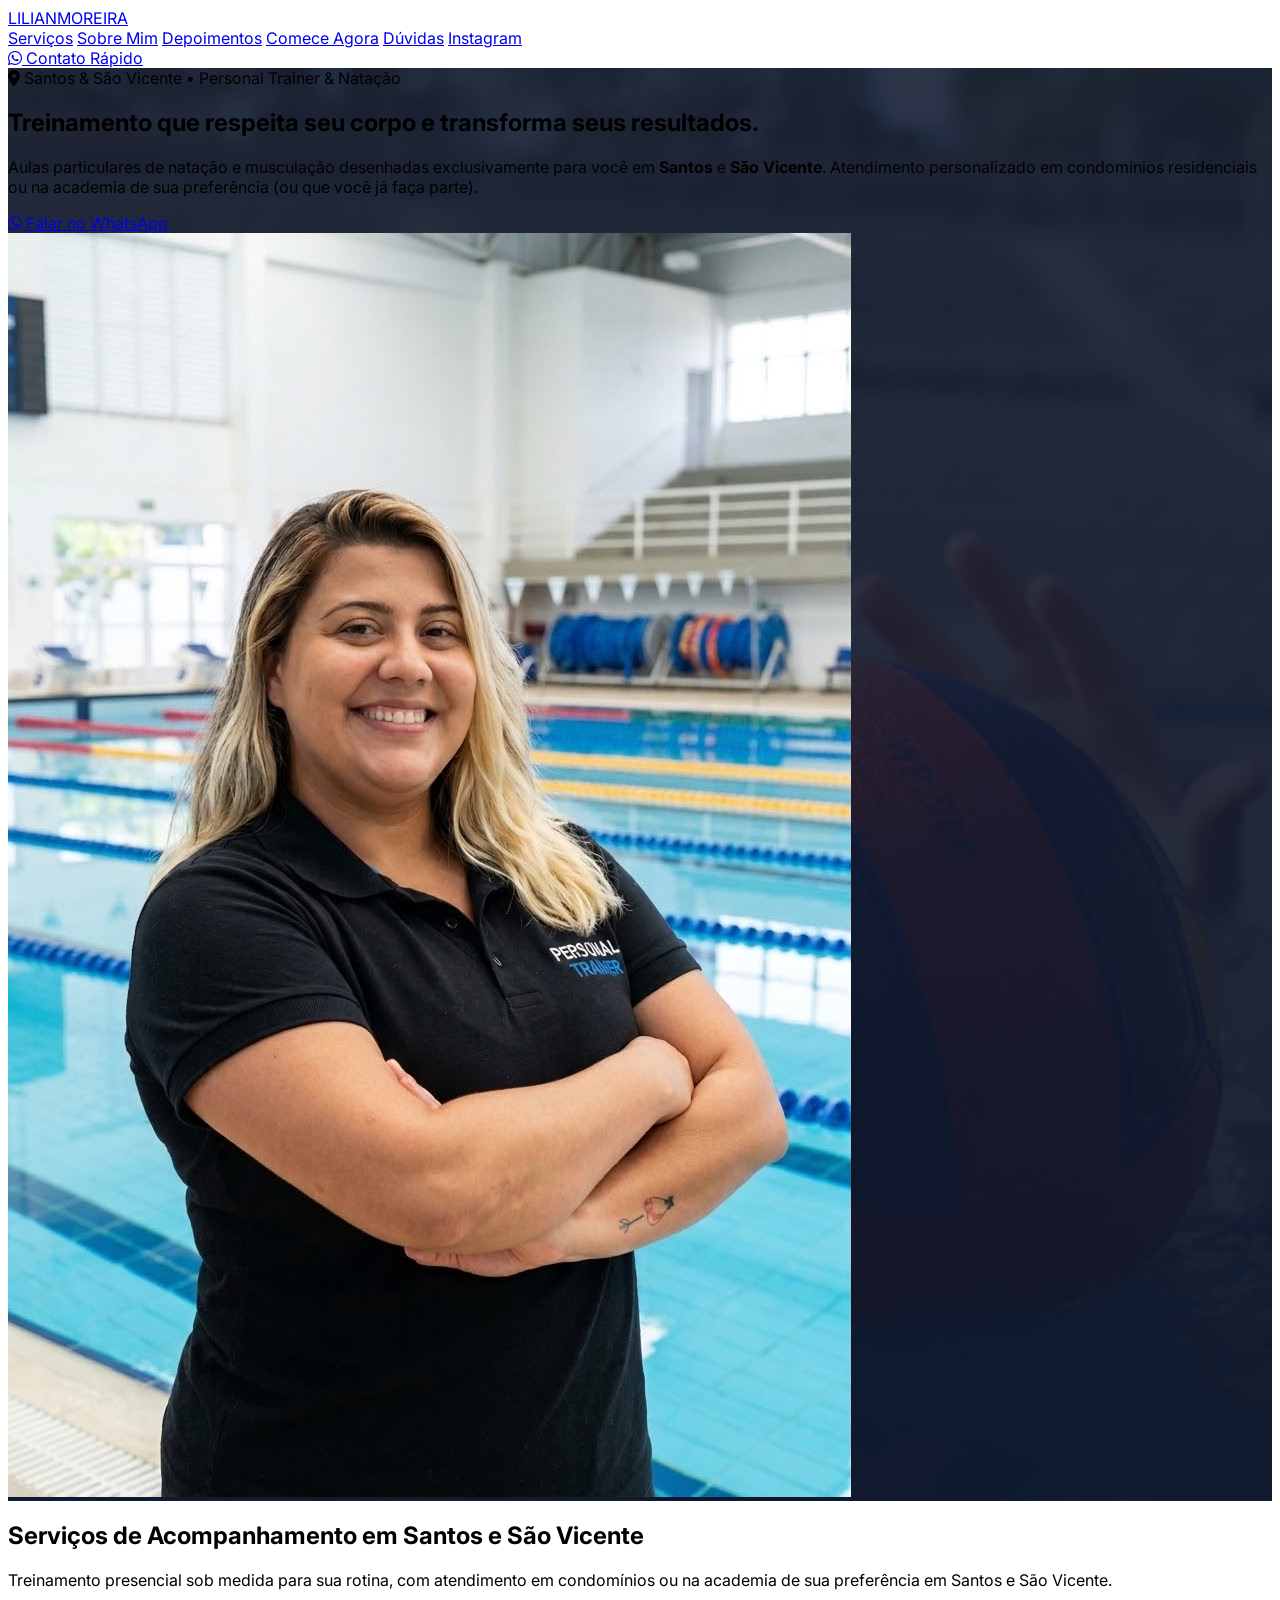
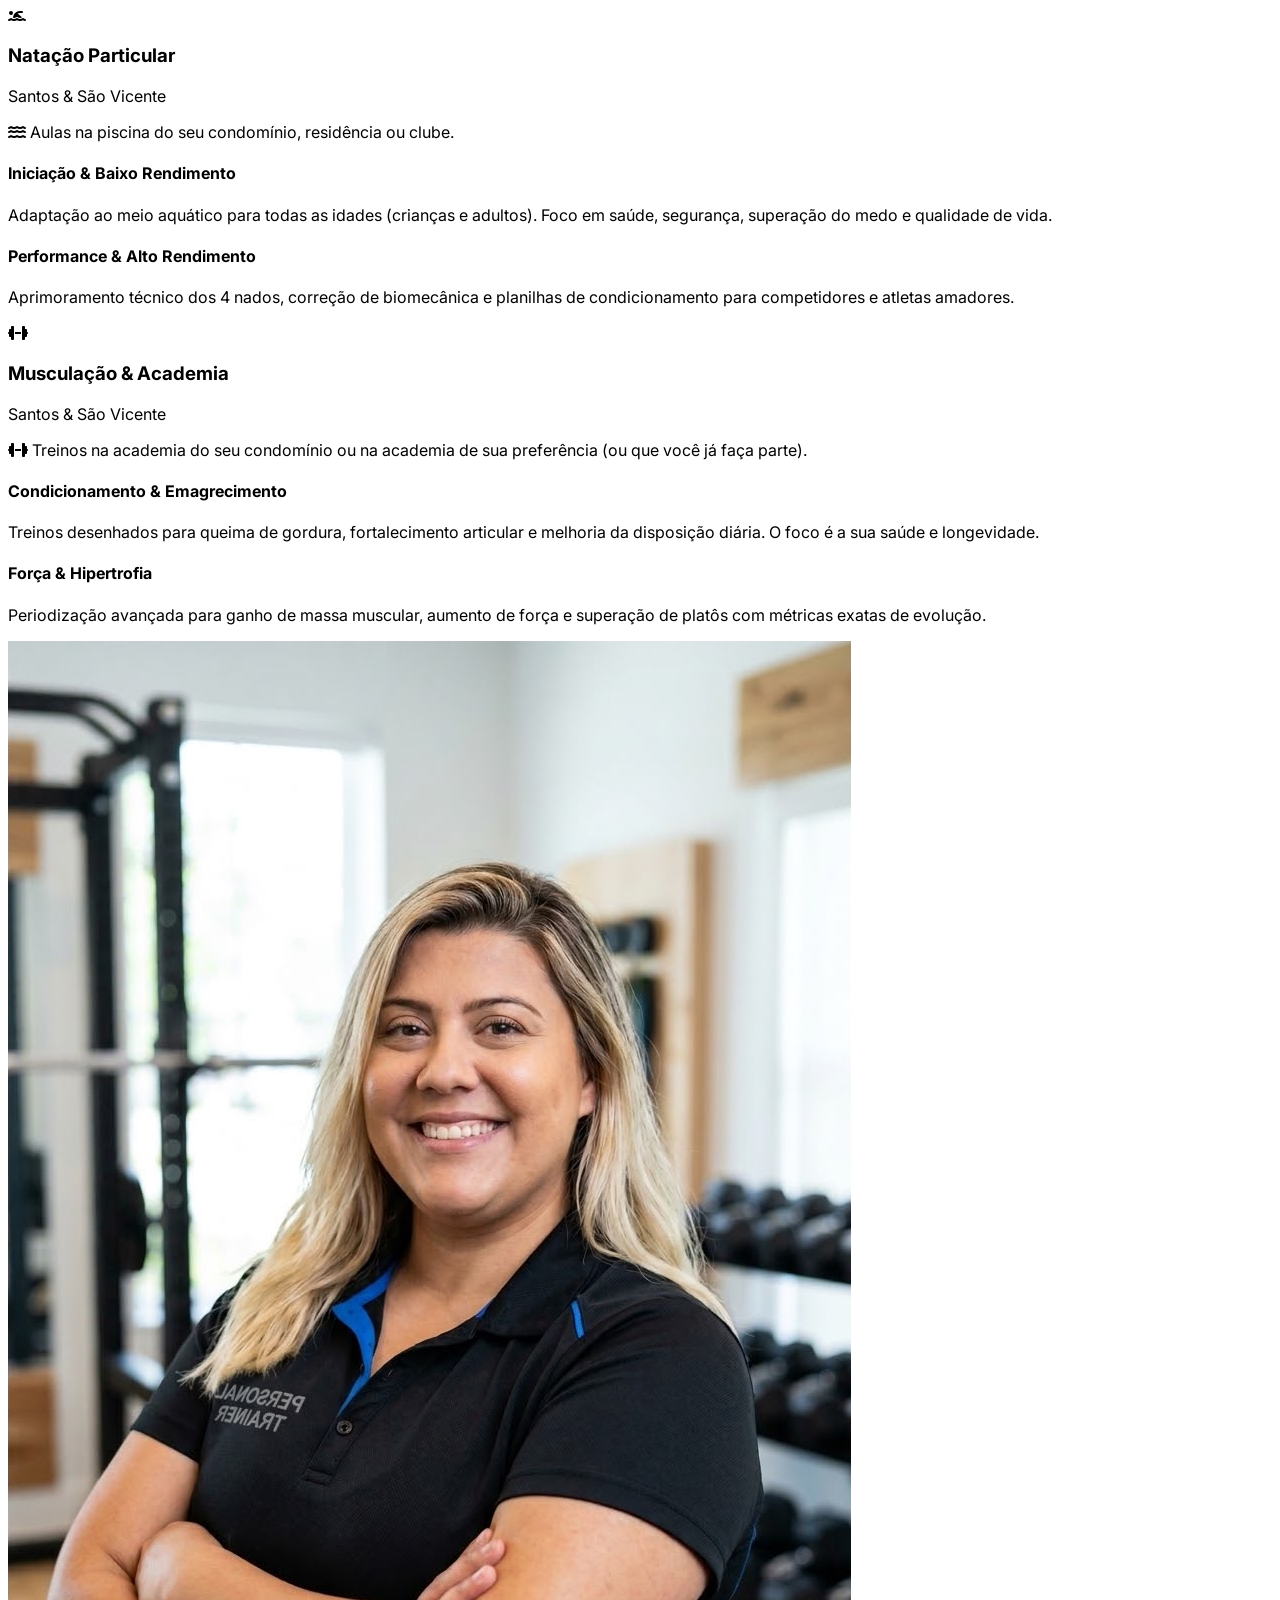
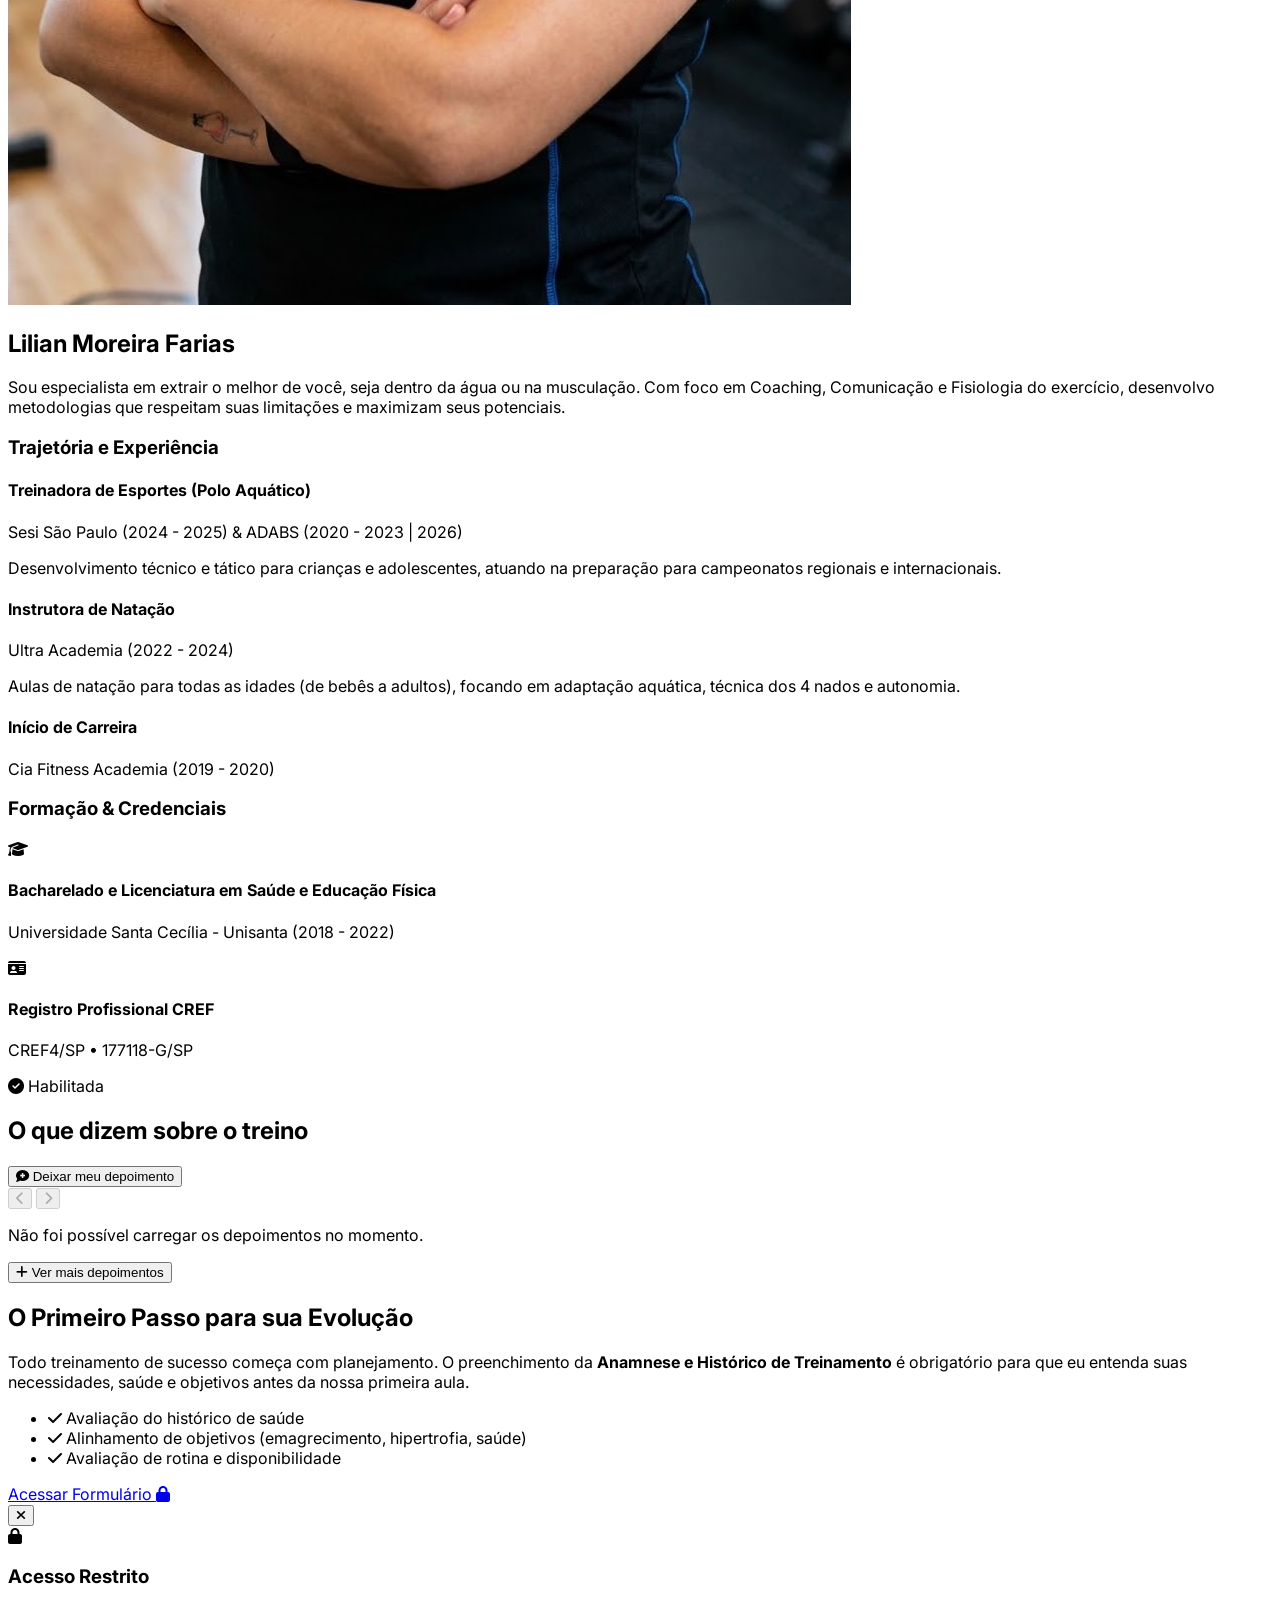
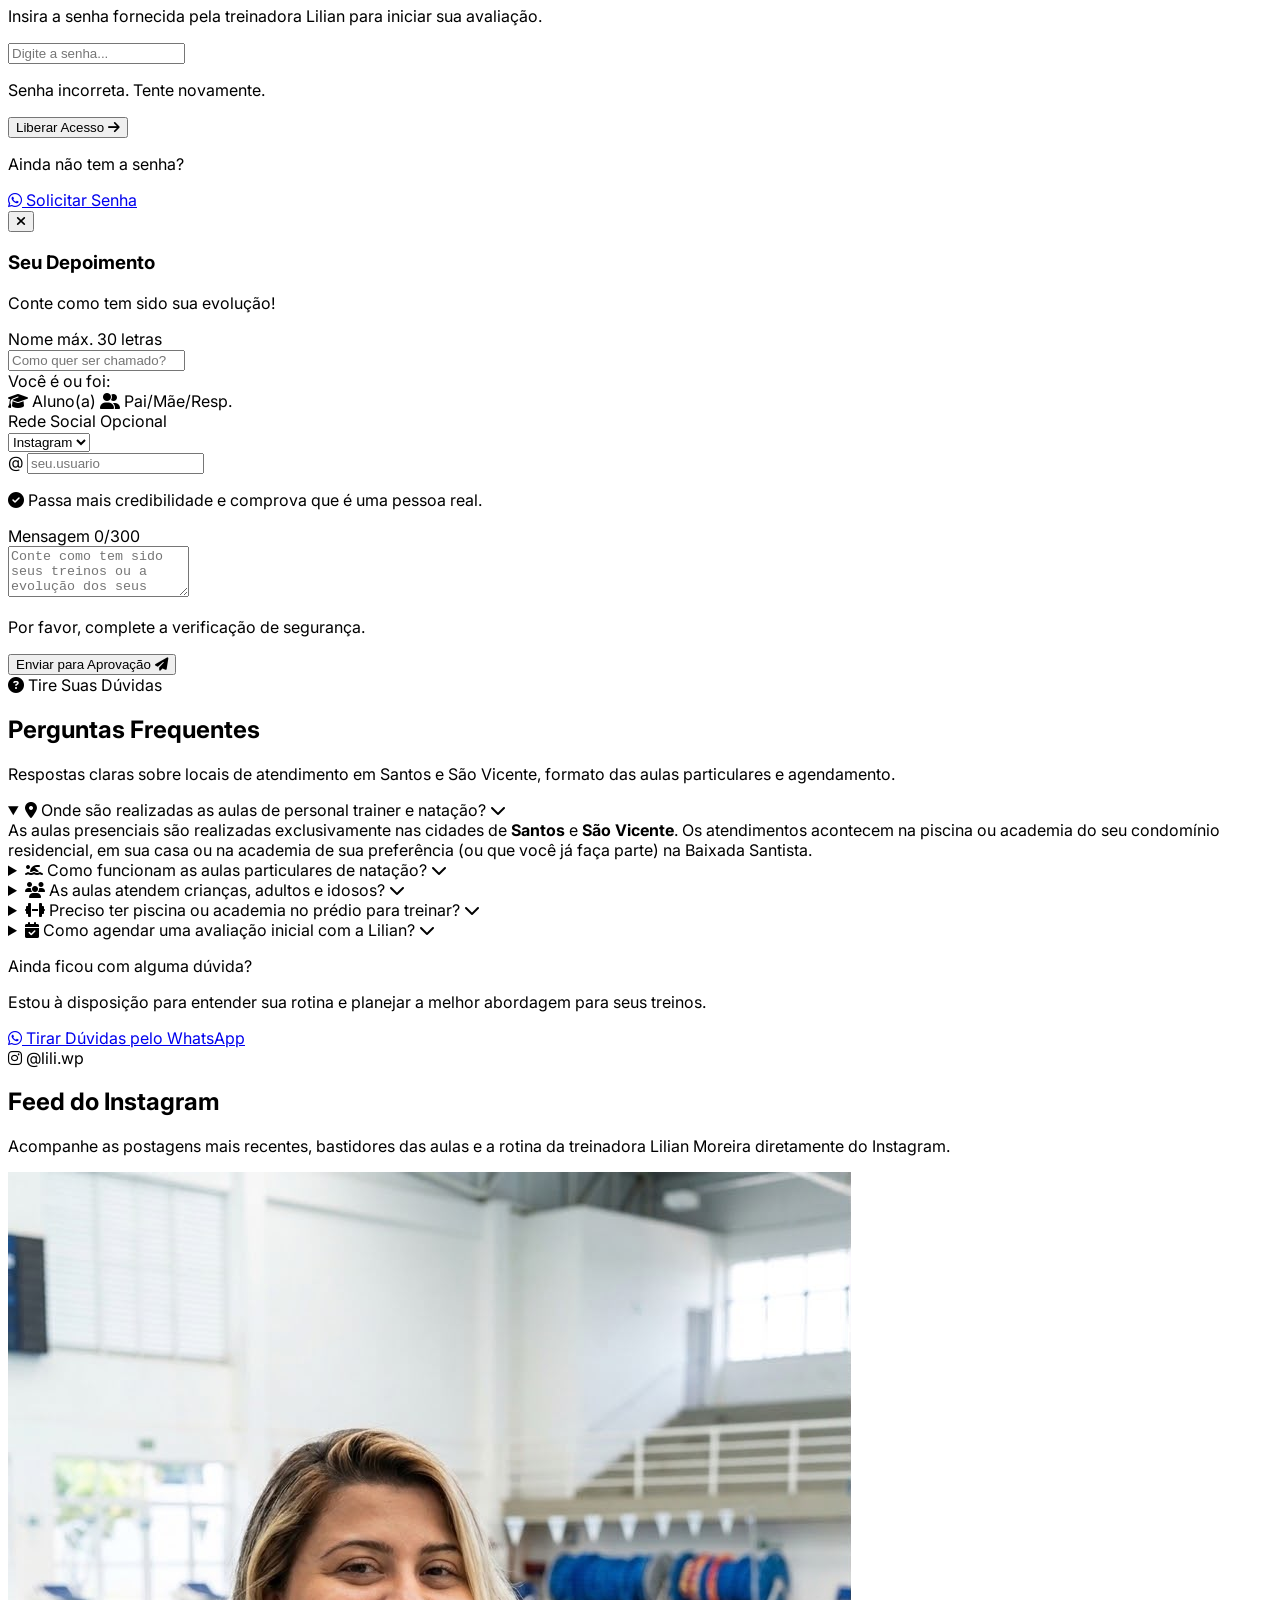
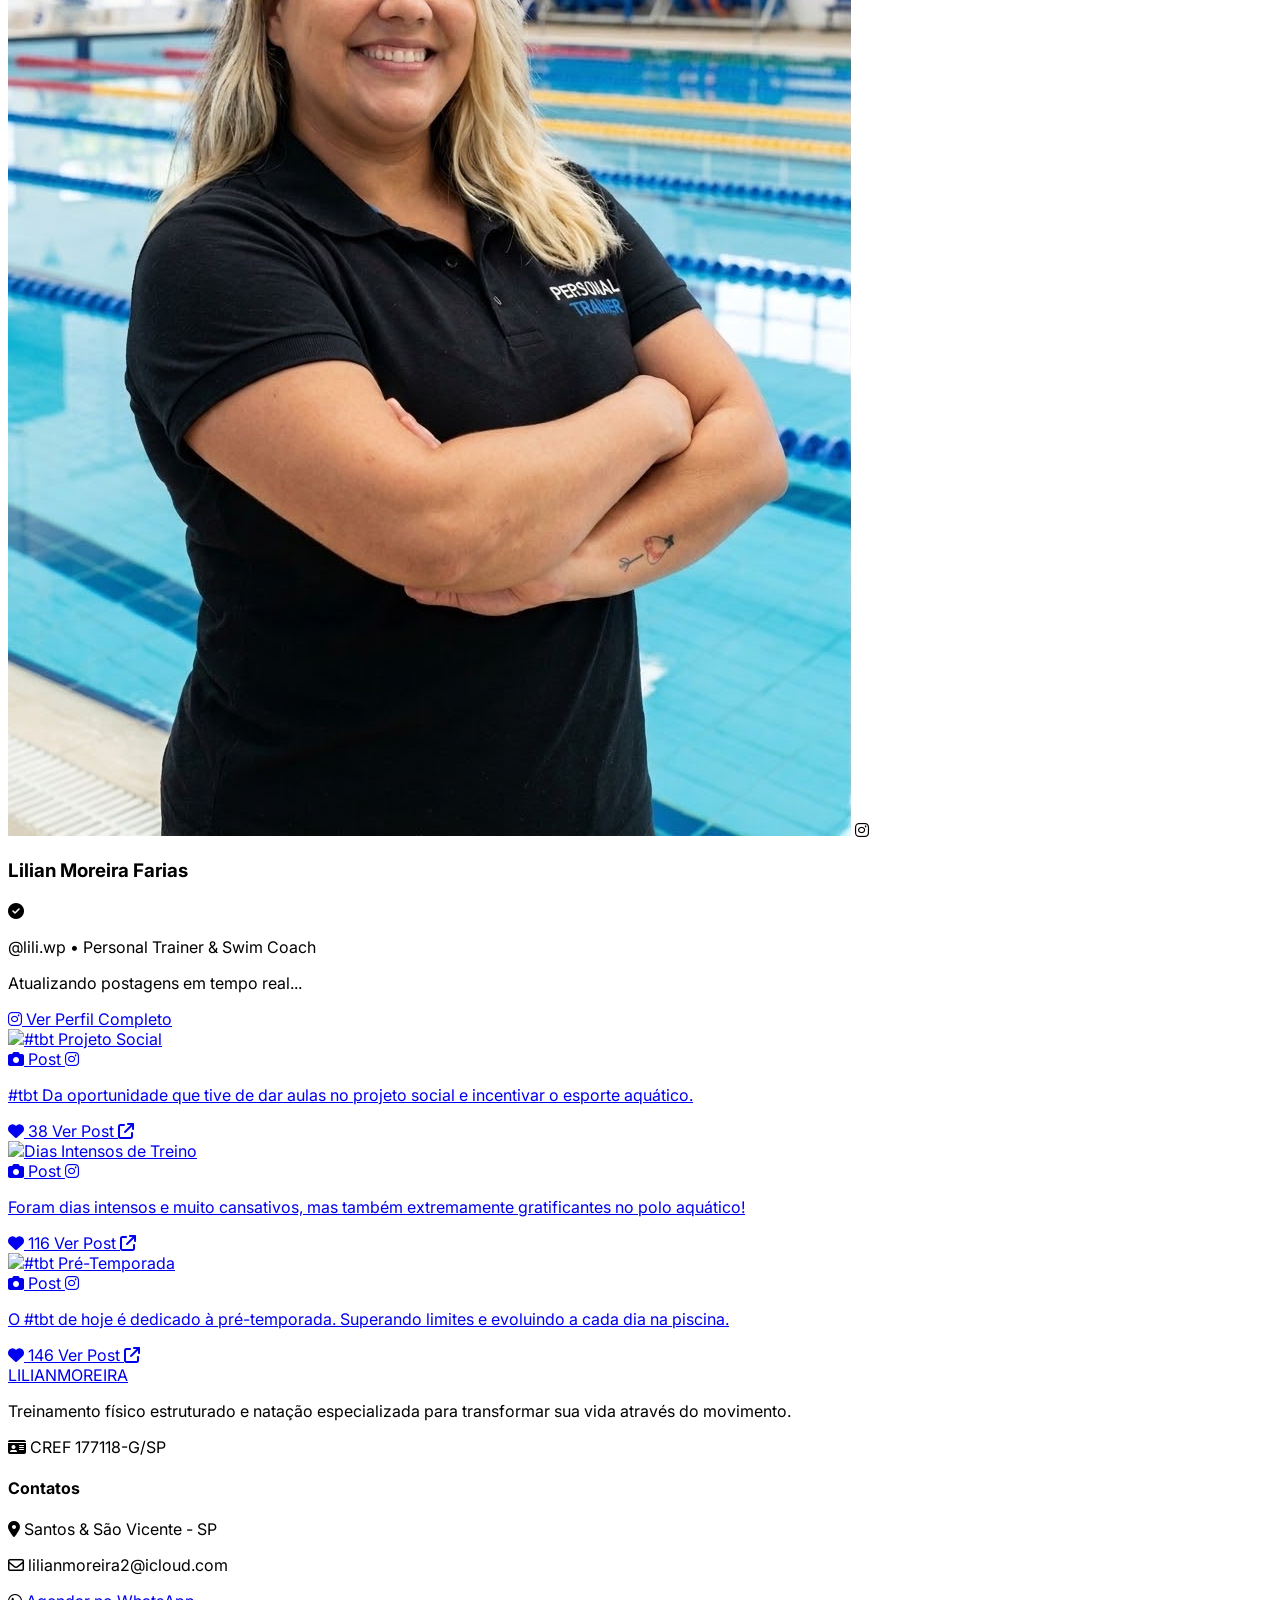
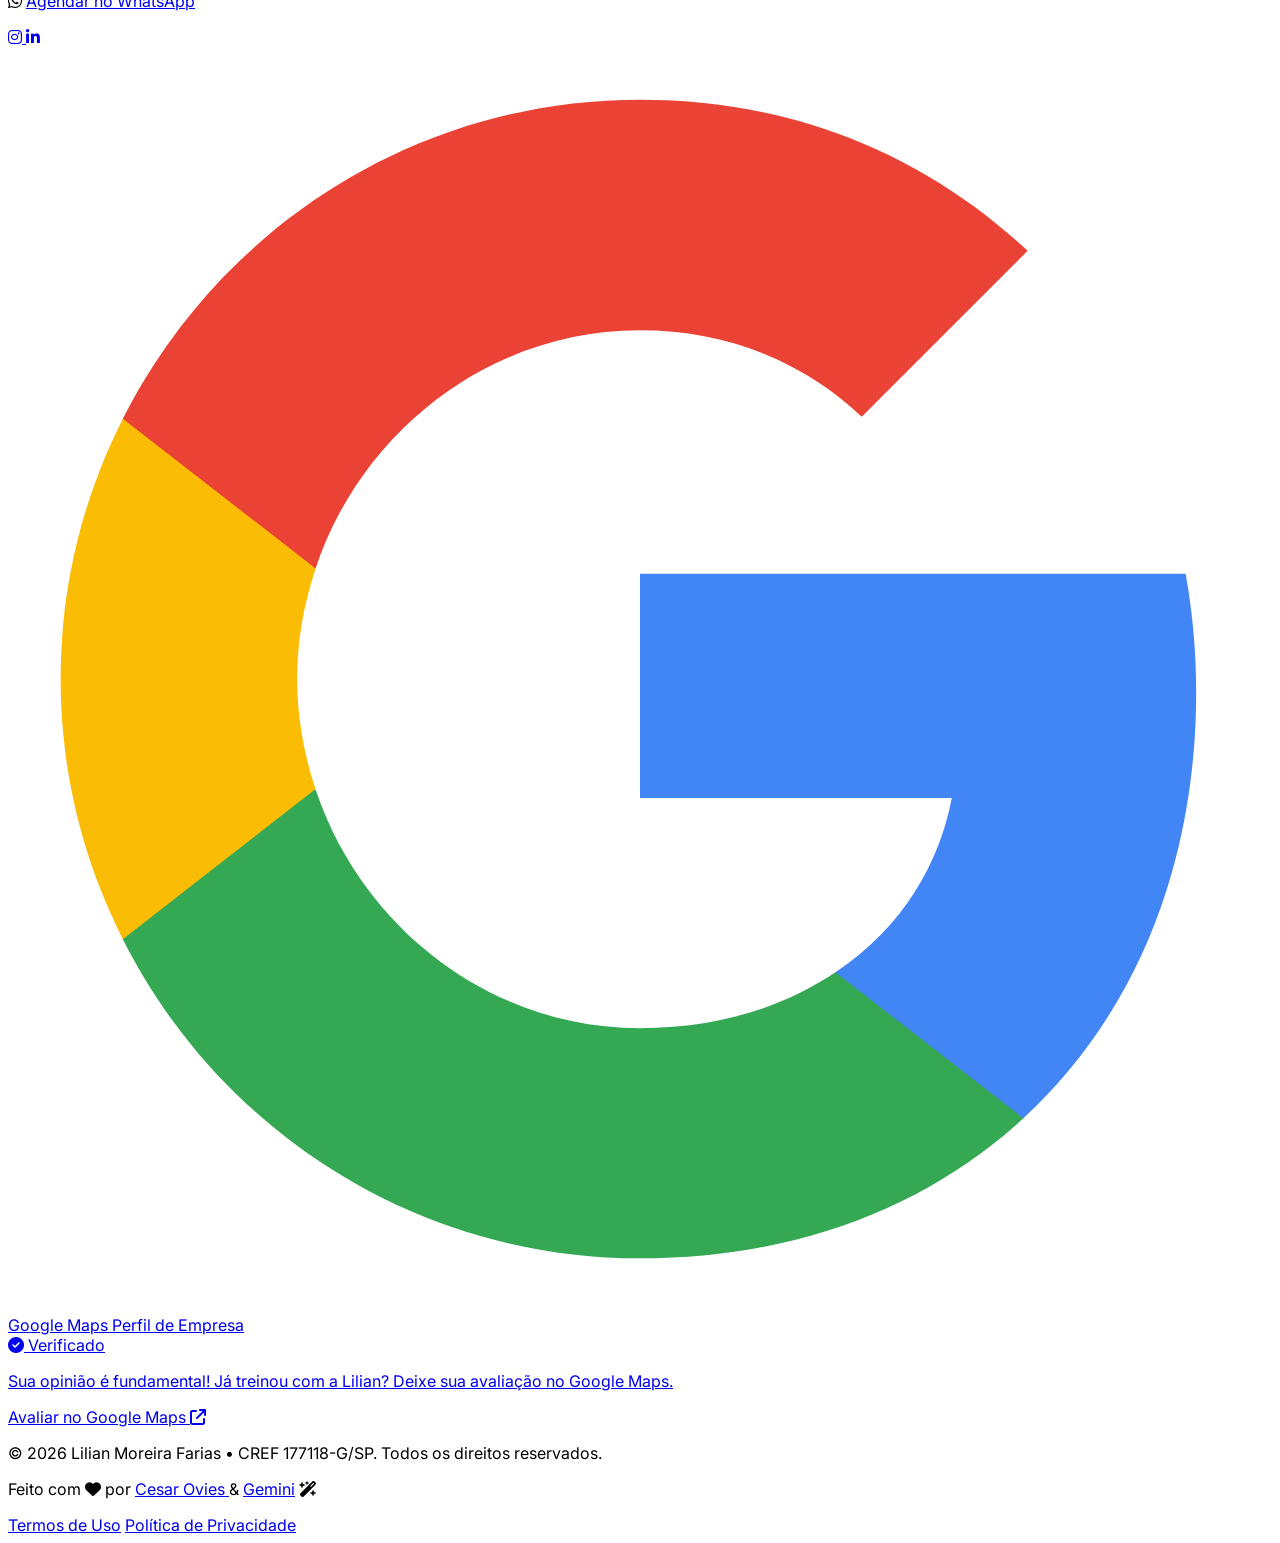
==== index.html @ d70467d7 "chore: remove hardcoded gtag para compliance com cookiebot" ====
<!DOCTYPE html>
<html lang="pt-BR" class="scroll-smooth">

<head>
    <!-- Google Tag Manager -->
    <script>(function (w, d, s, l, i) {
            w[l] = w[l] || []; w[l].push({
                'gtm.start':
                    new Date().getTime(), event: 'gtm.js'
            }); var f = d.getElementsByTagName(s)[0],
                j = d.createElement(s), dl = l != 'dataLayer' ? '&l=' + l : ''; j.async = true; j.src =
                    'https://www.googletagmanager.com/gtm.js?id=' + i + dl; f.parentNode.insertBefore(j, f);
        })(window, document, 'script', 'dataLayer', 'GTM-KS4JNQR7');</script>
    <!-- End Google Tag Manager -->



    <meta charset="UTF-8">
    <meta name="viewport" content="width=device-width, initial-scale=1.0">
    <title>Lilian Moreira | Personal Trainer & Natação em Santos e São Vicente</title>

    <!-- SEO Meta Tags Primárias -->
    <meta name="description"
        content="Personal trainer e professora de natação particular em Santos e São Vicente. Treinos sob medida de musculação, emagrecimento, reabilitação física e aulas de natação para crianças e adultos em condomínios e academias.">
    <meta name="keywords"
        content="personal trainer santos, personal trainer são vicente, natação particular santos, aulas de natação santos, natação são vicente, aulas de natação são vicente, natação infantil santos, natação adulto são vicente, personal trainer feminina baixada santista, treino em condomínio santos">
    <meta name="author" content="Lilian Moreira Farias">
    <meta name="robots" content="index, follow">
    <link rel="canonical" href="https://lilianpersonal.com.br/">

    <!-- Metadados de Geolocalização (SEO Local Santos e São Vicente) -->
    <meta name="geo.region" content="BR-SP">
    <meta name="geo.placename" content="Santos, São Vicente">
    <meta name="geo.position" content="-23.9608;-46.3336">
    <meta name="ICBM" content="-23.9608, -46.3336">

    <!-- Open Graph / Facebook / WhatsApp -->
    <meta property="og:type" content="website">
    <meta property="og:locale" content="pt_BR">
    <meta property="og:site_name" content="Lilian Moreira | Personal Trainer & Natação">
    <meta property="og:title" content="Lilian Moreira | Personal Trainer & Natação em Santos e São Vicente">
    <meta property="og:description"
        content="Personal trainer e aulas particulares de natação em Santos e São Vicente. Treinamento exclusivo e individualizado em condomínios ou na academia de sua preferência (ou que você já faça parte).">
    <meta property="og:image" content="./assets/perfil-lilian.jpeg">
    <meta property="og:url" content="https://lilianpersonal.com.br/">

    <!-- Twitter Cards -->
    <meta name="twitter:card" content="summary_large_image">
    <meta name="twitter:title" content="Lilian Moreira | Personal Trainer & Natação em Santos e São Vicente">
    <meta name="twitter:description"
        content="Aulas particulares de natação e musculação desenhadas exclusivamente para você em Santos e São Vicente.">
    <meta name="twitter:image" content="./assets/perfil-lilian.jpeg">

    <!-- Dados Estruturados Schema.org (JSON-LD) para Google Search -->
    <script type="application/ld+json">
    {
      "@context": "https://schema.org",
      "@graph": [
        {
          "@type": ["LocalBusiness", "SportsActivityLocation", "HealthAndBeautyBusiness"],
          "@id": "https://lilianpersonal.com.br/#business",
          "name": "Lilian Moreira | Personal Trainer & Natação Particular",
          "alternateName": "Lilian Moreira Personal Trainer Santos e São Vicente",
          "description": "Serviços especializados de personal trainer e aulas particulares de natação em Santos e São Vicente. Atendimento personalizado em condomínios residenciais, na academia de sua preferência ou que você já faça parte.",
          "url": "https://lilianpersonal.com.br/",
          "telephone": "+55-13-99666-0817",
          "email": "lilianmoreira2@icloud.com",
          "image": "https://lilianpersonal.com.br/assets/perfil-lilian.jpeg",
          "priceRange": "$$",
          "address": {
            "@type": "PostalAddress",
            "addressLocality": "Santos",
            "addressRegion": "SP",
            "addressCountry": "BR"
          },
          "areaServed": [
            {
              "@type": "City",
              "name": "Santos",
              "sameAs": "https://pt.wikipedia.org/wiki/Santos"
            },
            {
              "@type": "City",
              "name": "São Vicente",
              "sameAs": "https://pt.wikipedia.org/wiki/S%C3%A3o_Vicente_(S%C3%A3o_Paulo)"
            }
          ],
          "hasMap": "https://share.google/c8XepCzhuYQiu3qbu",
          "sameAs": [
            "https://www.instagram.com/lili.wp",
            "https://www.linkedin.com/in/lilian-moreira-farias-231123375/",
            "https://share.google/c8XepCzhuYQiu3qbu"
          ],
          "hasOfferCatalog": {
            "@type": "OfferCatalog",
            "name": "Serviços de Treinamento Esportivo e Natação",
            "itemListElement": [
              {
                "@type": "Offer",
                "itemOffered": {
                  "@type": "Service",
                  "name": "Aulas Particulares de Natação em Santos e São Vicente",
                  "description": "Iniciação e adaptação aquática, superação de medo de água, técnica dos 4 nados e alto rendimento para crianças e adultos em condomínios e piscinas residenciais."
                }
              },
              {
                "@type": "Offer",
                "itemOffered": {
                  "@type": "Service",
                  "name": "Personal Trainer & Musculação em Santos e São Vicente",
                  "description": "Treinamento personalizado presencial focado em saúde, emagrecimento, hipertrofia muscular, força e reabilitação física em academias e condomínios."
                }
              }
            ]
          }
        },
        {
          "@type": "Person",
          "@id": "https://lilianpersonal.com.br/#person",
          "name": "Lilian Moreira Farias",
          "jobTitle": "Personal Trainer e Treinadora Esportiva",
          "hasCredential": {
            "@type": "EducationalOccupationalCredential",
            "credentialCategory": "Registro Profissional",
            "name": "Registro Profissional de Educação Física",
            "recognizedBy": {
              "@type": "Organization",
              "name": "Conselho Regional de Educação Física da 4ª Região - CREF4/SP"
            },
            "identifier": "177118-G/SP"
          },
          "worksFor": {
            "@id": "https://lilianpersonal.com.br/#business"
          },
          "alumniOf": {
            "@type": "EducationalOrganization",
            "name": "Universidade Santa Cecília (Unisanta)",
            "address": {
              "@type": "PostalAddress",
              "addressLocality": "Santos",
              "addressRegion": "SP",
              "addressCountry": "BR"
            }
          },
          "knowsAbout": [
            "Personal Training",
            "Aulas Particulares de Natação",
            "Musculação e Condicionamento Físico",
            "Fisiologia do Exercício",
            "Biomecânica do Movimento",
            "Polo Aquático"
          ],
          "sameAs": [
            "https://www.instagram.com/lili.wp",
            "https://www.linkedin.com/in/lilian-moreira-farias-231123375/",
            "https://share.google/c8XepCzhuYQiu3qbu"
          ]
        },
        {
          "@type": "FAQPage",
          "@id": "https://lilianpersonal.com.br/#faq",
          "mainEntity": [
            {
              "@type": "Question",
              "name": "Onde são realizadas as aulas de personal trainer e natação?",
              "acceptedAnswer": {
                "@type": "Answer",
                "text": "As aulas presenciais são realizadas exclusivamente nas cidades de Santos e São Vicente. Os atendimentos acontecem na piscina ou academia do seu condomínio residencial, em sua casa ou na academia de sua preferência (ou que você já faça parte) na Baixada Santista."
              }
            },
            {
              "@type": "Question",
              "name": "Como funcionam as aulas particulares de natação?",
              "acceptedAnswer": {
                "@type": "Answer",
                "text": "As aulas são 100% individualizadas e atendem desde alunos com medo de água ou sem experiência (iniciação e adaptação aquática) até nadadores que buscam aprimoramento técnico dos 4 nados (crawl, costas, peito e borboleta) para condicionamento ou competições."
              }
            },
            {
              "@type": "Question",
              "name": "As aulas atendem crianças, adultos e idosos?",
              "acceptedAnswer": {
                "@type": "Answer",
                "text": "Sim! Como profissional graduada em Educação Física pela Unisanta e com experiência técnica no Sesi-SP, a treinadora Lilian atende bebês, crianças, adultos e idosos, ajustando o volume e intensidade ao perfil e histórico de cada aluno."
              }
            },
            {
              "@type": "Question",
              "name": "Preciso ter piscina ou academia no prédio para treinar?",
              "acceptedAnswer": {
                "@type": "Answer",
                "text": "Para natação, as aulas são ministradas na piscina do seu próprio condomínio ou clube em Santos e São Vicente. Para musculação e funcional, os treinos podem ser realizados na academia do seu prédio ou na academia de sua preferência (ou que você já faça parte) na região."
              }
            },
            {
              "@type": "Question",
              "name": "Como agendar uma avaliação inicial com a Lilian?",
              "acceptedAnswer": {
                "@type": "Answer",
                "text": "Basta clicar em qualquer botão de contato para falar diretamente com a Lilian no WhatsApp. Alinhamos objetivos, locais e horários disponíveis antes da primeira aula."
              }
            }
          ]
        }
      ]
    }
    </script>

    <link rel="icon"
        href="data:image/svg+xml,<svg xmlns=%22http://www.w3.org/2000/svg%22 viewBox=%220 0 100 100%22><text y=%22.9em%22 font-size=%2290%22>💪</text></svg>">
    <!-- Cloudflare Turnstile -->
    <script src="https://challenges.cloudflare.com/turnstile/v0/api.js" async defer></script>

    <script src="https://cdn.tailwindcss.com"></script>
    <script>
        tailwind.config = {
            theme: {
                extend: {
                    colors: {
                        brand: {
                            light: '#2dd4bf',
                            DEFAULT: '#10b981',
                            dark: '#047857',
                        }
                    }
                }
            }
        }
    </script>

    <link href="https://fonts.googleapis.com/css2?family=Inter:wght@300;400;600;800&display=swap" rel="stylesheet">
    <link rel="stylesheet" href="https://cdnjs.cloudflare.com/ajax/libs/font-awesome/6.4.0/css/all.min.css">
    <script src="./assets/site-footer.js" defer></script>

    <style>
        body {
            font-family: 'Inter', sans-serif;
        }

        .hero-bg {
            background-image: linear-gradient(rgba(15, 23, 42, 0.85), rgba(15, 23, 42, 0.95)), url('./assets/hero-bg.webp');
            background-size: cover;
            background-position: center;
        }

        /* Scrollbar suave para o carrossel de depoimentos */
        #listaDepoimentos {
            scrollbar-width: thin;
            scrollbar-color: rgba(51, 65, 85, 0.7) transparent;
        }

        #listaDepoimentos::-webkit-scrollbar {
            height: 6px;
        }

        #listaDepoimentos::-webkit-scrollbar-track {
            background: rgba(15, 23, 42, 0.5);
            border-radius: 9999px;
        }

        #listaDepoimentos::-webkit-scrollbar-thumb {
            background: rgba(51, 65, 85, 0.8);
            border-radius: 9999px;
        }

        #listaDepoimentos::-webkit-scrollbar-thumb:hover {
            background: #10b981;
        }
    </style>
</head>

<body class="bg-slate-900 text-slate-200 antialiased selection:bg-brand selection:text-white">
    <!-- Google Tag Manager (noscript) -->
    <noscript><iframe src="https://www.googletagmanager.com/ns.html?id=GTM-KS4JNQR7" height="0" width="0"
            style="display:none;visibility:hidden"></iframe></noscript>
    <!-- End Google Tag Manager (noscript) -->

    <!-- Header -->
    <header
        class="fixed w-full top-0 z-50 bg-slate-900/90 backdrop-blur-md border-b border-slate-800 transition-all duration-300"
        id="navbar">
        <div class="max-w-7xl mx-auto px-4 sm:px-6 lg:px-8">
            <div class="flex justify-between items-center h-20">
                <a href="#" class="text-2xl font-extrabold text-white tracking-tighter">
                    LILIAN<span class="text-brand">MOREIRA</span>
                </a>

                <nav class="hidden md:flex space-x-8">
                    <a href="#servicos"
                        class="text-sm font-medium text-slate-300 hover:text-brand transition-colors">Serviços</a>
                    <a href="#sobre" class="text-sm font-medium text-slate-300 hover:text-brand transition-colors">Sobre
                        Mim</a>
                    <a href="#depoimentos"
                        class="text-sm font-medium text-slate-300 hover:text-brand transition-colors">Depoimentos</a>
                    <a href="#comeceagora"
                        class="text-sm font-medium text-slate-300 hover:text-brand transition-colors">Comece Agora</a>
                    <a href="#faq"
                        class="text-sm font-medium text-slate-300 hover:text-brand transition-colors">Dúvidas</a>
                    <a href="#instagram"
                        class="text-sm font-medium text-slate-300 hover:text-brand transition-colors">Instagram</a>
                </nav>

                <div class="hidden md:flex">
                    <a href="https://wa.me/5513996660817?text=Ol%C3%A1,%20vim%20atrav%C3%A9s%20do%20seu%20site%20para%20bater%20um%20papo%20sobre%20treinamento%20particular."
                        target="_blank" rel="noopener noreferrer"
                        class="inline-flex items-center px-4 py-2 bg-slate-800 border border-slate-700 rounded-lg text-sm font-medium text-white hover:bg-slate-700 hover:border-slate-600 transition-all">
                        <i class="fa-brands fa-whatsapp text-brand mr-2"></i> Contato Rápido
                    </a>
                </div>
            </div>
        </div>
    </header>

    <!-- Hero Section -->
    <section class="hero-bg min-h-screen flex items-center pt-20">
        <div class="max-w-7xl mx-auto px-4 sm:px-6 lg:px-8 py-20 w-full flex flex-col md:flex-row items-center">
            <div class="md:w-3/5 text-center md:text-left">
                <span
                    class="inline-flex items-center gap-1.5 py-1 px-3 rounded-full bg-brand/10 text-brand font-semibold text-xs sm:text-sm mb-4 border border-brand/20">
                    <i class="fa-solid fa-location-dot"></i> Santos & São Vicente • Personal Trainer & Natação
                </span>
                <h1 class="text-4xl md:text-6xl font-extrabold text-white leading-tight mb-6">
                    Treinamento que respeita seu corpo e <span
                        class="text-brand text-transparent bg-clip-text bg-gradient-to-r from-brand to-brand-light">transforma
                        seus resultados.</span>
                </h1>
                <p class="text-lg text-slate-300 mb-10 max-w-2xl mx-auto md:mx-0">
                    Aulas particulares de natação e musculação desenhadas exclusivamente para você em <strong
                        class="text-white">Santos</strong> e <strong class="text-white">São Vicente</strong>.
                    Atendimento personalizado em condomínios residenciais ou na academia de sua preferência (ou que você
                    já faça parte).
                </p>
                <div class="text-center md:text-left">
                    <a href="https://wa.me/5513996660817?text=Ol%C3%A1,%20vim%20atrav%C3%A9s%20do%20seu%20site%20para%20bater%20um%20papo%20sobre%20treinamento%20particular."
                        target="_blank" rel="noopener noreferrer"
                        class="inline-flex items-center justify-center px-8 py-4 bg-brand hover:bg-brand-light text-slate-900 font-bold rounded-lg shadow-lg shadow-brand/30 transition-all transform hover:-translate-y-1">
                        <i class="fa-brands fa-whatsapp text-xl mr-2"></i> Falar no WhatsApp
                    </a>
                </div>
            </div>

            <div class="md:w-2/5 mt-10 md:mt-0">
                <img src="./assets/perfil-lilian.jpeg"
                    alt="Lilian Moreira - Personal Trainer e Treinadora de Natação em Santos e São Vicente"
                    class="w-72 h-72 lg:w-96 lg:h-96 mx-auto rounded-full object-cover border-4 border-slate-700 shadow-2xl transition-transform hover:scale-105 duration-300">
            </div>
        </div>
    </section>

    <!-- Serviços -->
    <section id="servicos" class="py-24 bg-slate-900">
        <div class="max-w-7xl mx-auto px-4 sm:px-6 lg:px-8">
            <div class="text-center mb-16">
                <h2 class="text-3xl font-bold text-white mb-4">Serviços de Acompanhamento em Santos e São Vicente
                </h2>
                <div class="w-20 h-1 bg-brand mx-auto rounded mb-4"></div>
                <p class="text-slate-400 text-sm max-w-2xl mx-auto">
                    Treinamento presencial sob medida para sua rotina, com atendimento em condomínios ou na academia de
                    sua preferência em
                    Santos e São Vicente.
                </p>
            </div>

            <div class="grid md:grid-cols-2 gap-8">
                <div
                    class="bg-slate-800/50 rounded-2xl p-8 border border-slate-700 hover:border-brand/50 transition-colors group">
                    <div
                        class="w-14 h-14 bg-slate-700 rounded-lg flex items-center justify-center mb-6 group-hover:bg-brand transition-colors">
                        <i class="fa-solid fa-person-swimming text-2xl text-brand group-hover:text-slate-900"></i>
                    </div>
                    <div class="flex items-center justify-between mb-2">
                        <h3 class="text-2xl font-bold text-white">Natação Particular</h3>
                        <span class="text-xs bg-slate-700 text-brand-light font-semibold px-2.5 py-1 rounded-md">Santos
                            & São Vicente</span>
                    </div>
                    <p class="text-xs text-slate-400 mb-6 flex items-center gap-1.5">
                        <i class="fa-solid fa-water text-brand"></i> Aulas na piscina do seu condomínio, residência ou
                        clube.
                    </p>
                    <div class="space-y-4">
                        <div>
                            <h4 class="font-semibold text-brand-light">Iniciação & Baixo Rendimento</h4>
                            <p class="text-sm text-slate-400 mt-1">Adaptação ao meio aquático para todas as idades
                                (crianças e adultos). Foco
                                em saúde, segurança, superação do medo e qualidade de vida.</p>
                        </div>
                        <div class="h-px w-full bg-slate-700"></div>
                        <div>
                            <h4 class="font-semibold text-brand-light">Performance & Alto Rendimento</h4>
                            <p class="text-sm text-slate-400 mt-1">Aprimoramento técnico dos 4 nados, correção de
                                biomecânica e planilhas de condicionamento para competidores e atletas amadores.</p>
                        </div>
                    </div>
                </div>

                <div
                    class="bg-slate-800/50 rounded-2xl p-8 border border-slate-700 hover:border-brand/50 transition-colors group">
                    <div
                        class="w-14 h-14 bg-slate-700 rounded-lg flex items-center justify-center mb-6 group-hover:bg-brand transition-colors">
                        <i class="fa-solid fa-dumbbell text-2xl text-brand group-hover:text-slate-900"></i>
                    </div>
                    <div class="flex items-center justify-between mb-2">
                        <h3 class="text-2xl font-bold text-white">Musculação & Academia</h3>
                        <span class="text-xs bg-slate-700 text-brand-light font-semibold px-2.5 py-1 rounded-md">Santos
                            & São Vicente</span>
                    </div>
                    <p class="text-xs text-slate-400 mb-6 flex items-center gap-1.5">
                        <i class="fa-solid fa-dumbbell text-brand"></i> Treinos na academia do seu condomínio ou na
                        academia de sua preferência (ou que você já faça parte).
                    </p>
                    <div class="space-y-4">
                        <div>
                            <h4 class="font-semibold text-brand-light">Condicionamento & Emagrecimento</h4>
                            <p class="text-sm text-slate-400 mt-1">Treinos desenhados para queima de gordura,
                                fortalecimento articular e melhoria da disposição diária. O foco é a sua saúde e
                                longevidade.</p>
                        </div>
                        <div class="h-px w-full bg-slate-700"></div>
                        <div>
                            <h4 class="font-semibold text-brand-light">Força & Hipertrofia</h4>
                            <p class="text-sm text-slate-400 mt-1">Periodização avançada para ganho de massa muscular,
                                aumento de força e superação de platôs com métricas exatas de evolução.</p>
                        </div>
                    </div>
                </div>
            </div>
        </div>
    </section>

    <!-- Sobre Mim -->
    <section id="sobre" class="py-24 bg-slate-800">
        <div class="max-w-7xl mx-auto px-4 sm:px-6 lg:px-8">
            <div class="grid md:grid-cols-2 gap-16 items-center">
                <div>
                    <img src="./assets/foto-sobre-mim.jpeg" alt="Lilian Moreira - Treinadora"
                        class="rounded-2xl aspect-[3/4] w-full max-w-md mx-auto shadow-xl object-cover border border-slate-600 transition-transform hover:scale-[1.02] duration-300">
                </div>

                <div>
                    <h2 class="text-3xl font-bold text-white mb-6">Lilian Moreira Farias</h2>
                    <p class="text-slate-300 mb-6 leading-relaxed">
                        Sou especialista em extrair o melhor de você, seja dentro da água ou na musculação. Com foco em
                        <span class="text-brand font-semibold">Coaching, Comunicação e Fisiologia do exercício</span>,
                        desenvolvo metodologias que respeitam suas limitações e maximizam seus potenciais.
                    </p>

                    <h3 class="text-xl font-bold text-white mb-4 mt-8 border-b border-slate-700 pb-2">Trajetória e
                        Experiência</h3>
                    <div class="space-y-6">
                        <div class="relative pl-6 border-l-2 border-brand">
                            <h4 class="font-bold text-slate-200">Treinadora de Esportes (Polo Aquático)</h4>
                            <p class="text-sm text-brand-light">Sesi São Paulo (2024 - 2025) & ADABS (2020 - 2023 |
                                2026)</p>
                            <p class="text-sm text-slate-400 mt-1">Desenvolvimento técnico e tático para crianças e
                                adolescentes, atuando na preparação para campeonatos regionais e internacionais.</p>
                        </div>
                        <div class="relative pl-6 border-l-2 border-brand">
                            <h4 class="font-bold text-slate-200">Instrutora de Natação</h4>
                            <p class="text-sm text-brand-light">Ultra Academia (2022 - 2024)</p>
                            <p class="text-sm text-slate-400 mt-1">Aulas de natação para todas as idades (de bebês a
                                adultos), focando em adaptação aquática, técnica dos 4 nados e autonomia.</p>
                        </div>
                        <div class="relative pl-6 border-l-2 border-slate-600">
                            <h4 class="font-bold text-slate-200">Início de Carreira</h4>
                            <p class="text-sm text-brand-light">Cia Fitness Academia (2019 - 2020)</p>
                        </div>
                    </div>

                    <h3 class="text-xl font-bold text-white mb-4 mt-8 border-b border-slate-700 pb-2">Formação &
                        Credenciais
                    </h3>
                    <div class="space-y-3">
                        <div class="bg-slate-900/50 p-4 rounded-lg border border-slate-700">
                            <div class="flex items-start gap-4">
                                <div class="mt-1"><i class="fa-solid fa-graduation-cap text-brand text-xl"></i></div>
                                <div>
                                    <h4 class="font-bold text-slate-200">Bacharelado e Licenciatura em Saúde e Educação
                                        Física</h4>
                                    <p class="text-sm text-slate-400">Universidade Santa Cecília - Unisanta (2018 -
                                        2022)</p>
                                </div>
                            </div>
                        </div>

                        <div
                            class="bg-slate-900/50 p-4 rounded-lg border border-brand/30 flex items-center justify-between">
                            <div class="flex items-center gap-4">
                                <div
                                    class="w-10 h-10 rounded-lg bg-brand/10 border border-brand/20 flex items-center justify-center shrink-0">
                                    <i class="fa-solid fa-id-card text-brand text-lg"></i>
                                </div>
                                <div>
                                    <h4 class="font-bold text-slate-200 text-sm">Registro Profissional CREF</h4>
                                    <p class="text-xs text-brand-light font-medium">CREF4/SP • 177118-G/SP</p>
                                </div>
                            </div>
                            <span
                                class="inline-flex items-center gap-1 px-2.5 py-1 rounded-full bg-brand/10 text-brand text-xs font-semibold border border-brand/20">
                                <i class="fa-solid fa-circle-check text-[10px]"></i> Habilitada
                            </span>
                        </div>
                    </div>
                </div>
            </div>
        </div>
    </section>

    <!-- Seção de Depoimentos -->
    <section id="depoimentos" class="py-24 bg-slate-800 border-t border-slate-700">
        <div class="max-w-7xl mx-auto px-4 sm:px-6 lg:px-8">
            <div class="flex flex-col sm:flex-row justify-between items-center mb-12 gap-6">
                <div class="text-center sm:text-left">
                    <h2 class="text-3xl font-bold text-white mb-3">O que dizem sobre o treino</h2>
                    <div class="w-20 h-1 bg-brand mx-auto sm:mx-0 rounded"></div>
                </div>
                <div class="flex items-center gap-3">
                    <button onclick="abrirModalDepoimento()"
                        class="px-5 py-2.5 bg-slate-700 hover:bg-slate-600 text-white font-bold text-sm rounded-lg border border-slate-600 transition-all flex items-center shadow-lg">
                        <i class="fa-solid fa-comment-medical mr-2 text-brand"></i> Deixar meu depoimento
                    </button>
                    <div id="navDepoimentos" class="hidden items-center gap-2">
                        <button id="btnPrevDepoimento" onclick="rolarDepoimentos(-1)"
                            aria-label="Depoimentos anteriores"
                            class="w-10 h-10 rounded-full bg-slate-900/80 hover:bg-slate-900 border border-slate-700 hover:border-brand text-slate-300 hover:text-white flex items-center justify-center transition-all disabled:opacity-30 disabled:cursor-not-allowed shadow-md">
                            <i class="fa-solid fa-chevron-left text-sm"></i>
                        </button>
                        <button id="btnNextDepoimento" onclick="rolarDepoimentos(1)" aria-label="Próximos depoimentos"
                            class="w-10 h-10 rounded-full bg-slate-900/80 hover:bg-slate-900 border border-slate-700 hover:border-brand text-slate-300 hover:text-white flex items-center justify-center transition-all disabled:opacity-30 disabled:cursor-not-allowed shadow-md">
                            <i class="fa-solid fa-chevron-right text-sm"></i>
                        </button>
                    </div>
                </div>
            </div>

            <div class="relative">
                <div id="listaDepoimentos"
                    class="flex overflow-x-auto gap-6 scroll-smooth snap-x snap-mandatory py-2 pb-4">
                    <p class="text-slate-400 text-sm w-full text-center py-10" id="msgCarregandoDepoimentos">
                        <i class="fa-solid fa-spinner fa-spin mr-2"></i> Carregando depoimentos...
                    </p>
                </div>
            </div>

            <div id="containerCarregarMais" class="mt-6 text-center hidden">
                <button onclick="carregarMaisDepoimentos()"
                    class="inline-flex items-center gap-2 px-6 py-2.5 bg-slate-900/80 hover:bg-slate-900 border border-slate-700 hover:border-brand text-slate-300 hover:text-white rounded-xl text-xs font-bold transition-all shadow-md">
                    <i class="fa-solid fa-plus text-brand"></i> Ver mais depoimentos
                </button>
            </div>
        </div>
    </section>

    <!-- Comece Agora -->
    <section id="comeceagora" class="py-24 bg-brand text-slate-900 relative overflow-hidden">
        <div class="absolute inset-0 opacity-10 pointer-events-none"
            style="background-image: radial-gradient(#000 2px, transparent 2px); background-size: 30px 30px;"></div>

        <div class="max-w-4xl mx-auto px-4 sm:px-6 lg:px-8 text-center relative z-10">
            <h2 class="text-3xl md:text-5xl font-black mb-6">O Primeiro Passo para sua Evolução</h2>
            <p class="text-lg md:text-xl font-medium mb-10 opacity-90">
                Todo treinamento de sucesso começa com planejamento. O preenchimento da <strong>Anamnese e Histórico de
                    Treinamento</strong> é obrigatório para que eu entenda suas necessidades, saúde e objetivos antes da
                nossa primeira aula.
            </p>

            <div class="bg-white/20 p-6 rounded-2xl backdrop-blur-sm border border-white/30 mb-8 inline-block">
                <ul class="text-left space-y-3 font-medium">
                    <li><i class="fa-solid fa-check text-slate-900 mr-2"></i> Avaliação do histórico de saúde</li>
                    <li><i class="fa-solid fa-check text-slate-900 mr-2"></i> Alinhamento de objetivos (emagrecimento,
                        hipertrofia, saúde)</li>
                    <li><i class="fa-solid fa-check text-slate-900 mr-2"></i> Avaliação de rotina e disponibilidade</li>
                </ul>
            </div>

            <div>
                <a href="javascript:void(0)" onclick="abrirModalSenha()"
                    class="inline-block px-10 py-5 bg-slate-900 text-brand-light hover:text-white font-black text-lg rounded-xl shadow-2xl transition-all transform hover:-translate-y-2 hover:shadow-slate-900/50">
                    Acessar Formulário <i class="fa-solid fa-lock ml-2"></i>
                </a>
            </div>
        </div>
    </section>

    <!-- Modal de Senha -->
    <div id="senhaModal"
        class="hidden fixed inset-0 bg-slate-950/80 backdrop-blur-sm z-[100] flex items-center justify-center p-4 transition-opacity">
        <div
            class="bg-slate-900 border border-slate-700 rounded-2xl p-8 max-w-sm w-full shadow-2xl relative transform transition-all text-center">
            <button onclick="fecharModalSenha()"
                class="absolute top-4 right-4 text-slate-400 hover:text-white transition-colors">
                <i class="fa-solid fa-xmark text-xl"></i>
            </button>

            <div class="w-12 h-12 bg-brand/20 rounded-full flex items-center justify-center mx-auto mb-4">
                <i class="fa-solid fa-lock text-brand text-xl"></i>
            </div>
            <h3 class="text-2xl font-bold text-white mb-2">Acesso Restrito</h3>
            <p class="text-sm text-slate-400 mb-6">Insira a senha fornecida pela treinadora Lilian para iniciar sua
                avaliação.</p>

            <form id="formSenha" class="space-y-4 text-left">
                <div>
                    <input type="password" id="senhaInput" required placeholder="Digite a senha..."
                        class="w-full px-4 py-3 bg-slate-800 border border-slate-700 rounded-lg text-white focus:outline-none focus:border-brand focus:ring-1 focus:ring-brand transition-colors text-center font-mono tracking-widest text-lg">
                    <p id="erroSenha" class="hidden text-red-400 text-xs mt-2 text-center">Senha incorreta. Tente
                        novamente.</p>
                </div>
                <button type="submit" id="btnSubmitSenha"
                    class="w-full py-4 bg-brand hover:bg-brand-light text-slate-900 font-bold rounded-lg shadow-lg shadow-brand/30 transition-all mt-4">
                    Liberar Acesso <i class="fa-solid fa-arrow-right ml-2"></i>
                </button>
            </form>

            <div class="mt-6 pt-6 border-t border-slate-800">
                <p class="text-xs text-slate-400 mb-3">Ainda não tem a senha?</p>
                <a href="https://wa.me/5513996660817?text=Ol%C3%A1,%20estou%20no%20seu%20site%20e%20gostaria%20de%20solicitar%20a%20senha%20para%20preencher%20a%20anamnese."
                    target="_blank" rel="noopener noreferrer"
                    class="inline-flex items-center justify-center w-full px-4 py-3 bg-slate-800 border border-slate-700 rounded-lg text-sm font-medium text-white hover:bg-slate-700 hover:border-slate-600 transition-all">
                    <i class="fa-brands fa-whatsapp text-brand mr-2"></i> Solicitar Senha
                </a>
            </div>
        </div>
    </div>

    <!-- Modal de Depoimento -->
    <div id="depoimentoModal"
        class="hidden fixed inset-0 bg-slate-950/80 backdrop-blur-sm z-[100] flex items-center justify-center p-4 transition-opacity">
        <div
            class="bg-slate-900 border border-slate-700 rounded-2xl p-8 max-w-md w-full shadow-2xl relative transform transition-all text-center">
            <button onclick="fecharModalDepoimento()"
                class="absolute top-4 right-4 text-slate-400 hover:text-white transition-colors">
                <i class="fa-solid fa-xmark text-xl"></i>
            </button>

            <h3 class="text-2xl font-bold text-white mb-2">Seu Depoimento</h3>
            <p class="text-sm text-slate-400 mb-6">Conte como tem sido sua evolução!</p>

            <form id="formDepoimento" class="space-y-4 text-left">
                <div>
                    <div class="flex items-center justify-between mb-1.5">
                        <label class="block text-xs font-semibold text-slate-300 uppercase tracking-wider">Nome</label>
                        <span class="text-[11px] text-slate-500 font-normal">máx. 30 letras</span>
                    </div>
                    <input type="text" id="nomeDepoimento" required maxlength="30" placeholder="Como quer ser chamado?"
                        class="w-full px-4 py-2.5 bg-slate-800 border border-slate-700 rounded-lg text-white placeholder-slate-500 focus:outline-none focus:border-brand focus:ring-1 focus:ring-brand transition-colors text-sm">
                </div>

                <div>
                    <label class="block text-xs font-semibold text-slate-300 uppercase tracking-wider mb-1.5">Você é ou
                        foi:</label>
                    <div class="grid grid-cols-2 gap-2">
                        <label
                            class="relative flex items-center justify-center gap-2 p-2.5 bg-slate-800 border border-slate-700 rounded-lg cursor-pointer text-xs font-medium text-slate-300 hover:border-slate-600 has-[:checked]:border-brand has-[:checked]:bg-brand/10 has-[:checked]:text-brand has-[:checked]:font-bold transition-all">
                            <input type="radio" name="papelDepoimento" value="Aluno(a)" checked class="sr-only">
                            <i class="fa-solid fa-graduation-cap text-amber-400"></i> Aluno(a)
                        </label>
                        <label
                            class="relative flex items-center justify-center gap-2 p-2.5 bg-slate-800 border border-slate-700 rounded-lg cursor-pointer text-xs font-medium text-slate-300 hover:border-slate-600 has-[:checked]:border-brand has-[:checked]:bg-brand/10 has-[:checked]:text-brand has-[:checked]:font-bold transition-all">
                            <input type="radio" name="papelDepoimento" value="Pai, Mãe ou Responsável" class="sr-only">
                            <i class="fa-solid fa-user-group text-amber-400"></i> Pai/Mãe/Resp.
                        </label>
                    </div>
                </div>

                <div>
                    <div class="flex items-center justify-between mb-1.5">
                        <label class="block text-xs font-semibold text-slate-300 uppercase tracking-wider">Rede
                            Social</label>
                        <span class="text-[11px] text-slate-500 font-normal">Opcional</span>
                    </div>
                    <div class="flex gap-2">
                        <select id="redeSocialDepoimento"
                            class="w-36 px-3 py-2.5 bg-slate-800 border border-slate-700 rounded-lg text-white text-xs font-medium focus:outline-none focus:border-brand focus:ring-1 focus:ring-brand transition-colors cursor-pointer">
                            <option value="instagram">Instagram</option>
                            <option value="facebook">Facebook</option>
                        </select>
                        <div class="relative flex-1">
                            <span id="prefixoRedeSocial"
                                class="absolute left-3 top-1/2 -translate-y-1/2 text-slate-400 text-xs font-mono font-semibold select-none">@</span>
                            <input type="text" id="perfilSocialDepoimento" maxlength="30" placeholder="seu.usuario"
                                class="w-full pl-8 pr-3 py-2.5 bg-slate-800 border border-slate-700 rounded-lg text-white placeholder-slate-500 text-xs focus:outline-none focus:border-brand focus:ring-1 focus:ring-brand transition-colors font-mono">
                        </div>
                    </div>
                    <p class="text-[11px] text-slate-400 mt-1 flex items-center gap-1.5">
                        <i class="fa-solid fa-circle-check text-brand text-[10px]"></i> Passa mais credibilidade e
                        comprova que é uma pessoa real.
                    </p>
                </div>

                <div>
                    <div class="flex items-center justify-between mb-1.5">
                        <label
                            class="block text-xs font-semibold text-slate-300 uppercase tracking-wider">Mensagem</label>
                        <span id="contadorTextoDepoimento" class="text-[11px] text-slate-500 font-normal">0/300</span>
                    </div>
                    <textarea id="textoDepoimento" required rows="3" maxlength="300"
                        placeholder="Conte como tem sido seus treinos ou a evolução dos seus filhos... (máx. 300 caracteres)"
                        class="w-full px-4 py-2.5 bg-slate-800 border border-slate-700 rounded-lg text-white placeholder-slate-500 focus:outline-none focus:border-brand focus:ring-1 focus:ring-brand transition-colors text-sm resize-none"></textarea>
                </div>

                <!-- Cloudflare Turnstile -->
                <div class="cf-turnstile mt-4 flex justify-center" data-sitekey="0x4AAAAAAFD8jSpDJzGLlYk0"></div>
                <p id="erroBot" class="hidden text-red-400 text-xs mt-1 text-center">Por favor, complete a verificação
                    de segurança.</p>

                <button type="submit" id="btnEnviarDepoimento"
                    class="w-full py-4 bg-brand hover:bg-brand-light text-slate-900 font-bold rounded-lg shadow-lg shadow-brand/30 transition-all mt-4 flex justify-center items-center">
                    Enviar para Aprovação <i class="fa-solid fa-paper-plane ml-2"></i>
                </button>
            </form>
        </div>
    </div>

    <!-- FAQ / Perguntas Frequentes -->
    <section id="faq" class="py-24 bg-slate-800 border-t border-slate-700">
        <div class="max-w-4xl mx-auto px-4 sm:px-6 lg:px-8">
            <div class="text-center mb-14">
                <span
                    class="inline-flex items-center gap-1.5 py-1 px-3 rounded-full bg-brand/10 text-brand font-semibold text-xs sm:text-sm mb-4 border border-brand/20">
                    <i class="fa-solid fa-circle-question"></i> Tire Suas Dúvidas
                </span>
                <h2 class="text-3xl md:text-4xl font-extrabold text-white mb-4">
                    Perguntas Frequentes
                </h2>
                <div class="w-20 h-1 bg-brand mx-auto rounded mb-4"></div>
                <p class="text-slate-400 text-sm max-w-2xl mx-auto">
                    Respostas claras sobre locais de atendimento em Santos e São Vicente, formato das aulas particulares
                    e agendamento.
                </p>
            </div>

            <div class="space-y-4">
                <!-- Pergunta 1 -->
                <details name="faq-accordion" open
                    class="group bg-slate-900/60 border border-slate-700/80 rounded-2xl p-5 md:p-6 transition-all duration-300 hover:border-brand/50 open:bg-slate-900 open:border-brand/60 open:shadow-lg open:shadow-brand/5">
                    <summary
                        class="flex justify-between items-center cursor-pointer list-none select-none font-semibold text-white text-base md:text-lg gap-4 group-hover:text-brand-light transition-colors [&::-webkit-details-marker]:hidden">
                        <span class="flex items-center gap-3">
                            <i class="fa-solid fa-location-dot text-brand text-sm shrink-0"></i>
                            <span>Onde são realizadas as aulas de personal trainer e natação?</span>
                        </span>
                        <span
                            class="w-8 h-8 rounded-full bg-slate-800 border border-slate-700 flex items-center justify-center text-slate-400 group-hover:text-brand group-hover:border-brand/40 group-open:rotate-180 group-open:bg-brand group-open:text-slate-900 transition-all shrink-0">
                            <i class="fa-solid fa-chevron-down text-xs transition-transform duration-300"></i>
                        </span>
                    </summary>
                    <div
                        class="mt-4 pt-4 border-t border-slate-800 text-slate-300 text-sm md:text-base leading-relaxed pl-7">
                        As aulas presenciais são realizadas exclusivamente nas cidades de <strong>Santos</strong> e
                        <strong>São Vicente</strong>. Os atendimentos acontecem na piscina ou academia do seu condomínio
                        residencial, em sua casa ou na academia de sua preferência (ou que você já faça parte) na
                        Baixada Santista.
                    </div>
                </details>

                <!-- Pergunta 2 -->
                <details name="faq-accordion"
                    class="group bg-slate-900/60 border border-slate-700/80 rounded-2xl p-5 md:p-6 transition-all duration-300 hover:border-brand/50 open:bg-slate-900 open:border-brand/60 open:shadow-lg open:shadow-brand/5">
                    <summary
                        class="flex justify-between items-center cursor-pointer list-none select-none font-semibold text-white text-base md:text-lg gap-4 group-hover:text-brand-light transition-colors [&::-webkit-details-marker]:hidden">
                        <span class="flex items-center gap-3">
                            <i class="fa-solid fa-person-swimming text-brand text-sm shrink-0"></i>
                            <span>Como funcionam as aulas particulares de natação?</span>
                        </span>
                        <span
                            class="w-8 h-8 rounded-full bg-slate-800 border border-slate-700 flex items-center justify-center text-slate-400 group-hover:text-brand group-hover:border-brand/40 group-open:rotate-180 group-open:bg-brand group-open:text-slate-900 transition-all shrink-0">
                            <i class="fa-solid fa-chevron-down text-xs transition-transform duration-300"></i>
                        </span>
                    </summary>
                    <div
                        class="mt-4 pt-4 border-t border-slate-800 text-slate-300 text-sm md:text-base leading-relaxed pl-7">
                        As aulas são 100% individualizadas e atendem desde alunos com medo de água ou sem experiência
                        (iniciação e adaptação aquática) até nadadores que buscam aprimoramento técnico dos 4 nados
                        (crawl, costas, peito e borboleta) para condicionamento físico ou competições.
                    </div>
                </details>

                <!-- Pergunta 3 -->
                <details name="faq-accordion"
                    class="group bg-slate-900/60 border border-slate-700/80 rounded-2xl p-5 md:p-6 transition-all duration-300 hover:border-brand/50 open:bg-slate-900 open:border-brand/60 open:shadow-lg open:shadow-brand/5">
                    <summary
                        class="flex justify-between items-center cursor-pointer list-none select-none font-semibold text-white text-base md:text-lg gap-4 group-hover:text-brand-light transition-colors [&::-webkit-details-marker]:hidden">
                        <span class="flex items-center gap-3">
                            <i class="fa-solid fa-users text-brand text-sm shrink-0"></i>
                            <span>As aulas atendem crianças, adultos e idosos?</span>
                        </span>
                        <span
                            class="w-8 h-8 rounded-full bg-slate-800 border border-slate-700 flex items-center justify-center text-slate-400 group-hover:text-brand group-hover:border-brand/40 group-open:rotate-180 group-open:bg-brand group-open:text-slate-900 transition-all shrink-0">
                            <i class="fa-solid fa-chevron-down text-xs transition-transform duration-300"></i>
                        </span>
                    </summary>
                    <div
                        class="mt-4 pt-4 border-t border-slate-800 text-slate-300 text-sm md:text-base leading-relaxed pl-7">
                        Sim! Como profissional graduada em Educação Física pela <strong>Unisanta</strong> e com
                        experiência técnica no <strong>Sesi-SP</strong>, a treinadora Lilian atende bebês, crianças,
                        adultos e idosos, ajustando o volume e a intensidade metodicamente ao perfil e histórico de
                        saúde de cada aluno.
                    </div>
                </details>

                <!-- Pergunta 4 -->
                <details name="faq-accordion"
                    class="group bg-slate-900/60 border border-slate-700/80 rounded-2xl p-5 md:p-6 transition-all duration-300 hover:border-brand/50 open:bg-slate-900 open:border-brand/60 open:shadow-lg open:shadow-brand/5">
                    <summary
                        class="flex justify-between items-center cursor-pointer list-none select-none font-semibold text-white text-base md:text-lg gap-4 group-hover:text-brand-light transition-colors [&::-webkit-details-marker]:hidden">
                        <span class="flex items-center gap-3">
                            <i class="fa-solid fa-dumbbell text-brand text-sm shrink-0"></i>
                            <span>Preciso ter piscina ou academia no prédio para treinar?</span>
                        </span>
                        <span
                            class="w-8 h-8 rounded-full bg-slate-800 border border-slate-700 flex items-center justify-center text-slate-400 group-hover:text-brand group-hover:border-brand/40 group-open:rotate-180 group-open:bg-brand group-open:text-slate-900 transition-all shrink-0">
                            <i class="fa-solid fa-chevron-down text-xs transition-transform duration-300"></i>
                        </span>
                    </summary>
                    <div
                        class="mt-4 pt-4 border-t border-slate-800 text-slate-300 text-sm md:text-base leading-relaxed pl-7">
                        Para natação, as aulas são ministradas na piscina do seu próprio condomínio ou clube em Santos e
                        São Vicente. Para musculação e funcional, os treinos podem ser realizados na academia do seu
                        prédio ou na academia de sua preferência (ou que você já faça parte) na região.
                    </div>
                </details>

                <!-- Pergunta 5 -->
                <details name="faq-accordion"
                    class="group bg-slate-900/60 border border-slate-700/80 rounded-2xl p-5 md:p-6 transition-all duration-300 hover:border-brand/50 open:bg-slate-900 open:border-brand/60 open:shadow-lg open:shadow-brand/5">
                    <summary
                        class="flex justify-between items-center cursor-pointer list-none select-none font-semibold text-white text-base md:text-lg gap-4 group-hover:text-brand-light transition-colors [&::-webkit-details-marker]:hidden">
                        <span class="flex items-center gap-3">
                            <i class="fa-solid fa-calendar-check text-brand text-sm shrink-0"></i>
                            <span>Como agendar uma avaliação inicial com a Lilian?</span>
                        </span>
                        <span
                            class="w-8 h-8 rounded-full bg-slate-800 border border-slate-700 flex items-center justify-center text-slate-400 group-hover:text-brand group-hover:border-brand/40 group-open:rotate-180 group-open:bg-brand group-open:text-slate-900 transition-all shrink-0">
                            <i class="fa-solid fa-chevron-down text-xs transition-transform duration-300"></i>
                        </span>
                    </summary>
                    <div
                        class="mt-4 pt-4 border-t border-slate-800 text-slate-300 text-sm md:text-base leading-relaxed pl-7">
                        Basta clicar em qualquer botão de contato para falar diretamente com a Lilian no WhatsApp.
                        Alinhamos objetivos, locais e horários disponíveis antes da primeira aula.
                    </div>
                </details>
            </div>

            <!-- Card de Contato de Apoio -->
            <div class="mt-12 text-center p-8 bg-slate-900/50 rounded-2xl border border-slate-700/80 max-w-xl mx-auto">
                <p class="text-white font-bold text-base mb-1.5">Ainda ficou com alguma dúvida?</p>
                <p class="text-slate-400 text-xs sm:text-sm mb-6">Estou à disposição para entender sua rotina e planejar
                    a melhor abordagem para seus treinos.</p>
                <a href="https://wa.me/5513996660817?text=Ol%C3%A1,%20estou%20com%20uma%20d%C3%BAvida%20sobre%20as%20aulas%20de%20personal%20trainer."
                    target="_blank" rel="noopener noreferrer"
                    class="inline-flex items-center justify-center px-6 py-3.5 bg-brand hover:bg-brand-light text-slate-900 font-bold rounded-lg text-sm shadow-lg shadow-brand/20 transition-all transform hover:-translate-y-0.5">
                    <i class="fa-brands fa-whatsapp text-lg mr-2"></i> Tirar Dúvidas pelo WhatsApp
                </a>
            </div>
        </div>
    </section>

    <!-- Seção Instagram -->
    <section id="instagram" class="py-20 bg-slate-900 border-t border-slate-800">
        <div class="max-w-7xl mx-auto px-4 sm:px-6 lg:px-8 text-center">
            <div
                class="inline-flex items-center gap-2 px-4 py-1.5 rounded-full bg-slate-800 border border-slate-700 text-brand text-sm font-semibold mb-4">
                <i class="fa-brands fa-instagram text-lg text-pink-500"></i> @lili.wp
            </div>

            <h2 class="text-3xl md:text-4xl font-extrabold text-white mb-4">
                Feed do Instagram
            </h2>
            <p class="text-slate-400 max-w-xl mx-auto mb-10 text-sm md:text-base">
                Acompanhe as postagens mais recentes, bastidores das aulas e a rotina da treinadora Lilian Moreira
                diretamente do Instagram.
            </p>

            <!-- Card Principal do Perfil e Feed Dinâmico -->
            <div
                class="bg-slate-800/80 rounded-3xl p-6 md:p-8 border border-slate-700/80 shadow-2xl backdrop-blur-sm max-w-5xl mx-auto">

                <!-- Perfil Header -->
                <div
                    class="flex flex-col sm:flex-row items-center justify-between gap-6 mb-8 pb-6 border-b border-slate-700/60">
                    <div class="flex items-center gap-4 text-left">
                        <div class="relative">
                            <img src="./assets/perfil-lilian.jpeg" id="imgPerfilInsta" alt="Lilian Moreira Instagram"
                                class="w-16 h-16 rounded-full object-cover border-2 border-brand shadow-md">
                            <span
                                class="absolute -bottom-1 -right-1 bg-gradient-to-tr from-amber-500 via-pink-500 to-purple-600 text-white rounded-full p-1 text-[10px] flex items-center justify-center">
                                <i class="fa-brands fa-instagram"></i>
                            </span>
                        </div>
                        <div>
                            <div class="flex items-center gap-2">
                                <h3 class="text-lg font-bold text-white" id="nomePerfilInsta">Lilian Moreira Farias</h3>
                                <i class="fa-solid fa-circle-check text-brand text-xs" title="Perfil Oficial"></i>
                            </div>
                            <p class="text-xs text-brand-light font-medium">@lili.wp • Personal Trainer & Swim Coach</p>
                            <p class="text-xs text-slate-400 font-medium mt-0.5" id="statsPerfilInsta">Atualizando
                                postagens em tempo real...</p>
                        </div>
                    </div>
                    <div>
                        <a href="https://www.instagram.com/lili.wp" target="_blank" rel="noopener noreferrer"
                            class="inline-flex items-center justify-center px-6 py-3 bg-gradient-to-r from-purple-600 via-pink-600 to-amber-500 hover:opacity-95 text-white font-bold text-sm rounded-xl shadow-lg transition-all transform hover:-translate-y-0.5">
                            <i class="fa-brands fa-instagram text-lg mr-2"></i> Ver Perfil Completo
                        </a>
                    </div>
                </div>

                <div id="gridInstagram" class="grid grid-cols-1 sm:grid-cols-2 lg:grid-cols-3 gap-6 max-w-5xl mx-auto">
                    <a href="https://www.instagram.com/p/DUG6lgEkcrC/" target="_blank" rel="noopener noreferrer"
                        class="group relative rounded-2xl overflow-hidden aspect-square border border-slate-700/80 bg-slate-900 block shadow-xl transition-all duration-300 hover:border-brand/60 hover:-translate-y-1">
                        <img src="https://behold.pictures/eyJ1IjoieXNxZFFJVkJWUVVFVlh3cDZheEhUOG80M3VuMiIsImYiOiJJanJZMFZpVDNCVjdHbmdrUzlkMyIsInAiOiIxODE1MzEwNjM3NTQ0MjA5NSIsImgiOiJ6ZWo1a20ifQ.jpg?class=squareMedium"
                            alt="Projeto social aulas - Lilian Moreira"
                            class="w-full h-full object-cover group-hover:scale-110 transition-transform duration-500">
                        <div
                            class="absolute inset-0 bg-gradient-to-t from-slate-950 via-slate-950/40 to-transparent opacity-85 group-hover:opacity-95 transition-opacity">
                        </div>
                        <div class="absolute inset-0 p-4 flex flex-col justify-between text-left">
                            <div class="flex justify-between items-center text-white">
                                <span
                                    class="bg-slate-900/80 backdrop-blur-xs px-2.5 py-1 rounded text-xs font-bold text-brand border border-slate-700"><i
                                        class="fa-solid fa-camera text-[10px] mr-1"></i> Post</span>
                                <i class="fa-brands fa-instagram text-pink-500 text-sm"></i>
                            </div>
                            <div>
                                <p class="text-xs text-slate-200 font-medium line-clamp-2 mb-2 leading-snug">#tbt Da
                                    oportunidade que tive de dar aulas no projeto social e incentivar o esporte
                                    aquático...</p>
                                <div
                                    class="flex items-center justify-between text-xs text-slate-400 font-semibold pt-2 border-t border-slate-800">
                                    <span><i class="fa-solid fa-heart text-red-500 mr-1"></i> 38</span>
                                    <span class="text-brand-light group-hover:underline font-bold">Ver Post <i
                                            class="fa-solid fa-arrow-up-right-from-square text-[9px]"></i></span>
                                </div>
                            </div>
                        </div>
                    </a>

                    <a href="https://www.instagram.com/p/DJQAOLIxGX8/" target="_blank" rel="noopener noreferrer"
                        class="group relative rounded-2xl overflow-hidden aspect-square border border-slate-700/80 bg-slate-900 block shadow-xl transition-all duration-300 hover:border-brand/60 hover:-translate-y-1">
                        <img src="https://behold.pictures/eyJ1IjoieXNxZFFJVkJWUVVFVlh3cDZheEhUOG80M3VuMiIsImYiOiJJanJZMFZpVDNCVjdHbmdrUzlkMyIsInAiOiIxODI5Mjg2MzQ0MjIxNjI5NCIsImgiOiIxbnY3Z3g5In0.jpg?class=squareMedium"
                            alt="Treinos intensos polo aquático - Lilian Moreira"
                            class="w-full h-full object-cover group-hover:scale-110 transition-transform duration-500">
                        <div
                            class="absolute inset-0 bg-gradient-to-t from-slate-950 via-slate-950/40 to-transparent opacity-85 group-hover:opacity-95 transition-opacity">
                        </div>
                        <div class="absolute inset-0 p-4 flex flex-col justify-between text-left">
                            <div class="flex justify-between items-center text-white">
                                <span
                                    class="bg-slate-900/80 backdrop-blur-xs px-2.5 py-1 rounded text-xs font-bold text-brand border border-slate-700"><i
                                        class="fa-solid fa-camera text-[10px] mr-1"></i> Post</span>
                                <i class="fa-brands fa-instagram text-pink-500 text-sm"></i>
                            </div>
                            <div>
                                <p class="text-xs text-slate-200 font-medium line-clamp-2 mb-2 leading-snug">Foram dias
                                    intensos e muito cansativos, mas também extremamente gratificantes no polo aquático!
                                </p>
                                <div
                                    class="flex items-center justify-between text-xs text-slate-400 font-semibold pt-2 border-t border-slate-800">
                                    <span><i class="fa-solid fa-heart text-red-500 mr-1"></i> 116</span>
                                    <span class="text-brand-light group-hover:underline font-bold">Ver Post <i
                                            class="fa-solid fa-arrow-up-right-from-square text-[9px]"></i></span>
                                </div>
                            </div>
                        </div>
                    </a>

                    <a href="https://www.instagram.com/p/DFwO1tkxYe1/" target="_blank" rel="noopener noreferrer"
                        class="group relative rounded-2xl overflow-hidden aspect-square border border-slate-700/80 bg-slate-900 block shadow-xl transition-all duration-300 hover:border-brand/60 hover:-translate-y-1">
                        <img src="https://behold.pictures/eyJ1IjoieXNxZFFJVkJWUVVFVlh3cDZheEhUOG80M3VuMiIsImYiOiJJanJZMFZpVDNCVjdHbmdrUzlkMyIsInAiOiIxODA1NjkxNTk3ODA1MTMzMSIsImgiOiJlbTh6aGcifQ.jpg?class=squareMedium"
                            alt="Pré-temporada natação e polo - Lilian Moreira"
                            class="w-full h-full object-cover group-hover:scale-110 transition-transform duration-500">
                        <div
                            class="absolute inset-0 bg-gradient-to-t from-slate-950 via-slate-950/40 to-transparent opacity-85 group-hover:opacity-95 transition-opacity">
                        </div>
                        <div class="absolute inset-0 p-4 flex flex-col justify-between text-left">
                            <div class="flex justify-between items-center text-white">
                                <span
                                    class="bg-slate-900/80 backdrop-blur-xs px-2.5 py-1 rounded text-xs font-bold text-brand border border-slate-700"><i
                                        class="fa-solid fa-camera text-[10px] mr-1"></i> Post</span>
                                <i class="fa-brands fa-instagram text-pink-500 text-sm"></i>
                            </div>
                            <div>
                                <p class="text-xs text-slate-200 font-medium line-clamp-2 mb-2 leading-snug">O #tbt de
                                    hoje é dedicado à pré-temporada. Superando limites e evoluindo a cada dia na
                                    piscina.</p>
                                <div
                                    class="flex items-center justify-between text-xs text-slate-400 font-semibold pt-2 border-t border-slate-800">
                                    <span><i class="fa-solid fa-heart text-red-500 mr-1"></i> 146</span>
                                    <span class="text-brand-light group-hover:underline font-bold">Ver Post <i
                                            class="fa-solid fa-arrow-up-right-from-square text-[9px]"></i></span>
                                </div>
                            </div>
                        </div>
                    </a>
                </div>
            </div>
        </div>
    </section>

    <!-- Footer -->
    <site-footer></site-footer>

    <script>
        // Navbar scroll
        window.addEventListener('scroll', () => {
            const navbar = document.getElementById('navbar');
            if (window.scrollY > 20) {
                navbar.classList.add('shadow-lg');
            } else {
                navbar.classList.remove('shadow-lg');
            }
        });

        // ==========================================
        // LÓGICA DO MODAL DE SENHA (ANAMNESE)
        // ==========================================
        const modalSenha = document.getElementById('senhaModal');
        const erroSenha = document.getElementById('erroSenha');
        const inputSenha = document.getElementById('senhaInput');
        const btnSubmit = document.getElementById('btnSubmitSenha');

        let tentativas = 0;
        let bloqueado = false;

        function abrirModalSenha() {
            modalSenha.classList.remove('hidden');
            inputSenha.value = '';
            if (!bloqueado) {
                erroSenha.classList.add('hidden');
            }
        }

        function fecharModalSenha() {
            modalSenha.classList.add('hidden');
        }

        document.getElementById('formSenha').addEventListener('submit', async function (event) {
            event.preventDefault();

            if (bloqueado) return;

            const senhaDigitada = inputSenha.value;
            const btnTextoOriginal = btnSubmit.innerHTML;

            btnSubmit.disabled = true;
            btnSubmit.innerHTML = '<i class="fa-solid fa-spinner fa-spin"></i> Verificando...';

            try {
                const resposta = await fetch('/validar-senha', {
                    method: 'POST',
                    headers: { 'Content-Type': 'application/json' },
                    body: JSON.stringify({ senha: senhaDigitada })
                });

                const dados = await resposta.json();

                if (dados.sucesso) {
                    tentativas = 0;
                    window.location.href = dados.url;
                } else {
                    tentativas++;
                    lidarComErroSenha();
                }
            } catch (e) {
                alert("Erro ao validar senha. Tente novamente.");
            } finally {
                btnSubmit.disabled = false;
                btnSubmit.innerHTML = btnTextoOriginal;
            }
        });

        function lidarComErroSenha() {
            if (tentativas >= 3) {
                bloqueado = true;
                inputSenha.disabled = true;
                btnSubmit.disabled = true;
                btnSubmit.classList.add('opacity-50', 'cursor-not-allowed');

                let tempoRestante = 60;
                erroSenha.classList.remove('hidden');
                erroSenha.textContent = `Acesso bloqueado. Tente novamente em ${tempoRestante}s.`;

                const timer = setInterval(() => {
                    tempoRestante--;
                    erroSenha.textContent = `Acesso bloqueado. Tente novamente em ${tempoRestante}s.`;

                    if (tempoRestante <= 0) {
                        clearInterval(timer);
                        bloqueado = false;
                        tentativas = 0;
                        inputSenha.disabled = false;
                        btnSubmit.disabled = false;
                        btnSubmit.classList.remove('opacity-50', 'cursor-not-allowed');
                        erroSenha.textContent = 'Senha incorreta. Tente novamente.';
                        erroSenha.classList.add('hidden');
                    }
                }, 1000);
            } else {
                erroSenha.classList.remove('hidden');
                erroSenha.textContent = `Senha incorreta. Tentativa ${tentativas} de 3.`;
            }
        }

        // ==========================================
        // LÓGICA DOS DEPOIMENTOS
        // ==========================================
        const modalDepoimento = document.getElementById('depoimentoModal');

        function abrirModalDepoimento() {
            modalDepoimento.classList.remove('hidden');
            if (typeof turnstile !== 'undefined') {
                turnstile.reset();
            }
        }

        function fecharModalDepoimento() {
            modalDepoimento.classList.add('hidden');
            document.getElementById('formDepoimento').reset();
            const contador = document.getElementById('contadorTextoDepoimento');
            if (contador) contador.textContent = '0/300';
            const prefixoRede = document.getElementById('prefixoRedeSocial');
            if (prefixoRede) prefixoRede.textContent = '@';
        }

        const selectRede = document.getElementById('redeSocialDepoimento');
        const prefixoRede = document.getElementById('prefixoRedeSocial');
        const inputPerfil = document.getElementById('perfilSocialDepoimento');

        if (selectRede && prefixoRede && inputPerfil) {
            selectRede.addEventListener('change', function () {
                if (this.value === 'facebook') {
                    prefixoRede.textContent = 'fb/';
                    inputPerfil.placeholder = 'usuario.perfil';
                } else {
                    prefixoRede.textContent = '@';
                    inputPerfil.placeholder = 'seu.usuario';
                }
            });
        }

        const textareaDepoimento = document.getElementById('textoDepoimento');
        const contadorTextoDepoimento = document.getElementById('contadorTextoDepoimento');
        if (textareaDepoimento && contadorTextoDepoimento) {
            textareaDepoimento.addEventListener('input', function () {
                contadorTextoDepoimento.textContent = `${this.value.length}/300`;
            });
        }

        function escapeHtml(texto) {
            if (!texto) return '';
            return String(texto)
                .replace(/&/g, '&amp;')
                .replace(/</g, '&lt;')
                .replace(/>/g, '&gt;')
                .replace(/"/g, '&quot;')
                .replace(/'/g, '&#039;');
        }

        document.getElementById('formDepoimento').addEventListener('submit', async function (e) {
            e.preventDefault();

            const tokenBot = new FormData(this).get('cf-turnstile-response');
            if (!tokenBot) {
                document.getElementById('erroBot').classList.remove('hidden');
                return;
            }

            document.getElementById('erroBot').classList.add('hidden');

            const nomeInput = document.getElementById('nomeDepoimento');
            const textoInput = document.getElementById('textoDepoimento');
            const nome = (nomeInput ? nomeInput.value : '').trim();
            const mensagem = (textoInput ? textoInput.value : '').trim();

            if (!nome || nome.length > 30) {
                alert("Por favor, preencha o nome com no máximo 30 caracteres.");
                return;
            }

            if (!mensagem || mensagem.length > 300) {
                alert("Por favor, preencha a mensagem com no máximo 300 caracteres.");
                return;
            }

            const papelEl = document.querySelector('input[name="papelDepoimento"]:checked');
            const papel = papelEl ? papelEl.value : 'Aluno(a)';
            const rede = document.getElementById('redeSocialDepoimento').value;
            let perfil = document.getElementById('perfilSocialDepoimento').value.trim();

            perfil = perfil.replace(/^@+/, '')
                .replace(/^https?:\/\/(www\.)?(instagram\.com|facebook\.com)\//i, '')
                .replace(/\/+$/, '')
                .replace(/[^a-zA-Z0-9._]/g, '')
                .slice(0, 30)
                .trim();

            const btn = document.getElementById('btnEnviarDepoimento');
            const conteudoOriginalBtn = btn.innerHTML;

            btn.disabled = true;
            btn.innerHTML = '<i class="fa-solid fa-spinner fa-spin"></i> Enviando...';
            btn.classList.add('opacity-70', 'cursor-not-allowed');

            const payload = {
                nome: nome.slice(0, 30),
                mensagem: mensagem.slice(0, 300),
                papel: papel,
                rede_social: perfil ? rede : '',
                perfil_social: perfil,
                token_turnstile: tokenBot,
                categoria: papel,
                usuario: perfil,
                instagram: (perfil && rede === 'instagram') ? perfil : '',
                facebook: (perfil && rede === 'facebook') ? perfil : ''
            };

            try {
                const resposta = await fetch('/depoimentos', {
                    method: 'POST',
                    headers: { 'Content-Type': 'application/json' },
                    body: JSON.stringify(payload)
                });

                if (!resposta.ok) {
                    throw new Error("Erro na resposta do servidor");
                }

                alert("Obrigado! Seu depoimento foi enviado e será avaliado pela Lilian.");
                fecharModalDepoimento();
            } catch (error) {
                alert("Houve um erro ao enviar seu depoimento. Tente novamente mais tarde.");
            } finally {
                btn.disabled = false;
                btn.innerHTML = conteudoOriginalBtn;
                btn.classList.remove('opacity-70', 'cursor-not-allowed');
            }
        });

        // ==========================================
        // CARROSSEL & PAGINAÇÃO DE DEPOIMENTOS
        // (Exibe todos diretamente até 100 itens;
        // paginação ativa apenas se houver mais de 100)
        // ==========================================
        const LIMITE_INICIAL_DEPOIMENTOS = 100;
        const PASSO_CARREGAR_DEPOIMENTOS = 50;
        let todosDepoimentos = [];
        let limiteDepoimentos = LIMITE_INICIAL_DEPOIMENTOS;

        async function carregarDepoimentos() {
            const lista = document.getElementById('listaDepoimentos');
            const nav = document.getElementById('navDepoimentos');
            const containerMais = document.getElementById('containerCarregarMais');

            try {
                const resposta = await fetch('/depoimentos');
                const depoimentos = await resposta.json();

                if (!Array.isArray(depoimentos) || depoimentos.length === 0) {
                    lista.innerHTML = '<p class="text-slate-400 text-sm w-full text-center py-10">Ainda não há depoimentos publicados.</p>';
                    if (nav) nav.classList.add('hidden');
                    if (containerMais) containerMais.classList.add('hidden');
                    return;
                }

                // Inverte para exibir os depoimentos mais recentes primeiro
                todosDepoimentos = [...depoimentos].reverse();
                limiteDepoimentos = todosDepoimentos.length > LIMITE_INICIAL_DEPOIMENTOS
                    ? LIMITE_INICIAL_DEPOIMENTOS
                    : todosDepoimentos.length;
                renderizarDepoimentos();
            } catch (error) {
                lista.innerHTML = '<p class="text-red-400 text-sm w-full text-center py-10">Não foi possível carregar os depoimentos no momento.</p>';
                if (nav) nav.classList.add('hidden');
                if (containerMais) containerMais.classList.add('hidden');
            }
        }

        function renderizarDepoimentos() {
            const lista = document.getElementById('listaDepoimentos');
            const containerMais = document.getElementById('containerCarregarMais');
            if (!lista) return;

            const fatia = todosDepoimentos.slice(0, limiteDepoimentos);
            let html = '';

            fatia.forEach(dep => {
                const papel = dep.papel || dep.categoria || dep.relacao || 'Aluno(a)';
                const isPaiMae = /pai|m[aã]e|respons[aá]vel/i.test(papel);
                const iconePapel = isPaiMae ? 'fa-solid fa-user-group text-amber-400' : 'fa-solid fa-graduation-cap text-amber-400';
                const papelTexto = isPaiMae ? 'Pai/Mãe/Resp.' : 'Aluno(a)';

                // Higienização estrita contra XSS
                const nomeSeguro = escapeHtml(dep.nome || '');
                const mensagemSegura = escapeHtml(dep.mensagem || '');
                const papelTextoSeguro = escapeHtml(papelTexto);

                let redeHtml = '';
                const perfilRaw = (dep.perfil_social || dep.perfil || dep.usuario || dep.instagram || dep.facebook || '').trim().replace(/^@+/, '');
                const perfilLimpo = perfilRaw.replace(/[^a-zA-Z0-9._]/g, '').slice(0, 30);
                const rede = (dep.rede_social || (dep.facebook ? 'facebook' : 'instagram')).toLowerCase();

                if (perfilLimpo) {
                    const perfilSeguro = escapeHtml(perfilLimpo);
                    if (rede === 'facebook') {
                        redeHtml = `
                            <a href="https://facebook.com/${encodeURIComponent(perfilLimpo)}" target="_blank" rel="noopener noreferrer"
                               class="inline-flex items-center gap-1 text-[11px] font-semibold text-blue-400 hover:text-blue-300 transition-colors mt-0.5">
                                <i class="fa-brands fa-facebook text-blue-500 text-xs"></i> ${perfilSeguro}
                            </a>
                        `;
                    } else {
                        redeHtml = `
                            <a href="https://instagram.com/${encodeURIComponent(perfilLimpo)}" target="_blank" rel="noopener noreferrer"
                               class="inline-flex items-center gap-1 text-[11px] font-semibold text-pink-400 hover:text-pink-300 transition-colors mt-0.5">
                                <i class="fa-brands fa-instagram text-pink-500 text-xs"></i> @${perfilSeguro}
                            </a>
                        `;
                    }
                }

                html += `
                    <div class="w-full sm:w-[calc(50%-12px)] lg:w-[calc(33.333%-16px)] shrink-0 snap-start bg-slate-900/50 p-6 rounded-2xl border border-slate-700 relative flex flex-col justify-between hover:border-brand/40 transition-colors shadow-lg">
                        <div>
                            <i class="fa-solid fa-quote-left text-3xl text-brand/20 absolute top-4 left-4"></i>
                            <p class="text-slate-300 relative z-10 italic text-sm mb-6 mt-4 leading-relaxed">"${mensagemSegura}"</p>
                        </div>
                        <div class="border-t border-slate-800 pt-4 flex items-center justify-between gap-3">
                            <div class="flex flex-col text-left">
                                <span class="font-bold text-white text-sm leading-tight">${nomeSeguro}</span>
                                ${redeHtml}
                            </div>
                            <span class="text-xs text-brand-light font-medium inline-flex items-center gap-1.5 bg-slate-800/80 border border-slate-700/80 px-2.5 py-1 rounded-full whitespace-nowrap">
                                <i class="${iconePapel}"></i> ${papelTextoSeguro}
                            </span>
                        </div>
                    </div>
                `;
            });

            // Se houver mais de 100 depoimentos e ainda restarem itens não exibidos, adiciona card interativo no fim do carrossel
            const temMais = todosDepoimentos.length > limiteDepoimentos;
            if (temMais) {
                const restantes = todosDepoimentos.length - limiteDepoimentos;
                const proximos = Math.min(PASSO_CARREGAR_DEPOIMENTOS, restantes);
                html += `
                    <div onclick="carregarMaisDepoimentos()" class="w-full sm:w-[calc(50%-12px)] lg:w-[calc(33.333%-16px)] shrink-0 snap-start bg-slate-900/40 hover:bg-slate-900/80 p-6 rounded-2xl border-2 border-dashed border-slate-700 hover:border-brand/70 cursor-pointer transition-all flex flex-col items-center justify-center text-center group shadow-lg min-h-[180px]">
                        <div class="w-12 h-12 rounded-full bg-brand/10 border border-brand/30 flex items-center justify-center text-brand mb-3 group-hover:scale-110 group-hover:bg-brand group-hover:text-slate-900 transition-all">
                            <i class="fa-solid fa-plus text-lg"></i>
                        </div>
                        <span class="text-white font-bold text-sm mb-1 group-hover:text-brand transition-colors">Ver mais depoimentos</span>
                        <span class="text-xs text-slate-400">Carregar mais ${proximos} (${fatia.length} de ${todosDepoimentos.length})</span>
                    </div>
                `;
            }

            lista.innerHTML = html;

            // Gerencia o botão inferior de carregar mais (só aparece se ultrapassar 100)
            if (containerMais) {
                if (temMais) {
                    const restantes = todosDepoimentos.length - limiteDepoimentos;
                    const proximos = Math.min(PASSO_CARREGAR_DEPOIMENTOS, restantes);
                    containerMais.classList.remove('hidden');
                    containerMais.innerHTML = `
                        <button onclick="carregarMaisDepoimentos()"
                            class="inline-flex items-center gap-2 px-6 py-2.5 bg-slate-900/80 hover:bg-slate-900 border border-slate-700 hover:border-brand text-slate-300 hover:text-white rounded-xl text-xs font-bold transition-all shadow-md group">
                            <i class="fa-solid fa-plus text-brand group-hover:rotate-90 transition-transform"></i> Carregar mais ${proximos} depoimentos (${fatia.length} de ${todosDepoimentos.length})
                        </button>
                    `;
                } else {
                    containerMais.classList.add('hidden');
                }
            }

            setTimeout(atualizarNavDepoimentos, 100);
        }

        function carregarMaisDepoimentos() {
            if (limiteDepoimentos < todosDepoimentos.length) {
                limiteDepoimentos += PASSO_CARREGAR_DEPOIMENTOS;
                renderizarDepoimentos();
                setTimeout(() => {
                    rolarDepoimentos(1);
                }, 120);
            }
        }

        function rolarDepoimentos(direcao) {
            const lista = document.getElementById('listaDepoimentos');
            if (!lista) return;
            // Rola exatamente a largura visível (3 cards no desktop, 2 no tablet, 1 no mobile)
            lista.scrollBy({
                left: direcao * (lista.clientWidth || 300),
                behavior: 'smooth'
            });
        }

        function atualizarNavDepoimentos() {
            const lista = document.getElementById('listaDepoimentos');
            const nav = document.getElementById('navDepoimentos');
            const btnPrev = document.getElementById('btnPrevDepoimento');
            const btnNext = document.getElementById('btnNextDepoimento');
            if (!lista || !nav) return;

            const temScroll = lista.scrollWidth > lista.clientWidth + 10;
            if (temScroll) {
                nav.classList.remove('hidden');
                nav.classList.add('flex');
            } else {
                nav.classList.add('hidden');
                nav.classList.remove('flex');
            }

            if (btnPrev && btnNext) {
                btnPrev.disabled = lista.scrollLeft <= 5;
                btnNext.disabled = Math.ceil(lista.scrollLeft + lista.clientWidth) >= lista.scrollWidth - 5;
            }
        }

        const listaDepoimentosEl = document.getElementById('listaDepoimentos');
        if (listaDepoimentosEl) {
            listaDepoimentosEl.addEventListener('scroll', atualizarNavDepoimentos, { passive: true });
            window.addEventListener('resize', atualizarNavDepoimentos);
        }

        carregarDepoimentos();

        async function carregarFeedInstagram() {
            const gridContainer = document.getElementById('gridInstagram');
            if (!gridContainer) return;

            const CACHE_KEY = 'lili_ig_feed_v4';
            const CACHE_TIME_KEY = 'lili_ig_feed_time_v4';
            const UM_DIA_MS = 24 * 60 * 60 * 1000;

            const agora = Date.now();
            const cacheSalvo = localStorage.getItem(CACHE_KEY);
            const tempoSalvo = localStorage.getItem(CACHE_TIME_KEY);

            if (cacheSalvo && tempoSalvo && (agora - parseInt(tempoSalvo, 10) < UM_DIA_MS)) {
                try {
                    const dadosCache = JSON.parse(cacheSalvo);
                    if (dadosCache && dadosCache.posts && dadosCache.posts.length > 0) {
                        renderizarPostsInstagram(dadosCache);
                        return;
                    }
                } catch (e) { }
            }

            try {
                const resposta = await fetch('/instagram');
                if (resposta.ok) {
                    const dados = await resposta.json();
                    if (dados && dados.sucesso && dados.posts && dados.posts.length > 0) {
                        try {
                            localStorage.setItem(CACHE_KEY, JSON.stringify(dados));
                            localStorage.setItem(CACHE_TIME_KEY, agora.toString());
                        } catch (e) { }
                        renderizarPostsInstagram(dados);
                        return;
                    }
                }
                renderizarFallbackInstagram();
            } catch (erro) {
                renderizarFallbackInstagram();
            }
        }

        function renderizarPostsInstagram(dados) {
            const gridContainer = document.getElementById('gridInstagram');
            if (!gridContainer) return;

            const stats = document.getElementById('statsPerfilInsta');
            if (stats) {
                stats.innerHTML = '<span class="text-brand font-semibold"><i class="fa-solid fa-circle-dot text-[9px] mr-1 animate-pulse"></i> Feed sincronizado diariamente</span>';
            }

            gridContainer.innerHTML = dados.posts.map(post => `
                <a href="${post.url}" target="_blank" rel="noopener noreferrer"
                   class="group relative rounded-2xl overflow-hidden aspect-square border border-slate-700/80 bg-slate-900 block shadow-xl transition-all duration-300 hover:border-brand/60 hover:-translate-y-1">
                    <img src="${post.display_url}" alt="Post Instagram @lili.wp" 
                         class="w-full h-full object-cover group-hover:scale-110 transition-transform duration-500">
                    <div class="absolute inset-0 bg-gradient-to-t from-slate-950 via-slate-950/40 to-transparent opacity-85 group-hover:opacity-95 transition-opacity"></div>
                    <div class="absolute inset-0 p-4 flex flex-col justify-between text-left">
                        <div class="flex justify-between items-center text-white">
                            <span class="bg-slate-900/80 backdrop-blur-xs px-2.5 py-1 rounded text-xs font-bold text-brand border border-slate-700">
                                <i class="fa-solid fa-camera text-[10px] mr-1"></i> Post
                            </span>
                            <i class="fa-brands fa-instagram text-pink-500 text-sm"></i>
                        </div>
                        <div>
                            <p class="text-xs text-slate-200 font-medium line-clamp-2 mb-2 leading-snug">${post.caption || 'Ver publicação no Instagram @lili.wp'}</p>
                            <div class="flex items-center justify-between text-xs text-slate-400 font-semibold pt-2 border-t border-slate-800">
                                <span><i class="fa-solid fa-heart text-red-500 mr-1"></i> ${post.likes || '@lili.wp'}</span>
                                <span class="text-brand-light group-hover:underline font-bold">Ver Post <i class="fa-solid fa-arrow-up-right-from-square text-[9px]"></i></span>
                            </div>
                        </div>
                    </div>
                </a>
            `).join('');
        }

        function renderizarFallbackInstagram() {
            const gridContainer = document.getElementById('gridInstagram');
            if (!gridContainer) return;

            const postagensExemplo = [
                {
                    titulo: '#tbt Projeto Social',
                    desc: '#tbt Da oportunidade que tive de dar aulas no projeto social e incentivar o esporte aquático.',
                    url: 'https://www.instagram.com/p/DUG6lgEkcrC/',
                    img: 'https://behold.pictures/eyJ1IjoieXNxZFFJVkJWUVVFVlh3cDZheEhUOG80M3VuMiIsImYiOiJJanJZMFZpVDNCVjdHbmdrUzlkMyIsInAiOiIxODE1MzEwNjM3NTQ0MjA5NSIsImgiOiJ6ZWo1a20ifQ.jpg?class=squareMedium',
                    tag: 'Post',
                    is_video: false,
                    likes: 38
                },
                {
                    titulo: 'Dias Intensos de Treino',
                    desc: 'Foram dias intensos e muito cansativos, mas também extremamente gratificantes no polo aquático!',
                    url: 'https://www.instagram.com/p/DJQAOLIxGX8/',
                    img: 'https://behold.pictures/eyJ1IjoieXNxZFFJVkJWUVVFVlh3cDZheEhUOG80M3VuMiIsImYiOiJJanJZMFZpVDNCVjdHbmdrUzlkMyIsInAiOiIxODI5Mjg2MzQ0MjIxNjI5NCIsImgiOiIxbnY3Z3g5In0.jpg?class=squareMedium',
                    tag: 'Post',
                    is_video: false,
                    likes: 116
                },
                {
                    titulo: '#tbt Pré-Temporada',
                    desc: 'O #tbt de hoje é dedicado à pré-temporada. Superando limites e evoluindo a cada dia na piscina.',
                    url: 'https://www.instagram.com/p/DFwO1tkxYe1/',
                    img: 'https://behold.pictures/eyJ1IjoieXNxZFFJVkJWUVVFVlh3cDZheEhUOG80M3VuMiIsImYiOiJJanJZMFZpVDNCVjdHbmdrUzlkMyIsInAiOiIxODA1NjkxNTk3ODA1MTMzMSIsImgiOiJlbTh6aGcifQ.jpg?class=squareMedium',
                    tag: 'Post',
                    is_video: false,
                    likes: 146
                }
            ];

            gridContainer.innerHTML = postagensExemplo.map(post => `
                <a href="${post.url}" target="_blank" rel="noopener noreferrer"
                   class="group relative rounded-2xl overflow-hidden aspect-square border border-slate-700/80 bg-slate-900 block shadow-xl transition-all duration-300 hover:border-brand/60 hover:-translate-y-1">
                    <img src="${post.img}" alt="${post.titulo}" 
                         class="w-full h-full object-cover group-hover:scale-110 transition-transform duration-500">
                    <div class="absolute inset-0 bg-gradient-to-t from-slate-950 via-slate-950/40 to-transparent opacity-85 group-hover:opacity-95 transition-opacity"></div>
                    <div class="absolute inset-0 p-4 flex flex-col justify-between text-left">
                        <div class="flex justify-between items-center text-white">
                            <span class="bg-slate-900/80 backdrop-blur-xs px-2.5 py-1 rounded text-xs font-bold text-brand border border-slate-700">
                                <i class="fa-solid fa-camera text-[10px] mr-1"></i> ${post.tag}
                            </span>
                            <i class="fa-brands fa-instagram text-pink-500 text-sm"></i>
                        </div>
                        <div>
                            <p class="text-xs text-slate-200 font-medium line-clamp-2 mb-2 leading-snug">${post.desc}</p>
                            <div class="flex items-center justify-between text-xs text-slate-400 font-semibold pt-2 border-t border-slate-800">
                                <span><i class="fa-solid fa-heart text-red-500 mr-1"></i> ${post.likes || '@lili.wp'}</span>
                                <span class="text-brand-light group-hover:underline font-bold">Ver Post <i class="fa-solid fa-arrow-up-right-from-square text-[9px]"></i></span>
                            </div>
                        </div>
                    </div>
                </a>
            `).join('');
        }
        carregarFeedInstagram();

        // Rastreamento automático de cliques nos botões do WhatsApp (Google Tag)
        document.addEventListener('click', function (e) {
            const linkWhatsApp = e.target.closest('a[href*="wa.me"]');
            if (linkWhatsApp && typeof gtag === 'function') {
                gtag('event', 'click_whatsapp', {
                    send_to: 'G-2PSWTYCM5S',
                    event_category: 'engagement',
                    event_label: linkWhatsApp.innerText.trim() || 'Botão WhatsApp',
                    transport_type: 'beacon'
                });
            }
        });
    </script>
</body>

</html>
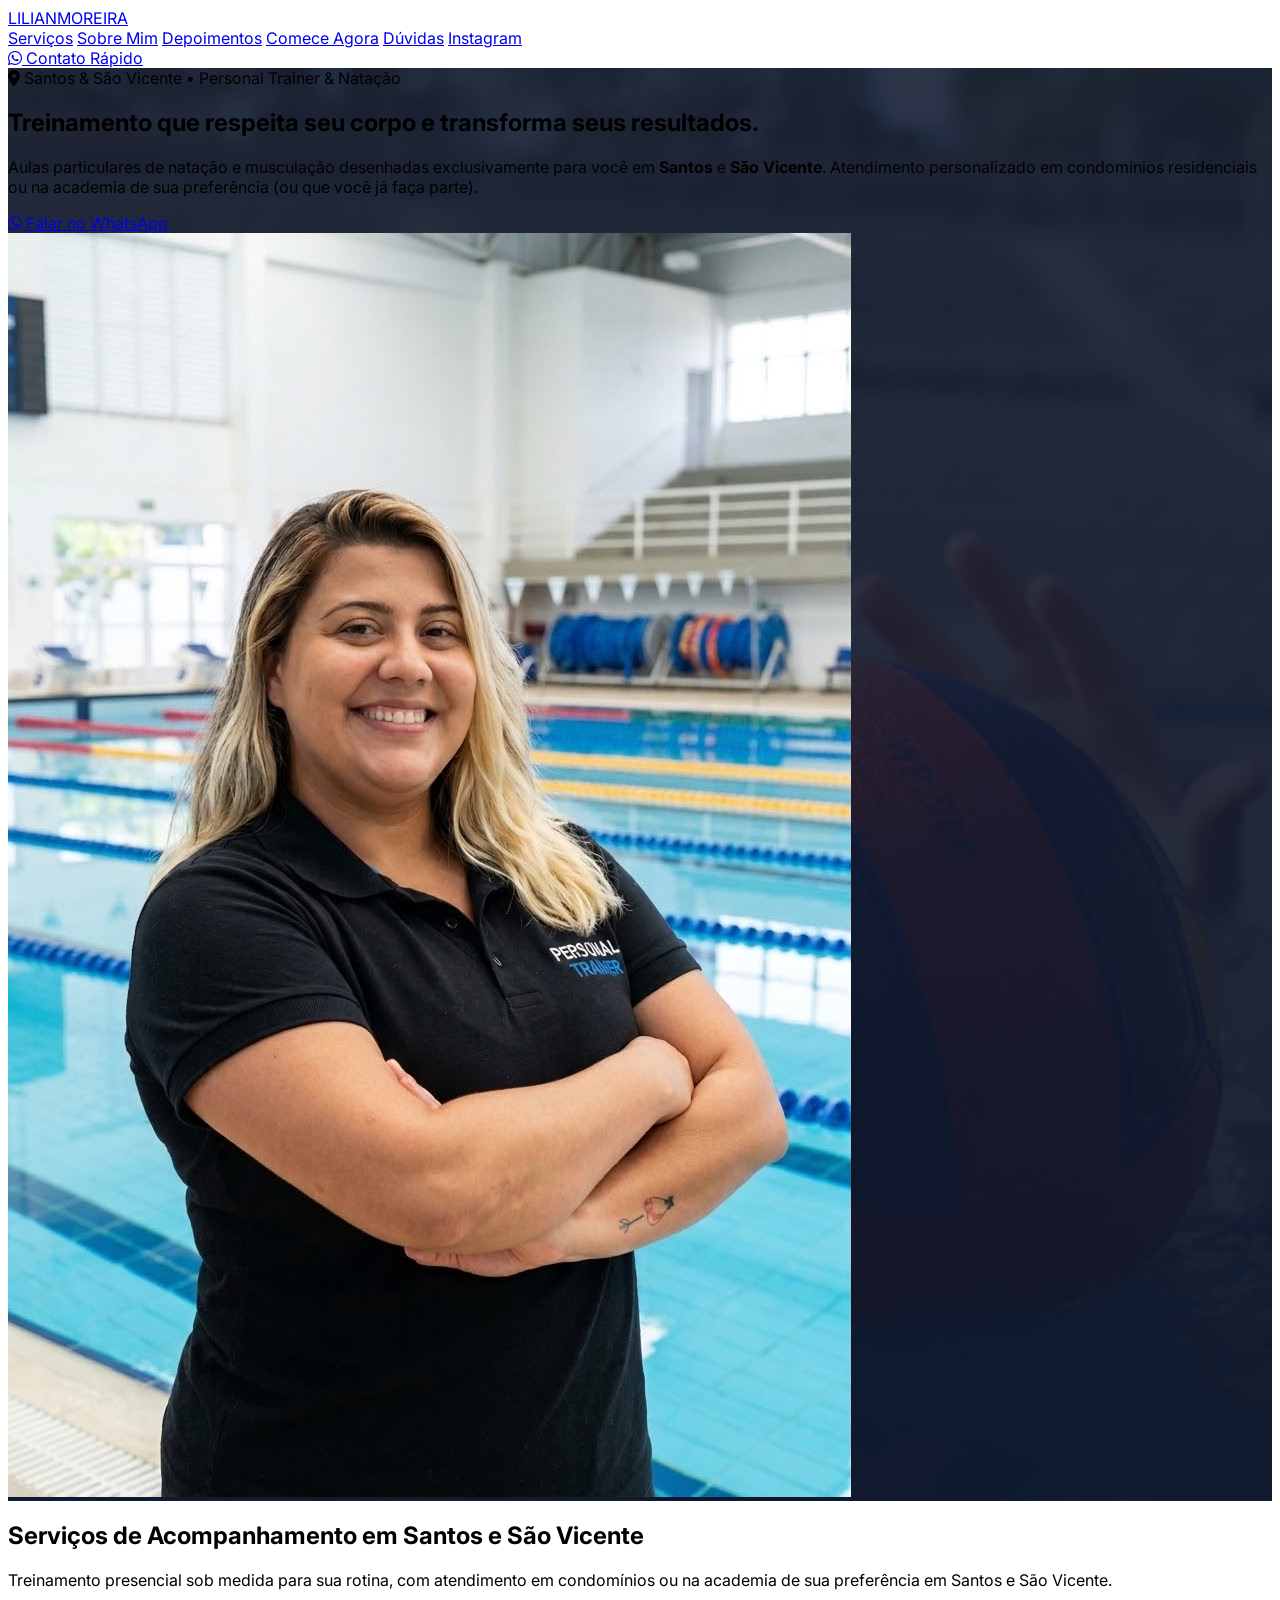
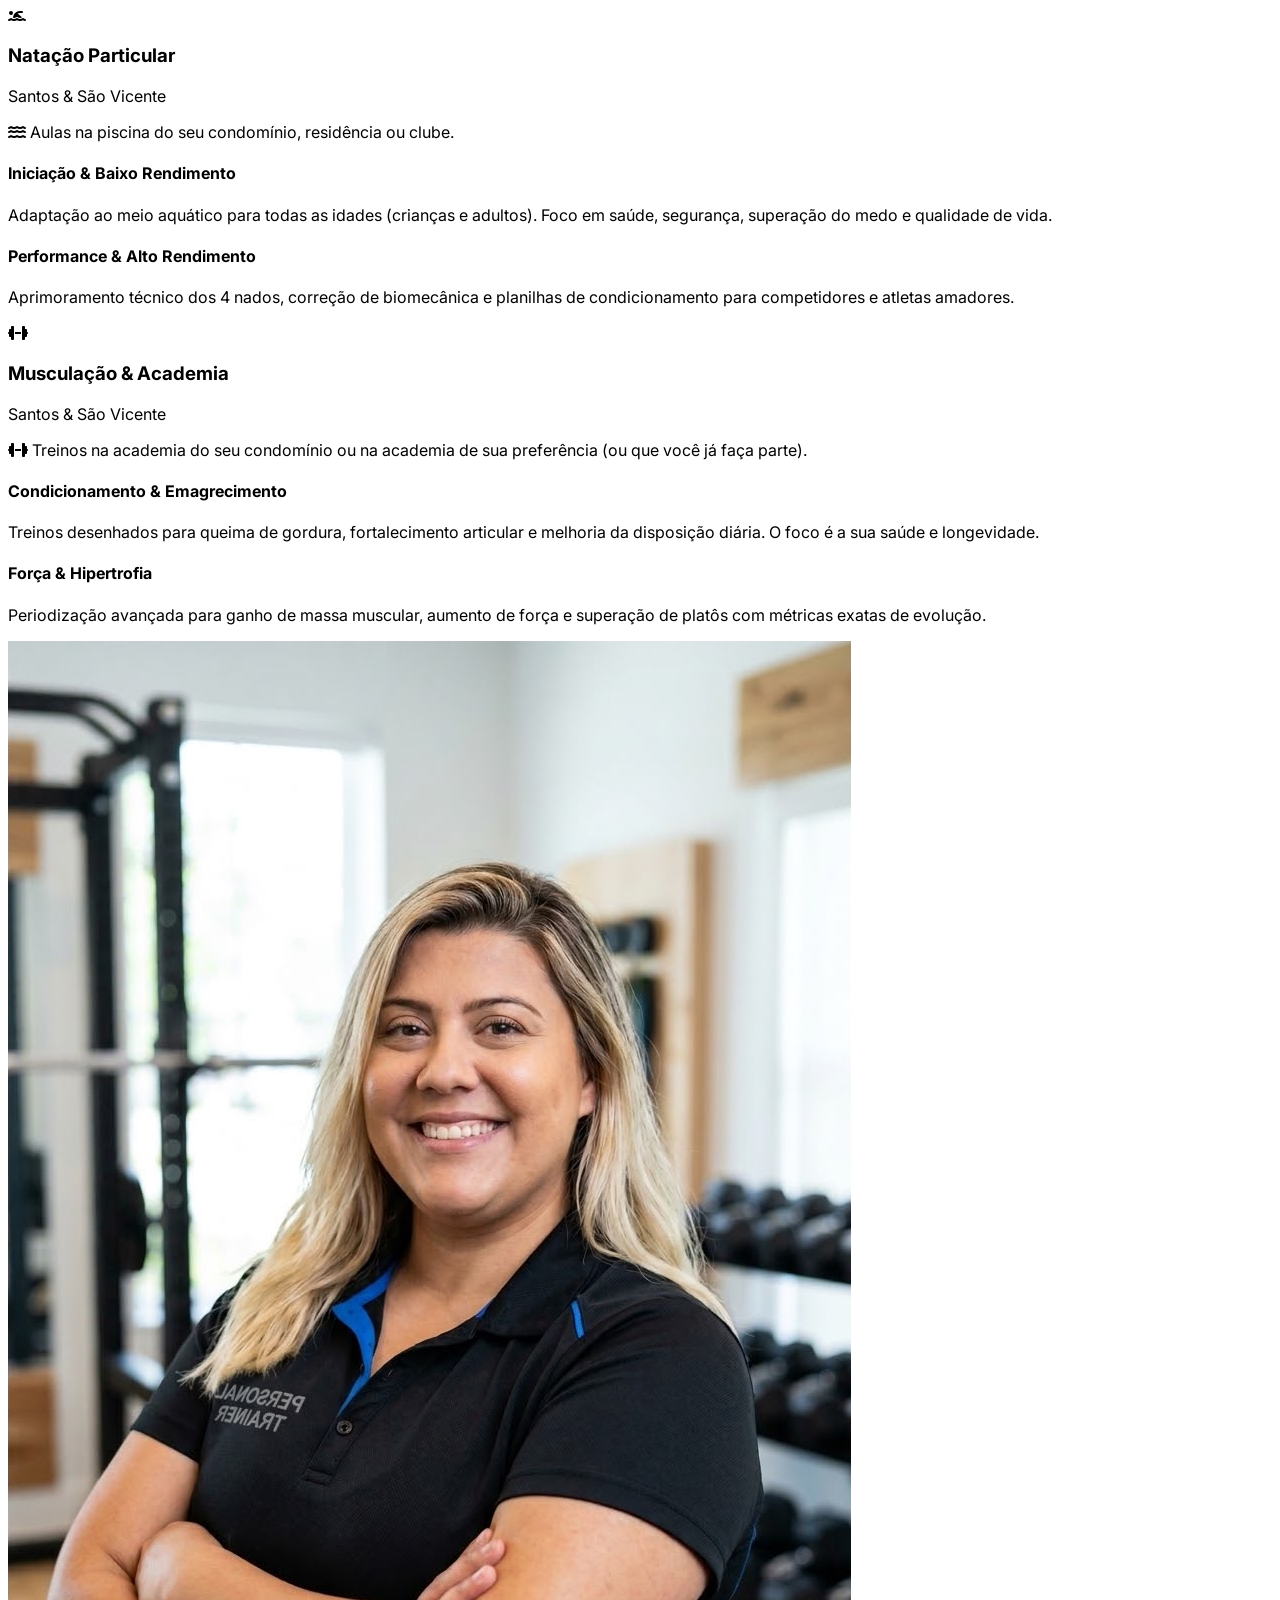
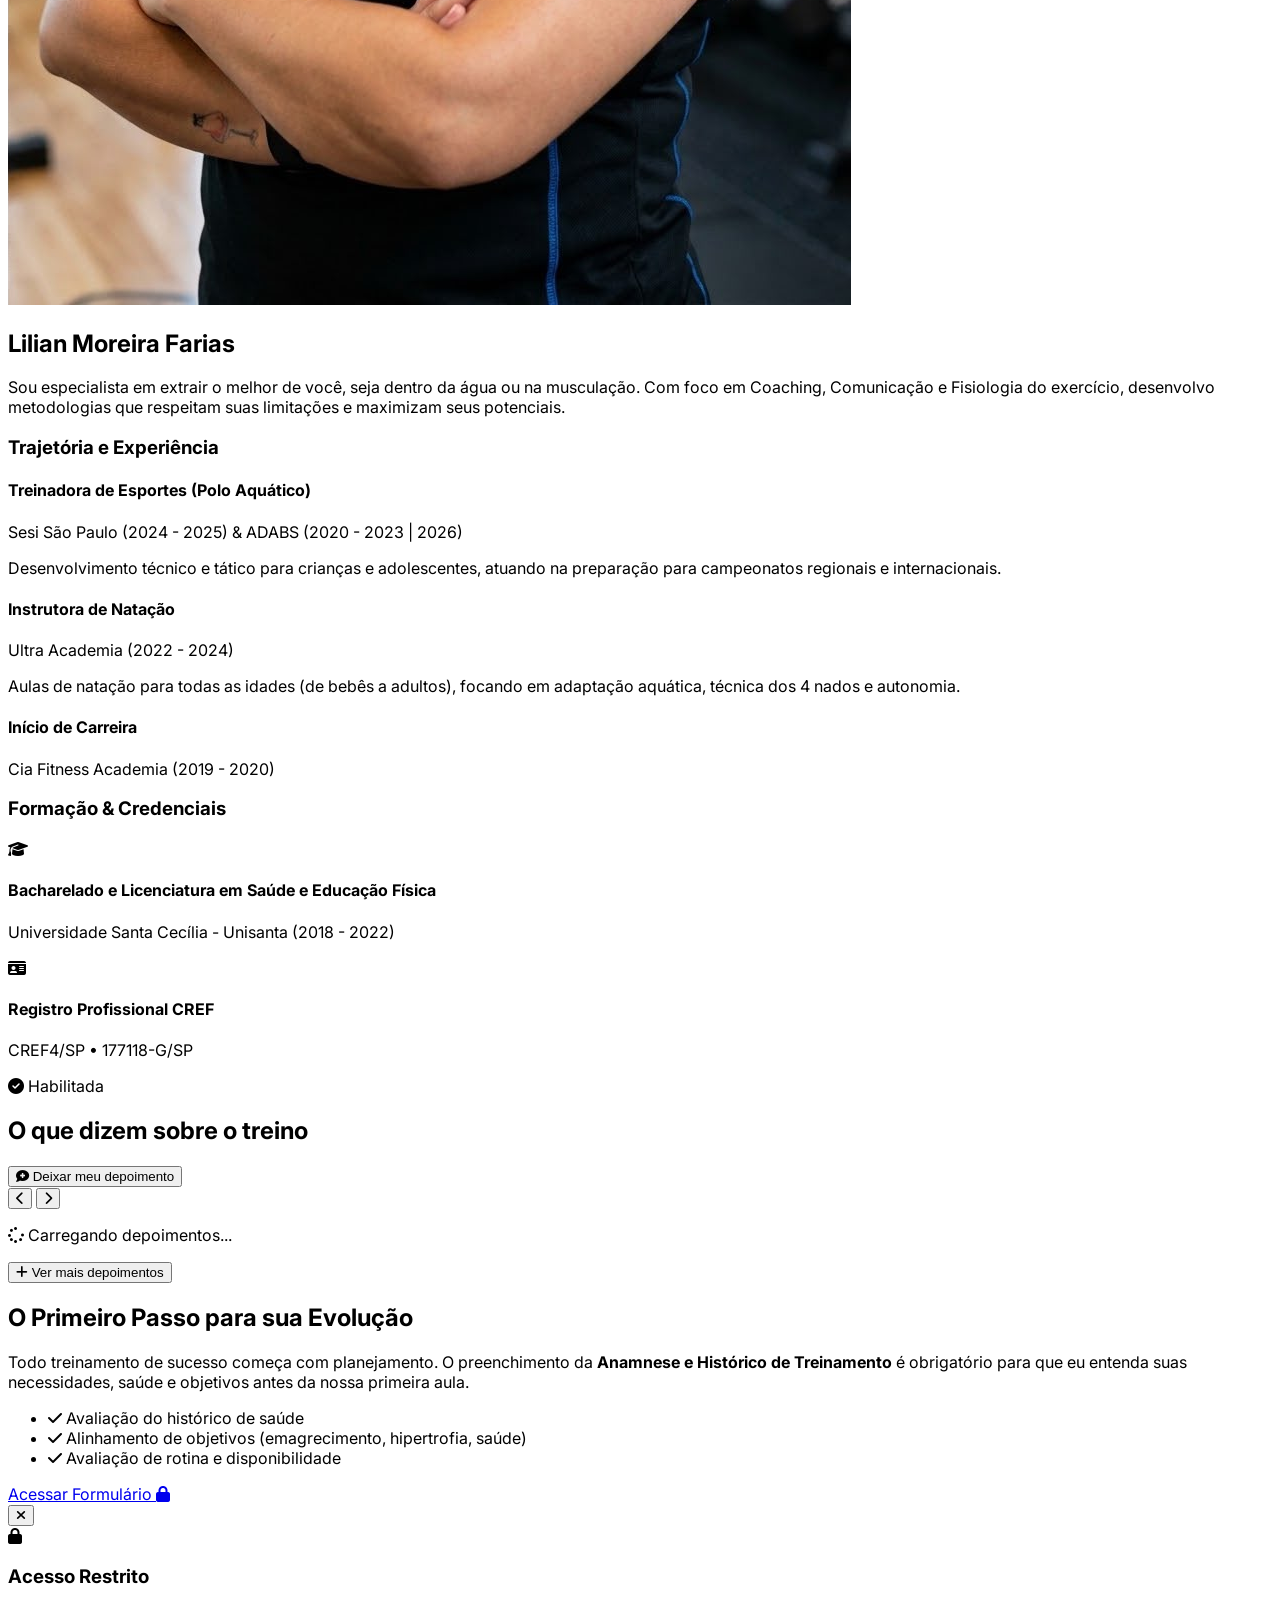
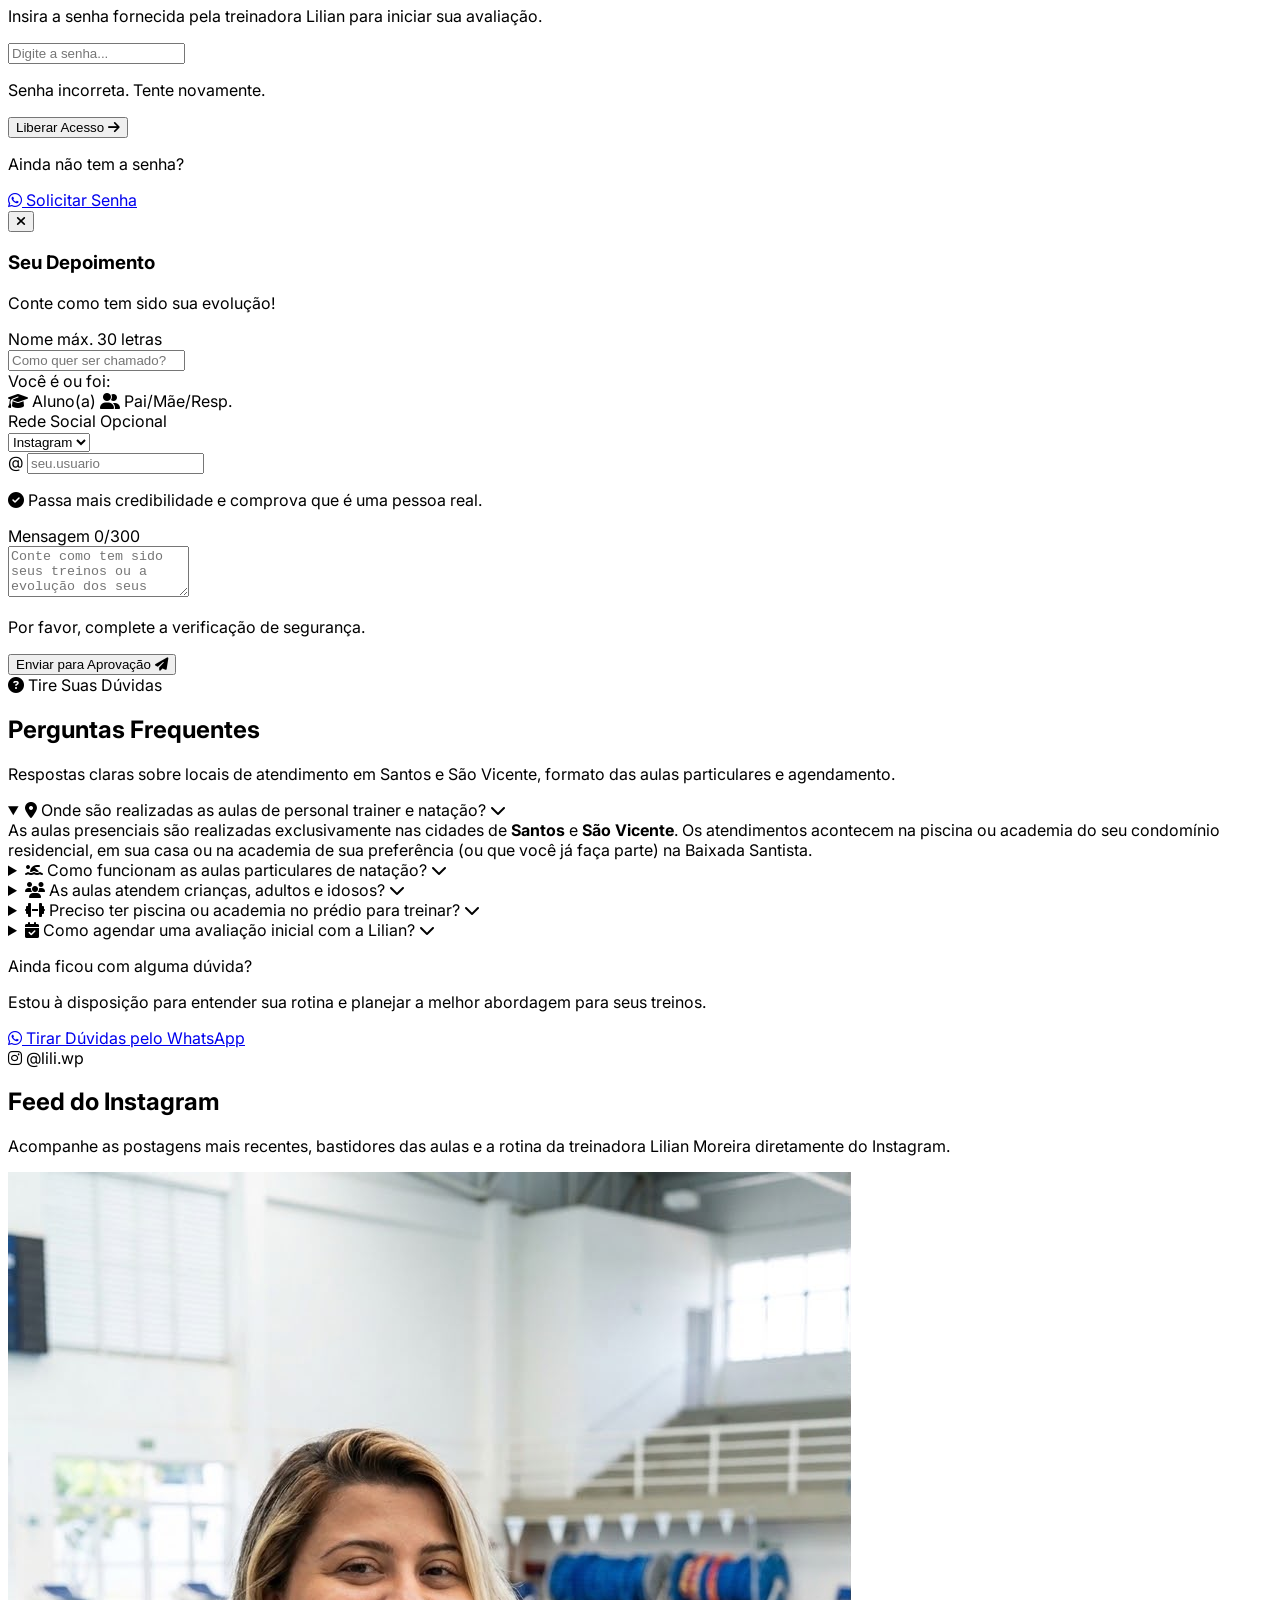
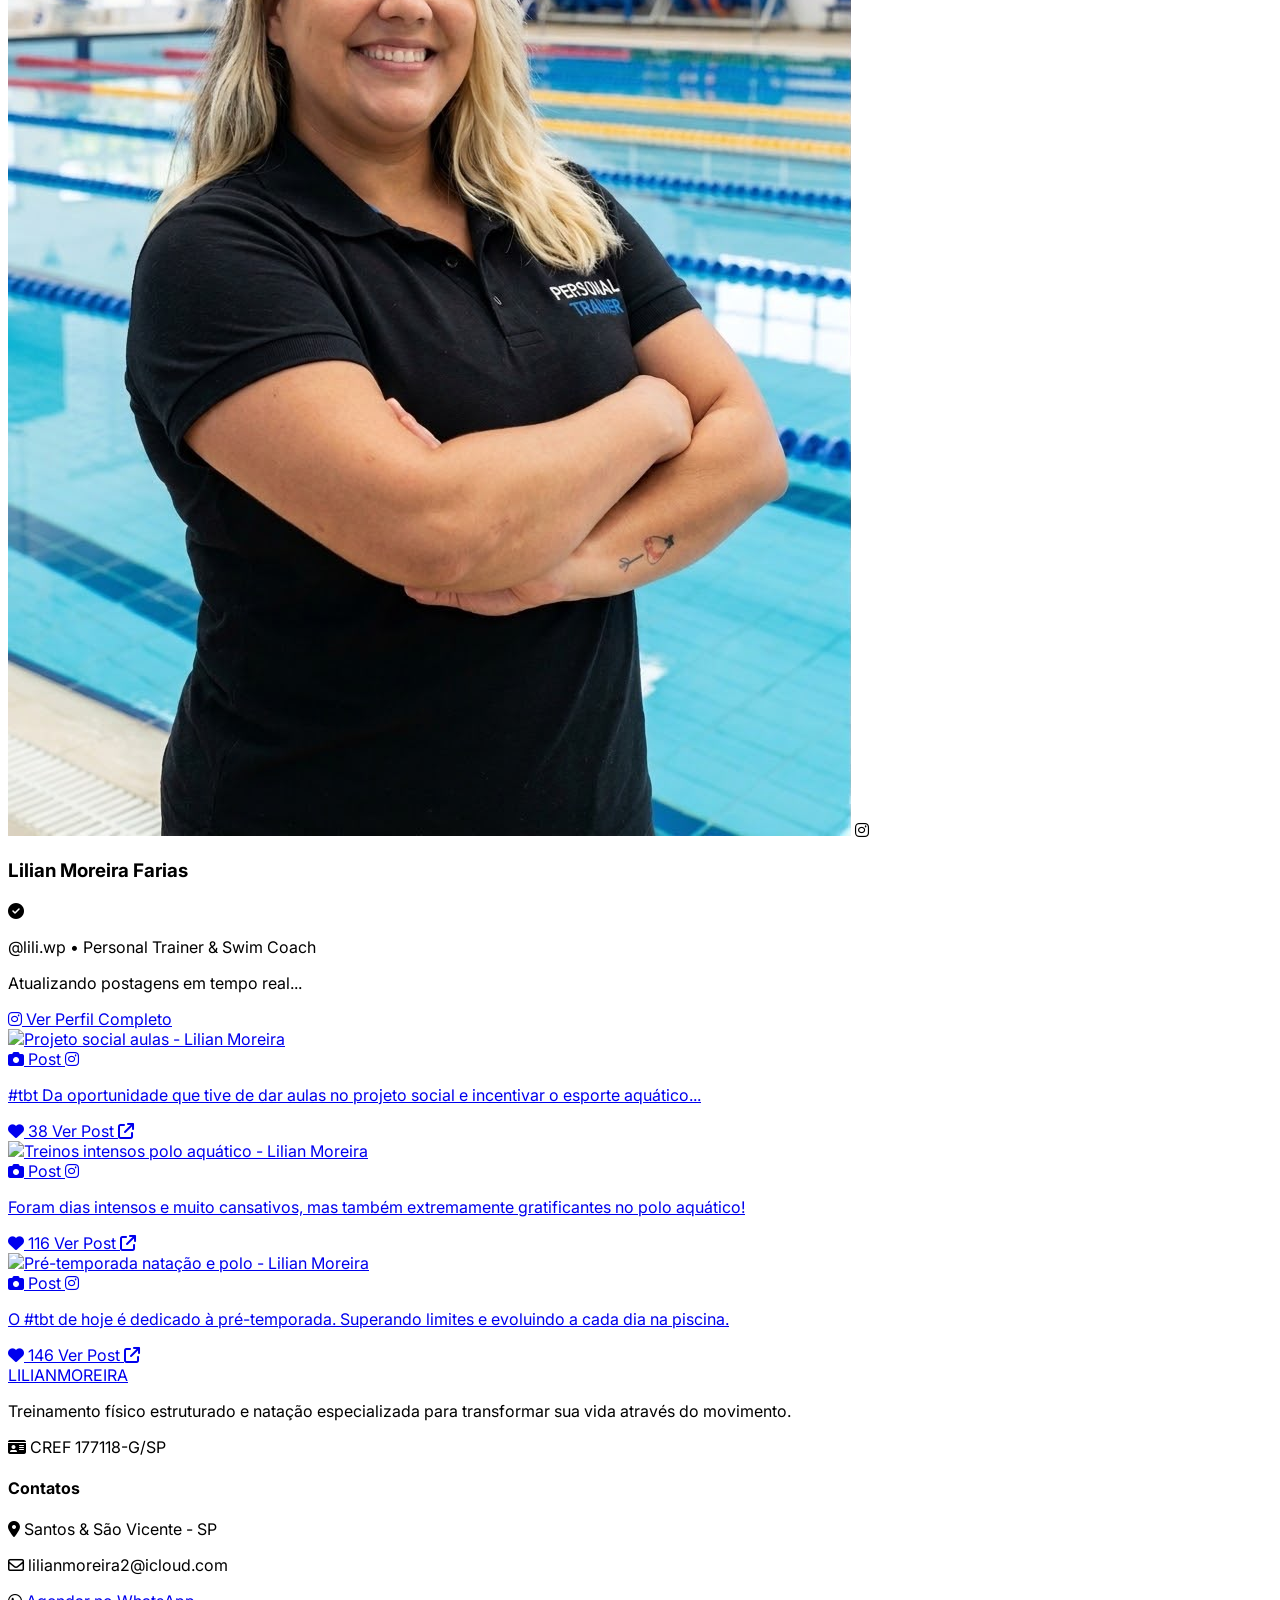
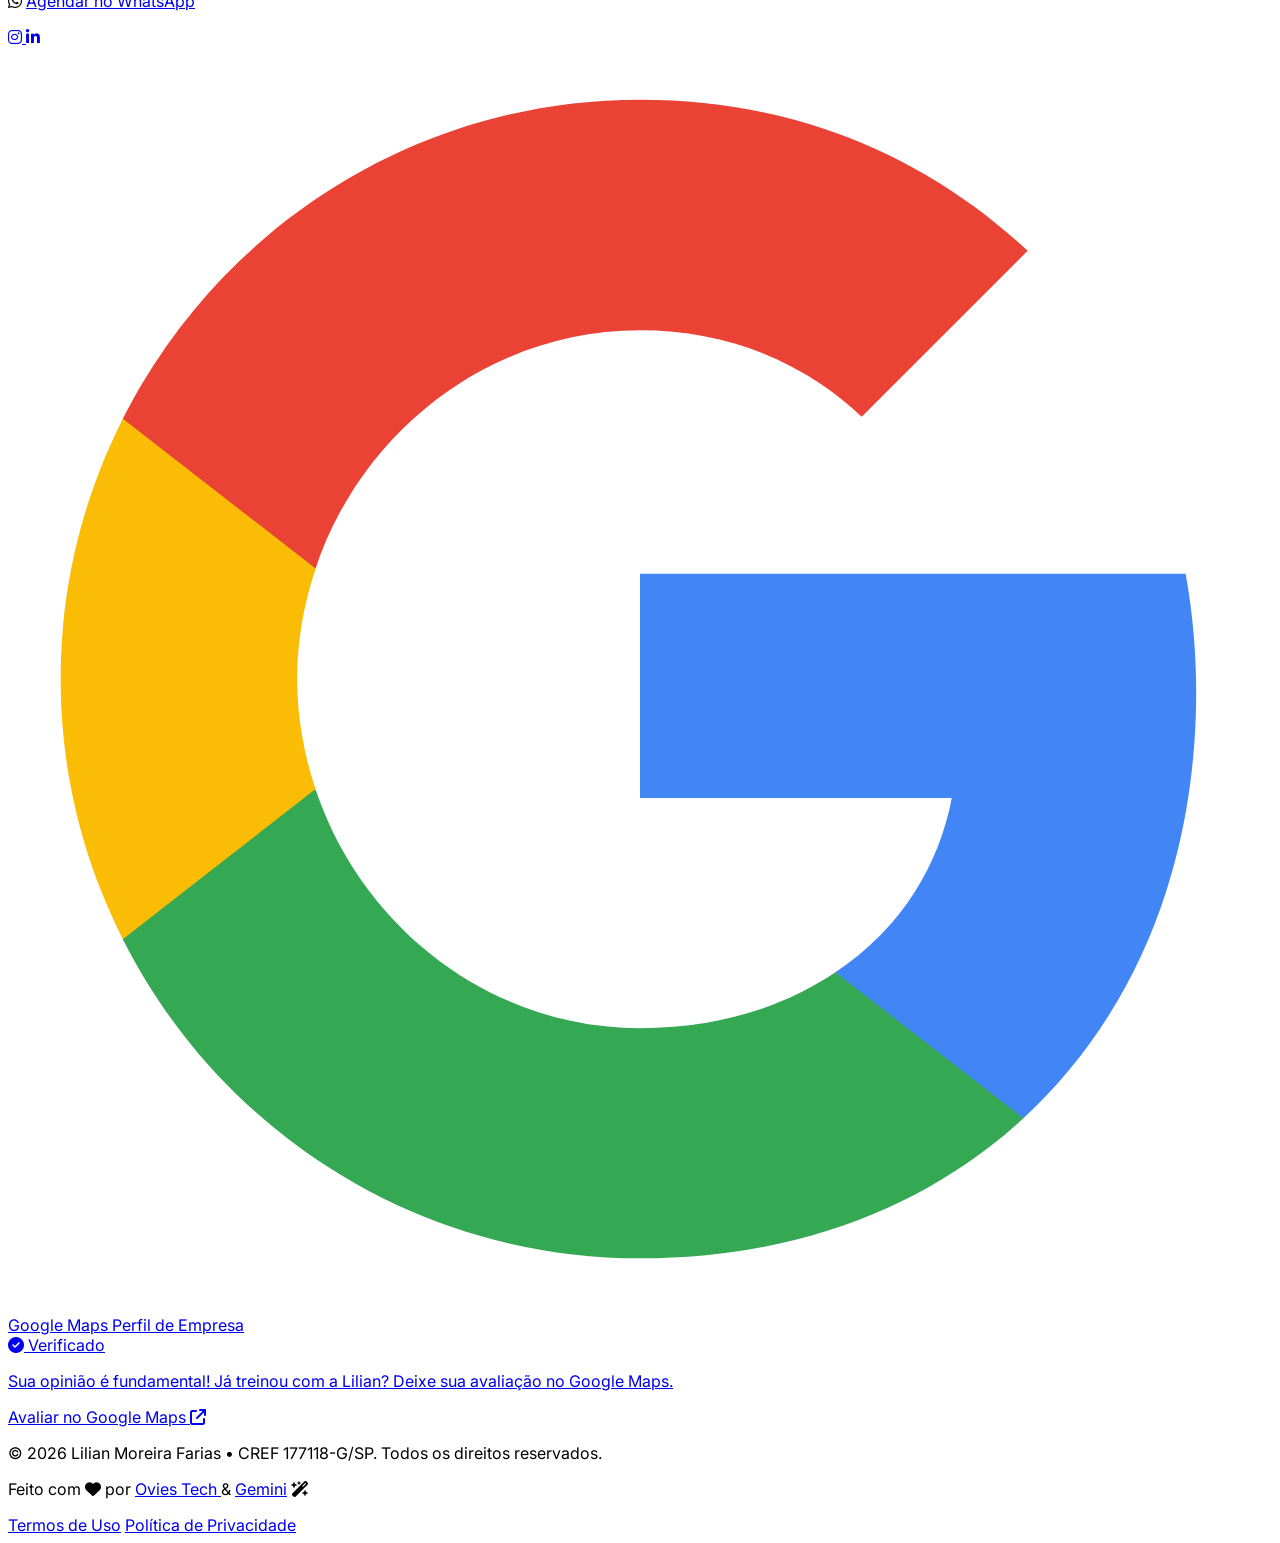
==== commit 8aca7a26: "feat(security): protege imagens contra arraste clique direito e selecao" ====
--- a/index.html
+++ b/index.html
@@ -1,1325 +1,1852 @@
-<!DOCTYPE html>
+<!doctype html>
 <html lang="pt-BR" class="scroll-smooth">
-
-<head>
+  <head>
     <!-- Google Tag Manager -->
-    <script>(function (w, d, s, l, i) {
-            w[l] = w[l] || []; w[l].push({
-                'gtm.start':
-                    new Date().getTime(), event: 'gtm.js'
-            }); var f = d.getElementsByTagName(s)[0],
-                j = d.createElement(s), dl = l != 'dataLayer' ? '&l=' + l : ''; j.async = true; j.src =
-                    'https://www.googletagmanager.com/gtm.js?id=' + i + dl; f.parentNode.insertBefore(j, f);
-        })(window, document, 'script', 'dataLayer', 'GTM-KS4JNQR7');</script>
+    <script>
+      (function (w, d, s, l, i) {
+        w[l] = w[l] || [];
+        w[l].push({
+          "gtm.start": new Date().getTime(),
+          event: "gtm.js",
+        });
+        var f = d.getElementsByTagName(s)[0],
+          j = d.createElement(s),
+          dl = l != "dataLayer" ? "&l=" + l : "";
+        j.async = true;
+        j.src = "https://www.googletagmanager.com/gtm.js?id=" + i + dl;
+        f.parentNode.insertBefore(j, f);
+      })(window, document, "script", "dataLayer", "GTM-KS4JNQR7");
+    </script>
     <!-- End Google Tag Manager -->
 
-
-
-    <meta charset="UTF-8">
-    <meta name="viewport" content="width=device-width, initial-scale=1.0">
-    <title>Lilian Moreira | Personal Trainer & Natação em Santos e São Vicente</title>
+    <meta charset="UTF-8" />
+    <meta name="viewport" content="width=device-width, initial-scale=1.0" />
+    <title>
+      Lilian Moreira | Personal Trainer & Natação em Santos e São Vicente
+    </title>
 
     <!-- SEO Meta Tags Primárias -->
-    <meta name="description"
-        content="Personal trainer e professora de natação particular em Santos e São Vicente. Treinos sob medida de musculação, emagrecimento, reabilitação física e aulas de natação para crianças e adultos em condomínios e academias.">
-    <meta name="keywords"
-        content="personal trainer santos, personal trainer são vicente, natação particular santos, aulas de natação santos, natação são vicente, aulas de natação são vicente, natação infantil santos, natação adulto são vicente, personal trainer feminina baixada santista, treino em condomínio santos">
-    <meta name="author" content="Lilian Moreira Farias">
-    <meta name="robots" content="index, follow">
-    <link rel="canonical" href="https://lilianpersonal.com.br/">
+    <meta
+      name="description"
+      content="Personal trainer e professora de natação particular em Santos e São Vicente. Treinos sob medida de musculação, emagrecimento, reabilitação física e aulas de natação para crianças e adultos em condomínios e academias."
+    />
+    <meta
+      name="keywords"
+      content="personal trainer santos, personal trainer são vicente, natação particular santos, aulas de natação santos, natação são vicente, aulas de natação são vicente, natação infantil santos, natação adulto são vicente, personal trainer feminina baixada santista, treino em condomínio santos"
+    />
+    <meta name="author" content="Lilian Moreira Farias" />
+    <meta name="robots" content="index, follow" />
+    <link rel="canonical" href="https://lilianpersonal.com.br/" />
 
     <!-- Metadados de Geolocalização (SEO Local Santos e São Vicente) -->
-    <meta name="geo.region" content="BR-SP">
-    <meta name="geo.placename" content="Santos, São Vicente">
-    <meta name="geo.position" content="-23.9608;-46.3336">
-    <meta name="ICBM" content="-23.9608, -46.3336">
+    <meta name="geo.region" content="BR-SP" />
+    <meta name="geo.placename" content="Santos, São Vicente" />
+    <meta name="geo.position" content="-23.9608;-46.3336" />
+    <meta name="ICBM" content="-23.9608, -46.3336" />
 
     <!-- Open Graph / Facebook / WhatsApp -->
-    <meta property="og:type" content="website">
-    <meta property="og:locale" content="pt_BR">
-    <meta property="og:site_name" content="Lilian Moreira | Personal Trainer & Natação">
-    <meta property="og:title" content="Lilian Moreira | Personal Trainer & Natação em Santos e São Vicente">
-    <meta property="og:description"
-        content="Personal trainer e aulas particulares de natação em Santos e São Vicente. Treinamento exclusivo e individualizado em condomínios ou na academia de sua preferência (ou que você já faça parte).">
-    <meta property="og:image" content="./assets/perfil-lilian.jpeg">
-    <meta property="og:url" content="https://lilianpersonal.com.br/">
+    <meta property="og:type" content="website" />
+    <meta property="og:locale" content="pt_BR" />
+    <meta
+      property="og:site_name"
+      content="Lilian Moreira | Personal Trainer & Natação"
+    />
+    <meta
+      property="og:title"
+      content="Lilian Moreira | Personal Trainer & Natação em Santos e São Vicente"
+    />
+    <meta
+      property="og:description"
+      content="Personal trainer e aulas particulares de natação em Santos e São Vicente. Treinamento exclusivo e individualizado em condomínios ou na academia de sua preferência (ou que você já faça parte)."
+    />
+    <meta property="og:image" content="./assets/perfil-lilian.jpeg" />
+    <meta property="og:url" content="https://lilianpersonal.com.br/" />
 
     <!-- Twitter Cards -->
-    <meta name="twitter:card" content="summary_large_image">
-    <meta name="twitter:title" content="Lilian Moreira | Personal Trainer & Natação em Santos e São Vicente">
-    <meta name="twitter:description"
-        content="Aulas particulares de natação e musculação desenhadas exclusivamente para você em Santos e São Vicente.">
-    <meta name="twitter:image" content="./assets/perfil-lilian.jpeg">
+    <meta name="twitter:card" content="summary_large_image" />
+    <meta
+      name="twitter:title"
+      content="Lilian Moreira | Personal Trainer & Natação em Santos e São Vicente"
+    />
+    <meta
+      name="twitter:description"
+      content="Aulas particulares de natação e musculação desenhadas exclusivamente para você em Santos e São Vicente."
+    />
+    <meta name="twitter:image" content="./assets/perfil-lilian.jpeg" />
 
     <!-- Dados Estruturados Schema.org (JSON-LD) para Google Search -->
     <script type="application/ld+json">
-    {
-      "@context": "https://schema.org",
-      "@graph": [
-        {
-          "@type": ["LocalBusiness", "SportsActivityLocation", "HealthAndBeautyBusiness"],
-          "@id": "https://lilianpersonal.com.br/#business",
-          "name": "Lilian Moreira | Personal Trainer & Natação Particular",
-          "alternateName": "Lilian Moreira Personal Trainer Santos e São Vicente",
-          "description": "Serviços especializados de personal trainer e aulas particulares de natação em Santos e São Vicente. Atendimento personalizado em condomínios residenciais, na academia de sua preferência ou que você já faça parte.",
-          "url": "https://lilianpersonal.com.br/",
-          "telephone": "+55-13-99666-0817",
-          "email": "lilianmoreira2@icloud.com",
-          "image": "https://lilianpersonal.com.br/assets/perfil-lilian.jpeg",
-          "priceRange": "$$",
-          "address": {
-            "@type": "PostalAddress",
-            "addressLocality": "Santos",
-            "addressRegion": "SP",
-            "addressCountry": "BR"
-          },
-          "areaServed": [
-            {
-              "@type": "City",
-              "name": "Santos",
-              "sameAs": "https://pt.wikipedia.org/wiki/Santos"
-            },
-            {
-              "@type": "City",
-              "name": "São Vicente",
-              "sameAs": "https://pt.wikipedia.org/wiki/S%C3%A3o_Vicente_(S%C3%A3o_Paulo)"
-            }
-          ],
-          "hasMap": "https://share.google/c8XepCzhuYQiu3qbu",
-          "sameAs": [
-            "https://www.instagram.com/lili.wp",
-            "https://www.linkedin.com/in/lilian-moreira-farias-231123375/",
-            "https://share.google/c8XepCzhuYQiu3qbu"
-          ],
-          "hasOfferCatalog": {
-            "@type": "OfferCatalog",
-            "name": "Serviços de Treinamento Esportivo e Natação",
-            "itemListElement": [
-              {
-                "@type": "Offer",
-                "itemOffered": {
-                  "@type": "Service",
-                  "name": "Aulas Particulares de Natação em Santos e São Vicente",
-                  "description": "Iniciação e adaptação aquática, superação de medo de água, técnica dos 4 nados e alto rendimento para crianças e adultos em condomínios e piscinas residenciais."
-                }
-              },
-              {
-                "@type": "Offer",
-                "itemOffered": {
-                  "@type": "Service",
-                  "name": "Personal Trainer & Musculação em Santos e São Vicente",
-                  "description": "Treinamento personalizado presencial focado em saúde, emagrecimento, hipertrofia muscular, força e reabilitação física em academias e condomínios."
-                }
-              }
-            ]
-          }
-        },
-        {
-          "@type": "Person",
-          "@id": "https://lilianpersonal.com.br/#person",
-          "name": "Lilian Moreira Farias",
-          "jobTitle": "Personal Trainer e Treinadora Esportiva",
-          "hasCredential": {
-            "@type": "EducationalOccupationalCredential",
-            "credentialCategory": "Registro Profissional",
-            "name": "Registro Profissional de Educação Física",
-            "recognizedBy": {
-              "@type": "Organization",
-              "name": "Conselho Regional de Educação Física da 4ª Região - CREF4/SP"
-            },
-            "identifier": "177118-G/SP"
-          },
-          "worksFor": {
-            "@id": "https://lilianpersonal.com.br/#business"
-          },
-          "alumniOf": {
-            "@type": "EducationalOrganization",
-            "name": "Universidade Santa Cecília (Unisanta)",
+      {
+        "@context": "https://schema.org",
+        "@graph": [
+          {
+            "@type": [
+              "LocalBusiness",
+              "SportsActivityLocation",
+              "HealthAndBeautyBusiness"
+            ],
+            "@id": "https://lilianpersonal.com.br/#business",
+            "name": "Lilian Moreira | Personal Trainer & Natação Particular",
+            "alternateName": "Lilian Moreira Personal Trainer Santos e São Vicente",
+            "description": "Serviços especializados de personal trainer e aulas particulares de natação em Santos e São Vicente. Atendimento personalizado em condomínios residenciais, na academia de sua preferência ou que você já faça parte.",
+            "url": "https://lilianpersonal.com.br/",
+            "telephone": "+55-13-99666-0817",
+            "email": "lilianmoreira2@icloud.com",
+            "image": "https://lilianpersonal.com.br/assets/perfil-lilian.jpeg",
+            "priceRange": "$$",
             "address": {
               "@type": "PostalAddress",
               "addressLocality": "Santos",
               "addressRegion": "SP",
               "addressCountry": "BR"
+            },
+            "areaServed": [
+              {
+                "@type": "City",
+                "name": "Santos",
+                "sameAs": "https://pt.wikipedia.org/wiki/Santos"
+              },
+              {
+                "@type": "City",
+                "name": "São Vicente",
+                "sameAs": "https://pt.wikipedia.org/wiki/S%C3%A3o_Vicente_(S%C3%A3o_Paulo)"
+              }
+            ],
+            "hasMap": "https://share.google/c8XepCzhuYQiu3qbu",
+            "sameAs": [
+              "https://www.instagram.com/lili.wp",
+              "https://www.linkedin.com/in/lilian-moreira-farias-231123375/",
+              "https://share.google/c8XepCzhuYQiu3qbu"
+            ],
+            "hasOfferCatalog": {
+              "@type": "OfferCatalog",
+              "name": "Serviços de Treinamento Esportivo e Natação",
+              "itemListElement": [
+                {
+                  "@type": "Offer",
+                  "itemOffered": {
+                    "@type": "Service",
+                    "name": "Aulas Particulares de Natação em Santos e São Vicente",
+                    "description": "Iniciação e adaptação aquática, superação de medo de água, técnica dos 4 nados e alto rendimento para crianças e adultos em condomínios e piscinas residenciais."
+                  }
+                },
+                {
+                  "@type": "Offer",
+                  "itemOffered": {
+                    "@type": "Service",
+                    "name": "Personal Trainer & Musculação em Santos e São Vicente",
+                    "description": "Treinamento personalizado presencial focado em saúde, emagrecimento, hipertrofia muscular, força e reabilitação física em academias e condomínios."
+                  }
+                }
+              ]
             }
           },
-          "knowsAbout": [
-            "Personal Training",
-            "Aulas Particulares de Natação",
-            "Musculação e Condicionamento Físico",
-            "Fisiologia do Exercício",
-            "Biomecânica do Movimento",
-            "Polo Aquático"
-          ],
-          "sameAs": [
-            "https://www.instagram.com/lili.wp",
-            "https://www.linkedin.com/in/lilian-moreira-farias-231123375/",
-            "https://share.google/c8XepCzhuYQiu3qbu"
-          ]
-        },
-        {
-          "@type": "FAQPage",
-          "@id": "https://lilianpersonal.com.br/#faq",
-          "mainEntity": [
-            {
-              "@type": "Question",
-              "name": "Onde são realizadas as aulas de personal trainer e natação?",
-              "acceptedAnswer": {
-                "@type": "Answer",
-                "text": "As aulas presenciais são realizadas exclusivamente nas cidades de Santos e São Vicente. Os atendimentos acontecem na piscina ou academia do seu condomínio residencial, em sua casa ou na academia de sua preferência (ou que você já faça parte) na Baixada Santista."
+          {
+            "@type": "Person",
+            "@id": "https://lilianpersonal.com.br/#person",
+            "name": "Lilian Moreira Farias",
+            "jobTitle": "Personal Trainer e Treinadora Esportiva",
+            "hasCredential": {
+              "@type": "EducationalOccupationalCredential",
+              "credentialCategory": "Registro Profissional",
+              "name": "Registro Profissional de Educação Física",
+              "recognizedBy": {
+                "@type": "Organization",
+                "name": "Conselho Regional de Educação Física da 4ª Região - CREF4/SP"
+              },
+              "identifier": "177118-G/SP"
+            },
+            "worksFor": {
+              "@id": "https://lilianpersonal.com.br/#business"
+            },
+            "alumniOf": {
+              "@type": "EducationalOrganization",
+              "name": "Universidade Santa Cecília (Unisanta)",
+              "address": {
+                "@type": "PostalAddress",
+                "addressLocality": "Santos",
+                "addressRegion": "SP",
+                "addressCountry": "BR"
               }
             },
-            {
-              "@type": "Question",
-              "name": "Como funcionam as aulas particulares de natação?",
-              "acceptedAnswer": {
-                "@type": "Answer",
-                "text": "As aulas são 100% individualizadas e atendem desde alunos com medo de água ou sem experiência (iniciação e adaptação aquática) até nadadores que buscam aprimoramento técnico dos 4 nados (crawl, costas, peito e borboleta) para condicionamento ou competições."
+            "knowsAbout": [
+              "Personal Training",
+              "Aulas Particulares de Natação",
+              "Musculação e Condicionamento Físico",
+              "Fisiologia do Exercício",
+              "Biomecânica do Movimento",
+              "Polo Aquático"
+            ],
+            "sameAs": [
+              "https://www.instagram.com/lili.wp",
+              "https://www.linkedin.com/in/lilian-moreira-farias-231123375/",
+              "https://share.google/c8XepCzhuYQiu3qbu"
+            ]
+          },
+          {
+            "@type": "FAQPage",
+            "@id": "https://lilianpersonal.com.br/#faq",
+            "mainEntity": [
+              {
+                "@type": "Question",
+                "name": "Onde são realizadas as aulas de personal trainer e natação?",
+                "acceptedAnswer": {
+                  "@type": "Answer",
+                  "text": "As aulas presenciais são realizadas exclusivamente nas cidades de Santos e São Vicente. Os atendimentos acontecem na piscina ou academia do seu condomínio residencial, em sua casa ou na academia de sua preferência (ou que você já faça parte) na Baixada Santista."
+                }
+              },
+              {
+                "@type": "Question",
+                "name": "Como funcionam as aulas particulares de natação?",
+                "acceptedAnswer": {
+                  "@type": "Answer",
+                  "text": "As aulas são 100% individualizadas e atendem desde alunos com medo de água ou sem experiência (iniciação e adaptação aquática) até nadadores que buscam aprimoramento técnico dos 4 nados (crawl, costas, peito e borboleta) para condicionamento ou competições."
+                }
+              },
+              {
+                "@type": "Question",
+                "name": "As aulas atendem crianças, adultos e idosos?",
+                "acceptedAnswer": {
+                  "@type": "Answer",
+                  "text": "Sim! Como profissional graduada em Educação Física pela Unisanta e com experiência técnica no Sesi-SP, a treinadora Lilian atende bebês, crianças, adultos e idosos, ajustando o volume e intensidade ao perfil e histórico de cada aluno."
+                }
+              },
+              {
+                "@type": "Question",
+                "name": "Preciso ter piscina ou academia no prédio para treinar?",
+                "acceptedAnswer": {
+                  "@type": "Answer",
+                  "text": "Para natação, as aulas são ministradas na piscina do seu próprio condomínio ou clube em Santos e São Vicente. Para musculação e funcional, os treinos podem ser realizados na academia do seu prédio ou na academia de sua preferência (ou que você já faça parte) na região."
+                }
+              },
+              {
+                "@type": "Question",
+                "name": "Como agendar uma avaliação inicial com a Lilian?",
+                "acceptedAnswer": {
+                  "@type": "Answer",
+                  "text": "Basta clicar em qualquer botão de contato para falar diretamente com a Lilian no WhatsApp. Alinhamos objetivos, locais e horários disponíveis antes da primeira aula."
+                }
               }
-            },
-            {
-              "@type": "Question",
-              "name": "As aulas atendem crianças, adultos e idosos?",
-              "acceptedAnswer": {
-                "@type": "Answer",
-                "text": "Sim! Como profissional graduada em Educação Física pela Unisanta e com experiência técnica no Sesi-SP, a treinadora Lilian atende bebês, crianças, adultos e idosos, ajustando o volume e intensidade ao perfil e histórico de cada aluno."
-              }
-            },
-            {
-              "@type": "Question",
-              "name": "Preciso ter piscina ou academia no prédio para treinar?",
-              "acceptedAnswer": {
-                "@type": "Answer",
-                "text": "Para natação, as aulas são ministradas na piscina do seu próprio condomínio ou clube em Santos e São Vicente. Para musculação e funcional, os treinos podem ser realizados na academia do seu prédio ou na academia de sua preferência (ou que você já faça parte) na região."
-              }
-            },
-            {
-              "@type": "Question",
-              "name": "Como agendar uma avaliação inicial com a Lilian?",
-              "acceptedAnswer": {
-                "@type": "Answer",
-                "text": "Basta clicar em qualquer botão de contato para falar diretamente com a Lilian no WhatsApp. Alinhamos objetivos, locais e horários disponíveis antes da primeira aula."
-              }
-            }
-          ]
-        }
-      ]
-    }
+            ]
+          }
+        ]
+      }
     </script>
 
-    <link rel="icon"
-        href="data:image/svg+xml,<svg xmlns=%22http://www.w3.org/2000/svg%22 viewBox=%220 0 100 100%22><text y=%22.9em%22 font-size=%2290%22>💪</text></svg>">
+    <link
+      rel="icon"
+      href="data:image/svg+xml,<svg xmlns=%22http://www.w3.org/2000/svg%22 viewBox=%220 0 100 100%22><text y=%22.9em%22 font-size=%2290%22>💪</text></svg>"
+    />
     <!-- Cloudflare Turnstile -->
-    <script src="https://challenges.cloudflare.com/turnstile/v0/api.js" async defer></script>
+    <script
+      src="https://challenges.cloudflare.com/turnstile/v0/api.js"
+      async
+      defer
+    ></script>
 
     <script src="https://cdn.tailwindcss.com"></script>
     <script>
-        tailwind.config = {
-            theme: {
-                extend: {
-                    colors: {
-                        brand: {
-                            light: '#2dd4bf',
-                            DEFAULT: '#10b981',
-                            dark: '#047857',
-                        }
-                    }
-                }
-            }
-        }
+      tailwind.config = {
+        theme: {
+          extend: {
+            colors: {
+              brand: {
+                light: "#2dd4bf",
+                DEFAULT: "#10b981",
+                dark: "#047857",
+              },
+            },
+          },
+        },
+      };
     </script>
 
-    <link href="https://fonts.googleapis.com/css2?family=Inter:wght@300;400;600;800&display=swap" rel="stylesheet">
-    <link rel="stylesheet" href="https://cdnjs.cloudflare.com/ajax/libs/font-awesome/6.4.0/css/all.min.css">
+    <link
+      href="https://fonts.googleapis.com/css2?family=Inter:wght@300;400;600;800&display=swap"
+      rel="stylesheet"
+    />
+    <link
+      rel="stylesheet"
+      href="https://cdnjs.cloudflare.com/ajax/libs/font-awesome/6.4.0/css/all.min.css"
+    />
     <script src="./assets/site-footer.js" defer></script>
 
     <style>
-        body {
-            font-family: 'Inter', sans-serif;
-        }
-
-        .hero-bg {
-            background-image: linear-gradient(rgba(15, 23, 42, 0.85), rgba(15, 23, 42, 0.95)), url('./assets/hero-bg.webp');
-            background-size: cover;
-            background-position: center;
-        }
-
-        /* Scrollbar suave para o carrossel de depoimentos */
-        #listaDepoimentos {
-            scrollbar-width: thin;
-            scrollbar-color: rgba(51, 65, 85, 0.7) transparent;
-        }
-
-        #listaDepoimentos::-webkit-scrollbar {
-            height: 6px;
-        }
-
-        #listaDepoimentos::-webkit-scrollbar-track {
-            background: rgba(15, 23, 42, 0.5);
-            border-radius: 9999px;
-        }
-
-        #listaDepoimentos::-webkit-scrollbar-thumb {
-            background: rgba(51, 65, 85, 0.8);
-            border-radius: 9999px;
-        }
-
-        #listaDepoimentos::-webkit-scrollbar-thumb:hover {
-            background: #10b981;
-        }
+      body {
+        font-family: "Inter", sans-serif;
+      }
+
+      .hero-bg {
+        background-image:
+          linear-gradient(rgba(15, 23, 42, 0.85), rgba(15, 23, 42, 0.95)),
+          url("./assets/hero-bg.webp");
+        background-size: cover;
+        background-position: center;
+      }
+
+      /* Scrollbar suave para o carrossel de depoimentos */
+      #listaDepoimentos {
+        scrollbar-width: thin;
+        scrollbar-color: rgba(51, 65, 85, 0.7) transparent;
+      }
+
+      #listaDepoimentos::-webkit-scrollbar {
+        height: 6px;
+      }
+
+      #listaDepoimentos::-webkit-scrollbar-track {
+        background: rgba(15, 23, 42, 0.5);
+        border-radius: 9999px;
+      }
+
+      #listaDepoimentos::-webkit-scrollbar-thumb {
+        background: rgba(51, 65, 85, 0.8);
+        border-radius: 9999px;
+      }
+
+      #listaDepoimentos::-webkit-scrollbar-thumb:hover {
+        background: #10b981;
+      }
+
+      /* Proteção contra cópia e arrasto de imagens */
+      img {
+        -webkit-user-select: none;
+        -moz-user-select: none;
+        -ms-user-select: none;
+        user-select: none;
+        -webkit-user-drag: none;
+      }
     </style>
-</head>
-
-<body class="bg-slate-900 text-slate-200 antialiased selection:bg-brand selection:text-white">
+  </head>
+
+  <body
+    class="bg-slate-900 text-slate-200 antialiased selection:bg-brand selection:text-white"
+  >
     <!-- Google Tag Manager (noscript) -->
-    <noscript><iframe src="https://www.googletagmanager.com/ns.html?id=GTM-KS4JNQR7" height="0" width="0"
-            style="display:none;visibility:hidden"></iframe></noscript>
+    <noscript
+      ><iframe
+        src="https://www.googletagmanager.com/ns.html?id=GTM-KS4JNQR7"
+        height="0"
+        width="0"
+        style="display: none; visibility: hidden"
+      ></iframe
+    ></noscript>
     <!-- End Google Tag Manager (noscript) -->
 
     <!-- Header -->
     <header
-        class="fixed w-full top-0 z-50 bg-slate-900/90 backdrop-blur-md border-b border-slate-800 transition-all duration-300"
-        id="navbar">
-        <div class="max-w-7xl mx-auto px-4 sm:px-6 lg:px-8">
-            <div class="flex justify-between items-center h-20">
-                <a href="#" class="text-2xl font-extrabold text-white tracking-tighter">
-                    LILIAN<span class="text-brand">MOREIRA</span>
-                </a>
-
-                <nav class="hidden md:flex space-x-8">
-                    <a href="#servicos"
-                        class="text-sm font-medium text-slate-300 hover:text-brand transition-colors">Serviços</a>
-                    <a href="#sobre" class="text-sm font-medium text-slate-300 hover:text-brand transition-colors">Sobre
-                        Mim</a>
-                    <a href="#depoimentos"
-                        class="text-sm font-medium text-slate-300 hover:text-brand transition-colors">Depoimentos</a>
-                    <a href="#comeceagora"
-                        class="text-sm font-medium text-slate-300 hover:text-brand transition-colors">Comece Agora</a>
-                    <a href="#faq"
-                        class="text-sm font-medium text-slate-300 hover:text-brand transition-colors">Dúvidas</a>
-                    <a href="#instagram"
-                        class="text-sm font-medium text-slate-300 hover:text-brand transition-colors">Instagram</a>
-                </nav>
-
-                <div class="hidden md:flex">
-                    <a href="https://wa.me/5513996660817?text=Ol%C3%A1,%20vim%20atrav%C3%A9s%20do%20seu%20site%20para%20bater%20um%20papo%20sobre%20treinamento%20particular."
-                        target="_blank" rel="noopener noreferrer"
-                        class="inline-flex items-center px-4 py-2 bg-slate-800 border border-slate-700 rounded-lg text-sm font-medium text-white hover:bg-slate-700 hover:border-slate-600 transition-all">
-                        <i class="fa-brands fa-whatsapp text-brand mr-2"></i> Contato Rápido
-                    </a>
-                </div>
-            </div>
+      class="fixed w-full top-0 z-50 bg-slate-900/90 backdrop-blur-md border-b border-slate-800 transition-all duration-300"
+      id="navbar"
+    >
+      <div class="max-w-7xl mx-auto px-4 sm:px-6 lg:px-8">
+        <div class="flex justify-between items-center h-20">
+          <a
+            href="#"
+            class="text-2xl font-extrabold text-white tracking-tighter"
+          >
+            LILIAN<span class="text-brand">MOREIRA</span>
+          </a>
+
+          <nav class="hidden md:flex space-x-8">
+            <a
+              href="#servicos"
+              class="text-sm font-medium text-slate-300 hover:text-brand transition-colors"
+              >Serviços</a
+            >
+            <a
+              href="#sobre"
+              class="text-sm font-medium text-slate-300 hover:text-brand transition-colors"
+              >Sobre Mim</a
+            >
+            <a
+              href="#depoimentos"
+              class="text-sm font-medium text-slate-300 hover:text-brand transition-colors"
+              >Depoimentos</a
+            >
+            <a
+              href="#comeceagora"
+              class="text-sm font-medium text-slate-300 hover:text-brand transition-colors"
+              >Comece Agora</a
+            >
+            <a
+              href="#faq"
+              class="text-sm font-medium text-slate-300 hover:text-brand transition-colors"
+              >Dúvidas</a
+            >
+            <a
+              href="#instagram"
+              class="text-sm font-medium text-slate-300 hover:text-brand transition-colors"
+              >Instagram</a
+            >
+          </nav>
+
+          <div class="hidden md:flex">
+            <a
+              href="https://wa.me/5513996660817?text=Ol%C3%A1,%20vim%20atrav%C3%A9s%20do%20seu%20site%20para%20bater%20um%20papo%20sobre%20treinamento%20particular."
+              target="_blank"
+              rel="noopener noreferrer"
+              class="inline-flex items-center px-4 py-2 bg-slate-800 border border-slate-700 rounded-lg text-sm font-medium text-white hover:bg-slate-700 hover:border-slate-600 transition-all"
+            >
+              <i class="fa-brands fa-whatsapp text-brand mr-2"></i> Contato
+              Rápido
+            </a>
+          </div>
         </div>
+      </div>
     </header>
 
     <!-- Hero Section -->
     <section class="hero-bg min-h-screen flex items-center pt-20">
-        <div class="max-w-7xl mx-auto px-4 sm:px-6 lg:px-8 py-20 w-full flex flex-col md:flex-row items-center">
-            <div class="md:w-3/5 text-center md:text-left">
-                <span
-                    class="inline-flex items-center gap-1.5 py-1 px-3 rounded-full bg-brand/10 text-brand font-semibold text-xs sm:text-sm mb-4 border border-brand/20">
-                    <i class="fa-solid fa-location-dot"></i> Santos & São Vicente • Personal Trainer & Natação
-                </span>
-                <h1 class="text-4xl md:text-6xl font-extrabold text-white leading-tight mb-6">
-                    Treinamento que respeita seu corpo e <span
-                        class="text-brand text-transparent bg-clip-text bg-gradient-to-r from-brand to-brand-light">transforma
-                        seus resultados.</span>
-                </h1>
-                <p class="text-lg text-slate-300 mb-10 max-w-2xl mx-auto md:mx-0">
-                    Aulas particulares de natação e musculação desenhadas exclusivamente para você em <strong
-                        class="text-white">Santos</strong> e <strong class="text-white">São Vicente</strong>.
-                    Atendimento personalizado em condomínios residenciais ou na academia de sua preferência (ou que você
-                    já faça parte).
-                </p>
-                <div class="text-center md:text-left">
-                    <a href="https://wa.me/5513996660817?text=Ol%C3%A1,%20vim%20atrav%C3%A9s%20do%20seu%20site%20para%20bater%20um%20papo%20sobre%20treinamento%20particular."
-                        target="_blank" rel="noopener noreferrer"
-                        class="inline-flex items-center justify-center px-8 py-4 bg-brand hover:bg-brand-light text-slate-900 font-bold rounded-lg shadow-lg shadow-brand/30 transition-all transform hover:-translate-y-1">
-                        <i class="fa-brands fa-whatsapp text-xl mr-2"></i> Falar no WhatsApp
-                    </a>
-                </div>
-            </div>
-
-            <div class="md:w-2/5 mt-10 md:mt-0">
-                <img src="./assets/perfil-lilian.jpeg"
-                    alt="Lilian Moreira - Personal Trainer e Treinadora de Natação em Santos e São Vicente"
-                    class="w-72 h-72 lg:w-96 lg:h-96 mx-auto rounded-full object-cover border-4 border-slate-700 shadow-2xl transition-transform hover:scale-105 duration-300">
-            </div>
+      <div
+        class="max-w-7xl mx-auto px-4 sm:px-6 lg:px-8 py-20 w-full flex flex-col md:flex-row items-center"
+      >
+        <div class="md:w-3/5 text-center md:text-left">
+          <span
+            class="inline-flex items-center gap-1.5 py-1 px-3 rounded-full bg-brand/10 text-brand font-semibold text-xs sm:text-sm mb-4 border border-brand/20"
+          >
+            <i class="fa-solid fa-location-dot"></i> Santos & São Vicente •
+            Personal Trainer & Natação
+          </span>
+          <h1
+            class="text-4xl md:text-6xl font-extrabold text-white leading-tight mb-6"
+          >
+            Treinamento que respeita seu corpo e
+            <span
+              class="text-brand text-transparent bg-clip-text bg-gradient-to-r from-brand to-brand-light"
+              >transforma seus resultados.</span
+            >
+          </h1>
+          <p class="text-lg text-slate-300 mb-10 max-w-2xl mx-auto md:mx-0">
+            Aulas particulares de natação e musculação desenhadas exclusivamente
+            para você em <strong class="text-white">Santos</strong> e
+            <strong class="text-white">São Vicente</strong>. Atendimento
+            personalizado em condomínios residenciais ou na academia de sua
+            preferência (ou que você já faça parte).
+          </p>
+          <div class="text-center md:text-left">
+            <a
+              href="https://wa.me/5513996660817?text=Ol%C3%A1,%20vim%20atrav%C3%A9s%20do%20seu%20site%20para%20bater%20um%20papo%20sobre%20treinamento%20particular."
+              target="_blank"
+              rel="noopener noreferrer"
+              class="inline-flex items-center justify-center px-8 py-4 bg-brand hover:bg-brand-light text-slate-900 font-bold rounded-lg shadow-lg shadow-brand/30 transition-all transform hover:-translate-y-1"
+            >
+              <i class="fa-brands fa-whatsapp text-xl mr-2"></i> Falar no
+              WhatsApp
+            </a>
+          </div>
         </div>
+
+        <div class="md:w-2/5 mt-10 md:mt-0">
+          <div class="img-protected-container relative w-72 h-72 lg:w-96 lg:h-96 mx-auto rounded-full overflow-hidden border-4 border-slate-700 shadow-2xl transition-transform hover:scale-105 duration-300">
+            <img
+              src="./assets/perfil-lilian.jpeg"
+              alt="Lilian Moreira - Personal Trainer e Treinadora de Natação em Santos e São Vicente"
+              class="w-full h-full object-cover pointer-events-none select-none"
+              draggable="false"
+            />
+            <div class="absolute inset-0 z-10 select-none" aria-hidden="true"></div>
+          </div>
+        </div>
+      </div>
     </section>
 
     <!-- Serviços -->
     <section id="servicos" class="py-24 bg-slate-900">
-        <div class="max-w-7xl mx-auto px-4 sm:px-6 lg:px-8">
-            <div class="text-center mb-16">
-                <h2 class="text-3xl font-bold text-white mb-4">Serviços de Acompanhamento em Santos e São Vicente
-                </h2>
-                <div class="w-20 h-1 bg-brand mx-auto rounded mb-4"></div>
-                <p class="text-slate-400 text-sm max-w-2xl mx-auto">
-                    Treinamento presencial sob medida para sua rotina, com atendimento em condomínios ou na academia de
-                    sua preferência em
-                    Santos e São Vicente.
+      <div class="max-w-7xl mx-auto px-4 sm:px-6 lg:px-8">
+        <div class="text-center mb-16">
+          <h2 class="text-3xl font-bold text-white mb-4">
+            Serviços de Acompanhamento em Santos e São Vicente
+          </h2>
+          <div class="w-20 h-1 bg-brand mx-auto rounded mb-4"></div>
+          <p class="text-slate-400 text-sm max-w-2xl mx-auto">
+            Treinamento presencial sob medida para sua rotina, com atendimento
+            em condomínios ou na academia de sua preferência em Santos e São
+            Vicente.
+          </p>
+        </div>
+
+        <div class="grid md:grid-cols-2 gap-8">
+          <div
+            class="bg-slate-800/50 rounded-2xl p-8 border border-slate-700 hover:border-brand/50 transition-colors group"
+          >
+            <div
+              class="w-14 h-14 bg-slate-700 rounded-lg flex items-center justify-center mb-6 group-hover:bg-brand transition-colors"
+            >
+              <i
+                class="fa-solid fa-person-swimming text-2xl text-brand group-hover:text-slate-900"
+              ></i>
+            </div>
+            <div class="flex items-center justify-between mb-2">
+              <h3 class="text-2xl font-bold text-white">Natação Particular</h3>
+              <span
+                class="text-xs bg-slate-700 text-brand-light font-semibold px-2.5 py-1 rounded-md"
+                >Santos & São Vicente</span
+              >
+            </div>
+            <p class="text-xs text-slate-400 mb-6 flex items-center gap-1.5">
+              <i class="fa-solid fa-water text-brand"></i> Aulas na piscina do
+              seu condomínio, residência ou clube.
+            </p>
+            <div class="space-y-4">
+              <div>
+                <h4 class="font-semibold text-brand-light">
+                  Iniciação & Baixo Rendimento
+                </h4>
+                <p class="text-sm text-slate-400 mt-1">
+                  Adaptação ao meio aquático para todas as idades (crianças e
+                  adultos). Foco em saúde, segurança, superação do medo e
+                  qualidade de vida.
                 </p>
+              </div>
+              <div class="h-px w-full bg-slate-700"></div>
+              <div>
+                <h4 class="font-semibold text-brand-light">
+                  Performance & Alto Rendimento
+                </h4>
+                <p class="text-sm text-slate-400 mt-1">
+                  Aprimoramento técnico dos 4 nados, correção de biomecânica e
+                  planilhas de condicionamento para competidores e atletas
+                  amadores.
+                </p>
+              </div>
             </div>
-
-            <div class="grid md:grid-cols-2 gap-8">
-                <div
-                    class="bg-slate-800/50 rounded-2xl p-8 border border-slate-700 hover:border-brand/50 transition-colors group">
-                    <div
-                        class="w-14 h-14 bg-slate-700 rounded-lg flex items-center justify-center mb-6 group-hover:bg-brand transition-colors">
-                        <i class="fa-solid fa-person-swimming text-2xl text-brand group-hover:text-slate-900"></i>
-                    </div>
-                    <div class="flex items-center justify-between mb-2">
-                        <h3 class="text-2xl font-bold text-white">Natação Particular</h3>
-                        <span class="text-xs bg-slate-700 text-brand-light font-semibold px-2.5 py-1 rounded-md">Santos
-                            & São Vicente</span>
-                    </div>
-                    <p class="text-xs text-slate-400 mb-6 flex items-center gap-1.5">
-                        <i class="fa-solid fa-water text-brand"></i> Aulas na piscina do seu condomínio, residência ou
-                        clube.
-                    </p>
-                    <div class="space-y-4">
-                        <div>
-                            <h4 class="font-semibold text-brand-light">Iniciação & Baixo Rendimento</h4>
-                            <p class="text-sm text-slate-400 mt-1">Adaptação ao meio aquático para todas as idades
-                                (crianças e adultos). Foco
-                                em saúde, segurança, superação do medo e qualidade de vida.</p>
-                        </div>
-                        <div class="h-px w-full bg-slate-700"></div>
-                        <div>
-                            <h4 class="font-semibold text-brand-light">Performance & Alto Rendimento</h4>
-                            <p class="text-sm text-slate-400 mt-1">Aprimoramento técnico dos 4 nados, correção de
-                                biomecânica e planilhas de condicionamento para competidores e atletas amadores.</p>
-                        </div>
-                    </div>
-                </div>
-
-                <div
-                    class="bg-slate-800/50 rounded-2xl p-8 border border-slate-700 hover:border-brand/50 transition-colors group">
-                    <div
-                        class="w-14 h-14 bg-slate-700 rounded-lg flex items-center justify-center mb-6 group-hover:bg-brand transition-colors">
-                        <i class="fa-solid fa-dumbbell text-2xl text-brand group-hover:text-slate-900"></i>
-                    </div>
-                    <div class="flex items-center justify-between mb-2">
-                        <h3 class="text-2xl font-bold text-white">Musculação & Academia</h3>
-                        <span class="text-xs bg-slate-700 text-brand-light font-semibold px-2.5 py-1 rounded-md">Santos
-                            & São Vicente</span>
-                    </div>
-                    <p class="text-xs text-slate-400 mb-6 flex items-center gap-1.5">
-                        <i class="fa-solid fa-dumbbell text-brand"></i> Treinos na academia do seu condomínio ou na
-                        academia de sua preferência (ou que você já faça parte).
-                    </p>
-                    <div class="space-y-4">
-                        <div>
-                            <h4 class="font-semibold text-brand-light">Condicionamento & Emagrecimento</h4>
-                            <p class="text-sm text-slate-400 mt-1">Treinos desenhados para queima de gordura,
-                                fortalecimento articular e melhoria da disposição diária. O foco é a sua saúde e
-                                longevidade.</p>
-                        </div>
-                        <div class="h-px w-full bg-slate-700"></div>
-                        <div>
-                            <h4 class="font-semibold text-brand-light">Força & Hipertrofia</h4>
-                            <p class="text-sm text-slate-400 mt-1">Periodização avançada para ganho de massa muscular,
-                                aumento de força e superação de platôs com métricas exatas de evolução.</p>
-                        </div>
-                    </div>
-                </div>
+          </div>
+
+          <div
+            class="bg-slate-800/50 rounded-2xl p-8 border border-slate-700 hover:border-brand/50 transition-colors group"
+          >
+            <div
+              class="w-14 h-14 bg-slate-700 rounded-lg flex items-center justify-center mb-6 group-hover:bg-brand transition-colors"
+            >
+              <i
+                class="fa-solid fa-dumbbell text-2xl text-brand group-hover:text-slate-900"
+              ></i>
             </div>
+            <div class="flex items-center justify-between mb-2">
+              <h3 class="text-2xl font-bold text-white">
+                Musculação & Academia
+              </h3>
+              <span
+                class="text-xs bg-slate-700 text-brand-light font-semibold px-2.5 py-1 rounded-md"
+                >Santos & São Vicente</span
+              >
+            </div>
+            <p class="text-xs text-slate-400 mb-6 flex items-center gap-1.5">
+              <i class="fa-solid fa-dumbbell text-brand"></i> Treinos na
+              academia do seu condomínio ou na academia de sua preferência (ou
+              que você já faça parte).
+            </p>
+            <div class="space-y-4">
+              <div>
+                <h4 class="font-semibold text-brand-light">
+                  Condicionamento & Emagrecimento
+                </h4>
+                <p class="text-sm text-slate-400 mt-1">
+                  Treinos desenhados para queima de gordura, fortalecimento
+                  articular e melhoria da disposição diária. O foco é a sua
+                  saúde e longevidade.
+                </p>
+              </div>
+              <div class="h-px w-full bg-slate-700"></div>
+              <div>
+                <h4 class="font-semibold text-brand-light">
+                  Força & Hipertrofia
+                </h4>
+                <p class="text-sm text-slate-400 mt-1">
+                  Periodização avançada para ganho de massa muscular, aumento de
+                  força e superação de platôs com métricas exatas de evolução.
+                </p>
+              </div>
+            </div>
+          </div>
         </div>
+      </div>
     </section>
 
     <!-- Sobre Mim -->
     <section id="sobre" class="py-24 bg-slate-800">
-        <div class="max-w-7xl mx-auto px-4 sm:px-6 lg:px-8">
-            <div class="grid md:grid-cols-2 gap-16 items-center">
-                <div>
-                    <img src="./assets/foto-sobre-mim.jpeg" alt="Lilian Moreira - Treinadora"
-                        class="rounded-2xl aspect-[3/4] w-full max-w-md mx-auto shadow-xl object-cover border border-slate-600 transition-transform hover:scale-[1.02] duration-300">
+      <div class="max-w-7xl mx-auto px-4 sm:px-6 lg:px-8">
+        <div class="grid md:grid-cols-2 gap-16 items-center">
+          <div>
+            <div class="img-protected-container relative rounded-2xl overflow-hidden aspect-[3/4] w-full max-w-md mx-auto shadow-xl border border-slate-600 transition-transform hover:scale-[1.02] duration-300">
+              <img
+                src="./assets/foto-sobre-mim.jpeg"
+                alt="Lilian Moreira - Treinadora"
+                class="w-full h-full object-cover pointer-events-none select-none"
+                draggable="false"
+              />
+              <div class="absolute inset-0 z-10 select-none" aria-hidden="true"></div>
+            </div>
+          </div>
+
+          <div>
+            <h2 class="text-3xl font-bold text-white mb-6">
+              Lilian Moreira Farias
+            </h2>
+            <p class="text-slate-300 mb-6 leading-relaxed">
+              Sou especialista em extrair o melhor de você, seja dentro da água
+              ou na musculação. Com foco em
+              <span class="text-brand font-semibold"
+                >Coaching, Comunicação e Fisiologia do exercício</span
+              >, desenvolvo metodologias que respeitam suas limitações e
+              maximizam seus potenciais.
+            </p>
+
+            <h3
+              class="text-xl font-bold text-white mb-4 mt-8 border-b border-slate-700 pb-2"
+            >
+              Trajetória e Experiência
+            </h3>
+            <div class="space-y-6">
+              <div class="relative pl-6 border-l-2 border-brand">
+                <h4 class="font-bold text-slate-200">
+                  Treinadora de Esportes (Polo Aquático)
+                </h4>
+                <p class="text-sm text-brand-light">
+                  Sesi São Paulo (2024 - 2025) & ADABS (2020 - 2023 | 2026)
+                </p>
+                <p class="text-sm text-slate-400 mt-1">
+                  Desenvolvimento técnico e tático para crianças e adolescentes,
+                  atuando na preparação para campeonatos regionais e
+                  internacionais.
+                </p>
+              </div>
+              <div class="relative pl-6 border-l-2 border-brand">
+                <h4 class="font-bold text-slate-200">Instrutora de Natação</h4>
+                <p class="text-sm text-brand-light">
+                  Ultra Academia (2022 - 2024)
+                </p>
+                <p class="text-sm text-slate-400 mt-1">
+                  Aulas de natação para todas as idades (de bebês a adultos),
+                  focando em adaptação aquática, técnica dos 4 nados e
+                  autonomia.
+                </p>
+              </div>
+              <div class="relative pl-6 border-l-2 border-slate-600">
+                <h4 class="font-bold text-slate-200">Início de Carreira</h4>
+                <p class="text-sm text-brand-light">
+                  Cia Fitness Academia (2019 - 2020)
+                </p>
+              </div>
+            </div>
+
+            <h3
+              class="text-xl font-bold text-white mb-4 mt-8 border-b border-slate-700 pb-2"
+            >
+              Formação & Credenciais
+            </h3>
+            <div class="space-y-3">
+              <div
+                class="bg-slate-900/50 p-4 rounded-lg border border-slate-700"
+              >
+                <div class="flex items-start gap-4">
+                  <div class="mt-1">
+                    <i
+                      class="fa-solid fa-graduation-cap text-brand text-xl"
+                    ></i>
+                  </div>
+                  <div>
+                    <h4 class="font-bold text-slate-200">
+                      Bacharelado e Licenciatura em Saúde e Educação Física
+                    </h4>
+                    <p class="text-sm text-slate-400">
+                      Universidade Santa Cecília - Unisanta (2018 - 2022)
+                    </p>
+                  </div>
                 </div>
-
-                <div>
-                    <h2 class="text-3xl font-bold text-white mb-6">Lilian Moreira Farias</h2>
-                    <p class="text-slate-300 mb-6 leading-relaxed">
-                        Sou especialista em extrair o melhor de você, seja dentro da água ou na musculação. Com foco em
-                        <span class="text-brand font-semibold">Coaching, Comunicação e Fisiologia do exercício</span>,
-                        desenvolvo metodologias que respeitam suas limitações e maximizam seus potenciais.
+              </div>
+
+              <div
+                class="bg-slate-900/50 p-4 rounded-lg border border-brand/30 flex items-center justify-between"
+              >
+                <div class="flex items-center gap-4">
+                  <div
+                    class="w-10 h-10 rounded-lg bg-brand/10 border border-brand/20 flex items-center justify-center shrink-0"
+                  >
+                    <i class="fa-solid fa-id-card text-brand text-lg"></i>
+                  </div>
+                  <div>
+                    <h4 class="font-bold text-slate-200 text-sm">
+                      Registro Profissional CREF
+                    </h4>
+                    <p class="text-xs text-brand-light font-medium">
+                      CREF4/SP • 177118-G/SP
                     </p>
-
-                    <h3 class="text-xl font-bold text-white mb-4 mt-8 border-b border-slate-700 pb-2">Trajetória e
-                        Experiência</h3>
-                    <div class="space-y-6">
-                        <div class="relative pl-6 border-l-2 border-brand">
-                            <h4 class="font-bold text-slate-200">Treinadora de Esportes (Polo Aquático)</h4>
-                            <p class="text-sm text-brand-light">Sesi São Paulo (2024 - 2025) & ADABS (2020 - 2023 |
-                                2026)</p>
-                            <p class="text-sm text-slate-400 mt-1">Desenvolvimento técnico e tático para crianças e
-                                adolescentes, atuando na preparação para campeonatos regionais e internacionais.</p>
-                        </div>
-                        <div class="relative pl-6 border-l-2 border-brand">
-                            <h4 class="font-bold text-slate-200">Instrutora de Natação</h4>
-                            <p class="text-sm text-brand-light">Ultra Academia (2022 - 2024)</p>
-                            <p class="text-sm text-slate-400 mt-1">Aulas de natação para todas as idades (de bebês a
-                                adultos), focando em adaptação aquática, técnica dos 4 nados e autonomia.</p>
-                        </div>
-                        <div class="relative pl-6 border-l-2 border-slate-600">
-                            <h4 class="font-bold text-slate-200">Início de Carreira</h4>
-                            <p class="text-sm text-brand-light">Cia Fitness Academia (2019 - 2020)</p>
-                        </div>
-                    </div>
-
-                    <h3 class="text-xl font-bold text-white mb-4 mt-8 border-b border-slate-700 pb-2">Formação &
-                        Credenciais
-                    </h3>
-                    <div class="space-y-3">
-                        <div class="bg-slate-900/50 p-4 rounded-lg border border-slate-700">
-                            <div class="flex items-start gap-4">
-                                <div class="mt-1"><i class="fa-solid fa-graduation-cap text-brand text-xl"></i></div>
-                                <div>
-                                    <h4 class="font-bold text-slate-200">Bacharelado e Licenciatura em Saúde e Educação
-                                        Física</h4>
-                                    <p class="text-sm text-slate-400">Universidade Santa Cecília - Unisanta (2018 -
-                                        2022)</p>
-                                </div>
-                            </div>
-                        </div>
-
-                        <div
-                            class="bg-slate-900/50 p-4 rounded-lg border border-brand/30 flex items-center justify-between">
-                            <div class="flex items-center gap-4">
-                                <div
-                                    class="w-10 h-10 rounded-lg bg-brand/10 border border-brand/20 flex items-center justify-center shrink-0">
-                                    <i class="fa-solid fa-id-card text-brand text-lg"></i>
-                                </div>
-                                <div>
-                                    <h4 class="font-bold text-slate-200 text-sm">Registro Profissional CREF</h4>
-                                    <p class="text-xs text-brand-light font-medium">CREF4/SP • 177118-G/SP</p>
-                                </div>
-                            </div>
-                            <span
-                                class="inline-flex items-center gap-1 px-2.5 py-1 rounded-full bg-brand/10 text-brand text-xs font-semibold border border-brand/20">
-                                <i class="fa-solid fa-circle-check text-[10px]"></i> Habilitada
-                            </span>
-                        </div>
-                    </div>
+                  </div>
                 </div>
+                <span
+                  class="inline-flex items-center gap-1 px-2.5 py-1 rounded-full bg-brand/10 text-brand text-xs font-semibold border border-brand/20"
+                >
+                  <i class="fa-solid fa-circle-check text-[10px]"></i>
+                  Habilitada
+                </span>
+              </div>
             </div>
+          </div>
         </div>
+      </div>
     </section>
 
     <!-- Seção de Depoimentos -->
-    <section id="depoimentos" class="py-24 bg-slate-800 border-t border-slate-700">
-        <div class="max-w-7xl mx-auto px-4 sm:px-6 lg:px-8">
-            <div class="flex flex-col sm:flex-row justify-between items-center mb-12 gap-6">
-                <div class="text-center sm:text-left">
-                    <h2 class="text-3xl font-bold text-white mb-3">O que dizem sobre o treino</h2>
-                    <div class="w-20 h-1 bg-brand mx-auto sm:mx-0 rounded"></div>
-                </div>
-                <div class="flex items-center gap-3">
-                    <button onclick="abrirModalDepoimento()"
-                        class="px-5 py-2.5 bg-slate-700 hover:bg-slate-600 text-white font-bold text-sm rounded-lg border border-slate-600 transition-all flex items-center shadow-lg">
-                        <i class="fa-solid fa-comment-medical mr-2 text-brand"></i> Deixar meu depoimento
-                    </button>
-                    <div id="navDepoimentos" class="hidden items-center gap-2">
-                        <button id="btnPrevDepoimento" onclick="rolarDepoimentos(-1)"
-                            aria-label="Depoimentos anteriores"
-                            class="w-10 h-10 rounded-full bg-slate-900/80 hover:bg-slate-900 border border-slate-700 hover:border-brand text-slate-300 hover:text-white flex items-center justify-center transition-all disabled:opacity-30 disabled:cursor-not-allowed shadow-md">
-                            <i class="fa-solid fa-chevron-left text-sm"></i>
-                        </button>
-                        <button id="btnNextDepoimento" onclick="rolarDepoimentos(1)" aria-label="Próximos depoimentos"
-                            class="w-10 h-10 rounded-full bg-slate-900/80 hover:bg-slate-900 border border-slate-700 hover:border-brand text-slate-300 hover:text-white flex items-center justify-center transition-all disabled:opacity-30 disabled:cursor-not-allowed shadow-md">
-                            <i class="fa-solid fa-chevron-right text-sm"></i>
-                        </button>
-                    </div>
-                </div>
+    <section
+      id="depoimentos"
+      class="py-24 bg-slate-800 border-t border-slate-700"
+    >
+      <div class="max-w-7xl mx-auto px-4 sm:px-6 lg:px-8">
+        <div
+          class="flex flex-col sm:flex-row justify-between items-center mb-12 gap-6"
+        >
+          <div class="text-center sm:text-left">
+            <h2 class="text-3xl font-bold text-white mb-3">
+              O que dizem sobre o treino
+            </h2>
+            <div class="w-20 h-1 bg-brand mx-auto sm:mx-0 rounded"></div>
+          </div>
+          <div class="flex items-center gap-3">
+            <button
+              onclick="abrirModalDepoimento()"
+              class="px-5 py-2.5 bg-slate-700 hover:bg-slate-600 text-white font-bold text-sm rounded-lg border border-slate-600 transition-all flex items-center shadow-lg"
+            >
+              <i class="fa-solid fa-comment-medical mr-2 text-brand"></i> Deixar
+              meu depoimento
+            </button>
+            <div id="navDepoimentos" class="hidden items-center gap-2">
+              <button
+                id="btnPrevDepoimento"
+                onclick="rolarDepoimentos(-1)"
+                aria-label="Depoimentos anteriores"
+                class="w-10 h-10 rounded-full bg-slate-900/80 hover:bg-slate-900 border border-slate-700 hover:border-brand text-slate-300 hover:text-white flex items-center justify-center transition-all disabled:opacity-30 disabled:cursor-not-allowed shadow-md"
+              >
+                <i class="fa-solid fa-chevron-left text-sm"></i>
+              </button>
+              <button
+                id="btnNextDepoimento"
+                onclick="rolarDepoimentos(1)"
+                aria-label="Próximos depoimentos"
+                class="w-10 h-10 rounded-full bg-slate-900/80 hover:bg-slate-900 border border-slate-700 hover:border-brand text-slate-300 hover:text-white flex items-center justify-center transition-all disabled:opacity-30 disabled:cursor-not-allowed shadow-md"
+              >
+                <i class="fa-solid fa-chevron-right text-sm"></i>
+              </button>
             </div>
-
-            <div class="relative">
-                <div id="listaDepoimentos"
-                    class="flex overflow-x-auto gap-6 scroll-smooth snap-x snap-mandatory py-2 pb-4">
-                    <p class="text-slate-400 text-sm w-full text-center py-10" id="msgCarregandoDepoimentos">
-                        <i class="fa-solid fa-spinner fa-spin mr-2"></i> Carregando depoimentos...
-                    </p>
-                </div>
+          </div>
+        </div>
+
+        <div class="relative">
+          <div
+            id="listaDepoimentos"
+            class="flex overflow-x-auto gap-6 scroll-smooth snap-x snap-mandatory py-2 pb-4"
+          >
+            <p
+              class="text-slate-400 text-sm w-full text-center py-10"
+              id="msgCarregandoDepoimentos"
+            >
+              <i class="fa-solid fa-spinner fa-spin mr-2"></i> Carregando
+              depoimentos...
+            </p>
+          </div>
+        </div>
+
+        <div id="containerCarregarMais" class="mt-6 text-center hidden">
+          <button
+            onclick="carregarMaisDepoimentos()"
+            class="inline-flex items-center gap-2 px-6 py-2.5 bg-slate-900/80 hover:bg-slate-900 border border-slate-700 hover:border-brand text-slate-300 hover:text-white rounded-xl text-xs font-bold transition-all shadow-md"
+          >
+            <i class="fa-solid fa-plus text-brand"></i> Ver mais depoimentos
+          </button>
+        </div>
+      </div>
+    </section>
+
+    <!-- Comece Agora -->
+    <section
+      id="comeceagora"
+      class="py-24 bg-brand text-slate-900 relative overflow-hidden"
+    >
+      <div
+        class="absolute inset-0 opacity-10 pointer-events-none"
+        style="
+          background-image: radial-gradient(#000 2px, transparent 2px);
+          background-size: 30px 30px;
+        "
+      ></div>
+
+      <div
+        class="max-w-4xl mx-auto px-4 sm:px-6 lg:px-8 text-center relative z-10"
+      >
+        <h2 class="text-3xl md:text-5xl font-black mb-6">
+          O Primeiro Passo para sua Evolução
+        </h2>
+        <p class="text-lg md:text-xl font-medium mb-10 opacity-90">
+          Todo treinamento de sucesso começa com planejamento. O preenchimento
+          da <strong>Anamnese e Histórico de Treinamento</strong> é obrigatório
+          para que eu entenda suas necessidades, saúde e objetivos antes da
+          nossa primeira aula.
+        </p>
+
+        <div
+          class="bg-white/20 p-6 rounded-2xl backdrop-blur-sm border border-white/30 mb-8 inline-block"
+        >
+          <ul class="text-left space-y-3 font-medium">
+            <li>
+              <i class="fa-solid fa-check text-slate-900 mr-2"></i> Avaliação do
+              histórico de saúde
+            </li>
+            <li>
+              <i class="fa-solid fa-check text-slate-900 mr-2"></i> Alinhamento
+              de objetivos (emagrecimento, hipertrofia, saúde)
+            </li>
+            <li>
+              <i class="fa-solid fa-check text-slate-900 mr-2"></i> Avaliação de
+              rotina e disponibilidade
+            </li>
+          </ul>
+        </div>
+
+        <div>
+          <a
+            href="javascript:void(0)"
+            onclick="abrirModalSenha()"
+            class="inline-block px-10 py-5 bg-slate-900 text-brand-light hover:text-white font-black text-lg rounded-xl shadow-2xl transition-all transform hover:-translate-y-2 hover:shadow-slate-900/50"
+          >
+            Acessar Formulário <i class="fa-solid fa-lock ml-2"></i>
+          </a>
+        </div>
+      </div>
+    </section>
+
+    <!-- Modal de Senha -->
+    <div
+      id="senhaModal"
+      class="hidden fixed inset-0 bg-slate-950/80 backdrop-blur-sm z-[100] flex items-center justify-center p-4 transition-opacity"
+    >
+      <div
+        class="bg-slate-900 border border-slate-700 rounded-2xl p-8 max-w-sm w-full shadow-2xl relative transform transition-all text-center"
+      >
+        <button
+          onclick="fecharModalSenha()"
+          class="absolute top-4 right-4 text-slate-400 hover:text-white transition-colors"
+        >
+          <i class="fa-solid fa-xmark text-xl"></i>
+        </button>
+
+        <div
+          class="w-12 h-12 bg-brand/20 rounded-full flex items-center justify-center mx-auto mb-4"
+        >
+          <i class="fa-solid fa-lock text-brand text-xl"></i>
+        </div>
+        <h3 class="text-2xl font-bold text-white mb-2">Acesso Restrito</h3>
+        <p class="text-sm text-slate-400 mb-6">
+          Insira a senha fornecida pela treinadora Lilian para iniciar sua
+          avaliação.
+        </p>
+
+        <form id="formSenha" class="space-y-4 text-left">
+          <div>
+            <input
+              type="password"
+              id="senhaInput"
+              required
+              placeholder="Digite a senha..."
+              class="w-full px-4 py-3 bg-slate-800 border border-slate-700 rounded-lg text-white focus:outline-none focus:border-brand focus:ring-1 focus:ring-brand transition-colors text-center font-mono tracking-widest text-lg"
+            />
+            <p
+              id="erroSenha"
+              class="hidden text-red-400 text-xs mt-2 text-center"
+            >
+              Senha incorreta. Tente novamente.
+            </p>
+          </div>
+          <button
+            type="submit"
+            id="btnSubmitSenha"
+            class="w-full py-4 bg-brand hover:bg-brand-light text-slate-900 font-bold rounded-lg shadow-lg shadow-brand/30 transition-all mt-4"
+          >
+            Liberar Acesso <i class="fa-solid fa-arrow-right ml-2"></i>
+          </button>
+        </form>
+
+        <div class="mt-6 pt-6 border-t border-slate-800">
+          <p class="text-xs text-slate-400 mb-3">Ainda não tem a senha?</p>
+          <a
+            href="https://wa.me/5513996660817?text=Ol%C3%A1,%20estou%20no%20seu%20site%20e%20gostaria%20de%20solicitar%20a%20senha%20para%20preencher%20a%20anamnese."
+            target="_blank"
+            rel="noopener noreferrer"
+            class="inline-flex items-center justify-center w-full px-4 py-3 bg-slate-800 border border-slate-700 rounded-lg text-sm font-medium text-white hover:bg-slate-700 hover:border-slate-600 transition-all"
+          >
+            <i class="fa-brands fa-whatsapp text-brand mr-2"></i> Solicitar
+            Senha
+          </a>
+        </div>
+      </div>
+    </div>
+
+    <!-- Modal de Depoimento -->
+    <div
+      id="depoimentoModal"
+      class="hidden fixed inset-0 bg-slate-950/80 backdrop-blur-sm z-[100] flex items-center justify-center p-4 transition-opacity"
+    >
+      <div
+        class="bg-slate-900 border border-slate-700 rounded-2xl p-8 max-w-md w-full shadow-2xl relative transform transition-all text-center"
+      >
+        <button
+          onclick="fecharModalDepoimento()"
+          class="absolute top-4 right-4 text-slate-400 hover:text-white transition-colors"
+        >
+          <i class="fa-solid fa-xmark text-xl"></i>
+        </button>
+
+        <h3 class="text-2xl font-bold text-white mb-2">Seu Depoimento</h3>
+        <p class="text-sm text-slate-400 mb-6">
+          Conte como tem sido sua evolução!
+        </p>
+
+        <form id="formDepoimento" class="space-y-4 text-left">
+          <div>
+            <div class="flex items-center justify-between mb-1.5">
+              <label
+                class="block text-xs font-semibold text-slate-300 uppercase tracking-wider"
+                >Nome</label
+              >
+              <span class="text-[11px] text-slate-500 font-normal"
+                >máx. 30 letras</span
+              >
             </div>
-
-            <div id="containerCarregarMais" class="mt-6 text-center hidden">
-                <button onclick="carregarMaisDepoimentos()"
-                    class="inline-flex items-center gap-2 px-6 py-2.5 bg-slate-900/80 hover:bg-slate-900 border border-slate-700 hover:border-brand text-slate-300 hover:text-white rounded-xl text-xs font-bold transition-all shadow-md">
-                    <i class="fa-solid fa-plus text-brand"></i> Ver mais depoimentos
-                </button>
+            <input
+              type="text"
+              id="nomeDepoimento"
+              required
+              maxlength="30"
+              placeholder="Como quer ser chamado?"
+              class="w-full px-4 py-2.5 bg-slate-800 border border-slate-700 rounded-lg text-white placeholder-slate-500 focus:outline-none focus:border-brand focus:ring-1 focus:ring-brand transition-colors text-sm"
+            />
+          </div>
+
+          <div>
+            <label
+              class="block text-xs font-semibold text-slate-300 uppercase tracking-wider mb-1.5"
+              >Você é ou foi:</label
+            >
+            <div class="grid grid-cols-2 gap-2">
+              <label
+                class="relative flex items-center justify-center gap-2 p-2.5 bg-slate-800 border border-slate-700 rounded-lg cursor-pointer text-xs font-medium text-slate-300 hover:border-slate-600 has-[:checked]:border-brand has-[:checked]:bg-brand/10 has-[:checked]:text-brand has-[:checked]:font-bold transition-all"
+              >
+                <input
+                  type="radio"
+                  name="papelDepoimento"
+                  value="Aluno(a)"
+                  checked
+                  class="sr-only"
+                />
+                <i class="fa-solid fa-graduation-cap text-amber-400"></i>
+                Aluno(a)
+              </label>
+              <label
+                class="relative flex items-center justify-center gap-2 p-2.5 bg-slate-800 border border-slate-700 rounded-lg cursor-pointer text-xs font-medium text-slate-300 hover:border-slate-600 has-[:checked]:border-brand has-[:checked]:bg-brand/10 has-[:checked]:text-brand has-[:checked]:font-bold transition-all"
+              >
+                <input
+                  type="radio"
+                  name="papelDepoimento"
+                  value="Pai, Mãe ou Responsável"
+                  class="sr-only"
+                />
+                <i class="fa-solid fa-user-group text-amber-400"></i>
+                Pai/Mãe/Resp.
+              </label>
             </div>
-        </div>
-    </section>
-
-    <!-- Comece Agora -->
-    <section id="comeceagora" class="py-24 bg-brand text-slate-900 relative overflow-hidden">
-        <div class="absolute inset-0 opacity-10 pointer-events-none"
-            style="background-image: radial-gradient(#000 2px, transparent 2px); background-size: 30px 30px;"></div>
-
-        <div class="max-w-4xl mx-auto px-4 sm:px-6 lg:px-8 text-center relative z-10">
-            <h2 class="text-3xl md:text-5xl font-black mb-6">O Primeiro Passo para sua Evolução</h2>
-            <p class="text-lg md:text-xl font-medium mb-10 opacity-90">
-                Todo treinamento de sucesso começa com planejamento. O preenchimento da <strong>Anamnese e Histórico de
-                    Treinamento</strong> é obrigatório para que eu entenda suas necessidades, saúde e objetivos antes da
-                nossa primeira aula.
+          </div>
+
+          <div>
+            <div class="flex items-center justify-between mb-1.5">
+              <label
+                class="block text-xs font-semibold text-slate-300 uppercase tracking-wider"
+                >Rede Social</label
+              >
+              <span class="text-[11px] text-slate-500 font-normal"
+                >Opcional</span
+              >
+            </div>
+            <div class="flex gap-2">
+              <select
+                id="redeSocialDepoimento"
+                class="w-36 px-3 py-2.5 bg-slate-800 border border-slate-700 rounded-lg text-white text-xs font-medium focus:outline-none focus:border-brand focus:ring-1 focus:ring-brand transition-colors cursor-pointer"
+              >
+                <option value="instagram">Instagram</option>
+                <option value="facebook">Facebook</option>
+              </select>
+              <div class="relative flex-1">
+                <span
+                  id="prefixoRedeSocial"
+                  class="absolute left-3 top-1/2 -translate-y-1/2 text-slate-400 text-xs font-mono font-semibold select-none"
+                  >@</span
+                >
+                <input
+                  type="text"
+                  id="perfilSocialDepoimento"
+                  maxlength="30"
+                  placeholder="seu.usuario"
+                  class="w-full pl-8 pr-3 py-2.5 bg-slate-800 border border-slate-700 rounded-lg text-white placeholder-slate-500 text-xs focus:outline-none focus:border-brand focus:ring-1 focus:ring-brand transition-colors font-mono"
+                />
+              </div>
+            </div>
+            <p
+              class="text-[11px] text-slate-400 mt-1 flex items-center gap-1.5"
+            >
+              <i class="fa-solid fa-circle-check text-brand text-[10px]"></i>
+              Passa mais credibilidade e comprova que é uma pessoa real.
             </p>
-
-            <div class="bg-white/20 p-6 rounded-2xl backdrop-blur-sm border border-white/30 mb-8 inline-block">
-                <ul class="text-left space-y-3 font-medium">
-                    <li><i class="fa-solid fa-check text-slate-900 mr-2"></i> Avaliação do histórico de saúde</li>
-                    <li><i class="fa-solid fa-check text-slate-900 mr-2"></i> Alinhamento de objetivos (emagrecimento,
-                        hipertrofia, saúde)</li>
-                    <li><i class="fa-solid fa-check text-slate-900 mr-2"></i> Avaliação de rotina e disponibilidade</li>
-                </ul>
+          </div>
+
+          <div>
+            <div class="flex items-center justify-between mb-1.5">
+              <label
+                class="block text-xs font-semibold text-slate-300 uppercase tracking-wider"
+                >Mensagem</label
+              >
+              <span
+                id="contadorTextoDepoimento"
+                class="text-[11px] text-slate-500 font-normal"
+                >0/300</span
+              >
             </div>
-
-            <div>
-                <a href="javascript:void(0)" onclick="abrirModalSenha()"
-                    class="inline-block px-10 py-5 bg-slate-900 text-brand-light hover:text-white font-black text-lg rounded-xl shadow-2xl transition-all transform hover:-translate-y-2 hover:shadow-slate-900/50">
-                    Acessar Formulário <i class="fa-solid fa-lock ml-2"></i>
-                </a>
-            </div>
-        </div>
-    </section>
-
-    <!-- Modal de Senha -->
-    <div id="senhaModal"
-        class="hidden fixed inset-0 bg-slate-950/80 backdrop-blur-sm z-[100] flex items-center justify-center p-4 transition-opacity">
-        <div
-            class="bg-slate-900 border border-slate-700 rounded-2xl p-8 max-w-sm w-full shadow-2xl relative transform transition-all text-center">
-            <button onclick="fecharModalSenha()"
-                class="absolute top-4 right-4 text-slate-400 hover:text-white transition-colors">
-                <i class="fa-solid fa-xmark text-xl"></i>
-            </button>
-
-            <div class="w-12 h-12 bg-brand/20 rounded-full flex items-center justify-center mx-auto mb-4">
-                <i class="fa-solid fa-lock text-brand text-xl"></i>
-            </div>
-            <h3 class="text-2xl font-bold text-white mb-2">Acesso Restrito</h3>
-            <p class="text-sm text-slate-400 mb-6">Insira a senha fornecida pela treinadora Lilian para iniciar sua
-                avaliação.</p>
-
-            <form id="formSenha" class="space-y-4 text-left">
-                <div>
-                    <input type="password" id="senhaInput" required placeholder="Digite a senha..."
-                        class="w-full px-4 py-3 bg-slate-800 border border-slate-700 rounded-lg text-white focus:outline-none focus:border-brand focus:ring-1 focus:ring-brand transition-colors text-center font-mono tracking-widest text-lg">
-                    <p id="erroSenha" class="hidden text-red-400 text-xs mt-2 text-center">Senha incorreta. Tente
-                        novamente.</p>
-                </div>
-                <button type="submit" id="btnSubmitSenha"
-                    class="w-full py-4 bg-brand hover:bg-brand-light text-slate-900 font-bold rounded-lg shadow-lg shadow-brand/30 transition-all mt-4">
-                    Liberar Acesso <i class="fa-solid fa-arrow-right ml-2"></i>
-                </button>
-            </form>
-
-            <div class="mt-6 pt-6 border-t border-slate-800">
-                <p class="text-xs text-slate-400 mb-3">Ainda não tem a senha?</p>
-                <a href="https://wa.me/5513996660817?text=Ol%C3%A1,%20estou%20no%20seu%20site%20e%20gostaria%20de%20solicitar%20a%20senha%20para%20preencher%20a%20anamnese."
-                    target="_blank" rel="noopener noreferrer"
-                    class="inline-flex items-center justify-center w-full px-4 py-3 bg-slate-800 border border-slate-700 rounded-lg text-sm font-medium text-white hover:bg-slate-700 hover:border-slate-600 transition-all">
-                    <i class="fa-brands fa-whatsapp text-brand mr-2"></i> Solicitar Senha
-                </a>
-            </div>
-        </div>
-    </div>
-
-    <!-- Modal de Depoimento -->
-    <div id="depoimentoModal"
-        class="hidden fixed inset-0 bg-slate-950/80 backdrop-blur-sm z-[100] flex items-center justify-center p-4 transition-opacity">
-        <div
-            class="bg-slate-900 border border-slate-700 rounded-2xl p-8 max-w-md w-full shadow-2xl relative transform transition-all text-center">
-            <button onclick="fecharModalDepoimento()"
-                class="absolute top-4 right-4 text-slate-400 hover:text-white transition-colors">
-                <i class="fa-solid fa-xmark text-xl"></i>
-            </button>
-
-            <h3 class="text-2xl font-bold text-white mb-2">Seu Depoimento</h3>
-            <p class="text-sm text-slate-400 mb-6">Conte como tem sido sua evolução!</p>
-
-            <form id="formDepoimento" class="space-y-4 text-left">
-                <div>
-                    <div class="flex items-center justify-between mb-1.5">
-                        <label class="block text-xs font-semibold text-slate-300 uppercase tracking-wider">Nome</label>
-                        <span class="text-[11px] text-slate-500 font-normal">máx. 30 letras</span>
-                    </div>
-                    <input type="text" id="nomeDepoimento" required maxlength="30" placeholder="Como quer ser chamado?"
-                        class="w-full px-4 py-2.5 bg-slate-800 border border-slate-700 rounded-lg text-white placeholder-slate-500 focus:outline-none focus:border-brand focus:ring-1 focus:ring-brand transition-colors text-sm">
-                </div>
-
-                <div>
-                    <label class="block text-xs font-semibold text-slate-300 uppercase tracking-wider mb-1.5">Você é ou
-                        foi:</label>
-                    <div class="grid grid-cols-2 gap-2">
-                        <label
-                            class="relative flex items-center justify-center gap-2 p-2.5 bg-slate-800 border border-slate-700 rounded-lg cursor-pointer text-xs font-medium text-slate-300 hover:border-slate-600 has-[:checked]:border-brand has-[:checked]:bg-brand/10 has-[:checked]:text-brand has-[:checked]:font-bold transition-all">
-                            <input type="radio" name="papelDepoimento" value="Aluno(a)" checked class="sr-only">
-                            <i class="fa-solid fa-graduation-cap text-amber-400"></i> Aluno(a)
-                        </label>
-                        <label
-                            class="relative flex items-center justify-center gap-2 p-2.5 bg-slate-800 border border-slate-700 rounded-lg cursor-pointer text-xs font-medium text-slate-300 hover:border-slate-600 has-[:checked]:border-brand has-[:checked]:bg-brand/10 has-[:checked]:text-brand has-[:checked]:font-bold transition-all">
-                            <input type="radio" name="papelDepoimento" value="Pai, Mãe ou Responsável" class="sr-only">
-                            <i class="fa-solid fa-user-group text-amber-400"></i> Pai/Mãe/Resp.
-                        </label>
-                    </div>
-                </div>
-
-                <div>
-                    <div class="flex items-center justify-between mb-1.5">
-                        <label class="block text-xs font-semibold text-slate-300 uppercase tracking-wider">Rede
-                            Social</label>
-                        <span class="text-[11px] text-slate-500 font-normal">Opcional</span>
-                    </div>
-                    <div class="flex gap-2">
-                        <select id="redeSocialDepoimento"
-                            class="w-36 px-3 py-2.5 bg-slate-800 border border-slate-700 rounded-lg text-white text-xs font-medium focus:outline-none focus:border-brand focus:ring-1 focus:ring-brand transition-colors cursor-pointer">
-                            <option value="instagram">Instagram</option>
-                            <option value="facebook">Facebook</option>
-                        </select>
-                        <div class="relative flex-1">
-                            <span id="prefixoRedeSocial"
-                                class="absolute left-3 top-1/2 -translate-y-1/2 text-slate-400 text-xs font-mono font-semibold select-none">@</span>
-                            <input type="text" id="perfilSocialDepoimento" maxlength="30" placeholder="seu.usuario"
-                                class="w-full pl-8 pr-3 py-2.5 bg-slate-800 border border-slate-700 rounded-lg text-white placeholder-slate-500 text-xs focus:outline-none focus:border-brand focus:ring-1 focus:ring-brand transition-colors font-mono">
-                        </div>
-                    </div>
-                    <p class="text-[11px] text-slate-400 mt-1 flex items-center gap-1.5">
-                        <i class="fa-solid fa-circle-check text-brand text-[10px]"></i> Passa mais credibilidade e
-                        comprova que é uma pessoa real.
-                    </p>
-                </div>
-
-                <div>
-                    <div class="flex items-center justify-between mb-1.5">
-                        <label
-                            class="block text-xs font-semibold text-slate-300 uppercase tracking-wider">Mensagem</label>
-                        <span id="contadorTextoDepoimento" class="text-[11px] text-slate-500 font-normal">0/300</span>
-                    </div>
-                    <textarea id="textoDepoimento" required rows="3" maxlength="300"
-                        placeholder="Conte como tem sido seus treinos ou a evolução dos seus filhos... (máx. 300 caracteres)"
-                        class="w-full px-4 py-2.5 bg-slate-800 border border-slate-700 rounded-lg text-white placeholder-slate-500 focus:outline-none focus:border-brand focus:ring-1 focus:ring-brand transition-colors text-sm resize-none"></textarea>
-                </div>
-
-                <!-- Cloudflare Turnstile -->
-                <div class="cf-turnstile mt-4 flex justify-center" data-sitekey="0x4AAAAAAFD8jSpDJzGLlYk0"></div>
-                <p id="erroBot" class="hidden text-red-400 text-xs mt-1 text-center">Por favor, complete a verificação
-                    de segurança.</p>
-
-                <button type="submit" id="btnEnviarDepoimento"
-                    class="w-full py-4 bg-brand hover:bg-brand-light text-slate-900 font-bold rounded-lg shadow-lg shadow-brand/30 transition-all mt-4 flex justify-center items-center">
-                    Enviar para Aprovação <i class="fa-solid fa-paper-plane ml-2"></i>
-                </button>
-            </form>
-        </div>
+            <textarea
+              id="textoDepoimento"
+              required
+              rows="3"
+              maxlength="300"
+              placeholder="Conte como tem sido seus treinos ou a evolução dos seus filhos... (máx. 300 caracteres)"
+              class="w-full px-4 py-2.5 bg-slate-800 border border-slate-700 rounded-lg text-white placeholder-slate-500 focus:outline-none focus:border-brand focus:ring-1 focus:ring-brand transition-colors text-sm resize-none"
+            ></textarea>
+          </div>
+
+          <!-- Cloudflare Turnstile -->
+          <div
+            class="cf-turnstile mt-4 flex justify-center"
+            data-sitekey="0x4AAAAAAFD8jSpDJzGLlYk0"
+          ></div>
+          <p id="erroBot" class="hidden text-red-400 text-xs mt-1 text-center">
+            Por favor, complete a verificação de segurança.
+          </p>
+
+          <button
+            type="submit"
+            id="btnEnviarDepoimento"
+            class="w-full py-4 bg-brand hover:bg-brand-light text-slate-900 font-bold rounded-lg shadow-lg shadow-brand/30 transition-all mt-4 flex justify-center items-center"
+          >
+            Enviar para Aprovação <i class="fa-solid fa-paper-plane ml-2"></i>
+          </button>
+        </form>
+      </div>
     </div>
 
     <!-- FAQ / Perguntas Frequentes -->
     <section id="faq" class="py-24 bg-slate-800 border-t border-slate-700">
-        <div class="max-w-4xl mx-auto px-4 sm:px-6 lg:px-8">
-            <div class="text-center mb-14">
+      <div class="max-w-4xl mx-auto px-4 sm:px-6 lg:px-8">
+        <div class="text-center mb-14">
+          <span
+            class="inline-flex items-center gap-1.5 py-1 px-3 rounded-full bg-brand/10 text-brand font-semibold text-xs sm:text-sm mb-4 border border-brand/20"
+          >
+            <i class="fa-solid fa-circle-question"></i> Tire Suas Dúvidas
+          </span>
+          <h2 class="text-3xl md:text-4xl font-extrabold text-white mb-4">
+            Perguntas Frequentes
+          </h2>
+          <div class="w-20 h-1 bg-brand mx-auto rounded mb-4"></div>
+          <p class="text-slate-400 text-sm max-w-2xl mx-auto">
+            Respostas claras sobre locais de atendimento em Santos e São
+            Vicente, formato das aulas particulares e agendamento.
+          </p>
+        </div>
+
+        <div class="space-y-4">
+          <!-- Pergunta 1 -->
+          <details
+            name="faq-accordion"
+            open
+            class="group bg-slate-900/60 border border-slate-700/80 rounded-2xl p-5 md:p-6 transition-all duration-300 hover:border-brand/50 open:bg-slate-900 open:border-brand/60 open:shadow-lg open:shadow-brand/5"
+          >
+            <summary
+              class="flex justify-between items-center cursor-pointer list-none select-none font-semibold text-white text-base md:text-lg gap-4 group-hover:text-brand-light transition-colors [&::-webkit-details-marker]:hidden"
+            >
+              <span class="flex items-center gap-3">
+                <i
+                  class="fa-solid fa-location-dot text-brand text-sm shrink-0"
+                ></i>
                 <span
-                    class="inline-flex items-center gap-1.5 py-1 px-3 rounded-full bg-brand/10 text-brand font-semibold text-xs sm:text-sm mb-4 border border-brand/20">
-                    <i class="fa-solid fa-circle-question"></i> Tire Suas Dúvidas
+                  >Onde são realizadas as aulas de personal trainer e
+                  natação?</span
+                >
+              </span>
+              <span
+                class="w-8 h-8 rounded-full bg-slate-800 border border-slate-700 flex items-center justify-center text-slate-400 group-hover:text-brand group-hover:border-brand/40 group-open:rotate-180 group-open:bg-brand group-open:text-slate-900 transition-all shrink-0"
+              >
+                <i
+                  class="fa-solid fa-chevron-down text-xs transition-transform duration-300"
+                ></i>
+              </span>
+            </summary>
+            <div
+              class="mt-4 pt-4 border-t border-slate-800 text-slate-300 text-sm md:text-base leading-relaxed pl-7"
+            >
+              As aulas presenciais são realizadas exclusivamente nas cidades de
+              <strong>Santos</strong> e <strong>São Vicente</strong>. Os
+              atendimentos acontecem na piscina ou academia do seu condomínio
+              residencial, em sua casa ou na academia de sua preferência (ou que
+              você já faça parte) na Baixada Santista.
+            </div>
+          </details>
+
+          <!-- Pergunta 2 -->
+          <details
+            name="faq-accordion"
+            class="group bg-slate-900/60 border border-slate-700/80 rounded-2xl p-5 md:p-6 transition-all duration-300 hover:border-brand/50 open:bg-slate-900 open:border-brand/60 open:shadow-lg open:shadow-brand/5"
+          >
+            <summary
+              class="flex justify-between items-center cursor-pointer list-none select-none font-semibold text-white text-base md:text-lg gap-4 group-hover:text-brand-light transition-colors [&::-webkit-details-marker]:hidden"
+            >
+              <span class="flex items-center gap-3">
+                <i
+                  class="fa-solid fa-person-swimming text-brand text-sm shrink-0"
+                ></i>
+                <span>Como funcionam as aulas particulares de natação?</span>
+              </span>
+              <span
+                class="w-8 h-8 rounded-full bg-slate-800 border border-slate-700 flex items-center justify-center text-slate-400 group-hover:text-brand group-hover:border-brand/40 group-open:rotate-180 group-open:bg-brand group-open:text-slate-900 transition-all shrink-0"
+              >
+                <i
+                  class="fa-solid fa-chevron-down text-xs transition-transform duration-300"
+                ></i>
+              </span>
+            </summary>
+            <div
+              class="mt-4 pt-4 border-t border-slate-800 text-slate-300 text-sm md:text-base leading-relaxed pl-7"
+            >
+              As aulas são 100% individualizadas e atendem desde alunos com medo
+              de água ou sem experiência (iniciação e adaptação aquática) até
+              nadadores que buscam aprimoramento técnico dos 4 nados (crawl,
+              costas, peito e borboleta) para condicionamento físico ou
+              competições.
+            </div>
+          </details>
+
+          <!-- Pergunta 3 -->
+          <details
+            name="faq-accordion"
+            class="group bg-slate-900/60 border border-slate-700/80 rounded-2xl p-5 md:p-6 transition-all duration-300 hover:border-brand/50 open:bg-slate-900 open:border-brand/60 open:shadow-lg open:shadow-brand/5"
+          >
+            <summary
+              class="flex justify-between items-center cursor-pointer list-none select-none font-semibold text-white text-base md:text-lg gap-4 group-hover:text-brand-light transition-colors [&::-webkit-details-marker]:hidden"
+            >
+              <span class="flex items-center gap-3">
+                <i class="fa-solid fa-users text-brand text-sm shrink-0"></i>
+                <span>As aulas atendem crianças, adultos e idosos?</span>
+              </span>
+              <span
+                class="w-8 h-8 rounded-full bg-slate-800 border border-slate-700 flex items-center justify-center text-slate-400 group-hover:text-brand group-hover:border-brand/40 group-open:rotate-180 group-open:bg-brand group-open:text-slate-900 transition-all shrink-0"
+              >
+                <i
+                  class="fa-solid fa-chevron-down text-xs transition-transform duration-300"
+                ></i>
+              </span>
+            </summary>
+            <div
+              class="mt-4 pt-4 border-t border-slate-800 text-slate-300 text-sm md:text-base leading-relaxed pl-7"
+            >
+              Sim! Como profissional graduada em Educação Física pela
+              <strong>Unisanta</strong> e com experiência técnica no
+              <strong>Sesi-SP</strong>, a treinadora Lilian atende bebês,
+              crianças, adultos e idosos, ajustando o volume e a intensidade
+              metodicamente ao perfil e histórico de saúde de cada aluno.
+            </div>
+          </details>
+
+          <!-- Pergunta 4 -->
+          <details
+            name="faq-accordion"
+            class="group bg-slate-900/60 border border-slate-700/80 rounded-2xl p-5 md:p-6 transition-all duration-300 hover:border-brand/50 open:bg-slate-900 open:border-brand/60 open:shadow-lg open:shadow-brand/5"
+          >
+            <summary
+              class="flex justify-between items-center cursor-pointer list-none select-none font-semibold text-white text-base md:text-lg gap-4 group-hover:text-brand-light transition-colors [&::-webkit-details-marker]:hidden"
+            >
+              <span class="flex items-center gap-3">
+                <i class="fa-solid fa-dumbbell text-brand text-sm shrink-0"></i>
+                <span
+                  >Preciso ter piscina ou academia no prédio para treinar?</span
+                >
+              </span>
+              <span
+                class="w-8 h-8 rounded-full bg-slate-800 border border-slate-700 flex items-center justify-center text-slate-400 group-hover:text-brand group-hover:border-brand/40 group-open:rotate-180 group-open:bg-brand group-open:text-slate-900 transition-all shrink-0"
+              >
+                <i
+                  class="fa-solid fa-chevron-down text-xs transition-transform duration-300"
+                ></i>
+              </span>
+            </summary>
+            <div
+              class="mt-4 pt-4 border-t border-slate-800 text-slate-300 text-sm md:text-base leading-relaxed pl-7"
+            >
+              Para natação, as aulas são ministradas na piscina do seu próprio
+              condomínio ou clube em Santos e São Vicente. Para musculação e
+              funcional, os treinos podem ser realizados na academia do seu
+              prédio ou na academia de sua preferência (ou que você já faça
+              parte) na região.
+            </div>
+          </details>
+
+          <!-- Pergunta 5 -->
+          <details
+            name="faq-accordion"
+            class="group bg-slate-900/60 border border-slate-700/80 rounded-2xl p-5 md:p-6 transition-all duration-300 hover:border-brand/50 open:bg-slate-900 open:border-brand/60 open:shadow-lg open:shadow-brand/5"
+          >
+            <summary
+              class="flex justify-between items-center cursor-pointer list-none select-none font-semibold text-white text-base md:text-lg gap-4 group-hover:text-brand-light transition-colors [&::-webkit-details-marker]:hidden"
+            >
+              <span class="flex items-center gap-3">
+                <i
+                  class="fa-solid fa-calendar-check text-brand text-sm shrink-0"
+                ></i>
+                <span>Como agendar uma avaliação inicial com a Lilian?</span>
+              </span>
+              <span
+                class="w-8 h-8 rounded-full bg-slate-800 border border-slate-700 flex items-center justify-center text-slate-400 group-hover:text-brand group-hover:border-brand/40 group-open:rotate-180 group-open:bg-brand group-open:text-slate-900 transition-all shrink-0"
+              >
+                <i
+                  class="fa-solid fa-chevron-down text-xs transition-transform duration-300"
+                ></i>
+              </span>
+            </summary>
+            <div
+              class="mt-4 pt-4 border-t border-slate-800 text-slate-300 text-sm md:text-base leading-relaxed pl-7"
+            >
+              Basta clicar em qualquer botão de contato para falar diretamente
+              com a Lilian no WhatsApp. Alinhamos objetivos, locais e horários
+              disponíveis antes da primeira aula.
+            </div>
+          </details>
+        </div>
+
+        <!-- Card de Contato de Apoio -->
+        <div
+          class="mt-12 text-center p-8 bg-slate-900/50 rounded-2xl border border-slate-700/80 max-w-xl mx-auto"
+        >
+          <p class="text-white font-bold text-base mb-1.5">
+            Ainda ficou com alguma dúvida?
+          </p>
+          <p class="text-slate-400 text-xs sm:text-sm mb-6">
+            Estou à disposição para entender sua rotina e planejar a melhor
+            abordagem para seus treinos.
+          </p>
+          <a
+            href="https://wa.me/5513996660817?text=Ol%C3%A1,%20estou%20com%20uma%20d%C3%BAvida%20sobre%20as%20aulas%20de%20personal%20trainer."
+            target="_blank"
+            rel="noopener noreferrer"
+            class="inline-flex items-center justify-center px-6 py-3.5 bg-brand hover:bg-brand-light text-slate-900 font-bold rounded-lg text-sm shadow-lg shadow-brand/20 transition-all transform hover:-translate-y-0.5"
+          >
+            <i class="fa-brands fa-whatsapp text-lg mr-2"></i> Tirar Dúvidas
+            pelo WhatsApp
+          </a>
+        </div>
+      </div>
+    </section>
+
+    <!-- Seção Instagram -->
+    <section
+      id="instagram"
+      class="py-20 bg-slate-900 border-t border-slate-800"
+    >
+      <div class="max-w-7xl mx-auto px-4 sm:px-6 lg:px-8 text-center">
+        <div
+          class="inline-flex items-center gap-2 px-4 py-1.5 rounded-full bg-slate-800 border border-slate-700 text-brand text-sm font-semibold mb-4"
+        >
+          <i class="fa-brands fa-instagram text-lg text-pink-500"></i> @lili.wp
+        </div>
+
+        <h2 class="text-3xl md:text-4xl font-extrabold text-white mb-4">
+          Feed do Instagram
+        </h2>
+        <p class="text-slate-400 max-w-xl mx-auto mb-10 text-sm md:text-base">
+          Acompanhe as postagens mais recentes, bastidores das aulas e a rotina
+          da treinadora Lilian Moreira diretamente do Instagram.
+        </p>
+
+        <!-- Card Principal do Perfil e Feed Dinâmico -->
+        <div
+          class="bg-slate-800/80 rounded-3xl p-6 md:p-8 border border-slate-700/80 shadow-2xl backdrop-blur-sm max-w-5xl mx-auto"
+        >
+          <!-- Perfil Header -->
+          <div
+            class="flex flex-col sm:flex-row items-center justify-between gap-6 mb-8 pb-6 border-b border-slate-700/60"
+          >
+            <div class="flex items-center gap-4 text-left">
+              <div class="relative">
+                <img
+                  src="./assets/perfil-lilian.jpeg"
+                  id="imgPerfilInsta"
+                  alt="Lilian Moreira Instagram"
+                  class="w-16 h-16 rounded-full object-cover border-2 border-brand shadow-md"
+                />
+                <span
+                  class="absolute -bottom-1 -right-1 bg-gradient-to-tr from-amber-500 via-pink-500 to-purple-600 text-white rounded-full p-1 text-[10px] flex items-center justify-center"
+                >
+                  <i class="fa-brands fa-instagram"></i>
                 </span>
-                <h2 class="text-3xl md:text-4xl font-extrabold text-white mb-4">
-                    Perguntas Frequentes
-                </h2>
-                <div class="w-20 h-1 bg-brand mx-auto rounded mb-4"></div>
-                <p class="text-slate-400 text-sm max-w-2xl mx-auto">
-                    Respostas claras sobre locais de atendimento em Santos e São Vicente, formato das aulas particulares
-                    e agendamento.
+              </div>
+              <div>
+                <div class="flex items-center gap-2">
+                  <h3 class="text-lg font-bold text-white" id="nomePerfilInsta">
+                    Lilian Moreira Farias
+                  </h3>
+                  <i
+                    class="fa-solid fa-circle-check text-brand text-xs"
+                    title="Perfil Oficial"
+                  ></i>
+                </div>
+                <p class="text-xs text-brand-light font-medium">
+                  @lili.wp • Personal Trainer & Swim Coach
                 </p>
+                <p
+                  class="text-xs text-slate-400 font-medium mt-0.5"
+                  id="statsPerfilInsta"
+                >
+                  Atualizando postagens em tempo real...
+                </p>
+              </div>
             </div>
-
-            <div class="space-y-4">
-                <!-- Pergunta 1 -->
-                <details name="faq-accordion" open
-                    class="group bg-slate-900/60 border border-slate-700/80 rounded-2xl p-5 md:p-6 transition-all duration-300 hover:border-brand/50 open:bg-slate-900 open:border-brand/60 open:shadow-lg open:shadow-brand/5">
-                    <summary
-                        class="flex justify-between items-center cursor-pointer list-none select-none font-semibold text-white text-base md:text-lg gap-4 group-hover:text-brand-light transition-colors [&::-webkit-details-marker]:hidden">
-                        <span class="flex items-center gap-3">
-                            <i class="fa-solid fa-location-dot text-brand text-sm shrink-0"></i>
-                            <span>Onde são realizadas as aulas de personal trainer e natação?</span>
-                        </span>
-                        <span
-                            class="w-8 h-8 rounded-full bg-slate-800 border border-slate-700 flex items-center justify-center text-slate-400 group-hover:text-brand group-hover:border-brand/40 group-open:rotate-180 group-open:bg-brand group-open:text-slate-900 transition-all shrink-0">
-                            <i class="fa-solid fa-chevron-down text-xs transition-transform duration-300"></i>
-                        </span>
-                    </summary>
-                    <div
-                        class="mt-4 pt-4 border-t border-slate-800 text-slate-300 text-sm md:text-base leading-relaxed pl-7">
-                        As aulas presenciais são realizadas exclusivamente nas cidades de <strong>Santos</strong> e
-                        <strong>São Vicente</strong>. Os atendimentos acontecem na piscina ou academia do seu condomínio
-                        residencial, em sua casa ou na academia de sua preferência (ou que você já faça parte) na
-                        Baixada Santista.
-                    </div>
-                </details>
-
-                <!-- Pergunta 2 -->
-                <details name="faq-accordion"
-                    class="group bg-slate-900/60 border border-slate-700/80 rounded-2xl p-5 md:p-6 transition-all duration-300 hover:border-brand/50 open:bg-slate-900 open:border-brand/60 open:shadow-lg open:shadow-brand/5">
-                    <summary
-                        class="flex justify-between items-center cursor-pointer list-none select-none font-semibold text-white text-base md:text-lg gap-4 group-hover:text-brand-light transition-colors [&::-webkit-details-marker]:hidden">
-                        <span class="flex items-center gap-3">
-                            <i class="fa-solid fa-person-swimming text-brand text-sm shrink-0"></i>
-                            <span>Como funcionam as aulas particulares de natação?</span>
-                        </span>
-                        <span
-                            class="w-8 h-8 rounded-full bg-slate-800 border border-slate-700 flex items-center justify-center text-slate-400 group-hover:text-brand group-hover:border-brand/40 group-open:rotate-180 group-open:bg-brand group-open:text-slate-900 transition-all shrink-0">
-                            <i class="fa-solid fa-chevron-down text-xs transition-transform duration-300"></i>
-                        </span>
-                    </summary>
-                    <div
-                        class="mt-4 pt-4 border-t border-slate-800 text-slate-300 text-sm md:text-base leading-relaxed pl-7">
-                        As aulas são 100% individualizadas e atendem desde alunos com medo de água ou sem experiência
-                        (iniciação e adaptação aquática) até nadadores que buscam aprimoramento técnico dos 4 nados
-                        (crawl, costas, peito e borboleta) para condicionamento físico ou competições.
-                    </div>
-                </details>
-
-                <!-- Pergunta 3 -->
-                <details name="faq-accordion"
-                    class="group bg-slate-900/60 border border-slate-700/80 rounded-2xl p-5 md:p-6 transition-all duration-300 hover:border-brand/50 open:bg-slate-900 open:border-brand/60 open:shadow-lg open:shadow-brand/5">
-                    <summary
-                        class="flex justify-between items-center cursor-pointer list-none select-none font-semibold text-white text-base md:text-lg gap-4 group-hover:text-brand-light transition-colors [&::-webkit-details-marker]:hidden">
-                        <span class="flex items-center gap-3">
-                            <i class="fa-solid fa-users text-brand text-sm shrink-0"></i>
-                            <span>As aulas atendem crianças, adultos e idosos?</span>
-                        </span>
-                        <span
-                            class="w-8 h-8 rounded-full bg-slate-800 border border-slate-700 flex items-center justify-center text-slate-400 group-hover:text-brand group-hover:border-brand/40 group-open:rotate-180 group-open:bg-brand group-open:text-slate-900 transition-all shrink-0">
-                            <i class="fa-solid fa-chevron-down text-xs transition-transform duration-300"></i>
-                        </span>
-                    </summary>
-                    <div
-                        class="mt-4 pt-4 border-t border-slate-800 text-slate-300 text-sm md:text-base leading-relaxed pl-7">
-                        Sim! Como profissional graduada em Educação Física pela <strong>Unisanta</strong> e com
-                        experiência técnica no <strong>Sesi-SP</strong>, a treinadora Lilian atende bebês, crianças,
-                        adultos e idosos, ajustando o volume e a intensidade metodicamente ao perfil e histórico de
-                        saúde de cada aluno.
-                    </div>
-                </details>
-
-                <!-- Pergunta 4 -->
-                <details name="faq-accordion"
-                    class="group bg-slate-900/60 border border-slate-700/80 rounded-2xl p-5 md:p-6 transition-all duration-300 hover:border-brand/50 open:bg-slate-900 open:border-brand/60 open:shadow-lg open:shadow-brand/5">
-                    <summary
-                        class="flex justify-between items-center cursor-pointer list-none select-none font-semibold text-white text-base md:text-lg gap-4 group-hover:text-brand-light transition-colors [&::-webkit-details-marker]:hidden">
-                        <span class="flex items-center gap-3">
-                            <i class="fa-solid fa-dumbbell text-brand text-sm shrink-0"></i>
-                            <span>Preciso ter piscina ou academia no prédio para treinar?</span>
-                        </span>
-                        <span
-                            class="w-8 h-8 rounded-full bg-slate-800 border border-slate-700 flex items-center justify-center text-slate-400 group-hover:text-brand group-hover:border-brand/40 group-open:rotate-180 group-open:bg-brand group-open:text-slate-900 transition-all shrink-0">
-                            <i class="fa-solid fa-chevron-down text-xs transition-transform duration-300"></i>
-                        </span>
-                    </summary>
-                    <div
-                        class="mt-4 pt-4 border-t border-slate-800 text-slate-300 text-sm md:text-base leading-relaxed pl-7">
-                        Para natação, as aulas são ministradas na piscina do seu próprio condomínio ou clube em Santos e
-                        São Vicente. Para musculação e funcional, os treinos podem ser realizados na academia do seu
-                        prédio ou na academia de sua preferência (ou que você já faça parte) na região.
-                    </div>
-                </details>
-
-                <!-- Pergunta 5 -->
-                <details name="faq-accordion"
-                    class="group bg-slate-900/60 border border-slate-700/80 rounded-2xl p-5 md:p-6 transition-all duration-300 hover:border-brand/50 open:bg-slate-900 open:border-brand/60 open:shadow-lg open:shadow-brand/5">
-                    <summary
-                        class="flex justify-between items-center cursor-pointer list-none select-none font-semibold text-white text-base md:text-lg gap-4 group-hover:text-brand-light transition-colors [&::-webkit-details-marker]:hidden">
-                        <span class="flex items-center gap-3">
-                            <i class="fa-solid fa-calendar-check text-brand text-sm shrink-0"></i>
-                            <span>Como agendar uma avaliação inicial com a Lilian?</span>
-                        </span>
-                        <span
-                            class="w-8 h-8 rounded-full bg-slate-800 border border-slate-700 flex items-center justify-center text-slate-400 group-hover:text-brand group-hover:border-brand/40 group-open:rotate-180 group-open:bg-brand group-open:text-slate-900 transition-all shrink-0">
-                            <i class="fa-solid fa-chevron-down text-xs transition-transform duration-300"></i>
-                        </span>
-                    </summary>
-                    <div
-                        class="mt-4 pt-4 border-t border-slate-800 text-slate-300 text-sm md:text-base leading-relaxed pl-7">
-                        Basta clicar em qualquer botão de contato para falar diretamente com a Lilian no WhatsApp.
-                        Alinhamos objetivos, locais e horários disponíveis antes da primeira aula.
-                    </div>
-                </details>
+            <div>
+              <a
+                href="https://www.instagram.com/lili.wp"
+                target="_blank"
+                rel="noopener noreferrer"
+                class="inline-flex items-center justify-center px-6 py-3 bg-gradient-to-r from-purple-600 via-pink-600 to-amber-500 hover:opacity-95 text-white font-bold text-sm rounded-xl shadow-lg transition-all transform hover:-translate-y-0.5"
+              >
+                <i class="fa-brands fa-instagram text-lg mr-2"></i> Ver Perfil
+                Completo
+              </a>
             </div>
-
-            <!-- Card de Contato de Apoio -->
-            <div class="mt-12 text-center p-8 bg-slate-900/50 rounded-2xl border border-slate-700/80 max-w-xl mx-auto">
-                <p class="text-white font-bold text-base mb-1.5">Ainda ficou com alguma dúvida?</p>
-                <p class="text-slate-400 text-xs sm:text-sm mb-6">Estou à disposição para entender sua rotina e planejar
-                    a melhor abordagem para seus treinos.</p>
-                <a href="https://wa.me/5513996660817?text=Ol%C3%A1,%20estou%20com%20uma%20d%C3%BAvida%20sobre%20as%20aulas%20de%20personal%20trainer."
-                    target="_blank" rel="noopener noreferrer"
-                    class="inline-flex items-center justify-center px-6 py-3.5 bg-brand hover:bg-brand-light text-slate-900 font-bold rounded-lg text-sm shadow-lg shadow-brand/20 transition-all transform hover:-translate-y-0.5">
-                    <i class="fa-brands fa-whatsapp text-lg mr-2"></i> Tirar Dúvidas pelo WhatsApp
-                </a>
-            </div>
+          </div>
+
+          <div
+            id="gridInstagram"
+            class="grid grid-cols-1 sm:grid-cols-2 lg:grid-cols-3 gap-6 max-w-5xl mx-auto"
+          >
+            <a
+              href="https://www.instagram.com/p/DUG6lgEkcrC/"
+              target="_blank"
+              rel="noopener noreferrer"
+              class="group relative rounded-2xl overflow-hidden aspect-square border border-slate-700/80 bg-slate-900 block shadow-xl transition-all duration-300 hover:border-brand/60 hover:-translate-y-1"
+            >
+              <img
+                src="https://behold.pictures/eyJ1IjoieXNxZFFJVkJWUVVFVlh3cDZheEhUOG80M3VuMiIsImYiOiJJanJZMFZpVDNCVjdHbmdrUzlkMyIsInAiOiIxODE1MzEwNjM3NTQ0MjA5NSIsImgiOiJ6ZWo1a20ifQ.jpg?class=squareMedium"
+                alt="Projeto social aulas - Lilian Moreira"
+                class="w-full h-full object-cover group-hover:scale-110 transition-transform duration-500"
+              />
+              <div
+                class="absolute inset-0 bg-gradient-to-t from-slate-950 via-slate-950/40 to-transparent opacity-85 group-hover:opacity-95 transition-opacity"
+              ></div>
+              <div
+                class="absolute inset-0 p-4 flex flex-col justify-between text-left"
+              >
+                <div class="flex justify-between items-center text-white">
+                  <span
+                    class="bg-slate-900/80 backdrop-blur-xs px-2.5 py-1 rounded text-xs font-bold text-brand border border-slate-700"
+                    ><i class="fa-solid fa-camera text-[10px] mr-1"></i>
+                    Post</span
+                  >
+                  <i class="fa-brands fa-instagram text-pink-500 text-sm"></i>
+                </div>
+                <div>
+                  <p
+                    class="text-xs text-slate-200 font-medium line-clamp-2 mb-2 leading-snug"
+                  >
+                    #tbt Da oportunidade que tive de dar aulas no projeto social
+                    e incentivar o esporte aquático...
+                  </p>
+                  <div
+                    class="flex items-center justify-between text-xs text-slate-400 font-semibold pt-2 border-t border-slate-800"
+                  >
+                    <span
+                      ><i class="fa-solid fa-heart text-red-500 mr-1"></i>
+                      38</span
+                    >
+                    <span
+                      class="text-brand-light group-hover:underline font-bold"
+                      >Ver Post
+                      <i
+                        class="fa-solid fa-arrow-up-right-from-square text-[9px]"
+                      ></i
+                    ></span>
+                  </div>
+                </div>
+              </div>
+            </a>
+
+            <a
+              href="https://www.instagram.com/p/DJQAOLIxGX8/"
+              target="_blank"
+              rel="noopener noreferrer"
+              class="group relative rounded-2xl overflow-hidden aspect-square border border-slate-700/80 bg-slate-900 block shadow-xl transition-all duration-300 hover:border-brand/60 hover:-translate-y-1"
+            >
+              <img
+                src="https://behold.pictures/eyJ1IjoieXNxZFFJVkJWUVVFVlh3cDZheEhUOG80M3VuMiIsImYiOiJJanJZMFZpVDNCVjdHbmdrUzlkMyIsInAiOiIxODI5Mjg2MzQ0MjIxNjI5NCIsImgiOiIxbnY3Z3g5In0.jpg?class=squareMedium"
+                alt="Treinos intensos polo aquático - Lilian Moreira"
+                class="w-full h-full object-cover group-hover:scale-110 transition-transform duration-500"
+              />
+              <div
+                class="absolute inset-0 bg-gradient-to-t from-slate-950 via-slate-950/40 to-transparent opacity-85 group-hover:opacity-95 transition-opacity"
+              ></div>
+              <div
+                class="absolute inset-0 p-4 flex flex-col justify-between text-left"
+              >
+                <div class="flex justify-between items-center text-white">
+                  <span
+                    class="bg-slate-900/80 backdrop-blur-xs px-2.5 py-1 rounded text-xs font-bold text-brand border border-slate-700"
+                    ><i class="fa-solid fa-camera text-[10px] mr-1"></i>
+                    Post</span
+                  >
+                  <i class="fa-brands fa-instagram text-pink-500 text-sm"></i>
+                </div>
+                <div>
+                  <p
+                    class="text-xs text-slate-200 font-medium line-clamp-2 mb-2 leading-snug"
+                  >
+                    Foram dias intensos e muito cansativos, mas também
+                    extremamente gratificantes no polo aquático!
+                  </p>
+                  <div
+                    class="flex items-center justify-between text-xs text-slate-400 font-semibold pt-2 border-t border-slate-800"
+                  >
+                    <span
+                      ><i class="fa-solid fa-heart text-red-500 mr-1"></i>
+                      116</span
+                    >
+                    <span
+                      class="text-brand-light group-hover:underline font-bold"
+                      >Ver Post
+                      <i
+                        class="fa-solid fa-arrow-up-right-from-square text-[9px]"
+                      ></i
+                    ></span>
+                  </div>
+                </div>
+              </div>
+            </a>
+
+            <a
+              href="https://www.instagram.com/p/DFwO1tkxYe1/"
+              target="_blank"
+              rel="noopener noreferrer"
+              class="group relative rounded-2xl overflow-hidden aspect-square border border-slate-700/80 bg-slate-900 block shadow-xl transition-all duration-300 hover:border-brand/60 hover:-translate-y-1"
+            >
+              <img
+                src="https://behold.pictures/eyJ1IjoieXNxZFFJVkJWUVVFVlh3cDZheEhUOG80M3VuMiIsImYiOiJJanJZMFZpVDNCVjdHbmdrUzlkMyIsInAiOiIxODA1NjkxNTk3ODA1MTMzMSIsImgiOiJlbTh6aGcifQ.jpg?class=squareMedium"
+                alt="Pré-temporada natação e polo - Lilian Moreira"
+                class="w-full h-full object-cover group-hover:scale-110 transition-transform duration-500"
+              />
+              <div
+                class="absolute inset-0 bg-gradient-to-t from-slate-950 via-slate-950/40 to-transparent opacity-85 group-hover:opacity-95 transition-opacity"
+              ></div>
+              <div
+                class="absolute inset-0 p-4 flex flex-col justify-between text-left"
+              >
+                <div class="flex justify-between items-center text-white">
+                  <span
+                    class="bg-slate-900/80 backdrop-blur-xs px-2.5 py-1 rounded text-xs font-bold text-brand border border-slate-700"
+                    ><i class="fa-solid fa-camera text-[10px] mr-1"></i>
+                    Post</span
+                  >
+                  <i class="fa-brands fa-instagram text-pink-500 text-sm"></i>
+                </div>
+                <div>
+                  <p
+                    class="text-xs text-slate-200 font-medium line-clamp-2 mb-2 leading-snug"
+                  >
+                    O #tbt de hoje é dedicado à pré-temporada. Superando limites
+                    e evoluindo a cada dia na piscina.
+                  </p>
+                  <div
+                    class="flex items-center justify-between text-xs text-slate-400 font-semibold pt-2 border-t border-slate-800"
+                  >
+                    <span
+                      ><i class="fa-solid fa-heart text-red-500 mr-1"></i>
+                      146</span
+                    >
+                    <span
+                      class="text-brand-light group-hover:underline font-bold"
+                      >Ver Post
+                      <i
+                        class="fa-solid fa-arrow-up-right-from-square text-[9px]"
+                      ></i
+                    ></span>
+                  </div>
+                </div>
+              </div>
+            </a>
+          </div>
         </div>
-    </section>
-
-    <!-- Seção Instagram -->
-    <section id="instagram" class="py-20 bg-slate-900 border-t border-slate-800">
-        <div class="max-w-7xl mx-auto px-4 sm:px-6 lg:px-8 text-center">
-            <div
-                class="inline-flex items-center gap-2 px-4 py-1.5 rounded-full bg-slate-800 border border-slate-700 text-brand text-sm font-semibold mb-4">
-                <i class="fa-brands fa-instagram text-lg text-pink-500"></i> @lili.wp
-            </div>
-
-            <h2 class="text-3xl md:text-4xl font-extrabold text-white mb-4">
-                Feed do Instagram
-            </h2>
-            <p class="text-slate-400 max-w-xl mx-auto mb-10 text-sm md:text-base">
-                Acompanhe as postagens mais recentes, bastidores das aulas e a rotina da treinadora Lilian Moreira
-                diretamente do Instagram.
-            </p>
-
-            <!-- Card Principal do Perfil e Feed Dinâmico -->
-            <div
-                class="bg-slate-800/80 rounded-3xl p-6 md:p-8 border border-slate-700/80 shadow-2xl backdrop-blur-sm max-w-5xl mx-auto">
-
-                <!-- Perfil Header -->
-                <div
-                    class="flex flex-col sm:flex-row items-center justify-between gap-6 mb-8 pb-6 border-b border-slate-700/60">
-                    <div class="flex items-center gap-4 text-left">
-                        <div class="relative">
-                            <img src="./assets/perfil-lilian.jpeg" id="imgPerfilInsta" alt="Lilian Moreira Instagram"
-                                class="w-16 h-16 rounded-full object-cover border-2 border-brand shadow-md">
-                            <span
-                                class="absolute -bottom-1 -right-1 bg-gradient-to-tr from-amber-500 via-pink-500 to-purple-600 text-white rounded-full p-1 text-[10px] flex items-center justify-center">
-                                <i class="fa-brands fa-instagram"></i>
-                            </span>
-                        </div>
-                        <div>
-                            <div class="flex items-center gap-2">
-                                <h3 class="text-lg font-bold text-white" id="nomePerfilInsta">Lilian Moreira Farias</h3>
-                                <i class="fa-solid fa-circle-check text-brand text-xs" title="Perfil Oficial"></i>
-                            </div>
-                            <p class="text-xs text-brand-light font-medium">@lili.wp • Personal Trainer & Swim Coach</p>
-                            <p class="text-xs text-slate-400 font-medium mt-0.5" id="statsPerfilInsta">Atualizando
-                                postagens em tempo real...</p>
-                        </div>
-                    </div>
-                    <div>
-                        <a href="https://www.instagram.com/lili.wp" target="_blank" rel="noopener noreferrer"
-                            class="inline-flex items-center justify-center px-6 py-3 bg-gradient-to-r from-purple-600 via-pink-600 to-amber-500 hover:opacity-95 text-white font-bold text-sm rounded-xl shadow-lg transition-all transform hover:-translate-y-0.5">
-                            <i class="fa-brands fa-instagram text-lg mr-2"></i> Ver Perfil Completo
-                        </a>
-                    </div>
-                </div>
-
-                <div id="gridInstagram" class="grid grid-cols-1 sm:grid-cols-2 lg:grid-cols-3 gap-6 max-w-5xl mx-auto">
-                    <a href="https://www.instagram.com/p/DUG6lgEkcrC/" target="_blank" rel="noopener noreferrer"
-                        class="group relative rounded-2xl overflow-hidden aspect-square border border-slate-700/80 bg-slate-900 block shadow-xl transition-all duration-300 hover:border-brand/60 hover:-translate-y-1">
-                        <img src="https://behold.pictures/eyJ1IjoieXNxZFFJVkJWUVVFVlh3cDZheEhUOG80M3VuMiIsImYiOiJJanJZMFZpVDNCVjdHbmdrUzlkMyIsInAiOiIxODE1MzEwNjM3NTQ0MjA5NSIsImgiOiJ6ZWo1a20ifQ.jpg?class=squareMedium"
-                            alt="Projeto social aulas - Lilian Moreira"
-                            class="w-full h-full object-cover group-hover:scale-110 transition-transform duration-500">
-                        <div
-                            class="absolute inset-0 bg-gradient-to-t from-slate-950 via-slate-950/40 to-transparent opacity-85 group-hover:opacity-95 transition-opacity">
-                        </div>
-                        <div class="absolute inset-0 p-4 flex flex-col justify-between text-left">
-                            <div class="flex justify-between items-center text-white">
-                                <span
-                                    class="bg-slate-900/80 backdrop-blur-xs px-2.5 py-1 rounded text-xs font-bold text-brand border border-slate-700"><i
-                                        class="fa-solid fa-camera text-[10px] mr-1"></i> Post</span>
-                                <i class="fa-brands fa-instagram text-pink-500 text-sm"></i>
-                            </div>
-                            <div>
-                                <p class="text-xs text-slate-200 font-medium line-clamp-2 mb-2 leading-snug">#tbt Da
-                                    oportunidade que tive de dar aulas no projeto social e incentivar o esporte
-                                    aquático...</p>
-                                <div
-                                    class="flex items-center justify-between text-xs text-slate-400 font-semibold pt-2 border-t border-slate-800">
-                                    <span><i class="fa-solid fa-heart text-red-500 mr-1"></i> 38</span>
-                                    <span class="text-brand-light group-hover:underline font-bold">Ver Post <i
-                                            class="fa-solid fa-arrow-up-right-from-square text-[9px]"></i></span>
-                                </div>
-                            </div>
-                        </div>
-                    </a>
-
-                    <a href="https://www.instagram.com/p/DJQAOLIxGX8/" target="_blank" rel="noopener noreferrer"
-                        class="group relative rounded-2xl overflow-hidden aspect-square border border-slate-700/80 bg-slate-900 block shadow-xl transition-all duration-300 hover:border-brand/60 hover:-translate-y-1">
-                        <img src="https://behold.pictures/eyJ1IjoieXNxZFFJVkJWUVVFVlh3cDZheEhUOG80M3VuMiIsImYiOiJJanJZMFZpVDNCVjdHbmdrUzlkMyIsInAiOiIxODI5Mjg2MzQ0MjIxNjI5NCIsImgiOiIxbnY3Z3g5In0.jpg?class=squareMedium"
-                            alt="Treinos intensos polo aquático - Lilian Moreira"
-                            class="w-full h-full object-cover group-hover:scale-110 transition-transform duration-500">
-                        <div
-                            class="absolute inset-0 bg-gradient-to-t from-slate-950 via-slate-950/40 to-transparent opacity-85 group-hover:opacity-95 transition-opacity">
-                        </div>
-                        <div class="absolute inset-0 p-4 flex flex-col justify-between text-left">
-                            <div class="flex justify-between items-center text-white">
-                                <span
-                                    class="bg-slate-900/80 backdrop-blur-xs px-2.5 py-1 rounded text-xs font-bold text-brand border border-slate-700"><i
-                                        class="fa-solid fa-camera text-[10px] mr-1"></i> Post</span>
-                                <i class="fa-brands fa-instagram text-pink-500 text-sm"></i>
-                            </div>
-                            <div>
-                                <p class="text-xs text-slate-200 font-medium line-clamp-2 mb-2 leading-snug">Foram dias
-                                    intensos e muito cansativos, mas também extremamente gratificantes no polo aquático!
-                                </p>
-                                <div
-                                    class="flex items-center justify-between text-xs text-slate-400 font-semibold pt-2 border-t border-slate-800">
-                                    <span><i class="fa-solid fa-heart text-red-500 mr-1"></i> 116</span>
-                                    <span class="text-brand-light group-hover:underline font-bold">Ver Post <i
-                                            class="fa-solid fa-arrow-up-right-from-square text-[9px]"></i></span>
-                                </div>
-                            </div>
-                        </div>
-                    </a>
-
-                    <a href="https://www.instagram.com/p/DFwO1tkxYe1/" target="_blank" rel="noopener noreferrer"
-                        class="group relative rounded-2xl overflow-hidden aspect-square border border-slate-700/80 bg-slate-900 block shadow-xl transition-all duration-300 hover:border-brand/60 hover:-translate-y-1">
-                        <img src="https://behold.pictures/eyJ1IjoieXNxZFFJVkJWUVVFVlh3cDZheEhUOG80M3VuMiIsImYiOiJJanJZMFZpVDNCVjdHbmdrUzlkMyIsInAiOiIxODA1NjkxNTk3ODA1MTMzMSIsImgiOiJlbTh6aGcifQ.jpg?class=squareMedium"
-                            alt="Pré-temporada natação e polo - Lilian Moreira"
-                            class="w-full h-full object-cover group-hover:scale-110 transition-transform duration-500">
-                        <div
-                            class="absolute inset-0 bg-gradient-to-t from-slate-950 via-slate-950/40 to-transparent opacity-85 group-hover:opacity-95 transition-opacity">
-                        </div>
-                        <div class="absolute inset-0 p-4 flex flex-col justify-between text-left">
-                            <div class="flex justify-between items-center text-white">
-                                <span
-                                    class="bg-slate-900/80 backdrop-blur-xs px-2.5 py-1 rounded text-xs font-bold text-brand border border-slate-700"><i
-                                        class="fa-solid fa-camera text-[10px] mr-1"></i> Post</span>
-                                <i class="fa-brands fa-instagram text-pink-500 text-sm"></i>
-                            </div>
-                            <div>
-                                <p class="text-xs text-slate-200 font-medium line-clamp-2 mb-2 leading-snug">O #tbt de
-                                    hoje é dedicado à pré-temporada. Superando limites e evoluindo a cada dia na
-                                    piscina.</p>
-                                <div
-                                    class="flex items-center justify-between text-xs text-slate-400 font-semibold pt-2 border-t border-slate-800">
-                                    <span><i class="fa-solid fa-heart text-red-500 mr-1"></i> 146</span>
-                                    <span class="text-brand-light group-hover:underline font-bold">Ver Post <i
-                                            class="fa-solid fa-arrow-up-right-from-square text-[9px]"></i></span>
-                                </div>
-                            </div>
-                        </div>
-                    </a>
-                </div>
-            </div>
-        </div>
+      </div>
     </section>
 
     <!-- Footer -->
     <site-footer></site-footer>
 
     <script>
-        // Navbar scroll
-        window.addEventListener('scroll', () => {
-            const navbar = document.getElementById('navbar');
-            if (window.scrollY > 20) {
-                navbar.classList.add('shadow-lg');
+      // Navbar scroll
+      window.addEventListener("scroll", () => {
+        const navbar = document.getElementById("navbar");
+        if (window.scrollY > 20) {
+          navbar.classList.add("shadow-lg");
+        } else {
+          navbar.classList.remove("shadow-lg");
+        }
+      });
+
+      // ==========================================
+      // LÓGICA DO MODAL DE SENHA (ANAMNESE)
+      // ==========================================
+      const modalSenha = document.getElementById("senhaModal");
+      const erroSenha = document.getElementById("erroSenha");
+      const inputSenha = document.getElementById("senhaInput");
+      const btnSubmit = document.getElementById("btnSubmitSenha");
+
+      let tentativas = 0;
+      let bloqueado = false;
+
+      function abrirModalSenha() {
+        modalSenha.classList.remove("hidden");
+        inputSenha.value = "";
+        if (!bloqueado) {
+          erroSenha.classList.add("hidden");
+        }
+      }
+
+      function fecharModalSenha() {
+        modalSenha.classList.add("hidden");
+      }
+
+      document
+        .getElementById("formSenha")
+        .addEventListener("submit", async function (event) {
+          event.preventDefault();
+
+          if (bloqueado) return;
+
+          const senhaDigitada = inputSenha.value;
+          const btnTextoOriginal = btnSubmit.innerHTML;
+
+          btnSubmit.disabled = true;
+          btnSubmit.innerHTML =
+            '<i class="fa-solid fa-spinner fa-spin"></i> Verificando...';
+
+          try {
+            const resposta = await fetch("/validar-senha", {
+              method: "POST",
+              headers: { "Content-Type": "application/json" },
+              body: JSON.stringify({ senha: senhaDigitada }),
+            });
+
+            const dados = await resposta.json();
+
+            if (dados.sucesso) {
+              tentativas = 0;
+              window.location.href = dados.url;
             } else {
-                navbar.classList.remove('shadow-lg');
+              tentativas++;
+              lidarComErroSenha();
             }
+          } catch (e) {
+            alert("Erro ao validar senha. Tente novamente.");
+          } finally {
+            btnSubmit.disabled = false;
+            btnSubmit.innerHTML = btnTextoOriginal;
+          }
         });
 
-        // ==========================================
-        // LÓGICA DO MODAL DE SENHA (ANAMNESE)
-        // ==========================================
-        const modalSenha = document.getElementById('senhaModal');
-        const erroSenha = document.getElementById('erroSenha');
-        const inputSenha = document.getElementById('senhaInput');
-        const btnSubmit = document.getElementById('btnSubmitSenha');
-
-        let tentativas = 0;
-        let bloqueado = false;
-
-        function abrirModalSenha() {
-            modalSenha.classList.remove('hidden');
-            inputSenha.value = '';
-            if (!bloqueado) {
-                erroSenha.classList.add('hidden');
+      function lidarComErroSenha() {
+        if (tentativas >= 3) {
+          bloqueado = true;
+          inputSenha.disabled = true;
+          btnSubmit.disabled = true;
+          btnSubmit.classList.add("opacity-50", "cursor-not-allowed");
+
+          let tempoRestante = 60;
+          erroSenha.classList.remove("hidden");
+          erroSenha.textContent = `Acesso bloqueado. Tente novamente em ${tempoRestante}s.`;
+
+          const timer = setInterval(() => {
+            tempoRestante--;
+            erroSenha.textContent = `Acesso bloqueado. Tente novamente em ${tempoRestante}s.`;
+
+            if (tempoRestante <= 0) {
+              clearInterval(timer);
+              bloqueado = false;
+              tentativas = 0;
+              inputSenha.disabled = false;
+              btnSubmit.disabled = false;
+              btnSubmit.classList.remove("opacity-50", "cursor-not-allowed");
+              erroSenha.textContent = "Senha incorreta. Tente novamente.";
+              erroSenha.classList.add("hidden");
             }
+          }, 1000);
+        } else {
+          erroSenha.classList.remove("hidden");
+          erroSenha.textContent = `Senha incorreta. Tentativa ${tentativas} de 3.`;
         }
-
-        function fecharModalSenha() {
-            modalSenha.classList.add('hidden');
+      }
+
+      // ==========================================
+      // LÓGICA DOS DEPOIMENTOS
+      // ==========================================
+      const modalDepoimento = document.getElementById("depoimentoModal");
+
+      function abrirModalDepoimento() {
+        modalDepoimento.classList.remove("hidden");
+        if (typeof turnstile !== "undefined") {
+          turnstile.reset();
         }
-
-        document.getElementById('formSenha').addEventListener('submit', async function (event) {
-            event.preventDefault();
-
-            if (bloqueado) return;
-
-            const senhaDigitada = inputSenha.value;
-            const btnTextoOriginal = btnSubmit.innerHTML;
-
-            btnSubmit.disabled = true;
-            btnSubmit.innerHTML = '<i class="fa-solid fa-spinner fa-spin"></i> Verificando...';
-
-            try {
-                const resposta = await fetch('/validar-senha', {
-                    method: 'POST',
-                    headers: { 'Content-Type': 'application/json' },
-                    body: JSON.stringify({ senha: senhaDigitada })
-                });
-
-                const dados = await resposta.json();
-
-                if (dados.sucesso) {
-                    tentativas = 0;
-                    window.location.href = dados.url;
-                } else {
-                    tentativas++;
-                    lidarComErroSenha();
-                }
-            } catch (e) {
-                alert("Erro ao validar senha. Tente novamente.");
-            } finally {
-                btnSubmit.disabled = false;
-                btnSubmit.innerHTML = btnTextoOriginal;
+      }
+
+      function fecharModalDepoimento() {
+        modalDepoimento.classList.add("hidden");
+        document.getElementById("formDepoimento").reset();
+        const contador = document.getElementById("contadorTextoDepoimento");
+        if (contador) contador.textContent = "0/300";
+        const prefixoRede = document.getElementById("prefixoRedeSocial");
+        if (prefixoRede) prefixoRede.textContent = "@";
+      }
+
+      const selectRede = document.getElementById("redeSocialDepoimento");
+      const prefixoRede = document.getElementById("prefixoRedeSocial");
+      const inputPerfil = document.getElementById("perfilSocialDepoimento");
+
+      if (selectRede && prefixoRede && inputPerfil) {
+        selectRede.addEventListener("change", function () {
+          if (this.value === "facebook") {
+            prefixoRede.textContent = "fb/";
+            inputPerfil.placeholder = "usuario.perfil";
+          } else {
+            prefixoRede.textContent = "@";
+            inputPerfil.placeholder = "seu.usuario";
+          }
+        });
+      }
+
+      const textareaDepoimento = document.getElementById("textoDepoimento");
+      const contadorTextoDepoimento = document.getElementById(
+        "contadorTextoDepoimento",
+      );
+      if (textareaDepoimento && contadorTextoDepoimento) {
+        textareaDepoimento.addEventListener("input", function () {
+          contadorTextoDepoimento.textContent = `${this.value.length}/300`;
+        });
+      }
+
+      function escapeHtml(texto) {
+        if (!texto) return "";
+        return String(texto)
+          .replace(/&/g, "&amp;")
+          .replace(/</g, "&lt;")
+          .replace(/>/g, "&gt;")
+          .replace(/"/g, "&quot;")
+          .replace(/'/g, "&#039;");
+      }
+
+      document
+        .getElementById("formDepoimento")
+        .addEventListener("submit", async function (e) {
+          e.preventDefault();
+
+          const tokenBot = new FormData(this).get("cf-turnstile-response");
+          if (!tokenBot) {
+            document.getElementById("erroBot").classList.remove("hidden");
+            return;
+          }
+
+          document.getElementById("erroBot").classList.add("hidden");
+
+          const nomeInput = document.getElementById("nomeDepoimento");
+          const textoInput = document.getElementById("textoDepoimento");
+          const nome = (nomeInput ? nomeInput.value : "").trim();
+          const mensagem = (textoInput ? textoInput.value : "").trim();
+
+          if (!nome || nome.length > 30) {
+            alert("Por favor, preencha o nome com no máximo 30 caracteres.");
+            return;
+          }
+
+          if (!mensagem || mensagem.length > 300) {
+            alert(
+              "Por favor, preencha a mensagem com no máximo 300 caracteres.",
+            );
+            return;
+          }
+
+          const papelEl = document.querySelector(
+            'input[name="papelDepoimento"]:checked',
+          );
+          const papel = papelEl ? papelEl.value : "Aluno(a)";
+          const rede = document.getElementById("redeSocialDepoimento").value;
+          let perfil = document
+            .getElementById("perfilSocialDepoimento")
+            .value.trim();
+
+          perfil = perfil
+            .replace(/^@+/, "")
+            .replace(
+              /^https?:\/\/(www\.)?(instagram\.com|facebook\.com)\//i,
+              "",
+            )
+            .replace(/\/+$/, "")
+            .replace(/[^a-zA-Z0-9._]/g, "")
+            .slice(0, 30)
+            .trim();
+
+          const btn = document.getElementById("btnEnviarDepoimento");
+          const conteudoOriginalBtn = btn.innerHTML;
+
+          btn.disabled = true;
+          btn.innerHTML =
+            '<i class="fa-solid fa-spinner fa-spin"></i> Enviando...';
+          btn.classList.add("opacity-70", "cursor-not-allowed");
+
+          const payload = {
+            nome: nome.slice(0, 30),
+            mensagem: mensagem.slice(0, 300),
+            papel: papel,
+            rede_social: perfil ? rede : "",
+            perfil_social: perfil,
+            token_turnstile: tokenBot,
+            categoria: papel,
+            usuario: perfil,
+            instagram: perfil && rede === "instagram" ? perfil : "",
+            facebook: perfil && rede === "facebook" ? perfil : "",
+          };
+
+          try {
+            const resposta = await fetch("/depoimentos", {
+              method: "POST",
+              headers: { "Content-Type": "application/json" },
+              body: JSON.stringify(payload),
+            });
+
+            if (!resposta.ok) {
+              throw new Error("Erro na resposta do servidor");
             }
+
+            alert(
+              "Obrigado! Seu depoimento foi enviado e será avaliado pela Lilian.",
+            );
+            fecharModalDepoimento();
+          } catch (error) {
+            alert(
+              "Houve um erro ao enviar seu depoimento. Tente novamente mais tarde.",
+            );
+          } finally {
+            btn.disabled = false;
+            btn.innerHTML = conteudoOriginalBtn;
+            btn.classList.remove("opacity-70", "cursor-not-allowed");
+          }
         });
 
-        function lidarComErroSenha() {
-            if (tentativas >= 3) {
-                bloqueado = true;
-                inputSenha.disabled = true;
-                btnSubmit.disabled = true;
-                btnSubmit.classList.add('opacity-50', 'cursor-not-allowed');
-
-                let tempoRestante = 60;
-                erroSenha.classList.remove('hidden');
-                erroSenha.textContent = `Acesso bloqueado. Tente novamente em ${tempoRestante}s.`;
-
-                const timer = setInterval(() => {
-                    tempoRestante--;
-                    erroSenha.textContent = `Acesso bloqueado. Tente novamente em ${tempoRestante}s.`;
-
-                    if (tempoRestante <= 0) {
-                        clearInterval(timer);
-                        bloqueado = false;
-                        tentativas = 0;
-                        inputSenha.disabled = false;
-                        btnSubmit.disabled = false;
-                        btnSubmit.classList.remove('opacity-50', 'cursor-not-allowed');
-                        erroSenha.textContent = 'Senha incorreta. Tente novamente.';
-                        erroSenha.classList.add('hidden');
-                    }
-                }, 1000);
-            } else {
-                erroSenha.classList.remove('hidden');
-                erroSenha.textContent = `Senha incorreta. Tentativa ${tentativas} de 3.`;
-            }
+      // ==========================================
+      // CARROSSEL & PAGINAÇÃO DE DEPOIMENTOS
+      // (Exibe todos diretamente até 100 itens;
+      // paginação ativa apenas se houver mais de 100)
+      // ==========================================
+      const LIMITE_INICIAL_DEPOIMENTOS = 100;
+      const PASSO_CARREGAR_DEPOIMENTOS = 50;
+      let todosDepoimentos = [];
+      let limiteDepoimentos = LIMITE_INICIAL_DEPOIMENTOS;
+
+      async function carregarDepoimentos() {
+        const lista = document.getElementById("listaDepoimentos");
+        const nav = document.getElementById("navDepoimentos");
+        const containerMais = document.getElementById("containerCarregarMais");
+
+        try {
+          const resposta = await fetch("/depoimentos");
+          const depoimentos = await resposta.json();
+
+          if (!Array.isArray(depoimentos) || depoimentos.length === 0) {
+            lista.innerHTML =
+              '<p class="text-slate-400 text-sm w-full text-center py-10">Ainda não há depoimentos publicados.</p>';
+            if (nav) nav.classList.add("hidden");
+            if (containerMais) containerMais.classList.add("hidden");
+            return;
+          }
+
+          // Inverte para exibir os depoimentos mais recentes primeiro
+          todosDepoimentos = [...depoimentos].reverse();
+          limiteDepoimentos =
+            todosDepoimentos.length > LIMITE_INICIAL_DEPOIMENTOS
+              ? LIMITE_INICIAL_DEPOIMENTOS
+              : todosDepoimentos.length;
+          renderizarDepoimentos();
+        } catch (error) {
+          lista.innerHTML =
+            '<p class="text-red-400 text-sm w-full text-center py-10">Não foi possível carregar os depoimentos no momento.</p>';
+          if (nav) nav.classList.add("hidden");
+          if (containerMais) containerMais.classList.add("hidden");
         }
-
-        // ==========================================
-        // LÓGICA DOS DEPOIMENTOS
-        // ==========================================
-        const modalDepoimento = document.getElementById('depoimentoModal');
-
-        function abrirModalDepoimento() {
-            modalDepoimento.classList.remove('hidden');
-            if (typeof turnstile !== 'undefined') {
-                turnstile.reset();
-            }
-        }
-
-        function fecharModalDepoimento() {
-            modalDepoimento.classList.add('hidden');
-            document.getElementById('formDepoimento').reset();
-            const contador = document.getElementById('contadorTextoDepoimento');
-            if (contador) contador.textContent = '0/300';
-            const prefixoRede = document.getElementById('prefixoRedeSocial');
-            if (prefixoRede) prefixoRede.textContent = '@';
-        }
-
-        const selectRede = document.getElementById('redeSocialDepoimento');
-        const prefixoRede = document.getElementById('prefixoRedeSocial');
-        const inputPerfil = document.getElementById('perfilSocialDepoimento');
-
-        if (selectRede && prefixoRede && inputPerfil) {
-            selectRede.addEventListener('change', function () {
-                if (this.value === 'facebook') {
-                    prefixoRede.textContent = 'fb/';
-                    inputPerfil.placeholder = 'usuario.perfil';
-                } else {
-                    prefixoRede.textContent = '@';
-                    inputPerfil.placeholder = 'seu.usuario';
-                }
-            });
-        }
-
-        const textareaDepoimento = document.getElementById('textoDepoimento');
-        const contadorTextoDepoimento = document.getElementById('contadorTextoDepoimento');
-        if (textareaDepoimento && contadorTextoDepoimento) {
-            textareaDepoimento.addEventListener('input', function () {
-                contadorTextoDepoimento.textContent = `${this.value.length}/300`;
-            });
-        }
-
-        function escapeHtml(texto) {
-            if (!texto) return '';
-            return String(texto)
-                .replace(/&/g, '&amp;')
-                .replace(/</g, '&lt;')
-                .replace(/>/g, '&gt;')
-                .replace(/"/g, '&quot;')
-                .replace(/'/g, '&#039;');
-        }
-
-        document.getElementById('formDepoimento').addEventListener('submit', async function (e) {
-            e.preventDefault();
-
-            const tokenBot = new FormData(this).get('cf-turnstile-response');
-            if (!tokenBot) {
-                document.getElementById('erroBot').classList.remove('hidden');
-                return;
-            }
-
-            document.getElementById('erroBot').classList.add('hidden');
-
-            const nomeInput = document.getElementById('nomeDepoimento');
-            const textoInput = document.getElementById('textoDepoimento');
-            const nome = (nomeInput ? nomeInput.value : '').trim();
-            const mensagem = (textoInput ? textoInput.value : '').trim();
-
-            if (!nome || nome.length > 30) {
-                alert("Por favor, preencha o nome com no máximo 30 caracteres.");
-                return;
-            }
-
-            if (!mensagem || mensagem.length > 300) {
-                alert("Por favor, preencha a mensagem com no máximo 300 caracteres.");
-                return;
-            }
-
-            const papelEl = document.querySelector('input[name="papelDepoimento"]:checked');
-            const papel = papelEl ? papelEl.value : 'Aluno(a)';
-            const rede = document.getElementById('redeSocialDepoimento').value;
-            let perfil = document.getElementById('perfilSocialDepoimento').value.trim();
-
-            perfil = perfil.replace(/^@+/, '')
-                .replace(/^https?:\/\/(www\.)?(instagram\.com|facebook\.com)\//i, '')
-                .replace(/\/+$/, '')
-                .replace(/[^a-zA-Z0-9._]/g, '')
-                .slice(0, 30)
-                .trim();
-
-            const btn = document.getElementById('btnEnviarDepoimento');
-            const conteudoOriginalBtn = btn.innerHTML;
-
-            btn.disabled = true;
-            btn.innerHTML = '<i class="fa-solid fa-spinner fa-spin"></i> Enviando...';
-            btn.classList.add('opacity-70', 'cursor-not-allowed');
-
-            const payload = {
-                nome: nome.slice(0, 30),
-                mensagem: mensagem.slice(0, 300),
-                papel: papel,
-                rede_social: perfil ? rede : '',
-                perfil_social: perfil,
-                token_turnstile: tokenBot,
-                categoria: papel,
-                usuario: perfil,
-                instagram: (perfil && rede === 'instagram') ? perfil : '',
-                facebook: (perfil && rede === 'facebook') ? perfil : ''
-            };
-
-            try {
-                const resposta = await fetch('/depoimentos', {
-                    method: 'POST',
-                    headers: { 'Content-Type': 'application/json' },
-                    body: JSON.stringify(payload)
-                });
-
-                if (!resposta.ok) {
-                    throw new Error("Erro na resposta do servidor");
-                }
-
-                alert("Obrigado! Seu depoimento foi enviado e será avaliado pela Lilian.");
-                fecharModalDepoimento();
-            } catch (error) {
-                alert("Houve um erro ao enviar seu depoimento. Tente novamente mais tarde.");
-            } finally {
-                btn.disabled = false;
-                btn.innerHTML = conteudoOriginalBtn;
-                btn.classList.remove('opacity-70', 'cursor-not-allowed');
-            }
-        });
-
-        // ==========================================
-        // CARROSSEL & PAGINAÇÃO DE DEPOIMENTOS
-        // (Exibe todos diretamente até 100 itens;
-        // paginação ativa apenas se houver mais de 100)
-        // ==========================================
-        const LIMITE_INICIAL_DEPOIMENTOS = 100;
-        const PASSO_CARREGAR_DEPOIMENTOS = 50;
-        let todosDepoimentos = [];
-        let limiteDepoimentos = LIMITE_INICIAL_DEPOIMENTOS;
-
-        async function carregarDepoimentos() {
-            const lista = document.getElementById('listaDepoimentos');
-            const nav = document.getElementById('navDepoimentos');
-            const containerMais = document.getElementById('containerCarregarMais');
-
-            try {
-                const resposta = await fetch('/depoimentos');
-                const depoimentos = await resposta.json();
-
-                if (!Array.isArray(depoimentos) || depoimentos.length === 0) {
-                    lista.innerHTML = '<p class="text-slate-400 text-sm w-full text-center py-10">Ainda não há depoimentos publicados.</p>';
-                    if (nav) nav.classList.add('hidden');
-                    if (containerMais) containerMais.classList.add('hidden');
-                    return;
-                }
-
-                // Inverte para exibir os depoimentos mais recentes primeiro
-                todosDepoimentos = [...depoimentos].reverse();
-                limiteDepoimentos = todosDepoimentos.length > LIMITE_INICIAL_DEPOIMENTOS
-                    ? LIMITE_INICIAL_DEPOIMENTOS
-                    : todosDepoimentos.length;
-                renderizarDepoimentos();
-            } catch (error) {
-                lista.innerHTML = '<p class="text-red-400 text-sm w-full text-center py-10">Não foi possível carregar os depoimentos no momento.</p>';
-                if (nav) nav.classList.add('hidden');
-                if (containerMais) containerMais.classList.add('hidden');
-            }
-        }
-
-        function renderizarDepoimentos() {
-            const lista = document.getElementById('listaDepoimentos');
-            const containerMais = document.getElementById('containerCarregarMais');
-            if (!lista) return;
-
-            const fatia = todosDepoimentos.slice(0, limiteDepoimentos);
-            let html = '';
-
-            fatia.forEach(dep => {
-                const papel = dep.papel || dep.categoria || dep.relacao || 'Aluno(a)';
-                const isPaiMae = /pai|m[aã]e|respons[aá]vel/i.test(papel);
-                const iconePapel = isPaiMae ? 'fa-solid fa-user-group text-amber-400' : 'fa-solid fa-graduation-cap text-amber-400';
-                const papelTexto = isPaiMae ? 'Pai/Mãe/Resp.' : 'Aluno(a)';
-
-                // Higienização estrita contra XSS
-                const nomeSeguro = escapeHtml(dep.nome || '');
-                const mensagemSegura = escapeHtml(dep.mensagem || '');
-                const papelTextoSeguro = escapeHtml(papelTexto);
-
-                let redeHtml = '';
-                const perfilRaw = (dep.perfil_social || dep.perfil || dep.usuario || dep.instagram || dep.facebook || '').trim().replace(/^@+/, '');
-                const perfilLimpo = perfilRaw.replace(/[^a-zA-Z0-9._]/g, '').slice(0, 30);
-                const rede = (dep.rede_social || (dep.facebook ? 'facebook' : 'instagram')).toLowerCase();
-
-                if (perfilLimpo) {
-                    const perfilSeguro = escapeHtml(perfilLimpo);
-                    if (rede === 'facebook') {
-                        redeHtml = `
+      }
+
+      function renderizarDepoimentos() {
+        const lista = document.getElementById("listaDepoimentos");
+        const containerMais = document.getElementById("containerCarregarMais");
+        if (!lista) return;
+
+        const fatia = todosDepoimentos.slice(0, limiteDepoimentos);
+        let html = "";
+
+        fatia.forEach((dep) => {
+          const papel = dep.papel || dep.categoria || dep.relacao || "Aluno(a)";
+          const isPaiMae = /pai|m[aã]e|respons[aá]vel/i.test(papel);
+          const iconePapel = isPaiMae
+            ? "fa-solid fa-user-group text-amber-400"
+            : "fa-solid fa-graduation-cap text-amber-400";
+          const papelTexto = isPaiMae ? "Pai/Mãe/Resp." : "Aluno(a)";
+
+          // Higienização estrita contra XSS
+          const nomeSeguro = escapeHtml(dep.nome || "");
+          const mensagemSegura = escapeHtml(dep.mensagem || "");
+          const papelTextoSeguro = escapeHtml(papelTexto);
+
+          let redeHtml = "";
+          const perfilRaw = (
+            dep.perfil_social ||
+            dep.perfil ||
+            dep.usuario ||
+            dep.instagram ||
+            dep.facebook ||
+            ""
+          )
+            .trim()
+            .replace(/^@+/, "");
+          const perfilLimpo = perfilRaw
+            .replace(/[^a-zA-Z0-9._]/g, "")
+            .slice(0, 30);
+          const rede = (
+            dep.rede_social || (dep.facebook ? "facebook" : "instagram")
+          ).toLowerCase();
+
+          if (perfilLimpo) {
+            const perfilSeguro = escapeHtml(perfilLimpo);
+            if (rede === "facebook") {
+              redeHtml = `
                             <a href="https://facebook.com/${encodeURIComponent(perfilLimpo)}" target="_blank" rel="noopener noreferrer"
                                class="inline-flex items-center gap-1 text-[11px] font-semibold text-blue-400 hover:text-blue-300 transition-colors mt-0.5">
                                 <i class="fa-brands fa-facebook text-blue-500 text-xs"></i> ${perfilSeguro}
                             </a>
                         `;
-                    } else {
-                        redeHtml = `
+            } else {
+              redeHtml = `
                             <a href="https://instagram.com/${encodeURIComponent(perfilLimpo)}" target="_blank" rel="noopener noreferrer"
                                class="inline-flex items-center gap-1 text-[11px] font-semibold text-pink-400 hover:text-pink-300 transition-colors mt-0.5">
                                 <i class="fa-brands fa-instagram text-pink-500 text-xs"></i> @${perfilSeguro}
                             </a>
                         `;
-                    }
-                }
-
-                html += `
+            }
+          }
+
+          html += `
                     <div class="w-full sm:w-[calc(50%-12px)] lg:w-[calc(33.333%-16px)] shrink-0 snap-start bg-slate-900/50 p-6 rounded-2xl border border-slate-700 relative flex flex-col justify-between hover:border-brand/40 transition-colors shadow-lg">
                         <div>
                             <i class="fa-solid fa-quote-left text-3xl text-brand/20 absolute top-4 left-4"></i>
@@ -1336,14 +1863,14 @@
                         </div>
                     </div>
                 `;
-            });
-
-            // Se houver mais de 100 depoimentos e ainda restarem itens não exibidos, adiciona card interativo no fim do carrossel
-            const temMais = todosDepoimentos.length > limiteDepoimentos;
-            if (temMais) {
-                const restantes = todosDepoimentos.length - limiteDepoimentos;
-                const proximos = Math.min(PASSO_CARREGAR_DEPOIMENTOS, restantes);
-                html += `
+        });
+
+        // Se houver mais de 100 depoimentos e ainda restarem itens não exibidos, adiciona card interativo no fim do carrossel
+        const temMais = todosDepoimentos.length > limiteDepoimentos;
+        if (temMais) {
+          const restantes = todosDepoimentos.length - limiteDepoimentos;
+          const proximos = Math.min(PASSO_CARREGAR_DEPOIMENTOS, restantes);
+          html += `
                     <div onclick="carregarMaisDepoimentos()" class="w-full sm:w-[calc(50%-12px)] lg:w-[calc(33.333%-16px)] shrink-0 snap-start bg-slate-900/40 hover:bg-slate-900/80 p-6 rounded-2xl border-2 border-dashed border-slate-700 hover:border-brand/70 cursor-pointer transition-all flex flex-col items-center justify-center text-center group shadow-lg min-h-[180px]">
                         <div class="w-12 h-12 rounded-full bg-brand/10 border border-brand/30 flex items-center justify-center text-brand mb-3 group-hover:scale-110 group-hover:bg-brand group-hover:text-slate-900 transition-all">
                             <i class="fa-solid fa-plus text-lg"></i>
@@ -1352,131 +1879,147 @@
                         <span class="text-xs text-slate-400">Carregar mais ${proximos} (${fatia.length} de ${todosDepoimentos.length})</span>
                     </div>
                 `;
-            }
-
-            lista.innerHTML = html;
-
-            // Gerencia o botão inferior de carregar mais (só aparece se ultrapassar 100)
-            if (containerMais) {
-                if (temMais) {
-                    const restantes = todosDepoimentos.length - limiteDepoimentos;
-                    const proximos = Math.min(PASSO_CARREGAR_DEPOIMENTOS, restantes);
-                    containerMais.classList.remove('hidden');
-                    containerMais.innerHTML = `
+        }
+
+        lista.innerHTML = html;
+
+        // Gerencia o botão inferior de carregar mais (só aparece se ultrapassar 100)
+        if (containerMais) {
+          if (temMais) {
+            const restantes = todosDepoimentos.length - limiteDepoimentos;
+            const proximos = Math.min(PASSO_CARREGAR_DEPOIMENTOS, restantes);
+            containerMais.classList.remove("hidden");
+            containerMais.innerHTML = `
                         <button onclick="carregarMaisDepoimentos()"
                             class="inline-flex items-center gap-2 px-6 py-2.5 bg-slate-900/80 hover:bg-slate-900 border border-slate-700 hover:border-brand text-slate-300 hover:text-white rounded-xl text-xs font-bold transition-all shadow-md group">
                             <i class="fa-solid fa-plus text-brand group-hover:rotate-90 transition-transform"></i> Carregar mais ${proximos} depoimentos (${fatia.length} de ${todosDepoimentos.length})
                         </button>
                     `;
-                } else {
-                    containerMais.classList.add('hidden');
-                }
+          } else {
+            containerMais.classList.add("hidden");
+          }
+        }
+
+        setTimeout(atualizarNavDepoimentos, 100);
+      }
+
+      function carregarMaisDepoimentos() {
+        if (limiteDepoimentos < todosDepoimentos.length) {
+          limiteDepoimentos += PASSO_CARREGAR_DEPOIMENTOS;
+          renderizarDepoimentos();
+          setTimeout(() => {
+            rolarDepoimentos(1);
+          }, 120);
+        }
+      }
+
+      function rolarDepoimentos(direcao) {
+        const lista = document.getElementById("listaDepoimentos");
+        if (!lista) return;
+        // Rola exatamente a largura visível (3 cards no desktop, 2 no tablet, 1 no mobile)
+        lista.scrollBy({
+          left: direcao * (lista.clientWidth || 300),
+          behavior: "smooth",
+        });
+      }
+
+      function atualizarNavDepoimentos() {
+        const lista = document.getElementById("listaDepoimentos");
+        const nav = document.getElementById("navDepoimentos");
+        const btnPrev = document.getElementById("btnPrevDepoimento");
+        const btnNext = document.getElementById("btnNextDepoimento");
+        if (!lista || !nav) return;
+
+        const temScroll = lista.scrollWidth > lista.clientWidth + 10;
+        if (temScroll) {
+          nav.classList.remove("hidden");
+          nav.classList.add("flex");
+        } else {
+          nav.classList.add("hidden");
+          nav.classList.remove("flex");
+        }
+
+        if (btnPrev && btnNext) {
+          btnPrev.disabled = lista.scrollLeft <= 5;
+          btnNext.disabled =
+            Math.ceil(lista.scrollLeft + lista.clientWidth) >=
+            lista.scrollWidth - 5;
+        }
+      }
+
+      const listaDepoimentosEl = document.getElementById("listaDepoimentos");
+      if (listaDepoimentosEl) {
+        listaDepoimentosEl.addEventListener("scroll", atualizarNavDepoimentos, {
+          passive: true,
+        });
+        window.addEventListener("resize", atualizarNavDepoimentos);
+      }
+
+      carregarDepoimentos();
+
+      async function carregarFeedInstagram() {
+        const gridContainer = document.getElementById("gridInstagram");
+        if (!gridContainer) return;
+
+        const CACHE_KEY = "lili_ig_feed_v4";
+        const CACHE_TIME_KEY = "lili_ig_feed_time_v4";
+        const UM_DIA_MS = 24 * 60 * 60 * 1000;
+
+        const agora = Date.now();
+        const cacheSalvo = localStorage.getItem(CACHE_KEY);
+        const tempoSalvo = localStorage.getItem(CACHE_TIME_KEY);
+
+        if (
+          cacheSalvo &&
+          tempoSalvo &&
+          agora - parseInt(tempoSalvo, 10) < UM_DIA_MS
+        ) {
+          try {
+            const dadosCache = JSON.parse(cacheSalvo);
+            if (dadosCache && dadosCache.posts && dadosCache.posts.length > 0) {
+              renderizarPostsInstagram(dadosCache);
+              return;
             }
-
-            setTimeout(atualizarNavDepoimentos, 100);
+          } catch (e) {}
         }
 
-        function carregarMaisDepoimentos() {
-            if (limiteDepoimentos < todosDepoimentos.length) {
-                limiteDepoimentos += PASSO_CARREGAR_DEPOIMENTOS;
-                renderizarDepoimentos();
-                setTimeout(() => {
-                    rolarDepoimentos(1);
-                }, 120);
+        try {
+          const resposta = await fetch("/instagram");
+          if (resposta.ok) {
+            const dados = await resposta.json();
+            if (
+              dados &&
+              dados.sucesso &&
+              dados.posts &&
+              dados.posts.length > 0
+            ) {
+              try {
+                localStorage.setItem(CACHE_KEY, JSON.stringify(dados));
+                localStorage.setItem(CACHE_TIME_KEY, agora.toString());
+              } catch (e) {}
+              renderizarPostsInstagram(dados);
+              return;
             }
+          }
+          renderizarFallbackInstagram();
+        } catch (erro) {
+          renderizarFallbackInstagram();
         }
-
-        function rolarDepoimentos(direcao) {
-            const lista = document.getElementById('listaDepoimentos');
-            if (!lista) return;
-            // Rola exatamente a largura visível (3 cards no desktop, 2 no tablet, 1 no mobile)
-            lista.scrollBy({
-                left: direcao * (lista.clientWidth || 300),
-                behavior: 'smooth'
-            });
+      }
+
+      function renderizarPostsInstagram(dados) {
+        const gridContainer = document.getElementById("gridInstagram");
+        if (!gridContainer) return;
+
+        const stats = document.getElementById("statsPerfilInsta");
+        if (stats) {
+          stats.innerHTML =
+            '<span class="text-brand font-semibold"><i class="fa-solid fa-circle-dot text-[9px] mr-1 animate-pulse"></i> Feed sincronizado diariamente</span>';
         }
 
-        function atualizarNavDepoimentos() {
-            const lista = document.getElementById('listaDepoimentos');
-            const nav = document.getElementById('navDepoimentos');
-            const btnPrev = document.getElementById('btnPrevDepoimento');
-            const btnNext = document.getElementById('btnNextDepoimento');
-            if (!lista || !nav) return;
-
-            const temScroll = lista.scrollWidth > lista.clientWidth + 10;
-            if (temScroll) {
-                nav.classList.remove('hidden');
-                nav.classList.add('flex');
-            } else {
-                nav.classList.add('hidden');
-                nav.classList.remove('flex');
-            }
-
-            if (btnPrev && btnNext) {
-                btnPrev.disabled = lista.scrollLeft <= 5;
-                btnNext.disabled = Math.ceil(lista.scrollLeft + lista.clientWidth) >= lista.scrollWidth - 5;
-            }
-        }
-
-        const listaDepoimentosEl = document.getElementById('listaDepoimentos');
-        if (listaDepoimentosEl) {
-            listaDepoimentosEl.addEventListener('scroll', atualizarNavDepoimentos, { passive: true });
-            window.addEventListener('resize', atualizarNavDepoimentos);
-        }
-
-        carregarDepoimentos();
-
-        async function carregarFeedInstagram() {
-            const gridContainer = document.getElementById('gridInstagram');
-            if (!gridContainer) return;
-
-            const CACHE_KEY = 'lili_ig_feed_v4';
-            const CACHE_TIME_KEY = 'lili_ig_feed_time_v4';
-            const UM_DIA_MS = 24 * 60 * 60 * 1000;
-
-            const agora = Date.now();
-            const cacheSalvo = localStorage.getItem(CACHE_KEY);
-            const tempoSalvo = localStorage.getItem(CACHE_TIME_KEY);
-
-            if (cacheSalvo && tempoSalvo && (agora - parseInt(tempoSalvo, 10) < UM_DIA_MS)) {
-                try {
-                    const dadosCache = JSON.parse(cacheSalvo);
-                    if (dadosCache && dadosCache.posts && dadosCache.posts.length > 0) {
-                        renderizarPostsInstagram(dadosCache);
-                        return;
-                    }
-                } catch (e) { }
-            }
-
-            try {
-                const resposta = await fetch('/instagram');
-                if (resposta.ok) {
-                    const dados = await resposta.json();
-                    if (dados && dados.sucesso && dados.posts && dados.posts.length > 0) {
-                        try {
-                            localStorage.setItem(CACHE_KEY, JSON.stringify(dados));
-                            localStorage.setItem(CACHE_TIME_KEY, agora.toString());
-                        } catch (e) { }
-                        renderizarPostsInstagram(dados);
-                        return;
-                    }
-                }
-                renderizarFallbackInstagram();
-            } catch (erro) {
-                renderizarFallbackInstagram();
-            }
-        }
-
-        function renderizarPostsInstagram(dados) {
-            const gridContainer = document.getElementById('gridInstagram');
-            if (!gridContainer) return;
-
-            const stats = document.getElementById('statsPerfilInsta');
-            if (stats) {
-                stats.innerHTML = '<span class="text-brand font-semibold"><i class="fa-solid fa-circle-dot text-[9px] mr-1 animate-pulse"></i> Feed sincronizado diariamente</span>';
-            }
-
-            gridContainer.innerHTML = dados.posts.map(post => `
+        gridContainer.innerHTML = dados.posts
+          .map(
+            (post) => `
                 <a href="${post.url}" target="_blank" rel="noopener noreferrer"
                    class="group relative rounded-2xl overflow-hidden aspect-square border border-slate-700/80 bg-slate-900 block shadow-xl transition-all duration-300 hover:border-brand/60 hover:-translate-y-1">
                     <img src="${post.display_url}" alt="Post Instagram @lili.wp" 
@@ -1490,52 +2033,56 @@
                             <i class="fa-brands fa-instagram text-pink-500 text-sm"></i>
                         </div>
                         <div>
-                            <p class="text-xs text-slate-200 font-medium line-clamp-2 mb-2 leading-snug">${post.caption || 'Ver publicação no Instagram @lili.wp'}</p>
+                            <p class="text-xs text-slate-200 font-medium line-clamp-2 mb-2 leading-snug">${post.caption || "Ver publicação no Instagram @lili.wp"}</p>
                             <div class="flex items-center justify-between text-xs text-slate-400 font-semibold pt-2 border-t border-slate-800">
-                                <span><i class="fa-solid fa-heart text-red-500 mr-1"></i> ${post.likes || '@lili.wp'}</span>
+                                <span><i class="fa-solid fa-heart text-red-500 mr-1"></i> ${post.likes || "@lili.wp"}</span>
                                 <span class="text-brand-light group-hover:underline font-bold">Ver Post <i class="fa-solid fa-arrow-up-right-from-square text-[9px]"></i></span>
                             </div>
                         </div>
                     </div>
                 </a>
-            `).join('');
-        }
-
-        function renderizarFallbackInstagram() {
-            const gridContainer = document.getElementById('gridInstagram');
-            if (!gridContainer) return;
-
-            const postagensExemplo = [
-                {
-                    titulo: '#tbt Projeto Social',
-                    desc: '#tbt Da oportunidade que tive de dar aulas no projeto social e incentivar o esporte aquático.',
-                    url: 'https://www.instagram.com/p/DUG6lgEkcrC/',
-                    img: 'https://behold.pictures/eyJ1IjoieXNxZFFJVkJWUVVFVlh3cDZheEhUOG80M3VuMiIsImYiOiJJanJZMFZpVDNCVjdHbmdrUzlkMyIsInAiOiIxODE1MzEwNjM3NTQ0MjA5NSIsImgiOiJ6ZWo1a20ifQ.jpg?class=squareMedium',
-                    tag: 'Post',
-                    is_video: false,
-                    likes: 38
-                },
-                {
-                    titulo: 'Dias Intensos de Treino',
-                    desc: 'Foram dias intensos e muito cansativos, mas também extremamente gratificantes no polo aquático!',
-                    url: 'https://www.instagram.com/p/DJQAOLIxGX8/',
-                    img: 'https://behold.pictures/eyJ1IjoieXNxZFFJVkJWUVVFVlh3cDZheEhUOG80M3VuMiIsImYiOiJJanJZMFZpVDNCVjdHbmdrUzlkMyIsInAiOiIxODI5Mjg2MzQ0MjIxNjI5NCIsImgiOiIxbnY3Z3g5In0.jpg?class=squareMedium',
-                    tag: 'Post',
-                    is_video: false,
-                    likes: 116
-                },
-                {
-                    titulo: '#tbt Pré-Temporada',
-                    desc: 'O #tbt de hoje é dedicado à pré-temporada. Superando limites e evoluindo a cada dia na piscina.',
-                    url: 'https://www.instagram.com/p/DFwO1tkxYe1/',
-                    img: 'https://behold.pictures/eyJ1IjoieXNxZFFJVkJWUVVFVlh3cDZheEhUOG80M3VuMiIsImYiOiJJanJZMFZpVDNCVjdHbmdrUzlkMyIsInAiOiIxODA1NjkxNTk3ODA1MTMzMSIsImgiOiJlbTh6aGcifQ.jpg?class=squareMedium',
-                    tag: 'Post',
-                    is_video: false,
-                    likes: 146
-                }
-            ];
-
-            gridContainer.innerHTML = postagensExemplo.map(post => `
+            `,
+          )
+          .join("");
+      }
+
+      function renderizarFallbackInstagram() {
+        const gridContainer = document.getElementById("gridInstagram");
+        if (!gridContainer) return;
+
+        const postagensExemplo = [
+          {
+            titulo: "#tbt Projeto Social",
+            desc: "#tbt Da oportunidade que tive de dar aulas no projeto social e incentivar o esporte aquático.",
+            url: "https://www.instagram.com/p/DUG6lgEkcrC/",
+            img: "https://behold.pictures/eyJ1IjoieXNxZFFJVkJWUVVFVlh3cDZheEhUOG80M3VuMiIsImYiOiJJanJZMFZpVDNCVjdHbmdrUzlkMyIsInAiOiIxODE1MzEwNjM3NTQ0MjA5NSIsImgiOiJ6ZWo1a20ifQ.jpg?class=squareMedium",
+            tag: "Post",
+            is_video: false,
+            likes: 38,
+          },
+          {
+            titulo: "Dias Intensos de Treino",
+            desc: "Foram dias intensos e muito cansativos, mas também extremamente gratificantes no polo aquático!",
+            url: "https://www.instagram.com/p/DJQAOLIxGX8/",
+            img: "https://behold.pictures/eyJ1IjoieXNxZFFJVkJWUVVFVlh3cDZheEhUOG80M3VuMiIsImYiOiJJanJZMFZpVDNCVjdHbmdrUzlkMyIsInAiOiIxODI5Mjg2MzQ0MjIxNjI5NCIsImgiOiIxbnY3Z3g5In0.jpg?class=squareMedium",
+            tag: "Post",
+            is_video: false,
+            likes: 116,
+          },
+          {
+            titulo: "#tbt Pré-Temporada",
+            desc: "O #tbt de hoje é dedicado à pré-temporada. Superando limites e evoluindo a cada dia na piscina.",
+            url: "https://www.instagram.com/p/DFwO1tkxYe1/",
+            img: "https://behold.pictures/eyJ1IjoieXNxZFFJVkJWUVVFVlh3cDZheEhUOG80M3VuMiIsImYiOiJJanJZMFZpVDNCVjdHbmdrUzlkMyIsInAiOiIxODA1NjkxNTk3ODA1MTMzMSIsImgiOiJlbTh6aGcifQ.jpg?class=squareMedium",
+            tag: "Post",
+            is_video: false,
+            likes: 146,
+          },
+        ];
+
+        gridContainer.innerHTML = postagensExemplo
+          .map(
+            (post) => `
                 <a href="${post.url}" target="_blank" rel="noopener noreferrer"
                    class="group relative rounded-2xl overflow-hidden aspect-square border border-slate-700/80 bg-slate-900 block shadow-xl transition-all duration-300 hover:border-brand/60 hover:-translate-y-1">
                     <img src="${post.img}" alt="${post.titulo}" 
@@ -1551,29 +2098,23 @@
                         <div>
                             <p class="text-xs text-slate-200 font-medium line-clamp-2 mb-2 leading-snug">${post.desc}</p>
                             <div class="flex items-center justify-between text-xs text-slate-400 font-semibold pt-2 border-t border-slate-800">
-                                <span><i class="fa-solid fa-heart text-red-500 mr-1"></i> ${post.likes || '@lili.wp'}</span>
+                                <span><i class="fa-solid fa-heart text-red-500 mr-1"></i> ${post.likes || "@lili.wp"}</span>
                                 <span class="text-brand-light group-hover:underline font-bold">Ver Post <i class="fa-solid fa-arrow-up-right-from-square text-[9px]"></i></span>
                             </div>
                         </div>
                     </div>
                 </a>
-            `).join('');
+            `,
+          )
+          .join("");
+      carregarFeedInstagram();
+
+      // Blindagem contra cópia via clique direito em imagens
+      document.addEventListener("contextmenu", function (e) {
+        if (e.target && (e.target.tagName === "IMG" || e.target.closest(".img-protected-container"))) {
+          e.preventDefault();
         }
-        carregarFeedInstagram();
-
-        // Rastreamento automático de cliques nos botões do WhatsApp (Google Tag)
-        document.addEventListener('click', function (e) {
-            const linkWhatsApp = e.target.closest('a[href*="wa.me"]');
-            if (linkWhatsApp && typeof gtag === 'function') {
-                gtag('event', 'click_whatsapp', {
-                    send_to: 'G-2PSWTYCM5S',
-                    event_category: 'engagement',
-                    event_label: linkWhatsApp.innerText.trim() || 'Botão WhatsApp',
-                    transport_type: 'beacon'
-                });
-            }
-        });
+      });
     </script>
-</body>
-
-</html>+  </body>
+</html>
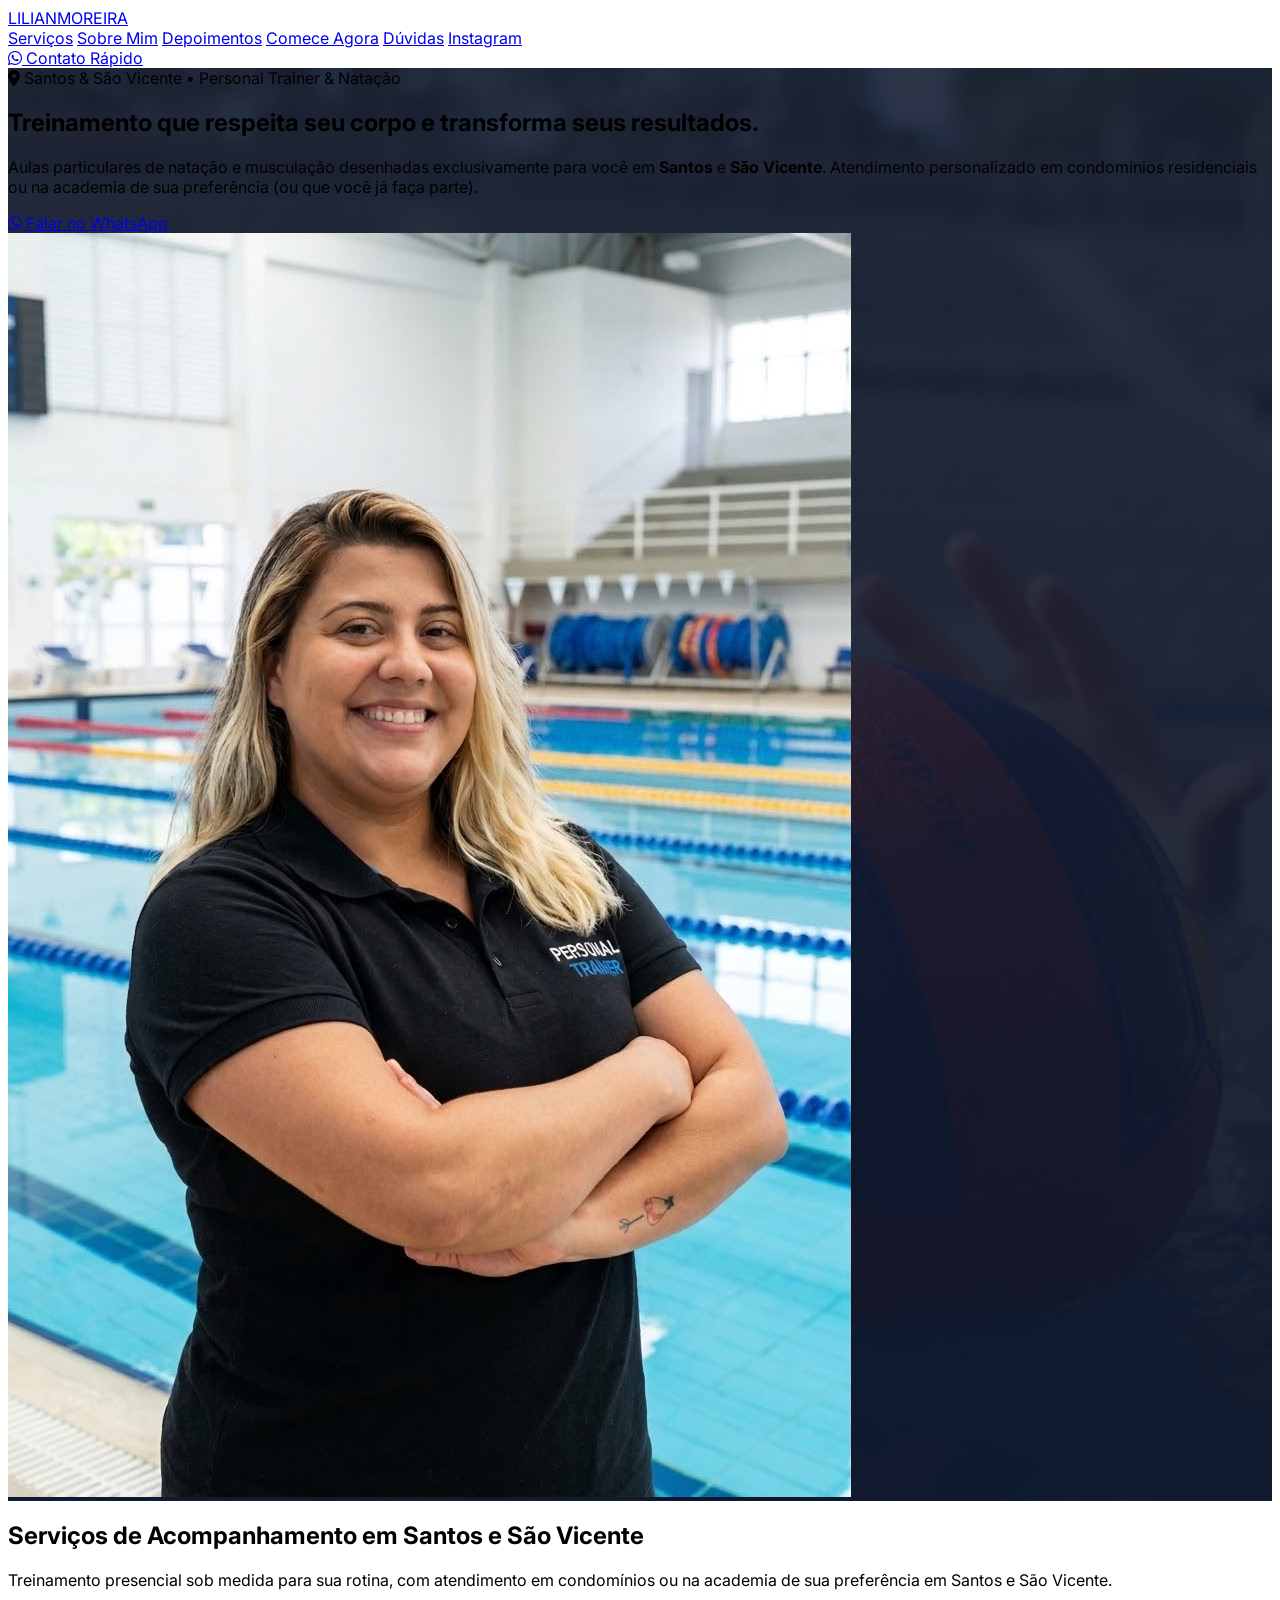
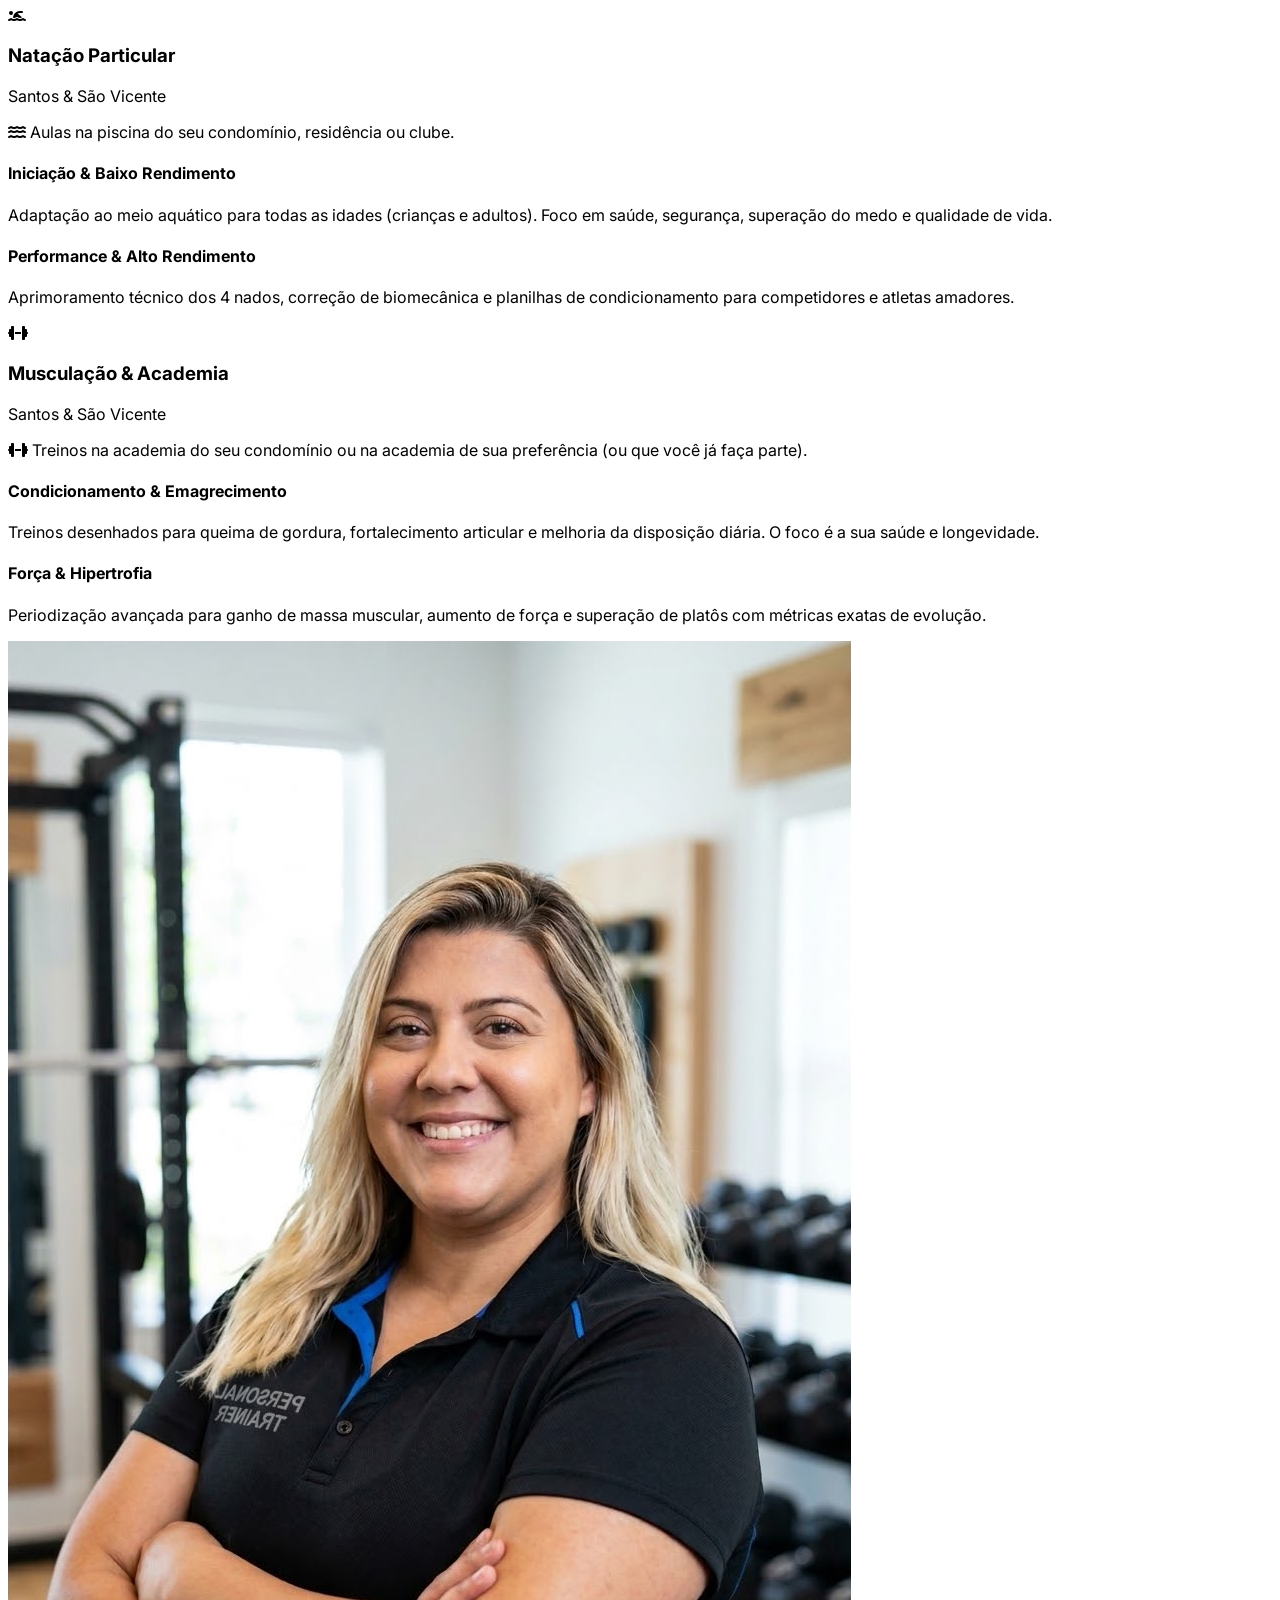
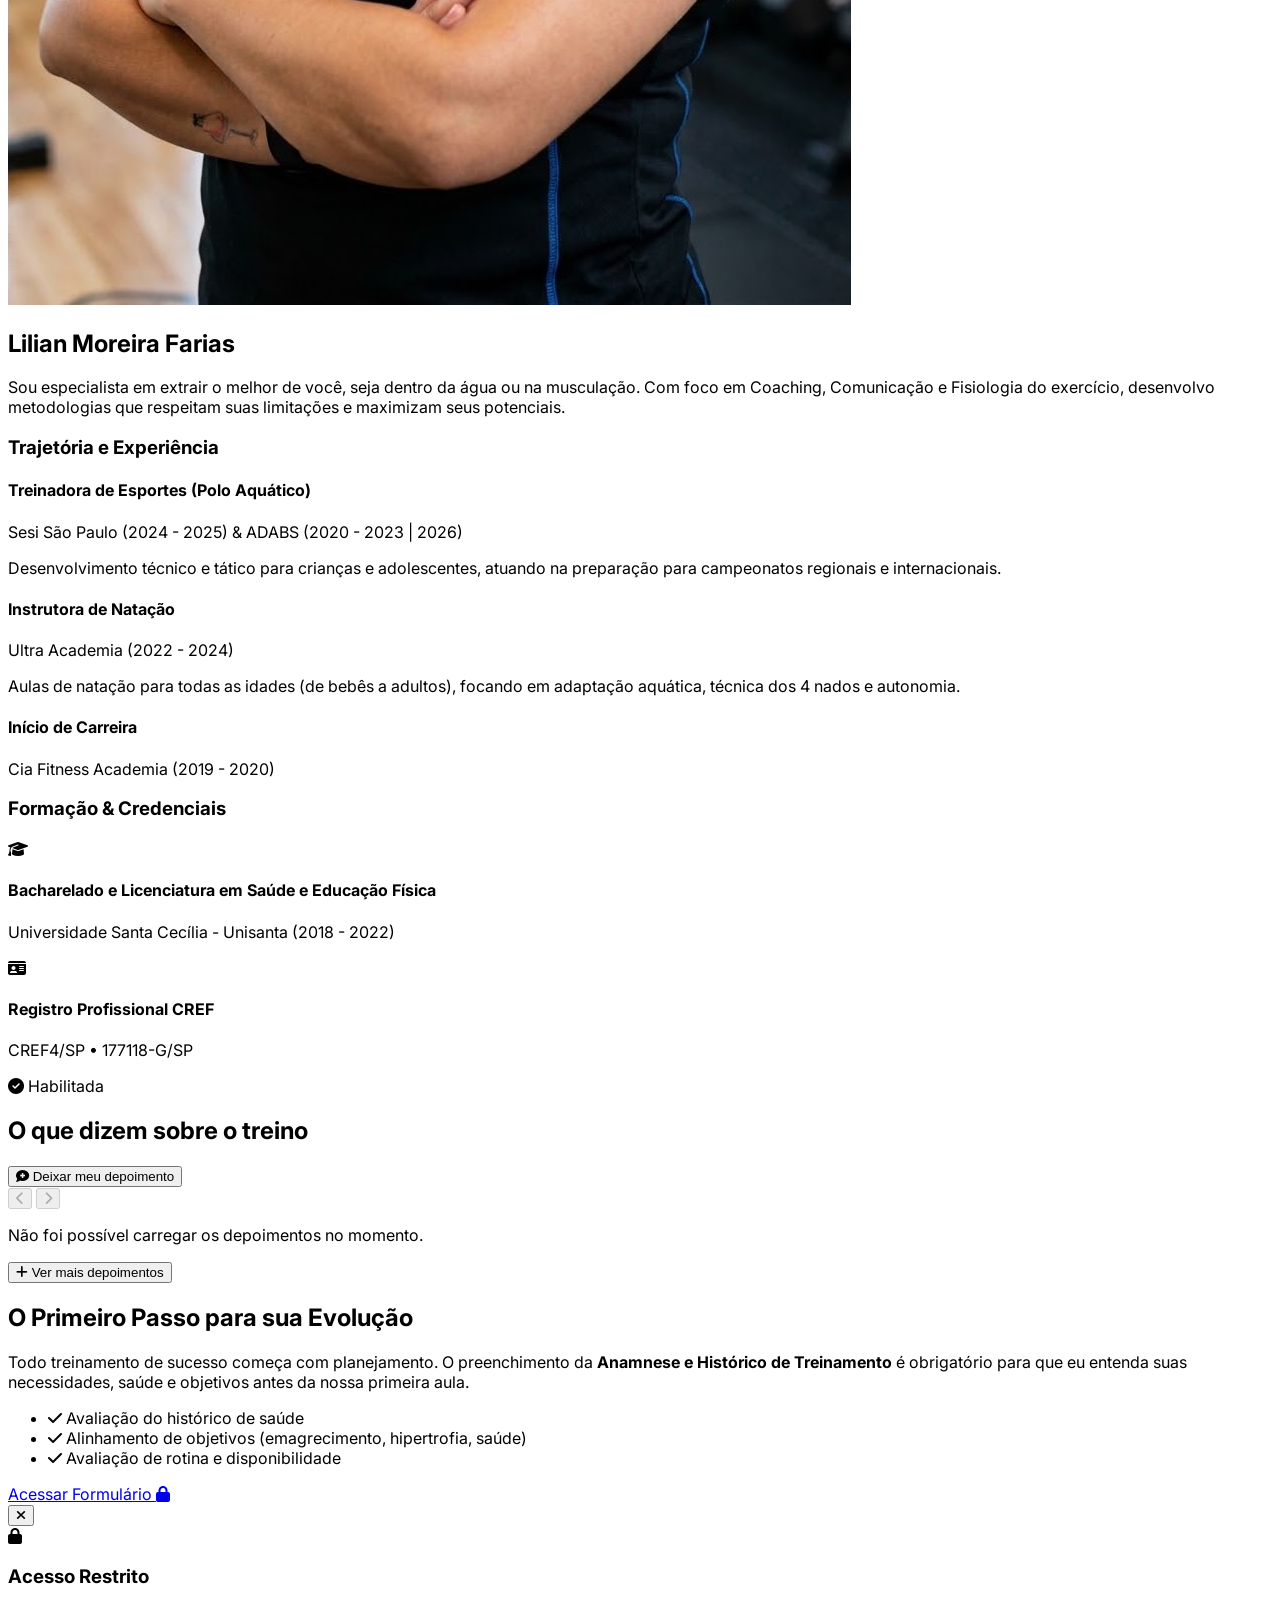
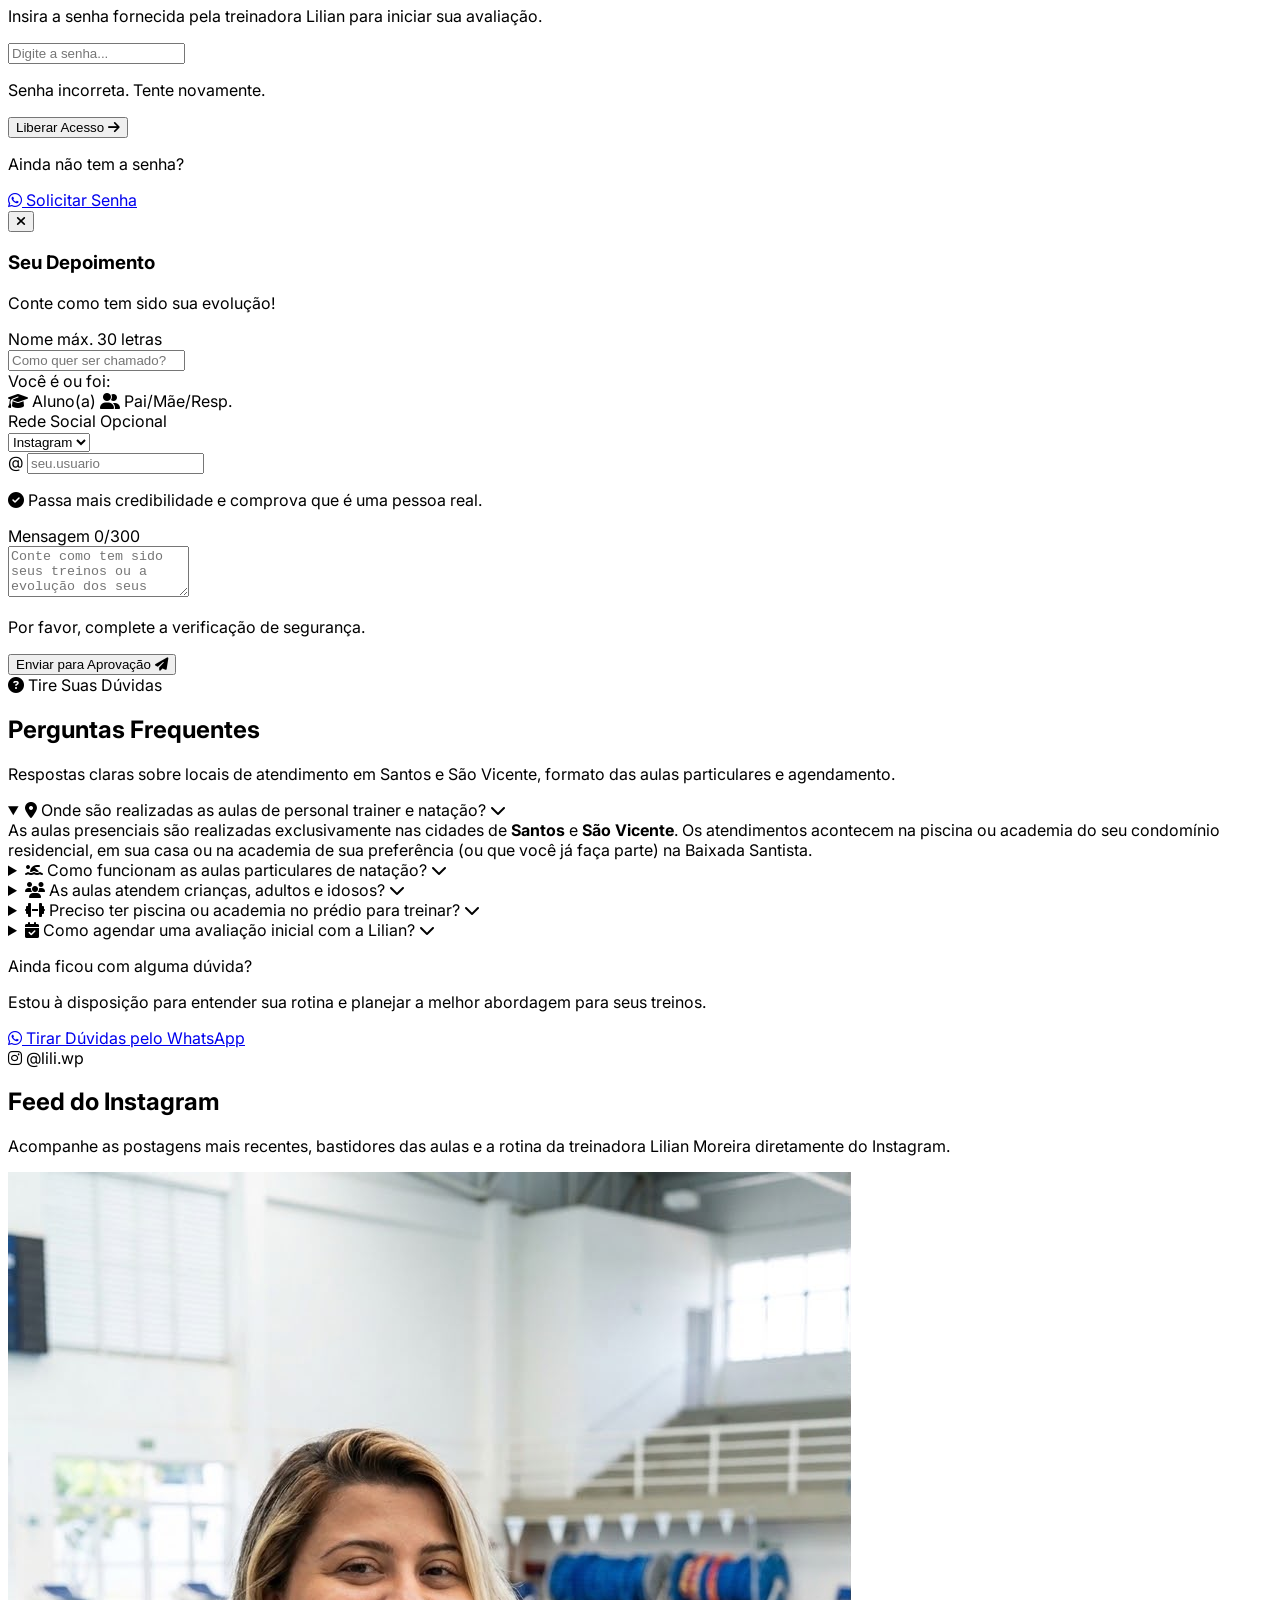
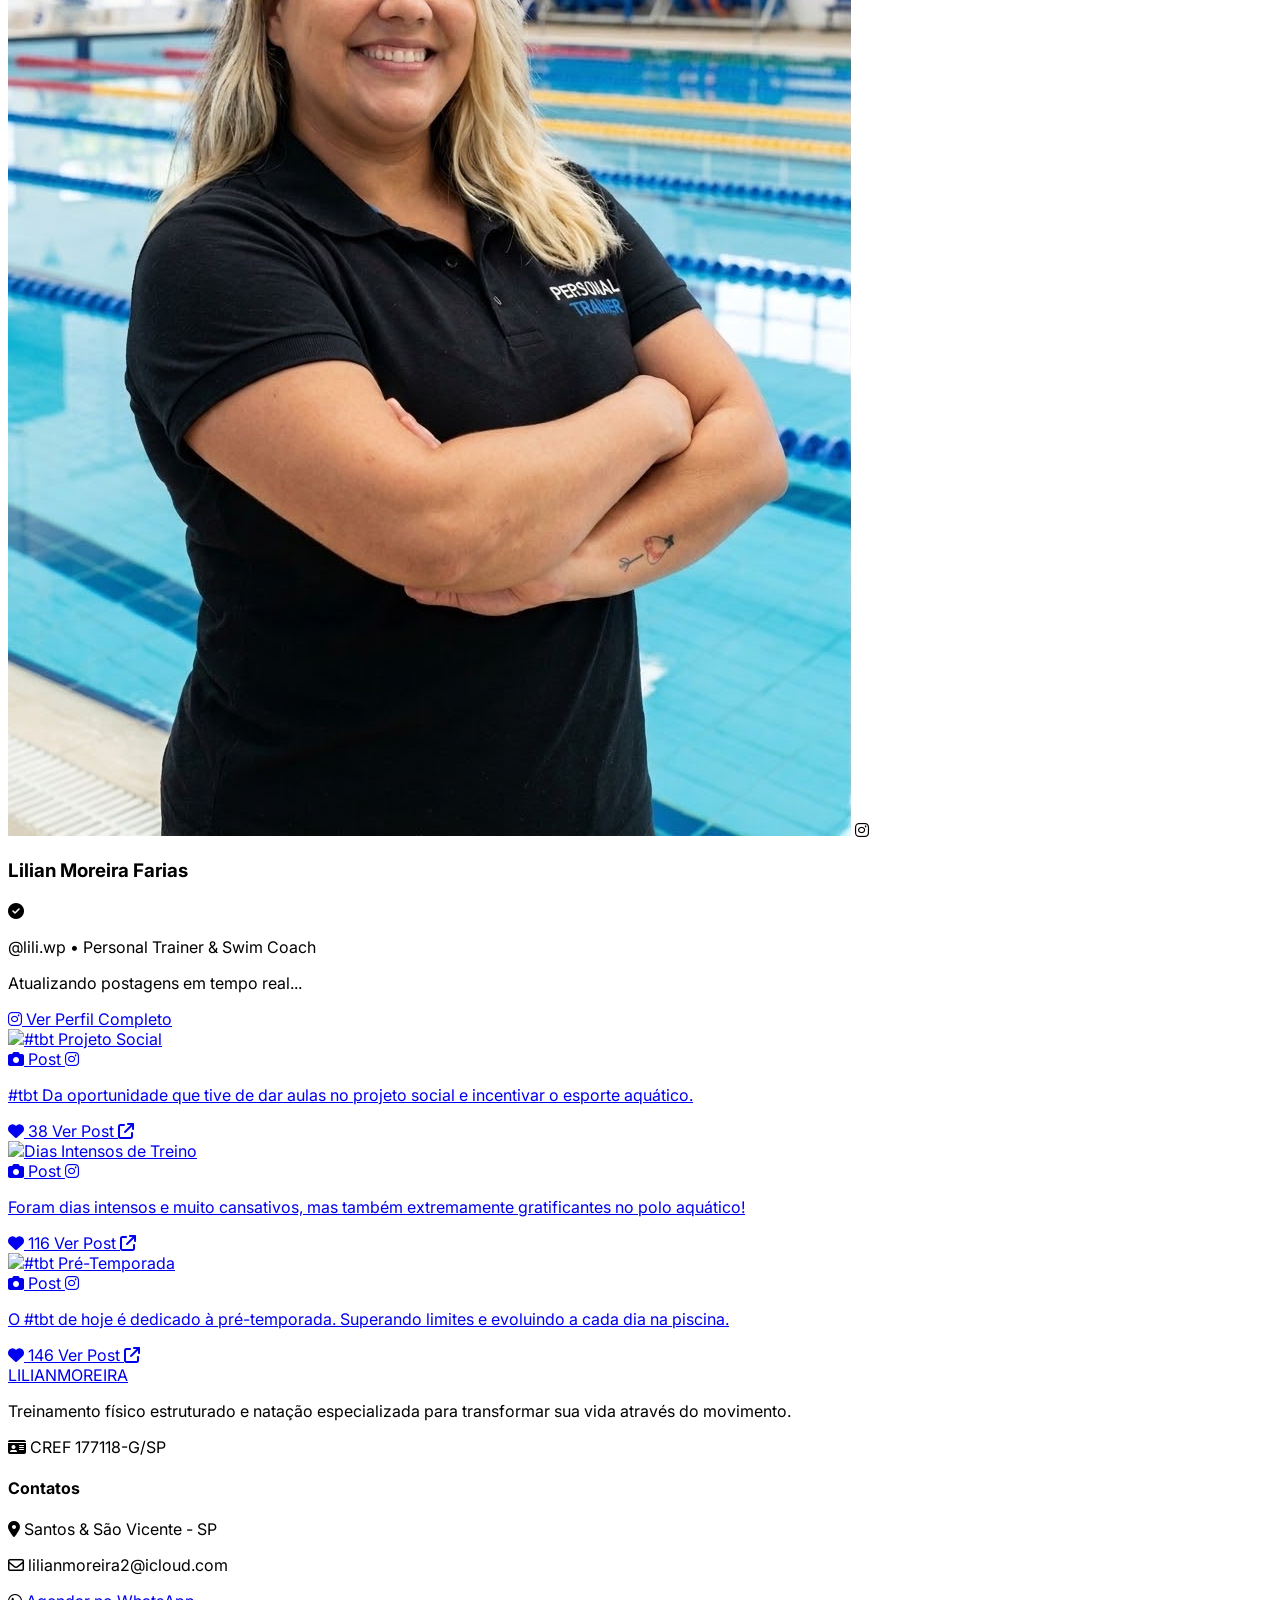
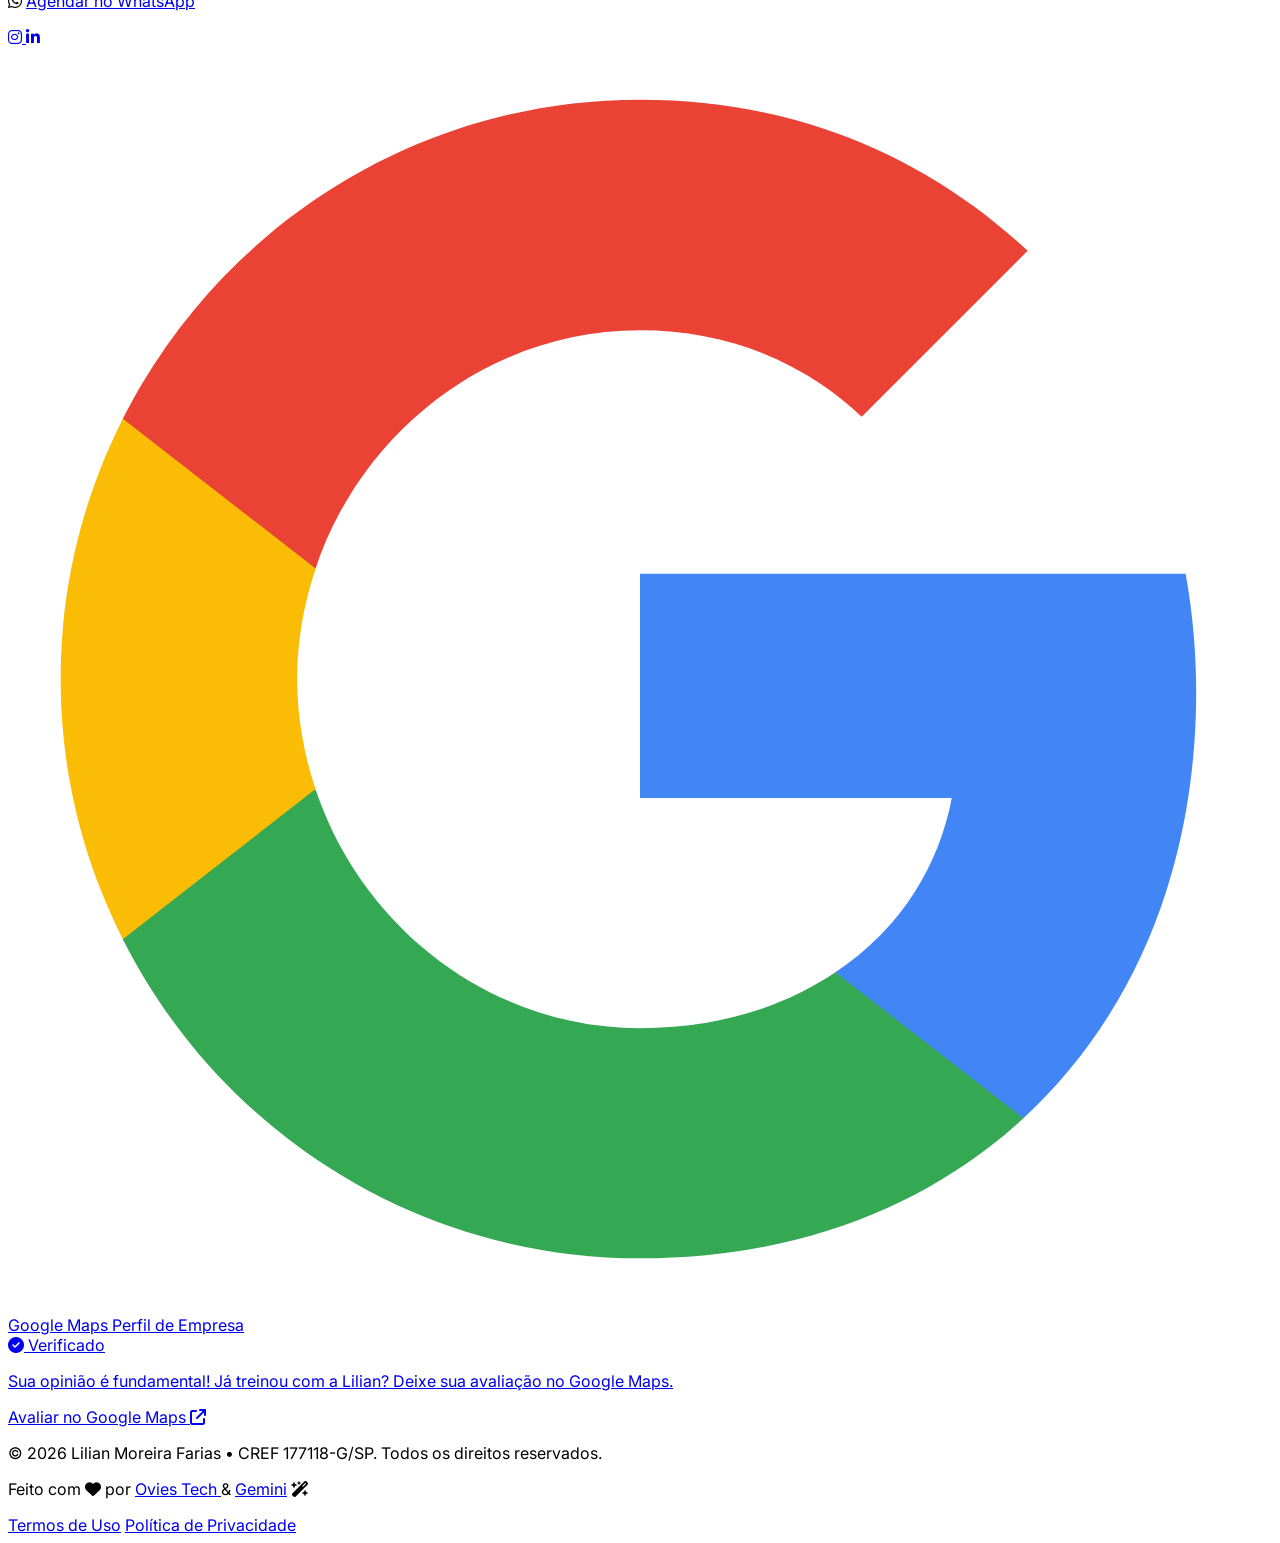
==== commit 25928ed8: "feat: segurança e correções de código" ====
--- a/index.html
+++ b/index.html
@@ -1,2120 +1,2134 @@
-<!doctype html>
-<html lang="pt-BR" class="scroll-smooth">
-  <head>
-    <!-- Google Tag Manager -->
-    <script>
-      (function (w, d, s, l, i) {
-        w[l] = w[l] || [];
-        w[l].push({
-          "gtm.start": new Date().getTime(),
-          event: "gtm.js",
-        });
-        var f = d.getElementsByTagName(s)[0],
-          j = d.createElement(s),
-          dl = l != "dataLayer" ? "&l=" + l : "";
-        j.async = true;
-        j.src = "https://www.googletagmanager.com/gtm.js?id=" + i + dl;
-        f.parentNode.insertBefore(j, f);
-      })(window, document, "script", "dataLayer", "GTM-KS4JNQR7");
-    </script>
-    <!-- End Google Tag Manager -->
-
-    <meta charset="UTF-8" />
-    <meta name="viewport" content="width=device-width, initial-scale=1.0" />
-    <title>
-      Lilian Moreira | Personal Trainer & Natação em Santos e São Vicente
-    </title>
-
-    <!-- SEO Meta Tags Primárias -->
-    <meta
-      name="description"
-      content="Personal trainer e professora de natação particular em Santos e São Vicente. Treinos sob medida de musculação, emagrecimento, reabilitação física e aulas de natação para crianças e adultos em condomínios e academias."
-    />
-    <meta
-      name="keywords"
-      content="personal trainer santos, personal trainer são vicente, natação particular santos, aulas de natação santos, natação são vicente, aulas de natação são vicente, natação infantil santos, natação adulto são vicente, personal trainer feminina baixada santista, treino em condomínio santos"
-    />
-    <meta name="author" content="Lilian Moreira Farias" />
-    <meta name="robots" content="index, follow" />
-    <link rel="canonical" href="https://lilianpersonal.com.br/" />
-
-    <!-- Metadados de Geolocalização (SEO Local Santos e São Vicente) -->
-    <meta name="geo.region" content="BR-SP" />
-    <meta name="geo.placename" content="Santos, São Vicente" />
-    <meta name="geo.position" content="-23.9608;-46.3336" />
-    <meta name="ICBM" content="-23.9608, -46.3336" />
-
-    <!-- Open Graph / Facebook / WhatsApp -->
-    <meta property="og:type" content="website" />
-    <meta property="og:locale" content="pt_BR" />
-    <meta
-      property="og:site_name"
-      content="Lilian Moreira | Personal Trainer & Natação"
-    />
-    <meta
-      property="og:title"
-      content="Lilian Moreira | Personal Trainer & Natação em Santos e São Vicente"
-    />
-    <meta
-      property="og:description"
-      content="Personal trainer e aulas particulares de natação em Santos e São Vicente. Treinamento exclusivo e individualizado em condomínios ou na academia de sua preferência (ou que você já faça parte)."
-    />
-    <meta property="og:image" content="./assets/perfil-lilian.jpeg" />
-    <meta property="og:url" content="https://lilianpersonal.com.br/" />
-
-    <!-- Twitter Cards -->
-    <meta name="twitter:card" content="summary_large_image" />
-    <meta
-      name="twitter:title"
-      content="Lilian Moreira | Personal Trainer & Natação em Santos e São Vicente"
-    />
-    <meta
-      name="twitter:description"
-      content="Aulas particulares de natação e musculação desenhadas exclusivamente para você em Santos e São Vicente."
-    />
-    <meta name="twitter:image" content="./assets/perfil-lilian.jpeg" />
-
-    <!-- Dados Estruturados Schema.org (JSON-LD) para Google Search -->
-    <script type="application/ld+json">
-      {
-        "@context": "https://schema.org",
-        "@graph": [
-          {
-            "@type": [
-              "LocalBusiness",
-              "SportsActivityLocation",
-              "HealthAndBeautyBusiness"
-            ],
-            "@id": "https://lilianpersonal.com.br/#business",
-            "name": "Lilian Moreira | Personal Trainer & Natação Particular",
-            "alternateName": "Lilian Moreira Personal Trainer Santos e São Vicente",
-            "description": "Serviços especializados de personal trainer e aulas particulares de natação em Santos e São Vicente. Atendimento personalizado em condomínios residenciais, na academia de sua preferência ou que você já faça parte.",
-            "url": "https://lilianpersonal.com.br/",
-            "telephone": "+55-13-99666-0817",
-            "email": "lilianmoreira2@icloud.com",
-            "image": "https://lilianpersonal.com.br/assets/perfil-lilian.jpeg",
-            "priceRange": "$$",
-            "address": {
-              "@type": "PostalAddress",
-              "addressLocality": "Santos",
-              "addressRegion": "SP",
-              "addressCountry": "BR"
-            },
-            "areaServed": [
-              {
-                "@type": "City",
-                "name": "Santos",
-                "sameAs": "https://pt.wikipedia.org/wiki/Santos"
-              },
-              {
-                "@type": "City",
-                "name": "São Vicente",
-                "sameAs": "https://pt.wikipedia.org/wiki/S%C3%A3o_Vicente_(S%C3%A3o_Paulo)"
-              }
-            ],
-            "hasMap": "https://share.google/c8XepCzhuYQiu3qbu",
-            "sameAs": [
-              "https://www.instagram.com/lili.wp",
-              "https://www.linkedin.com/in/lilian-moreira-farias-231123375/",
-              "https://share.google/c8XepCzhuYQiu3qbu"
-            ],
-            "hasOfferCatalog": {
-              "@type": "OfferCatalog",
-              "name": "Serviços de Treinamento Esportivo e Natação",
-              "itemListElement": [
-                {
-                  "@type": "Offer",
-                  "itemOffered": {
-                    "@type": "Service",
-                    "name": "Aulas Particulares de Natação em Santos e São Vicente",
-                    "description": "Iniciação e adaptação aquática, superação de medo de água, técnica dos 4 nados e alto rendimento para crianças e adultos em condomínios e piscinas residenciais."
-                  }
-                },
-                {
-                  "@type": "Offer",
-                  "itemOffered": {
-                    "@type": "Service",
-                    "name": "Personal Trainer & Musculação em Santos e São Vicente",
-                    "description": "Treinamento personalizado presencial focado em saúde, emagrecimento, hipertrofia muscular, força e reabilitação física em academias e condomínios."
-                  }
-                }
-              ]
-            }
-          },
-          {
-            "@type": "Person",
-            "@id": "https://lilianpersonal.com.br/#person",
-            "name": "Lilian Moreira Farias",
-            "jobTitle": "Personal Trainer e Treinadora Esportiva",
-            "hasCredential": {
-              "@type": "EducationalOccupationalCredential",
-              "credentialCategory": "Registro Profissional",
-              "name": "Registro Profissional de Educação Física",
-              "recognizedBy": {
-                "@type": "Organization",
-                "name": "Conselho Regional de Educação Física da 4ª Região - CREF4/SP"
-              },
-              "identifier": "177118-G/SP"
-            },
-            "worksFor": {
-              "@id": "https://lilianpersonal.com.br/#business"
-            },
-            "alumniOf": {
-              "@type": "EducationalOrganization",
-              "name": "Universidade Santa Cecília (Unisanta)",
-              "address": {
-                "@type": "PostalAddress",
-                "addressLocality": "Santos",
-                "addressRegion": "SP",
-                "addressCountry": "BR"
-              }
-            },
-            "knowsAbout": [
-              "Personal Training",
-              "Aulas Particulares de Natação",
-              "Musculação e Condicionamento Físico",
-              "Fisiologia do Exercício",
-              "Biomecânica do Movimento",
-              "Polo Aquático"
-            ],
-            "sameAs": [
-              "https://www.instagram.com/lili.wp",
-              "https://www.linkedin.com/in/lilian-moreira-farias-231123375/",
-              "https://share.google/c8XepCzhuYQiu3qbu"
-            ]
-          },
-          {
-            "@type": "FAQPage",
-            "@id": "https://lilianpersonal.com.br/#faq",
-            "mainEntity": [
-              {
-                "@type": "Question",
-                "name": "Onde são realizadas as aulas de personal trainer e natação?",
-                "acceptedAnswer": {
-                  "@type": "Answer",
-                  "text": "As aulas presenciais são realizadas exclusivamente nas cidades de Santos e São Vicente. Os atendimentos acontecem na piscina ou academia do seu condomínio residencial, em sua casa ou na academia de sua preferência (ou que você já faça parte) na Baixada Santista."
-                }
-              },
-              {
-                "@type": "Question",
-                "name": "Como funcionam as aulas particulares de natação?",
-                "acceptedAnswer": {
-                  "@type": "Answer",
-                  "text": "As aulas são 100% individualizadas e atendem desde alunos com medo de água ou sem experiência (iniciação e adaptação aquática) até nadadores que buscam aprimoramento técnico dos 4 nados (crawl, costas, peito e borboleta) para condicionamento ou competições."
-                }
-              },
-              {
-                "@type": "Question",
-                "name": "As aulas atendem crianças, adultos e idosos?",
-                "acceptedAnswer": {
-                  "@type": "Answer",
-                  "text": "Sim! Como profissional graduada em Educação Física pela Unisanta e com experiência técnica no Sesi-SP, a treinadora Lilian atende bebês, crianças, adultos e idosos, ajustando o volume e intensidade ao perfil e histórico de cada aluno."
-                }
-              },
-              {
-                "@type": "Question",
-                "name": "Preciso ter piscina ou academia no prédio para treinar?",
-                "acceptedAnswer": {
-                  "@type": "Answer",
-                  "text": "Para natação, as aulas são ministradas na piscina do seu próprio condomínio ou clube em Santos e São Vicente. Para musculação e funcional, os treinos podem ser realizados na academia do seu prédio ou na academia de sua preferência (ou que você já faça parte) na região."
-                }
-              },
-              {
-                "@type": "Question",
-                "name": "Como agendar uma avaliação inicial com a Lilian?",
-                "acceptedAnswer": {
-                  "@type": "Answer",
-                  "text": "Basta clicar em qualquer botão de contato para falar diretamente com a Lilian no WhatsApp. Alinhamos objetivos, locais e horários disponíveis antes da primeira aula."
-                }
-              }
-            ]
-          }
-        ]
-      }
-    </script>
-
-    <link
-      rel="icon"
-      href="data:image/svg+xml,<svg xmlns=%22http://www.w3.org/2000/svg%22 viewBox=%220 0 100 100%22><text y=%22.9em%22 font-size=%2290%22>💪</text></svg>"
-    />
-    <!-- Cloudflare Turnstile -->
-    <script
-      src="https://challenges.cloudflare.com/turnstile/v0/api.js"
-      async
-      defer
-    ></script>
-
-    <script src="https://cdn.tailwindcss.com"></script>
-    <script>
-      tailwind.config = {
-        theme: {
-          extend: {
-            colors: {
-              brand: {
-                light: "#2dd4bf",
-                DEFAULT: "#10b981",
-                dark: "#047857",
-              },
-            },
-          },
-        },
-      };
-    </script>
-
-    <link
-      href="https://fonts.googleapis.com/css2?family=Inter:wght@300;400;600;800&display=swap"
-      rel="stylesheet"
-    />
-    <link
-      rel="stylesheet"
-      href="https://cdnjs.cloudflare.com/ajax/libs/font-awesome/6.4.0/css/all.min.css"
-    />
-    <script src="./assets/site-footer.js" defer></script>
-
-    <style>
-      body {
-        font-family: "Inter", sans-serif;
-      }
-
-      .hero-bg {
-        background-image:
-          linear-gradient(rgba(15, 23, 42, 0.85), rgba(15, 23, 42, 0.95)),
-          url("./assets/hero-bg.webp");
-        background-size: cover;
-        background-position: center;
-      }
-
-      /* Scrollbar suave para o carrossel de depoimentos */
-      #listaDepoimentos {
-        scrollbar-width: thin;
-        scrollbar-color: rgba(51, 65, 85, 0.7) transparent;
-      }
-
-      #listaDepoimentos::-webkit-scrollbar {
-        height: 6px;
-      }
-
-      #listaDepoimentos::-webkit-scrollbar-track {
-        background: rgba(15, 23, 42, 0.5);
-        border-radius: 9999px;
-      }
-
-      #listaDepoimentos::-webkit-scrollbar-thumb {
-        background: rgba(51, 65, 85, 0.8);
-        border-radius: 9999px;
-      }
-
-      #listaDepoimentos::-webkit-scrollbar-thumb:hover {
-        background: #10b981;
-      }
-
-      /* Proteção contra cópia e arrasto de imagens */
-      img {
-        -webkit-user-select: none;
-        -moz-user-select: none;
-        -ms-user-select: none;
-        user-select: none;
-        -webkit-user-drag: none;
-      }
-    </style>
-  </head>
-
-  <body
-    class="bg-slate-900 text-slate-200 antialiased selection:bg-brand selection:text-white"
-  >
-    <!-- Google Tag Manager (noscript) -->
-    <noscript
-      ><iframe
-        src="https://www.googletagmanager.com/ns.html?id=GTM-KS4JNQR7"
-        height="0"
-        width="0"
-        style="display: none; visibility: hidden"
-      ></iframe
-    ></noscript>
-    <!-- End Google Tag Manager (noscript) -->
-
-    <!-- Header -->
-    <header
-      class="fixed w-full top-0 z-50 bg-slate-900/90 backdrop-blur-md border-b border-slate-800 transition-all duration-300"
-      id="navbar"
-    >
-      <div class="max-w-7xl mx-auto px-4 sm:px-6 lg:px-8">
-        <div class="flex justify-between items-center h-20">
-          <a
-            href="#"
-            class="text-2xl font-extrabold text-white tracking-tighter"
-          >
-            LILIAN<span class="text-brand">MOREIRA</span>
-          </a>
-
-          <nav class="hidden md:flex space-x-8">
-            <a
-              href="#servicos"
-              class="text-sm font-medium text-slate-300 hover:text-brand transition-colors"
-              >Serviços</a
-            >
-            <a
-              href="#sobre"
-              class="text-sm font-medium text-slate-300 hover:text-brand transition-colors"
-              >Sobre Mim</a
-            >
-            <a
-              href="#depoimentos"
-              class="text-sm font-medium text-slate-300 hover:text-brand transition-colors"
-              >Depoimentos</a
-            >
-            <a
-              href="#comeceagora"
-              class="text-sm font-medium text-slate-300 hover:text-brand transition-colors"
-              >Comece Agora</a
-            >
-            <a
-              href="#faq"
-              class="text-sm font-medium text-slate-300 hover:text-brand transition-colors"
-              >Dúvidas</a
-            >
-            <a
-              href="#instagram"
-              class="text-sm font-medium text-slate-300 hover:text-brand transition-colors"
-              >Instagram</a
-            >
-          </nav>
-
-          <div class="hidden md:flex">
-            <a
-              href="https://wa.me/5513996660817?text=Ol%C3%A1,%20vim%20atrav%C3%A9s%20do%20seu%20site%20para%20bater%20um%20papo%20sobre%20treinamento%20particular."
-              target="_blank"
-              rel="noopener noreferrer"
-              class="inline-flex items-center px-4 py-2 bg-slate-800 border border-slate-700 rounded-lg text-sm font-medium text-white hover:bg-slate-700 hover:border-slate-600 transition-all"
-            >
-              <i class="fa-brands fa-whatsapp text-brand mr-2"></i> Contato
-              Rápido
-            </a>
-          </div>
-        </div>
-      </div>
-    </header>
-
-    <!-- Hero Section -->
-    <section class="hero-bg min-h-screen flex items-center pt-20">
-      <div
-        class="max-w-7xl mx-auto px-4 sm:px-6 lg:px-8 py-20 w-full flex flex-col md:flex-row items-center"
-      >
-        <div class="md:w-3/5 text-center md:text-left">
-          <span
-            class="inline-flex items-center gap-1.5 py-1 px-3 rounded-full bg-brand/10 text-brand font-semibold text-xs sm:text-sm mb-4 border border-brand/20"
-          >
-            <i class="fa-solid fa-location-dot"></i> Santos & São Vicente •
-            Personal Trainer & Natação
-          </span>
-          <h1
-            class="text-4xl md:text-6xl font-extrabold text-white leading-tight mb-6"
-          >
-            Treinamento que respeita seu corpo e
-            <span
-              class="text-brand text-transparent bg-clip-text bg-gradient-to-r from-brand to-brand-light"
-              >transforma seus resultados.</span
-            >
-          </h1>
-          <p class="text-lg text-slate-300 mb-10 max-w-2xl mx-auto md:mx-0">
-            Aulas particulares de natação e musculação desenhadas exclusivamente
-            para você em <strong class="text-white">Santos</strong> e
-            <strong class="text-white">São Vicente</strong>. Atendimento
-            personalizado em condomínios residenciais ou na academia de sua
-            preferência (ou que você já faça parte).
-          </p>
-          <div class="text-center md:text-left">
-            <a
-              href="https://wa.me/5513996660817?text=Ol%C3%A1,%20vim%20atrav%C3%A9s%20do%20seu%20site%20para%20bater%20um%20papo%20sobre%20treinamento%20particular."
-              target="_blank"
-              rel="noopener noreferrer"
-              class="inline-flex items-center justify-center px-8 py-4 bg-brand hover:bg-brand-light text-slate-900 font-bold rounded-lg shadow-lg shadow-brand/30 transition-all transform hover:-translate-y-1"
-            >
-              <i class="fa-brands fa-whatsapp text-xl mr-2"></i> Falar no
-              WhatsApp
-            </a>
-          </div>
-        </div>
-
-        <div class="md:w-2/5 mt-10 md:mt-0">
-          <div class="img-protected-container relative w-72 h-72 lg:w-96 lg:h-96 mx-auto rounded-full overflow-hidden border-4 border-slate-700 shadow-2xl transition-transform hover:scale-105 duration-300">
-            <img
-              src="./assets/perfil-lilian.jpeg"
-              alt="Lilian Moreira - Personal Trainer e Treinadora de Natação em Santos e São Vicente"
-              class="w-full h-full object-cover pointer-events-none select-none"
-              draggable="false"
-            />
-            <div class="absolute inset-0 z-10 select-none" aria-hidden="true"></div>
-          </div>
-        </div>
-      </div>
-    </section>
-
-    <!-- Serviços -->
-    <section id="servicos" class="py-24 bg-slate-900">
-      <div class="max-w-7xl mx-auto px-4 sm:px-6 lg:px-8">
-        <div class="text-center mb-16">
-          <h2 class="text-3xl font-bold text-white mb-4">
-            Serviços de Acompanhamento em Santos e São Vicente
-          </h2>
-          <div class="w-20 h-1 bg-brand mx-auto rounded mb-4"></div>
-          <p class="text-slate-400 text-sm max-w-2xl mx-auto">
-            Treinamento presencial sob medida para sua rotina, com atendimento
-            em condomínios ou na academia de sua preferência em Santos e São
-            Vicente.
-          </p>
-        </div>
-
-        <div class="grid md:grid-cols-2 gap-8">
-          <div
-            class="bg-slate-800/50 rounded-2xl p-8 border border-slate-700 hover:border-brand/50 transition-colors group"
-          >
-            <div
-              class="w-14 h-14 bg-slate-700 rounded-lg flex items-center justify-center mb-6 group-hover:bg-brand transition-colors"
-            >
-              <i
-                class="fa-solid fa-person-swimming text-2xl text-brand group-hover:text-slate-900"
-              ></i>
-            </div>
-            <div class="flex items-center justify-between mb-2">
-              <h3 class="text-2xl font-bold text-white">Natação Particular</h3>
-              <span
-                class="text-xs bg-slate-700 text-brand-light font-semibold px-2.5 py-1 rounded-md"
-                >Santos & São Vicente</span
-              >
-            </div>
-            <p class="text-xs text-slate-400 mb-6 flex items-center gap-1.5">
-              <i class="fa-solid fa-water text-brand"></i> Aulas na piscina do
-              seu condomínio, residência ou clube.
-            </p>
-            <div class="space-y-4">
-              <div>
-                <h4 class="font-semibold text-brand-light">
-                  Iniciação & Baixo Rendimento
-                </h4>
-                <p class="text-sm text-slate-400 mt-1">
-                  Adaptação ao meio aquático para todas as idades (crianças e
-                  adultos). Foco em saúde, segurança, superação do medo e
-                  qualidade de vida.
-                </p>
-              </div>
-              <div class="h-px w-full bg-slate-700"></div>
-              <div>
-                <h4 class="font-semibold text-brand-light">
-                  Performance & Alto Rendimento
-                </h4>
-                <p class="text-sm text-slate-400 mt-1">
-                  Aprimoramento técnico dos 4 nados, correção de biomecânica e
-                  planilhas de condicionamento para competidores e atletas
-                  amadores.
-                </p>
-              </div>
-            </div>
-          </div>
-
-          <div
-            class="bg-slate-800/50 rounded-2xl p-8 border border-slate-700 hover:border-brand/50 transition-colors group"
-          >
-            <div
-              class="w-14 h-14 bg-slate-700 rounded-lg flex items-center justify-center mb-6 group-hover:bg-brand transition-colors"
-            >
-              <i
-                class="fa-solid fa-dumbbell text-2xl text-brand group-hover:text-slate-900"
-              ></i>
-            </div>
-            <div class="flex items-center justify-between mb-2">
-              <h3 class="text-2xl font-bold text-white">
-                Musculação & Academia
-              </h3>
-              <span
-                class="text-xs bg-slate-700 text-brand-light font-semibold px-2.5 py-1 rounded-md"
-                >Santos & São Vicente</span
-              >
-            </div>
-            <p class="text-xs text-slate-400 mb-6 flex items-center gap-1.5">
-              <i class="fa-solid fa-dumbbell text-brand"></i> Treinos na
-              academia do seu condomínio ou na academia de sua preferência (ou
-              que você já faça parte).
-            </p>
-            <div class="space-y-4">
-              <div>
-                <h4 class="font-semibold text-brand-light">
-                  Condicionamento & Emagrecimento
-                </h4>
-                <p class="text-sm text-slate-400 mt-1">
-                  Treinos desenhados para queima de gordura, fortalecimento
-                  articular e melhoria da disposição diária. O foco é a sua
-                  saúde e longevidade.
-                </p>
-              </div>
-              <div class="h-px w-full bg-slate-700"></div>
-              <div>
-                <h4 class="font-semibold text-brand-light">
-                  Força & Hipertrofia
-                </h4>
-                <p class="text-sm text-slate-400 mt-1">
-                  Periodização avançada para ganho de massa muscular, aumento de
-                  força e superação de platôs com métricas exatas de evolução.
-                </p>
-              </div>
-            </div>
-          </div>
-        </div>
-      </div>
-    </section>
-
-    <!-- Sobre Mim -->
-    <section id="sobre" class="py-24 bg-slate-800">
-      <div class="max-w-7xl mx-auto px-4 sm:px-6 lg:px-8">
-        <div class="grid md:grid-cols-2 gap-16 items-center">
-          <div>
-            <div class="img-protected-container relative rounded-2xl overflow-hidden aspect-[3/4] w-full max-w-md mx-auto shadow-xl border border-slate-600 transition-transform hover:scale-[1.02] duration-300">
-              <img
-                src="./assets/foto-sobre-mim.jpeg"
-                alt="Lilian Moreira - Treinadora"
-                class="w-full h-full object-cover pointer-events-none select-none"
-                draggable="false"
-              />
-              <div class="absolute inset-0 z-10 select-none" aria-hidden="true"></div>
-            </div>
-          </div>
-
-          <div>
-            <h2 class="text-3xl font-bold text-white mb-6">
-              Lilian Moreira Farias
-            </h2>
-            <p class="text-slate-300 mb-6 leading-relaxed">
-              Sou especialista em extrair o melhor de você, seja dentro da água
-              ou na musculação. Com foco em
-              <span class="text-brand font-semibold"
-                >Coaching, Comunicação e Fisiologia do exercício</span
-              >, desenvolvo metodologias que respeitam suas limitações e
-              maximizam seus potenciais.
-            </p>
-
-            <h3
-              class="text-xl font-bold text-white mb-4 mt-8 border-b border-slate-700 pb-2"
-            >
-              Trajetória e Experiência
-            </h3>
-            <div class="space-y-6">
-              <div class="relative pl-6 border-l-2 border-brand">
-                <h4 class="font-bold text-slate-200">
-                  Treinadora de Esportes (Polo Aquático)
-                </h4>
-                <p class="text-sm text-brand-light">
-                  Sesi São Paulo (2024 - 2025) & ADABS (2020 - 2023 | 2026)
-                </p>
-                <p class="text-sm text-slate-400 mt-1">
-                  Desenvolvimento técnico e tático para crianças e adolescentes,
-                  atuando na preparação para campeonatos regionais e
-                  internacionais.
-                </p>
-              </div>
-              <div class="relative pl-6 border-l-2 border-brand">
-                <h4 class="font-bold text-slate-200">Instrutora de Natação</h4>
-                <p class="text-sm text-brand-light">
-                  Ultra Academia (2022 - 2024)
-                </p>
-                <p class="text-sm text-slate-400 mt-1">
-                  Aulas de natação para todas as idades (de bebês a adultos),
-                  focando em adaptação aquática, técnica dos 4 nados e
-                  autonomia.
-                </p>
-              </div>
-              <div class="relative pl-6 border-l-2 border-slate-600">
-                <h4 class="font-bold text-slate-200">Início de Carreira</h4>
-                <p class="text-sm text-brand-light">
-                  Cia Fitness Academia (2019 - 2020)
-                </p>
-              </div>
-            </div>
-
-            <h3
-              class="text-xl font-bold text-white mb-4 mt-8 border-b border-slate-700 pb-2"
-            >
-              Formação & Credenciais
-            </h3>
-            <div class="space-y-3">
-              <div
-                class="bg-slate-900/50 p-4 rounded-lg border border-slate-700"
-              >
-                <div class="flex items-start gap-4">
-                  <div class="mt-1">
-                    <i
-                      class="fa-solid fa-graduation-cap text-brand text-xl"
-                    ></i>
-                  </div>
-                  <div>
-                    <h4 class="font-bold text-slate-200">
-                      Bacharelado e Licenciatura em Saúde e Educação Física
-                    </h4>
-                    <p class="text-sm text-slate-400">
-                      Universidade Santa Cecília - Unisanta (2018 - 2022)
-                    </p>
-                  </div>
-                </div>
-              </div>
-
-              <div
-                class="bg-slate-900/50 p-4 rounded-lg border border-brand/30 flex items-center justify-between"
-              >
-                <div class="flex items-center gap-4">
-                  <div
-                    class="w-10 h-10 rounded-lg bg-brand/10 border border-brand/20 flex items-center justify-center shrink-0"
-                  >
-                    <i class="fa-solid fa-id-card text-brand text-lg"></i>
-                  </div>
-                  <div>
-                    <h4 class="font-bold text-slate-200 text-sm">
-                      Registro Profissional CREF
-                    </h4>
-                    <p class="text-xs text-brand-light font-medium">
-                      CREF4/SP • 177118-G/SP
-                    </p>
-                  </div>
-                </div>
-                <span
-                  class="inline-flex items-center gap-1 px-2.5 py-1 rounded-full bg-brand/10 text-brand text-xs font-semibold border border-brand/20"
-                >
-                  <i class="fa-solid fa-circle-check text-[10px]"></i>
-                  Habilitada
-                </span>
-              </div>
-            </div>
-          </div>
-        </div>
-      </div>
-    </section>
-
-    <!-- Seção de Depoimentos -->
-    <section
-      id="depoimentos"
-      class="py-24 bg-slate-800 border-t border-slate-700"
-    >
-      <div class="max-w-7xl mx-auto px-4 sm:px-6 lg:px-8">
-        <div
-          class="flex flex-col sm:flex-row justify-between items-center mb-12 gap-6"
-        >
-          <div class="text-center sm:text-left">
-            <h2 class="text-3xl font-bold text-white mb-3">
-              O que dizem sobre o treino
-            </h2>
-            <div class="w-20 h-1 bg-brand mx-auto sm:mx-0 rounded"></div>
-          </div>
-          <div class="flex items-center gap-3">
-            <button
-              onclick="abrirModalDepoimento()"
-              class="px-5 py-2.5 bg-slate-700 hover:bg-slate-600 text-white font-bold text-sm rounded-lg border border-slate-600 transition-all flex items-center shadow-lg"
-            >
-              <i class="fa-solid fa-comment-medical mr-2 text-brand"></i> Deixar
-              meu depoimento
-            </button>
-            <div id="navDepoimentos" class="hidden items-center gap-2">
-              <button
-                id="btnPrevDepoimento"
-                onclick="rolarDepoimentos(-1)"
-                aria-label="Depoimentos anteriores"
-                class="w-10 h-10 rounded-full bg-slate-900/80 hover:bg-slate-900 border border-slate-700 hover:border-brand text-slate-300 hover:text-white flex items-center justify-center transition-all disabled:opacity-30 disabled:cursor-not-allowed shadow-md"
-              >
-                <i class="fa-solid fa-chevron-left text-sm"></i>
-              </button>
-              <button
-                id="btnNextDepoimento"
-                onclick="rolarDepoimentos(1)"
-                aria-label="Próximos depoimentos"
-                class="w-10 h-10 rounded-full bg-slate-900/80 hover:bg-slate-900 border border-slate-700 hover:border-brand text-slate-300 hover:text-white flex items-center justify-center transition-all disabled:opacity-30 disabled:cursor-not-allowed shadow-md"
-              >
-                <i class="fa-solid fa-chevron-right text-sm"></i>
-              </button>
-            </div>
-          </div>
-        </div>
-
-        <div class="relative">
-          <div
-            id="listaDepoimentos"
-            class="flex overflow-x-auto gap-6 scroll-smooth snap-x snap-mandatory py-2 pb-4"
-          >
-            <p
-              class="text-slate-400 text-sm w-full text-center py-10"
-              id="msgCarregandoDepoimentos"
-            >
-              <i class="fa-solid fa-spinner fa-spin mr-2"></i> Carregando
-              depoimentos...
-            </p>
-          </div>
-        </div>
-
-        <div id="containerCarregarMais" class="mt-6 text-center hidden">
-          <button
-            onclick="carregarMaisDepoimentos()"
-            class="inline-flex items-center gap-2 px-6 py-2.5 bg-slate-900/80 hover:bg-slate-900 border border-slate-700 hover:border-brand text-slate-300 hover:text-white rounded-xl text-xs font-bold transition-all shadow-md"
-          >
-            <i class="fa-solid fa-plus text-brand"></i> Ver mais depoimentos
-          </button>
-        </div>
-      </div>
-    </section>
-
-    <!-- Comece Agora -->
-    <section
-      id="comeceagora"
-      class="py-24 bg-brand text-slate-900 relative overflow-hidden"
-    >
-      <div
-        class="absolute inset-0 opacity-10 pointer-events-none"
-        style="
-          background-image: radial-gradient(#000 2px, transparent 2px);
-          background-size: 30px 30px;
-        "
-      ></div>
-
-      <div
-        class="max-w-4xl mx-auto px-4 sm:px-6 lg:px-8 text-center relative z-10"
-      >
-        <h2 class="text-3xl md:text-5xl font-black mb-6">
-          O Primeiro Passo para sua Evolução
-        </h2>
-        <p class="text-lg md:text-xl font-medium mb-10 opacity-90">
-          Todo treinamento de sucesso começa com planejamento. O preenchimento
-          da <strong>Anamnese e Histórico de Treinamento</strong> é obrigatório
-          para que eu entenda suas necessidades, saúde e objetivos antes da
-          nossa primeira aula.
-        </p>
-
-        <div
-          class="bg-white/20 p-6 rounded-2xl backdrop-blur-sm border border-white/30 mb-8 inline-block"
-        >
-          <ul class="text-left space-y-3 font-medium">
-            <li>
-              <i class="fa-solid fa-check text-slate-900 mr-2"></i> Avaliação do
-              histórico de saúde
-            </li>
-            <li>
-              <i class="fa-solid fa-check text-slate-900 mr-2"></i> Alinhamento
-              de objetivos (emagrecimento, hipertrofia, saúde)
-            </li>
-            <li>
-              <i class="fa-solid fa-check text-slate-900 mr-2"></i> Avaliação de
-              rotina e disponibilidade
-            </li>
-          </ul>
-        </div>
-
-        <div>
-          <a
-            href="javascript:void(0)"
-            onclick="abrirModalSenha()"
-            class="inline-block px-10 py-5 bg-slate-900 text-brand-light hover:text-white font-black text-lg rounded-xl shadow-2xl transition-all transform hover:-translate-y-2 hover:shadow-slate-900/50"
-          >
-            Acessar Formulário <i class="fa-solid fa-lock ml-2"></i>
-          </a>
-        </div>
-      </div>
-    </section>
-
-    <!-- Modal de Senha -->
-    <div
-      id="senhaModal"
-      class="hidden fixed inset-0 bg-slate-950/80 backdrop-blur-sm z-[100] flex items-center justify-center p-4 transition-opacity"
-    >
-      <div
-        class="bg-slate-900 border border-slate-700 rounded-2xl p-8 max-w-sm w-full shadow-2xl relative transform transition-all text-center"
-      >
-        <button
-          onclick="fecharModalSenha()"
-          class="absolute top-4 right-4 text-slate-400 hover:text-white transition-colors"
-        >
-          <i class="fa-solid fa-xmark text-xl"></i>
-        </button>
-
-        <div
-          class="w-12 h-12 bg-brand/20 rounded-full flex items-center justify-center mx-auto mb-4"
-        >
-          <i class="fa-solid fa-lock text-brand text-xl"></i>
-        </div>
-        <h3 class="text-2xl font-bold text-white mb-2">Acesso Restrito</h3>
-        <p class="text-sm text-slate-400 mb-6">
-          Insira a senha fornecida pela treinadora Lilian para iniciar sua
-          avaliação.
-        </p>
-
-        <form id="formSenha" class="space-y-4 text-left">
-          <div>
-            <input
-              type="password"
-              id="senhaInput"
-              required
-              placeholder="Digite a senha..."
-              class="w-full px-4 py-3 bg-slate-800 border border-slate-700 rounded-lg text-white focus:outline-none focus:border-brand focus:ring-1 focus:ring-brand transition-colors text-center font-mono tracking-widest text-lg"
-            />
-            <p
-              id="erroSenha"
-              class="hidden text-red-400 text-xs mt-2 text-center"
-            >
-              Senha incorreta. Tente novamente.
-            </p>
-          </div>
-          <button
-            type="submit"
-            id="btnSubmitSenha"
-            class="w-full py-4 bg-brand hover:bg-brand-light text-slate-900 font-bold rounded-lg shadow-lg shadow-brand/30 transition-all mt-4"
-          >
-            Liberar Acesso <i class="fa-solid fa-arrow-right ml-2"></i>
-          </button>
-        </form>
-
-        <div class="mt-6 pt-6 border-t border-slate-800">
-          <p class="text-xs text-slate-400 mb-3">Ainda não tem a senha?</p>
-          <a
-            href="https://wa.me/5513996660817?text=Ol%C3%A1,%20estou%20no%20seu%20site%20e%20gostaria%20de%20solicitar%20a%20senha%20para%20preencher%20a%20anamnese."
-            target="_blank"
-            rel="noopener noreferrer"
-            class="inline-flex items-center justify-center w-full px-4 py-3 bg-slate-800 border border-slate-700 rounded-lg text-sm font-medium text-white hover:bg-slate-700 hover:border-slate-600 transition-all"
-          >
-            <i class="fa-brands fa-whatsapp text-brand mr-2"></i> Solicitar
-            Senha
-          </a>
-        </div>
-      </div>
-    </div>
-
-    <!-- Modal de Depoimento -->
-    <div
-      id="depoimentoModal"
-      class="hidden fixed inset-0 bg-slate-950/80 backdrop-blur-sm z-[100] flex items-center justify-center p-4 transition-opacity"
-    >
-      <div
-        class="bg-slate-900 border border-slate-700 rounded-2xl p-8 max-w-md w-full shadow-2xl relative transform transition-all text-center"
-      >
-        <button
-          onclick="fecharModalDepoimento()"
-          class="absolute top-4 right-4 text-slate-400 hover:text-white transition-colors"
-        >
-          <i class="fa-solid fa-xmark text-xl"></i>
-        </button>
-
-        <h3 class="text-2xl font-bold text-white mb-2">Seu Depoimento</h3>
-        <p class="text-sm text-slate-400 mb-6">
-          Conte como tem sido sua evolução!
-        </p>
-
-        <form id="formDepoimento" class="space-y-4 text-left">
-          <div>
-            <div class="flex items-center justify-between mb-1.5">
-              <label
-                class="block text-xs font-semibold text-slate-300 uppercase tracking-wider"
-                >Nome</label
-              >
-              <span class="text-[11px] text-slate-500 font-normal"
-                >máx. 30 letras</span
-              >
-            </div>
-            <input
-              type="text"
-              id="nomeDepoimento"
-              required
-              maxlength="30"
-              placeholder="Como quer ser chamado?"
-              class="w-full px-4 py-2.5 bg-slate-800 border border-slate-700 rounded-lg text-white placeholder-slate-500 focus:outline-none focus:border-brand focus:ring-1 focus:ring-brand transition-colors text-sm"
-            />
-          </div>
-
-          <div>
-            <label
-              class="block text-xs font-semibold text-slate-300 uppercase tracking-wider mb-1.5"
-              >Você é ou foi:</label
-            >
-            <div class="grid grid-cols-2 gap-2">
-              <label
-                class="relative flex items-center justify-center gap-2 p-2.5 bg-slate-800 border border-slate-700 rounded-lg cursor-pointer text-xs font-medium text-slate-300 hover:border-slate-600 has-[:checked]:border-brand has-[:checked]:bg-brand/10 has-[:checked]:text-brand has-[:checked]:font-bold transition-all"
-              >
-                <input
-                  type="radio"
-                  name="papelDepoimento"
-                  value="Aluno(a)"
-                  checked
-                  class="sr-only"
-                />
-                <i class="fa-solid fa-graduation-cap text-amber-400"></i>
-                Aluno(a)
-              </label>
-              <label
-                class="relative flex items-center justify-center gap-2 p-2.5 bg-slate-800 border border-slate-700 rounded-lg cursor-pointer text-xs font-medium text-slate-300 hover:border-slate-600 has-[:checked]:border-brand has-[:checked]:bg-brand/10 has-[:checked]:text-brand has-[:checked]:font-bold transition-all"
-              >
-                <input
-                  type="radio"
-                  name="papelDepoimento"
-                  value="Pai, Mãe ou Responsável"
-                  class="sr-only"
-                />
-                <i class="fa-solid fa-user-group text-amber-400"></i>
-                Pai/Mãe/Resp.
-              </label>
-            </div>
-          </div>
-
-          <div>
-            <div class="flex items-center justify-between mb-1.5">
-              <label
-                class="block text-xs font-semibold text-slate-300 uppercase tracking-wider"
-                >Rede Social</label
-              >
-              <span class="text-[11px] text-slate-500 font-normal"
-                >Opcional</span
-              >
-            </div>
-            <div class="flex gap-2">
-              <select
-                id="redeSocialDepoimento"
-                class="w-36 px-3 py-2.5 bg-slate-800 border border-slate-700 rounded-lg text-white text-xs font-medium focus:outline-none focus:border-brand focus:ring-1 focus:ring-brand transition-colors cursor-pointer"
-              >
-                <option value="instagram">Instagram</option>
-                <option value="facebook">Facebook</option>
-              </select>
-              <div class="relative flex-1">
-                <span
-                  id="prefixoRedeSocial"
-                  class="absolute left-3 top-1/2 -translate-y-1/2 text-slate-400 text-xs font-mono font-semibold select-none"
-                  >@</span
-                >
-                <input
-                  type="text"
-                  id="perfilSocialDepoimento"
-                  maxlength="30"
-                  placeholder="seu.usuario"
-                  class="w-full pl-8 pr-3 py-2.5 bg-slate-800 border border-slate-700 rounded-lg text-white placeholder-slate-500 text-xs focus:outline-none focus:border-brand focus:ring-1 focus:ring-brand transition-colors font-mono"
-                />
-              </div>
-            </div>
-            <p
-              class="text-[11px] text-slate-400 mt-1 flex items-center gap-1.5"
-            >
-              <i class="fa-solid fa-circle-check text-brand text-[10px]"></i>
-              Passa mais credibilidade e comprova que é uma pessoa real.
-            </p>
-          </div>
-
-          <div>
-            <div class="flex items-center justify-between mb-1.5">
-              <label
-                class="block text-xs font-semibold text-slate-300 uppercase tracking-wider"
-                >Mensagem</label
-              >
-              <span
-                id="contadorTextoDepoimento"
-                class="text-[11px] text-slate-500 font-normal"
-                >0/300</span
-              >
-            </div>
-            <textarea
-              id="textoDepoimento"
-              required
-              rows="3"
-              maxlength="300"
-              placeholder="Conte como tem sido seus treinos ou a evolução dos seus filhos... (máx. 300 caracteres)"
-              class="w-full px-4 py-2.5 bg-slate-800 border border-slate-700 rounded-lg text-white placeholder-slate-500 focus:outline-none focus:border-brand focus:ring-1 focus:ring-brand transition-colors text-sm resize-none"
-            ></textarea>
-          </div>
-
-          <!-- Cloudflare Turnstile -->
-          <div
-            class="cf-turnstile mt-4 flex justify-center"
-            data-sitekey="0x4AAAAAAFD8jSpDJzGLlYk0"
-          ></div>
-          <p id="erroBot" class="hidden text-red-400 text-xs mt-1 text-center">
-            Por favor, complete a verificação de segurança.
-          </p>
-
-          <button
-            type="submit"
-            id="btnEnviarDepoimento"
-            class="w-full py-4 bg-brand hover:bg-brand-light text-slate-900 font-bold rounded-lg shadow-lg shadow-brand/30 transition-all mt-4 flex justify-center items-center"
-          >
-            Enviar para Aprovação <i class="fa-solid fa-paper-plane ml-2"></i>
-          </button>
-        </form>
-      </div>
-    </div>
-
-    <!-- FAQ / Perguntas Frequentes -->
-    <section id="faq" class="py-24 bg-slate-800 border-t border-slate-700">
-      <div class="max-w-4xl mx-auto px-4 sm:px-6 lg:px-8">
-        <div class="text-center mb-14">
-          <span
-            class="inline-flex items-center gap-1.5 py-1 px-3 rounded-full bg-brand/10 text-brand font-semibold text-xs sm:text-sm mb-4 border border-brand/20"
-          >
-            <i class="fa-solid fa-circle-question"></i> Tire Suas Dúvidas
-          </span>
-          <h2 class="text-3xl md:text-4xl font-extrabold text-white mb-4">
-            Perguntas Frequentes
-          </h2>
-          <div class="w-20 h-1 bg-brand mx-auto rounded mb-4"></div>
-          <p class="text-slate-400 text-sm max-w-2xl mx-auto">
-            Respostas claras sobre locais de atendimento em Santos e São
-            Vicente, formato das aulas particulares e agendamento.
-          </p>
-        </div>
-
-        <div class="space-y-4">
-          <!-- Pergunta 1 -->
-          <details
-            name="faq-accordion"
-            open
-            class="group bg-slate-900/60 border border-slate-700/80 rounded-2xl p-5 md:p-6 transition-all duration-300 hover:border-brand/50 open:bg-slate-900 open:border-brand/60 open:shadow-lg open:shadow-brand/5"
-          >
-            <summary
-              class="flex justify-between items-center cursor-pointer list-none select-none font-semibold text-white text-base md:text-lg gap-4 group-hover:text-brand-light transition-colors [&::-webkit-details-marker]:hidden"
-            >
-              <span class="flex items-center gap-3">
-                <i
-                  class="fa-solid fa-location-dot text-brand text-sm shrink-0"
-                ></i>
-                <span
-                  >Onde são realizadas as aulas de personal trainer e
-                  natação?</span
-                >
-              </span>
-              <span
-                class="w-8 h-8 rounded-full bg-slate-800 border border-slate-700 flex items-center justify-center text-slate-400 group-hover:text-brand group-hover:border-brand/40 group-open:rotate-180 group-open:bg-brand group-open:text-slate-900 transition-all shrink-0"
-              >
-                <i
-                  class="fa-solid fa-chevron-down text-xs transition-transform duration-300"
-                ></i>
-              </span>
-            </summary>
-            <div
-              class="mt-4 pt-4 border-t border-slate-800 text-slate-300 text-sm md:text-base leading-relaxed pl-7"
-            >
-              As aulas presenciais são realizadas exclusivamente nas cidades de
-              <strong>Santos</strong> e <strong>São Vicente</strong>. Os
-              atendimentos acontecem na piscina ou academia do seu condomínio
-              residencial, em sua casa ou na academia de sua preferência (ou que
-              você já faça parte) na Baixada Santista.
-            </div>
-          </details>
-
-          <!-- Pergunta 2 -->
-          <details
-            name="faq-accordion"
-            class="group bg-slate-900/60 border border-slate-700/80 rounded-2xl p-5 md:p-6 transition-all duration-300 hover:border-brand/50 open:bg-slate-900 open:border-brand/60 open:shadow-lg open:shadow-brand/5"
-          >
-            <summary
-              class="flex justify-between items-center cursor-pointer list-none select-none font-semibold text-white text-base md:text-lg gap-4 group-hover:text-brand-light transition-colors [&::-webkit-details-marker]:hidden"
-            >
-              <span class="flex items-center gap-3">
-                <i
-                  class="fa-solid fa-person-swimming text-brand text-sm shrink-0"
-                ></i>
-                <span>Como funcionam as aulas particulares de natação?</span>
-              </span>
-              <span
-                class="w-8 h-8 rounded-full bg-slate-800 border border-slate-700 flex items-center justify-center text-slate-400 group-hover:text-brand group-hover:border-brand/40 group-open:rotate-180 group-open:bg-brand group-open:text-slate-900 transition-all shrink-0"
-              >
-                <i
-                  class="fa-solid fa-chevron-down text-xs transition-transform duration-300"
-                ></i>
-              </span>
-            </summary>
-            <div
-              class="mt-4 pt-4 border-t border-slate-800 text-slate-300 text-sm md:text-base leading-relaxed pl-7"
-            >
-              As aulas são 100% individualizadas e atendem desde alunos com medo
-              de água ou sem experiência (iniciação e adaptação aquática) até
-              nadadores que buscam aprimoramento técnico dos 4 nados (crawl,
-              costas, peito e borboleta) para condicionamento físico ou
-              competições.
-            </div>
-          </details>
-
-          <!-- Pergunta 3 -->
-          <details
-            name="faq-accordion"
-            class="group bg-slate-900/60 border border-slate-700/80 rounded-2xl p-5 md:p-6 transition-all duration-300 hover:border-brand/50 open:bg-slate-900 open:border-brand/60 open:shadow-lg open:shadow-brand/5"
-          >
-            <summary
-              class="flex justify-between items-center cursor-pointer list-none select-none font-semibold text-white text-base md:text-lg gap-4 group-hover:text-brand-light transition-colors [&::-webkit-details-marker]:hidden"
-            >
-              <span class="flex items-center gap-3">
-                <i class="fa-solid fa-users text-brand text-sm shrink-0"></i>
-                <span>As aulas atendem crianças, adultos e idosos?</span>
-              </span>
-              <span
-                class="w-8 h-8 rounded-full bg-slate-800 border border-slate-700 flex items-center justify-center text-slate-400 group-hover:text-brand group-hover:border-brand/40 group-open:rotate-180 group-open:bg-brand group-open:text-slate-900 transition-all shrink-0"
-              >
-                <i
-                  class="fa-solid fa-chevron-down text-xs transition-transform duration-300"
-                ></i>
-              </span>
-            </summary>
-            <div
-              class="mt-4 pt-4 border-t border-slate-800 text-slate-300 text-sm md:text-base leading-relaxed pl-7"
-            >
-              Sim! Como profissional graduada em Educação Física pela
-              <strong>Unisanta</strong> e com experiência técnica no
-              <strong>Sesi-SP</strong>, a treinadora Lilian atende bebês,
-              crianças, adultos e idosos, ajustando o volume e a intensidade
-              metodicamente ao perfil e histórico de saúde de cada aluno.
-            </div>
-          </details>
-
-          <!-- Pergunta 4 -->
-          <details
-            name="faq-accordion"
-            class="group bg-slate-900/60 border border-slate-700/80 rounded-2xl p-5 md:p-6 transition-all duration-300 hover:border-brand/50 open:bg-slate-900 open:border-brand/60 open:shadow-lg open:shadow-brand/5"
-          >
-            <summary
-              class="flex justify-between items-center cursor-pointer list-none select-none font-semibold text-white text-base md:text-lg gap-4 group-hover:text-brand-light transition-colors [&::-webkit-details-marker]:hidden"
-            >
-              <span class="flex items-center gap-3">
-                <i class="fa-solid fa-dumbbell text-brand text-sm shrink-0"></i>
-                <span
-                  >Preciso ter piscina ou academia no prédio para treinar?</span
-                >
-              </span>
-              <span
-                class="w-8 h-8 rounded-full bg-slate-800 border border-slate-700 flex items-center justify-center text-slate-400 group-hover:text-brand group-hover:border-brand/40 group-open:rotate-180 group-open:bg-brand group-open:text-slate-900 transition-all shrink-0"
-              >
-                <i
-                  class="fa-solid fa-chevron-down text-xs transition-transform duration-300"
-                ></i>
-              </span>
-            </summary>
-            <div
-              class="mt-4 pt-4 border-t border-slate-800 text-slate-300 text-sm md:text-base leading-relaxed pl-7"
-            >
-              Para natação, as aulas são ministradas na piscina do seu próprio
-              condomínio ou clube em Santos e São Vicente. Para musculação e
-              funcional, os treinos podem ser realizados na academia do seu
-              prédio ou na academia de sua preferência (ou que você já faça
-              parte) na região.
-            </div>
-          </details>
-
-          <!-- Pergunta 5 -->
-          <details
-            name="faq-accordion"
-            class="group bg-slate-900/60 border border-slate-700/80 rounded-2xl p-5 md:p-6 transition-all duration-300 hover:border-brand/50 open:bg-slate-900 open:border-brand/60 open:shadow-lg open:shadow-brand/5"
-          >
-            <summary
-              class="flex justify-between items-center cursor-pointer list-none select-none font-semibold text-white text-base md:text-lg gap-4 group-hover:text-brand-light transition-colors [&::-webkit-details-marker]:hidden"
-            >
-              <span class="flex items-center gap-3">
-                <i
-                  class="fa-solid fa-calendar-check text-brand text-sm shrink-0"
-                ></i>
-                <span>Como agendar uma avaliação inicial com a Lilian?</span>
-              </span>
-              <span
-                class="w-8 h-8 rounded-full bg-slate-800 border border-slate-700 flex items-center justify-center text-slate-400 group-hover:text-brand group-hover:border-brand/40 group-open:rotate-180 group-open:bg-brand group-open:text-slate-900 transition-all shrink-0"
-              >
-                <i
-                  class="fa-solid fa-chevron-down text-xs transition-transform duration-300"
-                ></i>
-              </span>
-            </summary>
-            <div
-              class="mt-4 pt-4 border-t border-slate-800 text-slate-300 text-sm md:text-base leading-relaxed pl-7"
-            >
-              Basta clicar em qualquer botão de contato para falar diretamente
-              com a Lilian no WhatsApp. Alinhamos objetivos, locais e horários
-              disponíveis antes da primeira aula.
-            </div>
-          </details>
-        </div>
-
-        <!-- Card de Contato de Apoio -->
-        <div
-          class="mt-12 text-center p-8 bg-slate-900/50 rounded-2xl border border-slate-700/80 max-w-xl mx-auto"
-        >
-          <p class="text-white font-bold text-base mb-1.5">
-            Ainda ficou com alguma dúvida?
-          </p>
-          <p class="text-slate-400 text-xs sm:text-sm mb-6">
-            Estou à disposição para entender sua rotina e planejar a melhor
-            abordagem para seus treinos.
-          </p>
-          <a
-            href="https://wa.me/5513996660817?text=Ol%C3%A1,%20estou%20com%20uma%20d%C3%BAvida%20sobre%20as%20aulas%20de%20personal%20trainer."
-            target="_blank"
-            rel="noopener noreferrer"
-            class="inline-flex items-center justify-center px-6 py-3.5 bg-brand hover:bg-brand-light text-slate-900 font-bold rounded-lg text-sm shadow-lg shadow-brand/20 transition-all transform hover:-translate-y-0.5"
-          >
-            <i class="fa-brands fa-whatsapp text-lg mr-2"></i> Tirar Dúvidas
-            pelo WhatsApp
-          </a>
-        </div>
-      </div>
-    </section>
-
-    <!-- Seção Instagram -->
-    <section
-      id="instagram"
-      class="py-20 bg-slate-900 border-t border-slate-800"
-    >
-      <div class="max-w-7xl mx-auto px-4 sm:px-6 lg:px-8 text-center">
-        <div
-          class="inline-flex items-center gap-2 px-4 py-1.5 rounded-full bg-slate-800 border border-slate-700 text-brand text-sm font-semibold mb-4"
-        >
-          <i class="fa-brands fa-instagram text-lg text-pink-500"></i> @lili.wp
-        </div>
-
-        <h2 class="text-3xl md:text-4xl font-extrabold text-white mb-4">
-          Feed do Instagram
-        </h2>
-        <p class="text-slate-400 max-w-xl mx-auto mb-10 text-sm md:text-base">
-          Acompanhe as postagens mais recentes, bastidores das aulas e a rotina
-          da treinadora Lilian Moreira diretamente do Instagram.
-        </p>
-
-        <!-- Card Principal do Perfil e Feed Dinâmico -->
-        <div
-          class="bg-slate-800/80 rounded-3xl p-6 md:p-8 border border-slate-700/80 shadow-2xl backdrop-blur-sm max-w-5xl mx-auto"
-        >
-          <!-- Perfil Header -->
-          <div
-            class="flex flex-col sm:flex-row items-center justify-between gap-6 mb-8 pb-6 border-b border-slate-700/60"
-          >
-            <div class="flex items-center gap-4 text-left">
-              <div class="relative">
-                <img
-                  src="./assets/perfil-lilian.jpeg"
-                  id="imgPerfilInsta"
-                  alt="Lilian Moreira Instagram"
-                  class="w-16 h-16 rounded-full object-cover border-2 border-brand shadow-md"
-                />
-                <span
-                  class="absolute -bottom-1 -right-1 bg-gradient-to-tr from-amber-500 via-pink-500 to-purple-600 text-white rounded-full p-1 text-[10px] flex items-center justify-center"
-                >
-                  <i class="fa-brands fa-instagram"></i>
-                </span>
-              </div>
-              <div>
-                <div class="flex items-center gap-2">
-                  <h3 class="text-lg font-bold text-white" id="nomePerfilInsta">
-                    Lilian Moreira Farias
-                  </h3>
-                  <i
-                    class="fa-solid fa-circle-check text-brand text-xs"
-                    title="Perfil Oficial"
-                  ></i>
-                </div>
-                <p class="text-xs text-brand-light font-medium">
-                  @lili.wp • Personal Trainer & Swim Coach
-                </p>
-                <p
-                  class="text-xs text-slate-400 font-medium mt-0.5"
-                  id="statsPerfilInsta"
-                >
-                  Atualizando postagens em tempo real...
-                </p>
-              </div>
-            </div>
-            <div>
-              <a
-                href="https://www.instagram.com/lili.wp"
-                target="_blank"
-                rel="noopener noreferrer"
-                class="inline-flex items-center justify-center px-6 py-3 bg-gradient-to-r from-purple-600 via-pink-600 to-amber-500 hover:opacity-95 text-white font-bold text-sm rounded-xl shadow-lg transition-all transform hover:-translate-y-0.5"
-              >
-                <i class="fa-brands fa-instagram text-lg mr-2"></i> Ver Perfil
-                Completo
-              </a>
-            </div>
-          </div>
-
-          <div
-            id="gridInstagram"
-            class="grid grid-cols-1 sm:grid-cols-2 lg:grid-cols-3 gap-6 max-w-5xl mx-auto"
-          >
-            <a
-              href="https://www.instagram.com/p/DUG6lgEkcrC/"
-              target="_blank"
-              rel="noopener noreferrer"
-              class="group relative rounded-2xl overflow-hidden aspect-square border border-slate-700/80 bg-slate-900 block shadow-xl transition-all duration-300 hover:border-brand/60 hover:-translate-y-1"
-            >
-              <img
-                src="https://behold.pictures/eyJ1IjoieXNxZFFJVkJWUVVFVlh3cDZheEhUOG80M3VuMiIsImYiOiJJanJZMFZpVDNCVjdHbmdrUzlkMyIsInAiOiIxODE1MzEwNjM3NTQ0MjA5NSIsImgiOiJ6ZWo1a20ifQ.jpg?class=squareMedium"
-                alt="Projeto social aulas - Lilian Moreira"
-                class="w-full h-full object-cover group-hover:scale-110 transition-transform duration-500"
-              />
-              <div
-                class="absolute inset-0 bg-gradient-to-t from-slate-950 via-slate-950/40 to-transparent opacity-85 group-hover:opacity-95 transition-opacity"
-              ></div>
-              <div
-                class="absolute inset-0 p-4 flex flex-col justify-between text-left"
-              >
-                <div class="flex justify-between items-center text-white">
-                  <span
-                    class="bg-slate-900/80 backdrop-blur-xs px-2.5 py-1 rounded text-xs font-bold text-brand border border-slate-700"
-                    ><i class="fa-solid fa-camera text-[10px] mr-1"></i>
-                    Post</span
-                  >
-                  <i class="fa-brands fa-instagram text-pink-500 text-sm"></i>
-                </div>
-                <div>
-                  <p
-                    class="text-xs text-slate-200 font-medium line-clamp-2 mb-2 leading-snug"
-                  >
-                    #tbt Da oportunidade que tive de dar aulas no projeto social
-                    e incentivar o esporte aquático...
-                  </p>
-                  <div
-                    class="flex items-center justify-between text-xs text-slate-400 font-semibold pt-2 border-t border-slate-800"
-                  >
-                    <span
-                      ><i class="fa-solid fa-heart text-red-500 mr-1"></i>
-                      38</span
-                    >
-                    <span
-                      class="text-brand-light group-hover:underline font-bold"
-                      >Ver Post
-                      <i
-                        class="fa-solid fa-arrow-up-right-from-square text-[9px]"
-                      ></i
-                    ></span>
-                  </div>
-                </div>
-              </div>
-            </a>
-
-            <a
-              href="https://www.instagram.com/p/DJQAOLIxGX8/"
-              target="_blank"
-              rel="noopener noreferrer"
-              class="group relative rounded-2xl overflow-hidden aspect-square border border-slate-700/80 bg-slate-900 block shadow-xl transition-all duration-300 hover:border-brand/60 hover:-translate-y-1"
-            >
-              <img
-                src="https://behold.pictures/eyJ1IjoieXNxZFFJVkJWUVVFVlh3cDZheEhUOG80M3VuMiIsImYiOiJJanJZMFZpVDNCVjdHbmdrUzlkMyIsInAiOiIxODI5Mjg2MzQ0MjIxNjI5NCIsImgiOiIxbnY3Z3g5In0.jpg?class=squareMedium"
-                alt="Treinos intensos polo aquático - Lilian Moreira"
-                class="w-full h-full object-cover group-hover:scale-110 transition-transform duration-500"
-              />
-              <div
-                class="absolute inset-0 bg-gradient-to-t from-slate-950 via-slate-950/40 to-transparent opacity-85 group-hover:opacity-95 transition-opacity"
-              ></div>
-              <div
-                class="absolute inset-0 p-4 flex flex-col justify-between text-left"
-              >
-                <div class="flex justify-between items-center text-white">
-                  <span
-                    class="bg-slate-900/80 backdrop-blur-xs px-2.5 py-1 rounded text-xs font-bold text-brand border border-slate-700"
-                    ><i class="fa-solid fa-camera text-[10px] mr-1"></i>
-                    Post</span
-                  >
-                  <i class="fa-brands fa-instagram text-pink-500 text-sm"></i>
-                </div>
-                <div>
-                  <p
-                    class="text-xs text-slate-200 font-medium line-clamp-2 mb-2 leading-snug"
-                  >
-                    Foram dias intensos e muito cansativos, mas também
-                    extremamente gratificantes no polo aquático!
-                  </p>
-                  <div
-                    class="flex items-center justify-between text-xs text-slate-400 font-semibold pt-2 border-t border-slate-800"
-                  >
-                    <span
-                      ><i class="fa-solid fa-heart text-red-500 mr-1"></i>
-                      116</span
-                    >
-                    <span
-                      class="text-brand-light group-hover:underline font-bold"
-                      >Ver Post
-                      <i
-                        class="fa-solid fa-arrow-up-right-from-square text-[9px]"
-                      ></i
-                    ></span>
-                  </div>
-                </div>
-              </div>
-            </a>
-
-            <a
-              href="https://www.instagram.com/p/DFwO1tkxYe1/"
-              target="_blank"
-              rel="noopener noreferrer"
-              class="group relative rounded-2xl overflow-hidden aspect-square border border-slate-700/80 bg-slate-900 block shadow-xl transition-all duration-300 hover:border-brand/60 hover:-translate-y-1"
-            >
-              <img
-                src="https://behold.pictures/eyJ1IjoieXNxZFFJVkJWUVVFVlh3cDZheEhUOG80M3VuMiIsImYiOiJJanJZMFZpVDNCVjdHbmdrUzlkMyIsInAiOiIxODA1NjkxNTk3ODA1MTMzMSIsImgiOiJlbTh6aGcifQ.jpg?class=squareMedium"
-                alt="Pré-temporada natação e polo - Lilian Moreira"
-                class="w-full h-full object-cover group-hover:scale-110 transition-transform duration-500"
-              />
-              <div
-                class="absolute inset-0 bg-gradient-to-t from-slate-950 via-slate-950/40 to-transparent opacity-85 group-hover:opacity-95 transition-opacity"
-              ></div>
-              <div
-                class="absolute inset-0 p-4 flex flex-col justify-between text-left"
-              >
-                <div class="flex justify-between items-center text-white">
-                  <span
-                    class="bg-slate-900/80 backdrop-blur-xs px-2.5 py-1 rounded text-xs font-bold text-brand border border-slate-700"
-                    ><i class="fa-solid fa-camera text-[10px] mr-1"></i>
-                    Post</span
-                  >
-                  <i class="fa-brands fa-instagram text-pink-500 text-sm"></i>
-                </div>
-                <div>
-                  <p
-                    class="text-xs text-slate-200 font-medium line-clamp-2 mb-2 leading-snug"
-                  >
-                    O #tbt de hoje é dedicado à pré-temporada. Superando limites
-                    e evoluindo a cada dia na piscina.
-                  </p>
-                  <div
-                    class="flex items-center justify-between text-xs text-slate-400 font-semibold pt-2 border-t border-slate-800"
-                  >
-                    <span
-                      ><i class="fa-solid fa-heart text-red-500 mr-1"></i>
-                      146</span
-                    >
-                    <span
-                      class="text-brand-light group-hover:underline font-bold"
-                      >Ver Post
-                      <i
-                        class="fa-solid fa-arrow-up-right-from-square text-[9px]"
-                      ></i
-                    ></span>
-                  </div>
-                </div>
-              </div>
-            </a>
-          </div>
-        </div>
-      </div>
-    </section>
-
-    <!-- Footer -->
-    <site-footer></site-footer>
-
-    <script>
-      // Navbar scroll
-      window.addEventListener("scroll", () => {
-        const navbar = document.getElementById("navbar");
-        if (window.scrollY > 20) {
-          navbar.classList.add("shadow-lg");
-        } else {
-          navbar.classList.remove("shadow-lg");
-        }
-      });
-
-      // ==========================================
-      // LÓGICA DO MODAL DE SENHA (ANAMNESE)
-      // ==========================================
-      const modalSenha = document.getElementById("senhaModal");
-      const erroSenha = document.getElementById("erroSenha");
-      const inputSenha = document.getElementById("senhaInput");
-      const btnSubmit = document.getElementById("btnSubmitSenha");
-
-      let tentativas = 0;
-      let bloqueado = false;
-
-      function abrirModalSenha() {
-        modalSenha.classList.remove("hidden");
-        inputSenha.value = "";
-        if (!bloqueado) {
-          erroSenha.classList.add("hidden");
-        }
-      }
-
-      function fecharModalSenha() {
-        modalSenha.classList.add("hidden");
-      }
-
-      document
-        .getElementById("formSenha")
-        .addEventListener("submit", async function (event) {
-          event.preventDefault();
-
-          if (bloqueado) return;
-
-          const senhaDigitada = inputSenha.value;
-          const btnTextoOriginal = btnSubmit.innerHTML;
-
-          btnSubmit.disabled = true;
-          btnSubmit.innerHTML =
-            '<i class="fa-solid fa-spinner fa-spin"></i> Verificando...';
-
-          try {
-            const resposta = await fetch("/validar-senha", {
-              method: "POST",
-              headers: { "Content-Type": "application/json" },
-              body: JSON.stringify({ senha: senhaDigitada }),
-            });
-
-            const dados = await resposta.json();
-
-            if (dados.sucesso) {
-              tentativas = 0;
-              window.location.href = dados.url;
-            } else {
-              tentativas++;
-              lidarComErroSenha();
-            }
-          } catch (e) {
-            alert("Erro ao validar senha. Tente novamente.");
-          } finally {
-            btnSubmit.disabled = false;
-            btnSubmit.innerHTML = btnTextoOriginal;
-          }
-        });
-
-      function lidarComErroSenha() {
-        if (tentativas >= 3) {
-          bloqueado = true;
-          inputSenha.disabled = true;
-          btnSubmit.disabled = true;
-          btnSubmit.classList.add("opacity-50", "cursor-not-allowed");
-
-          let tempoRestante = 60;
-          erroSenha.classList.remove("hidden");
-          erroSenha.textContent = `Acesso bloqueado. Tente novamente em ${tempoRestante}s.`;
-
-          const timer = setInterval(() => {
-            tempoRestante--;
-            erroSenha.textContent = `Acesso bloqueado. Tente novamente em ${tempoRestante}s.`;
-
-            if (tempoRestante <= 0) {
-              clearInterval(timer);
-              bloqueado = false;
-              tentativas = 0;
-              inputSenha.disabled = false;
-              btnSubmit.disabled = false;
-              btnSubmit.classList.remove("opacity-50", "cursor-not-allowed");
-              erroSenha.textContent = "Senha incorreta. Tente novamente.";
-              erroSenha.classList.add("hidden");
-            }
-          }, 1000);
-        } else {
-          erroSenha.classList.remove("hidden");
-          erroSenha.textContent = `Senha incorreta. Tentativa ${tentativas} de 3.`;
-        }
-      }
-
-      // ==========================================
-      // LÓGICA DOS DEPOIMENTOS
-      // ==========================================
-      const modalDepoimento = document.getElementById("depoimentoModal");
-
-      function abrirModalDepoimento() {
-        modalDepoimento.classList.remove("hidden");
-        if (typeof turnstile !== "undefined") {
-          turnstile.reset();
-        }
-      }
-
-      function fecharModalDepoimento() {
-        modalDepoimento.classList.add("hidden");
-        document.getElementById("formDepoimento").reset();
-        const contador = document.getElementById("contadorTextoDepoimento");
-        if (contador) contador.textContent = "0/300";
-        const prefixoRede = document.getElementById("prefixoRedeSocial");
-        if (prefixoRede) prefixoRede.textContent = "@";
-      }
-
-      const selectRede = document.getElementById("redeSocialDepoimento");
-      const prefixoRede = document.getElementById("prefixoRedeSocial");
-      const inputPerfil = document.getElementById("perfilSocialDepoimento");
-
-      if (selectRede && prefixoRede && inputPerfil) {
-        selectRede.addEventListener("change", function () {
-          if (this.value === "facebook") {
-            prefixoRede.textContent = "fb/";
-            inputPerfil.placeholder = "usuario.perfil";
-          } else {
-            prefixoRede.textContent = "@";
-            inputPerfil.placeholder = "seu.usuario";
-          }
-        });
-      }
-
-      const textareaDepoimento = document.getElementById("textoDepoimento");
-      const contadorTextoDepoimento = document.getElementById(
-        "contadorTextoDepoimento",
-      );
-      if (textareaDepoimento && contadorTextoDepoimento) {
-        textareaDepoimento.addEventListener("input", function () {
-          contadorTextoDepoimento.textContent = `${this.value.length}/300`;
-        });
-      }
-
-      function escapeHtml(texto) {
-        if (!texto) return "";
-        return String(texto)
-          .replace(/&/g, "&amp;")
-          .replace(/</g, "&lt;")
-          .replace(/>/g, "&gt;")
-          .replace(/"/g, "&quot;")
-          .replace(/'/g, "&#039;");
-      }
-
-      document
-        .getElementById("formDepoimento")
-        .addEventListener("submit", async function (e) {
-          e.preventDefault();
-
-          const tokenBot = new FormData(this).get("cf-turnstile-response");
-          if (!tokenBot) {
-            document.getElementById("erroBot").classList.remove("hidden");
-            return;
-          }
-
-          document.getElementById("erroBot").classList.add("hidden");
-
-          const nomeInput = document.getElementById("nomeDepoimento");
-          const textoInput = document.getElementById("textoDepoimento");
-          const nome = (nomeInput ? nomeInput.value : "").trim();
-          const mensagem = (textoInput ? textoInput.value : "").trim();
-
-          if (!nome || nome.length > 30) {
-            alert("Por favor, preencha o nome com no máximo 30 caracteres.");
-            return;
-          }
-
-          if (!mensagem || mensagem.length > 300) {
-            alert(
-              "Por favor, preencha a mensagem com no máximo 300 caracteres.",
-            );
-            return;
-          }
-
-          const papelEl = document.querySelector(
-            'input[name="papelDepoimento"]:checked',
-          );
-          const papel = papelEl ? papelEl.value : "Aluno(a)";
-          const rede = document.getElementById("redeSocialDepoimento").value;
-          let perfil = document
-            .getElementById("perfilSocialDepoimento")
-            .value.trim();
-
-          perfil = perfil
-            .replace(/^@+/, "")
-            .replace(
-              /^https?:\/\/(www\.)?(instagram\.com|facebook\.com)\//i,
-              "",
-            )
-            .replace(/\/+$/, "")
-            .replace(/[^a-zA-Z0-9._]/g, "")
-            .slice(0, 30)
-            .trim();
-
-          const btn = document.getElementById("btnEnviarDepoimento");
-          const conteudoOriginalBtn = btn.innerHTML;
-
-          btn.disabled = true;
-          btn.innerHTML =
-            '<i class="fa-solid fa-spinner fa-spin"></i> Enviando...';
-          btn.classList.add("opacity-70", "cursor-not-allowed");
-
-          const payload = {
-            nome: nome.slice(0, 30),
-            mensagem: mensagem.slice(0, 300),
-            papel: papel,
-            rede_social: perfil ? rede : "",
-            perfil_social: perfil,
-            token_turnstile: tokenBot,
-            categoria: papel,
-            usuario: perfil,
-            instagram: perfil && rede === "instagram" ? perfil : "",
-            facebook: perfil && rede === "facebook" ? perfil : "",
-          };
-
-          try {
-            const resposta = await fetch("/depoimentos", {
-              method: "POST",
-              headers: { "Content-Type": "application/json" },
-              body: JSON.stringify(payload),
-            });
-
-            if (!resposta.ok) {
-              throw new Error("Erro na resposta do servidor");
-            }
-
-            alert(
-              "Obrigado! Seu depoimento foi enviado e será avaliado pela Lilian.",
-            );
-            fecharModalDepoimento();
-          } catch (error) {
-            alert(
-              "Houve um erro ao enviar seu depoimento. Tente novamente mais tarde.",
-            );
-          } finally {
-            btn.disabled = false;
-            btn.innerHTML = conteudoOriginalBtn;
-            btn.classList.remove("opacity-70", "cursor-not-allowed");
-          }
-        });
-
-      // ==========================================
-      // CARROSSEL & PAGINAÇÃO DE DEPOIMENTOS
-      // (Exibe todos diretamente até 100 itens;
-      // paginação ativa apenas se houver mais de 100)
-      // ==========================================
-      const LIMITE_INICIAL_DEPOIMENTOS = 100;
-      const PASSO_CARREGAR_DEPOIMENTOS = 50;
-      let todosDepoimentos = [];
-      let limiteDepoimentos = LIMITE_INICIAL_DEPOIMENTOS;
-
-      async function carregarDepoimentos() {
-        const lista = document.getElementById("listaDepoimentos");
-        const nav = document.getElementById("navDepoimentos");
-        const containerMais = document.getElementById("containerCarregarMais");
-
-        try {
-          const resposta = await fetch("/depoimentos");
-          const depoimentos = await resposta.json();
-
-          if (!Array.isArray(depoimentos) || depoimentos.length === 0) {
-            lista.innerHTML =
-              '<p class="text-slate-400 text-sm w-full text-center py-10">Ainda não há depoimentos publicados.</p>';
-            if (nav) nav.classList.add("hidden");
-            if (containerMais) containerMais.classList.add("hidden");
-            return;
-          }
-
-          // Inverte para exibir os depoimentos mais recentes primeiro
-          todosDepoimentos = [...depoimentos].reverse();
-          limiteDepoimentos =
-            todosDepoimentos.length > LIMITE_INICIAL_DEPOIMENTOS
-              ? LIMITE_INICIAL_DEPOIMENTOS
-              : todosDepoimentos.length;
-          renderizarDepoimentos();
-        } catch (error) {
-          lista.innerHTML =
-            '<p class="text-red-400 text-sm w-full text-center py-10">Não foi possível carregar os depoimentos no momento.</p>';
-          if (nav) nav.classList.add("hidden");
-          if (containerMais) containerMais.classList.add("hidden");
-        }
-      }
-
-      function renderizarDepoimentos() {
-        const lista = document.getElementById("listaDepoimentos");
-        const containerMais = document.getElementById("containerCarregarMais");
-        if (!lista) return;
-
-        const fatia = todosDepoimentos.slice(0, limiteDepoimentos);
-        let html = "";
-
-        fatia.forEach((dep) => {
-          const papel = dep.papel || dep.categoria || dep.relacao || "Aluno(a)";
-          const isPaiMae = /pai|m[aã]e|respons[aá]vel/i.test(papel);
-          const iconePapel = isPaiMae
-            ? "fa-solid fa-user-group text-amber-400"
-            : "fa-solid fa-graduation-cap text-amber-400";
-          const papelTexto = isPaiMae ? "Pai/Mãe/Resp." : "Aluno(a)";
-
-          // Higienização estrita contra XSS
-          const nomeSeguro = escapeHtml(dep.nome || "");
-          const mensagemSegura = escapeHtml(dep.mensagem || "");
-          const papelTextoSeguro = escapeHtml(papelTexto);
-
-          let redeHtml = "";
-          const perfilRaw = (
-            dep.perfil_social ||
-            dep.perfil ||
-            dep.usuario ||
-            dep.instagram ||
-            dep.facebook ||
-            ""
-          )
-            .trim()
-            .replace(/^@+/, "");
-          const perfilLimpo = perfilRaw
-            .replace(/[^a-zA-Z0-9._]/g, "")
-            .slice(0, 30);
-          const rede = (
-            dep.rede_social || (dep.facebook ? "facebook" : "instagram")
-          ).toLowerCase();
-
-          if (perfilLimpo) {
-            const perfilSeguro = escapeHtml(perfilLimpo);
-            if (rede === "facebook") {
-              redeHtml = `
-                            <a href="https://facebook.com/${encodeURIComponent(perfilLimpo)}" target="_blank" rel="noopener noreferrer"
-                               class="inline-flex items-center gap-1 text-[11px] font-semibold text-blue-400 hover:text-blue-300 transition-colors mt-0.5">
-                                <i class="fa-brands fa-facebook text-blue-500 text-xs"></i> ${perfilSeguro}
-                            </a>
-                        `;
-            } else {
-              redeHtml = `
-                            <a href="https://instagram.com/${encodeURIComponent(perfilLimpo)}" target="_blank" rel="noopener noreferrer"
-                               class="inline-flex items-center gap-1 text-[11px] font-semibold text-pink-400 hover:text-pink-300 transition-colors mt-0.5">
-                                <i class="fa-brands fa-instagram text-pink-500 text-xs"></i> @${perfilSeguro}
-                            </a>
-                        `;
-            }
-          }
-
-          html += `
-                    <div class="w-full sm:w-[calc(50%-12px)] lg:w-[calc(33.333%-16px)] shrink-0 snap-start bg-slate-900/50 p-6 rounded-2xl border border-slate-700 relative flex flex-col justify-between hover:border-brand/40 transition-colors shadow-lg">
-                        <div>
-                            <i class="fa-solid fa-quote-left text-3xl text-brand/20 absolute top-4 left-4"></i>
-                            <p class="text-slate-300 relative z-10 italic text-sm mb-6 mt-4 leading-relaxed">"${mensagemSegura}"</p>
-                        </div>
-                        <div class="border-t border-slate-800 pt-4 flex items-center justify-between gap-3">
-                            <div class="flex flex-col text-left">
-                                <span class="font-bold text-white text-sm leading-tight">${nomeSeguro}</span>
-                                ${redeHtml}
-                            </div>
-                            <span class="text-xs text-brand-light font-medium inline-flex items-center gap-1.5 bg-slate-800/80 border border-slate-700/80 px-2.5 py-1 rounded-full whitespace-nowrap">
-                                <i class="${iconePapel}"></i> ${papelTextoSeguro}
-                            </span>
-                        </div>
-                    </div>
-                `;
-        });
-
-        // Se houver mais de 100 depoimentos e ainda restarem itens não exibidos, adiciona card interativo no fim do carrossel
-        const temMais = todosDepoimentos.length > limiteDepoimentos;
-        if (temMais) {
-          const restantes = todosDepoimentos.length - limiteDepoimentos;
-          const proximos = Math.min(PASSO_CARREGAR_DEPOIMENTOS, restantes);
-          html += `
-                    <div onclick="carregarMaisDepoimentos()" class="w-full sm:w-[calc(50%-12px)] lg:w-[calc(33.333%-16px)] shrink-0 snap-start bg-slate-900/40 hover:bg-slate-900/80 p-6 rounded-2xl border-2 border-dashed border-slate-700 hover:border-brand/70 cursor-pointer transition-all flex flex-col items-center justify-center text-center group shadow-lg min-h-[180px]">
-                        <div class="w-12 h-12 rounded-full bg-brand/10 border border-brand/30 flex items-center justify-center text-brand mb-3 group-hover:scale-110 group-hover:bg-brand group-hover:text-slate-900 transition-all">
-                            <i class="fa-solid fa-plus text-lg"></i>
-                        </div>
-                        <span class="text-white font-bold text-sm mb-1 group-hover:text-brand transition-colors">Ver mais depoimentos</span>
-                        <span class="text-xs text-slate-400">Carregar mais ${proximos} (${fatia.length} de ${todosDepoimentos.length})</span>
-                    </div>
-                `;
-        }
-
-        lista.innerHTML = html;
-
-        // Gerencia o botão inferior de carregar mais (só aparece se ultrapassar 100)
-        if (containerMais) {
-          if (temMais) {
-            const restantes = todosDepoimentos.length - limiteDepoimentos;
-            const proximos = Math.min(PASSO_CARREGAR_DEPOIMENTOS, restantes);
-            containerMais.classList.remove("hidden");
-            containerMais.innerHTML = `
-                        <button onclick="carregarMaisDepoimentos()"
-                            class="inline-flex items-center gap-2 px-6 py-2.5 bg-slate-900/80 hover:bg-slate-900 border border-slate-700 hover:border-brand text-slate-300 hover:text-white rounded-xl text-xs font-bold transition-all shadow-md group">
-                            <i class="fa-solid fa-plus text-brand group-hover:rotate-90 transition-transform"></i> Carregar mais ${proximos} depoimentos (${fatia.length} de ${todosDepoimentos.length})
-                        </button>
-                    `;
-          } else {
-            containerMais.classList.add("hidden");
-          }
-        }
-
-        setTimeout(atualizarNavDepoimentos, 100);
-      }
-
-      function carregarMaisDepoimentos() {
-        if (limiteDepoimentos < todosDepoimentos.length) {
-          limiteDepoimentos += PASSO_CARREGAR_DEPOIMENTOS;
-          renderizarDepoimentos();
-          setTimeout(() => {
-            rolarDepoimentos(1);
-          }, 120);
-        }
-      }
-
-      function rolarDepoimentos(direcao) {
-        const lista = document.getElementById("listaDepoimentos");
-        if (!lista) return;
-        // Rola exatamente a largura visível (3 cards no desktop, 2 no tablet, 1 no mobile)
-        lista.scrollBy({
-          left: direcao * (lista.clientWidth || 300),
-          behavior: "smooth",
-        });
-      }
-
-      function atualizarNavDepoimentos() {
-        const lista = document.getElementById("listaDepoimentos");
-        const nav = document.getElementById("navDepoimentos");
-        const btnPrev = document.getElementById("btnPrevDepoimento");
-        const btnNext = document.getElementById("btnNextDepoimento");
-        if (!lista || !nav) return;
-
-        const temScroll = lista.scrollWidth > lista.clientWidth + 10;
-        if (temScroll) {
-          nav.classList.remove("hidden");
-          nav.classList.add("flex");
-        } else {
-          nav.classList.add("hidden");
-          nav.classList.remove("flex");
-        }
-
-        if (btnPrev && btnNext) {
-          btnPrev.disabled = lista.scrollLeft <= 5;
-          btnNext.disabled =
-            Math.ceil(lista.scrollLeft + lista.clientWidth) >=
-            lista.scrollWidth - 5;
-        }
-      }
-
-      const listaDepoimentosEl = document.getElementById("listaDepoimentos");
-      if (listaDepoimentosEl) {
-        listaDepoimentosEl.addEventListener("scroll", atualizarNavDepoimentos, {
-          passive: true,
-        });
-        window.addEventListener("resize", atualizarNavDepoimentos);
-      }
-
-      carregarDepoimentos();
-
-      async function carregarFeedInstagram() {
-        const gridContainer = document.getElementById("gridInstagram");
-        if (!gridContainer) return;
-
-        const CACHE_KEY = "lili_ig_feed_v4";
-        const CACHE_TIME_KEY = "lili_ig_feed_time_v4";
-        const UM_DIA_MS = 24 * 60 * 60 * 1000;
-
-        const agora = Date.now();
-        const cacheSalvo = localStorage.getItem(CACHE_KEY);
-        const tempoSalvo = localStorage.getItem(CACHE_TIME_KEY);
-
-        if (
-          cacheSalvo &&
-          tempoSalvo &&
-          agora - parseInt(tempoSalvo, 10) < UM_DIA_MS
-        ) {
-          try {
-            const dadosCache = JSON.parse(cacheSalvo);
-            if (dadosCache && dadosCache.posts && dadosCache.posts.length > 0) {
-              renderizarPostsInstagram(dadosCache);
-              return;
-            }
-          } catch (e) {}
-        }
-
-        try {
-          const resposta = await fetch("/instagram");
-          if (resposta.ok) {
-            const dados = await resposta.json();
-            if (
-              dados &&
-              dados.sucesso &&
-              dados.posts &&
-              dados.posts.length > 0
-            ) {
-              try {
-                localStorage.setItem(CACHE_KEY, JSON.stringify(dados));
-                localStorage.setItem(CACHE_TIME_KEY, agora.toString());
-              } catch (e) {}
-              renderizarPostsInstagram(dados);
-              return;
-            }
-          }
-          renderizarFallbackInstagram();
-        } catch (erro) {
-          renderizarFallbackInstagram();
-        }
-      }
-
-      function renderizarPostsInstagram(dados) {
-        const gridContainer = document.getElementById("gridInstagram");
-        if (!gridContainer) return;
-
-        const stats = document.getElementById("statsPerfilInsta");
-        if (stats) {
-          stats.innerHTML =
-            '<span class="text-brand font-semibold"><i class="fa-solid fa-circle-dot text-[9px] mr-1 animate-pulse"></i> Feed sincronizado diariamente</span>';
-        }
-
-        gridContainer.innerHTML = dados.posts
-          .map(
-            (post) => `
-                <a href="${post.url}" target="_blank" rel="noopener noreferrer"
-                   class="group relative rounded-2xl overflow-hidden aspect-square border border-slate-700/80 bg-slate-900 block shadow-xl transition-all duration-300 hover:border-brand/60 hover:-translate-y-1">
-                    <img src="${post.display_url}" alt="Post Instagram @lili.wp" 
-                         class="w-full h-full object-cover group-hover:scale-110 transition-transform duration-500">
-                    <div class="absolute inset-0 bg-gradient-to-t from-slate-950 via-slate-950/40 to-transparent opacity-85 group-hover:opacity-95 transition-opacity"></div>
-                    <div class="absolute inset-0 p-4 flex flex-col justify-between text-left">
-                        <div class="flex justify-between items-center text-white">
-                            <span class="bg-slate-900/80 backdrop-blur-xs px-2.5 py-1 rounded text-xs font-bold text-brand border border-slate-700">
-                                <i class="fa-solid fa-camera text-[10px] mr-1"></i> Post
-                            </span>
-                            <i class="fa-brands fa-instagram text-pink-500 text-sm"></i>
-                        </div>
-                        <div>
-                            <p class="text-xs text-slate-200 font-medium line-clamp-2 mb-2 leading-snug">${post.caption || "Ver publicação no Instagram @lili.wp"}</p>
-                            <div class="flex items-center justify-between text-xs text-slate-400 font-semibold pt-2 border-t border-slate-800">
-                                <span><i class="fa-solid fa-heart text-red-500 mr-1"></i> ${post.likes || "@lili.wp"}</span>
-                                <span class="text-brand-light group-hover:underline font-bold">Ver Post <i class="fa-solid fa-arrow-up-right-from-square text-[9px]"></i></span>
-                            </div>
-                        </div>
-                    </div>
-                </a>
-            `,
-          )
-          .join("");
-      }
-
-      function renderizarFallbackInstagram() {
-        const gridContainer = document.getElementById("gridInstagram");
-        if (!gridContainer) return;
-
-        const postagensExemplo = [
-          {
-            titulo: "#tbt Projeto Social",
-            desc: "#tbt Da oportunidade que tive de dar aulas no projeto social e incentivar o esporte aquático.",
-            url: "https://www.instagram.com/p/DUG6lgEkcrC/",
-            img: "https://behold.pictures/eyJ1IjoieXNxZFFJVkJWUVVFVlh3cDZheEhUOG80M3VuMiIsImYiOiJJanJZMFZpVDNCVjdHbmdrUzlkMyIsInAiOiIxODE1MzEwNjM3NTQ0MjA5NSIsImgiOiJ6ZWo1a20ifQ.jpg?class=squareMedium",
-            tag: "Post",
-            is_video: false,
-            likes: 38,
-          },
-          {
-            titulo: "Dias Intensos de Treino",
-            desc: "Foram dias intensos e muito cansativos, mas também extremamente gratificantes no polo aquático!",
-            url: "https://www.instagram.com/p/DJQAOLIxGX8/",
-            img: "https://behold.pictures/eyJ1IjoieXNxZFFJVkJWUVVFVlh3cDZheEhUOG80M3VuMiIsImYiOiJJanJZMFZpVDNCVjdHbmdrUzlkMyIsInAiOiIxODI5Mjg2MzQ0MjIxNjI5NCIsImgiOiIxbnY3Z3g5In0.jpg?class=squareMedium",
-            tag: "Post",
-            is_video: false,
-            likes: 116,
-          },
-          {
-            titulo: "#tbt Pré-Temporada",
-            desc: "O #tbt de hoje é dedicado à pré-temporada. Superando limites e evoluindo a cada dia na piscina.",
-            url: "https://www.instagram.com/p/DFwO1tkxYe1/",
-            img: "https://behold.pictures/eyJ1IjoieXNxZFFJVkJWUVVFVlh3cDZheEhUOG80M3VuMiIsImYiOiJJanJZMFZpVDNCVjdHbmdrUzlkMyIsInAiOiIxODA1NjkxNTk3ODA1MTMzMSIsImgiOiJlbTh6aGcifQ.jpg?class=squareMedium",
-            tag: "Post",
-            is_video: false,
-            likes: 146,
-          },
-        ];
-
-        gridContainer.innerHTML = postagensExemplo
-          .map(
-            (post) => `
-                <a href="${post.url}" target="_blank" rel="noopener noreferrer"
-                   class="group relative rounded-2xl overflow-hidden aspect-square border border-slate-700/80 bg-slate-900 block shadow-xl transition-all duration-300 hover:border-brand/60 hover:-translate-y-1">
-                    <img src="${post.img}" alt="${post.titulo}" 
-                         class="w-full h-full object-cover group-hover:scale-110 transition-transform duration-500">
-                    <div class="absolute inset-0 bg-gradient-to-t from-slate-950 via-slate-950/40 to-transparent opacity-85 group-hover:opacity-95 transition-opacity"></div>
-                    <div class="absolute inset-0 p-4 flex flex-col justify-between text-left">
-                        <div class="flex justify-between items-center text-white">
-                            <span class="bg-slate-900/80 backdrop-blur-xs px-2.5 py-1 rounded text-xs font-bold text-brand border border-slate-700">
-                                <i class="fa-solid fa-camera text-[10px] mr-1"></i> ${post.tag}
-                            </span>
-                            <i class="fa-brands fa-instagram text-pink-500 text-sm"></i>
-                        </div>
-                        <div>
-                            <p class="text-xs text-slate-200 font-medium line-clamp-2 mb-2 leading-snug">${post.desc}</p>
-                            <div class="flex items-center justify-between text-xs text-slate-400 font-semibold pt-2 border-t border-slate-800">
-                                <span><i class="fa-solid fa-heart text-red-500 mr-1"></i> ${post.likes || "@lili.wp"}</span>
-                                <span class="text-brand-light group-hover:underline font-bold">Ver Post <i class="fa-solid fa-arrow-up-right-from-square text-[9px]"></i></span>
-                            </div>
-                        </div>
-                    </div>
-                </a>
-            `,
-          )
-          .join("");
-      carregarFeedInstagram();
-
-      // Blindagem contra cópia via clique direito em imagens
-      document.addEventListener("contextmenu", function (e) {
-        if (e.target && (e.target.tagName === "IMG" || e.target.closest(".img-protected-container"))) {
-          e.preventDefault();
-        }
-      });
-    </script>
-  </body>
-</html>
+<!doctype html>
+<html lang="pt-BR" class="scroll-smooth">
+  <head>
+    <!-- Google Tag Manager -->
+    <script>
+      (function (w, d, s, l, i) {
+        w[l] = w[l] || [];
+        w[l].push({
+          "gtm.start": new Date().getTime(),
+          event: "gtm.js",
+        });
+        var f = d.getElementsByTagName(s)[0],
+          j = d.createElement(s),
+          dl = l != "dataLayer" ? "&l=" + l : "";
+        j.async = true;
+        j.src = "https://www.googletagmanager.com/gtm.js?id=" + i + dl;
+        f.parentNode.insertBefore(j, f);
+      })(window, document, "script", "dataLayer", "GTM-KS4JNQR7");
+    </script>
+    <!-- End Google Tag Manager -->
+
+    <meta charset="UTF-8" />
+    <meta name="viewport" content="width=device-width, initial-scale=1.0" />
+    <title>
+      Lilian Moreira | Personal Trainer & Natação em Santos e São Vicente
+    </title>
+
+    <!-- SEO Meta Tags Primárias -->
+    <meta
+      name="description"
+      content="Personal trainer e professora de natação particular em Santos e São Vicente. Treinos sob medida de musculação, emagrecimento, reabilitação física e aulas de natação para crianças e adultos em condomínios e academias."
+    />
+    <meta
+      name="keywords"
+      content="personal trainer santos, personal trainer são vicente, natação particular santos, aulas de natação santos, natação são vicente, aulas de natação são vicente, natação infantil santos, natação adulto são vicente, personal trainer feminina baixada santista, treino em condomínio santos"
+    />
+    <meta name="author" content="Lilian Moreira Farias" />
+    <meta name="robots" content="index, follow" />
+    <link rel="canonical" href="https://lilianpersonal.com.br/" />
+
+    <!-- Metadados de Geolocalização (SEO Local Santos e São Vicente) -->
+    <meta name="geo.region" content="BR-SP" />
+    <meta name="geo.placename" content="Santos, São Vicente" />
+    <meta name="geo.position" content="-23.9608;-46.3336" />
+    <meta name="ICBM" content="-23.9608, -46.3336" />
+
+    <!-- Open Graph / Facebook / WhatsApp -->
+    <meta property="og:type" content="website" />
+    <meta property="og:locale" content="pt_BR" />
+    <meta
+      property="og:site_name"
+      content="Lilian Moreira | Personal Trainer & Natação"
+    />
+    <meta
+      property="og:title"
+      content="Lilian Moreira | Personal Trainer & Natação em Santos e São Vicente"
+    />
+    <meta
+      property="og:description"
+      content="Personal trainer e aulas particulares de natação em Santos e São Vicente. Treinamento exclusivo e individualizado em condomínios ou na academia de sua preferência (ou que você já faça parte)."
+    />
+    <meta property="og:image" content="./assets/perfil-lilian.jpeg" />
+    <meta property="og:url" content="https://lilianpersonal.com.br/" />
+
+    <!-- Twitter Cards -->
+    <meta name="twitter:card" content="summary_large_image" />
+    <meta
+      name="twitter:title"
+      content="Lilian Moreira | Personal Trainer & Natação em Santos e São Vicente"
+    />
+    <meta
+      name="twitter:description"
+      content="Aulas particulares de natação e musculação desenhadas exclusivamente para você em Santos e São Vicente."
+    />
+    <meta name="twitter:image" content="./assets/perfil-lilian.jpeg" />
+
+    <!-- Dados Estruturados Schema.org (JSON-LD) para Google Search -->
+    <script type="application/ld+json">
+      {
+        "@context": "https://schema.org",
+        "@graph": [
+          {
+            "@type": [
+              "LocalBusiness",
+              "SportsActivityLocation",
+              "HealthAndBeautyBusiness"
+            ],
+            "@id": "https://lilianpersonal.com.br/#business",
+            "name": "Lilian Moreira | Personal Trainer & Natação Particular",
+            "alternateName": "Lilian Moreira Personal Trainer Santos e São Vicente",
+            "description": "Serviços especializados de personal trainer e aulas particulares de natação em Santos e São Vicente. Atendimento personalizado em condomínios residenciais, na academia de sua preferência ou que você já faça parte.",
+            "url": "https://lilianpersonal.com.br/",
+            "telephone": "+55-13-99666-0817",
+            "email": "lilianmoreira2@icloud.com",
+            "image": "https://lilianpersonal.com.br/assets/perfil-lilian.jpeg",
+            "priceRange": "$$",
+            "address": {
+              "@type": "PostalAddress",
+              "addressLocality": "Santos",
+              "addressRegion": "SP",
+              "addressCountry": "BR"
+            },
+            "areaServed": [
+              {
+                "@type": "City",
+                "name": "Santos",
+                "sameAs": "https://pt.wikipedia.org/wiki/Santos"
+              },
+              {
+                "@type": "City",
+                "name": "São Vicente",
+                "sameAs": "https://pt.wikipedia.org/wiki/S%C3%A3o_Vicente_(S%C3%A3o_Paulo)"
+              }
+            ],
+            "hasMap": "https://share.google/c8XepCzhuYQiu3qbu",
+            "sameAs": [
+              "https://www.instagram.com/lili.wp",
+              "https://www.linkedin.com/in/lilian-moreira-farias-231123375/",
+              "https://share.google/c8XepCzhuYQiu3qbu"
+            ],
+            "hasOfferCatalog": {
+              "@type": "OfferCatalog",
+              "name": "Serviços de Treinamento Esportivo e Natação",
+              "itemListElement": [
+                {
+                  "@type": "Offer",
+                  "itemOffered": {
+                    "@type": "Service",
+                    "name": "Aulas Particulares de Natação em Santos e São Vicente",
+                    "description": "Iniciação e adaptação aquática, superação de medo de água, técnica dos 4 nados e alto rendimento para crianças e adultos em condomínios e piscinas residenciais."
+                  }
+                },
+                {
+                  "@type": "Offer",
+                  "itemOffered": {
+                    "@type": "Service",
+                    "name": "Personal Trainer & Musculação em Santos e São Vicente",
+                    "description": "Treinamento personalizado presencial focado em saúde, emagrecimento, hipertrofia muscular, força e reabilitação física em academias e condomínios."
+                  }
+                }
+              ]
+            }
+          },
+          {
+            "@type": "Person",
+            "@id": "https://lilianpersonal.com.br/#person",
+            "name": "Lilian Moreira Farias",
+            "jobTitle": "Personal Trainer e Treinadora Esportiva",
+            "hasCredential": {
+              "@type": "EducationalOccupationalCredential",
+              "credentialCategory": "Registro Profissional",
+              "name": "Registro Profissional de Educação Física",
+              "recognizedBy": {
+                "@type": "Organization",
+                "name": "Conselho Regional de Educação Física da 4ª Região - CREF4/SP"
+              },
+              "identifier": "177118-G/SP"
+            },
+            "worksFor": {
+              "@id": "https://lilianpersonal.com.br/#business"
+            },
+            "alumniOf": {
+              "@type": "EducationalOrganization",
+              "name": "Universidade Santa Cecília (Unisanta)",
+              "address": {
+                "@type": "PostalAddress",
+                "addressLocality": "Santos",
+                "addressRegion": "SP",
+                "addressCountry": "BR"
+              }
+            },
+            "knowsAbout": [
+              "Personal Training",
+              "Aulas Particulares de Natação",
+              "Musculação e Condicionamento Físico",
+              "Fisiologia do Exercício",
+              "Biomecânica do Movimento",
+              "Polo Aquático"
+            ],
+            "sameAs": [
+              "https://www.instagram.com/lili.wp",
+              "https://www.linkedin.com/in/lilian-moreira-farias-231123375/",
+              "https://share.google/c8XepCzhuYQiu3qbu"
+            ]
+          },
+          {
+            "@type": "FAQPage",
+            "@id": "https://lilianpersonal.com.br/#faq",
+            "mainEntity": [
+              {
+                "@type": "Question",
+                "name": "Onde são realizadas as aulas de personal trainer e natação?",
+                "acceptedAnswer": {
+                  "@type": "Answer",
+                  "text": "As aulas presenciais são realizadas exclusivamente nas cidades de Santos e São Vicente. Os atendimentos acontecem na piscina ou academia do seu condomínio residencial, em sua casa ou na academia de sua preferência (ou que você já faça parte) na Baixada Santista."
+                }
+              },
+              {
+                "@type": "Question",
+                "name": "Como funcionam as aulas particulares de natação?",
+                "acceptedAnswer": {
+                  "@type": "Answer",
+                  "text": "As aulas são 100% individualizadas e atendem desde alunos com medo de água ou sem experiência (iniciação e adaptação aquática) até nadadores que buscam aprimoramento técnico dos 4 nados (crawl, costas, peito e borboleta) para condicionamento ou competições."
+                }
+              },
+              {
+                "@type": "Question",
+                "name": "As aulas atendem crianças, adultos e idosos?",
+                "acceptedAnswer": {
+                  "@type": "Answer",
+                  "text": "Sim! Como profissional graduada em Educação Física pela Unisanta e com experiência técnica no Sesi-SP, a treinadora Lilian atende bebês, crianças, adultos e idosos, ajustando o volume e intensidade ao perfil e histórico de cada aluno."
+                }
+              },
+              {
+                "@type": "Question",
+                "name": "Preciso ter piscina ou academia no prédio para treinar?",
+                "acceptedAnswer": {
+                  "@type": "Answer",
+                  "text": "Para natação, as aulas são ministradas na piscina do seu próprio condomínio ou clube em Santos e São Vicente. Para musculação e funcional, os treinos podem ser realizados na academia do seu prédio ou na academia de sua preferência (ou que você já faça parte) na região."
+                }
+              },
+              {
+                "@type": "Question",
+                "name": "Como agendar uma avaliação inicial com a Lilian?",
+                "acceptedAnswer": {
+                  "@type": "Answer",
+                  "text": "Basta clicar em qualquer botão de contato para falar diretamente com a Lilian no WhatsApp. Alinhamos objetivos, locais e horários disponíveis antes da primeira aula."
+                }
+              }
+            ]
+          }
+        ]
+      }
+    </script>
+
+    <link
+      rel="icon"
+      href="data:image/svg+xml,<svg xmlns=%22http://www.w3.org/2000/svg%22 viewBox=%220 0 100 100%22><text y=%22.9em%22 font-size=%2290%22>💪</text></svg>"
+    />
+    <!-- Cloudflare Turnstile -->
+    <script
+      src="https://challenges.cloudflare.com/turnstile/v0/api.js"
+      async
+      defer
+    ></script>
+
+    <script src="https://cdn.tailwindcss.com"></script>
+    <script>
+      tailwind.config = {
+        theme: {
+          extend: {
+            colors: {
+              brand: {
+                light: "#2dd4bf",
+                DEFAULT: "#10b981",
+                dark: "#047857",
+              },
+            },
+          },
+        },
+      };
+    </script>
+
+    <link
+      href="https://fonts.googleapis.com/css2?family=Inter:wght@300;400;600;800&display=swap"
+      rel="stylesheet"
+    />
+    <link
+      rel="stylesheet"
+      href="https://cdnjs.cloudflare.com/ajax/libs/font-awesome/6.4.0/css/all.min.css"
+    />
+    <script src="./assets/site-footer.js" defer></script>
+
+    <style>
+      body {
+        font-family: "Inter", sans-serif;
+      }
+
+      .hero-bg {
+        background-image:
+          linear-gradient(rgba(15, 23, 42, 0.85), rgba(15, 23, 42, 0.95)),
+          url("./assets/hero-bg.webp");
+        background-size: cover;
+        background-position: center;
+      }
+
+      /* Scrollbar suave para o carrossel de depoimentos */
+      #listaDepoimentos {
+        scrollbar-width: thin;
+        scrollbar-color: rgba(51, 65, 85, 0.7) transparent;
+      }
+
+      #listaDepoimentos::-webkit-scrollbar {
+        height: 6px;
+      }
+
+      #listaDepoimentos::-webkit-scrollbar-track {
+        background: rgba(15, 23, 42, 0.5);
+        border-radius: 9999px;
+      }
+
+      #listaDepoimentos::-webkit-scrollbar-thumb {
+        background: rgba(51, 65, 85, 0.8);
+        border-radius: 9999px;
+      }
+
+      #listaDepoimentos::-webkit-scrollbar-thumb:hover {
+        background: #10b981;
+      }
+
+      img {
+        -webkit-user-select: none;
+        -moz-user-select: none;
+        -ms-user-select: none;
+        user-select: none;
+        -webkit-user-drag: none;
+      }
+    </style>
+  </head>
+
+  <body
+    class="bg-slate-900 text-slate-200 antialiased selection:bg-brand selection:text-white"
+  >
+    <!-- Google Tag Manager (noscript) -->
+    <noscript
+      ><iframe
+        src="https://www.googletagmanager.com/ns.html?id=GTM-KS4JNQR7"
+        height="0"
+        width="0"
+        style="display: none; visibility: hidden"
+      ></iframe
+    ></noscript>
+    <!-- End Google Tag Manager (noscript) -->
+
+    <!-- Header -->
+    <header
+      class="fixed w-full top-0 z-50 bg-slate-900/90 backdrop-blur-md border-b border-slate-800 transition-all duration-300"
+      id="navbar"
+    >
+      <div class="max-w-7xl mx-auto px-4 sm:px-6 lg:px-8">
+        <div class="flex justify-between items-center h-20">
+          <a
+            href="#"
+            class="text-2xl font-extrabold text-white tracking-tighter"
+          >
+            LILIAN<span class="text-brand">MOREIRA</span>
+          </a>
+
+          <nav class="hidden md:flex space-x-8">
+            <a
+              href="#servicos"
+              class="text-sm font-medium text-slate-300 hover:text-brand transition-colors"
+              >Serviços</a
+            >
+            <a
+              href="#sobre"
+              class="text-sm font-medium text-slate-300 hover:text-brand transition-colors"
+              >Sobre Mim</a
+            >
+            <a
+              href="#depoimentos"
+              class="text-sm font-medium text-slate-300 hover:text-brand transition-colors"
+              >Depoimentos</a
+            >
+            <a
+              href="#comeceagora"
+              class="text-sm font-medium text-slate-300 hover:text-brand transition-colors"
+              >Comece Agora</a
+            >
+            <a
+              href="#faq"
+              class="text-sm font-medium text-slate-300 hover:text-brand transition-colors"
+              >Dúvidas</a
+            >
+            <a
+              href="#instagram"
+              class="text-sm font-medium text-slate-300 hover:text-brand transition-colors"
+              >Instagram</a
+            >
+          </nav>
+
+          <div class="hidden md:flex">
+            <a
+              href="https://wa.me/5513996660817?text=Ol%C3%A1,%20vim%20atrav%C3%A9s%20do%20seu%20site%20para%20bater%20um%20papo%20sobre%20treinamento%20particular."
+              target="_blank"
+              rel="noopener noreferrer"
+              class="inline-flex items-center px-4 py-2 bg-slate-800 border border-slate-700 rounded-lg text-sm font-medium text-white hover:bg-slate-700 hover:border-slate-600 transition-all"
+            >
+              <i class="fa-brands fa-whatsapp text-brand mr-2"></i> Contato
+              Rápido
+            </a>
+          </div>
+        </div>
+      </div>
+    </header>
+
+    <!-- Hero Section -->
+    <section class="hero-bg min-h-screen flex items-center pt-20">
+      <div
+        class="max-w-7xl mx-auto px-4 sm:px-6 lg:px-8 py-20 w-full flex flex-col md:flex-row items-center"
+      >
+        <div class="md:w-3/5 text-center md:text-left">
+          <span
+            class="inline-flex items-center gap-1.5 py-1 px-3 rounded-full bg-brand/10 text-brand font-semibold text-xs sm:text-sm mb-4 border border-brand/20"
+          >
+            <i class="fa-solid fa-location-dot"></i> Santos & São Vicente •
+            Personal Trainer & Natação
+          </span>
+          <h1
+            class="text-4xl md:text-6xl font-extrabold text-white leading-tight mb-6"
+          >
+            Treinamento que respeita seu corpo e
+            <span
+              class="text-brand text-transparent bg-clip-text bg-gradient-to-r from-brand to-brand-light"
+              >transforma seus resultados.</span
+            >
+          </h1>
+          <p class="text-lg text-slate-300 mb-10 max-w-2xl mx-auto md:mx-0">
+            Aulas particulares de natação e musculação desenhadas exclusivamente
+            para você em <strong class="text-white">Santos</strong> e
+            <strong class="text-white">São Vicente</strong>. Atendimento
+            personalizado em condomínios residenciais ou na academia de sua
+            preferência (ou que você já faça parte).
+          </p>
+          <div class="text-center md:text-left">
+            <a
+              href="https://wa.me/5513996660817?text=Ol%C3%A1,%20vim%20atrav%C3%A9s%20do%20seu%20site%20para%20bater%20um%20papo%20sobre%20treinamento%20particular."
+              target="_blank"
+              rel="noopener noreferrer"
+              class="inline-flex items-center justify-center px-8 py-4 bg-brand hover:bg-brand-light text-slate-900 font-bold rounded-lg shadow-lg shadow-brand/30 transition-all transform hover:-translate-y-1"
+            >
+              <i class="fa-brands fa-whatsapp text-xl mr-2"></i> Falar no
+              WhatsApp
+            </a>
+          </div>
+        </div>
+
+        <div class="md:w-2/5 mt-10 md:mt-0">
+          <div
+            class="img-protected-container relative w-72 h-72 lg:w-96 lg:h-96 mx-auto rounded-full overflow-hidden border-4 border-slate-700 shadow-2xl transition-transform hover:scale-105 duration-300"
+          >
+            <img
+              src="./assets/perfil-lilian.jpeg"
+              alt="Lilian Moreira - Personal Trainer e Treinadora de Natação em Santos e São Vicente"
+              class="w-full h-full object-cover pointer-events-none select-none"
+              draggable="false"
+            />
+            <div
+              class="absolute inset-0 z-10 select-none"
+              aria-hidden="true"
+            ></div>
+          </div>
+        </div>
+      </div>
+    </section>
+
+    <!-- Serviços -->
+    <section id="servicos" class="py-24 bg-slate-900">
+      <div class="max-w-7xl mx-auto px-4 sm:px-6 lg:px-8">
+        <div class="text-center mb-16">
+          <h2 class="text-3xl font-bold text-white mb-4">
+            Serviços de Acompanhamento em Santos e São Vicente
+          </h2>
+          <div class="w-20 h-1 bg-brand mx-auto rounded mb-4"></div>
+          <p class="text-slate-400 text-sm max-w-2xl mx-auto">
+            Treinamento presencial sob medida para sua rotina, com atendimento
+            em condomínios ou na academia de sua preferência em Santos e São
+            Vicente.
+          </p>
+        </div>
+
+        <div class="grid md:grid-cols-2 gap-8">
+          <div
+            class="bg-slate-800/50 rounded-2xl p-8 border border-slate-700 hover:border-brand/50 transition-colors group"
+          >
+            <div
+              class="w-14 h-14 bg-slate-700 rounded-lg flex items-center justify-center mb-6 group-hover:bg-brand transition-colors"
+            >
+              <i
+                class="fa-solid fa-person-swimming text-2xl text-brand group-hover:text-slate-900"
+              ></i>
+            </div>
+            <div class="flex items-center justify-between mb-2">
+              <h3 class="text-2xl font-bold text-white">Natação Particular</h3>
+              <span
+                class="text-xs bg-slate-700 text-brand-light font-semibold px-2.5 py-1 rounded-md"
+                >Santos & São Vicente</span
+              >
+            </div>
+            <p class="text-xs text-slate-400 mb-6 flex items-center gap-1.5">
+              <i class="fa-solid fa-water text-brand"></i> Aulas na piscina do
+              seu condomínio, residência ou clube.
+            </p>
+            <div class="space-y-4">
+              <div>
+                <h4 class="font-semibold text-brand-light">
+                  Iniciação & Baixo Rendimento
+                </h4>
+                <p class="text-sm text-slate-400 mt-1">
+                  Adaptação ao meio aquático para todas as idades (crianças e
+                  adultos). Foco em saúde, segurança, superação do medo e
+                  qualidade de vida.
+                </p>
+              </div>
+              <div class="h-px w-full bg-slate-700"></div>
+              <div>
+                <h4 class="font-semibold text-brand-light">
+                  Performance & Alto Rendimento
+                </h4>
+                <p class="text-sm text-slate-400 mt-1">
+                  Aprimoramento técnico dos 4 nados, correção de biomecânica e
+                  planilhas de condicionamento para competidores e atletas
+                  amadores.
+                </p>
+              </div>
+            </div>
+          </div>
+
+          <div
+            class="bg-slate-800/50 rounded-2xl p-8 border border-slate-700 hover:border-brand/50 transition-colors group"
+          >
+            <div
+              class="w-14 h-14 bg-slate-700 rounded-lg flex items-center justify-center mb-6 group-hover:bg-brand transition-colors"
+            >
+              <i
+                class="fa-solid fa-dumbbell text-2xl text-brand group-hover:text-slate-900"
+              ></i>
+            </div>
+            <div class="flex items-center justify-between mb-2">
+              <h3 class="text-2xl font-bold text-white">
+                Musculação & Academia
+              </h3>
+              <span
+                class="text-xs bg-slate-700 text-brand-light font-semibold px-2.5 py-1 rounded-md"
+                >Santos & São Vicente</span
+              >
+            </div>
+            <p class="text-xs text-slate-400 mb-6 flex items-center gap-1.5">
+              <i class="fa-solid fa-dumbbell text-brand"></i> Treinos na
+              academia do seu condomínio ou na academia de sua preferência (ou
+              que você já faça parte).
+            </p>
+            <div class="space-y-4">
+              <div>
+                <h4 class="font-semibold text-brand-light">
+                  Condicionamento & Emagrecimento
+                </h4>
+                <p class="text-sm text-slate-400 mt-1">
+                  Treinos desenhados para queima de gordura, fortalecimento
+                  articular e melhoria da disposição diária. O foco é a sua
+                  saúde e longevidade.
+                </p>
+              </div>
+              <div class="h-px w-full bg-slate-700"></div>
+              <div>
+                <h4 class="font-semibold text-brand-light">
+                  Força & Hipertrofia
+                </h4>
+                <p class="text-sm text-slate-400 mt-1">
+                  Periodização avançada para ganho de massa muscular, aumento de
+                  força e superação de platôs com métricas exatas de evolução.
+                </p>
+              </div>
+            </div>
+          </div>
+        </div>
+      </div>
+    </section>
+
+    <!-- Sobre Mim -->
+    <section id="sobre" class="py-24 bg-slate-800">
+      <div class="max-w-7xl mx-auto px-4 sm:px-6 lg:px-8">
+        <div class="grid md:grid-cols-2 gap-16 items-center">
+          <div>
+            <div
+              class="img-protected-container relative rounded-2xl overflow-hidden aspect-[3/4] w-full max-w-md mx-auto shadow-xl border border-slate-600 transition-transform hover:scale-[1.02] duration-300"
+            >
+              <img
+                src="./assets/foto-sobre-mim.jpeg"
+                alt="Lilian Moreira - Treinadora"
+                class="w-full h-full object-cover pointer-events-none select-none"
+                draggable="false"
+              />
+              <div
+                class="absolute inset-0 z-10 select-none"
+                aria-hidden="true"
+              ></div>
+            </div>
+          </div>
+
+          <div>
+            <h2 class="text-3xl font-bold text-white mb-6">
+              Lilian Moreira Farias
+            </h2>
+            <p class="text-slate-300 mb-6 leading-relaxed">
+              Sou especialista em extrair o melhor de você, seja dentro da água
+              ou na musculação. Com foco em
+              <span class="text-brand font-semibold"
+                >Coaching, Comunicação e Fisiologia do exercício</span
+              >, desenvolvo metodologias que respeitam suas limitações e
+              maximizam seus potenciais.
+            </p>
+
+            <h3
+              class="text-xl font-bold text-white mb-4 mt-8 border-b border-slate-700 pb-2"
+            >
+              Trajetória e Experiência
+            </h3>
+            <div class="space-y-6">
+              <div class="relative pl-6 border-l-2 border-brand">
+                <h4 class="font-bold text-slate-200">
+                  Treinadora de Esportes (Polo Aquático)
+                </h4>
+                <p class="text-sm text-brand-light">
+                  Sesi São Paulo (2024 - 2025) & ADABS (2020 - 2023 | 2026)
+                </p>
+                <p class="text-sm text-slate-400 mt-1">
+                  Desenvolvimento técnico e tático para crianças e adolescentes,
+                  atuando na preparação para campeonatos regionais e
+                  internacionais.
+                </p>
+              </div>
+              <div class="relative pl-6 border-l-2 border-brand">
+                <h4 class="font-bold text-slate-200">Instrutora de Natação</h4>
+                <p class="text-sm text-brand-light">
+                  Ultra Academia (2022 - 2024)
+                </p>
+                <p class="text-sm text-slate-400 mt-1">
+                  Aulas de natação para todas as idades (de bebês a adultos),
+                  focando em adaptação aquática, técnica dos 4 nados e
+                  autonomia.
+                </p>
+              </div>
+              <div class="relative pl-6 border-l-2 border-slate-600">
+                <h4 class="font-bold text-slate-200">Início de Carreira</h4>
+                <p class="text-sm text-brand-light">
+                  Cia Fitness Academia (2019 - 2020)
+                </p>
+              </div>
+            </div>
+
+            <h3
+              class="text-xl font-bold text-white mb-4 mt-8 border-b border-slate-700 pb-2"
+            >
+              Formação & Credenciais
+            </h3>
+            <div class="space-y-3">
+              <div
+                class="bg-slate-900/50 p-4 rounded-lg border border-slate-700"
+              >
+                <div class="flex items-start gap-4">
+                  <div class="mt-1">
+                    <i
+                      class="fa-solid fa-graduation-cap text-brand text-xl"
+                    ></i>
+                  </div>
+                  <div>
+                    <h4 class="font-bold text-slate-200">
+                      Bacharelado e Licenciatura em Saúde e Educação Física
+                    </h4>
+                    <p class="text-sm text-slate-400">
+                      Universidade Santa Cecília - Unisanta (2018 - 2022)
+                    </p>
+                  </div>
+                </div>
+              </div>
+
+              <div
+                class="bg-slate-900/50 p-4 rounded-lg border border-brand/30 flex items-center justify-between"
+              >
+                <div class="flex items-center gap-4">
+                  <div
+                    class="w-10 h-10 rounded-lg bg-brand/10 border border-brand/20 flex items-center justify-center shrink-0"
+                  >
+                    <i class="fa-solid fa-id-card text-brand text-lg"></i>
+                  </div>
+                  <div>
+                    <h4 class="font-bold text-slate-200 text-sm">
+                      Registro Profissional CREF
+                    </h4>
+                    <p class="text-xs text-brand-light font-medium">
+                      CREF4/SP • 177118-G/SP
+                    </p>
+                  </div>
+                </div>
+                <span
+                  class="inline-flex items-center gap-1 px-2.5 py-1 rounded-full bg-brand/10 text-brand text-xs font-semibold border border-brand/20"
+                >
+                  <i class="fa-solid fa-circle-check text-[10px]"></i>
+                  Habilitada
+                </span>
+              </div>
+            </div>
+          </div>
+        </div>
+      </div>
+    </section>
+
+    <!-- Seção de Depoimentos -->
+    <section
+      id="depoimentos"
+      class="py-24 bg-slate-800 border-t border-slate-700"
+    >
+      <div class="max-w-7xl mx-auto px-4 sm:px-6 lg:px-8">
+        <div
+          class="flex flex-col sm:flex-row justify-between items-center mb-12 gap-6"
+        >
+          <div class="text-center sm:text-left">
+            <h2 class="text-3xl font-bold text-white mb-3">
+              O que dizem sobre o treino
+            </h2>
+            <div class="w-20 h-1 bg-brand mx-auto sm:mx-0 rounded"></div>
+          </div>
+          <div class="flex items-center gap-3">
+            <button
+              onclick="abrirModalDepoimento()"
+              class="px-5 py-2.5 bg-slate-700 hover:bg-slate-600 text-white font-bold text-sm rounded-lg border border-slate-600 transition-all flex items-center shadow-lg"
+            >
+              <i class="fa-solid fa-comment-medical mr-2 text-brand"></i> Deixar
+              meu depoimento
+            </button>
+            <div id="navDepoimentos" class="hidden items-center gap-2">
+              <button
+                id="btnPrevDepoimento"
+                onclick="rolarDepoimentos(-1)"
+                aria-label="Depoimentos anteriores"
+                class="w-10 h-10 rounded-full bg-slate-900/80 hover:bg-slate-900 border border-slate-700 hover:border-brand text-slate-300 hover:text-white flex items-center justify-center transition-all disabled:opacity-30 disabled:cursor-not-allowed shadow-md"
+              >
+                <i class="fa-solid fa-chevron-left text-sm"></i>
+              </button>
+              <button
+                id="btnNextDepoimento"
+                onclick="rolarDepoimentos(1)"
+                aria-label="Próximos depoimentos"
+                class="w-10 h-10 rounded-full bg-slate-900/80 hover:bg-slate-900 border border-slate-700 hover:border-brand text-slate-300 hover:text-white flex items-center justify-center transition-all disabled:opacity-30 disabled:cursor-not-allowed shadow-md"
+              >
+                <i class="fa-solid fa-chevron-right text-sm"></i>
+              </button>
+            </div>
+          </div>
+        </div>
+
+        <div class="relative">
+          <div
+            id="listaDepoimentos"
+            class="flex overflow-x-auto gap-6 scroll-smooth snap-x snap-mandatory py-2 pb-4"
+          >
+            <p
+              class="text-slate-400 text-sm w-full text-center py-10"
+              id="msgCarregandoDepoimentos"
+            >
+              <i class="fa-solid fa-spinner fa-spin mr-2"></i> Carregando
+              depoimentos...
+            </p>
+          </div>
+        </div>
+
+        <div id="containerCarregarMais" class="mt-6 text-center hidden">
+          <button
+            onclick="carregarMaisDepoimentos()"
+            class="inline-flex items-center gap-2 px-6 py-2.5 bg-slate-900/80 hover:bg-slate-900 border border-slate-700 hover:border-brand text-slate-300 hover:text-white rounded-xl text-xs font-bold transition-all shadow-md"
+          >
+            <i class="fa-solid fa-plus text-brand"></i> Ver mais depoimentos
+          </button>
+        </div>
+      </div>
+    </section>
+
+    <!-- Comece Agora -->
+    <section
+      id="comeceagora"
+      class="py-24 bg-brand text-slate-900 relative overflow-hidden"
+    >
+      <div
+        class="absolute inset-0 opacity-10 pointer-events-none"
+        style="
+          background-image: radial-gradient(#000 2px, transparent 2px);
+          background-size: 30px 30px;
+        "
+      ></div>
+
+      <div
+        class="max-w-4xl mx-auto px-4 sm:px-6 lg:px-8 text-center relative z-10"
+      >
+        <h2 class="text-3xl md:text-5xl font-black mb-6">
+          O Primeiro Passo para sua Evolução
+        </h2>
+        <p class="text-lg md:text-xl font-medium mb-10 opacity-90">
+          Todo treinamento de sucesso começa com planejamento. O preenchimento
+          da <strong>Anamnese e Histórico de Treinamento</strong> é obrigatório
+          para que eu entenda suas necessidades, saúde e objetivos antes da
+          nossa primeira aula.
+        </p>
+
+        <div
+          class="bg-white/20 p-6 rounded-2xl backdrop-blur-sm border border-white/30 mb-8 inline-block"
+        >
+          <ul class="text-left space-y-3 font-medium">
+            <li>
+              <i class="fa-solid fa-check text-slate-900 mr-2"></i> Avaliação do
+              histórico de saúde
+            </li>
+            <li>
+              <i class="fa-solid fa-check text-slate-900 mr-2"></i> Alinhamento
+              de objetivos (emagrecimento, hipertrofia, saúde)
+            </li>
+            <li>
+              <i class="fa-solid fa-check text-slate-900 mr-2"></i> Avaliação de
+              rotina e disponibilidade
+            </li>
+          </ul>
+        </div>
+
+        <div>
+          <a
+            href="javascript:void(0)"
+            onclick="abrirModalSenha()"
+            class="inline-block px-10 py-5 bg-slate-900 text-brand-light hover:text-white font-black text-lg rounded-xl shadow-2xl transition-all transform hover:-translate-y-2 hover:shadow-slate-900/50"
+          >
+            Acessar Formulário <i class="fa-solid fa-lock ml-2"></i>
+          </a>
+        </div>
+      </div>
+    </section>
+
+    <!-- Modal de Senha -->
+    <div
+      id="senhaModal"
+      class="hidden fixed inset-0 bg-slate-950/80 backdrop-blur-sm z-[100] flex items-center justify-center p-4 transition-opacity"
+    >
+      <div
+        class="bg-slate-900 border border-slate-700 rounded-2xl p-8 max-w-sm w-full shadow-2xl relative transform transition-all text-center"
+      >
+        <button
+          onclick="fecharModalSenha()"
+          class="absolute top-4 right-4 text-slate-400 hover:text-white transition-colors"
+        >
+          <i class="fa-solid fa-xmark text-xl"></i>
+        </button>
+
+        <div
+          class="w-12 h-12 bg-brand/20 rounded-full flex items-center justify-center mx-auto mb-4"
+        >
+          <i class="fa-solid fa-lock text-brand text-xl"></i>
+        </div>
+        <h3 class="text-2xl font-bold text-white mb-2">Acesso Restrito</h3>
+        <p class="text-sm text-slate-400 mb-6">
+          Insira a senha fornecida pela treinadora Lilian para iniciar sua
+          avaliação.
+        </p>
+
+        <form id="formSenha" class="space-y-4 text-left">
+          <div>
+            <input
+              type="password"
+              id="senhaInput"
+              required
+              placeholder="Digite a senha..."
+              class="w-full px-4 py-3 bg-slate-800 border border-slate-700 rounded-lg text-white focus:outline-none focus:border-brand focus:ring-1 focus:ring-brand transition-colors text-center font-mono tracking-widest text-lg"
+            />
+            <p
+              id="erroSenha"
+              class="hidden text-red-400 text-xs mt-2 text-center"
+            >
+              Senha incorreta. Tente novamente.
+            </p>
+          </div>
+          <button
+            type="submit"
+            id="btnSubmitSenha"
+            class="w-full py-4 bg-brand hover:bg-brand-light text-slate-900 font-bold rounded-lg shadow-lg shadow-brand/30 transition-all mt-4"
+          >
+            Liberar Acesso <i class="fa-solid fa-arrow-right ml-2"></i>
+          </button>
+        </form>
+
+        <div class="mt-6 pt-6 border-t border-slate-800">
+          <p class="text-xs text-slate-400 mb-3">Ainda não tem a senha?</p>
+          <a
+            href="https://wa.me/5513996660817?text=Ol%C3%A1,%20estou%20no%20seu%20site%20e%20gostaria%20de%20solicitar%20a%20senha%20para%20preencher%20a%20anamnese."
+            target="_blank"
+            rel="noopener noreferrer"
+            class="inline-flex items-center justify-center w-full px-4 py-3 bg-slate-800 border border-slate-700 rounded-lg text-sm font-medium text-white hover:bg-slate-700 hover:border-slate-600 transition-all"
+          >
+            <i class="fa-brands fa-whatsapp text-brand mr-2"></i> Solicitar
+            Senha
+          </a>
+        </div>
+      </div>
+    </div>
+
+    <!-- Modal de Depoimento -->
+    <div
+      id="depoimentoModal"
+      class="hidden fixed inset-0 bg-slate-950/80 backdrop-blur-sm z-[100] flex items-center justify-center p-4 transition-opacity"
+    >
+      <div
+        class="bg-slate-900 border border-slate-700 rounded-2xl p-8 max-w-md w-full shadow-2xl relative transform transition-all text-center"
+      >
+        <button
+          onclick="fecharModalDepoimento()"
+          class="absolute top-4 right-4 text-slate-400 hover:text-white transition-colors"
+        >
+          <i class="fa-solid fa-xmark text-xl"></i>
+        </button>
+
+        <h3 class="text-2xl font-bold text-white mb-2">Seu Depoimento</h3>
+        <p class="text-sm text-slate-400 mb-6">
+          Conte como tem sido sua evolução!
+        </p>
+
+        <form id="formDepoimento" class="space-y-4 text-left">
+          <div>
+            <div class="flex items-center justify-between mb-1.5">
+              <label
+                class="block text-xs font-semibold text-slate-300 uppercase tracking-wider"
+                >Nome</label
+              >
+              <span class="text-[11px] text-slate-500 font-normal"
+                >máx. 30 letras</span
+              >
+            </div>
+            <input
+              type="text"
+              id="nomeDepoimento"
+              required
+              maxlength="30"
+              placeholder="Como quer ser chamado?"
+              class="w-full px-4 py-2.5 bg-slate-800 border border-slate-700 rounded-lg text-white placeholder-slate-500 focus:outline-none focus:border-brand focus:ring-1 focus:ring-brand transition-colors text-sm"
+            />
+          </div>
+
+          <div>
+            <label
+              class="block text-xs font-semibold text-slate-300 uppercase tracking-wider mb-1.5"
+              >Você é ou foi:</label
+            >
+            <div class="grid grid-cols-2 gap-2">
+              <label
+                class="relative flex items-center justify-center gap-2 p-2.5 bg-slate-800 border border-slate-700 rounded-lg cursor-pointer text-xs font-medium text-slate-300 hover:border-slate-600 has-[:checked]:border-brand has-[:checked]:bg-brand/10 has-[:checked]:text-brand has-[:checked]:font-bold transition-all"
+              >
+                <input
+                  type="radio"
+                  name="papelDepoimento"
+                  value="Aluno(a)"
+                  checked
+                  class="sr-only"
+                />
+                <i class="fa-solid fa-graduation-cap text-amber-400"></i>
+                Aluno(a)
+              </label>
+              <label
+                class="relative flex items-center justify-center gap-2 p-2.5 bg-slate-800 border border-slate-700 rounded-lg cursor-pointer text-xs font-medium text-slate-300 hover:border-slate-600 has-[:checked]:border-brand has-[:checked]:bg-brand/10 has-[:checked]:text-brand has-[:checked]:font-bold transition-all"
+              >
+                <input
+                  type="radio"
+                  name="papelDepoimento"
+                  value="Pai, Mãe ou Responsável"
+                  class="sr-only"
+                />
+                <i class="fa-solid fa-user-group text-amber-400"></i>
+                Pai/Mãe/Resp.
+              </label>
+            </div>
+          </div>
+
+          <div>
+            <div class="flex items-center justify-between mb-1.5">
+              <label
+                class="block text-xs font-semibold text-slate-300 uppercase tracking-wider"
+                >Rede Social</label
+              >
+              <span class="text-[11px] text-slate-500 font-normal"
+                >Opcional</span
+              >
+            </div>
+            <div class="flex gap-2">
+              <select
+                id="redeSocialDepoimento"
+                class="w-36 px-3 py-2.5 bg-slate-800 border border-slate-700 rounded-lg text-white text-xs font-medium focus:outline-none focus:border-brand focus:ring-1 focus:ring-brand transition-colors cursor-pointer"
+              >
+                <option value="instagram">Instagram</option>
+                <option value="facebook">Facebook</option>
+              </select>
+              <div class="relative flex-1">
+                <span
+                  id="prefixoRedeSocial"
+                  class="absolute left-3 top-1/2 -translate-y-1/2 text-slate-400 text-xs font-mono font-semibold select-none"
+                  >@</span
+                >
+                <input
+                  type="text"
+                  id="perfilSocialDepoimento"
+                  maxlength="30"
+                  placeholder="seu.usuario"
+                  class="w-full pl-8 pr-3 py-2.5 bg-slate-800 border border-slate-700 rounded-lg text-white placeholder-slate-500 text-xs focus:outline-none focus:border-brand focus:ring-1 focus:ring-brand transition-colors font-mono"
+                />
+              </div>
+            </div>
+            <p
+              class="text-[11px] text-slate-400 mt-1 flex items-center gap-1.5"
+            >
+              <i class="fa-solid fa-circle-check text-brand text-[10px]"></i>
+              Passa mais credibilidade e comprova que é uma pessoa real.
+            </p>
+          </div>
+
+          <div>
+            <div class="flex items-center justify-between mb-1.5">
+              <label
+                class="block text-xs font-semibold text-slate-300 uppercase tracking-wider"
+                >Mensagem</label
+              >
+              <span
+                id="contadorTextoDepoimento"
+                class="text-[11px] text-slate-500 font-normal"
+                >0/300</span
+              >
+            </div>
+            <textarea
+              id="textoDepoimento"
+              required
+              rows="3"
+              maxlength="300"
+              placeholder="Conte como tem sido seus treinos ou a evolução dos seus filhos... (máx. 300 caracteres)"
+              class="w-full px-4 py-2.5 bg-slate-800 border border-slate-700 rounded-lg text-white placeholder-slate-500 focus:outline-none focus:border-brand focus:ring-1 focus:ring-brand transition-colors text-sm resize-none"
+            ></textarea>
+          </div>
+
+          <!-- Cloudflare Turnstile -->
+          <div
+            class="cf-turnstile mt-4 flex justify-center"
+            data-sitekey="0x4AAAAAAFD8jSpDJzGLlYk0"
+          ></div>
+          <p id="erroBot" class="hidden text-red-400 text-xs mt-1 text-center">
+            Por favor, complete a verificação de segurança.
+          </p>
+
+          <button
+            type="submit"
+            id="btnEnviarDepoimento"
+            class="w-full py-4 bg-brand hover:bg-brand-light text-slate-900 font-bold rounded-lg shadow-lg shadow-brand/30 transition-all mt-4 flex justify-center items-center"
+          >
+            Enviar para Aprovação <i class="fa-solid fa-paper-plane ml-2"></i>
+          </button>
+        </form>
+      </div>
+    </div>
+
+    <!-- FAQ / Perguntas Frequentes -->
+    <section id="faq" class="py-24 bg-slate-800 border-t border-slate-700">
+      <div class="max-w-4xl mx-auto px-4 sm:px-6 lg:px-8">
+        <div class="text-center mb-14">
+          <span
+            class="inline-flex items-center gap-1.5 py-1 px-3 rounded-full bg-brand/10 text-brand font-semibold text-xs sm:text-sm mb-4 border border-brand/20"
+          >
+            <i class="fa-solid fa-circle-question"></i> Tire Suas Dúvidas
+          </span>
+          <h2 class="text-3xl md:text-4xl font-extrabold text-white mb-4">
+            Perguntas Frequentes
+          </h2>
+          <div class="w-20 h-1 bg-brand mx-auto rounded mb-4"></div>
+          <p class="text-slate-400 text-sm max-w-2xl mx-auto">
+            Respostas claras sobre locais de atendimento em Santos e São
+            Vicente, formato das aulas particulares e agendamento.
+          </p>
+        </div>
+
+        <div class="space-y-4">
+          <!-- Pergunta 1 -->
+          <details
+            name="faq-accordion"
+            open
+            class="group bg-slate-900/60 border border-slate-700/80 rounded-2xl p-5 md:p-6 transition-all duration-300 hover:border-brand/50 open:bg-slate-900 open:border-brand/60 open:shadow-lg open:shadow-brand/5"
+          >
+            <summary
+              class="flex justify-between items-center cursor-pointer list-none select-none font-semibold text-white text-base md:text-lg gap-4 group-hover:text-brand-light transition-colors [&::-webkit-details-marker]:hidden"
+            >
+              <span class="flex items-center gap-3">
+                <i
+                  class="fa-solid fa-location-dot text-brand text-sm shrink-0"
+                ></i>
+                <span
+                  >Onde são realizadas as aulas de personal trainer e
+                  natação?</span
+                >
+              </span>
+              <span
+                class="w-8 h-8 rounded-full bg-slate-800 border border-slate-700 flex items-center justify-center text-slate-400 group-hover:text-brand group-hover:border-brand/40 group-open:rotate-180 group-open:bg-brand group-open:text-slate-900 transition-all shrink-0"
+              >
+                <i
+                  class="fa-solid fa-chevron-down text-xs transition-transform duration-300"
+                ></i>
+              </span>
+            </summary>
+            <div
+              class="mt-4 pt-4 border-t border-slate-800 text-slate-300 text-sm md:text-base leading-relaxed pl-7"
+            >
+              As aulas presenciais são realizadas exclusivamente nas cidades de
+              <strong>Santos</strong> e <strong>São Vicente</strong>. Os
+              atendimentos acontecem na piscina ou academia do seu condomínio
+              residencial, em sua casa ou na academia de sua preferência (ou que
+              você já faça parte) na Baixada Santista.
+            </div>
+          </details>
+
+          <!-- Pergunta 2 -->
+          <details
+            name="faq-accordion"
+            class="group bg-slate-900/60 border border-slate-700/80 rounded-2xl p-5 md:p-6 transition-all duration-300 hover:border-brand/50 open:bg-slate-900 open:border-brand/60 open:shadow-lg open:shadow-brand/5"
+          >
+            <summary
+              class="flex justify-between items-center cursor-pointer list-none select-none font-semibold text-white text-base md:text-lg gap-4 group-hover:text-brand-light transition-colors [&::-webkit-details-marker]:hidden"
+            >
+              <span class="flex items-center gap-3">
+                <i
+                  class="fa-solid fa-person-swimming text-brand text-sm shrink-0"
+                ></i>
+                <span>Como funcionam as aulas particulares de natação?</span>
+              </span>
+              <span
+                class="w-8 h-8 rounded-full bg-slate-800 border border-slate-700 flex items-center justify-center text-slate-400 group-hover:text-brand group-hover:border-brand/40 group-open:rotate-180 group-open:bg-brand group-open:text-slate-900 transition-all shrink-0"
+              >
+                <i
+                  class="fa-solid fa-chevron-down text-xs transition-transform duration-300"
+                ></i>
+              </span>
+            </summary>
+            <div
+              class="mt-4 pt-4 border-t border-slate-800 text-slate-300 text-sm md:text-base leading-relaxed pl-7"
+            >
+              As aulas são 100% individualizadas e atendem desde alunos com medo
+              de água ou sem experiência (iniciação e adaptação aquática) até
+              nadadores que buscam aprimoramento técnico dos 4 nados (crawl,
+              costas, peito e borboleta) para condicionamento físico ou
+              competições.
+            </div>
+          </details>
+
+          <!-- Pergunta 3 -->
+          <details
+            name="faq-accordion"
+            class="group bg-slate-900/60 border border-slate-700/80 rounded-2xl p-5 md:p-6 transition-all duration-300 hover:border-brand/50 open:bg-slate-900 open:border-brand/60 open:shadow-lg open:shadow-brand/5"
+          >
+            <summary
+              class="flex justify-between items-center cursor-pointer list-none select-none font-semibold text-white text-base md:text-lg gap-4 group-hover:text-brand-light transition-colors [&::-webkit-details-marker]:hidden"
+            >
+              <span class="flex items-center gap-3">
+                <i class="fa-solid fa-users text-brand text-sm shrink-0"></i>
+                <span>As aulas atendem crianças, adultos e idosos?</span>
+              </span>
+              <span
+                class="w-8 h-8 rounded-full bg-slate-800 border border-slate-700 flex items-center justify-center text-slate-400 group-hover:text-brand group-hover:border-brand/40 group-open:rotate-180 group-open:bg-brand group-open:text-slate-900 transition-all shrink-0"
+              >
+                <i
+                  class="fa-solid fa-chevron-down text-xs transition-transform duration-300"
+                ></i>
+              </span>
+            </summary>
+            <div
+              class="mt-4 pt-4 border-t border-slate-800 text-slate-300 text-sm md:text-base leading-relaxed pl-7"
+            >
+              Sim! Como profissional graduada em Educação Física pela
+              <strong>Unisanta</strong> e com experiência técnica no
+              <strong>Sesi-SP</strong>, a treinadora Lilian atende bebês,
+              crianças, adultos e idosos, ajustando o volume e a intensidade
+              metodicamente ao perfil e histórico de saúde de cada aluno.
+            </div>
+          </details>
+
+          <!-- Pergunta 4 -->
+          <details
+            name="faq-accordion"
+            class="group bg-slate-900/60 border border-slate-700/80 rounded-2xl p-5 md:p-6 transition-all duration-300 hover:border-brand/50 open:bg-slate-900 open:border-brand/60 open:shadow-lg open:shadow-brand/5"
+          >
+            <summary
+              class="flex justify-between items-center cursor-pointer list-none select-none font-semibold text-white text-base md:text-lg gap-4 group-hover:text-brand-light transition-colors [&::-webkit-details-marker]:hidden"
+            >
+              <span class="flex items-center gap-3">
+                <i class="fa-solid fa-dumbbell text-brand text-sm shrink-0"></i>
+                <span
+                  >Preciso ter piscina ou academia no prédio para treinar?</span
+                >
+              </span>
+              <span
+                class="w-8 h-8 rounded-full bg-slate-800 border border-slate-700 flex items-center justify-center text-slate-400 group-hover:text-brand group-hover:border-brand/40 group-open:rotate-180 group-open:bg-brand group-open:text-slate-900 transition-all shrink-0"
+              >
+                <i
+                  class="fa-solid fa-chevron-down text-xs transition-transform duration-300"
+                ></i>
+              </span>
+            </summary>
+            <div
+              class="mt-4 pt-4 border-t border-slate-800 text-slate-300 text-sm md:text-base leading-relaxed pl-7"
+            >
+              Para natação, as aulas são ministradas na piscina do seu próprio
+              condomínio ou clube em Santos e São Vicente. Para musculação e
+              funcional, os treinos podem ser realizados na academia do seu
+              prédio ou na academia de sua preferência (ou que você já faça
+              parte) na região.
+            </div>
+          </details>
+
+          <!-- Pergunta 5 -->
+          <details
+            name="faq-accordion"
+            class="group bg-slate-900/60 border border-slate-700/80 rounded-2xl p-5 md:p-6 transition-all duration-300 hover:border-brand/50 open:bg-slate-900 open:border-brand/60 open:shadow-lg open:shadow-brand/5"
+          >
+            <summary
+              class="flex justify-between items-center cursor-pointer list-none select-none font-semibold text-white text-base md:text-lg gap-4 group-hover:text-brand-light transition-colors [&::-webkit-details-marker]:hidden"
+            >
+              <span class="flex items-center gap-3">
+                <i
+                  class="fa-solid fa-calendar-check text-brand text-sm shrink-0"
+                ></i>
+                <span>Como agendar uma avaliação inicial com a Lilian?</span>
+              </span>
+              <span
+                class="w-8 h-8 rounded-full bg-slate-800 border border-slate-700 flex items-center justify-center text-slate-400 group-hover:text-brand group-hover:border-brand/40 group-open:rotate-180 group-open:bg-brand group-open:text-slate-900 transition-all shrink-0"
+              >
+                <i
+                  class="fa-solid fa-chevron-down text-xs transition-transform duration-300"
+                ></i>
+              </span>
+            </summary>
+            <div
+              class="mt-4 pt-4 border-t border-slate-800 text-slate-300 text-sm md:text-base leading-relaxed pl-7"
+            >
+              Basta clicar em qualquer botão de contato para falar diretamente
+              com a Lilian no WhatsApp. Alinhamos objetivos, locais e horários
+              disponíveis antes da primeira aula.
+            </div>
+          </details>
+        </div>
+
+        <!-- Card de Contato de Apoio -->
+        <div
+          class="mt-12 text-center p-8 bg-slate-900/50 rounded-2xl border border-slate-700/80 max-w-xl mx-auto"
+        >
+          <p class="text-white font-bold text-base mb-1.5">
+            Ainda ficou com alguma dúvida?
+          </p>
+          <p class="text-slate-400 text-xs sm:text-sm mb-6">
+            Estou à disposição para entender sua rotina e planejar a melhor
+            abordagem para seus treinos.
+          </p>
+          <a
+            href="https://wa.me/5513996660817?text=Ol%C3%A1,%20estou%20com%20uma%20d%C3%BAvida%20sobre%20as%20aulas%20de%20personal%20trainer."
+            target="_blank"
+            rel="noopener noreferrer"
+            class="inline-flex items-center justify-center px-6 py-3.5 bg-brand hover:bg-brand-light text-slate-900 font-bold rounded-lg text-sm shadow-lg shadow-brand/20 transition-all transform hover:-translate-y-0.5"
+          >
+            <i class="fa-brands fa-whatsapp text-lg mr-2"></i> Tirar Dúvidas
+            pelo WhatsApp
+          </a>
+        </div>
+      </div>
+    </section>
+
+    <!-- Seção Instagram -->
+    <section
+      id="instagram"
+      class="py-20 bg-slate-900 border-t border-slate-800"
+    >
+      <div class="max-w-7xl mx-auto px-4 sm:px-6 lg:px-8 text-center">
+        <div
+          class="inline-flex items-center gap-2 px-4 py-1.5 rounded-full bg-slate-800 border border-slate-700 text-brand text-sm font-semibold mb-4"
+        >
+          <i class="fa-brands fa-instagram text-lg text-pink-500"></i> @lili.wp
+        </div>
+
+        <h2 class="text-3xl md:text-4xl font-extrabold text-white mb-4">
+          Feed do Instagram
+        </h2>
+        <p class="text-slate-400 max-w-xl mx-auto mb-10 text-sm md:text-base">
+          Acompanhe as postagens mais recentes, bastidores das aulas e a rotina
+          da treinadora Lilian Moreira diretamente do Instagram.
+        </p>
+
+        <!-- Card Principal do Perfil e Feed Dinâmico -->
+        <div
+          class="bg-slate-800/80 rounded-3xl p-6 md:p-8 border border-slate-700/80 shadow-2xl backdrop-blur-sm max-w-5xl mx-auto"
+        >
+          <!-- Perfil Header -->
+          <div
+            class="flex flex-col sm:flex-row items-center justify-between gap-6 mb-8 pb-6 border-b border-slate-700/60"
+          >
+            <div class="flex items-center gap-4 text-left">
+              <div class="relative">
+                <img
+                  src="./assets/perfil-lilian.jpeg"
+                  id="imgPerfilInsta"
+                  alt="Lilian Moreira Instagram"
+                  class="w-16 h-16 rounded-full object-cover border-2 border-brand shadow-md"
+                />
+                <span
+                  class="absolute -bottom-1 -right-1 bg-gradient-to-tr from-amber-500 via-pink-500 to-purple-600 text-white rounded-full p-1 text-[10px] flex items-center justify-center"
+                >
+                  <i class="fa-brands fa-instagram"></i>
+                </span>
+              </div>
+              <div>
+                <div class="flex items-center gap-2">
+                  <h3 class="text-lg font-bold text-white" id="nomePerfilInsta">
+                    Lilian Moreira Farias
+                  </h3>
+                  <i
+                    class="fa-solid fa-circle-check text-brand text-xs"
+                    title="Perfil Oficial"
+                  ></i>
+                </div>
+                <p class="text-xs text-brand-light font-medium">
+                  @lili.wp • Personal Trainer & Swim Coach
+                </p>
+                <p
+                  class="text-xs text-slate-400 font-medium mt-0.5"
+                  id="statsPerfilInsta"
+                >
+                  Atualizando postagens em tempo real...
+                </p>
+              </div>
+            </div>
+            <div>
+              <a
+                href="https://www.instagram.com/lili.wp"
+                target="_blank"
+                rel="noopener noreferrer"
+                class="inline-flex items-center justify-center px-6 py-3 bg-gradient-to-r from-purple-600 via-pink-600 to-amber-500 hover:opacity-95 text-white font-bold text-sm rounded-xl shadow-lg transition-all transform hover:-translate-y-0.5"
+              >
+                <i class="fa-brands fa-instagram text-lg mr-2"></i> Ver Perfil
+                Completo
+              </a>
+            </div>
+          </div>
+
+          <div
+            id="gridInstagram"
+            class="grid grid-cols-1 sm:grid-cols-2 lg:grid-cols-3 gap-6 max-w-5xl mx-auto"
+          >
+            <a
+              href="https://www.instagram.com/p/DUG6lgEkcrC/"
+              target="_blank"
+              rel="noopener noreferrer"
+              class="group relative rounded-2xl overflow-hidden aspect-square border border-slate-700/80 bg-slate-900 block shadow-xl transition-all duration-300 hover:border-brand/60 hover:-translate-y-1"
+            >
+              <img
+                src="https://behold.pictures/eyJ1IjoieXNxZFFJVkJWUVVFVlh3cDZheEhUOG80M3VuMiIsImYiOiJJanJZMFZpVDNCVjdHbmdrUzlkMyIsInAiOiIxODE1MzEwNjM3NTQ0MjA5NSIsImgiOiJ6ZWo1a20ifQ.jpg?class=squareMedium"
+                alt="Projeto social aulas - Lilian Moreira"
+                class="w-full h-full object-cover group-hover:scale-110 transition-transform duration-500"
+              />
+              <div
+                class="absolute inset-0 bg-gradient-to-t from-slate-950 via-slate-950/40 to-transparent opacity-85 group-hover:opacity-95 transition-opacity"
+              ></div>
+              <div
+                class="absolute inset-0 p-4 flex flex-col justify-between text-left"
+              >
+                <div class="flex justify-between items-center text-white">
+                  <span
+                    class="bg-slate-900/80 backdrop-blur-xs px-2.5 py-1 rounded text-xs font-bold text-brand border border-slate-700"
+                    ><i class="fa-solid fa-camera text-[10px] mr-1"></i>
+                    Post</span
+                  >
+                  <i class="fa-brands fa-instagram text-pink-500 text-sm"></i>
+                </div>
+                <div>
+                  <p
+                    class="text-xs text-slate-200 font-medium line-clamp-2 mb-2 leading-snug"
+                  >
+                    #tbt Da oportunidade que tive de dar aulas no projeto social
+                    e incentivar o esporte aquático...
+                  </p>
+                  <div
+                    class="flex items-center justify-between text-xs text-slate-400 font-semibold pt-2 border-t border-slate-800"
+                  >
+                    <span
+                      ><i class="fa-solid fa-heart text-red-500 mr-1"></i>
+                      38</span
+                    >
+                    <span
+                      class="text-brand-light group-hover:underline font-bold"
+                      >Ver Post
+                      <i
+                        class="fa-solid fa-arrow-up-right-from-square text-[9px]"
+                      ></i
+                    ></span>
+                  </div>
+                </div>
+              </div>
+            </a>
+
+            <a
+              href="https://www.instagram.com/p/DJQAOLIxGX8/"
+              target="_blank"
+              rel="noopener noreferrer"
+              class="group relative rounded-2xl overflow-hidden aspect-square border border-slate-700/80 bg-slate-900 block shadow-xl transition-all duration-300 hover:border-brand/60 hover:-translate-y-1"
+            >
+              <img
+                src="https://behold.pictures/eyJ1IjoieXNxZFFJVkJWUVVFVlh3cDZheEhUOG80M3VuMiIsImYiOiJJanJZMFZpVDNCVjdHbmdrUzlkMyIsInAiOiIxODI5Mjg2MzQ0MjIxNjI5NCIsImgiOiIxbnY3Z3g5In0.jpg?class=squareMedium"
+                alt="Treinos intensos polo aquático - Lilian Moreira"
+                class="w-full h-full object-cover group-hover:scale-110 transition-transform duration-500"
+              />
+              <div
+                class="absolute inset-0 bg-gradient-to-t from-slate-950 via-slate-950/40 to-transparent opacity-85 group-hover:opacity-95 transition-opacity"
+              ></div>
+              <div
+                class="absolute inset-0 p-4 flex flex-col justify-between text-left"
+              >
+                <div class="flex justify-between items-center text-white">
+                  <span
+                    class="bg-slate-900/80 backdrop-blur-xs px-2.5 py-1 rounded text-xs font-bold text-brand border border-slate-700"
+                    ><i class="fa-solid fa-camera text-[10px] mr-1"></i>
+                    Post</span
+                  >
+                  <i class="fa-brands fa-instagram text-pink-500 text-sm"></i>
+                </div>
+                <div>
+                  <p
+                    class="text-xs text-slate-200 font-medium line-clamp-2 mb-2 leading-snug"
+                  >
+                    Foram dias intensos e muito cansativos, mas também
+                    extremamente gratificantes no polo aquático!
+                  </p>
+                  <div
+                    class="flex items-center justify-between text-xs text-slate-400 font-semibold pt-2 border-t border-slate-800"
+                  >
+                    <span
+                      ><i class="fa-solid fa-heart text-red-500 mr-1"></i>
+                      116</span
+                    >
+                    <span
+                      class="text-brand-light group-hover:underline font-bold"
+                      >Ver Post
+                      <i
+                        class="fa-solid fa-arrow-up-right-from-square text-[9px]"
+                      ></i
+                    ></span>
+                  </div>
+                </div>
+              </div>
+            </a>
+
+            <a
+              href="https://www.instagram.com/p/DFwO1tkxYe1/"
+              target="_blank"
+              rel="noopener noreferrer"
+              class="group relative rounded-2xl overflow-hidden aspect-square border border-slate-700/80 bg-slate-900 block shadow-xl transition-all duration-300 hover:border-brand/60 hover:-translate-y-1"
+            >
+              <img
+                src="https://behold.pictures/eyJ1IjoieXNxZFFJVkJWUVVFVlh3cDZheEhUOG80M3VuMiIsImYiOiJJanJZMFZpVDNCVjdHbmdrUzlkMyIsInAiOiIxODA1NjkxNTk3ODA1MTMzMSIsImgiOiJlbTh6aGcifQ.jpg?class=squareMedium"
+                alt="Pré-temporada natação e polo - Lilian Moreira"
+                class="w-full h-full object-cover group-hover:scale-110 transition-transform duration-500"
+              />
+              <div
+                class="absolute inset-0 bg-gradient-to-t from-slate-950 via-slate-950/40 to-transparent opacity-85 group-hover:opacity-95 transition-opacity"
+              ></div>
+              <div
+                class="absolute inset-0 p-4 flex flex-col justify-between text-left"
+              >
+                <div class="flex justify-between items-center text-white">
+                  <span
+                    class="bg-slate-900/80 backdrop-blur-xs px-2.5 py-1 rounded text-xs font-bold text-brand border border-slate-700"
+                    ><i class="fa-solid fa-camera text-[10px] mr-1"></i>
+                    Post</span
+                  >
+                  <i class="fa-brands fa-instagram text-pink-500 text-sm"></i>
+                </div>
+                <div>
+                  <p
+                    class="text-xs text-slate-200 font-medium line-clamp-2 mb-2 leading-snug"
+                  >
+                    O #tbt de hoje é dedicado à pré-temporada. Superando limites
+                    e evoluindo a cada dia na piscina.
+                  </p>
+                  <div
+                    class="flex items-center justify-between text-xs text-slate-400 font-semibold pt-2 border-t border-slate-800"
+                  >
+                    <span
+                      ><i class="fa-solid fa-heart text-red-500 mr-1"></i>
+                      146</span
+                    >
+                    <span
+                      class="text-brand-light group-hover:underline font-bold"
+                      >Ver Post
+                      <i
+                        class="fa-solid fa-arrow-up-right-from-square text-[9px]"
+                      ></i
+                    ></span>
+                  </div>
+                </div>
+              </div>
+            </a>
+          </div>
+        </div>
+      </div>
+    </section>
+
+    <!-- Footer -->
+    <site-footer></site-footer>
+
+    <script>
+      // Navbar scroll
+      window.addEventListener("scroll", () => {
+        const navbar = document.getElementById("navbar");
+        if (window.scrollY > 20) {
+          navbar.classList.add("shadow-lg");
+        } else {
+          navbar.classList.remove("shadow-lg");
+        }
+      });
+
+      // ==========================================
+      // LÓGICA DO MODAL DE SENHA (ANAMNESE)
+      // ==========================================
+      const modalSenha = document.getElementById("senhaModal");
+      const erroSenha = document.getElementById("erroSenha");
+      const inputSenha = document.getElementById("senhaInput");
+      const btnSubmit = document.getElementById("btnSubmitSenha");
+
+      let tentativas = 0;
+      let bloqueado = false;
+
+      function abrirModalSenha() {
+        modalSenha.classList.remove("hidden");
+        inputSenha.value = "";
+        if (!bloqueado) {
+          erroSenha.classList.add("hidden");
+        }
+      }
+
+      function fecharModalSenha() {
+        modalSenha.classList.add("hidden");
+      }
+
+      document
+        .getElementById("formSenha")
+        .addEventListener("submit", async function (event) {
+          event.preventDefault();
+
+          if (bloqueado) return;
+
+          const senhaDigitada = inputSenha.value;
+          const btnTextoOriginal = btnSubmit.innerHTML;
+
+          btnSubmit.disabled = true;
+          btnSubmit.innerHTML =
+            '<i class="fa-solid fa-spinner fa-spin"></i> Verificando...';
+
+          try {
+            const resposta = await fetch("/validar-senha", {
+              method: "POST",
+              headers: { "Content-Type": "application/json" },
+              body: JSON.stringify({ senha: senhaDigitada }),
+            });
+
+            const dados = await resposta.json();
+
+            if (dados.sucesso) {
+              tentativas = 0;
+              window.location.href = dados.url;
+            } else {
+              tentativas++;
+              lidarComErroSenha();
+            }
+          } catch (e) {
+            alert("Erro ao validar senha. Tente novamente.");
+          } finally {
+            btnSubmit.disabled = false;
+            btnSubmit.innerHTML = btnTextoOriginal;
+          }
+        });
+
+      function lidarComErroSenha() {
+        if (tentativas >= 3) {
+          bloqueado = true;
+          inputSenha.disabled = true;
+          btnSubmit.disabled = true;
+          btnSubmit.classList.add("opacity-50", "cursor-not-allowed");
+
+          let tempoRestante = 60;
+          erroSenha.classList.remove("hidden");
+          erroSenha.textContent = `Acesso bloqueado. Tente novamente em ${tempoRestante}s.`;
+
+          const timer = setInterval(() => {
+            tempoRestante--;
+            erroSenha.textContent = `Acesso bloqueado. Tente novamente em ${tempoRestante}s.`;
+
+            if (tempoRestante <= 0) {
+              clearInterval(timer);
+              bloqueado = false;
+              tentativas = 0;
+              inputSenha.disabled = false;
+              btnSubmit.disabled = false;
+              btnSubmit.classList.remove("opacity-50", "cursor-not-allowed");
+              erroSenha.textContent = "Senha incorreta. Tente novamente.";
+              erroSenha.classList.add("hidden");
+            }
+          }, 1000);
+        } else {
+          erroSenha.classList.remove("hidden");
+          erroSenha.textContent = `Senha incorreta. Tentativa ${tentativas} de 3.`;
+        }
+      }
+
+      // ==========================================
+      // LÓGICA DOS DEPOIMENTOS
+      // ==========================================
+      const modalDepoimento = document.getElementById("depoimentoModal");
+
+      function abrirModalDepoimento() {
+        modalDepoimento.classList.remove("hidden");
+        if (typeof turnstile !== "undefined") {
+          turnstile.reset();
+        }
+      }
+
+      function fecharModalDepoimento() {
+        modalDepoimento.classList.add("hidden");
+        document.getElementById("formDepoimento").reset();
+        const contador = document.getElementById("contadorTextoDepoimento");
+        if (contador) contador.textContent = "0/300";
+        const prefixoRede = document.getElementById("prefixoRedeSocial");
+        if (prefixoRede) prefixoRede.textContent = "@";
+      }
+
+      const selectRede = document.getElementById("redeSocialDepoimento");
+      const prefixoRede = document.getElementById("prefixoRedeSocial");
+      const inputPerfil = document.getElementById("perfilSocialDepoimento");
+
+      if (selectRede && prefixoRede && inputPerfil) {
+        selectRede.addEventListener("change", function () {
+          if (this.value === "facebook") {
+            prefixoRede.textContent = "fb/";
+            inputPerfil.placeholder = "usuario.perfil";
+          } else {
+            prefixoRede.textContent = "@";
+            inputPerfil.placeholder = "seu.usuario";
+          }
+        });
+      }
+
+      const textareaDepoimento = document.getElementById("textoDepoimento");
+      const contadorTextoDepoimento = document.getElementById(
+        "contadorTextoDepoimento",
+      );
+      if (textareaDepoimento && contadorTextoDepoimento) {
+        textareaDepoimento.addEventListener("input", function () {
+          contadorTextoDepoimento.textContent = `${this.value.length}/300`;
+        });
+      }
+
+      function escapeHtml(texto) {
+        if (!texto) return "";
+        return String(texto)
+          .replace(/&/g, "&amp;")
+          .replace(/</g, "&lt;")
+          .replace(/>/g, "&gt;")
+          .replace(/"/g, "&quot;")
+          .replace(/'/g, "&#039;");
+      }
+
+      document
+        .getElementById("formDepoimento")
+        .addEventListener("submit", async function (e) {
+          e.preventDefault();
+
+          const tokenBot = new FormData(this).get("cf-turnstile-response");
+          if (!tokenBot) {
+            document.getElementById("erroBot").classList.remove("hidden");
+            return;
+          }
+
+          document.getElementById("erroBot").classList.add("hidden");
+
+          const nomeInput = document.getElementById("nomeDepoimento");
+          const textoInput = document.getElementById("textoDepoimento");
+          const nome = (nomeInput ? nomeInput.value : "").trim();
+          const mensagem = (textoInput ? textoInput.value : "").trim();
+
+          if (!nome || nome.length > 30) {
+            alert("Por favor, preencha o nome com no máximo 30 caracteres.");
+            return;
+          }
+
+          if (!mensagem || mensagem.length > 300) {
+            alert(
+              "Por favor, preencha a mensagem com no máximo 300 caracteres.",
+            );
+            return;
+          }
+
+          const papelEl = document.querySelector(
+            'input[name="papelDepoimento"]:checked',
+          );
+          const papel = papelEl ? papelEl.value : "Aluno(a)";
+          const rede = document.getElementById("redeSocialDepoimento").value;
+          let perfil = document
+            .getElementById("perfilSocialDepoimento")
+            .value.trim();
+
+          perfil = perfil
+            .replace(/^@+/, "")
+            .replace(
+              /^https?:\/\/(www\.)?(instagram\.com|facebook\.com)\//i,
+              "",
+            )
+            .replace(/\/+$/, "")
+            .replace(/[^a-zA-Z0-9._]/g, "")
+            .slice(0, 30)
+            .trim();
+
+          const btn = document.getElementById("btnEnviarDepoimento");
+          const conteudoOriginalBtn = btn.innerHTML;
+
+          btn.disabled = true;
+          btn.innerHTML =
+            '<i class="fa-solid fa-spinner fa-spin"></i> Enviando...';
+          btn.classList.add("opacity-70", "cursor-not-allowed");
+
+          const payload = {
+            nome: nome.slice(0, 30),
+            mensagem: mensagem.slice(0, 300),
+            papel: papel,
+            rede_social: perfil ? rede : "",
+            perfil_social: perfil,
+            token_turnstile: tokenBot,
+            categoria: papel,
+            usuario: perfil,
+            instagram: perfil && rede === "instagram" ? perfil : "",
+            facebook: perfil && rede === "facebook" ? perfil : "",
+          };
+
+          try {
+            const resposta = await fetch("/depoimentos", {
+              method: "POST",
+              headers: { "Content-Type": "application/json" },
+              body: JSON.stringify(payload),
+            });
+
+            if (!resposta.ok) {
+              throw new Error("Erro na resposta do servidor");
+            }
+
+            alert(
+              "Obrigado! Seu depoimento foi enviado e será avaliado pela Lilian.",
+            );
+            fecharModalDepoimento();
+          } catch (error) {
+            alert(
+              "Houve um erro ao enviar seu depoimento. Tente novamente mais tarde.",
+            );
+          } finally {
+            btn.disabled = false;
+            btn.innerHTML = conteudoOriginalBtn;
+            btn.classList.remove("opacity-70", "cursor-not-allowed");
+          }
+        });
+
+      // ==========================================
+      // CARROSSEL & PAGINAÇÃO DE DEPOIMENTOS
+      // (Exibe todos diretamente até 100 itens;
+      // paginação ativa apenas se houver mais de 100)
+      // ==========================================
+      const LIMITE_INICIAL_DEPOIMENTOS = 100;
+      const PASSO_CARREGAR_DEPOIMENTOS = 50;
+      let todosDepoimentos = [];
+      let limiteDepoimentos = LIMITE_INICIAL_DEPOIMENTOS;
+
+      async function carregarDepoimentos() {
+        const lista = document.getElementById("listaDepoimentos");
+        const nav = document.getElementById("navDepoimentos");
+        const containerMais = document.getElementById("containerCarregarMais");
+
+        try {
+          const resposta = await fetch("/depoimentos");
+          const depoimentos = await resposta.json();
+
+          if (!Array.isArray(depoimentos) || depoimentos.length === 0) {
+            lista.innerHTML =
+              '<p class="text-slate-400 text-sm w-full text-center py-10">Ainda não há depoimentos publicados.</p>';
+            if (nav) nav.classList.add("hidden");
+            if (containerMais) containerMais.classList.add("hidden");
+            return;
+          }
+
+          // Inverte para exibir os depoimentos mais recentes primeiro
+          todosDepoimentos = [...depoimentos].reverse();
+          limiteDepoimentos =
+            todosDepoimentos.length > LIMITE_INICIAL_DEPOIMENTOS
+              ? LIMITE_INICIAL_DEPOIMENTOS
+              : todosDepoimentos.length;
+          renderizarDepoimentos();
+        } catch (error) {
+          lista.innerHTML =
+            '<p class="text-red-400 text-sm w-full text-center py-10">Não foi possível carregar os depoimentos no momento.</p>';
+          if (nav) nav.classList.add("hidden");
+          if (containerMais) containerMais.classList.add("hidden");
+        }
+      }
+
+      function renderizarDepoimentos() {
+        const lista = document.getElementById("listaDepoimentos");
+        const containerMais = document.getElementById("containerCarregarMais");
+        if (!lista) return;
+
+        const fatia = todosDepoimentos.slice(0, limiteDepoimentos);
+        let html = "";
+
+        fatia.forEach((dep) => {
+          const papel = dep.papel || dep.categoria || dep.relacao || "Aluno(a)";
+          const isPaiMae = /pai|m[aã]e|respons[aá]vel/i.test(papel);
+          const iconePapel = isPaiMae
+            ? "fa-solid fa-user-group text-amber-400"
+            : "fa-solid fa-graduation-cap text-amber-400";
+          const papelTexto = isPaiMae ? "Pai/Mãe/Resp." : "Aluno(a)";
+
+          // Higienização estrita contra XSS
+          const nomeSeguro = escapeHtml(dep.nome || "");
+          const mensagemSegura = escapeHtml(dep.mensagem || "");
+          const papelTextoSeguro = escapeHtml(papelTexto);
+
+          let redeHtml = "";
+          const perfilRaw = (
+            dep.perfil_social ||
+            dep.perfil ||
+            dep.usuario ||
+            dep.instagram ||
+            dep.facebook ||
+            ""
+          )
+            .trim()
+            .replace(/^@+/, "");
+          const perfilLimpo = perfilRaw
+            .replace(/[^a-zA-Z0-9._]/g, "")
+            .slice(0, 30);
+          const rede = (
+            dep.rede_social || (dep.facebook ? "facebook" : "instagram")
+          ).toLowerCase();
+
+          if (perfilLimpo) {
+            const perfilSeguro = escapeHtml(perfilLimpo);
+            if (rede === "facebook") {
+              redeHtml = `
+                            <a href="https://facebook.com/${encodeURIComponent(perfilLimpo)}" target="_blank" rel="noopener noreferrer"
+                               class="inline-flex items-center gap-1 text-[11px] font-semibold text-blue-400 hover:text-blue-300 transition-colors mt-0.5">
+                                <i class="fa-brands fa-facebook text-blue-500 text-xs"></i> ${perfilSeguro}
+                            </a>
+                        `;
+            } else {
+              redeHtml = `
+                            <a href="https://instagram.com/${encodeURIComponent(perfilLimpo)}" target="_blank" rel="noopener noreferrer"
+                               class="inline-flex items-center gap-1 text-[11px] font-semibold text-pink-400 hover:text-pink-300 transition-colors mt-0.5">
+                                <i class="fa-brands fa-instagram text-pink-500 text-xs"></i> @${perfilSeguro}
+                            </a>
+                        `;
+            }
+          }
+
+          html += `
+                    <div class="w-full sm:w-[calc(50%-12px)] lg:w-[calc(33.333%-16px)] shrink-0 snap-start bg-slate-900/50 p-6 rounded-2xl border border-slate-700 relative flex flex-col justify-between hover:border-brand/40 transition-colors shadow-lg">
+                        <div>
+                            <i class="fa-solid fa-quote-left text-3xl text-brand/20 absolute top-4 left-4"></i>
+                            <p class="text-slate-300 relative z-10 italic text-sm mb-6 mt-4 leading-relaxed">"${mensagemSegura}"</p>
+                        </div>
+                        <div class="border-t border-slate-800 pt-4 flex items-center justify-between gap-3">
+                            <div class="flex flex-col text-left">
+                                <span class="font-bold text-white text-sm leading-tight">${nomeSeguro}</span>
+                                ${redeHtml}
+                            </div>
+                            <span class="text-xs text-brand-light font-medium inline-flex items-center gap-1.5 bg-slate-800/80 border border-slate-700/80 px-2.5 py-1 rounded-full whitespace-nowrap">
+                                <i class="${iconePapel}"></i> ${papelTextoSeguro}
+                            </span>
+                        </div>
+                    </div>
+                `;
+        });
+
+        // Se houver mais de 100 depoimentos e ainda restarem itens não exibidos, adiciona card interativo no fim do carrossel
+        const temMais = todosDepoimentos.length > limiteDepoimentos;
+        if (temMais) {
+          const restantes = todosDepoimentos.length - limiteDepoimentos;
+          const proximos = Math.min(PASSO_CARREGAR_DEPOIMENTOS, restantes);
+          html += `
+                    <div onclick="carregarMaisDepoimentos()" class="w-full sm:w-[calc(50%-12px)] lg:w-[calc(33.333%-16px)] shrink-0 snap-start bg-slate-900/40 hover:bg-slate-900/80 p-6 rounded-2xl border-2 border-dashed border-slate-700 hover:border-brand/70 cursor-pointer transition-all flex flex-col items-center justify-center text-center group shadow-lg min-h-[180px]">
+                        <div class="w-12 h-12 rounded-full bg-brand/10 border border-brand/30 flex items-center justify-center text-brand mb-3 group-hover:scale-110 group-hover:bg-brand group-hover:text-slate-900 transition-all">
+                            <i class="fa-solid fa-plus text-lg"></i>
+                        </div>
+                        <span class="text-white font-bold text-sm mb-1 group-hover:text-brand transition-colors">Ver mais depoimentos</span>
+                        <span class="text-xs text-slate-400">Carregar mais ${proximos} (${fatia.length} de ${todosDepoimentos.length})</span>
+                    </div>
+                `;
+        }
+
+        lista.innerHTML = html;
+
+        // Gerencia o botão inferior de carregar mais (só aparece se ultrapassar 100)
+        if (containerMais) {
+          if (temMais) {
+            const restantes = todosDepoimentos.length - limiteDepoimentos;
+            const proximos = Math.min(PASSO_CARREGAR_DEPOIMENTOS, restantes);
+            containerMais.classList.remove("hidden");
+            containerMais.innerHTML = `
+                        <button onclick="carregarMaisDepoimentos()"
+                            class="inline-flex items-center gap-2 px-6 py-2.5 bg-slate-900/80 hover:bg-slate-900 border border-slate-700 hover:border-brand text-slate-300 hover:text-white rounded-xl text-xs font-bold transition-all shadow-md group">
+                            <i class="fa-solid fa-plus text-brand group-hover:rotate-90 transition-transform"></i> Carregar mais ${proximos} depoimentos (${fatia.length} de ${todosDepoimentos.length})
+                        </button>
+                    `;
+          } else {
+            containerMais.classList.add("hidden");
+          }
+        }
+
+        setTimeout(atualizarNavDepoimentos, 100);
+      }
+
+      function carregarMaisDepoimentos() {
+        if (limiteDepoimentos < todosDepoimentos.length) {
+          limiteDepoimentos += PASSO_CARREGAR_DEPOIMENTOS;
+          renderizarDepoimentos();
+          setTimeout(() => {
+            rolarDepoimentos(1);
+          }, 120);
+        }
+      }
+
+      function rolarDepoimentos(direcao) {
+        const lista = document.getElementById("listaDepoimentos");
+        if (!lista) return;
+        // Rola exatamente a largura visível (3 cards no desktop, 2 no tablet, 1 no mobile)
+        lista.scrollBy({
+          left: direcao * (lista.clientWidth || 300),
+          behavior: "smooth",
+        });
+      }
+
+      function atualizarNavDepoimentos() {
+        const lista = document.getElementById("listaDepoimentos");
+        const nav = document.getElementById("navDepoimentos");
+        const btnPrev = document.getElementById("btnPrevDepoimento");
+        const btnNext = document.getElementById("btnNextDepoimento");
+        if (!lista || !nav) return;
+
+        const temScroll = lista.scrollWidth > lista.clientWidth + 10;
+        if (temScroll) {
+          nav.classList.remove("hidden");
+          nav.classList.add("flex");
+        } else {
+          nav.classList.add("hidden");
+          nav.classList.remove("flex");
+        }
+
+        if (btnPrev && btnNext) {
+          btnPrev.disabled = lista.scrollLeft <= 5;
+          btnNext.disabled =
+            Math.ceil(lista.scrollLeft + lista.clientWidth) >=
+            lista.scrollWidth - 5;
+        }
+      }
+
+      const listaDepoimentosEl = document.getElementById("listaDepoimentos");
+      if (listaDepoimentosEl) {
+        listaDepoimentosEl.addEventListener("scroll", atualizarNavDepoimentos, {
+          passive: true,
+        });
+        window.addEventListener("resize", atualizarNavDepoimentos);
+      }
+
+      carregarDepoimentos();
+
+      async function carregarFeedInstagram() {
+        const gridContainer = document.getElementById("gridInstagram");
+        if (!gridContainer) return;
+
+        const CACHE_KEY = "lili_ig_feed_v4";
+        const CACHE_TIME_KEY = "lili_ig_feed_time_v4";
+        const UM_DIA_MS = 24 * 60 * 60 * 1000;
+
+        const agora = Date.now();
+        const cacheSalvo = localStorage.getItem(CACHE_KEY);
+        const tempoSalvo = localStorage.getItem(CACHE_TIME_KEY);
+
+        if (
+          cacheSalvo &&
+          tempoSalvo &&
+          agora - parseInt(tempoSalvo, 10) < UM_DIA_MS
+        ) {
+          try {
+            const dadosCache = JSON.parse(cacheSalvo);
+            if (dadosCache && dadosCache.posts && dadosCache.posts.length > 0) {
+              renderizarPostsInstagram(dadosCache);
+              return;
+            }
+          } catch (e) {}
+        }
+
+        try {
+          const resposta = await fetch("/instagram");
+          if (resposta.ok) {
+            const dados = await resposta.json();
+            if (
+              dados &&
+              dados.sucesso &&
+              dados.posts &&
+              dados.posts.length > 0
+            ) {
+              try {
+                localStorage.setItem(CACHE_KEY, JSON.stringify(dados));
+                localStorage.setItem(CACHE_TIME_KEY, agora.toString());
+              } catch (e) {}
+              renderizarPostsInstagram(dados);
+              return;
+            }
+          }
+          renderizarFallbackInstagram();
+        } catch (erro) {
+          renderizarFallbackInstagram();
+        }
+      }
+
+      function renderizarPostsInstagram(dados) {
+        const gridContainer = document.getElementById("gridInstagram");
+        if (!gridContainer) return;
+
+        const stats = document.getElementById("statsPerfilInsta");
+        if (stats) {
+          stats.innerHTML =
+            '<span class="text-brand font-semibold"><i class="fa-solid fa-circle-dot text-[9px] mr-1 animate-pulse"></i> Feed sincronizado diariamente</span>';
+        }
+
+        gridContainer.innerHTML = dados.posts
+          .map(
+            (post) => `
+                <a href="${post.url}" target="_blank" rel="noopener noreferrer"
+                   class="group relative rounded-2xl overflow-hidden aspect-square border border-slate-700/80 bg-slate-900 block shadow-xl transition-all duration-300 hover:border-brand/60 hover:-translate-y-1">
+                    <img src="${post.display_url}" alt="Post Instagram @lili.wp" 
+                         class="w-full h-full object-cover group-hover:scale-110 transition-transform duration-500">
+                    <div class="absolute inset-0 bg-gradient-to-t from-slate-950 via-slate-950/40 to-transparent opacity-85 group-hover:opacity-95 transition-opacity"></div>
+                    <div class="absolute inset-0 p-4 flex flex-col justify-between text-left">
+                        <div class="flex justify-between items-center text-white">
+                            <span class="bg-slate-900/80 backdrop-blur-xs px-2.5 py-1 rounded text-xs font-bold text-brand border border-slate-700">
+                                <i class="fa-solid fa-camera text-[10px] mr-1"></i> Post
+                            </span>
+                            <i class="fa-brands fa-instagram text-pink-500 text-sm"></i>
+                        </div>
+                        <div>
+                            <p class="text-xs text-slate-200 font-medium line-clamp-2 mb-2 leading-snug">${post.caption || "Ver publicação no Instagram @lili.wp"}</p>
+                            <div class="flex items-center justify-between text-xs text-slate-400 font-semibold pt-2 border-t border-slate-800">
+                                <span><i class="fa-solid fa-heart text-red-500 mr-1"></i> ${post.likes || "@lili.wp"}</span>
+                                <span class="text-brand-light group-hover:underline font-bold">Ver Post <i class="fa-solid fa-arrow-up-right-from-square text-[9px]"></i></span>
+                            </div>
+                        </div>
+                    </div>
+                </a>
+            `,
+          )
+          .join("");
+      }
+
+      function renderizarFallbackInstagram() {
+        const gridContainer = document.getElementById("gridInstagram");
+        if (!gridContainer) return;
+
+        const postagensExemplo = [
+          {
+            titulo: "#tbt Projeto Social",
+            desc: "#tbt Da oportunidade que tive de dar aulas no projeto social e incentivar o esporte aquático.",
+            url: "https://www.instagram.com/p/DUG6lgEkcrC/",
+            img: "https://behold.pictures/eyJ1IjoieXNxZFFJVkJWUVVFVlh3cDZheEhUOG80M3VuMiIsImYiOiJJanJZMFZpVDNCVjdHbmdrUzlkMyIsInAiOiIxODE1MzEwNjM3NTQ0MjA5NSIsImgiOiJ6ZWo1a20ifQ.jpg?class=squareMedium",
+            tag: "Post",
+            is_video: false,
+            likes: 38,
+          },
+          {
+            titulo: "Dias Intensos de Treino",
+            desc: "Foram dias intensos e muito cansativos, mas também extremamente gratificantes no polo aquático!",
+            url: "https://www.instagram.com/p/DJQAOLIxGX8/",
+            img: "https://behold.pictures/eyJ1IjoieXNxZFFJVkJWUVVFVlh3cDZheEhUOG80M3VuMiIsImYiOiJJanJZMFZpVDNCVjdHbmdrUzlkMyIsInAiOiIxODI5Mjg2MzQ0MjIxNjI5NCIsImgiOiIxbnY3Z3g5In0.jpg?class=squareMedium",
+            tag: "Post",
+            is_video: false,
+            likes: 116,
+          },
+          {
+            titulo: "#tbt Pré-Temporada",
+            desc: "O #tbt de hoje é dedicado à pré-temporada. Superando limites e evoluindo a cada dia na piscina.",
+            url: "https://www.instagram.com/p/DFwO1tkxYe1/",
+            img: "https://behold.pictures/eyJ1IjoieXNxZFFJVkJWUVVFVlh3cDZheEhUOG80M3VuMiIsImYiOiJJanJZMFZpVDNCVjdHbmdrUzlkMyIsInAiOiIxODA1NjkxNTk3ODA1MTMzMSIsImgiOiJlbTh6aGcifQ.jpg?class=squareMedium",
+            tag: "Post",
+            is_video: false,
+            likes: 146,
+          },
+        ];
+
+        gridContainer.innerHTML = postagensExemplo
+          .map(
+            (post) => `
+                <a href="${post.url}" target="_blank" rel="noopener noreferrer"
+                   class="group relative rounded-2xl overflow-hidden aspect-square border border-slate-700/80 bg-slate-900 block shadow-xl transition-all duration-300 hover:border-brand/60 hover:-translate-y-1">
+                    <img src="${post.img}" alt="${post.titulo}" 
+                         class="w-full h-full object-cover group-hover:scale-110 transition-transform duration-500">
+                    <div class="absolute inset-0 bg-gradient-to-t from-slate-950 via-slate-950/40 to-transparent opacity-85 group-hover:opacity-95 transition-opacity"></div>
+                    <div class="absolute inset-0 p-4 flex flex-col justify-between text-left">
+                        <div class="flex justify-between items-center text-white">
+                            <span class="bg-slate-900/80 backdrop-blur-xs px-2.5 py-1 rounded text-xs font-bold text-brand border border-slate-700">
+                                <i class="fa-solid fa-camera text-[10px] mr-1"></i> ${post.tag}
+                            </span>
+                            <i class="fa-brands fa-instagram text-pink-500 text-sm"></i>
+                        </div>
+                        <div>
+                            <p class="text-xs text-slate-200 font-medium line-clamp-2 mb-2 leading-snug">${post.desc}</p>
+                            <div class="flex items-center justify-between text-xs text-slate-400 font-semibold pt-2 border-t border-slate-800">
+                                <span><i class="fa-solid fa-heart text-red-500 mr-1"></i> ${post.likes || "@lili.wp"}</span>
+                                <span class="text-brand-light group-hover:underline font-bold">Ver Post <i class="fa-solid fa-arrow-up-right-from-square text-[9px]"></i></span>
+                            </div>
+                        </div>
+                    </div>
+                </a>
+            `,
+          )
+          .join("");
+      }
+      carregarFeedInstagram();
+
+      // Blindagem contra cópia via clique direito em imagens
+      document.addEventListener("contextmenu", function (e) {
+        if (
+          e.target &&
+          (e.target.tagName === "IMG" ||
+            e.target.closest(".img-protected-container"))
+        ) {
+          e.preventDefault();
+        }
+      });
+    </script>
+  </body>
+</html>
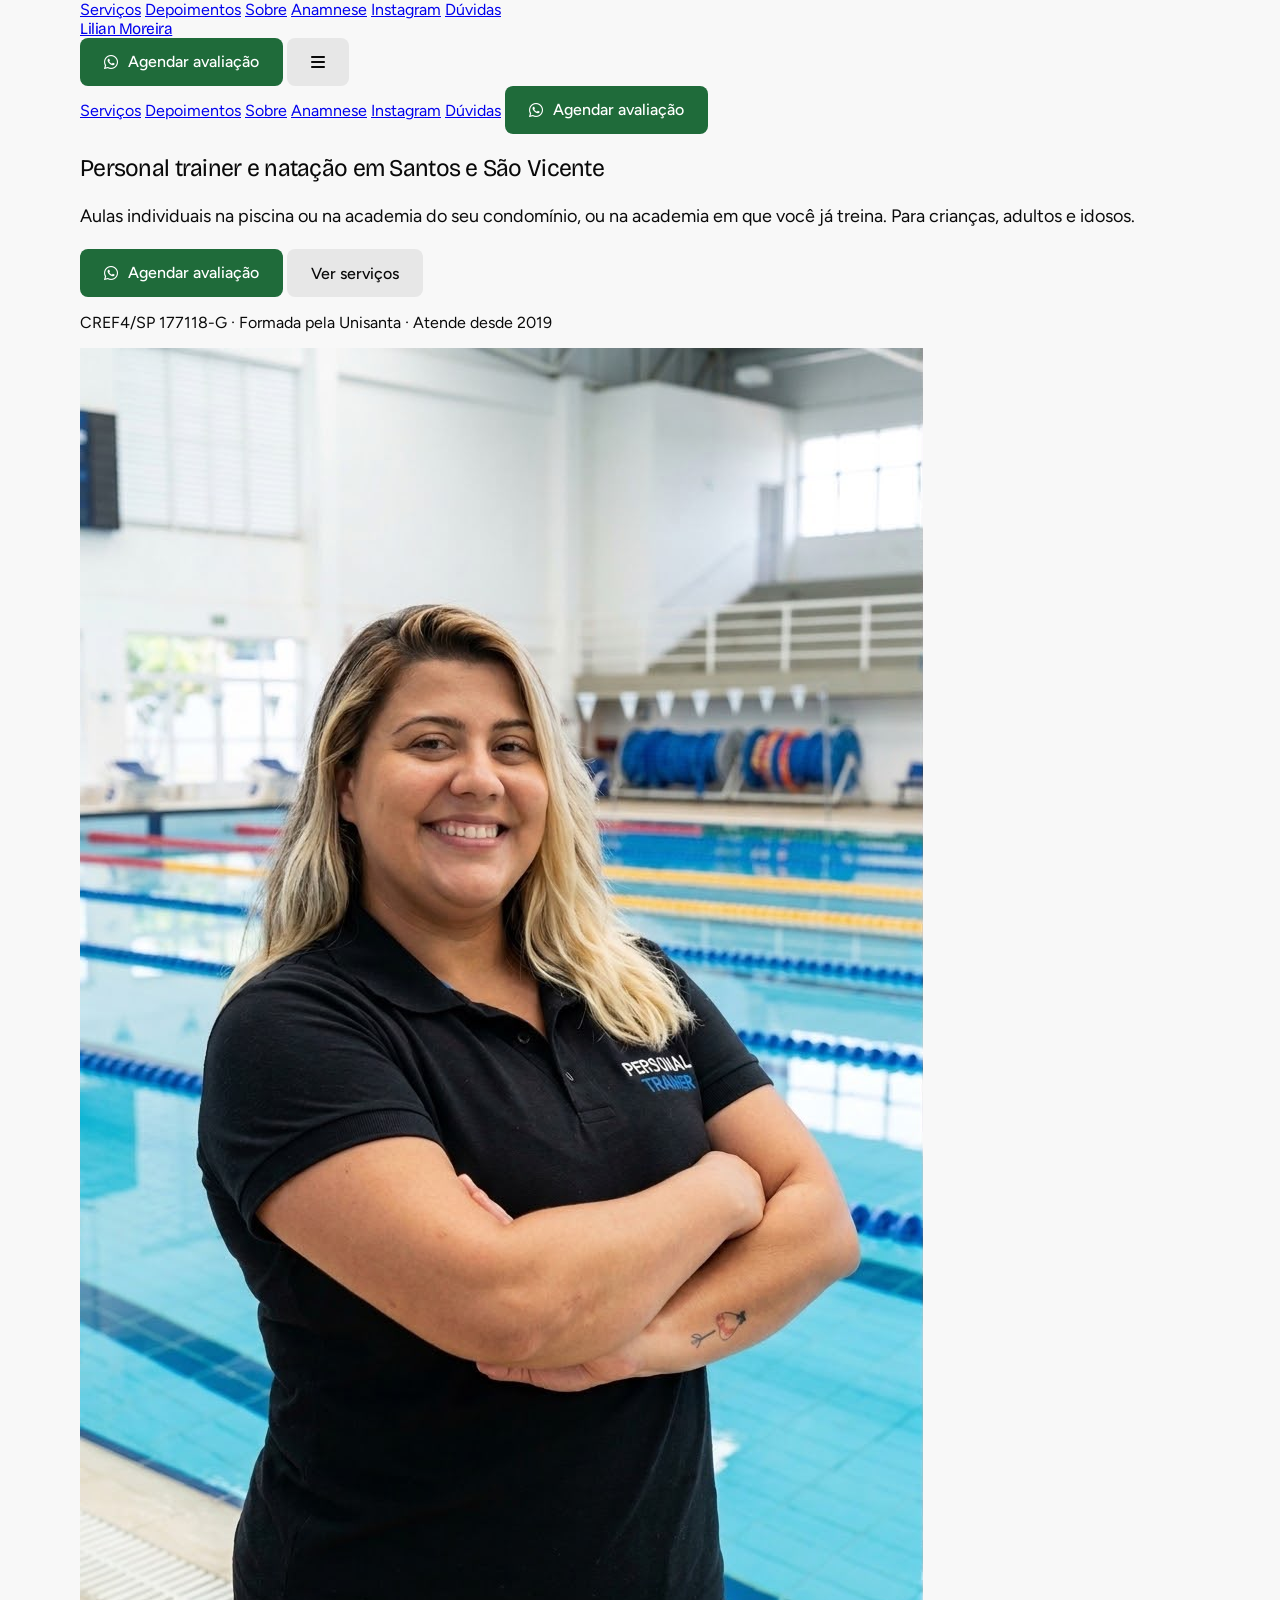
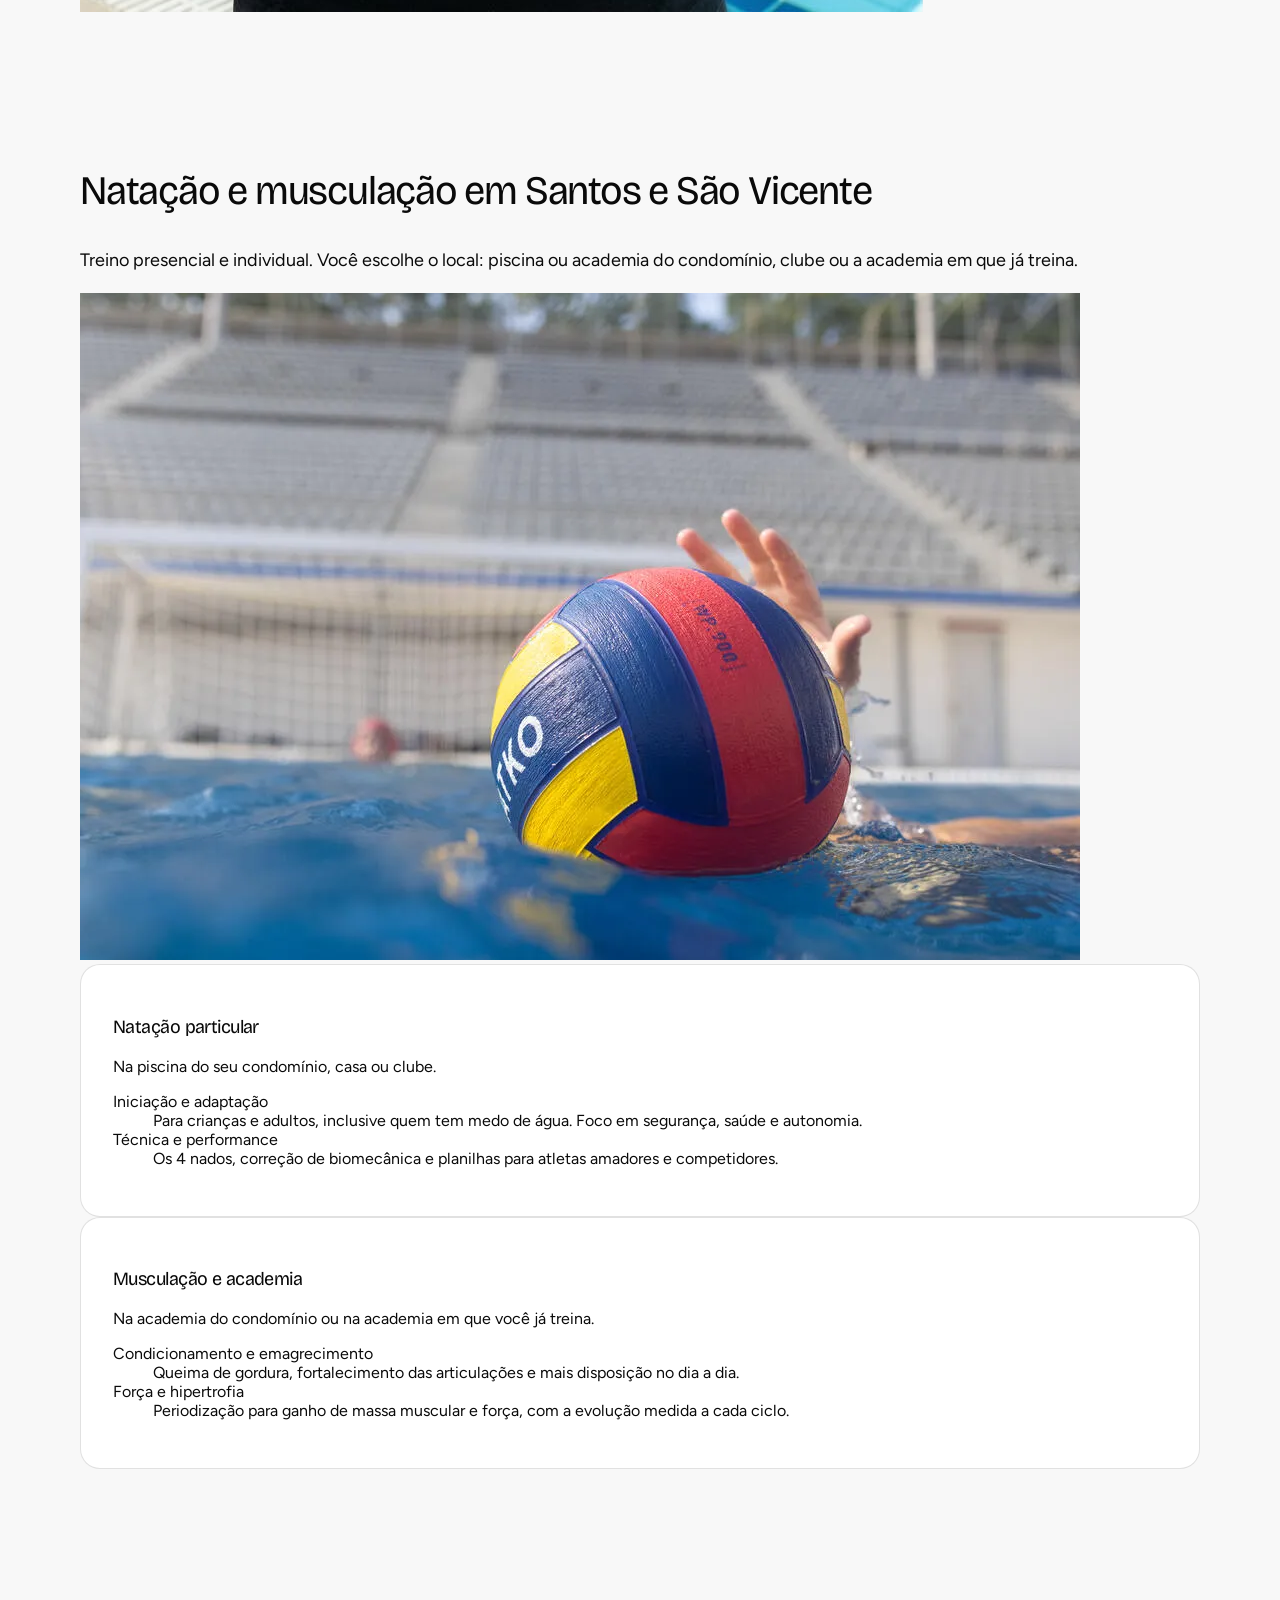
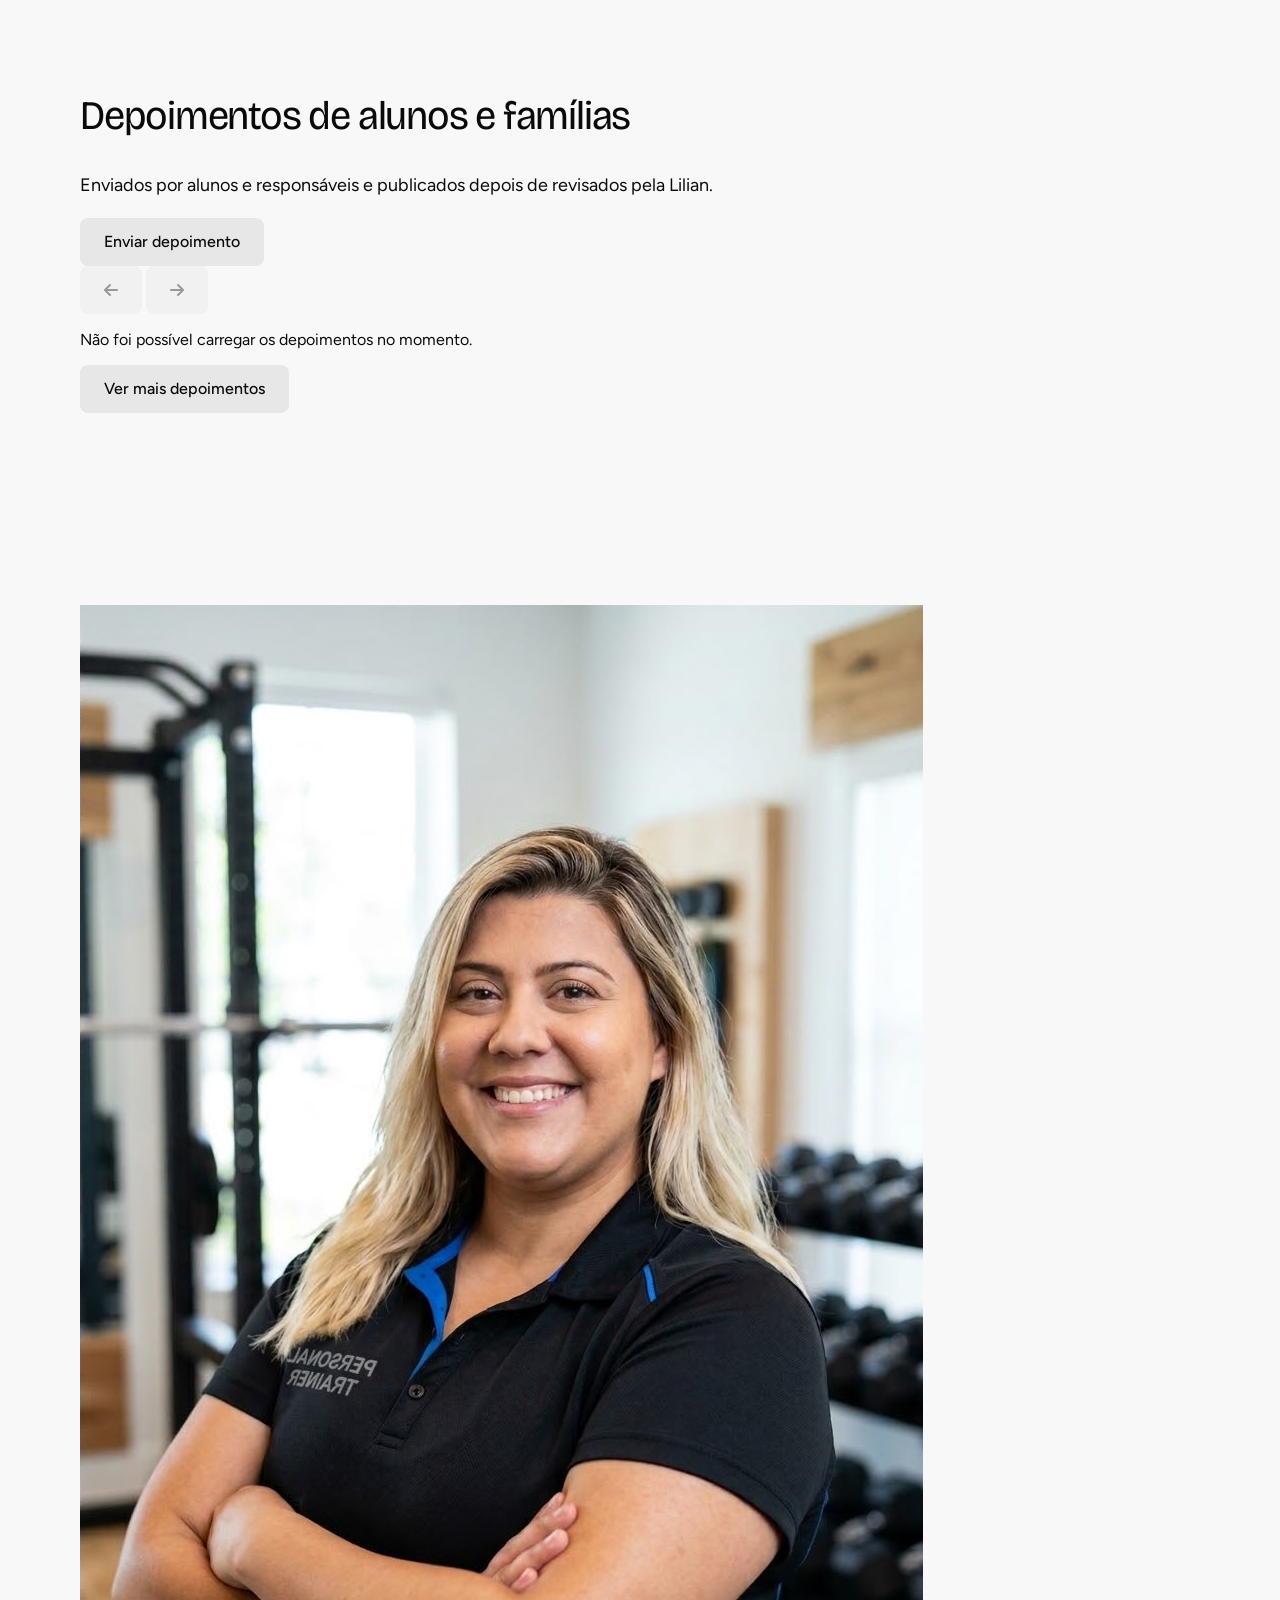
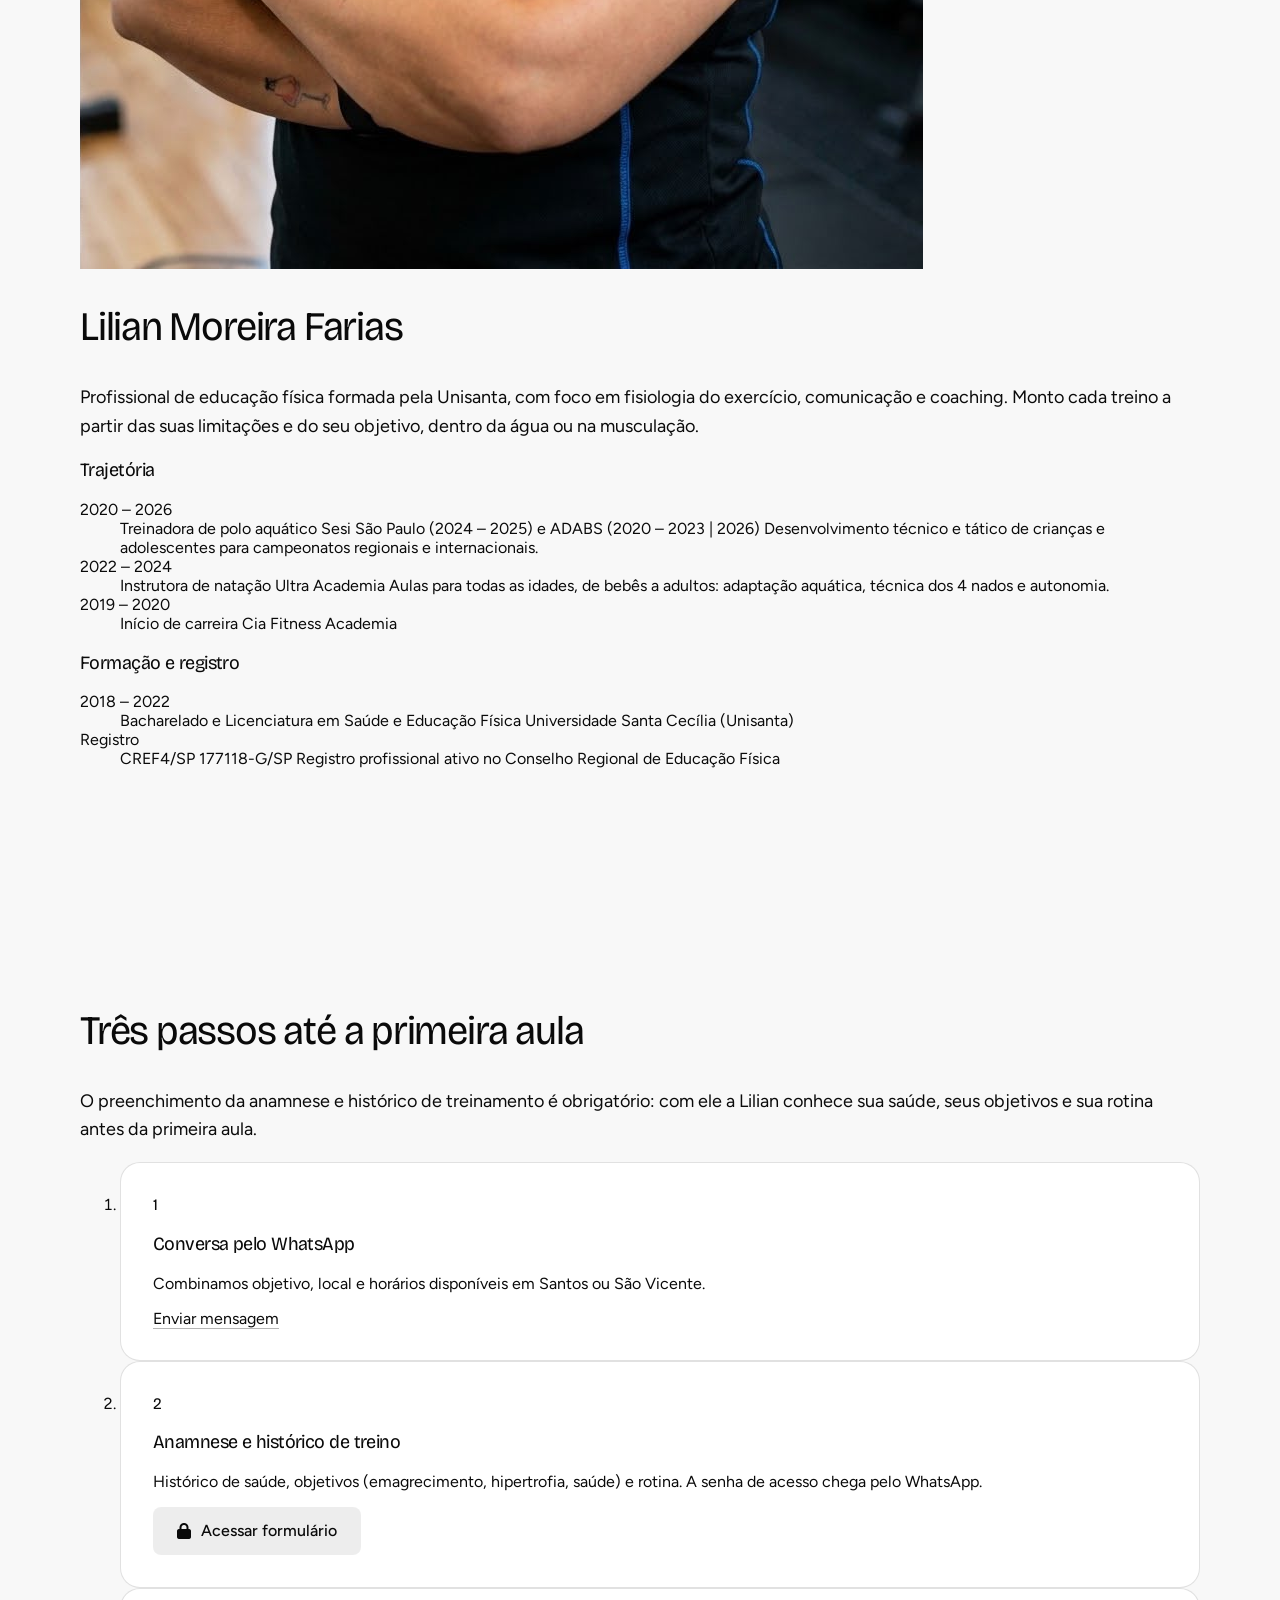
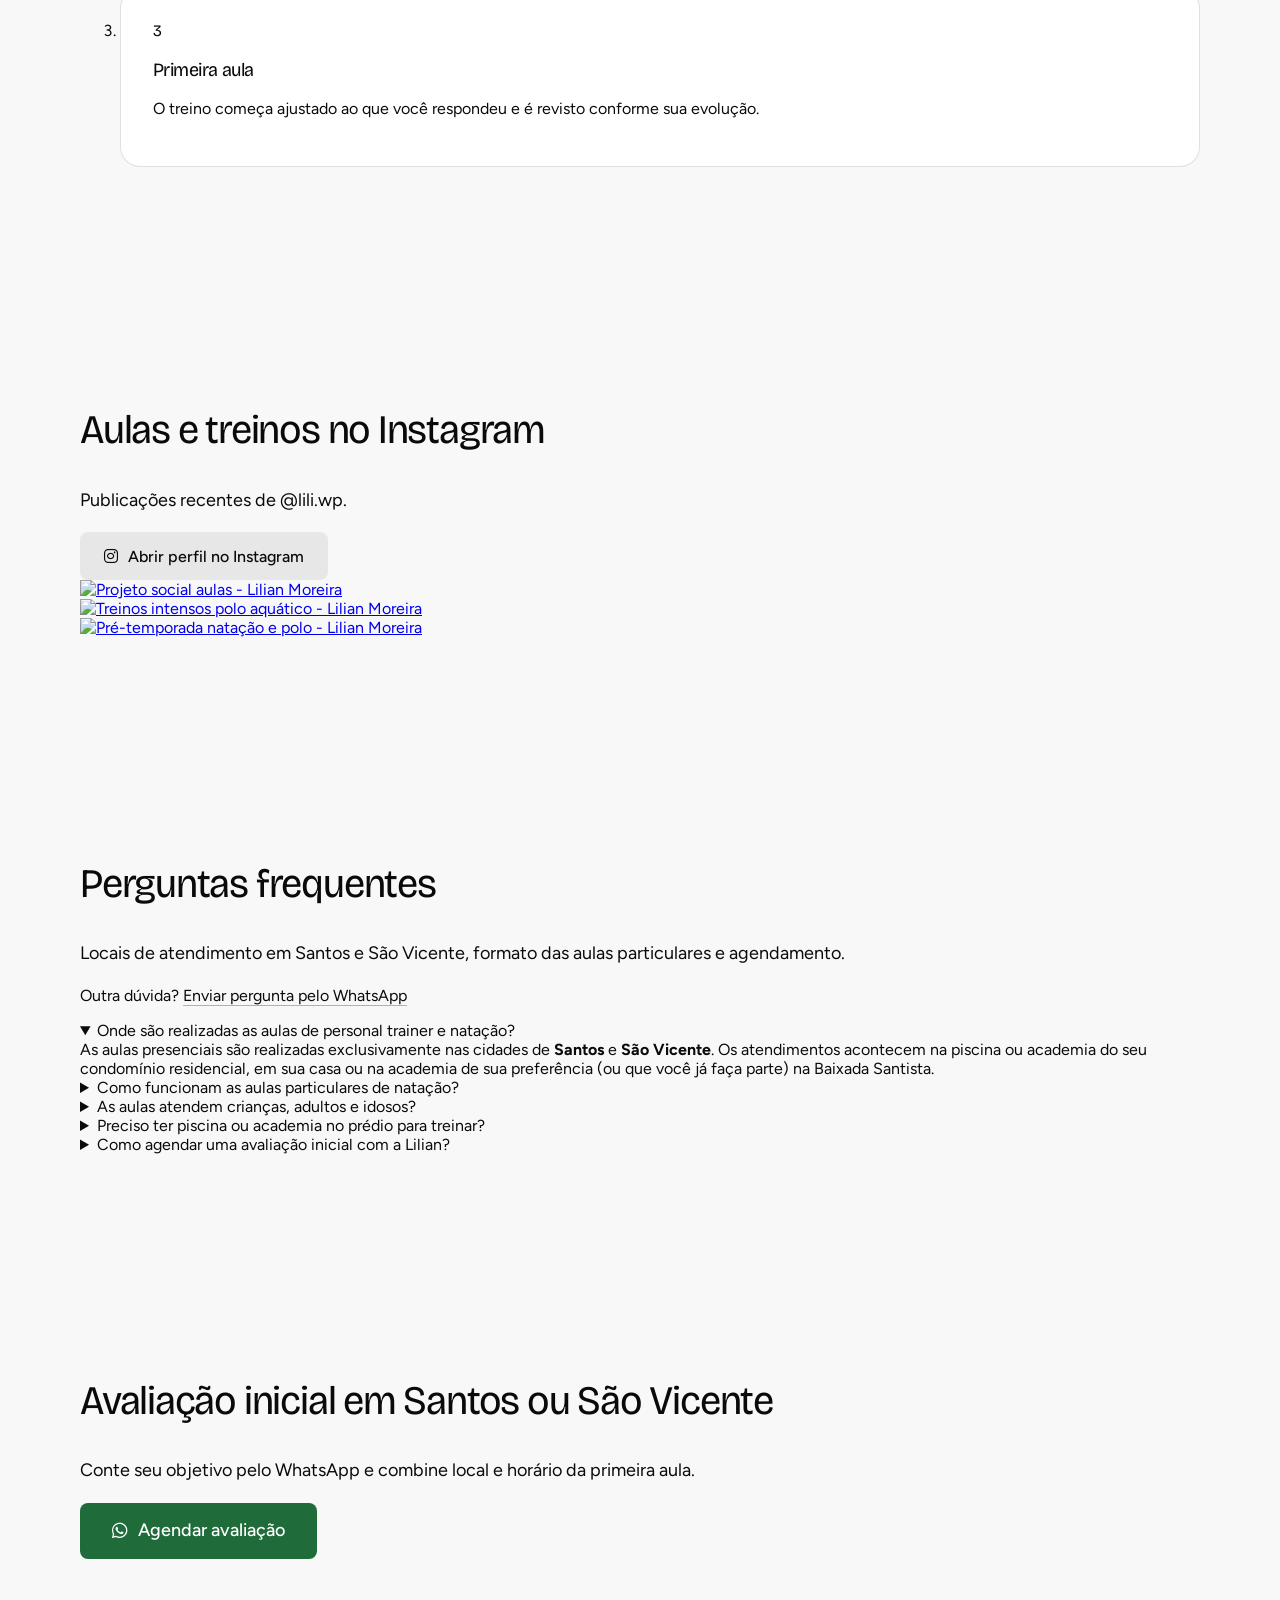
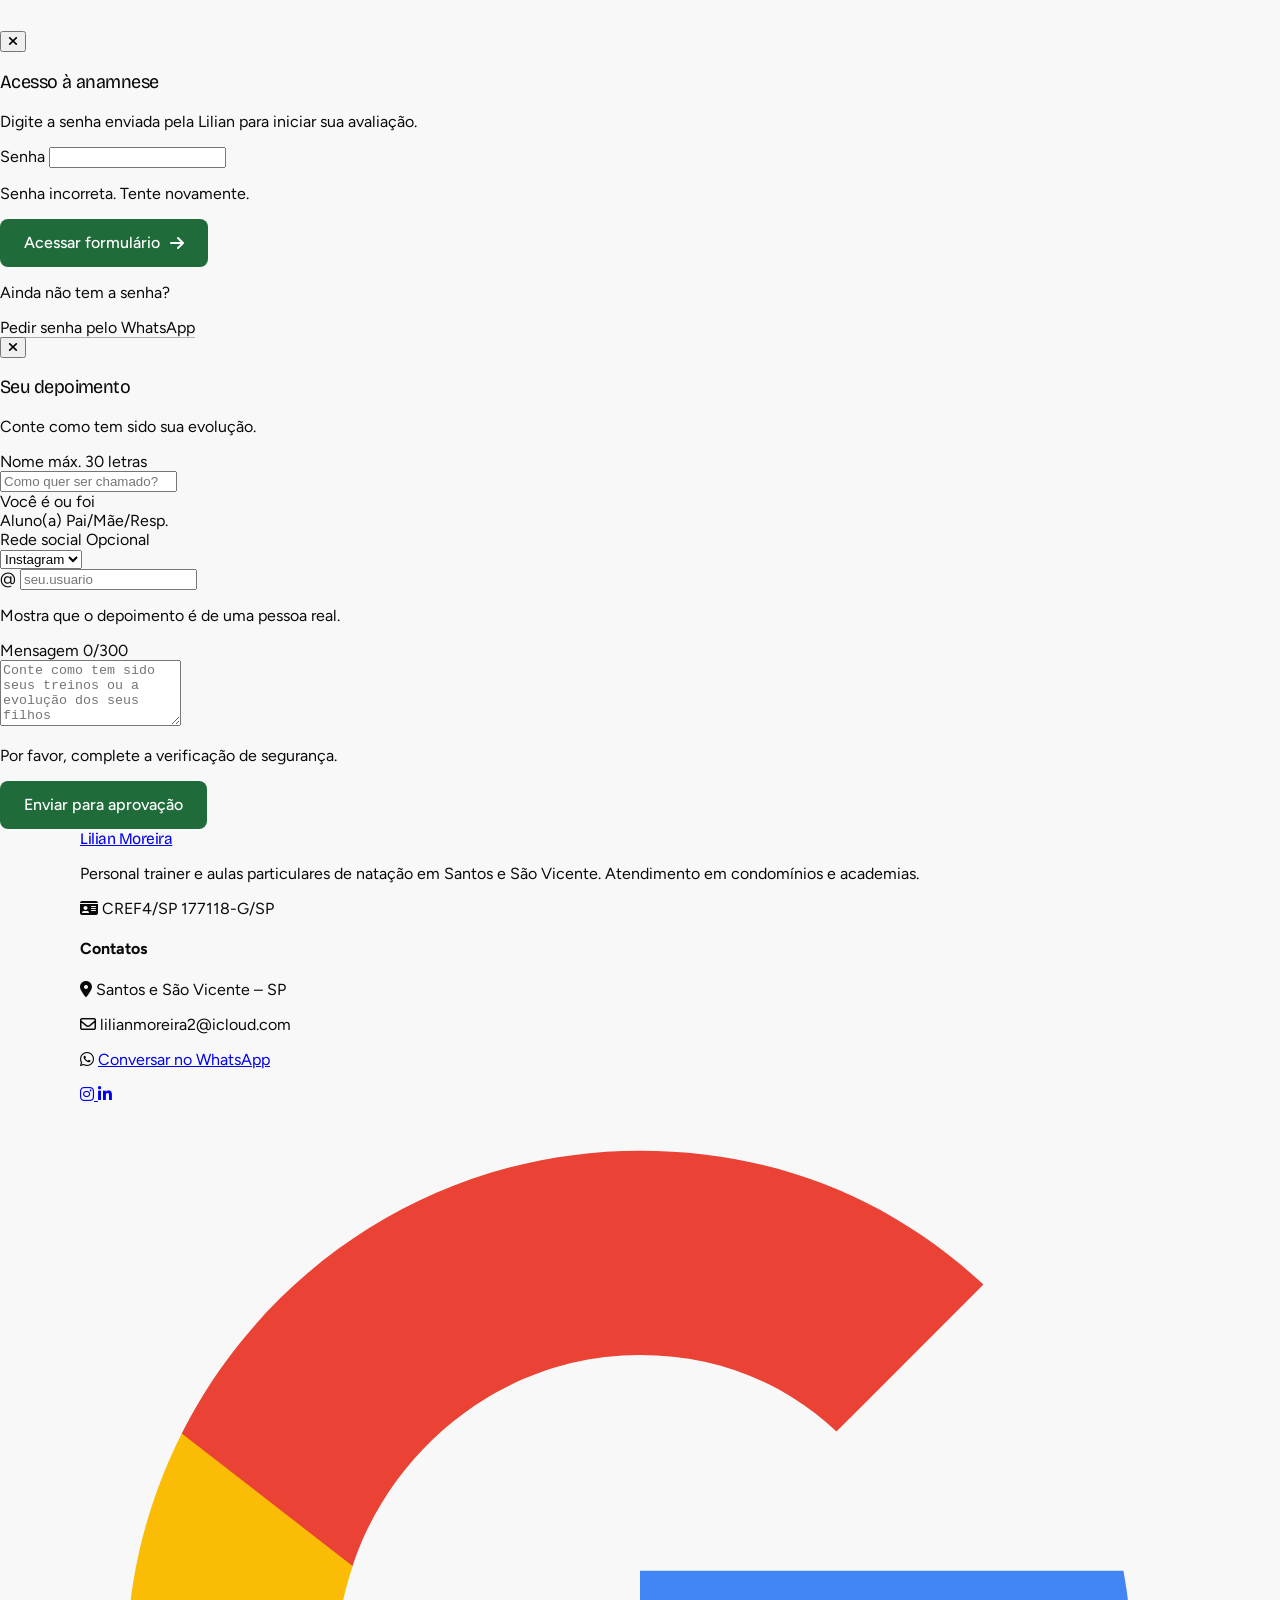
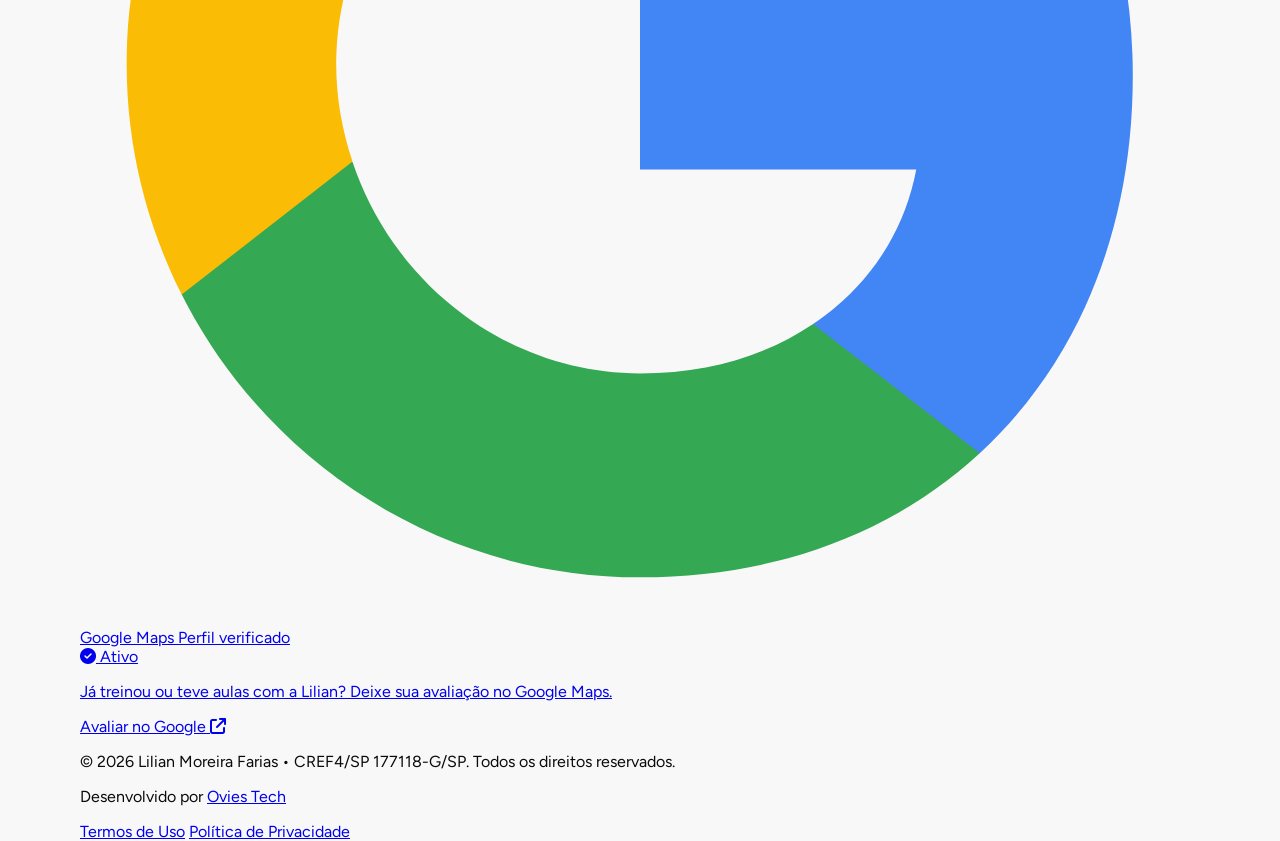
==== commit 6832510d: "feat(ui): redesign visual com diretrizes taste-skill e estetica editorial anti-slop" ====
--- a/index.html
+++ b/index.html
@@ -1,5 +1,5 @@
 <!doctype html>
-<html lang="pt-BR" class="scroll-smooth">
+<html lang="pt-BR" class="scroll-smooth" data-type="service" data-radius="soft" data-buttons="tonal">
   <head>
     <!-- Google Tag Manager -->
     <script>
@@ -36,6 +36,8 @@
     />
     <meta name="author" content="Lilian Moreira Farias" />
     <meta name="robots" content="index, follow" />
+    <meta name="page-type" content="service" />
+    <meta name="site-kind" content="other" />
     <link rel="canonical" href="https://lilianpersonal.com.br/" />
 
     <!-- Metadados de Geolocalização (SEO Local Santos e São Vicente) -->
@@ -235,7 +237,7 @@
 
     <link
       rel="icon"
-      href="data:image/svg+xml,<svg xmlns=%22http://www.w3.org/2000/svg%22 viewBox=%220 0 100 100%22><text y=%22.9em%22 font-size=%2290%22>💪</text></svg>"
+      href="data:image/svg+xml,%3Csvg xmlns='http://www.w3.org/2000/svg' viewBox='0 0 64 64'%3E%3Crect width='64' height='64' rx='14' fill='%231f6b3a'/%3E%3Ctext x='50%25' y='54%25' dominant-baseline='middle' text-anchor='middle' font-family='Arial,sans-serif' font-size='34' fill='%23fff'%3EL%3C/text%3E%3C/svg%3E"
     />
     <!-- Cloudflare Turnstile -->
     <script
@@ -251,43 +253,43 @@
           extend: {
             colors: {
               brand: {
-                light: "#2dd4bf",
-                DEFAULT: "#10b981",
-                dark: "#047857",
+                light: "#2b8a4d",
+                DEFAULT: "#1f6b3a",
+                dark: "#17542d",
               },
+              paper: "#f8f8f8",
+              surface: "#eeeeee",
+              ink: "#0a0a0a",
+              muted: "#6a6a6a",
+              line: "rgb(10 10 10 / 0.12)",
+            },
+            fontFamily: {
+              sans: ["Figtree", "system-ui", "sans-serif"],
+              display: ['"Bricolage Grotesque"', "system-ui", "sans-serif"],
             },
           },
         },
       };
     </script>
 
+    <link rel="preconnect" href="https://fonts.googleapis.com" />
+    <link rel="preconnect" href="https://fonts.gstatic.com" crossorigin />
     <link
-      href="https://fonts.googleapis.com/css2?family=Inter:wght@300;400;600;800&display=swap"
+      href="https://fonts.googleapis.com/css2?family=Bricolage+Grotesque:opsz,wdth,wght@12..96,75..100,400..700&family=Figtree:wght@400..600&display=swap"
       rel="stylesheet"
     />
     <link
       rel="stylesheet"
       href="https://cdnjs.cloudflare.com/ajax/libs/font-awesome/6.4.0/css/all.min.css"
     />
+    <link rel="stylesheet" href="./assets/site.css" />
     <script src="./assets/site-footer.js" defer></script>
 
     <style>
-      body {
-        font-family: "Inter", sans-serif;
-      }
-
-      .hero-bg {
-        background-image:
-          linear-gradient(rgba(15, 23, 42, 0.85), rgba(15, 23, 42, 0.95)),
-          url("./assets/hero-bg.webp");
-        background-size: cover;
-        background-position: center;
-      }
-
-      /* Scrollbar suave para o carrossel de depoimentos */
+      /* Scrollbar discreta para o carrossel de depoimentos */
       #listaDepoimentos {
         scrollbar-width: thin;
-        scrollbar-color: rgba(51, 65, 85, 0.7) transparent;
+        scrollbar-color: rgb(10 10 10 / 0.25) transparent;
       }
 
       #listaDepoimentos::-webkit-scrollbar {
@@ -295,17 +297,40 @@
       }
 
       #listaDepoimentos::-webkit-scrollbar-track {
-        background: rgba(15, 23, 42, 0.5);
+        background: transparent;
+      }
+
+      #listaDepoimentos::-webkit-scrollbar-thumb {
+        background: rgb(10 10 10 / 0.25);
         border-radius: 9999px;
       }
 
-      #listaDepoimentos::-webkit-scrollbar-thumb {
-        background: rgba(51, 65, 85, 0.8);
-        border-radius: 9999px;
-      }
-
-      #listaDepoimentos::-webkit-scrollbar-thumb:hover {
-        background: #10b981;
+      /* Ícone + / − do FAQ */
+      .faq-icon {
+        position: relative;
+        width: 24px;
+        height: 24px;
+        flex: none;
+      }
+
+      .faq-icon::before,
+      .faq-icon::after {
+        content: "";
+        position: absolute;
+        left: 4px;
+        right: 4px;
+        top: 11px;
+        height: 2px;
+        background: currentColor;
+        transition: transform 200ms ease;
+      }
+
+      .faq-icon::after {
+        transform: rotate(90deg);
+      }
+
+      details[open] .faq-icon::after {
+        transform: rotate(0deg);
       }
 
       img {
@@ -318,9 +343,7 @@
     </style>
   </head>
 
-  <body
-    class="bg-slate-900 text-slate-200 antialiased selection:bg-brand selection:text-white"
-  >
+  <body class="bg-paper text-ink antialiased">
     <!-- Google Tag Manager (noscript) -->
     <noscript
       ><iframe
@@ -332,253 +355,129 @@
     ></noscript>
     <!-- End Google Tag Manager (noscript) -->
 
+    <!--
+      taste-skill deal: kind service · palette mint-pink-accounts · type bricolage
+      hero split (film/photo dealt, sem filme nem foto 1920+) · nav-split · close-type (sem foto livre para close-photo)
+      footer-columns · rhythm surface-pairs · buttons tonal · radius soft
+    -->
+
     <!-- Header -->
     <header
-      class="fixed w-full top-0 z-50 bg-slate-900/90 backdrop-blur-md border-b border-slate-800 transition-all duration-300"
       id="navbar"
+      class="fixed inset-x-0 top-0 z-50 h-[72px] bg-paper border-b border-line"
     >
-      <div class="max-w-7xl mx-auto px-4 sm:px-6 lg:px-8">
-        <div class="flex justify-between items-center h-20">
+      <div class="wrap h-full flex items-center justify-between gap-6">
+        <a href="#conteudo" class="skip">Pular para o conteúdo</a>
+
+        <nav
+          class="hidden xl:flex flex-1 items-center gap-7 text-[15px] font-medium"
+          aria-label="Principal"
+        >
+          <a href="#servicos" class="hover:text-brand transition-colors">Serviços</a>
+          <a href="#depoimentos" class="hover:text-brand transition-colors">Depoimentos</a>
+          <a href="#sobre" class="hover:text-brand transition-colors">Sobre</a>
+          <a href="#comeceagora" class="hover:text-brand transition-colors">Anamnese</a>
+          <a href="#instagram" class="hover:text-brand transition-colors">Instagram</a>
+          <a href="#faq" class="hover:text-brand transition-colors">Dúvidas</a>
+        </nav>
+
+        <a
+          href="#top"
+          class="font-display text-[22px] leading-none tracking-tight whitespace-nowrap"
+          >Lilian Moreira</a
+        >
+
+        <div class="flex flex-1 items-center justify-end gap-3">
           <a
-            href="#"
-            class="text-2xl font-extrabold text-white tracking-tighter"
+            href="https://wa.me/5513996660817?text=Ol%C3%A1,%20vim%20atrav%C3%A9s%20do%20seu%20site%20para%20bater%20um%20papo%20sobre%20treinamento%20particular."
+            target="_blank"
+            rel="noopener noreferrer"
+            class="btn btn--primary hidden sm:inline-flex"
           >
-            LILIAN<span class="text-brand">MOREIRA</span>
+            <i class="fa-brands fa-whatsapp text-lg" aria-hidden="true"></i>
+            Agendar avaliação
           </a>
-
-          <nav class="hidden md:flex space-x-8">
-            <a
-              href="#servicos"
-              class="text-sm font-medium text-slate-300 hover:text-brand transition-colors"
-              >Serviços</a
-            >
-            <a
-              href="#sobre"
-              class="text-sm font-medium text-slate-300 hover:text-brand transition-colors"
-              >Sobre Mim</a
-            >
-            <a
-              href="#depoimentos"
-              class="text-sm font-medium text-slate-300 hover:text-brand transition-colors"
-              >Depoimentos</a
-            >
-            <a
-              href="#comeceagora"
-              class="text-sm font-medium text-slate-300 hover:text-brand transition-colors"
-              >Comece Agora</a
-            >
-            <a
-              href="#faq"
-              class="text-sm font-medium text-slate-300 hover:text-brand transition-colors"
-              >Dúvidas</a
-            >
-            <a
-              href="#instagram"
-              class="text-sm font-medium text-slate-300 hover:text-brand transition-colors"
-              >Instagram</a
-            >
-          </nav>
-
-          <div class="hidden md:flex">
-            <a
-              href="https://wa.me/5513996660817?text=Ol%C3%A1,%20vim%20atrav%C3%A9s%20do%20seu%20site%20para%20bater%20um%20papo%20sobre%20treinamento%20particular."
-              target="_blank"
-              rel="noopener noreferrer"
-              class="inline-flex items-center px-4 py-2 bg-slate-800 border border-slate-700 rounded-lg text-sm font-medium text-white hover:bg-slate-700 hover:border-slate-600 transition-all"
-            >
-              <i class="fa-brands fa-whatsapp text-brand mr-2"></i> Contato
-              Rápido
-            </a>
-          </div>
+          <button
+            id="btnMenu"
+            type="button"
+            class="btn btn--secondary xl:hidden w-12 px-0"
+            aria-expanded="false"
+            aria-controls="menuMobile"
+            aria-label="Abrir menu"
+          >
+            <i class="fa-solid fa-bars" aria-hidden="true"></i>
+          </button>
         </div>
       </div>
+
+      <!-- Menu mobile (tela cheia) -->
+      <div
+        id="menuMobile"
+        class="hidden xl:hidden fixed inset-x-0 top-[72px] bottom-0 bg-paper overflow-y-auto"
+      >
+        <nav class="wrap pt-4 pb-10 flex flex-col" aria-label="Menu mobile">
+          <a href="#servicos" class="h-14 flex items-center border-b border-line text-lg">Serviços</a>
+          <a href="#depoimentos" class="h-14 flex items-center border-b border-line text-lg">Depoimentos</a>
+          <a href="#sobre" class="h-14 flex items-center border-b border-line text-lg">Sobre</a>
+          <a href="#comeceagora" class="h-14 flex items-center border-b border-line text-lg">Anamnese</a>
+          <a href="#instagram" class="h-14 flex items-center border-b border-line text-lg">Instagram</a>
+          <a href="#faq" class="h-14 flex items-center border-b border-line text-lg">Dúvidas</a>
+          <a
+            href="https://wa.me/5513996660817?text=Ol%C3%A1,%20vim%20atrav%C3%A9s%20do%20seu%20site%20para%20bater%20um%20papo%20sobre%20treinamento%20particular."
+            target="_blank"
+            rel="noopener noreferrer"
+            class="btn btn--primary w-full mt-8"
+          >
+            <i class="fa-brands fa-whatsapp text-lg" aria-hidden="true"></i>
+            Agendar avaliação
+          </a>
+        </nav>
+      </div>
     </header>
 
-    <!-- Hero Section -->
-    <section class="hero-bg min-h-screen flex items-center pt-20">
-      <div
-        class="max-w-7xl mx-auto px-4 sm:px-6 lg:px-8 py-20 w-full flex flex-col md:flex-row items-center"
-      >
-        <div class="md:w-3/5 text-center md:text-left">
-          <span
-            class="inline-flex items-center gap-1.5 py-1 px-3 rounded-full bg-brand/10 text-brand font-semibold text-xs sm:text-sm mb-4 border border-brand/20"
-          >
-            <i class="fa-solid fa-location-dot"></i> Santos & São Vicente •
-            Personal Trainer & Natação
-          </span>
-          <h1
-            class="text-4xl md:text-6xl font-extrabold text-white leading-tight mb-6"
-          >
-            Treinamento que respeita seu corpo e
-            <span
-              class="text-brand text-transparent bg-clip-text bg-gradient-to-r from-brand to-brand-light"
-              >transforma seus resultados.</span
+    <main id="conteudo">
+      <!-- Hero Section -->
+      <section id="top" class="pt-[72px] lg:min-h-[100svh] flex">
+        <div
+          class="wrap grid lg:grid-cols-12 lg:grid-rows-1 gap-10 lg:gap-6 pt-10 pb-12 lg:pt-4 lg:pb-16"
+        >
+          <div class="lg:col-span-6 flex flex-col justify-center lg:pr-10">
+            <h1
+              class="text-[clamp(40px,3.2vw+16px,76px)] leading-[1.02]"
             >
-          </h1>
-          <p class="text-lg text-slate-300 mb-10 max-w-2xl mx-auto md:mx-0">
-            Aulas particulares de natação e musculação desenhadas exclusivamente
-            para você em <strong class="text-white">Santos</strong> e
-            <strong class="text-white">São Vicente</strong>. Atendimento
-            personalizado em condomínios residenciais ou na academia de sua
-            preferência (ou que você já faça parte).
-          </p>
-          <div class="text-center md:text-left">
-            <a
-              href="https://wa.me/5513996660817?text=Ol%C3%A1,%20vim%20atrav%C3%A9s%20do%20seu%20site%20para%20bater%20um%20papo%20sobre%20treinamento%20particular."
-              target="_blank"
-              rel="noopener noreferrer"
-              class="inline-flex items-center justify-center px-8 py-4 bg-brand hover:bg-brand-light text-slate-900 font-bold rounded-lg shadow-lg shadow-brand/30 transition-all transform hover:-translate-y-1"
-            >
-              <i class="fa-brands fa-whatsapp text-xl mr-2"></i> Falar no
-              WhatsApp
-            </a>
+              Personal trainer e natação em Santos e São Vicente
+            </h1>
+            <p class="lead mt-6 max-w-[44ch]">
+              Aulas individuais na piscina ou na academia do seu condomínio, ou
+              na academia em que você já treina. Para crianças, adultos e
+              idosos.
+            </p>
+            <div class="mt-10 flex flex-col sm:flex-row gap-3">
+              <a
+                href="https://wa.me/5513996660817?text=Ol%C3%A1,%20vim%20atrav%C3%A9s%20do%20seu%20site%20para%20bater%20um%20papo%20sobre%20treinamento%20particular."
+                target="_blank"
+                rel="noopener noreferrer"
+                class="btn btn--primary"
+              >
+                <i class="fa-brands fa-whatsapp text-lg" aria-hidden="true"></i>
+                Agendar avaliação
+              </a>
+              <a href="#servicos" class="btn btn--secondary">Ver serviços</a>
+            </div>
+            <p class="mt-10 pt-6 border-t border-line text-[15px] text-muted">
+              CREF4/SP 177118-G · Formada pela Unisanta · Atende desde 2019
+            </p>
           </div>
-        </div>
-
-        <div class="md:w-2/5 mt-10 md:mt-0">
-          <div
-            class="img-protected-container relative w-72 h-72 lg:w-96 lg:h-96 mx-auto rounded-full overflow-hidden border-4 border-slate-700 shadow-2xl transition-transform hover:scale-105 duration-300"
-          >
-            <img
-              src="./assets/perfil-lilian.jpeg"
-              alt="Lilian Moreira - Personal Trainer e Treinadora de Natação em Santos e São Vicente"
-              class="w-full h-full object-cover pointer-events-none select-none"
-              draggable="false"
-            />
+
+          <div class="lg:col-span-6">
             <div
-              class="absolute inset-0 z-10 select-none"
-              aria-hidden="true"
-            ></div>
-          </div>
-        </div>
-      </div>
-    </section>
-
-    <!-- Serviços -->
-    <section id="servicos" class="py-24 bg-slate-900">
-      <div class="max-w-7xl mx-auto px-4 sm:px-6 lg:px-8">
-        <div class="text-center mb-16">
-          <h2 class="text-3xl font-bold text-white mb-4">
-            Serviços de Acompanhamento em Santos e São Vicente
-          </h2>
-          <div class="w-20 h-1 bg-brand mx-auto rounded mb-4"></div>
-          <p class="text-slate-400 text-sm max-w-2xl mx-auto">
-            Treinamento presencial sob medida para sua rotina, com atendimento
-            em condomínios ou na academia de sua preferência em Santos e São
-            Vicente.
-          </p>
-        </div>
-
-        <div class="grid md:grid-cols-2 gap-8">
-          <div
-            class="bg-slate-800/50 rounded-2xl p-8 border border-slate-700 hover:border-brand/50 transition-colors group"
-          >
-            <div
-              class="w-14 h-14 bg-slate-700 rounded-lg flex items-center justify-center mb-6 group-hover:bg-brand transition-colors"
-            >
-              <i
-                class="fa-solid fa-person-swimming text-2xl text-brand group-hover:text-slate-900"
-              ></i>
-            </div>
-            <div class="flex items-center justify-between mb-2">
-              <h3 class="text-2xl font-bold text-white">Natação Particular</h3>
-              <span
-                class="text-xs bg-slate-700 text-brand-light font-semibold px-2.5 py-1 rounded-md"
-                >Santos & São Vicente</span
-              >
-            </div>
-            <p class="text-xs text-slate-400 mb-6 flex items-center gap-1.5">
-              <i class="fa-solid fa-water text-brand"></i> Aulas na piscina do
-              seu condomínio, residência ou clube.
-            </p>
-            <div class="space-y-4">
-              <div>
-                <h4 class="font-semibold text-brand-light">
-                  Iniciação & Baixo Rendimento
-                </h4>
-                <p class="text-sm text-slate-400 mt-1">
-                  Adaptação ao meio aquático para todas as idades (crianças e
-                  adultos). Foco em saúde, segurança, superação do medo e
-                  qualidade de vida.
-                </p>
-              </div>
-              <div class="h-px w-full bg-slate-700"></div>
-              <div>
-                <h4 class="font-semibold text-brand-light">
-                  Performance & Alto Rendimento
-                </h4>
-                <p class="text-sm text-slate-400 mt-1">
-                  Aprimoramento técnico dos 4 nados, correção de biomecânica e
-                  planilhas de condicionamento para competidores e atletas
-                  amadores.
-                </p>
-              </div>
-            </div>
-          </div>
-
-          <div
-            class="bg-slate-800/50 rounded-2xl p-8 border border-slate-700 hover:border-brand/50 transition-colors group"
-          >
-            <div
-              class="w-14 h-14 bg-slate-700 rounded-lg flex items-center justify-center mb-6 group-hover:bg-brand transition-colors"
-            >
-              <i
-                class="fa-solid fa-dumbbell text-2xl text-brand group-hover:text-slate-900"
-              ></i>
-            </div>
-            <div class="flex items-center justify-between mb-2">
-              <h3 class="text-2xl font-bold text-white">
-                Musculação & Academia
-              </h3>
-              <span
-                class="text-xs bg-slate-700 text-brand-light font-semibold px-2.5 py-1 rounded-md"
-                >Santos & São Vicente</span
-              >
-            </div>
-            <p class="text-xs text-slate-400 mb-6 flex items-center gap-1.5">
-              <i class="fa-solid fa-dumbbell text-brand"></i> Treinos na
-              academia do seu condomínio ou na academia de sua preferência (ou
-              que você já faça parte).
-            </p>
-            <div class="space-y-4">
-              <div>
-                <h4 class="font-semibold text-brand-light">
-                  Condicionamento & Emagrecimento
-                </h4>
-                <p class="text-sm text-slate-400 mt-1">
-                  Treinos desenhados para queima de gordura, fortalecimento
-                  articular e melhoria da disposição diária. O foco é a sua
-                  saúde e longevidade.
-                </p>
-              </div>
-              <div class="h-px w-full bg-slate-700"></div>
-              <div>
-                <h4 class="font-semibold text-brand-light">
-                  Força & Hipertrofia
-                </h4>
-                <p class="text-sm text-slate-400 mt-1">
-                  Periodização avançada para ganho de massa muscular, aumento de
-                  força e superação de platôs com métricas exatas de evolução.
-                </p>
-              </div>
-            </div>
-          </div>
-        </div>
-      </div>
-    </section>
-
-    <!-- Sobre Mim -->
-    <section id="sobre" class="py-24 bg-slate-800">
-      <div class="max-w-7xl mx-auto px-4 sm:px-6 lg:px-8">
-        <div class="grid md:grid-cols-2 gap-16 items-center">
-          <div>
-            <div
-              class="img-protected-container relative rounded-2xl overflow-hidden aspect-[3/4] w-full max-w-md mx-auto shadow-xl border border-slate-600 transition-transform hover:scale-[1.02] duration-300"
+              class="img-protected-container relative overflow-hidden rounded-[20px] bg-surface aspect-[4/5] sm:aspect-[4/3] lg:aspect-auto lg:h-full lg:min-h-[520px]"
             >
               <img
-                src="./assets/foto-sobre-mim.jpeg"
-                alt="Lilian Moreira - Treinadora"
-                class="w-full h-full object-cover pointer-events-none select-none"
+                src="./assets/perfil-lilian.jpeg"
+                alt="Lilian Moreira - Personal Trainer e Treinadora de Natação em Santos e São Vicente"
+                class="absolute inset-0 w-full h-full object-cover object-[50%_22%] pointer-events-none select-none"
+                fetchpriority="high"
                 draggable="false"
               />
               <div
@@ -587,303 +486,615 @@
               ></div>
             </div>
           </div>
-
-          <div>
-            <h2 class="text-3xl font-bold text-white mb-6">
-              Lilian Moreira Farias
-            </h2>
-            <p class="text-slate-300 mb-6 leading-relaxed">
-              Sou especialista em extrair o melhor de você, seja dentro da água
-              ou na musculação. Com foco em
-              <span class="text-brand font-semibold"
-                >Coaching, Comunicação e Fisiologia do exercício</span
-              >, desenvolvo metodologias que respeitam suas limitações e
-              maximizam seus potenciais.
-            </p>
-
-            <h3
-              class="text-xl font-bold text-white mb-4 mt-8 border-b border-slate-700 pb-2"
+        </div>
+      </section>
+
+      <!-- Serviços -->
+      <section id="servicos" class="sec">
+        <div class="wrap">
+          <h2 class="h2 max-w-[22ch]">
+            Natação e musculação em Santos e São Vicente
+          </h2>
+          <p class="lead mt-5 max-w-[56ch]">
+            Treino presencial e individual. Você escolhe o local: piscina ou
+            academia do condomínio, clube ou a academia em que já treina.
+          </p>
+
+          <div class="mt-12 grid lg:grid-cols-12 gap-6">
+            <div
+              class="img-protected-container relative overflow-hidden rounded-[20px] bg-surface aspect-[3/2] lg:aspect-auto lg:col-span-4"
             >
-              Trajetória e Experiência
-            </h3>
-            <div class="space-y-6">
-              <div class="relative pl-6 border-l-2 border-brand">
-                <h4 class="font-bold text-slate-200">
-                  Treinadora de Esportes (Polo Aquático)
-                </h4>
-                <p class="text-sm text-brand-light">
-                  Sesi São Paulo (2024 - 2025) & ADABS (2020 - 2023 | 2026)
+              <img
+                src="./assets/hero-bg.webp"
+                alt="Bola de polo aquático na piscina"
+                class="absolute inset-0 w-full h-full object-cover object-[60%_50%] pointer-events-none select-none"
+                loading="lazy"
+                draggable="false"
+              />
+              <div
+                class="absolute inset-0 z-10 select-none"
+                aria-hidden="true"
+              ></div>
+            </div>
+
+            <div class="lg:col-span-8 grid md:grid-cols-2 gap-6">
+              <article class="card flex flex-col">
+                <h3 class="text-[26px] leading-tight">Natação particular</h3>
+                <p class="mt-2 text-muted">
+                  Na piscina do seu condomínio, casa ou clube.
                 </p>
-                <p class="text-sm text-slate-400 mt-1">
-                  Desenvolvimento técnico e tático para crianças e adolescentes,
-                  atuando na preparação para campeonatos regionais e
-                  internacionais.
+                <dl class="mt-8 border-t border-line">
+                  <div class="py-5 border-b border-line">
+                    <dt class="font-medium">Iniciação e adaptação</dt>
+                    <dd class="mt-1 leading-relaxed">
+                      Para crianças e adultos, inclusive quem tem medo de água.
+                      Foco em segurança, saúde e autonomia.
+                    </dd>
+                  </div>
+                  <div class="pt-5">
+                    <dt class="font-medium">Técnica e performance</dt>
+                    <dd class="mt-1 leading-relaxed">
+                      Os 4 nados, correção de biomecânica e planilhas para
+                      atletas amadores e competidores.
+                    </dd>
+                  </div>
+                </dl>
+              </article>
+
+              <article class="card flex flex-col">
+                <h3 class="text-[26px] leading-tight">Musculação e academia</h3>
+                <p class="mt-2 text-muted">
+                  Na academia do condomínio ou na academia em que você já
+                  treina.
                 </p>
-              </div>
-              <div class="relative pl-6 border-l-2 border-brand">
-                <h4 class="font-bold text-slate-200">Instrutora de Natação</h4>
-                <p class="text-sm text-brand-light">
-                  Ultra Academia (2022 - 2024)
-                </p>
-                <p class="text-sm text-slate-400 mt-1">
-                  Aulas de natação para todas as idades (de bebês a adultos),
-                  focando em adaptação aquática, técnica dos 4 nados e
-                  autonomia.
-                </p>
-              </div>
-              <div class="relative pl-6 border-l-2 border-slate-600">
-                <h4 class="font-bold text-slate-200">Início de Carreira</h4>
-                <p class="text-sm text-brand-light">
-                  Cia Fitness Academia (2019 - 2020)
-                </p>
-              </div>
+                <dl class="mt-8 border-t border-line">
+                  <div class="py-5 border-b border-line">
+                    <dt class="font-medium">Condicionamento e emagrecimento</dt>
+                    <dd class="mt-1 leading-relaxed">
+                      Queima de gordura, fortalecimento das articulações e mais
+                      disposição no dia a dia.
+                    </dd>
+                  </div>
+                  <div class="pt-5">
+                    <dt class="font-medium">Força e hipertrofia</dt>
+                    <dd class="mt-1 leading-relaxed">
+                      Periodização para ganho de massa muscular e força, com a
+                      evolução medida a cada ciclo.
+                    </dd>
+                  </div>
+                </dl>
+              </article>
             </div>
-
-            <h3
-              class="text-xl font-bold text-white mb-4 mt-8 border-b border-slate-700 pb-2"
-            >
-              Formação & Credenciais
-            </h3>
-            <div class="space-y-3">
-              <div
-                class="bg-slate-900/50 p-4 rounded-lg border border-slate-700"
-              >
-                <div class="flex items-start gap-4">
-                  <div class="mt-1">
-                    <i
-                      class="fa-solid fa-graduation-cap text-brand text-xl"
-                    ></i>
-                  </div>
-                  <div>
-                    <h4 class="font-bold text-slate-200">
-                      Bacharelado e Licenciatura em Saúde e Educação Física
-                    </h4>
-                    <p class="text-sm text-slate-400">
-                      Universidade Santa Cecília - Unisanta (2018 - 2022)
-                    </p>
-                  </div>
-                </div>
-              </div>
-
-              <div
-                class="bg-slate-900/50 p-4 rounded-lg border border-brand/30 flex items-center justify-between"
-              >
-                <div class="flex items-center gap-4">
-                  <div
-                    class="w-10 h-10 rounded-lg bg-brand/10 border border-brand/20 flex items-center justify-center shrink-0"
-                  >
-                    <i class="fa-solid fa-id-card text-brand text-lg"></i>
-                  </div>
-                  <div>
-                    <h4 class="font-bold text-slate-200 text-sm">
-                      Registro Profissional CREF
-                    </h4>
-                    <p class="text-xs text-brand-light font-medium">
-                      CREF4/SP • 177118-G/SP
-                    </p>
-                  </div>
-                </div>
-                <span
-                  class="inline-flex items-center gap-1 px-2.5 py-1 rounded-full bg-brand/10 text-brand text-xs font-semibold border border-brand/20"
+          </div>
+        </div>
+      </section>
+
+      <!-- Seção de Depoimentos -->
+      <section id="depoimentos" class="sec bg-surface">
+        <div class="wrap">
+          <div
+            class="flex flex-col md:flex-row md:items-end justify-between gap-6"
+          >
+            <div>
+              <h2 class="h2">Depoimentos de alunos e famílias</h2>
+              <p class="lead mt-4 max-w-[52ch]">
+                Enviados por alunos e responsáveis e publicados depois de
+                revisados pela Lilian.
+              </p>
+            </div>
+            <div class="flex items-center gap-3">
+              <button
+                type="button"
+                onclick="abrirModalDepoimento()"
+                class="btn btn--secondary"
+              >
+                Enviar depoimento
+              </button>
+              <div id="navDepoimentos" class="hidden items-center gap-2">
+                <button
+                  id="btnPrevDepoimento"
+                  type="button"
+                  onclick="rolarDepoimentos(-1)"
+                  aria-label="Depoimentos anteriores"
+                  class="btn btn--secondary w-12 px-0"
                 >
-                  <i class="fa-solid fa-circle-check text-[10px]"></i>
-                  Habilitada
-                </span>
+                  <i class="fa-solid fa-arrow-left" aria-hidden="true"></i>
+                </button>
+                <button
+                  id="btnNextDepoimento"
+                  type="button"
+                  onclick="rolarDepoimentos(1)"
+                  aria-label="Próximos depoimentos"
+                  class="btn btn--secondary w-12 px-0"
+                >
+                  <i class="fa-solid fa-arrow-right" aria-hidden="true"></i>
+                </button>
               </div>
             </div>
           </div>
-        </div>
-      </div>
-    </section>
-
-    <!-- Seção de Depoimentos -->
-    <section
-      id="depoimentos"
-      class="py-24 bg-slate-800 border-t border-slate-700"
-    >
-      <div class="max-w-7xl mx-auto px-4 sm:px-6 lg:px-8">
-        <div
-          class="flex flex-col sm:flex-row justify-between items-center mb-12 gap-6"
-        >
-          <div class="text-center sm:text-left">
-            <h2 class="text-3xl font-bold text-white mb-3">
-              O que dizem sobre o treino
-            </h2>
-            <div class="w-20 h-1 bg-brand mx-auto sm:mx-0 rounded"></div>
-          </div>
-          <div class="flex items-center gap-3">
-            <button
-              onclick="abrirModalDepoimento()"
-              class="px-5 py-2.5 bg-slate-700 hover:bg-slate-600 text-white font-bold text-sm rounded-lg border border-slate-600 transition-all flex items-center shadow-lg"
+
+          <div class="relative mt-12">
+            <div
+              id="listaDepoimentos"
+              class="flex overflow-x-auto gap-6 scroll-smooth snap-x snap-mandatory pb-4"
             >
-              <i class="fa-solid fa-comment-medical mr-2 text-brand"></i> Deixar
-              meu depoimento
-            </button>
-            <div id="navDepoimentos" class="hidden items-center gap-2">
-              <button
-                id="btnPrevDepoimento"
-                onclick="rolarDepoimentos(-1)"
-                aria-label="Depoimentos anteriores"
-                class="w-10 h-10 rounded-full bg-slate-900/80 hover:bg-slate-900 border border-slate-700 hover:border-brand text-slate-300 hover:text-white flex items-center justify-center transition-all disabled:opacity-30 disabled:cursor-not-allowed shadow-md"
-              >
-                <i class="fa-solid fa-chevron-left text-sm"></i>
-              </button>
-              <button
-                id="btnNextDepoimento"
-                onclick="rolarDepoimentos(1)"
-                aria-label="Próximos depoimentos"
-                class="w-10 h-10 rounded-full bg-slate-900/80 hover:bg-slate-900 border border-slate-700 hover:border-brand text-slate-300 hover:text-white flex items-center justify-center transition-all disabled:opacity-30 disabled:cursor-not-allowed shadow-md"
-              >
-                <i class="fa-solid fa-chevron-right text-sm"></i>
-              </button>
+              <p
+                class="text-muted w-full py-10"
+                id="msgCarregandoDepoimentos"
+              >
+                Carregando depoimentos…
+              </p>
             </div>
           </div>
+
+          <div id="containerCarregarMais" class="mt-6 hidden">
+            <button
+              type="button"
+              onclick="carregarMaisDepoimentos()"
+              class="btn btn--secondary"
+            >
+              Ver mais depoimentos
+            </button>
+          </div>
         </div>
-
-        <div class="relative">
+      </section>
+
+      <!-- Sobre Mim -->
+      <section id="sobre" class="sec">
+        <div class="wrap grid lg:grid-cols-12 gap-10 lg:gap-6">
+          <div class="lg:col-span-5">
+            <div
+              class="img-protected-container relative overflow-hidden rounded-[20px] bg-surface aspect-[3/4] max-w-[520px]"
+            >
+              <img
+                src="./assets/foto-sobre-mim.jpeg"
+                alt="Lilian Moreira - Treinadora"
+                class="absolute inset-0 w-full h-full object-cover pointer-events-none select-none"
+                loading="lazy"
+                draggable="false"
+              />
+              <div
+                class="absolute inset-0 z-10 select-none"
+                aria-hidden="true"
+              ></div>
+            </div>
+          </div>
+
+          <div class="lg:col-span-6 lg:col-start-7">
+            <h2 class="h2">Lilian Moreira Farias</h2>
+            <p class="lead mt-5 max-w-[56ch]">
+              Profissional de educação física formada pela Unisanta, com foco
+              em fisiologia do exercício, comunicação e coaching. Monto cada
+              treino a partir das suas limitações e do seu objetivo, dentro da
+              água ou na musculação.
+            </p>
+
+            <h3
+              class="mt-12 font-sans text-[13px] font-medium tracking-normal text-muted"
+            >
+              Trajetória
+            </h3>
+            <dl class="mt-3 border-t border-line">
+              <div
+                class="grid sm:grid-cols-[140px_1fr] gap-1 sm:gap-6 py-5 border-b border-line"
+              >
+                <dt class="text-muted">2020 – 2026</dt>
+                <dd>
+                  <span class="font-medium">Treinadora de polo aquático</span>
+                  <span class="block text-muted"
+                    >Sesi São Paulo (2024 – 2025) e ADABS (2020 – 2023 |
+                    2026)</span
+                  >
+                  <span class="block mt-2 leading-relaxed"
+                    >Desenvolvimento técnico e tático de crianças e
+                    adolescentes para campeonatos regionais e
+                    internacionais.</span
+                  >
+                </dd>
+              </div>
+              <div
+                class="grid sm:grid-cols-[140px_1fr] gap-1 sm:gap-6 py-5 border-b border-line"
+              >
+                <dt class="text-muted">2022 – 2024</dt>
+                <dd>
+                  <span class="font-medium">Instrutora de natação</span>
+                  <span class="block text-muted">Ultra Academia</span>
+                  <span class="block mt-2 leading-relaxed"
+                    >Aulas para todas as idades, de bebês a adultos: adaptação
+                    aquática, técnica dos 4 nados e autonomia.</span
+                  >
+                </dd>
+              </div>
+              <div
+                class="grid sm:grid-cols-[140px_1fr] gap-1 sm:gap-6 py-5 border-b border-line"
+              >
+                <dt class="text-muted">2019 – 2020</dt>
+                <dd>
+                  <span class="font-medium">Início de carreira</span>
+                  <span class="block text-muted">Cia Fitness Academia</span>
+                </dd>
+              </div>
+            </dl>
+
+            <h3
+              class="mt-12 font-sans text-[13px] font-medium tracking-normal text-muted"
+            >
+              Formação e registro
+            </h3>
+            <dl class="mt-3 border-t border-line">
+              <div
+                class="grid sm:grid-cols-[140px_1fr] gap-1 sm:gap-6 py-5 border-b border-line"
+              >
+                <dt class="text-muted">2018 – 2022</dt>
+                <dd>
+                  <span class="font-medium"
+                    >Bacharelado e Licenciatura em Saúde e Educação Física</span
+                  >
+                  <span class="block text-muted"
+                    >Universidade Santa Cecília (Unisanta)</span
+                  >
+                </dd>
+              </div>
+              <div
+                class="grid sm:grid-cols-[140px_1fr] gap-1 sm:gap-6 py-5 border-b border-line"
+              >
+                <dt class="text-muted">Registro</dt>
+                <dd>
+                  <span class="font-medium">CREF4/SP 177118-G/SP</span>
+                  <span class="block text-muted"
+                    >Registro profissional ativo no Conselho Regional de
+                    Educação Física</span
+                  >
+                </dd>
+              </div>
+            </dl>
+          </div>
+        </div>
+      </section>
+
+      <!-- Comece Agora -->
+      <section id="comeceagora" class="sec">
+        <div class="wrap">
+          <h2 class="h2 max-w-[22ch]">Três passos até a primeira aula</h2>
+          <p class="lead mt-5 max-w-[56ch]">
+            O preenchimento da anamnese e histórico de treinamento é
+            obrigatório: com ele a Lilian conhece sua saúde, seus objetivos e
+            sua rotina antes da primeira aula.
+          </p>
+
+          <ol class="mt-12 grid md:grid-cols-3 gap-6">
+            <li class="card flex flex-col">
+              <span class="font-display text-[44px] leading-none text-brand"
+                >1</span
+              >
+              <h3 class="mt-10 text-[24px] leading-tight">
+                Conversa pelo WhatsApp
+              </h3>
+              <p class="mt-3 leading-relaxed">
+                Combinamos objetivo, local e horários disponíveis em Santos ou
+                São Vicente.
+              </p>
+              <a
+                href="https://wa.me/5513996660817?text=Ol%C3%A1,%20vim%20atrav%C3%A9s%20do%20seu%20site%20para%20bater%20um%20papo%20sobre%20treinamento%20particular."
+                target="_blank"
+                rel="noopener noreferrer"
+                class="link mt-auto pt-8 font-medium self-start"
+                >Enviar mensagem</a
+              >
+            </li>
+            <li class="card flex flex-col">
+              <span class="font-display text-[44px] leading-none text-brand"
+                >2</span
+              >
+              <h3 class="mt-10 text-[24px] leading-tight">
+                Anamnese e histórico de treino
+              </h3>
+              <p class="mt-3 leading-relaxed">
+                Histórico de saúde, objetivos (emagrecimento, hipertrofia,
+                saúde) e rotina. A senha de acesso chega pelo WhatsApp.
+              </p>
+              <div class="mt-auto pt-8">
+                <button
+                  type="button"
+                  onclick="abrirModalSenha()"
+                  class="btn btn--secondary"
+                >
+                  <i class="fa-solid fa-lock text-sm" aria-hidden="true"></i>
+                  Acessar formulário
+                </button>
+              </div>
+            </li>
+            <li class="card flex flex-col">
+              <span class="font-display text-[44px] leading-none text-brand"
+                >3</span
+              >
+              <h3 class="mt-10 text-[24px] leading-tight">Primeira aula</h3>
+              <p class="mt-3 leading-relaxed">
+                O treino começa ajustado ao que você respondeu e é revisto
+                conforme sua evolução.
+              </p>
+            </li>
+          </ol>
+        </div>
+      </section>
+
+      <!-- Seção Instagram -->
+      <section id="instagram" class="sec">
+        <div class="wrap">
           <div
-            id="listaDepoimentos"
-            class="flex overflow-x-auto gap-6 scroll-smooth snap-x snap-mandatory py-2 pb-4"
+            class="flex flex-col md:flex-row md:items-end justify-between gap-6"
           >
-            <p
-              class="text-slate-400 text-sm w-full text-center py-10"
-              id="msgCarregandoDepoimentos"
+            <div>
+              <h2 class="h2">Aulas e treinos no Instagram</h2>
+              <p class="lead mt-4 text-muted" id="statsPerfilInsta">
+                Publicações recentes de @lili.wp.
+              </p>
+            </div>
+            <a
+              href="https://www.instagram.com/lili.wp"
+              target="_blank"
+              rel="noopener noreferrer"
+              class="btn btn--secondary self-start md:self-auto"
             >
-              <i class="fa-solid fa-spinner fa-spin mr-2"></i> Carregando
-              depoimentos...
+              <i class="fa-brands fa-instagram text-lg" aria-hidden="true"></i>
+              Abrir perfil no Instagram
+            </a>
+          </div>
+
+          <div
+            id="gridInstagram"
+            class="mt-12 grid grid-cols-1 sm:grid-cols-3 gap-6"
+          >
+            <a
+              href="https://www.instagram.com/p/DUG6lgEkcrC/"
+              target="_blank"
+              rel="noopener noreferrer"
+              class="zoom aspect-square rounded-[20px] bg-surface"
+              aria-label="Abrir publicação no Instagram"
+            >
+              <img
+                src="https://behold.pictures/eyJ1IjoieXNxZFFJVkJWUVVFVlh3cDZheEhUOG80M3VuMiIsImYiOiJJanJZMFZpVDNCVjdHbmdrUzlkMyIsInAiOiIxODE1MzEwNjM3NTQ0MjA5NSIsImgiOiJ6ZWo1a20ifQ.jpg?class=squareMedium"
+                alt="Projeto social aulas - Lilian Moreira"
+                class="w-full h-full object-cover"
+                loading="lazy"
+                draggable="false"
+              />
+            </a>
+            <a
+              href="https://www.instagram.com/p/DJQAOLIxGX8/"
+              target="_blank"
+              rel="noopener noreferrer"
+              class="zoom aspect-square rounded-[20px] bg-surface"
+              aria-label="Abrir publicação no Instagram"
+            >
+              <img
+                src="https://behold.pictures/eyJ1IjoieXNxZFFJVkJWUVVFVlh3cDZheEhUOG80M3VuMiIsImYiOiJJanJZMFZpVDNCVjdHbmdrUzlkMyIsInAiOiIxODI5Mjg2MzQ0MjIxNjI5NCIsImgiOiIxbnY3Z3g5In0.jpg?class=squareMedium"
+                alt="Treinos intensos polo aquático - Lilian Moreira"
+                class="w-full h-full object-cover"
+                loading="lazy"
+                draggable="false"
+              />
+            </a>
+            <a
+              href="https://www.instagram.com/p/DFwO1tkxYe1/"
+              target="_blank"
+              rel="noopener noreferrer"
+              class="zoom aspect-square rounded-[20px] bg-surface"
+              aria-label="Abrir publicação no Instagram"
+            >
+              <img
+                src="https://behold.pictures/eyJ1IjoieXNxZFFJVkJWUVVFVlh3cDZheEhUOG80M3VuMiIsImYiOiJJanJZMFZpVDNCVjdHbmdrUzlkMyIsInAiOiIxODA1NjkxNTk3ODA1MTMzMSIsImgiOiJlbTh6aGcifQ.jpg?class=squareMedium"
+                alt="Pré-temporada natação e polo - Lilian Moreira"
+                class="w-full h-full object-cover"
+                loading="lazy"
+                draggable="false"
+              />
+            </a>
+          </div>
+        </div>
+      </section>
+
+      <!-- FAQ / Perguntas Frequentes -->
+      <section id="faq" class="sec bg-surface">
+        <div class="wrap grid lg:grid-cols-12 gap-10 lg:gap-6">
+          <div class="lg:col-span-4">
+            <h2 class="h2">Perguntas frequentes</h2>
+            <p class="lead mt-5 max-w-[40ch]">
+              Locais de atendimento em Santos e São Vicente, formato das aulas
+              particulares e agendamento.
+            </p>
+            <p class="mt-8">
+              Outra dúvida?
+              <a
+                href="https://wa.me/5513996660817?text=Ol%C3%A1,%20estou%20com%20uma%20d%C3%BAvida%20sobre%20as%20aulas%20de%20personal%20trainer."
+                target="_blank"
+                rel="noopener noreferrer"
+                class="link font-medium"
+                >Enviar pergunta pelo WhatsApp</a
+              >
             </p>
           </div>
+
+          <div class="lg:col-span-8 border-t border-line">
+            <!-- Pergunta 1 -->
+            <details name="faq-accordion" open class="border-b border-line">
+              <summary
+                class="flex justify-between items-center gap-6 py-6 cursor-pointer list-none select-none text-[19px] font-medium hover:text-brand transition-colors [&::-webkit-details-marker]:hidden"
+              >
+                <span
+                  >Onde são realizadas as aulas de personal trainer e
+                  natação?</span
+                >
+                <span class="faq-icon" aria-hidden="true"></span>
+              </summary>
+              <div class="pb-7 pr-12 text-[17px] leading-relaxed max-w-[62ch]">
+                As aulas presenciais são realizadas exclusivamente nas cidades
+                de <strong class="font-medium">Santos</strong> e
+                <strong class="font-medium">São Vicente</strong>. Os
+                atendimentos acontecem na piscina ou academia do seu condomínio
+                residencial, em sua casa ou na academia de sua preferência (ou
+                que você já faça parte) na Baixada Santista.
+              </div>
+            </details>
+
+            <!-- Pergunta 2 -->
+            <details name="faq-accordion" class="border-b border-line">
+              <summary
+                class="flex justify-between items-center gap-6 py-6 cursor-pointer list-none select-none text-[19px] font-medium hover:text-brand transition-colors [&::-webkit-details-marker]:hidden"
+              >
+                <span>Como funcionam as aulas particulares de natação?</span>
+                <span class="faq-icon" aria-hidden="true"></span>
+              </summary>
+              <div class="pb-7 pr-12 text-[17px] leading-relaxed max-w-[62ch]">
+                As aulas são 100% individualizadas e atendem desde alunos com
+                medo de água ou sem experiência (iniciação e adaptação
+                aquática) até nadadores que buscam aprimoramento técnico dos 4
+                nados (crawl, costas, peito e borboleta) para condicionamento
+                físico ou competições.
+              </div>
+            </details>
+
+            <!-- Pergunta 3 -->
+            <details name="faq-accordion" class="border-b border-line">
+              <summary
+                class="flex justify-between items-center gap-6 py-6 cursor-pointer list-none select-none text-[19px] font-medium hover:text-brand transition-colors [&::-webkit-details-marker]:hidden"
+              >
+                <span>As aulas atendem crianças, adultos e idosos?</span>
+                <span class="faq-icon" aria-hidden="true"></span>
+              </summary>
+              <div class="pb-7 pr-12 text-[17px] leading-relaxed max-w-[62ch]">
+                Sim. Como profissional graduada em Educação Física pela
+                <strong class="font-medium">Unisanta</strong> e com experiência
+                técnica no <strong class="font-medium">Sesi-SP</strong>, a
+                treinadora Lilian atende bebês, crianças, adultos e idosos,
+                ajustando o volume e a intensidade metodicamente ao perfil e
+                histórico de saúde de cada aluno.
+              </div>
+            </details>
+
+            <!-- Pergunta 4 -->
+            <details name="faq-accordion" class="border-b border-line">
+              <summary
+                class="flex justify-between items-center gap-6 py-6 cursor-pointer list-none select-none text-[19px] font-medium hover:text-brand transition-colors [&::-webkit-details-marker]:hidden"
+              >
+                <span
+                  >Preciso ter piscina ou academia no prédio para treinar?</span
+                >
+                <span class="faq-icon" aria-hidden="true"></span>
+              </summary>
+              <div class="pb-7 pr-12 text-[17px] leading-relaxed max-w-[62ch]">
+                Para natação, as aulas são ministradas na piscina do seu próprio
+                condomínio ou clube em Santos e São Vicente. Para musculação e
+                funcional, os treinos podem ser realizados na academia do seu
+                prédio ou na academia de sua preferência (ou que você já faça
+                parte) na região.
+              </div>
+            </details>
+
+            <!-- Pergunta 5 -->
+            <details name="faq-accordion" class="border-b border-line">
+              <summary
+                class="flex justify-between items-center gap-6 py-6 cursor-pointer list-none select-none text-[19px] font-medium hover:text-brand transition-colors [&::-webkit-details-marker]:hidden"
+              >
+                <span>Como agendar uma avaliação inicial com a Lilian?</span>
+                <span class="faq-icon" aria-hidden="true"></span>
+              </summary>
+              <div class="pb-7 pr-12 text-[17px] leading-relaxed max-w-[62ch]">
+                Basta clicar em qualquer botão de contato para falar
+                diretamente com a Lilian no WhatsApp. Alinhamos objetivos,
+                locais e horários disponíveis antes da primeira aula.
+              </div>
+            </details>
+          </div>
         </div>
-
-        <div id="containerCarregarMais" class="mt-6 text-center hidden">
-          <button
-            onclick="carregarMaisDepoimentos()"
-            class="inline-flex items-center gap-2 px-6 py-2.5 bg-slate-900/80 hover:bg-slate-900 border border-slate-700 hover:border-brand text-slate-300 hover:text-white rounded-xl text-xs font-bold transition-all shadow-md"
+      </section>
+
+      <!-- Fechamento (close-type) -->
+      <section id="agendar" class="sec">
+        <div
+          class="wrap flex flex-col lg:flex-row lg:items-end justify-between gap-10"
+        >
+          <div>
+            <h2 class="h2 max-w-[20ch]">
+              Avaliação inicial em Santos ou São Vicente
+            </h2>
+            <p class="lead mt-5 max-w-[48ch]">
+              Conte seu objetivo pelo WhatsApp e combine local e horário da
+              primeira aula.
+            </p>
+          </div>
+          <a
+            href="https://wa.me/5513996660817?text=Ol%C3%A1,%20vim%20atrav%C3%A9s%20do%20seu%20site%20para%20bater%20um%20papo%20sobre%20treinamento%20particular."
+            target="_blank"
+            rel="noopener noreferrer"
+            class="btn btn--primary btn--xl self-start lg:self-auto"
           >
-            <i class="fa-solid fa-plus text-brand"></i> Ver mais depoimentos
-          </button>
-        </div>
-      </div>
-    </section>
-
-    <!-- Comece Agora -->
-    <section
-      id="comeceagora"
-      class="py-24 bg-brand text-slate-900 relative overflow-hidden"
-    >
-      <div
-        class="absolute inset-0 opacity-10 pointer-events-none"
-        style="
-          background-image: radial-gradient(#000 2px, transparent 2px);
-          background-size: 30px 30px;
-        "
-      ></div>
-
-      <div
-        class="max-w-4xl mx-auto px-4 sm:px-6 lg:px-8 text-center relative z-10"
-      >
-        <h2 class="text-3xl md:text-5xl font-black mb-6">
-          O Primeiro Passo para sua Evolução
-        </h2>
-        <p class="text-lg md:text-xl font-medium mb-10 opacity-90">
-          Todo treinamento de sucesso começa com planejamento. O preenchimento
-          da <strong>Anamnese e Histórico de Treinamento</strong> é obrigatório
-          para que eu entenda suas necessidades, saúde e objetivos antes da
-          nossa primeira aula.
-        </p>
-
-        <div
-          class="bg-white/20 p-6 rounded-2xl backdrop-blur-sm border border-white/30 mb-8 inline-block"
-        >
-          <ul class="text-left space-y-3 font-medium">
-            <li>
-              <i class="fa-solid fa-check text-slate-900 mr-2"></i> Avaliação do
-              histórico de saúde
-            </li>
-            <li>
-              <i class="fa-solid fa-check text-slate-900 mr-2"></i> Alinhamento
-              de objetivos (emagrecimento, hipertrofia, saúde)
-            </li>
-            <li>
-              <i class="fa-solid fa-check text-slate-900 mr-2"></i> Avaliação de
-              rotina e disponibilidade
-            </li>
-          </ul>
-        </div>
-
-        <div>
-          <a
-            href="javascript:void(0)"
-            onclick="abrirModalSenha()"
-            class="inline-block px-10 py-5 bg-slate-900 text-brand-light hover:text-white font-black text-lg rounded-xl shadow-2xl transition-all transform hover:-translate-y-2 hover:shadow-slate-900/50"
-          >
-            Acessar Formulário <i class="fa-solid fa-lock ml-2"></i>
+            <i class="fa-brands fa-whatsapp text-xl" aria-hidden="true"></i>
+            Agendar avaliação
           </a>
         </div>
-      </div>
-    </section>
+      </section>
+    </main>
 
     <!-- Modal de Senha -->
     <div
       id="senhaModal"
-      class="hidden fixed inset-0 bg-slate-950/80 backdrop-blur-sm z-[100] flex items-center justify-center p-4 transition-opacity"
+      class="hidden fixed inset-0 bg-neutral-950/60 backdrop-blur-sm z-[100] flex items-center justify-center p-4"
     >
       <div
-        class="bg-slate-900 border border-slate-700 rounded-2xl p-8 max-w-sm w-full shadow-2xl relative transform transition-all text-center"
+        class="bg-white rounded-[20px] p-8 max-w-sm w-full relative"
+        role="dialog"
+        aria-modal="true"
+        aria-labelledby="tituloSenha"
       >
         <button
+          type="button"
           onclick="fecharModalSenha()"
-          class="absolute top-4 right-4 text-slate-400 hover:text-white transition-colors"
+          class="absolute top-4 right-4 w-10 h-10 rounded-lg text-muted hover:text-ink hover:bg-surface transition-colors"
+          aria-label="Fechar"
         >
-          <i class="fa-solid fa-xmark text-xl"></i>
+          <i class="fa-solid fa-xmark text-lg" aria-hidden="true"></i>
         </button>
 
-        <div
-          class="w-12 h-12 bg-brand/20 rounded-full flex items-center justify-center mx-auto mb-4"
-        >
-          <i class="fa-solid fa-lock text-brand text-xl"></i>
-        </div>
-        <h3 class="text-2xl font-bold text-white mb-2">Acesso Restrito</h3>
-        <p class="text-sm text-slate-400 mb-6">
-          Insira a senha fornecida pela treinadora Lilian para iniciar sua
-          avaliação.
+        <h3 id="tituloSenha" class="text-[26px] leading-tight pr-10">
+          Acesso à anamnese
+        </h3>
+        <p class="mt-2 text-muted">
+          Digite a senha enviada pela Lilian para iniciar sua avaliação.
         </p>
 
-        <form id="formSenha" class="space-y-4 text-left">
-          <div>
-            <input
-              type="password"
-              id="senhaInput"
-              required
-              placeholder="Digite a senha..."
-              class="w-full px-4 py-3 bg-slate-800 border border-slate-700 rounded-lg text-white focus:outline-none focus:border-brand focus:ring-1 focus:ring-brand transition-colors text-center font-mono tracking-widest text-lg"
-            />
-            <p
-              id="erroSenha"
-              class="hidden text-red-400 text-xs mt-2 text-center"
-            >
-              Senha incorreta. Tente novamente.
-            </p>
-          </div>
+        <form id="formSenha" class="mt-6">
+          <label for="senhaInput" class="block text-[13px] font-medium text-muted mb-2"
+            >Senha</label
+          >
+          <input
+            type="password"
+            id="senhaInput"
+            required
+            class="w-full h-12 px-4 bg-white border border-line rounded-lg text-base focus:outline-none focus:border-brand focus:ring-1 focus:ring-brand transition-colors font-mono tracking-widest"
+          />
+          <p id="erroSenha" class="hidden text-red-700 text-sm mt-2">
+            Senha incorreta. Tente novamente.
+          </p>
           <button
             type="submit"
             id="btnSubmitSenha"
-            class="w-full py-4 bg-brand hover:bg-brand-light text-slate-900 font-bold rounded-lg shadow-lg shadow-brand/30 transition-all mt-4"
+            class="btn btn--primary w-full mt-6"
           >
-            Liberar Acesso <i class="fa-solid fa-arrow-right ml-2"></i>
+            Acessar formulário
+            <i class="fa-solid fa-arrow-right text-sm" aria-hidden="true"></i>
           </button>
         </form>
 
-        <div class="mt-6 pt-6 border-t border-slate-800">
-          <p class="text-xs text-slate-400 mb-3">Ainda não tem a senha?</p>
+        <div class="mt-6 pt-6 border-t border-line">
+          <p class="text-sm text-muted">Ainda não tem a senha?</p>
           <a
             href="https://wa.me/5513996660817?text=Ol%C3%A1,%20estou%20no%20seu%20site%20e%20gostaria%20de%20solicitar%20a%20senha%20para%20preencher%20a%20anamnese."
             target="_blank"
             rel="noopener noreferrer"
-            class="inline-flex items-center justify-center w-full px-4 py-3 bg-slate-800 border border-slate-700 rounded-lg text-sm font-medium text-white hover:bg-slate-700 hover:border-slate-600 transition-all"
+            class="link font-medium inline-block mt-1"
           >
-            <i class="fa-brands fa-whatsapp text-brand mr-2"></i> Solicitar
-            Senha
+            Pedir senha pelo WhatsApp
           </a>
         </div>
       </div>
@@ -892,33 +1103,37 @@
     <!-- Modal de Depoimento -->
     <div
       id="depoimentoModal"
-      class="hidden fixed inset-0 bg-slate-950/80 backdrop-blur-sm z-[100] flex items-center justify-center p-4 transition-opacity"
+      class="hidden fixed inset-0 bg-neutral-950/60 backdrop-blur-sm z-[100] flex items-center justify-center p-4"
     >
       <div
-        class="bg-slate-900 border border-slate-700 rounded-2xl p-8 max-w-md w-full shadow-2xl relative transform transition-all text-center"
+        class="bg-white rounded-[20px] p-6 sm:p-8 max-w-md w-full relative max-h-[calc(100svh-32px)] overflow-y-auto"
+        role="dialog"
+        aria-modal="true"
+        aria-labelledby="tituloDepoimento"
       >
         <button
+          type="button"
           onclick="fecharModalDepoimento()"
-          class="absolute top-4 right-4 text-slate-400 hover:text-white transition-colors"
+          class="absolute top-4 right-4 w-10 h-10 rounded-lg text-muted hover:text-ink hover:bg-surface transition-colors"
+          aria-label="Fechar"
         >
-          <i class="fa-solid fa-xmark text-xl"></i>
+          <i class="fa-solid fa-xmark text-lg" aria-hidden="true"></i>
         </button>
 
-        <h3 class="text-2xl font-bold text-white mb-2">Seu Depoimento</h3>
-        <p class="text-sm text-slate-400 mb-6">
-          Conte como tem sido sua evolução!
-        </p>
-
-        <form id="formDepoimento" class="space-y-4 text-left">
+        <h3 id="tituloDepoimento" class="text-[26px] leading-tight pr-10">
+          Seu depoimento
+        </h3>
+        <p class="mt-2 text-muted">Conte como tem sido sua evolução.</p>
+
+        <form id="formDepoimento" class="mt-6 space-y-5">
           <div>
-            <div class="flex items-center justify-between mb-1.5">
+            <div class="flex items-center justify-between mb-2">
               <label
-                class="block text-xs font-semibold text-slate-300 uppercase tracking-wider"
+                for="nomeDepoimento"
+                class="block text-[13px] font-medium text-muted"
                 >Nome</label
               >
-              <span class="text-[11px] text-slate-500 font-normal"
-                >máx. 30 letras</span
-              >
+              <span class="text-[13px] text-muted">máx. 30 letras</span>
             </div>
             <input
               type="text"
@@ -926,18 +1141,17 @@
               required
               maxlength="30"
               placeholder="Como quer ser chamado?"
-              class="w-full px-4 py-2.5 bg-slate-800 border border-slate-700 rounded-lg text-white placeholder-slate-500 focus:outline-none focus:border-brand focus:ring-1 focus:ring-brand transition-colors text-sm"
+              class="w-full h-12 px-4 bg-white border border-line rounded-lg text-base placeholder-neutral-400 focus:outline-none focus:border-brand focus:ring-1 focus:ring-brand transition-colors"
             />
           </div>
 
           <div>
-            <label
-              class="block text-xs font-semibold text-slate-300 uppercase tracking-wider mb-1.5"
-              >Você é ou foi:</label
+            <span class="block text-[13px] font-medium text-muted mb-2"
+              >Você é ou foi</span
             >
             <div class="grid grid-cols-2 gap-2">
               <label
-                class="relative flex items-center justify-center gap-2 p-2.5 bg-slate-800 border border-slate-700 rounded-lg cursor-pointer text-xs font-medium text-slate-300 hover:border-slate-600 has-[:checked]:border-brand has-[:checked]:bg-brand/10 has-[:checked]:text-brand has-[:checked]:font-bold transition-all"
+                class="flex items-center justify-center h-12 px-3 border border-line rounded-lg cursor-pointer text-[15px] hover:border-neutral-400 has-[:checked]:border-brand has-[:checked]:bg-brand/5 has-[:checked]:text-brand has-[:checked]:font-medium transition-colors"
               >
                 <input
                   type="radio"
@@ -946,11 +1160,10 @@
                   checked
                   class="sr-only"
                 />
-                <i class="fa-solid fa-graduation-cap text-amber-400"></i>
                 Aluno(a)
               </label>
               <label
-                class="relative flex items-center justify-center gap-2 p-2.5 bg-slate-800 border border-slate-700 rounded-lg cursor-pointer text-xs font-medium text-slate-300 hover:border-slate-600 has-[:checked]:border-brand has-[:checked]:bg-brand/10 has-[:checked]:text-brand has-[:checked]:font-bold transition-all"
+                class="flex items-center justify-center h-12 px-3 border border-line rounded-lg cursor-pointer text-[15px] hover:border-neutral-400 has-[:checked]:border-brand has-[:checked]:bg-brand/5 has-[:checked]:text-brand has-[:checked]:font-medium transition-colors"
               >
                 <input
                   type="radio"
@@ -958,26 +1171,25 @@
                   value="Pai, Mãe ou Responsável"
                   class="sr-only"
                 />
-                <i class="fa-solid fa-user-group text-amber-400"></i>
                 Pai/Mãe/Resp.
               </label>
             </div>
           </div>
 
           <div>
-            <div class="flex items-center justify-between mb-1.5">
+            <div class="flex items-center justify-between mb-2">
               <label
-                class="block text-xs font-semibold text-slate-300 uppercase tracking-wider"
-                >Rede Social</label
-              >
-              <span class="text-[11px] text-slate-500 font-normal"
-                >Opcional</span
-              >
+                for="perfilSocialDepoimento"
+                class="block text-[13px] font-medium text-muted"
+                >Rede social</label
+              >
+              <span class="text-[13px] text-muted">Opcional</span>
             </div>
             <div class="flex gap-2">
               <select
                 id="redeSocialDepoimento"
-                class="w-36 px-3 py-2.5 bg-slate-800 border border-slate-700 rounded-lg text-white text-xs font-medium focus:outline-none focus:border-brand focus:ring-1 focus:ring-brand transition-colors cursor-pointer"
+                aria-label="Rede social"
+                class="w-36 h-12 px-3 bg-white border border-line rounded-lg text-[15px] focus:outline-none focus:border-brand focus:ring-1 focus:ring-brand transition-colors cursor-pointer"
               >
                 <option value="instagram">Instagram</option>
                 <option value="facebook">Facebook</option>
@@ -985,7 +1197,7 @@
               <div class="relative flex-1">
                 <span
                   id="prefixoRedeSocial"
-                  class="absolute left-3 top-1/2 -translate-y-1/2 text-slate-400 text-xs font-mono font-semibold select-none"
+                  class="absolute left-3 top-1/2 -translate-y-1/2 text-muted text-sm font-mono select-none"
                   >@</span
                 >
                 <input
@@ -993,519 +1205,82 @@
                   id="perfilSocialDepoimento"
                   maxlength="30"
                   placeholder="seu.usuario"
-                  class="w-full pl-8 pr-3 py-2.5 bg-slate-800 border border-slate-700 rounded-lg text-white placeholder-slate-500 text-xs focus:outline-none focus:border-brand focus:ring-1 focus:ring-brand transition-colors font-mono"
+                  class="w-full h-12 pl-9 pr-3 bg-white border border-line rounded-lg text-base placeholder-neutral-400 focus:outline-none focus:border-brand focus:ring-1 focus:ring-brand transition-colors font-mono"
                 />
               </div>
             </div>
-            <p
-              class="text-[11px] text-slate-400 mt-1 flex items-center gap-1.5"
-            >
-              <i class="fa-solid fa-circle-check text-brand text-[10px]"></i>
-              Passa mais credibilidade e comprova que é uma pessoa real.
+            <p class="text-[13px] text-muted mt-2">
+              Mostra que o depoimento é de uma pessoa real.
             </p>
           </div>
 
           <div>
-            <div class="flex items-center justify-between mb-1.5">
+            <div class="flex items-center justify-between mb-2">
               <label
-                class="block text-xs font-semibold text-slate-300 uppercase tracking-wider"
+                for="textoDepoimento"
+                class="block text-[13px] font-medium text-muted"
                 >Mensagem</label
               >
-              <span
-                id="contadorTextoDepoimento"
-                class="text-[11px] text-slate-500 font-normal"
+              <span id="contadorTextoDepoimento" class="text-[13px] text-muted"
                 >0/300</span
               >
             </div>
             <textarea
               id="textoDepoimento"
               required
-              rows="3"
+              rows="4"
               maxlength="300"
-              placeholder="Conte como tem sido seus treinos ou a evolução dos seus filhos... (máx. 300 caracteres)"
-              class="w-full px-4 py-2.5 bg-slate-800 border border-slate-700 rounded-lg text-white placeholder-slate-500 focus:outline-none focus:border-brand focus:ring-1 focus:ring-brand transition-colors text-sm resize-none"
+              placeholder="Conte como tem sido seus treinos ou a evolução dos seus filhos"
+              class="w-full px-4 py-3 bg-white border border-line rounded-lg text-base placeholder-neutral-400 focus:outline-none focus:border-brand focus:ring-1 focus:ring-brand transition-colors resize-none"
             ></textarea>
           </div>
 
           <!-- Cloudflare Turnstile -->
           <div
-            class="cf-turnstile mt-4 flex justify-center"
+            class="cf-turnstile flex justify-center"
             data-sitekey="0x4AAAAAAFD8jSpDJzGLlYk0"
+            data-theme="light"
           ></div>
-          <p id="erroBot" class="hidden text-red-400 text-xs mt-1 text-center">
+          <p id="erroBot" class="hidden text-red-700 text-sm text-center">
             Por favor, complete a verificação de segurança.
           </p>
 
           <button
             type="submit"
             id="btnEnviarDepoimento"
-            class="w-full py-4 bg-brand hover:bg-brand-light text-slate-900 font-bold rounded-lg shadow-lg shadow-brand/30 transition-all mt-4 flex justify-center items-center"
+            class="btn btn--primary w-full"
           >
-            Enviar para Aprovação <i class="fa-solid fa-paper-plane ml-2"></i>
+            Enviar para aprovação
           </button>
         </form>
       </div>
     </div>
 
-    <!-- FAQ / Perguntas Frequentes -->
-    <section id="faq" class="py-24 bg-slate-800 border-t border-slate-700">
-      <div class="max-w-4xl mx-auto px-4 sm:px-6 lg:px-8">
-        <div class="text-center mb-14">
-          <span
-            class="inline-flex items-center gap-1.5 py-1 px-3 rounded-full bg-brand/10 text-brand font-semibold text-xs sm:text-sm mb-4 border border-brand/20"
-          >
-            <i class="fa-solid fa-circle-question"></i> Tire Suas Dúvidas
-          </span>
-          <h2 class="text-3xl md:text-4xl font-extrabold text-white mb-4">
-            Perguntas Frequentes
-          </h2>
-          <div class="w-20 h-1 bg-brand mx-auto rounded mb-4"></div>
-          <p class="text-slate-400 text-sm max-w-2xl mx-auto">
-            Respostas claras sobre locais de atendimento em Santos e São
-            Vicente, formato das aulas particulares e agendamento.
-          </p>
-        </div>
-
-        <div class="space-y-4">
-          <!-- Pergunta 1 -->
-          <details
-            name="faq-accordion"
-            open
-            class="group bg-slate-900/60 border border-slate-700/80 rounded-2xl p-5 md:p-6 transition-all duration-300 hover:border-brand/50 open:bg-slate-900 open:border-brand/60 open:shadow-lg open:shadow-brand/5"
-          >
-            <summary
-              class="flex justify-between items-center cursor-pointer list-none select-none font-semibold text-white text-base md:text-lg gap-4 group-hover:text-brand-light transition-colors [&::-webkit-details-marker]:hidden"
-            >
-              <span class="flex items-center gap-3">
-                <i
-                  class="fa-solid fa-location-dot text-brand text-sm shrink-0"
-                ></i>
-                <span
-                  >Onde são realizadas as aulas de personal trainer e
-                  natação?</span
-                >
-              </span>
-              <span
-                class="w-8 h-8 rounded-full bg-slate-800 border border-slate-700 flex items-center justify-center text-slate-400 group-hover:text-brand group-hover:border-brand/40 group-open:rotate-180 group-open:bg-brand group-open:text-slate-900 transition-all shrink-0"
-              >
-                <i
-                  class="fa-solid fa-chevron-down text-xs transition-transform duration-300"
-                ></i>
-              </span>
-            </summary>
-            <div
-              class="mt-4 pt-4 border-t border-slate-800 text-slate-300 text-sm md:text-base leading-relaxed pl-7"
-            >
-              As aulas presenciais são realizadas exclusivamente nas cidades de
-              <strong>Santos</strong> e <strong>São Vicente</strong>. Os
-              atendimentos acontecem na piscina ou academia do seu condomínio
-              residencial, em sua casa ou na academia de sua preferência (ou que
-              você já faça parte) na Baixada Santista.
-            </div>
-          </details>
-
-          <!-- Pergunta 2 -->
-          <details
-            name="faq-accordion"
-            class="group bg-slate-900/60 border border-slate-700/80 rounded-2xl p-5 md:p-6 transition-all duration-300 hover:border-brand/50 open:bg-slate-900 open:border-brand/60 open:shadow-lg open:shadow-brand/5"
-          >
-            <summary
-              class="flex justify-between items-center cursor-pointer list-none select-none font-semibold text-white text-base md:text-lg gap-4 group-hover:text-brand-light transition-colors [&::-webkit-details-marker]:hidden"
-            >
-              <span class="flex items-center gap-3">
-                <i
-                  class="fa-solid fa-person-swimming text-brand text-sm shrink-0"
-                ></i>
-                <span>Como funcionam as aulas particulares de natação?</span>
-              </span>
-              <span
-                class="w-8 h-8 rounded-full bg-slate-800 border border-slate-700 flex items-center justify-center text-slate-400 group-hover:text-brand group-hover:border-brand/40 group-open:rotate-180 group-open:bg-brand group-open:text-slate-900 transition-all shrink-0"
-              >
-                <i
-                  class="fa-solid fa-chevron-down text-xs transition-transform duration-300"
-                ></i>
-              </span>
-            </summary>
-            <div
-              class="mt-4 pt-4 border-t border-slate-800 text-slate-300 text-sm md:text-base leading-relaxed pl-7"
-            >
-              As aulas são 100% individualizadas e atendem desde alunos com medo
-              de água ou sem experiência (iniciação e adaptação aquática) até
-              nadadores que buscam aprimoramento técnico dos 4 nados (crawl,
-              costas, peito e borboleta) para condicionamento físico ou
-              competições.
-            </div>
-          </details>
-
-          <!-- Pergunta 3 -->
-          <details
-            name="faq-accordion"
-            class="group bg-slate-900/60 border border-slate-700/80 rounded-2xl p-5 md:p-6 transition-all duration-300 hover:border-brand/50 open:bg-slate-900 open:border-brand/60 open:shadow-lg open:shadow-brand/5"
-          >
-            <summary
-              class="flex justify-between items-center cursor-pointer list-none select-none font-semibold text-white text-base md:text-lg gap-4 group-hover:text-brand-light transition-colors [&::-webkit-details-marker]:hidden"
-            >
-              <span class="flex items-center gap-3">
-                <i class="fa-solid fa-users text-brand text-sm shrink-0"></i>
-                <span>As aulas atendem crianças, adultos e idosos?</span>
-              </span>
-              <span
-                class="w-8 h-8 rounded-full bg-slate-800 border border-slate-700 flex items-center justify-center text-slate-400 group-hover:text-brand group-hover:border-brand/40 group-open:rotate-180 group-open:bg-brand group-open:text-slate-900 transition-all shrink-0"
-              >
-                <i
-                  class="fa-solid fa-chevron-down text-xs transition-transform duration-300"
-                ></i>
-              </span>
-            </summary>
-            <div
-              class="mt-4 pt-4 border-t border-slate-800 text-slate-300 text-sm md:text-base leading-relaxed pl-7"
-            >
-              Sim! Como profissional graduada em Educação Física pela
-              <strong>Unisanta</strong> e com experiência técnica no
-              <strong>Sesi-SP</strong>, a treinadora Lilian atende bebês,
-              crianças, adultos e idosos, ajustando o volume e a intensidade
-              metodicamente ao perfil e histórico de saúde de cada aluno.
-            </div>
-          </details>
-
-          <!-- Pergunta 4 -->
-          <details
-            name="faq-accordion"
-            class="group bg-slate-900/60 border border-slate-700/80 rounded-2xl p-5 md:p-6 transition-all duration-300 hover:border-brand/50 open:bg-slate-900 open:border-brand/60 open:shadow-lg open:shadow-brand/5"
-          >
-            <summary
-              class="flex justify-between items-center cursor-pointer list-none select-none font-semibold text-white text-base md:text-lg gap-4 group-hover:text-brand-light transition-colors [&::-webkit-details-marker]:hidden"
-            >
-              <span class="flex items-center gap-3">
-                <i class="fa-solid fa-dumbbell text-brand text-sm shrink-0"></i>
-                <span
-                  >Preciso ter piscina ou academia no prédio para treinar?</span
-                >
-              </span>
-              <span
-                class="w-8 h-8 rounded-full bg-slate-800 border border-slate-700 flex items-center justify-center text-slate-400 group-hover:text-brand group-hover:border-brand/40 group-open:rotate-180 group-open:bg-brand group-open:text-slate-900 transition-all shrink-0"
-              >
-                <i
-                  class="fa-solid fa-chevron-down text-xs transition-transform duration-300"
-                ></i>
-              </span>
-            </summary>
-            <div
-              class="mt-4 pt-4 border-t border-slate-800 text-slate-300 text-sm md:text-base leading-relaxed pl-7"
-            >
-              Para natação, as aulas são ministradas na piscina do seu próprio
-              condomínio ou clube em Santos e São Vicente. Para musculação e
-              funcional, os treinos podem ser realizados na academia do seu
-              prédio ou na academia de sua preferência (ou que você já faça
-              parte) na região.
-            </div>
-          </details>
-
-          <!-- Pergunta 5 -->
-          <details
-            name="faq-accordion"
-            class="group bg-slate-900/60 border border-slate-700/80 rounded-2xl p-5 md:p-6 transition-all duration-300 hover:border-brand/50 open:bg-slate-900 open:border-brand/60 open:shadow-lg open:shadow-brand/5"
-          >
-            <summary
-              class="flex justify-between items-center cursor-pointer list-none select-none font-semibold text-white text-base md:text-lg gap-4 group-hover:text-brand-light transition-colors [&::-webkit-details-marker]:hidden"
-            >
-              <span class="flex items-center gap-3">
-                <i
-                  class="fa-solid fa-calendar-check text-brand text-sm shrink-0"
-                ></i>
-                <span>Como agendar uma avaliação inicial com a Lilian?</span>
-              </span>
-              <span
-                class="w-8 h-8 rounded-full bg-slate-800 border border-slate-700 flex items-center justify-center text-slate-400 group-hover:text-brand group-hover:border-brand/40 group-open:rotate-180 group-open:bg-brand group-open:text-slate-900 transition-all shrink-0"
-              >
-                <i
-                  class="fa-solid fa-chevron-down text-xs transition-transform duration-300"
-                ></i>
-              </span>
-            </summary>
-            <div
-              class="mt-4 pt-4 border-t border-slate-800 text-slate-300 text-sm md:text-base leading-relaxed pl-7"
-            >
-              Basta clicar em qualquer botão de contato para falar diretamente
-              com a Lilian no WhatsApp. Alinhamos objetivos, locais e horários
-              disponíveis antes da primeira aula.
-            </div>
-          </details>
-        </div>
-
-        <!-- Card de Contato de Apoio -->
-        <div
-          class="mt-12 text-center p-8 bg-slate-900/50 rounded-2xl border border-slate-700/80 max-w-xl mx-auto"
-        >
-          <p class="text-white font-bold text-base mb-1.5">
-            Ainda ficou com alguma dúvida?
-          </p>
-          <p class="text-slate-400 text-xs sm:text-sm mb-6">
-            Estou à disposição para entender sua rotina e planejar a melhor
-            abordagem para seus treinos.
-          </p>
-          <a
-            href="https://wa.me/5513996660817?text=Ol%C3%A1,%20estou%20com%20uma%20d%C3%BAvida%20sobre%20as%20aulas%20de%20personal%20trainer."
-            target="_blank"
-            rel="noopener noreferrer"
-            class="inline-flex items-center justify-center px-6 py-3.5 bg-brand hover:bg-brand-light text-slate-900 font-bold rounded-lg text-sm shadow-lg shadow-brand/20 transition-all transform hover:-translate-y-0.5"
-          >
-            <i class="fa-brands fa-whatsapp text-lg mr-2"></i> Tirar Dúvidas
-            pelo WhatsApp
-          </a>
-        </div>
-      </div>
-    </section>
-
-    <!-- Seção Instagram -->
-    <section
-      id="instagram"
-      class="py-20 bg-slate-900 border-t border-slate-800"
-    >
-      <div class="max-w-7xl mx-auto px-4 sm:px-6 lg:px-8 text-center">
-        <div
-          class="inline-flex items-center gap-2 px-4 py-1.5 rounded-full bg-slate-800 border border-slate-700 text-brand text-sm font-semibold mb-4"
-        >
-          <i class="fa-brands fa-instagram text-lg text-pink-500"></i> @lili.wp
-        </div>
-
-        <h2 class="text-3xl md:text-4xl font-extrabold text-white mb-4">
-          Feed do Instagram
-        </h2>
-        <p class="text-slate-400 max-w-xl mx-auto mb-10 text-sm md:text-base">
-          Acompanhe as postagens mais recentes, bastidores das aulas e a rotina
-          da treinadora Lilian Moreira diretamente do Instagram.
-        </p>
-
-        <!-- Card Principal do Perfil e Feed Dinâmico -->
-        <div
-          class="bg-slate-800/80 rounded-3xl p-6 md:p-8 border border-slate-700/80 shadow-2xl backdrop-blur-sm max-w-5xl mx-auto"
-        >
-          <!-- Perfil Header -->
-          <div
-            class="flex flex-col sm:flex-row items-center justify-between gap-6 mb-8 pb-6 border-b border-slate-700/60"
-          >
-            <div class="flex items-center gap-4 text-left">
-              <div class="relative">
-                <img
-                  src="./assets/perfil-lilian.jpeg"
-                  id="imgPerfilInsta"
-                  alt="Lilian Moreira Instagram"
-                  class="w-16 h-16 rounded-full object-cover border-2 border-brand shadow-md"
-                />
-                <span
-                  class="absolute -bottom-1 -right-1 bg-gradient-to-tr from-amber-500 via-pink-500 to-purple-600 text-white rounded-full p-1 text-[10px] flex items-center justify-center"
-                >
-                  <i class="fa-brands fa-instagram"></i>
-                </span>
-              </div>
-              <div>
-                <div class="flex items-center gap-2">
-                  <h3 class="text-lg font-bold text-white" id="nomePerfilInsta">
-                    Lilian Moreira Farias
-                  </h3>
-                  <i
-                    class="fa-solid fa-circle-check text-brand text-xs"
-                    title="Perfil Oficial"
-                  ></i>
-                </div>
-                <p class="text-xs text-brand-light font-medium">
-                  @lili.wp • Personal Trainer & Swim Coach
-                </p>
-                <p
-                  class="text-xs text-slate-400 font-medium mt-0.5"
-                  id="statsPerfilInsta"
-                >
-                  Atualizando postagens em tempo real...
-                </p>
-              </div>
-            </div>
-            <div>
-              <a
-                href="https://www.instagram.com/lili.wp"
-                target="_blank"
-                rel="noopener noreferrer"
-                class="inline-flex items-center justify-center px-6 py-3 bg-gradient-to-r from-purple-600 via-pink-600 to-amber-500 hover:opacity-95 text-white font-bold text-sm rounded-xl shadow-lg transition-all transform hover:-translate-y-0.5"
-              >
-                <i class="fa-brands fa-instagram text-lg mr-2"></i> Ver Perfil
-                Completo
-              </a>
-            </div>
-          </div>
-
-          <div
-            id="gridInstagram"
-            class="grid grid-cols-1 sm:grid-cols-2 lg:grid-cols-3 gap-6 max-w-5xl mx-auto"
-          >
-            <a
-              href="https://www.instagram.com/p/DUG6lgEkcrC/"
-              target="_blank"
-              rel="noopener noreferrer"
-              class="group relative rounded-2xl overflow-hidden aspect-square border border-slate-700/80 bg-slate-900 block shadow-xl transition-all duration-300 hover:border-brand/60 hover:-translate-y-1"
-            >
-              <img
-                src="https://behold.pictures/eyJ1IjoieXNxZFFJVkJWUVVFVlh3cDZheEhUOG80M3VuMiIsImYiOiJJanJZMFZpVDNCVjdHbmdrUzlkMyIsInAiOiIxODE1MzEwNjM3NTQ0MjA5NSIsImgiOiJ6ZWo1a20ifQ.jpg?class=squareMedium"
-                alt="Projeto social aulas - Lilian Moreira"
-                class="w-full h-full object-cover group-hover:scale-110 transition-transform duration-500"
-              />
-              <div
-                class="absolute inset-0 bg-gradient-to-t from-slate-950 via-slate-950/40 to-transparent opacity-85 group-hover:opacity-95 transition-opacity"
-              ></div>
-              <div
-                class="absolute inset-0 p-4 flex flex-col justify-between text-left"
-              >
-                <div class="flex justify-between items-center text-white">
-                  <span
-                    class="bg-slate-900/80 backdrop-blur-xs px-2.5 py-1 rounded text-xs font-bold text-brand border border-slate-700"
-                    ><i class="fa-solid fa-camera text-[10px] mr-1"></i>
-                    Post</span
-                  >
-                  <i class="fa-brands fa-instagram text-pink-500 text-sm"></i>
-                </div>
-                <div>
-                  <p
-                    class="text-xs text-slate-200 font-medium line-clamp-2 mb-2 leading-snug"
-                  >
-                    #tbt Da oportunidade que tive de dar aulas no projeto social
-                    e incentivar o esporte aquático...
-                  </p>
-                  <div
-                    class="flex items-center justify-between text-xs text-slate-400 font-semibold pt-2 border-t border-slate-800"
-                  >
-                    <span
-                      ><i class="fa-solid fa-heart text-red-500 mr-1"></i>
-                      38</span
-                    >
-                    <span
-                      class="text-brand-light group-hover:underline font-bold"
-                      >Ver Post
-                      <i
-                        class="fa-solid fa-arrow-up-right-from-square text-[9px]"
-                      ></i
-                    ></span>
-                  </div>
-                </div>
-              </div>
-            </a>
-
-            <a
-              href="https://www.instagram.com/p/DJQAOLIxGX8/"
-              target="_blank"
-              rel="noopener noreferrer"
-              class="group relative rounded-2xl overflow-hidden aspect-square border border-slate-700/80 bg-slate-900 block shadow-xl transition-all duration-300 hover:border-brand/60 hover:-translate-y-1"
-            >
-              <img
-                src="https://behold.pictures/eyJ1IjoieXNxZFFJVkJWUVVFVlh3cDZheEhUOG80M3VuMiIsImYiOiJJanJZMFZpVDNCVjdHbmdrUzlkMyIsInAiOiIxODI5Mjg2MzQ0MjIxNjI5NCIsImgiOiIxbnY3Z3g5In0.jpg?class=squareMedium"
-                alt="Treinos intensos polo aquático - Lilian Moreira"
-                class="w-full h-full object-cover group-hover:scale-110 transition-transform duration-500"
-              />
-              <div
-                class="absolute inset-0 bg-gradient-to-t from-slate-950 via-slate-950/40 to-transparent opacity-85 group-hover:opacity-95 transition-opacity"
-              ></div>
-              <div
-                class="absolute inset-0 p-4 flex flex-col justify-between text-left"
-              >
-                <div class="flex justify-between items-center text-white">
-                  <span
-                    class="bg-slate-900/80 backdrop-blur-xs px-2.5 py-1 rounded text-xs font-bold text-brand border border-slate-700"
-                    ><i class="fa-solid fa-camera text-[10px] mr-1"></i>
-                    Post</span
-                  >
-                  <i class="fa-brands fa-instagram text-pink-500 text-sm"></i>
-                </div>
-                <div>
-                  <p
-                    class="text-xs text-slate-200 font-medium line-clamp-2 mb-2 leading-snug"
-                  >
-                    Foram dias intensos e muito cansativos, mas também
-                    extremamente gratificantes no polo aquático!
-                  </p>
-                  <div
-                    class="flex items-center justify-between text-xs text-slate-400 font-semibold pt-2 border-t border-slate-800"
-                  >
-                    <span
-                      ><i class="fa-solid fa-heart text-red-500 mr-1"></i>
-                      116</span
-                    >
-                    <span
-                      class="text-brand-light group-hover:underline font-bold"
-                      >Ver Post
-                      <i
-                        class="fa-solid fa-arrow-up-right-from-square text-[9px]"
-                      ></i
-                    ></span>
-                  </div>
-                </div>
-              </div>
-            </a>
-
-            <a
-              href="https://www.instagram.com/p/DFwO1tkxYe1/"
-              target="_blank"
-              rel="noopener noreferrer"
-              class="group relative rounded-2xl overflow-hidden aspect-square border border-slate-700/80 bg-slate-900 block shadow-xl transition-all duration-300 hover:border-brand/60 hover:-translate-y-1"
-            >
-              <img
-                src="https://behold.pictures/eyJ1IjoieXNxZFFJVkJWUVVFVlh3cDZheEhUOG80M3VuMiIsImYiOiJJanJZMFZpVDNCVjdHbmdrUzlkMyIsInAiOiIxODA1NjkxNTk3ODA1MTMzMSIsImgiOiJlbTh6aGcifQ.jpg?class=squareMedium"
-                alt="Pré-temporada natação e polo - Lilian Moreira"
-                class="w-full h-full object-cover group-hover:scale-110 transition-transform duration-500"
-              />
-              <div
-                class="absolute inset-0 bg-gradient-to-t from-slate-950 via-slate-950/40 to-transparent opacity-85 group-hover:opacity-95 transition-opacity"
-              ></div>
-              <div
-                class="absolute inset-0 p-4 flex flex-col justify-between text-left"
-              >
-                <div class="flex justify-between items-center text-white">
-                  <span
-                    class="bg-slate-900/80 backdrop-blur-xs px-2.5 py-1 rounded text-xs font-bold text-brand border border-slate-700"
-                    ><i class="fa-solid fa-camera text-[10px] mr-1"></i>
-                    Post</span
-                  >
-                  <i class="fa-brands fa-instagram text-pink-500 text-sm"></i>
-                </div>
-                <div>
-                  <p
-                    class="text-xs text-slate-200 font-medium line-clamp-2 mb-2 leading-snug"
-                  >
-                    O #tbt de hoje é dedicado à pré-temporada. Superando limites
-                    e evoluindo a cada dia na piscina.
-                  </p>
-                  <div
-                    class="flex items-center justify-between text-xs text-slate-400 font-semibold pt-2 border-t border-slate-800"
-                  >
-                    <span
-                      ><i class="fa-solid fa-heart text-red-500 mr-1"></i>
-                      146</span
-                    >
-                    <span
-                      class="text-brand-light group-hover:underline font-bold"
-                      >Ver Post
-                      <i
-                        class="fa-solid fa-arrow-up-right-from-square text-[9px]"
-                      ></i
-                    ></span>
-                  </div>
-                </div>
-              </div>
-            </a>
-          </div>
-        </div>
-      </div>
-    </section>
-
     <!-- Footer -->
     <site-footer></site-footer>
 
     <script>
-      // Navbar scroll
-      window.addEventListener("scroll", () => {
-        const navbar = document.getElementById("navbar");
-        if (window.scrollY > 20) {
-          navbar.classList.add("shadow-lg");
-        } else {
-          navbar.classList.remove("shadow-lg");
-        }
+      // ==========================================
+      // MENU MOBILE
+      // ==========================================
+      const btnMenu = document.getElementById("btnMenu");
+      const menuMobile = document.getElementById("menuMobile");
+
+      function alternarMenu(abrir) {
+        menuMobile.classList.toggle("hidden", !abrir);
+        btnMenu.setAttribute("aria-expanded", String(abrir));
+        btnMenu.setAttribute("aria-label", abrir ? "Fechar menu" : "Abrir menu");
+        btnMenu.innerHTML = abrir
+          ? '<i class="fa-solid fa-xmark" aria-hidden="true"></i>'
+          : '<i class="fa-solid fa-bars" aria-hidden="true"></i>';
+        document.body.style.overflow = abrir ? "hidden" : "";
+      }
+
+      btnMenu.addEventListener("click", () =>
+        alternarMenu(menuMobile.classList.contains("hidden")),
+      );
+      menuMobile.addEventListener("click", (e) => {
+        if (e.target.closest("a")) alternarMenu(false);
       });
 
       // ==========================================
@@ -1564,7 +1339,7 @@
           } catch (e) {
             alert("Erro ao validar senha. Tente novamente.");
           } finally {
-            btnSubmit.disabled = false;
+            btnSubmit.disabled = bloqueado;
             btnSubmit.innerHTML = btnTextoOriginal;
           }
         });
@@ -1574,7 +1349,6 @@
           bloqueado = true;
           inputSenha.disabled = true;
           btnSubmit.disabled = true;
-          btnSubmit.classList.add("opacity-50", "cursor-not-allowed");
 
           let tempoRestante = 60;
           erroSenha.classList.remove("hidden");
@@ -1590,7 +1364,6 @@
               tentativas = 0;
               inputSenha.disabled = false;
               btnSubmit.disabled = false;
-              btnSubmit.classList.remove("opacity-50", "cursor-not-allowed");
               erroSenha.textContent = "Senha incorreta. Tente novamente.";
               erroSenha.classList.add("hidden");
             }
@@ -1714,7 +1487,6 @@
           btn.disabled = true;
           btn.innerHTML =
             '<i class="fa-solid fa-spinner fa-spin"></i> Enviando...';
-          btn.classList.add("opacity-70", "cursor-not-allowed");
 
           const payload = {
             nome: nome.slice(0, 30),
@@ -1751,7 +1523,6 @@
           } finally {
             btn.disabled = false;
             btn.innerHTML = conteudoOriginalBtn;
-            btn.classList.remove("opacity-70", "cursor-not-allowed");
           }
         });
 
@@ -1776,7 +1547,7 @@
 
           if (!Array.isArray(depoimentos) || depoimentos.length === 0) {
             lista.innerHTML =
-              '<p class="text-slate-400 text-sm w-full text-center py-10">Ainda não há depoimentos publicados.</p>';
+              '<p class="text-muted w-full py-10">Ainda não há depoimentos publicados.</p>';
             if (nav) nav.classList.add("hidden");
             if (containerMais) containerMais.classList.add("hidden");
             return;
@@ -1791,7 +1562,7 @@
           renderizarDepoimentos();
         } catch (error) {
           lista.innerHTML =
-            '<p class="text-red-400 text-sm w-full text-center py-10">Não foi possível carregar os depoimentos no momento.</p>';
+            '<p class="text-red-700 w-full py-10">Não foi possível carregar os depoimentos no momento.</p>';
           if (nav) nav.classList.add("hidden");
           if (containerMais) containerMais.classList.add("hidden");
         }
@@ -1808,9 +1579,6 @@
         fatia.forEach((dep) => {
           const papel = dep.papel || dep.categoria || dep.relacao || "Aluno(a)";
           const isPaiMae = /pai|m[aã]e|respons[aá]vel/i.test(papel);
-          const iconePapel = isPaiMae
-            ? "fa-solid fa-user-group text-amber-400"
-            : "fa-solid fa-graduation-cap text-amber-400";
           const papelTexto = isPaiMae ? "Pai/Mãe/Resp." : "Aluno(a)";
 
           // Higienização estrita contra XSS
@@ -1841,36 +1609,31 @@
             if (rede === "facebook") {
               redeHtml = `
                             <a href="https://facebook.com/${encodeURIComponent(perfilLimpo)}" target="_blank" rel="noopener noreferrer"
-                               class="inline-flex items-center gap-1 text-[11px] font-semibold text-blue-400 hover:text-blue-300 transition-colors mt-0.5">
-                                <i class="fa-brands fa-facebook text-blue-500 text-xs"></i> ${perfilSeguro}
+                               class="link inline-flex items-center gap-1.5 text-sm text-muted mt-1">
+                                <i class="fa-brands fa-facebook" aria-hidden="true"></i> ${perfilSeguro}
                             </a>
                         `;
             } else {
               redeHtml = `
                             <a href="https://instagram.com/${encodeURIComponent(perfilLimpo)}" target="_blank" rel="noopener noreferrer"
-                               class="inline-flex items-center gap-1 text-[11px] font-semibold text-pink-400 hover:text-pink-300 transition-colors mt-0.5">
-                                <i class="fa-brands fa-instagram text-pink-500 text-xs"></i> @${perfilSeguro}
+                               class="link inline-flex items-center gap-1.5 text-sm text-muted mt-1">
+                                <i class="fa-brands fa-instagram" aria-hidden="true"></i> @${perfilSeguro}
                             </a>
                         `;
             }
           }
 
           html += `
-                    <div class="w-full sm:w-[calc(50%-12px)] lg:w-[calc(33.333%-16px)] shrink-0 snap-start bg-slate-900/50 p-6 rounded-2xl border border-slate-700 relative flex flex-col justify-between hover:border-brand/40 transition-colors shadow-lg">
-                        <div>
-                            <i class="fa-solid fa-quote-left text-3xl text-brand/20 absolute top-4 left-4"></i>
-                            <p class="text-slate-300 relative z-10 italic text-sm mb-6 mt-4 leading-relaxed">"${mensagemSegura}"</p>
-                        </div>
-                        <div class="border-t border-slate-800 pt-4 flex items-center justify-between gap-3">
-                            <div class="flex flex-col text-left">
-                                <span class="font-bold text-white text-sm leading-tight">${nomeSeguro}</span>
+                    <figure class="w-full sm:w-[calc(50%-12px)] lg:w-[calc(33.333%-16px)] shrink-0 snap-start bg-white rounded-[20px] p-6 sm:p-8 flex flex-col justify-between gap-8 m-0">
+                        <blockquote class="text-[17px] leading-relaxed">“${mensagemSegura}”</blockquote>
+                        <figcaption class="pt-5 border-t border-line flex items-end justify-between gap-3">
+                            <div class="flex flex-col">
+                                <span class="font-medium leading-tight">${nomeSeguro}</span>
                                 ${redeHtml}
                             </div>
-                            <span class="text-xs text-brand-light font-medium inline-flex items-center gap-1.5 bg-slate-800/80 border border-slate-700/80 px-2.5 py-1 rounded-full whitespace-nowrap">
-                                <i class="${iconePapel}"></i> ${papelTextoSeguro}
-                            </span>
-                        </div>
-                    </div>
+                            <span class="text-[13px] text-muted whitespace-nowrap">${papelTextoSeguro}</span>
+                        </figcaption>
+                    </figure>
                 `;
         });
 
@@ -1880,13 +1643,10 @@
           const restantes = todosDepoimentos.length - limiteDepoimentos;
           const proximos = Math.min(PASSO_CARREGAR_DEPOIMENTOS, restantes);
           html += `
-                    <div onclick="carregarMaisDepoimentos()" class="w-full sm:w-[calc(50%-12px)] lg:w-[calc(33.333%-16px)] shrink-0 snap-start bg-slate-900/40 hover:bg-slate-900/80 p-6 rounded-2xl border-2 border-dashed border-slate-700 hover:border-brand/70 cursor-pointer transition-all flex flex-col items-center justify-center text-center group shadow-lg min-h-[180px]">
-                        <div class="w-12 h-12 rounded-full bg-brand/10 border border-brand/30 flex items-center justify-center text-brand mb-3 group-hover:scale-110 group-hover:bg-brand group-hover:text-slate-900 transition-all">
-                            <i class="fa-solid fa-plus text-lg"></i>
-                        </div>
-                        <span class="text-white font-bold text-sm mb-1 group-hover:text-brand transition-colors">Ver mais depoimentos</span>
-                        <span class="text-xs text-slate-400">Carregar mais ${proximos} (${fatia.length} de ${todosDepoimentos.length})</span>
-                    </div>
+                    <button type="button" onclick="carregarMaisDepoimentos()" class="lift w-full sm:w-[calc(50%-12px)] lg:w-[calc(33.333%-16px)] shrink-0 snap-start bg-transparent border border-line rounded-[20px] p-8 flex flex-col items-center justify-center text-center min-h-[180px]">
+                        <span class="font-medium">Ver mais depoimentos</span>
+                        <span class="text-sm text-muted mt-1">Carregar mais ${proximos} (${fatia.length} de ${todosDepoimentos.length})</span>
+                    </button>
                 `;
         }
 
@@ -1899,9 +1659,8 @@
             const proximos = Math.min(PASSO_CARREGAR_DEPOIMENTOS, restantes);
             containerMais.classList.remove("hidden");
             containerMais.innerHTML = `
-                        <button onclick="carregarMaisDepoimentos()"
-                            class="inline-flex items-center gap-2 px-6 py-2.5 bg-slate-900/80 hover:bg-slate-900 border border-slate-700 hover:border-brand text-slate-300 hover:text-white rounded-xl text-xs font-bold transition-all shadow-md group">
-                            <i class="fa-solid fa-plus text-brand group-hover:rotate-90 transition-transform"></i> Carregar mais ${proximos} depoimentos (${fatia.length} de ${todosDepoimentos.length})
+                        <button type="button" onclick="carregarMaisDepoimentos()" class="btn btn--secondary">
+                            Carregar mais ${proximos} depoimentos (${fatia.length} de ${todosDepoimentos.length})
                         </button>
                     `;
           } else {
@@ -1965,6 +1724,19 @@
       }
 
       carregarDepoimentos();
+
+      // ==========================================
+      // FEED DO INSTAGRAM (somente posts /p/, cache diário)
+      // ==========================================
+      function cardInstagram(url, img, alt) {
+        return `
+                <a href="${escapeHtml(url)}" target="_blank" rel="noopener noreferrer"
+                   class="zoom aspect-square rounded-[20px] bg-surface" aria-label="Abrir publicação no Instagram">
+                    <img src="${escapeHtml(img)}" alt="${escapeHtml(String(alt).slice(0, 120))}" loading="lazy" draggable="false"
+                         class="w-full h-full object-cover">
+                </a>
+            `;
+      }
 
       async function carregarFeedInstagram() {
         const gridContainer = document.getElementById("gridInstagram");
@@ -2022,35 +1794,17 @@
 
         const stats = document.getElementById("statsPerfilInsta");
         if (stats) {
-          stats.innerHTML =
-            '<span class="text-brand font-semibold"><i class="fa-solid fa-circle-dot text-[9px] mr-1 animate-pulse"></i> Feed sincronizado diariamente</span>';
+          stats.textContent =
+            "Publicações recentes de @lili.wp, atualizadas uma vez por dia.";
         }
 
         gridContainer.innerHTML = dados.posts
-          .map(
-            (post) => `
-                <a href="${post.url}" target="_blank" rel="noopener noreferrer"
-                   class="group relative rounded-2xl overflow-hidden aspect-square border border-slate-700/80 bg-slate-900 block shadow-xl transition-all duration-300 hover:border-brand/60 hover:-translate-y-1">
-                    <img src="${post.display_url}" alt="Post Instagram @lili.wp" 
-                         class="w-full h-full object-cover group-hover:scale-110 transition-transform duration-500">
-                    <div class="absolute inset-0 bg-gradient-to-t from-slate-950 via-slate-950/40 to-transparent opacity-85 group-hover:opacity-95 transition-opacity"></div>
-                    <div class="absolute inset-0 p-4 flex flex-col justify-between text-left">
-                        <div class="flex justify-between items-center text-white">
-                            <span class="bg-slate-900/80 backdrop-blur-xs px-2.5 py-1 rounded text-xs font-bold text-brand border border-slate-700">
-                                <i class="fa-solid fa-camera text-[10px] mr-1"></i> Post
-                            </span>
-                            <i class="fa-brands fa-instagram text-pink-500 text-sm"></i>
-                        </div>
-                        <div>
-                            <p class="text-xs text-slate-200 font-medium line-clamp-2 mb-2 leading-snug">${post.caption || "Ver publicação no Instagram @lili.wp"}</p>
-                            <div class="flex items-center justify-between text-xs text-slate-400 font-semibold pt-2 border-t border-slate-800">
-                                <span><i class="fa-solid fa-heart text-red-500 mr-1"></i> ${post.likes || "@lili.wp"}</span>
-                                <span class="text-brand-light group-hover:underline font-bold">Ver Post <i class="fa-solid fa-arrow-up-right-from-square text-[9px]"></i></span>
-                            </div>
-                        </div>
-                    </div>
-                </a>
-            `,
+          .map((post) =>
+            cardInstagram(
+              post.url,
+              post.display_url,
+              post.caption || "Publicação de @lili.wp no Instagram",
+            ),
           )
           .join("");
       }
@@ -2061,60 +1815,24 @@
 
         const postagensExemplo = [
           {
-            titulo: "#tbt Projeto Social",
-            desc: "#tbt Da oportunidade que tive de dar aulas no projeto social e incentivar o esporte aquático.",
+            alt: "Projeto social aulas - Lilian Moreira",
             url: "https://www.instagram.com/p/DUG6lgEkcrC/",
             img: "https://behold.pictures/eyJ1IjoieXNxZFFJVkJWUVVFVlh3cDZheEhUOG80M3VuMiIsImYiOiJJanJZMFZpVDNCVjdHbmdrUzlkMyIsInAiOiIxODE1MzEwNjM3NTQ0MjA5NSIsImgiOiJ6ZWo1a20ifQ.jpg?class=squareMedium",
-            tag: "Post",
-            is_video: false,
-            likes: 38,
           },
           {
-            titulo: "Dias Intensos de Treino",
-            desc: "Foram dias intensos e muito cansativos, mas também extremamente gratificantes no polo aquático!",
+            alt: "Treinos intensos polo aquático - Lilian Moreira",
             url: "https://www.instagram.com/p/DJQAOLIxGX8/",
             img: "https://behold.pictures/eyJ1IjoieXNxZFFJVkJWUVVFVlh3cDZheEhUOG80M3VuMiIsImYiOiJJanJZMFZpVDNCVjdHbmdrUzlkMyIsInAiOiIxODI5Mjg2MzQ0MjIxNjI5NCIsImgiOiIxbnY3Z3g5In0.jpg?class=squareMedium",
-            tag: "Post",
-            is_video: false,
-            likes: 116,
           },
           {
-            titulo: "#tbt Pré-Temporada",
-            desc: "O #tbt de hoje é dedicado à pré-temporada. Superando limites e evoluindo a cada dia na piscina.",
+            alt: "Pré-temporada natação e polo - Lilian Moreira",
             url: "https://www.instagram.com/p/DFwO1tkxYe1/",
             img: "https://behold.pictures/eyJ1IjoieXNxZFFJVkJWUVVFVlh3cDZheEhUOG80M3VuMiIsImYiOiJJanJZMFZpVDNCVjdHbmdrUzlkMyIsInAiOiIxODA1NjkxNTk3ODA1MTMzMSIsImgiOiJlbTh6aGcifQ.jpg?class=squareMedium",
-            tag: "Post",
-            is_video: false,
-            likes: 146,
           },
         ];
 
         gridContainer.innerHTML = postagensExemplo
-          .map(
-            (post) => `
-                <a href="${post.url}" target="_blank" rel="noopener noreferrer"
-                   class="group relative rounded-2xl overflow-hidden aspect-square border border-slate-700/80 bg-slate-900 block shadow-xl transition-all duration-300 hover:border-brand/60 hover:-translate-y-1">
-                    <img src="${post.img}" alt="${post.titulo}" 
-                         class="w-full h-full object-cover group-hover:scale-110 transition-transform duration-500">
-                    <div class="absolute inset-0 bg-gradient-to-t from-slate-950 via-slate-950/40 to-transparent opacity-85 group-hover:opacity-95 transition-opacity"></div>
-                    <div class="absolute inset-0 p-4 flex flex-col justify-between text-left">
-                        <div class="flex justify-between items-center text-white">
-                            <span class="bg-slate-900/80 backdrop-blur-xs px-2.5 py-1 rounded text-xs font-bold text-brand border border-slate-700">
-                                <i class="fa-solid fa-camera text-[10px] mr-1"></i> ${post.tag}
-                            </span>
-                            <i class="fa-brands fa-instagram text-pink-500 text-sm"></i>
-                        </div>
-                        <div>
-                            <p class="text-xs text-slate-200 font-medium line-clamp-2 mb-2 leading-snug">${post.desc}</p>
-                            <div class="flex items-center justify-between text-xs text-slate-400 font-semibold pt-2 border-t border-slate-800">
-                                <span><i class="fa-solid fa-heart text-red-500 mr-1"></i> ${post.likes || "@lili.wp"}</span>
-                                <span class="text-brand-light group-hover:underline font-bold">Ver Post <i class="fa-solid fa-arrow-up-right-from-square text-[9px]"></i></span>
-                            </div>
-                        </div>
-                    </div>
-                </a>
-            `,
-          )
+          .map((post) => cardInstagram(post.url, post.img, post.alt))
           .join("");
       }
       carregarFeedInstagram();
--- a/assets/site.css
+++ b/assets/site.css
@@ -0,0 +1,216 @@
+/* Sistema visual compartilhado (index, termos, privacidade).
+   Tokens do taste-skill: page-kind service, paleta mint-pink-accounts, pairing Bricolage Grotesque / Figtree, radius soft, buttons tonal. */
+:root {
+  --bg: #f8f8f8;
+  --surface: #eeeeee;
+  --ink: #0a0a0a;
+  --muted: #6a6a6a;
+  --accent: #1f6b3a;
+  --line: rgb(10 10 10 / 0.12);
+  --nav: 72px;
+}
+
+*,
+*::before,
+*::after {
+  box-sizing: border-box;
+}
+
+html {
+  scroll-padding-top: var(--nav);
+}
+
+body {
+  margin: 0;
+  background: var(--bg);
+  color: var(--ink);
+  font-family: "Figtree", system-ui, sans-serif;
+  -webkit-font-smoothing: antialiased;
+}
+
+h1,
+h2,
+h3,
+.font-display {
+  font-family: "Bricolage Grotesque", system-ui, sans-serif;
+  font-weight: 400;
+  letter-spacing: -0.03em;
+  font-stretch: 96%;
+}
+
+::selection {
+  background: var(--accent);
+  color: #fff;
+}
+
+:focus-visible {
+  outline: 2px solid var(--accent);
+  outline-offset: 2px;
+}
+
+/* Container: 1280 de conteúdo a 1440, bordas iguais */
+.wrap {
+  width: 100%;
+  max-width: 1440px;
+  margin-inline: auto;
+  padding-inline: 24px;
+}
+@media (min-width: 1024px) {
+  .wrap {
+    padding-inline: 80px;
+  }
+}
+
+.sec {
+  padding-block: 96px 48px;
+}
+@media (min-width: 640px) {
+  .sec {
+    padding-block: 120px 72px;
+  }
+}
+
+.h2 {
+  font-size: clamp(32px, 1.6vw + 20px, 48px);
+  line-height: 1.06;
+}
+
+.lead {
+  font-size: 18px;
+  line-height: 1.6;
+}
+
+.card {
+  background: #fff;
+  border: 1px solid var(--line);
+  border-radius: 20px;
+  padding: 32px;
+}
+@media (max-width: 639px) {
+  .card {
+    padding: 24px;
+  }
+}
+
+/* Botões: um par só (primário preenchido, secundário tonal) */
+.btn {
+  display: inline-flex;
+  align-items: center;
+  justify-content: center;
+  gap: 10px;
+  min-height: 48px;
+  padding: 0 24px;
+  border: 0;
+  border-radius: 8px;
+  font: 500 16px/1.2 "Figtree", system-ui, sans-serif;
+  text-decoration: none;
+  cursor: pointer;
+  transition:
+    background-color 200ms ease,
+    transform 200ms ease;
+}
+.btn--primary {
+  background: var(--accent);
+  color: #fff;
+}
+.btn--primary:hover {
+  background: color-mix(in oklab, var(--accent) 86%, var(--ink));
+}
+.btn--secondary {
+  background: color-mix(in oklab, var(--ink) 7%, transparent);
+  color: var(--ink);
+}
+.btn--secondary:hover {
+  background: color-mix(in oklab, var(--ink) 13%, transparent);
+}
+.btn--xl {
+  min-height: 56px;
+  padding: 0 32px;
+  font-size: 18px;
+}
+.btn:disabled {
+  opacity: 0.4;
+  cursor: not-allowed;
+}
+@media (hover: hover) and (pointer: fine) {
+  .btn:not(:disabled):hover {
+    transform: translateY(-1px);
+    transition-duration: 140ms;
+  }
+  .btn--xl:not(:disabled):hover {
+    transform: translateY(-2px);
+  }
+}
+.btn:not(:disabled):active {
+  transform: translateY(1px) scale(0.985);
+  transition-duration: 90ms;
+}
+
+/* Link de texto: sublinhado que escurece */
+.link {
+  color: inherit;
+  text-decoration: underline;
+  text-decoration-thickness: 1px;
+  text-underline-offset: 4px;
+  text-decoration-color: rgb(10 10 10 / 0.3);
+  transition:
+    text-decoration-color 140ms,
+    color 140ms;
+}
+.link:hover {
+  color: var(--accent);
+  text-decoration-color: currentColor;
+}
+
+/* Foto com link: zoom dentro da moldura */
+.zoom {
+  display: block;
+  overflow: hidden;
+}
+.zoom img {
+  transition: transform 600ms cubic-bezier(0.2, 0.7, 0.2, 1);
+}
+.zoom:hover img {
+  transform: scale(1.03);
+}
+
+/* Card com link: sobe 2px */
+.lift {
+  transition:
+    transform 180ms ease,
+    border-color 140ms ease;
+}
+.lift:hover {
+  transform: translateY(-2px);
+  border-color: rgb(10 10 10 / 0.24);
+}
+
+.skip {
+  position: absolute;
+  width: 1px;
+  height: 1px;
+  overflow: hidden;
+  clip-path: inset(50%);
+}
+.skip:focus {
+  width: auto;
+  height: auto;
+  clip-path: none;
+  top: 12px;
+  left: 24px;
+  z-index: 60;
+  padding: 8px 12px;
+  background: #fff;
+  border-radius: 8px;
+}
+
+@media (prefers-reduced-motion: reduce) {
+  *,
+  *::before,
+  *::after {
+    transition: none !important;
+    animation: none !important;
+    scroll-behavior: auto !important;
+  }
+}
+
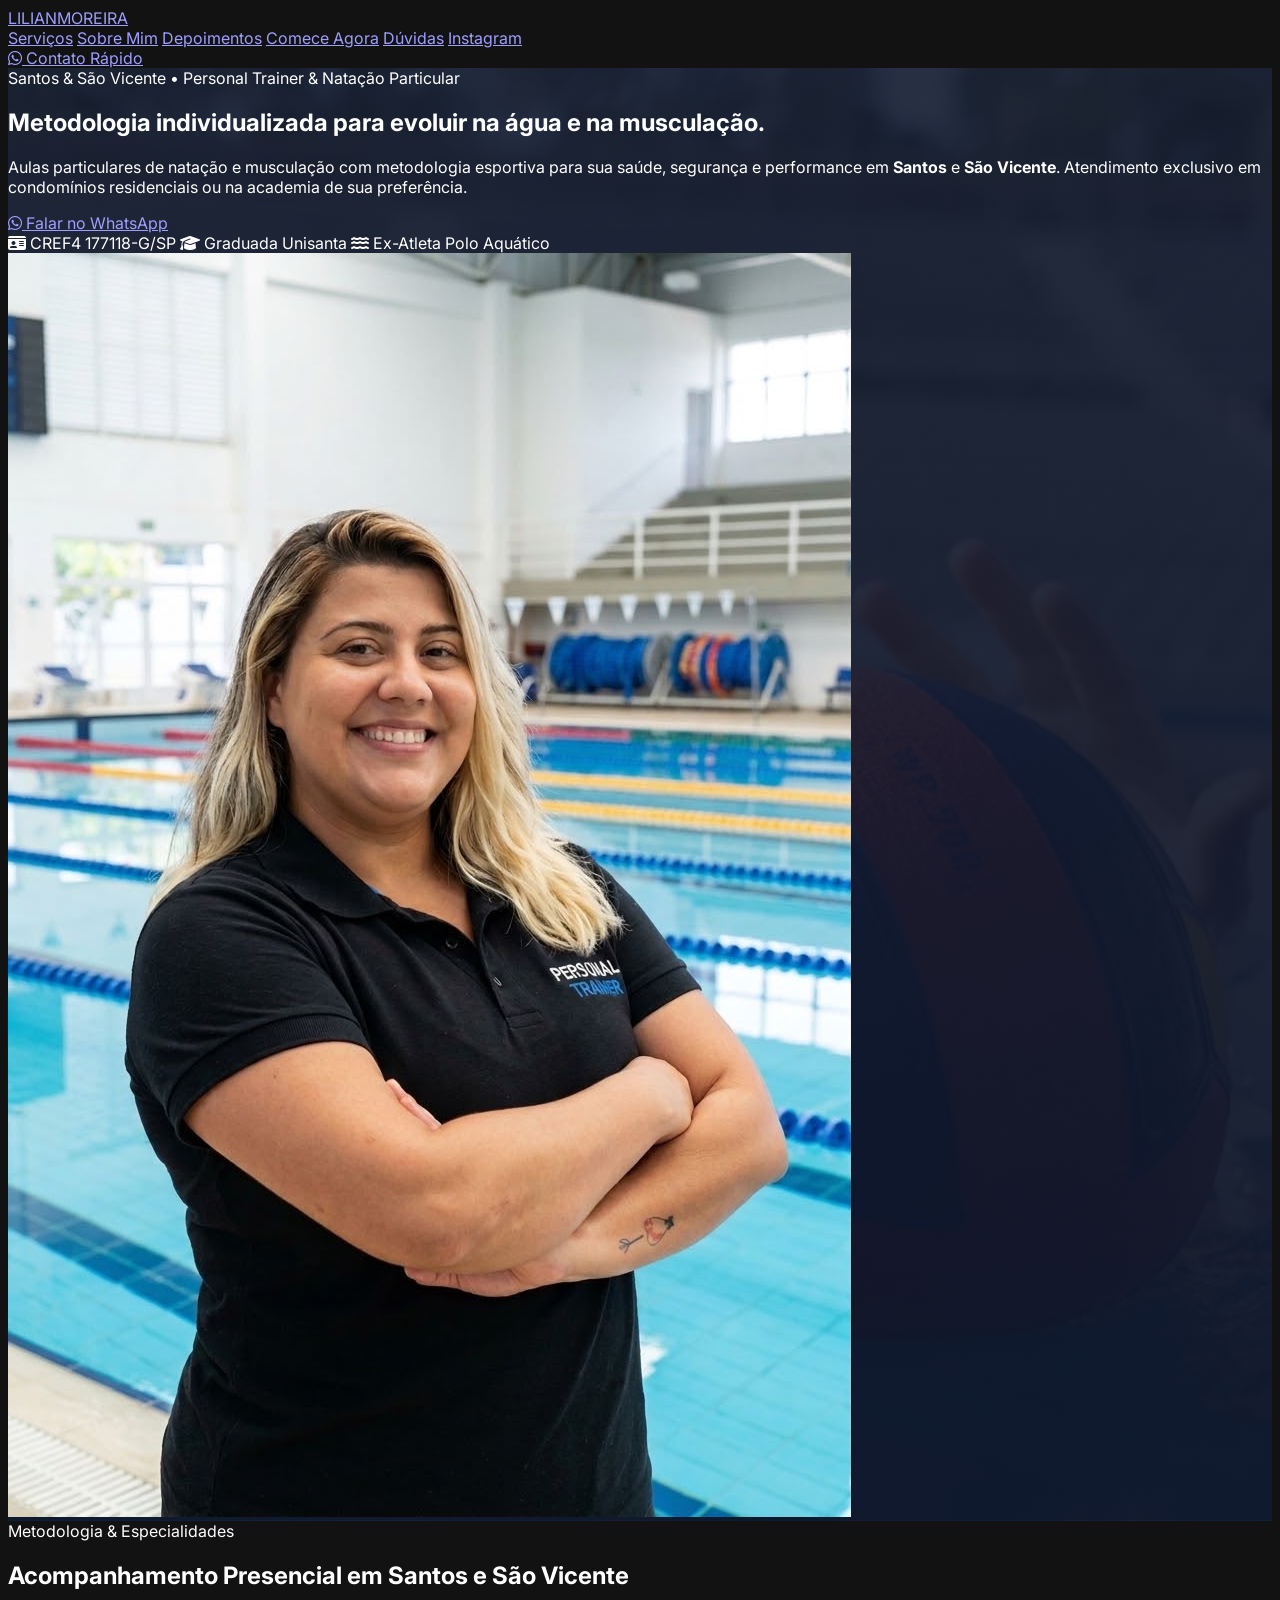
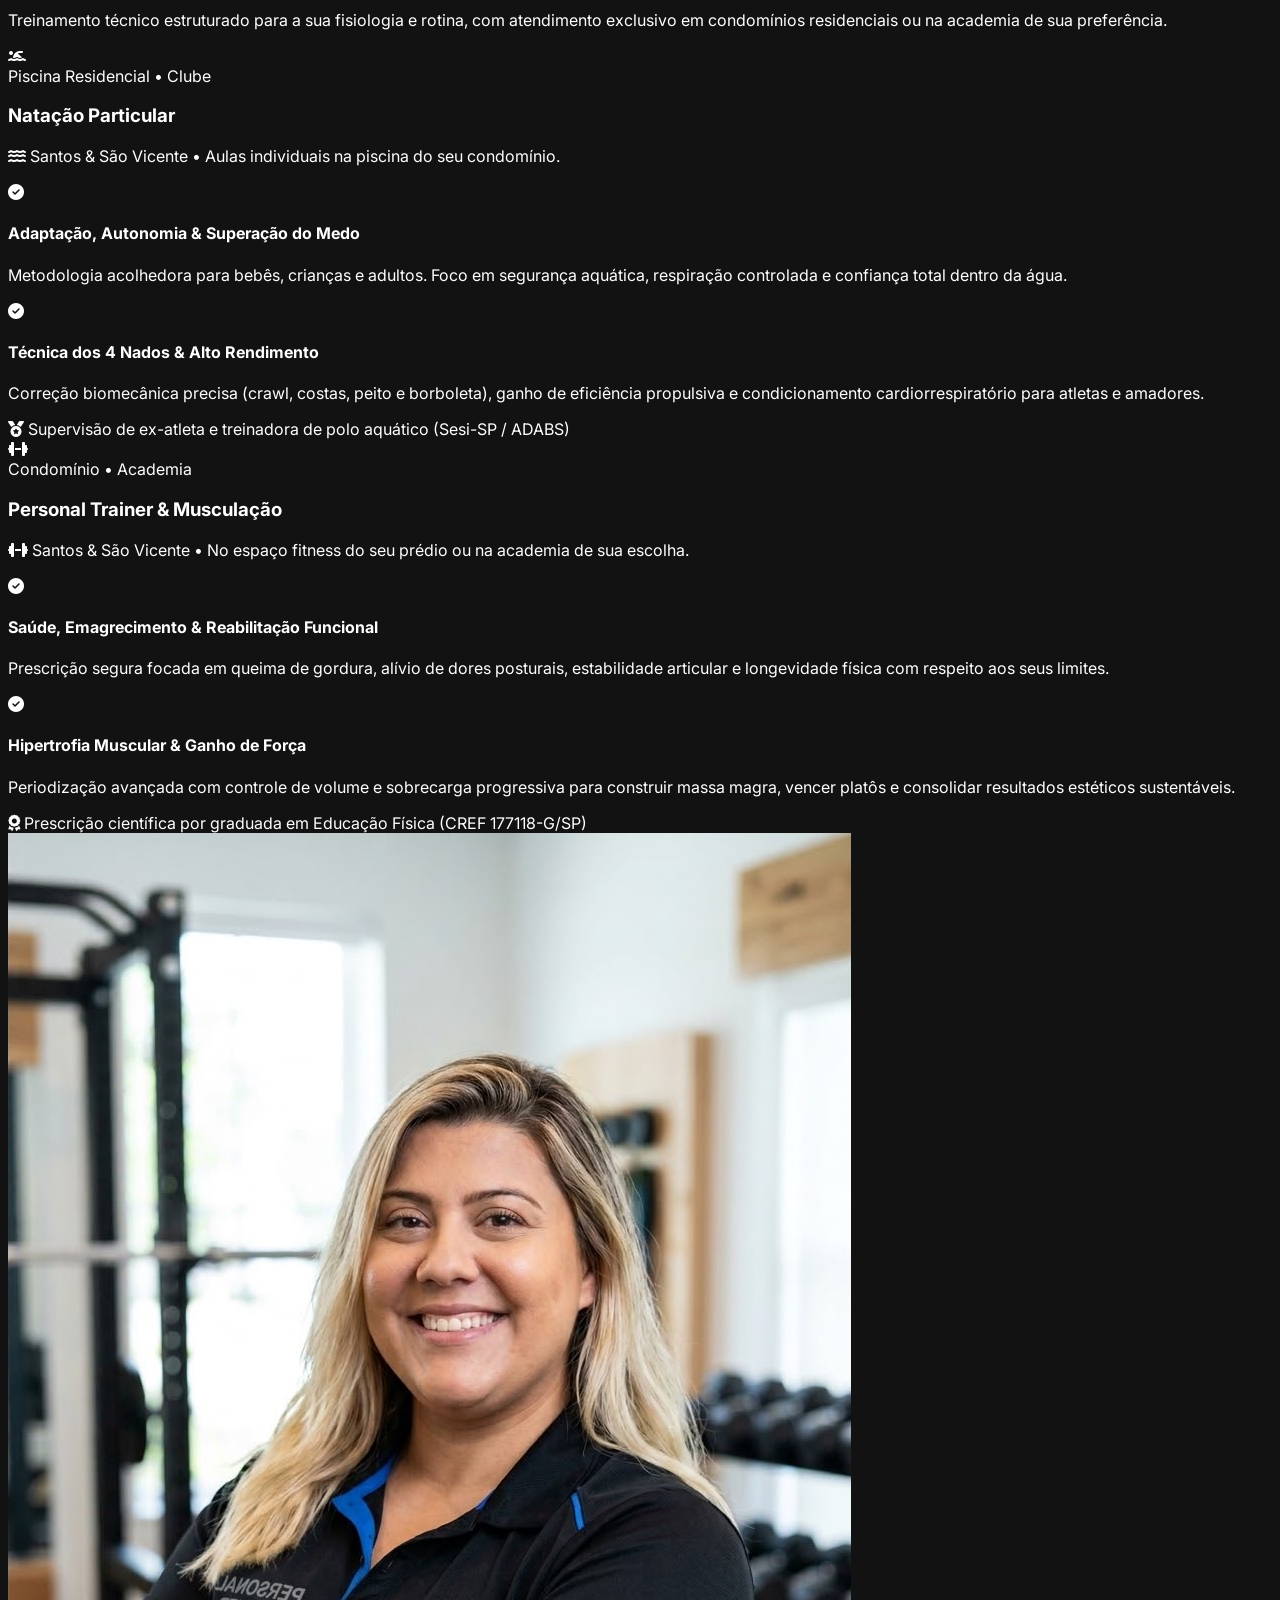
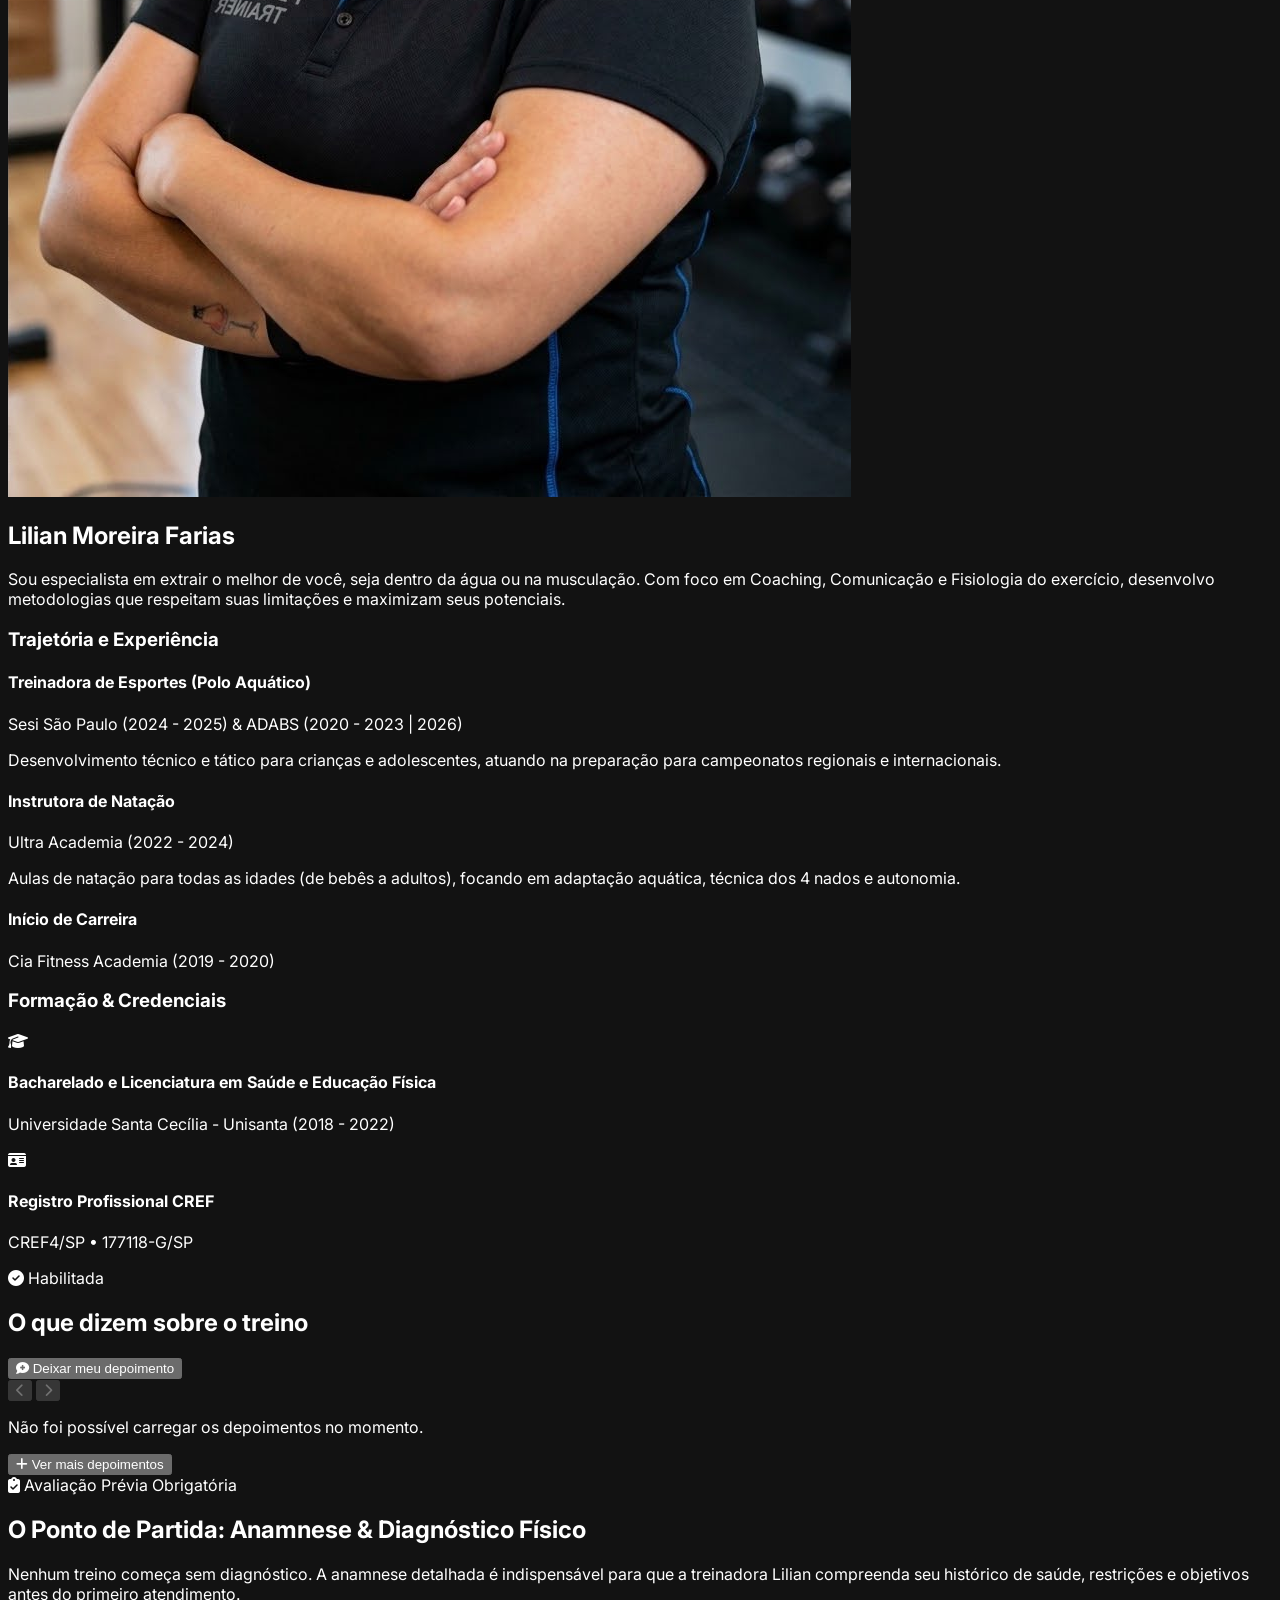
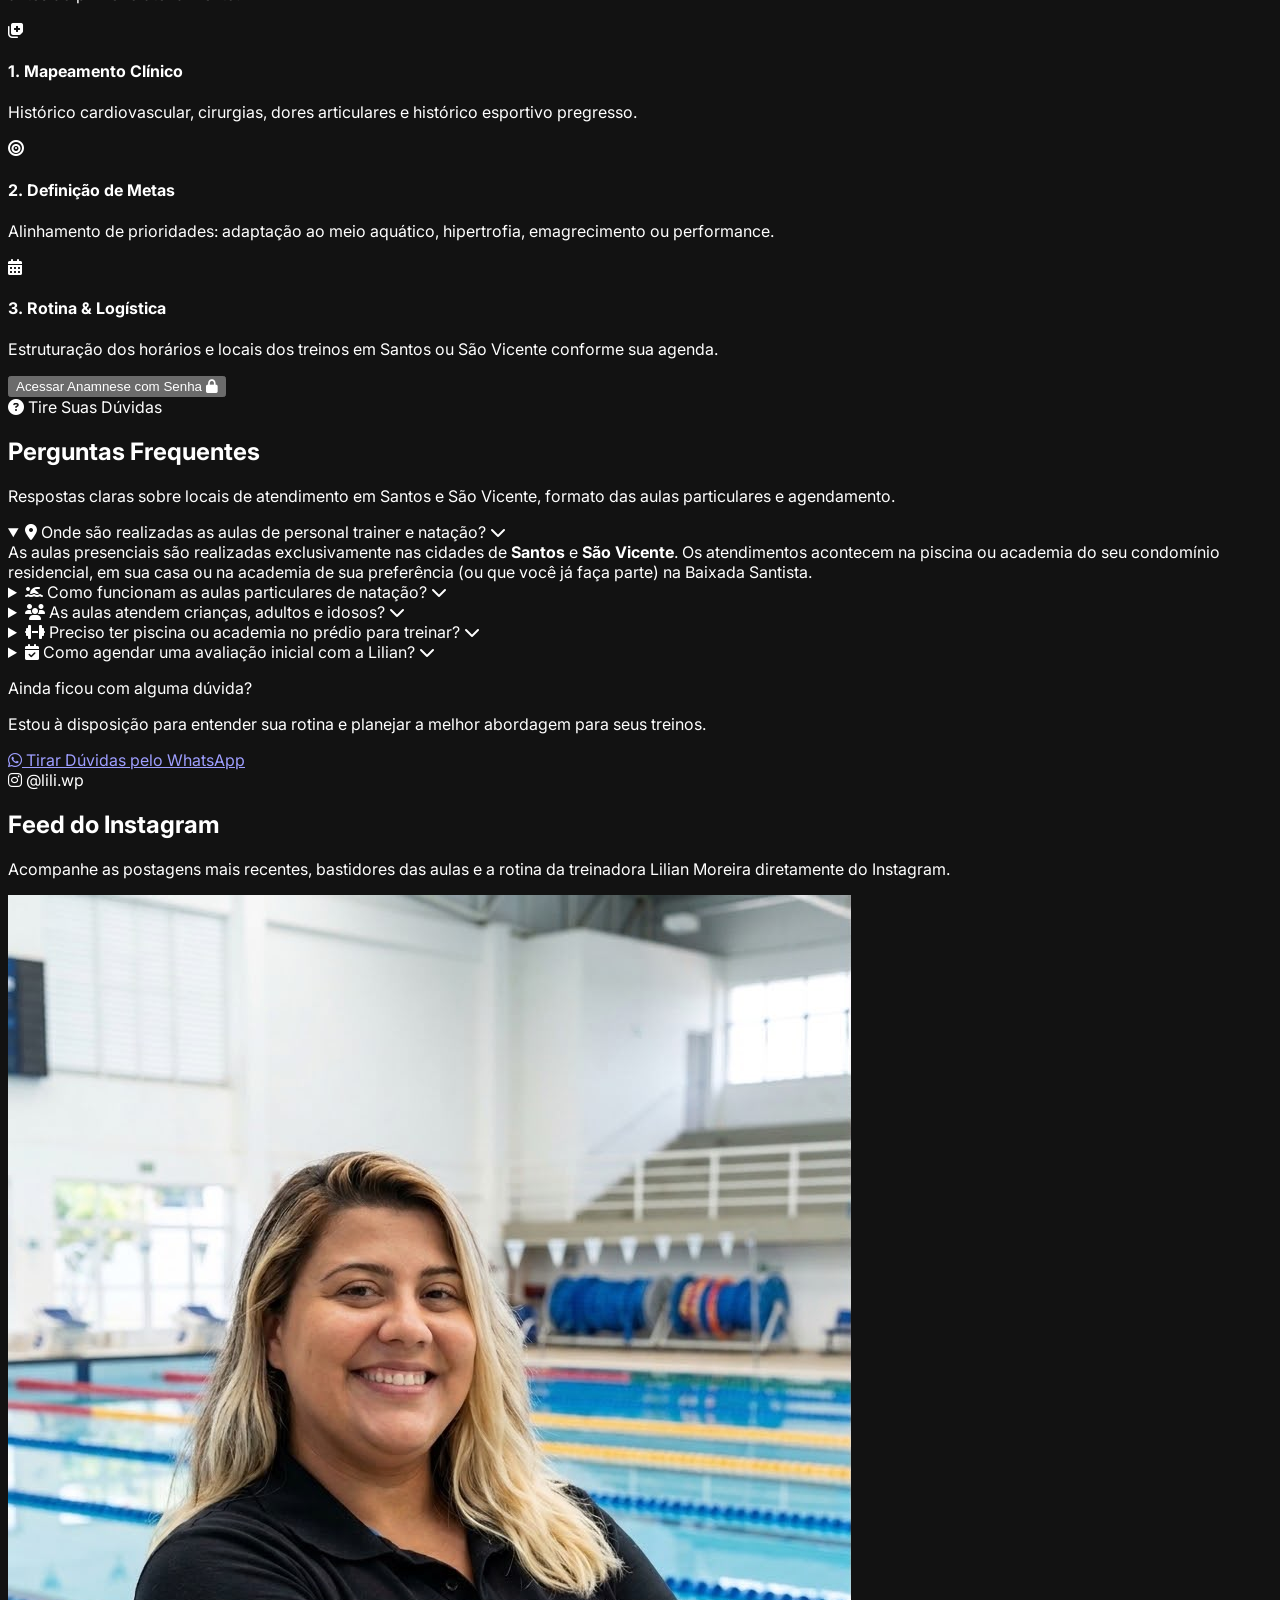
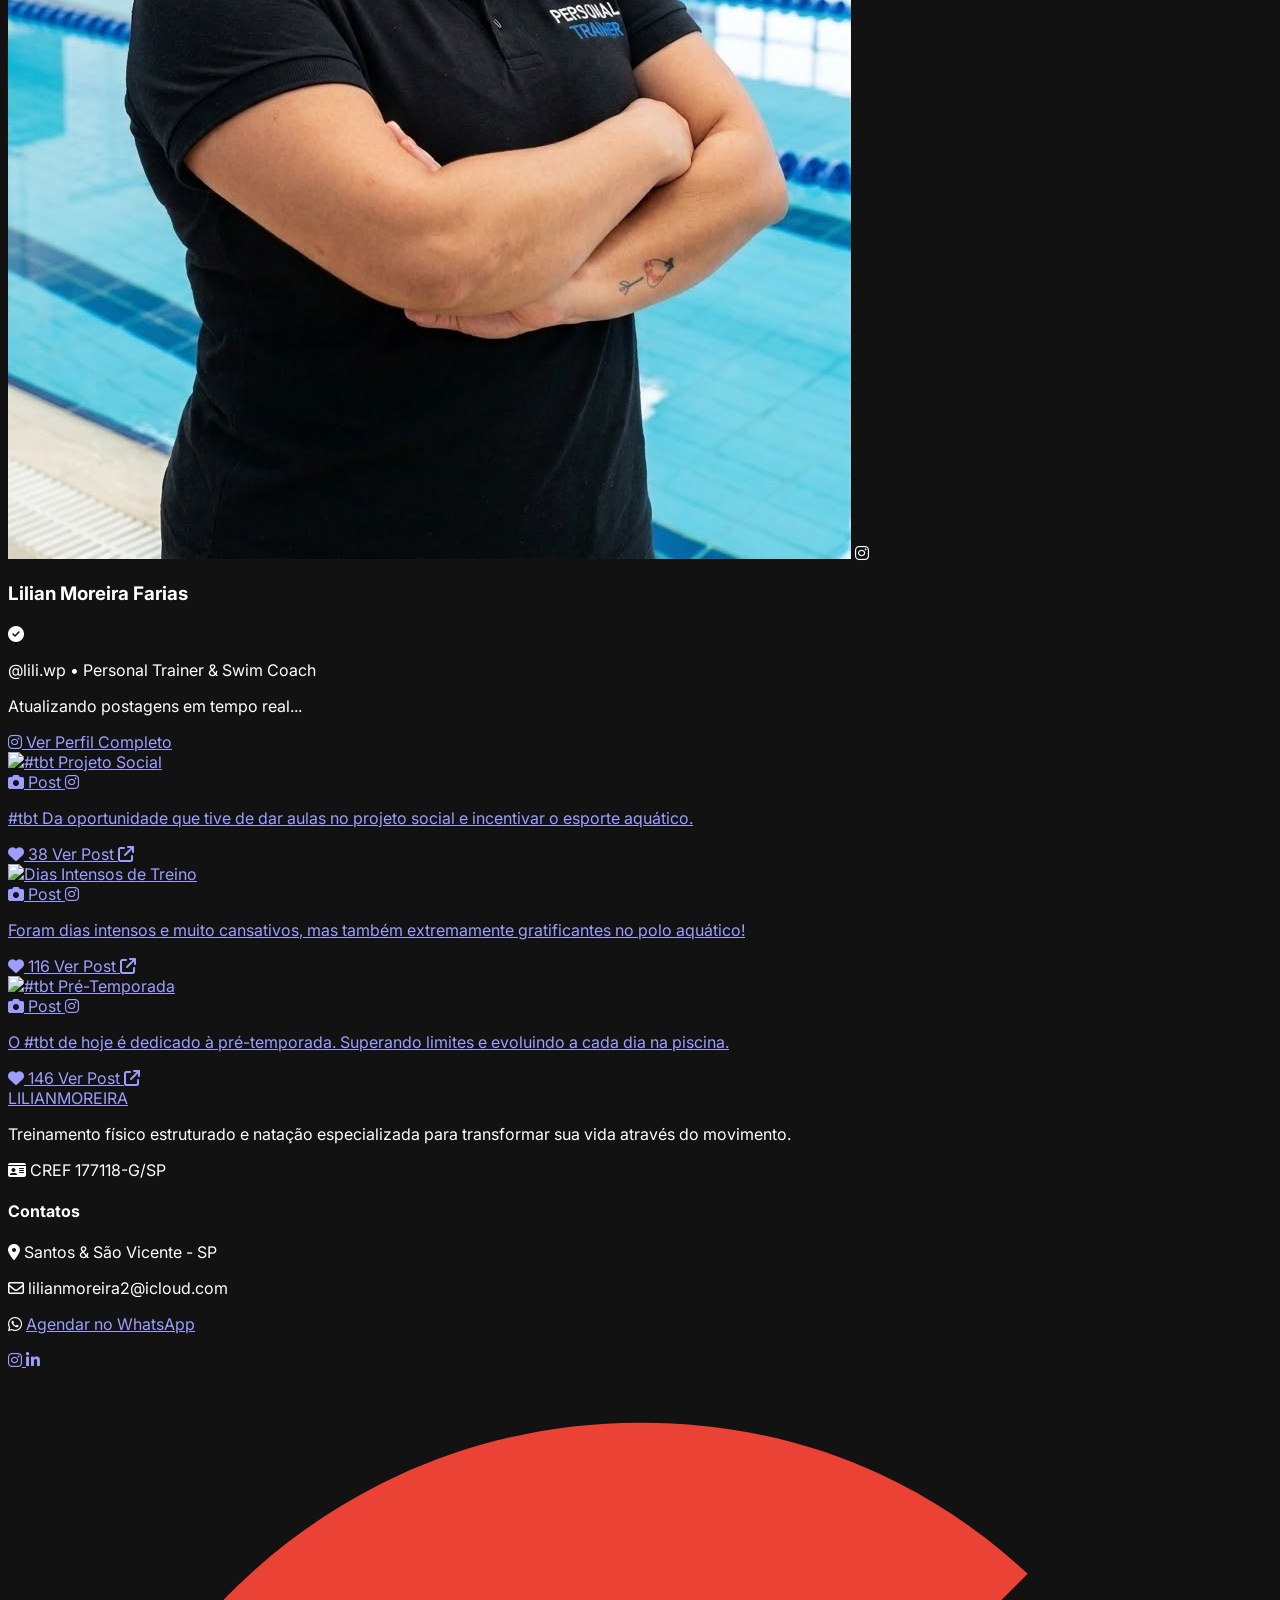
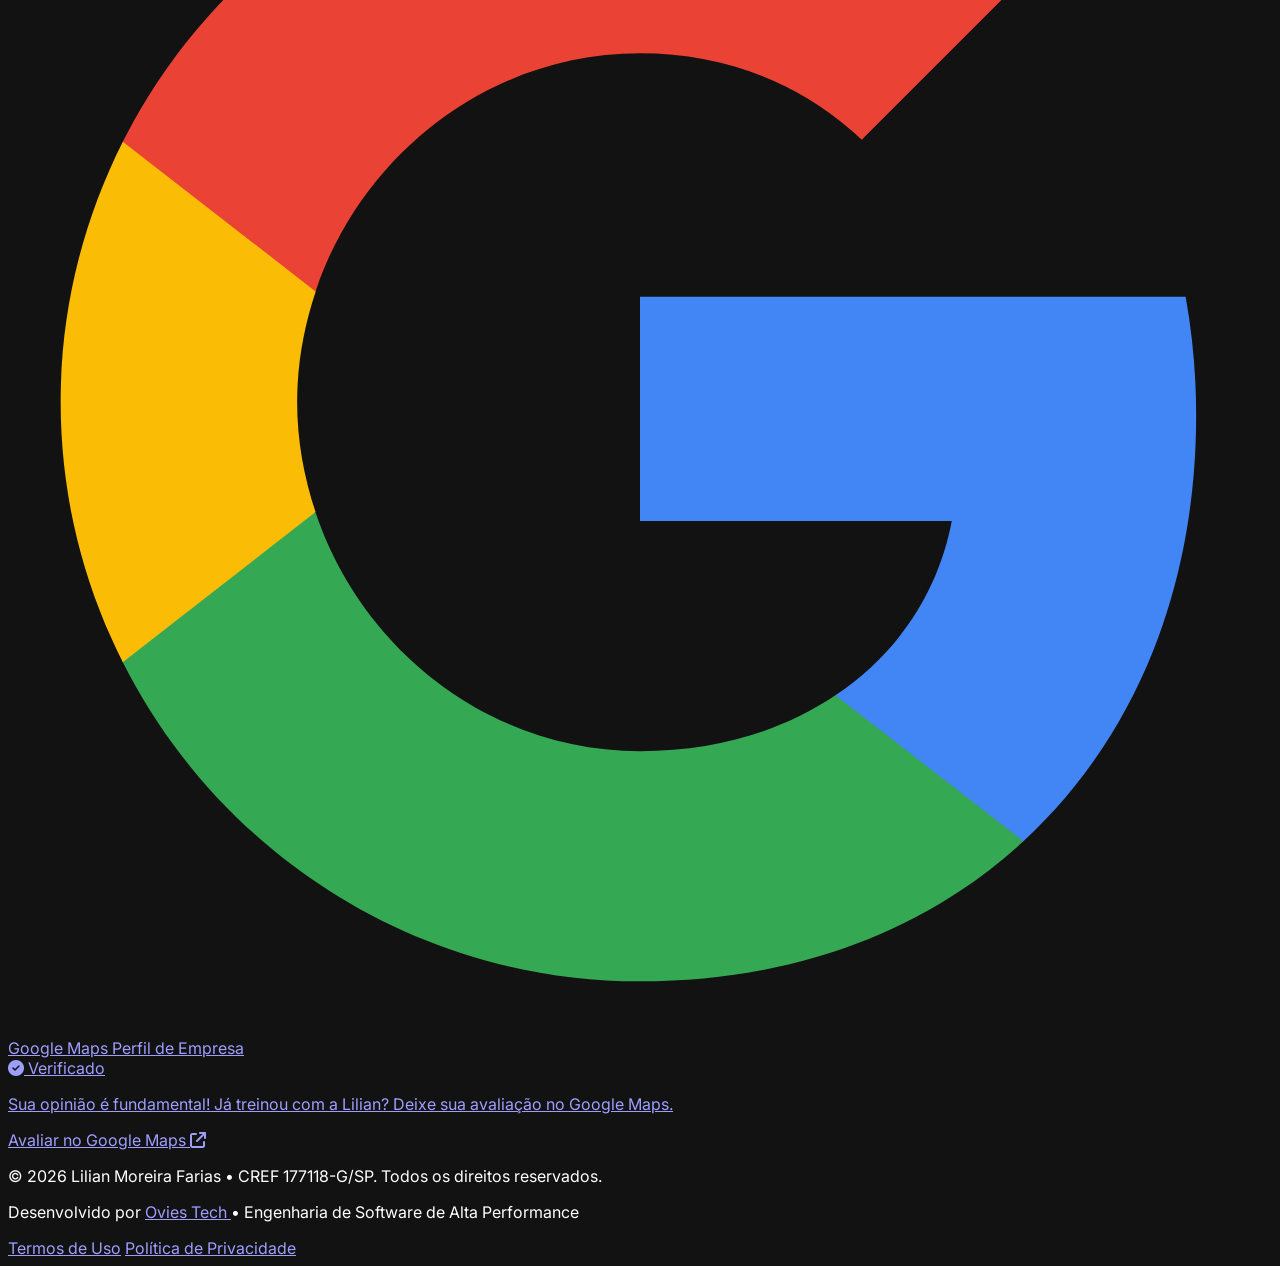
==== commit 8b2afae6: "feat(ui): modernize web architecture and refine athletic identity with modern-web-guidance" ====
--- a/index.html
+++ b/index.html
@@ -1,5 +1,5 @@
 <!doctype html>
-<html lang="pt-BR" class="scroll-smooth" data-type="service" data-radius="soft" data-buttons="tonal">
+<html lang="pt-BR" class="scroll-smooth">
   <head>
     <!-- Google Tag Manager -->
     <script>
@@ -36,8 +36,6 @@
     />
     <meta name="author" content="Lilian Moreira Farias" />
     <meta name="robots" content="index, follow" />
-    <meta name="page-type" content="service" />
-    <meta name="site-kind" content="other" />
     <link rel="canonical" href="https://lilianpersonal.com.br/" />
 
     <!-- Metadados de Geolocalização (SEO Local Santos e São Vicente) -->
@@ -237,7 +235,7 @@
 
     <link
       rel="icon"
-      href="data:image/svg+xml,%3Csvg xmlns='http://www.w3.org/2000/svg' viewBox='0 0 64 64'%3E%3Crect width='64' height='64' rx='14' fill='%231f6b3a'/%3E%3Ctext x='50%25' y='54%25' dominant-baseline='middle' text-anchor='middle' font-family='Arial,sans-serif' font-size='34' fill='%23fff'%3EL%3C/text%3E%3C/svg%3E"
+      href="data:image/svg+xml,<svg xmlns=%22http://www.w3.org/2000/svg%22 viewBox=%220 0 100 100%22><text y=%22.9em%22 font-size=%2290%22>💪</text></svg>"
     />
     <!-- Cloudflare Turnstile -->
     <script
@@ -253,97 +251,119 @@
           extend: {
             colors: {
               brand: {
-                light: "#2b8a4d",
-                DEFAULT: "#1f6b3a",
-                dark: "#17542d",
+                light: "#2dd4bf",
+                DEFAULT: "#10b981",
+                dark: "#047857",
               },
-              paper: "#f8f8f8",
-              surface: "#eeeeee",
-              ink: "#0a0a0a",
-              muted: "#6a6a6a",
-              line: "rgb(10 10 10 / 0.12)",
-            },
-            fontFamily: {
-              sans: ["Figtree", "system-ui", "sans-serif"],
-              display: ['"Bricolage Grotesque"', "system-ui", "sans-serif"],
             },
           },
         },
       };
     </script>
 
-    <link rel="preconnect" href="https://fonts.googleapis.com" />
-    <link rel="preconnect" href="https://fonts.gstatic.com" crossorigin />
     <link
-      href="https://fonts.googleapis.com/css2?family=Bricolage+Grotesque:opsz,wdth,wght@12..96,75..100,400..700&family=Figtree:wght@400..600&display=swap"
+      href="https://fonts.googleapis.com/css2?family=Inter:wght@300;400;600;800&display=swap"
       rel="stylesheet"
     />
     <link
       rel="stylesheet"
       href="https://cdnjs.cloudflare.com/ajax/libs/font-awesome/6.4.0/css/all.min.css"
+      integrity="sha384-iw3OoTErCYJJB9mCa8LNS2hbsQ7M3C0EpIsO/H5+EGAkPGc6rk+V8i04oW/K5xq0"
+      crossorigin="anonymous"
+      referrerpolicy="no-referrer"
     />
-    <link rel="stylesheet" href="./assets/site.css" />
     <script src="./assets/site-footer.js" defer></script>
 
     <style>
-      /* Scrollbar discreta para o carrossel de depoimentos */
+      :root {
+        color-scheme: dark;
+        accent-color: #10b981;
+      }
+
+      body {
+        font-family: "Inter", sans-serif;
+      }
+
+      .hero-bg {
+        background-image:
+          linear-gradient(rgba(15, 23, 42, 0.88), rgba(15, 23, 42, 0.96)),
+          url("./assets/hero-bg.webp");
+        background-size: cover;
+        background-position: center;
+      }
+
+      /* Scrollbar acessível e contenção de scroll para o carrossel */
       #listaDepoimentos {
-        scrollbar-width: thin;
-        scrollbar-color: rgb(10 10 10 / 0.25) transparent;
+        overscroll-behavior-x: contain;
+        scrollbar-width: auto;
+        scrollbar-color: rgba(51, 65, 85, 0.8) rgba(15, 23, 42, 0.5);
       }
 
       #listaDepoimentos::-webkit-scrollbar {
-        height: 6px;
+        height: 8px;
       }
 
       #listaDepoimentos::-webkit-scrollbar-track {
+        background: rgba(15, 23, 42, 0.6);
+        border-radius: 9999px;
+      }
+
+      #listaDepoimentos::-webkit-scrollbar-thumb {
+        background: rgba(51, 65, 85, 0.85);
+        border-radius: 9999px;
+      }
+
+      #listaDepoimentos::-webkit-scrollbar-thumb:hover {
+        background: #10b981;
+      }
+
+      /* Estilização e transições nativas para <dialog> (Modern Web Guidance) */
+      dialog:modal {
+        overscroll-behavior: contain;
+        border: none;
+        padding: 0;
         background: transparent;
       }
 
-      #listaDepoimentos::-webkit-scrollbar-thumb {
-        background: rgb(10 10 10 / 0.25);
-        border-radius: 9999px;
-      }
-
-      /* Ícone + / − do FAQ */
-      .faq-icon {
-        position: relative;
-        width: 24px;
-        height: 24px;
-        flex: none;
-      }
-
-      .faq-icon::before,
-      .faq-icon::after {
-        content: "";
-        position: absolute;
-        left: 4px;
-        right: 4px;
-        top: 11px;
-        height: 2px;
-        background: currentColor;
-        transition: transform 200ms ease;
-      }
-
-      .faq-icon::after {
-        transform: rotate(90deg);
-      }
-
-      details[open] .faq-icon::after {
-        transform: rotate(0deg);
-      }
-
-      img {
-        -webkit-user-select: none;
-        -moz-user-select: none;
-        -ms-user-select: none;
-        user-select: none;
-        -webkit-user-drag: none;
+      dialog::backdrop {
+        background-color: rgba(2, 6, 23, 0.82);
+        backdrop-filter: blur(8px);
+        overscroll-behavior: contain;
+      }
+
+      dialog {
+        transition:
+          opacity 0.25s ease-out,
+          transform 0.25s ease-out,
+          display 0.25s allow-discrete,
+          overlay 0.25s allow-discrete;
+        opacity: 0;
+        transform: scale(0.96);
+      }
+
+      dialog[open] {
+        opacity: 1;
+        transform: scale(1);
+      }
+
+      @starting-style {
+        dialog[open] {
+          opacity: 0;
+          transform: scale(0.96);
+        }
+      }
+
+      #textoDepoimento {
+        field-sizing: content;
+        min-height: 80px;
+        max-height: 240px;
       }
     </style>
   </head>
 
-  <body class="bg-paper text-ink antialiased">
+  <body
+    class="bg-slate-900 text-slate-200 antialiased selection:bg-brand selection:text-white"
+  >
     <!-- Google Tag Manager (noscript) -->
     <noscript
       ><iframe
@@ -355,932 +375,1256 @@
     ></noscript>
     <!-- End Google Tag Manager (noscript) -->
 
-    <!--
-      taste-skill deal: kind service · palette mint-pink-accounts · type bricolage
-      hero split (film/photo dealt, sem filme nem foto 1920+) · nav-split · close-type (sem foto livre para close-photo)
-      footer-columns · rhythm surface-pairs · buttons tonal · radius soft
-    -->
-
     <!-- Header -->
     <header
+      class="fixed w-full top-0 z-50 bg-slate-900/90 backdrop-blur-md border-b border-slate-800 transition-all duration-300"
       id="navbar"
-      class="fixed inset-x-0 top-0 z-50 h-[72px] bg-paper border-b border-line"
     >
-      <div class="wrap h-full flex items-center justify-between gap-6">
-        <a href="#conteudo" class="skip">Pular para o conteúdo</a>
-
-        <nav
-          class="hidden xl:flex flex-1 items-center gap-7 text-[15px] font-medium"
-          aria-label="Principal"
+      <div class="max-w-7xl mx-auto px-4 sm:px-6 lg:px-8">
+        <div class="flex justify-between items-center h-20">
+          <a
+            href="#"
+            class="text-2xl font-extrabold text-white tracking-tighter"
+          >
+            LILIAN<span class="text-brand">MOREIRA</span>
+          </a>
+
+          <nav class="hidden md:flex space-x-8">
+            <a
+              href="#servicos"
+              class="text-sm font-medium text-slate-300 hover:text-brand transition-colors"
+              >Serviços</a
+            >
+            <a
+              href="#sobre"
+              class="text-sm font-medium text-slate-300 hover:text-brand transition-colors"
+              >Sobre Mim</a
+            >
+            <a
+              href="#depoimentos"
+              class="text-sm font-medium text-slate-300 hover:text-brand transition-colors"
+              >Depoimentos</a
+            >
+            <a
+              href="#comeceagora"
+              class="text-sm font-medium text-slate-300 hover:text-brand transition-colors"
+              >Comece Agora</a
+            >
+            <a
+              href="#faq"
+              class="text-sm font-medium text-slate-300 hover:text-brand transition-colors"
+              >Dúvidas</a
+            >
+            <a
+              href="#instagram"
+              class="text-sm font-medium text-slate-300 hover:text-brand transition-colors"
+              >Instagram</a
+            >
+          </nav>
+
+          <div class="hidden md:flex">
+            <a
+              href="https://wa.me/5513996660817?text=Ol%C3%A1,%20vim%20atrav%C3%A9s%20do%20seu%20site%20para%20bater%20um%20papo%20sobre%20treinamento%20particular."
+              target="_blank"
+              rel="noopener noreferrer"
+              class="inline-flex items-center px-4 py-2 bg-slate-800 border border-slate-700 rounded-lg text-sm font-medium text-white hover:bg-slate-700 hover:border-slate-600 transition-all"
+            >
+              <i class="fa-brands fa-whatsapp text-brand mr-2"></i> Contato
+              Rápido
+            </a>
+          </div>
+        </div>
+      </div>
+    </header>
+
+    <!-- Hero Section -->
+    <section class="hero-bg min-h-screen flex items-center pt-20">
+      <div
+        class="max-w-7xl mx-auto px-4 sm:px-6 lg:px-8 py-20 w-full flex flex-col md:flex-row items-center"
+      >
+        <div class="md:w-3/5 text-center md:text-left">
+          <div
+            class="inline-flex items-center gap-2 py-1.5 px-3.5 rounded-full bg-slate-800/90 text-slate-300 text-xs sm:text-sm font-medium mb-6 border border-slate-700/80 shadow-inner"
+          >
+            <span class="w-2 h-2 rounded-full bg-brand"></span>
+            <span class="text-white font-semibold">Santos & São Vicente</span>
+            <span class="text-slate-500">•</span>
+            <span>Personal Trainer & Natação Particular</span>
+          </div>
+          <h1
+            class="text-4xl sm:text-5xl lg:text-6xl font-black text-white tracking-tight leading-[1.1] mb-6"
+          >
+            Metodologia individualizada para
+            <span class="text-brand">evoluir na água</span> e na
+            <span class="text-brand-light">musculação</span>.
+          </h1>
+          <p class="text-base sm:text-lg text-slate-300 mb-8 max-w-2xl mx-auto md:mx-0 leading-relaxed">
+            Aulas particulares de natação e musculação com metodologia esportiva para sua saúde, segurança e performance em <strong class="text-white font-semibold">Santos</strong> e
+            <strong class="text-white font-semibold">São Vicente</strong>. Atendimento exclusivo em condomínios residenciais ou na academia de sua preferência.
+          </p>
+          <div class="text-center md:text-left">
+            <a
+              href="https://wa.me/5513996660817?text=Ol%C3%A1,%20vim%20atrav%C3%A9s%20do%20seu%20site%20para%20bater%20um%20papo%20sobre%20treinamento%20particular."
+              target="_blank"
+              rel="noopener noreferrer"
+              class="inline-flex items-center justify-center px-8 py-4 bg-brand hover:bg-brand-light text-slate-900 font-bold rounded-lg shadow-lg shadow-brand/30 transition-all transform hover:-translate-y-1"
+            >
+              <i class="fa-brands fa-whatsapp text-xl mr-2"></i> Falar no
+              WhatsApp
+            </a>
+          </div>
+          <div
+            class="flex flex-wrap items-center justify-center md:justify-start gap-4 mt-8 pt-6 border-t border-slate-800/80 text-xs text-slate-400"
+          >
+            <span class="flex items-center gap-1.5"
+              ><i class="fa-solid fa-id-card text-brand"></i> CREF4
+              177118-G/SP</span
+            >
+            <span class="flex items-center gap-1.5"
+              ><i class="fa-solid fa-graduation-cap text-brand"></i> Graduada
+              Unisanta</span
+            >
+            <span class="flex items-center gap-1.5"
+              ><i class="fa-solid fa-water text-brand"></i> Ex-Atleta Polo
+              Aquático</span
+            >
+          </div>
+        </div>
+
+        <div class="md:w-2/5 mt-10 md:mt-0 flex justify-center">
+          <div
+            class="relative w-64 h-64 sm:w-80 sm:h-80 lg:w-96 lg:h-96 rounded-full overflow-hidden border-4 border-slate-700/80 shadow-2xl shadow-brand/10 transition-transform hover:scale-[1.02] duration-500"
+          >
+            <img
+              src="./assets/perfil-lilian.jpeg"
+              alt="Lilian Moreira - Personal Trainer e Treinadora de Natação em Santos e São Vicente"
+              class="w-full h-full object-cover"
+              fetchpriority="high"
+              decoding="async"
+            />
+          </div>
+        </div>
+      </div>
+    </section>
+
+    <!-- Serviços -->
+    <section id="servicos" class="py-24 bg-slate-900 border-t border-slate-800/60">
+      <div class="max-w-7xl mx-auto px-4 sm:px-6 lg:px-8">
+        <div class="text-center mb-16">
+          <span
+            class="text-xs uppercase tracking-widest text-brand font-bold bg-brand/10 border border-brand/20 px-3 py-1 rounded-full inline-block mb-3"
+          >
+            Metodologia & Especialidades
+          </span>
+          <h2 class="text-3xl md:text-4xl font-extrabold text-white mb-4">
+            Acompanhamento Presencial em Santos e São Vicente
+          </h2>
+          <div class="w-16 h-1 bg-brand mx-auto rounded-full mb-4"></div>
+          <p class="text-slate-400 text-sm md:text-base max-w-2xl mx-auto">
+            Treinamento técnico estruturado para a sua fisiologia e rotina, com atendimento
+            exclusivo em condomínios residenciais ou na academia de sua preferência.
+          </p>
+        </div>
+
+        <div class="grid md:grid-cols-2 gap-8 items-stretch">
+          <!-- Card Natação -->
+          <div
+            class="bg-gradient-to-b from-slate-800/70 to-slate-900 rounded-3xl p-8 border border-cyan-900/40 hover:border-cyan-500/50 transition-all duration-300 shadow-xl group flex flex-col justify-between relative overflow-hidden"
+          >
+            <div
+              class="absolute -right-16 -top-16 w-44 h-44 bg-cyan-500/5 rounded-full blur-3xl pointer-events-none"
+            ></div>
+            <div>
+              <div class="flex items-center justify-between mb-6">
+                <div
+                  class="w-12 h-12 rounded-xl bg-cyan-500/10 border border-cyan-500/20 text-cyan-400 flex items-center justify-center text-xl group-hover:scale-110 transition-transform"
+                >
+                  <i class="fa-solid fa-person-swimming"></i>
+                </div>
+                <span
+                  class="text-xs font-semibold px-3 py-1 rounded-full bg-cyan-950/60 border border-cyan-800/40 text-cyan-300"
+                >
+                  Piscina Residencial • Clube
+                </span>
+              </div>
+              <h3 class="text-2xl font-bold text-white mb-2 group-hover:text-cyan-300 transition-colors">
+                Natação Particular
+              </h3>
+              <p class="text-xs text-slate-400 mb-6 flex items-center gap-2">
+                <i class="fa-solid fa-water text-cyan-400"></i>
+                Santos & São Vicente • Aulas individuais na piscina do seu condomínio.
+              </p>
+              <div class="space-y-5 pt-2 border-t border-slate-800/80">
+                <div class="flex gap-3">
+                  <div class="mt-1 text-cyan-400 shrink-0">
+                    <i class="fa-solid fa-circle-check text-sm"></i>
+                  </div>
+                  <div>
+                    <h4 class="font-semibold text-white text-sm">
+                      Adaptação, Autonomia & Superação do Medo
+                    </h4>
+                    <p class="text-xs text-slate-400 mt-1 leading-relaxed">
+                      Metodologia acolhedora para bebês, crianças e adultos. Foco em segurança aquática, respiração controlada e confiança total dentro da água.
+                    </p>
+                  </div>
+                </div>
+                <div class="flex gap-3">
+                  <div class="mt-1 text-cyan-400 shrink-0">
+                    <i class="fa-solid fa-circle-check text-sm"></i>
+                  </div>
+                  <div>
+                    <h4 class="font-semibold text-white text-sm">
+                      Técnica dos 4 Nados & Alto Rendimento
+                    </h4>
+                    <p class="text-xs text-slate-400 mt-1 leading-relaxed">
+                      Correção biomecânica precisa (crawl, costas, peito e borboleta), ganho de eficiência propulsiva e condicionamento cardiorrespiratório para atletas e amadores.
+                    </p>
+                  </div>
+                </div>
+              </div>
+            </div>
+            <div class="mt-8 pt-4 border-t border-slate-800/60">
+              <span class="text-xs text-cyan-400 font-medium flex items-center gap-1.5">
+                <i class="fa-solid fa-medal text-[11px]"></i>
+                Supervisão de ex-atleta e treinadora de polo aquático (Sesi-SP / ADABS)
+              </span>
+            </div>
+          </div>
+
+          <!-- Card Musculação -->
+          <div
+            class="bg-gradient-to-b from-slate-800/70 to-slate-900 rounded-3xl p-8 border border-emerald-900/40 hover:border-brand/50 transition-all duration-300 shadow-xl group flex flex-col justify-between relative overflow-hidden"
+          >
+            <div
+              class="absolute -right-16 -top-16 w-44 h-44 bg-brand/5 rounded-full blur-3xl pointer-events-none"
+            ></div>
+            <div>
+              <div class="flex items-center justify-between mb-6">
+                <div
+                  class="w-12 h-12 rounded-xl bg-brand/10 border border-brand/20 text-brand flex items-center justify-center text-xl group-hover:scale-110 transition-transform"
+                >
+                  <i class="fa-solid fa-dumbbell"></i>
+                </div>
+                <span
+                  class="text-xs font-semibold px-3 py-1 rounded-full bg-emerald-950/60 border border-emerald-850/40 text-brand-light"
+                >
+                  Condomínio • Academia
+                </span>
+              </div>
+              <h3 class="text-2xl font-bold text-white mb-2 group-hover:text-brand-light transition-colors">
+                Personal Trainer & Musculação
+              </h3>
+              <p class="text-xs text-slate-400 mb-6 flex items-center gap-2">
+                <i class="fa-solid fa-dumbbell text-brand"></i>
+                Santos & São Vicente • No espaço fitness do seu prédio ou na academia de sua escolha.
+              </p>
+              <div class="space-y-5 pt-2 border-t border-slate-800/80">
+                <div class="flex gap-3">
+                  <div class="mt-1 text-brand shrink-0">
+                    <i class="fa-solid fa-circle-check text-sm"></i>
+                  </div>
+                  <div>
+                    <h4 class="font-semibold text-white text-sm">
+                      Saúde, Emagrecimento & Reabilitação Funcional
+                    </h4>
+                    <p class="text-xs text-slate-400 mt-1 leading-relaxed">
+                      Prescrição segura focada em queima de gordura, alívio de dores posturais, estabilidade articular e longevidade física com respeito aos seus limites.
+                    </p>
+                  </div>
+                </div>
+                <div class="flex gap-3">
+                  <div class="mt-1 text-brand shrink-0">
+                    <i class="fa-solid fa-circle-check text-sm"></i>
+                  </div>
+                  <div>
+                    <h4 class="font-semibold text-white text-sm">
+                      Hipertrofia Muscular & Ganho de Força
+                    </h4>
+                    <p class="text-xs text-slate-400 mt-1 leading-relaxed">
+                      Periodização avançada com controle de volume e sobrecarga progressiva para construir massa magra, vencer platôs e consolidar resultados estéticos sustentáveis.
+                    </p>
+                  </div>
+                </div>
+              </div>
+            </div>
+            <div class="mt-8 pt-4 border-t border-slate-800/60">
+              <span class="text-xs text-brand-light font-medium flex items-center gap-1.5">
+                <i class="fa-solid fa-award text-[11px]"></i>
+                Prescrição científica por graduada em Educação Física (CREF 177118-G/SP)
+              </span>
+            </div>
+          </div>
+        </div>
+      </div>
+    </section>
+
+    <!-- Sobre Mim -->
+    <section id="sobre" class="py-24 bg-slate-800">
+      <div class="max-w-7xl mx-auto px-4 sm:px-6 lg:px-8">
+        <div class="grid md:grid-cols-2 gap-16 items-center">
+          <div>
+            <div
+              class="relative rounded-2xl overflow-hidden aspect-[3/4] w-full max-w-md mx-auto shadow-2xl border border-slate-700/80 transition-transform hover:scale-[1.01] duration-500"
+            >
+              <img
+                src="./assets/foto-sobre-mim.jpeg"
+                alt="Lilian Moreira - Treinadora e Personal Trainer em Santos e São Vicente"
+                class="w-full h-full object-cover"
+                loading="lazy"
+                decoding="async"
+              />
+            </div>
+          </div>
+
+          <div>
+            <h2 class="text-3xl font-bold text-white mb-6">
+              Lilian Moreira Farias
+            </h2>
+            <p class="text-slate-300 mb-6 leading-relaxed">
+              Sou especialista em extrair o melhor de você, seja dentro da água
+              ou na musculação. Com foco em
+              <span class="text-brand font-semibold"
+                >Coaching, Comunicação e Fisiologia do exercício</span
+              >, desenvolvo metodologias que respeitam suas limitações e
+              maximizam seus potenciais.
+            </p>
+
+            <h3
+              class="text-xl font-bold text-white mb-4 mt-8 border-b border-slate-700 pb-2"
+            >
+              Trajetória e Experiência
+            </h3>
+            <div class="space-y-6">
+              <div class="relative pl-6 border-l-2 border-brand">
+                <h4 class="font-bold text-slate-200">
+                  Treinadora de Esportes (Polo Aquático)
+                </h4>
+                <p class="text-sm text-brand-light">
+                  Sesi São Paulo (2024 - 2025) & ADABS (2020 - 2023 | 2026)
+                </p>
+                <p class="text-sm text-slate-400 mt-1">
+                  Desenvolvimento técnico e tático para crianças e adolescentes,
+                  atuando na preparação para campeonatos regionais e
+                  internacionais.
+                </p>
+              </div>
+              <div class="relative pl-6 border-l-2 border-brand">
+                <h4 class="font-bold text-slate-200">Instrutora de Natação</h4>
+                <p class="text-sm text-brand-light">
+                  Ultra Academia (2022 - 2024)
+                </p>
+                <p class="text-sm text-slate-400 mt-1">
+                  Aulas de natação para todas as idades (de bebês a adultos),
+                  focando em adaptação aquática, técnica dos 4 nados e
+                  autonomia.
+                </p>
+              </div>
+              <div class="relative pl-6 border-l-2 border-slate-600">
+                <h4 class="font-bold text-slate-200">Início de Carreira</h4>
+                <p class="text-sm text-brand-light">
+                  Cia Fitness Academia (2019 - 2020)
+                </p>
+              </div>
+            </div>
+
+            <h3
+              class="text-xl font-bold text-white mb-4 mt-8 border-b border-slate-700 pb-2"
+            >
+              Formação & Credenciais
+            </h3>
+            <div class="space-y-3">
+              <div
+                class="bg-slate-900/50 p-4 rounded-lg border border-slate-700"
+              >
+                <div class="flex items-start gap-4">
+                  <div class="mt-1">
+                    <i
+                      class="fa-solid fa-graduation-cap text-brand text-xl"
+                    ></i>
+                  </div>
+                  <div>
+                    <h4 class="font-bold text-slate-200">
+                      Bacharelado e Licenciatura em Saúde e Educação Física
+                    </h4>
+                    <p class="text-sm text-slate-400">
+                      Universidade Santa Cecília - Unisanta (2018 - 2022)
+                    </p>
+                  </div>
+                </div>
+              </div>
+
+              <div
+                class="bg-slate-900/50 p-4 rounded-lg border border-brand/30 flex items-center justify-between"
+              >
+                <div class="flex items-center gap-4">
+                  <div
+                    class="w-10 h-10 rounded-lg bg-brand/10 border border-brand/20 flex items-center justify-center shrink-0"
+                  >
+                    <i class="fa-solid fa-id-card text-brand text-lg"></i>
+                  </div>
+                  <div>
+                    <h4 class="font-bold text-slate-200 text-sm">
+                      Registro Profissional CREF
+                    </h4>
+                    <p class="text-xs text-brand-light font-medium">
+                      CREF4/SP • 177118-G/SP
+                    </p>
+                  </div>
+                </div>
+                <span
+                  class="inline-flex items-center gap-1 px-2.5 py-1 rounded-full bg-brand/10 text-brand text-xs font-semibold border border-brand/20"
+                >
+                  <i class="fa-solid fa-circle-check text-[10px]"></i>
+                  Habilitada
+                </span>
+              </div>
+            </div>
+          </div>
+        </div>
+      </div>
+    </section>
+
+    <!-- Seção de Depoimentos -->
+    <section
+      id="depoimentos"
+      class="py-24 bg-slate-800 border-t border-slate-700"
+    >
+      <div class="max-w-7xl mx-auto px-4 sm:px-6 lg:px-8">
+        <div
+          class="flex flex-col sm:flex-row justify-between items-center mb-12 gap-6"
         >
-          <a href="#servicos" class="hover:text-brand transition-colors">Serviços</a>
-          <a href="#depoimentos" class="hover:text-brand transition-colors">Depoimentos</a>
-          <a href="#sobre" class="hover:text-brand transition-colors">Sobre</a>
-          <a href="#comeceagora" class="hover:text-brand transition-colors">Anamnese</a>
-          <a href="#instagram" class="hover:text-brand transition-colors">Instagram</a>
-          <a href="#faq" class="hover:text-brand transition-colors">Dúvidas</a>
-        </nav>
-
-        <a
-          href="#top"
-          class="font-display text-[22px] leading-none tracking-tight whitespace-nowrap"
-          >Lilian Moreira</a
-        >
-
-        <div class="flex flex-1 items-center justify-end gap-3">
-          <a
-            href="https://wa.me/5513996660817?text=Ol%C3%A1,%20vim%20atrav%C3%A9s%20do%20seu%20site%20para%20bater%20um%20papo%20sobre%20treinamento%20particular."
-            target="_blank"
-            rel="noopener noreferrer"
-            class="btn btn--primary hidden sm:inline-flex"
-          >
-            <i class="fa-brands fa-whatsapp text-lg" aria-hidden="true"></i>
-            Agendar avaliação
-          </a>
+          <div class="text-center sm:text-left">
+            <h2 class="text-3xl font-bold text-white mb-3">
+              O que dizem sobre o treino
+            </h2>
+            <div class="w-20 h-1 bg-brand mx-auto sm:mx-0 rounded"></div>
+          </div>
+          <div class="flex items-center gap-3">
+            <button
+              onclick="abrirModalDepoimento()"
+              class="px-5 py-2.5 bg-slate-700 hover:bg-slate-600 text-white font-bold text-sm rounded-lg border border-slate-600 transition-all flex items-center shadow-lg"
+            >
+              <i class="fa-solid fa-comment-medical mr-2 text-brand"></i> Deixar
+              meu depoimento
+            </button>
+            <div id="navDepoimentos" class="hidden items-center gap-2">
+              <button
+                id="btnPrevDepoimento"
+                onclick="rolarDepoimentos(-1)"
+                aria-label="Depoimentos anteriores"
+                class="w-10 h-10 rounded-full bg-slate-900/80 hover:bg-slate-900 border border-slate-700 hover:border-brand text-slate-300 hover:text-white flex items-center justify-center transition-all disabled:opacity-30 disabled:cursor-not-allowed shadow-md"
+              >
+                <i class="fa-solid fa-chevron-left text-sm"></i>
+              </button>
+              <button
+                id="btnNextDepoimento"
+                onclick="rolarDepoimentos(1)"
+                aria-label="Próximos depoimentos"
+                class="w-10 h-10 rounded-full bg-slate-900/80 hover:bg-slate-900 border border-slate-700 hover:border-brand text-slate-300 hover:text-white flex items-center justify-center transition-all disabled:opacity-30 disabled:cursor-not-allowed shadow-md"
+              >
+                <i class="fa-solid fa-chevron-right text-sm"></i>
+              </button>
+            </div>
+          </div>
+        </div>
+
+        <div class="relative">
+          <div
+            id="listaDepoimentos"
+            class="flex overflow-x-auto gap-6 scroll-smooth snap-x snap-mandatory py-2 pb-4"
+          >
+            <p
+              class="text-slate-400 text-sm w-full text-center py-10"
+              id="msgCarregandoDepoimentos"
+            >
+              <i class="fa-solid fa-spinner fa-spin mr-2"></i> Carregando
+              depoimentos...
+            </p>
+          </div>
+        </div>
+
+        <div id="containerCarregarMais" class="mt-6 text-center hidden">
           <button
-            id="btnMenu"
-            type="button"
-            class="btn btn--secondary xl:hidden w-12 px-0"
-            aria-expanded="false"
-            aria-controls="menuMobile"
-            aria-label="Abrir menu"
-          >
-            <i class="fa-solid fa-bars" aria-hidden="true"></i>
+            onclick="carregarMaisDepoimentos()"
+            class="inline-flex items-center gap-2 px-6 py-2.5 bg-slate-900/80 hover:bg-slate-900 border border-slate-700 hover:border-brand text-slate-300 hover:text-white rounded-xl text-xs font-bold transition-all shadow-md"
+          >
+            <i class="fa-solid fa-plus text-brand"></i> Ver mais depoimentos
           </button>
         </div>
       </div>
-
-      <!-- Menu mobile (tela cheia) -->
+    </section>
+
+    <!-- Comece Agora -->
+    <section
+      id="comeceagora"
+      class="py-24 bg-gradient-to-b from-slate-900 via-slate-950 to-slate-900 border-t border-slate-800 text-white relative overflow-hidden"
+    >
       <div
-        id="menuMobile"
-        class="hidden xl:hidden fixed inset-x-0 top-[72px] bottom-0 bg-paper overflow-y-auto"
+        class="absolute -top-32 left-1/2 -translate-x-1/2 w-96 h-96 bg-brand/10 blur-[130px] pointer-events-none rounded-full"
+      ></div>
+
+      <div
+        class="max-w-4xl mx-auto px-4 sm:px-6 lg:px-8 text-center relative z-10"
       >
-        <nav class="wrap pt-4 pb-10 flex flex-col" aria-label="Menu mobile">
-          <a href="#servicos" class="h-14 flex items-center border-b border-line text-lg">Serviços</a>
-          <a href="#depoimentos" class="h-14 flex items-center border-b border-line text-lg">Depoimentos</a>
-          <a href="#sobre" class="h-14 flex items-center border-b border-line text-lg">Sobre</a>
-          <a href="#comeceagora" class="h-14 flex items-center border-b border-line text-lg">Anamnese</a>
-          <a href="#instagram" class="h-14 flex items-center border-b border-line text-lg">Instagram</a>
-          <a href="#faq" class="h-14 flex items-center border-b border-line text-lg">Dúvidas</a>
+        <span
+          class="inline-flex items-center gap-2 py-1 px-3.5 rounded-full bg-brand/10 border border-brand/20 text-brand-light text-xs font-semibold uppercase tracking-wider mb-4"
+        >
+          <i class="fa-solid fa-clipboard-check"></i> Avaliação Prévia Obrigatória
+        </span>
+        <h2 class="text-3xl md:text-5xl font-black mb-6 tracking-tight">
+          O Ponto de Partida: Anamnese & Diagnóstico Físico
+        </h2>
+        <p class="text-base md:text-lg text-slate-300 mb-12 max-w-2xl mx-auto leading-relaxed">
+          Nenhum treino começa sem diagnóstico. A anamnese detalhada é indispensável para que a treinadora Lilian compreenda seu histórico de saúde, restrições e objetivos antes do primeiro atendimento.
+        </p>
+
+        <div class="grid grid-cols-1 md:grid-cols-3 gap-6 mb-12 text-left">
+          <div
+            class="bg-slate-900/80 p-6 rounded-2xl border border-slate-800 shadow-lg hover:border-slate-700 transition-colors"
+          >
+            <div
+              class="w-10 h-10 rounded-lg bg-brand/10 border border-brand/20 flex items-center justify-center text-brand mb-4"
+            >
+              <i class="fa-solid fa-notes-medical"></i>
+            </div>
+            <h4 class="font-bold text-white text-base mb-1.5">
+              1. Mapeamento Clínico
+            </h4>
+            <p class="text-xs text-slate-400 leading-relaxed">
+              Histórico cardiovascular, cirurgias, dores articulares e histórico esportivo pregresso.
+            </p>
+          </div>
+
+          <div
+            class="bg-slate-900/80 p-6 rounded-2xl border border-slate-800 shadow-lg hover:border-slate-700 transition-colors"
+          >
+            <div
+              class="w-10 h-10 rounded-lg bg-brand/10 border border-brand/20 flex items-center justify-center text-brand mb-4"
+            >
+              <i class="fa-solid fa-bullseye"></i>
+            </div>
+            <h4 class="font-bold text-white text-base mb-1.5">
+              2. Definição de Metas
+            </h4>
+            <p class="text-xs text-slate-400 leading-relaxed">
+              Alinhamento de prioridades: adaptação ao meio aquático, hipertrofia, emagrecimento ou performance.
+            </p>
+          </div>
+
+          <div
+            class="bg-slate-900/80 p-6 rounded-2xl border border-slate-800 shadow-lg hover:border-slate-700 transition-colors"
+          >
+            <div
+              class="w-10 h-10 rounded-lg bg-brand/10 border border-brand/20 flex items-center justify-center text-brand mb-4"
+            >
+              <i class="fa-solid fa-calendar-days"></i>
+            </div>
+            <h4 class="font-bold text-white text-base mb-1.5">
+              3. Rotina & Logística
+            </h4>
+            <p class="text-xs text-slate-400 leading-relaxed">
+              Estruturação dos horários e locais dos treinos em Santos ou São Vicente conforme sua agenda.
+            </p>
+          </div>
+        </div>
+
+        <div>
+          <button
+            type="button"
+            onclick="abrirModalSenha()"
+            class="inline-flex items-center justify-center gap-3 px-10 py-5 bg-brand hover:bg-brand-light text-slate-950 font-black text-lg rounded-xl shadow-2xl shadow-brand/20 hover:shadow-brand/30 transition-all transform hover:-translate-y-1 cursor-pointer"
+          >
+            <span>Acessar Anamnese com Senha</span>
+            <i class="fa-solid fa-lock text-sm"></i>
+          </button>
+        </div>
+      </div>
+    </section>
+
+    <!-- Modal de Senha (Native Dialog com Modern Web Guidance) -->
+    <dialog
+      id="senhaModal"
+      closedby="any"
+      aria-labelledby="tituloModalSenha"
+      class="fixed inset-0 m-auto bg-slate-900 border border-slate-700/80 rounded-2xl p-6 sm:p-8 max-w-sm w-[calc(100%-2rem)] max-h-[90vh] overflow-y-auto shadow-2xl text-center text-slate-200"
+    >
+      <button
+        type="button"
+        onclick="fecharModalSenha()"
+        aria-label="Fechar modal de acesso"
+        class="absolute top-4 right-4 text-slate-400 hover:text-white transition-colors"
+      >
+        <i class="fa-solid fa-xmark text-xl"></i>
+      </button>
+
+      <div
+        class="w-12 h-12 bg-brand/20 rounded-full flex items-center justify-center mx-auto mb-4"
+      >
+        <i class="fa-solid fa-lock text-brand text-xl"></i>
+      </div>
+      <h3 id="tituloModalSenha" class="text-2xl font-bold text-white mb-2">
+        Acesso Restrito
+      </h3>
+      <p class="text-sm text-slate-400 mb-6">
+        Insira a senha fornecida pela treinadora Lilian para iniciar sua avaliação.
+      </p>
+
+      <form id="formSenha" class="space-y-4 text-left">
+        <div>
+          <input
+            type="password"
+            id="senhaInput"
+            required
+            autocomplete="current-password"
+            placeholder="Digite a senha..."
+            class="w-full px-4 py-3 bg-slate-800 border border-slate-700 rounded-lg text-white focus:outline-none focus:border-brand focus:ring-1 focus:ring-brand transition-colors text-center font-mono tracking-widest text-lg"
+          />
+          <p
+            id="erroSenha"
+            class="hidden text-red-400 text-xs mt-2 text-center"
+          >
+            Senha incorreta. Tente novamente.
+          </p>
+        </div>
+        <button
+          type="submit"
+          id="btnSubmitSenha"
+          class="w-full py-4 bg-brand hover:bg-brand-light text-slate-900 font-bold rounded-lg shadow-lg shadow-brand/30 transition-all mt-4 cursor-pointer"
+        >
+          Liberar Acesso <i class="fa-solid fa-arrow-right ml-2"></i>
+        </button>
+      </form>
+
+      <div class="mt-6 pt-6 border-t border-slate-800">
+        <p class="text-xs text-slate-400 mb-3">Ainda não tem a senha?</p>
+        <a
+          href="https://wa.me/5513996660817?text=Ol%C3%A1,%20estou%20no%20seu%20site%20e%20gostaria%20de%20solicitar%20a%20senha%20para%20preencher%20a%20anamnese."
+          target="_blank"
+          rel="noopener noreferrer"
+          class="inline-flex items-center justify-center w-full px-4 py-3 bg-slate-800 border border-slate-700 rounded-lg text-sm font-medium text-white hover:bg-slate-700 hover:border-slate-600 transition-all"
+        >
+          <i class="fa-brands fa-whatsapp text-brand mr-2"></i> Solicitar Senha
+        </a>
+      </div>
+    </dialog>
+
+    <!-- Modal de Depoimento (Native Dialog com Modern Web Guidance) -->
+    <dialog
+      id="depoimentoModal"
+      closedby="any"
+      aria-labelledby="tituloModalDepoimento"
+      class="fixed inset-0 m-auto bg-slate-900 border border-slate-700/80 rounded-2xl p-6 sm:p-8 max-w-md w-[calc(100%-2rem)] max-h-[90vh] overflow-y-auto shadow-2xl text-center text-slate-200"
+    >
+      <button
+        type="button"
+        onclick="fecharModalDepoimento()"
+        aria-label="Fechar modal de depoimento"
+        class="absolute top-4 right-4 text-slate-400 hover:text-white transition-colors"
+      >
+        <i class="fa-solid fa-xmark text-xl"></i>
+      </button>
+
+      <h3 id="tituloModalDepoimento" class="text-2xl font-bold text-white mb-2">
+        Seu Depoimento
+      </h3>
+      <p class="text-sm text-slate-400 mb-6">
+        Conte como tem sido sua evolução nos treinos ou na natação!
+      </p>
+
+      <form id="formDepoimento" class="space-y-4 text-left">
+        <div>
+          <div class="flex items-center justify-between mb-1.5">
+            <label
+              class="block text-xs font-semibold text-slate-300 uppercase tracking-wider"
+              >Nome</label
+            >
+            <span class="text-[11px] text-slate-500 font-normal"
+              >máx. 30 letras</span
+            >
+          </div>
+          <input
+            type="text"
+            id="nomeDepoimento"
+            required
+            maxlength="30"
+            placeholder="Como quer ser chamado?"
+            class="w-full px-4 py-2.5 bg-slate-800 border border-slate-700 rounded-lg text-white placeholder-slate-500 focus:outline-none focus:border-brand focus:ring-1 focus:ring-brand transition-colors text-sm"
+          />
+        </div>
+
+        <div>
+          <label
+            class="block text-xs font-semibold text-slate-300 uppercase tracking-wider mb-1.5"
+            >Você é ou foi:</label
+          >
+          <div class="grid grid-cols-2 gap-2">
+            <label
+              class="relative flex items-center justify-center gap-2 p-2.5 bg-slate-800 border border-slate-700 rounded-lg cursor-pointer text-xs font-medium text-slate-300 hover:border-slate-600 has-[:checked]:border-brand has-[:checked]:bg-brand/10 has-[:checked]:text-brand has-[:checked]:font-bold transition-all"
+            >
+              <input
+                type="radio"
+                name="papelDepoimento"
+                value="Aluno(a)"
+                checked
+                class="sr-only"
+              />
+              <i class="fa-solid fa-graduation-cap text-amber-400"></i>
+              Aluno(a)
+            </label>
+            <label
+              class="relative flex items-center justify-center gap-2 p-2.5 bg-slate-800 border border-slate-700 rounded-lg cursor-pointer text-xs font-medium text-slate-300 hover:border-slate-600 has-[:checked]:border-brand has-[:checked]:bg-brand/10 has-[:checked]:text-brand has-[:checked]:font-bold transition-all"
+            >
+              <input
+                type="radio"
+                name="papelDepoimento"
+                value="Pai, Mãe ou Responsável"
+                class="sr-only"
+              />
+              <i class="fa-solid fa-user-group text-amber-400"></i>
+              Pai/Mãe/Resp.
+            </label>
+          </div>
+        </div>
+
+        <div>
+          <div class="flex items-center justify-between mb-1.5">
+            <label
+              class="block text-xs font-semibold text-slate-300 uppercase tracking-wider"
+              >Rede Social</label
+            >
+            <span class="text-[11px] text-slate-500 font-normal">Opcional</span>
+          </div>
+          <div class="flex gap-2">
+            <select
+              id="redeSocialDepoimento"
+              class="w-36 px-3 py-2.5 bg-slate-800 border border-slate-700 rounded-lg text-white text-xs font-medium focus:outline-none focus:border-brand focus:ring-1 focus:ring-brand transition-colors cursor-pointer"
+            >
+              <option value="instagram">Instagram</option>
+              <option value="facebook">Facebook</option>
+            </select>
+            <div class="relative flex-1">
+              <span
+                id="prefixoRedeSocial"
+                class="absolute left-3 top-1/2 -translate-y-1/2 text-slate-400 text-xs font-mono font-semibold select-none"
+                >@</span
+              >
+              <input
+                type="text"
+                id="perfilSocialDepoimento"
+                maxlength="30"
+                placeholder="seu.usuario"
+                class="w-full pl-8 pr-3 py-2.5 bg-slate-800 border border-slate-700 rounded-lg text-white placeholder-slate-500 text-xs focus:outline-none focus:border-brand focus:ring-1 focus:ring-brand transition-colors font-mono"
+              />
+            </div>
+          </div>
+          <p
+            class="text-[11px] text-slate-400 mt-1 flex items-center gap-1.5"
+          >
+            <i class="fa-solid fa-circle-check text-brand text-[10px]"></i>
+            Passa mais credibilidade e comprova que é uma pessoa real.
+          </p>
+        </div>
+
+        <div>
+          <div class="flex items-center justify-between mb-1.5">
+            <label
+              class="block text-xs font-semibold text-slate-300 uppercase tracking-wider"
+              >Mensagem</label
+            >
+            <span
+              id="contadorTextoDepoimento"
+              class="text-[11px] text-slate-500 font-normal"
+              >0/300</span
+            >
+          </div>
+          <textarea
+            id="textoDepoimento"
+            required
+            rows="3"
+            maxlength="300"
+            placeholder="Conte como tem sido seus treinos ou a evolução dos seus filhos... (máx. 300 caracteres)"
+            class="w-full px-4 py-2.5 bg-slate-800 border border-slate-700 rounded-lg text-white placeholder-slate-500 focus:outline-none focus:border-brand focus:ring-1 focus:ring-brand transition-colors text-sm resize-none"
+          ></textarea>
+        </div>
+
+        <!-- Cloudflare Turnstile -->
+        <div
+          class="cf-turnstile mt-4 flex justify-center"
+          data-sitekey="0x4AAAAAAFD8jSpDJzGLlYk0"
+        ></div>
+        <p id="erroBot" class="hidden text-red-400 text-xs mt-1 text-center">
+          Por favor, complete a verificação de segurança.
+        </p>
+
+        <button
+          type="submit"
+          id="btnEnviarDepoimento"
+          class="w-full py-4 bg-brand hover:bg-brand-light text-slate-900 font-bold rounded-lg shadow-lg shadow-brand/30 transition-all mt-4 flex justify-center items-center cursor-pointer"
+        >
+          Enviar para Aprovação <i class="fa-solid fa-paper-plane ml-2"></i>
+        </button>
+      </form>
+    </dialog>
+
+    <!-- FAQ / Perguntas Frequentes -->
+    <section id="faq" class="py-24 bg-slate-800 border-t border-slate-700">
+      <div class="max-w-4xl mx-auto px-4 sm:px-6 lg:px-8">
+        <div class="text-center mb-14">
+          <span
+            class="inline-flex items-center gap-1.5 py-1 px-3 rounded-full bg-brand/10 text-brand font-semibold text-xs sm:text-sm mb-4 border border-brand/20"
+          >
+            <i class="fa-solid fa-circle-question"></i> Tire Suas Dúvidas
+          </span>
+          <h2 class="text-3xl md:text-4xl font-extrabold text-white mb-4">
+            Perguntas Frequentes
+          </h2>
+          <div class="w-20 h-1 bg-brand mx-auto rounded mb-4"></div>
+          <p class="text-slate-400 text-sm max-w-2xl mx-auto">
+            Respostas claras sobre locais de atendimento em Santos e São
+            Vicente, formato das aulas particulares e agendamento.
+          </p>
+        </div>
+
+        <div class="space-y-4">
+          <!-- Pergunta 1 -->
+          <details
+            name="faq-accordion"
+            open
+            class="group bg-slate-900/60 border border-slate-700/80 rounded-2xl p-5 md:p-6 transition-all duration-300 hover:border-brand/50 open:bg-slate-900 open:border-brand/60 open:shadow-lg open:shadow-brand/5"
+          >
+            <summary
+              class="flex justify-between items-center cursor-pointer list-none select-none font-semibold text-white text-base md:text-lg gap-4 group-hover:text-brand-light transition-colors [&::-webkit-details-marker]:hidden"
+            >
+              <span class="flex items-center gap-3">
+                <i
+                  class="fa-solid fa-location-dot text-brand text-sm shrink-0"
+                ></i>
+                <span
+                  >Onde são realizadas as aulas de personal trainer e
+                  natação?</span
+                >
+              </span>
+              <span
+                class="w-8 h-8 rounded-full bg-slate-800 border border-slate-700 flex items-center justify-center text-slate-400 group-hover:text-brand group-hover:border-brand/40 group-open:rotate-180 group-open:bg-brand group-open:text-slate-900 transition-all shrink-0"
+              >
+                <i
+                  class="fa-solid fa-chevron-down text-xs transition-transform duration-300"
+                ></i>
+              </span>
+            </summary>
+            <div
+              class="mt-4 pt-4 border-t border-slate-800 text-slate-300 text-sm md:text-base leading-relaxed pl-7"
+            >
+              As aulas presenciais são realizadas exclusivamente nas cidades de
+              <strong>Santos</strong> e <strong>São Vicente</strong>. Os
+              atendimentos acontecem na piscina ou academia do seu condomínio
+              residencial, em sua casa ou na academia de sua preferência (ou que
+              você já faça parte) na Baixada Santista.
+            </div>
+          </details>
+
+          <!-- Pergunta 2 -->
+          <details
+            name="faq-accordion"
+            class="group bg-slate-900/60 border border-slate-700/80 rounded-2xl p-5 md:p-6 transition-all duration-300 hover:border-brand/50 open:bg-slate-900 open:border-brand/60 open:shadow-lg open:shadow-brand/5"
+          >
+            <summary
+              class="flex justify-between items-center cursor-pointer list-none select-none font-semibold text-white text-base md:text-lg gap-4 group-hover:text-brand-light transition-colors [&::-webkit-details-marker]:hidden"
+            >
+              <span class="flex items-center gap-3">
+                <i
+                  class="fa-solid fa-person-swimming text-brand text-sm shrink-0"
+                ></i>
+                <span>Como funcionam as aulas particulares de natação?</span>
+              </span>
+              <span
+                class="w-8 h-8 rounded-full bg-slate-800 border border-slate-700 flex items-center justify-center text-slate-400 group-hover:text-brand group-hover:border-brand/40 group-open:rotate-180 group-open:bg-brand group-open:text-slate-900 transition-all shrink-0"
+              >
+                <i
+                  class="fa-solid fa-chevron-down text-xs transition-transform duration-300"
+                ></i>
+              </span>
+            </summary>
+            <div
+              class="mt-4 pt-4 border-t border-slate-800 text-slate-300 text-sm md:text-base leading-relaxed pl-7"
+            >
+              As aulas são 100% individualizadas e atendem desde alunos com medo
+              de água ou sem experiência (iniciação e adaptação aquática) até
+              nadadores que buscam aprimoramento técnico dos 4 nados (crawl,
+              costas, peito e borboleta) para condicionamento físico ou
+              competições.
+            </div>
+          </details>
+
+          <!-- Pergunta 3 -->
+          <details
+            name="faq-accordion"
+            class="group bg-slate-900/60 border border-slate-700/80 rounded-2xl p-5 md:p-6 transition-all duration-300 hover:border-brand/50 open:bg-slate-900 open:border-brand/60 open:shadow-lg open:shadow-brand/5"
+          >
+            <summary
+              class="flex justify-between items-center cursor-pointer list-none select-none font-semibold text-white text-base md:text-lg gap-4 group-hover:text-brand-light transition-colors [&::-webkit-details-marker]:hidden"
+            >
+              <span class="flex items-center gap-3">
+                <i class="fa-solid fa-users text-brand text-sm shrink-0"></i>
+                <span>As aulas atendem crianças, adultos e idosos?</span>
+              </span>
+              <span
+                class="w-8 h-8 rounded-full bg-slate-800 border border-slate-700 flex items-center justify-center text-slate-400 group-hover:text-brand group-hover:border-brand/40 group-open:rotate-180 group-open:bg-brand group-open:text-slate-900 transition-all shrink-0"
+              >
+                <i
+                  class="fa-solid fa-chevron-down text-xs transition-transform duration-300"
+                ></i>
+              </span>
+            </summary>
+            <div
+              class="mt-4 pt-4 border-t border-slate-800 text-slate-300 text-sm md:text-base leading-relaxed pl-7"
+            >
+              Sim! Como profissional graduada em Educação Física pela
+              <strong>Unisanta</strong> e com experiência técnica no
+              <strong>Sesi-SP</strong>, a treinadora Lilian atende bebês,
+              crianças, adultos e idosos, ajustando o volume e a intensidade
+              metodicamente ao perfil e histórico de saúde de cada aluno.
+            </div>
+          </details>
+
+          <!-- Pergunta 4 -->
+          <details
+            name="faq-accordion"
+            class="group bg-slate-900/60 border border-slate-700/80 rounded-2xl p-5 md:p-6 transition-all duration-300 hover:border-brand/50 open:bg-slate-900 open:border-brand/60 open:shadow-lg open:shadow-brand/5"
+          >
+            <summary
+              class="flex justify-between items-center cursor-pointer list-none select-none font-semibold text-white text-base md:text-lg gap-4 group-hover:text-brand-light transition-colors [&::-webkit-details-marker]:hidden"
+            >
+              <span class="flex items-center gap-3">
+                <i class="fa-solid fa-dumbbell text-brand text-sm shrink-0"></i>
+                <span
+                  >Preciso ter piscina ou academia no prédio para treinar?</span
+                >
+              </span>
+              <span
+                class="w-8 h-8 rounded-full bg-slate-800 border border-slate-700 flex items-center justify-center text-slate-400 group-hover:text-brand group-hover:border-brand/40 group-open:rotate-180 group-open:bg-brand group-open:text-slate-900 transition-all shrink-0"
+              >
+                <i
+                  class="fa-solid fa-chevron-down text-xs transition-transform duration-300"
+                ></i>
+              </span>
+            </summary>
+            <div
+              class="mt-4 pt-4 border-t border-slate-800 text-slate-300 text-sm md:text-base leading-relaxed pl-7"
+            >
+              Para natação, as aulas são ministradas na piscina do seu próprio
+              condomínio ou clube em Santos e São Vicente. Para musculação e
+              funcional, os treinos podem ser realizados na academia do seu
+              prédio ou na academia de sua preferência (ou que você já faça
+              parte) na região.
+            </div>
+          </details>
+
+          <!-- Pergunta 5 -->
+          <details
+            name="faq-accordion"
+            class="group bg-slate-900/60 border border-slate-700/80 rounded-2xl p-5 md:p-6 transition-all duration-300 hover:border-brand/50 open:bg-slate-900 open:border-brand/60 open:shadow-lg open:shadow-brand/5"
+          >
+            <summary
+              class="flex justify-between items-center cursor-pointer list-none select-none font-semibold text-white text-base md:text-lg gap-4 group-hover:text-brand-light transition-colors [&::-webkit-details-marker]:hidden"
+            >
+              <span class="flex items-center gap-3">
+                <i
+                  class="fa-solid fa-calendar-check text-brand text-sm shrink-0"
+                ></i>
+                <span>Como agendar uma avaliação inicial com a Lilian?</span>
+              </span>
+              <span
+                class="w-8 h-8 rounded-full bg-slate-800 border border-slate-700 flex items-center justify-center text-slate-400 group-hover:text-brand group-hover:border-brand/40 group-open:rotate-180 group-open:bg-brand group-open:text-slate-900 transition-all shrink-0"
+              >
+                <i
+                  class="fa-solid fa-chevron-down text-xs transition-transform duration-300"
+                ></i>
+              </span>
+            </summary>
+            <div
+              class="mt-4 pt-4 border-t border-slate-800 text-slate-300 text-sm md:text-base leading-relaxed pl-7"
+            >
+              Basta clicar em qualquer botão de contato para falar diretamente
+              com a Lilian no WhatsApp. Alinhamos objetivos, locais e horários
+              disponíveis antes da primeira aula.
+            </div>
+          </details>
+        </div>
+
+        <!-- Card de Contato de Apoio -->
+        <div
+          class="mt-12 text-center p-8 bg-slate-900/50 rounded-2xl border border-slate-700/80 max-w-xl mx-auto"
+        >
+          <p class="text-white font-bold text-base mb-1.5">
+            Ainda ficou com alguma dúvida?
+          </p>
+          <p class="text-slate-400 text-xs sm:text-sm mb-6">
+            Estou à disposição para entender sua rotina e planejar a melhor
+            abordagem para seus treinos.
+          </p>
           <a
-            href="https://wa.me/5513996660817?text=Ol%C3%A1,%20vim%20atrav%C3%A9s%20do%20seu%20site%20para%20bater%20um%20papo%20sobre%20treinamento%20particular."
+            href="https://wa.me/5513996660817?text=Ol%C3%A1,%20estou%20com%20uma%20d%C3%BAvida%20sobre%20as%20aulas%20de%20personal%20trainer."
             target="_blank"
             rel="noopener noreferrer"
-            class="btn btn--primary w-full mt-8"
-          >
-            <i class="fa-brands fa-whatsapp text-lg" aria-hidden="true"></i>
-            Agendar avaliação
+            class="inline-flex items-center justify-center px-6 py-3.5 bg-brand hover:bg-brand-light text-slate-900 font-bold rounded-lg text-sm shadow-lg shadow-brand/20 transition-all transform hover:-translate-y-0.5"
+          >
+            <i class="fa-brands fa-whatsapp text-lg mr-2"></i> Tirar Dúvidas
+            pelo WhatsApp
           </a>
-        </nav>
+        </div>
       </div>
-    </header>
-
-    <main id="conteudo">
-      <!-- Hero Section -->
-      <section id="top" class="pt-[72px] lg:min-h-[100svh] flex">
+    </section>
+
+    <!-- Seção Instagram -->
+    <section
+      id="instagram"
+      class="py-20 bg-slate-900 border-t border-slate-800"
+    >
+      <div class="max-w-7xl mx-auto px-4 sm:px-6 lg:px-8 text-center">
         <div
-          class="wrap grid lg:grid-cols-12 lg:grid-rows-1 gap-10 lg:gap-6 pt-10 pb-12 lg:pt-4 lg:pb-16"
+          class="inline-flex items-center gap-2 px-4 py-1.5 rounded-full bg-slate-800 border border-slate-700 text-brand text-sm font-semibold mb-4"
         >
-          <div class="lg:col-span-6 flex flex-col justify-center lg:pr-10">
-            <h1
-              class="text-[clamp(40px,3.2vw+16px,76px)] leading-[1.02]"
-            >
-              Personal trainer e natação em Santos e São Vicente
-            </h1>
-            <p class="lead mt-6 max-w-[44ch]">
-              Aulas individuais na piscina ou na academia do seu condomínio, ou
-              na academia em que você já treina. Para crianças, adultos e
-              idosos.
-            </p>
-            <div class="mt-10 flex flex-col sm:flex-row gap-3">
+          <i class="fa-brands fa-instagram text-lg text-pink-500"></i> @lili.wp
+        </div>
+
+        <h2 class="text-3xl md:text-4xl font-extrabold text-white mb-4">
+          Feed do Instagram
+        </h2>
+        <p class="text-slate-400 max-w-xl mx-auto mb-10 text-sm md:text-base">
+          Acompanhe as postagens mais recentes, bastidores das aulas e a rotina
+          da treinadora Lilian Moreira diretamente do Instagram.
+        </p>
+
+        <!-- Card Principal do Perfil e Feed Dinâmico -->
+        <div
+          class="bg-slate-800/80 rounded-3xl p-6 md:p-8 border border-slate-700/80 shadow-2xl backdrop-blur-sm max-w-5xl mx-auto"
+        >
+          <!-- Perfil Header -->
+          <div
+            class="flex flex-col sm:flex-row items-center justify-between gap-6 mb-8 pb-6 border-b border-slate-700/60"
+          >
+            <div class="flex items-center gap-4 text-left">
+              <div class="relative">
+                <img
+                  src="./assets/perfil-lilian.jpeg"
+                  id="imgPerfilInsta"
+                  alt="Lilian Moreira Instagram"
+                  class="w-16 h-16 rounded-full object-cover border-2 border-brand shadow-md"
+                />
+                <span
+                  class="absolute -bottom-1 -right-1 bg-gradient-to-tr from-amber-500 via-pink-500 to-purple-600 text-white rounded-full p-1 text-[10px] flex items-center justify-center"
+                >
+                  <i class="fa-brands fa-instagram"></i>
+                </span>
+              </div>
+              <div>
+                <div class="flex items-center gap-2">
+                  <h3 class="text-lg font-bold text-white" id="nomePerfilInsta">
+                    Lilian Moreira Farias
+                  </h3>
+                  <i
+                    class="fa-solid fa-circle-check text-brand text-xs"
+                    title="Perfil Oficial"
+                  ></i>
+                </div>
+                <p class="text-xs text-brand-light font-medium">
+                  @lili.wp • Personal Trainer & Swim Coach
+                </p>
+                <p
+                  class="text-xs text-slate-400 font-medium mt-0.5"
+                  id="statsPerfilInsta"
+                >
+                  Atualizando postagens em tempo real...
+                </p>
+              </div>
+            </div>
+            <div>
               <a
-                href="https://wa.me/5513996660817?text=Ol%C3%A1,%20vim%20atrav%C3%A9s%20do%20seu%20site%20para%20bater%20um%20papo%20sobre%20treinamento%20particular."
+                href="https://www.instagram.com/lili.wp"
                 target="_blank"
                 rel="noopener noreferrer"
-                class="btn btn--primary"
+                class="inline-flex items-center justify-center px-6 py-3 bg-gradient-to-r from-purple-600 via-pink-600 to-amber-500 hover:opacity-95 text-white font-bold text-sm rounded-xl shadow-lg transition-all transform hover:-translate-y-0.5"
               >
-                <i class="fa-brands fa-whatsapp text-lg" aria-hidden="true"></i>
-                Agendar avaliação
+                <i class="fa-brands fa-instagram text-lg mr-2"></i> Ver Perfil
+                Completo
               </a>
-              <a href="#servicos" class="btn btn--secondary">Ver serviços</a>
-            </div>
-            <p class="mt-10 pt-6 border-t border-line text-[15px] text-muted">
-              CREF4/SP 177118-G · Formada pela Unisanta · Atende desde 2019
-            </p>
-          </div>
-
-          <div class="lg:col-span-6">
-            <div
-              class="img-protected-container relative overflow-hidden rounded-[20px] bg-surface aspect-[4/5] sm:aspect-[4/3] lg:aspect-auto lg:h-full lg:min-h-[520px]"
-            >
-              <img
-                src="./assets/perfil-lilian.jpeg"
-                alt="Lilian Moreira - Personal Trainer e Treinadora de Natação em Santos e São Vicente"
-                class="absolute inset-0 w-full h-full object-cover object-[50%_22%] pointer-events-none select-none"
-                fetchpriority="high"
-                draggable="false"
-              />
-              <div
-                class="absolute inset-0 z-10 select-none"
-                aria-hidden="true"
-              ></div>
             </div>
           </div>
-        </div>
-      </section>
-
-      <!-- Serviços -->
-      <section id="servicos" class="sec">
-        <div class="wrap">
-          <h2 class="h2 max-w-[22ch]">
-            Natação e musculação em Santos e São Vicente
-          </h2>
-          <p class="lead mt-5 max-w-[56ch]">
-            Treino presencial e individual. Você escolhe o local: piscina ou
-            academia do condomínio, clube ou a academia em que já treina.
-          </p>
-
-          <div class="mt-12 grid lg:grid-cols-12 gap-6">
-            <div
-              class="img-protected-container relative overflow-hidden rounded-[20px] bg-surface aspect-[3/2] lg:aspect-auto lg:col-span-4"
-            >
-              <img
-                src="./assets/hero-bg.webp"
-                alt="Bola de polo aquático na piscina"
-                class="absolute inset-0 w-full h-full object-cover object-[60%_50%] pointer-events-none select-none"
-                loading="lazy"
-                draggable="false"
-              />
-              <div
-                class="absolute inset-0 z-10 select-none"
-                aria-hidden="true"
-              ></div>
-            </div>
-
-            <div class="lg:col-span-8 grid md:grid-cols-2 gap-6">
-              <article class="card flex flex-col">
-                <h3 class="text-[26px] leading-tight">Natação particular</h3>
-                <p class="mt-2 text-muted">
-                  Na piscina do seu condomínio, casa ou clube.
-                </p>
-                <dl class="mt-8 border-t border-line">
-                  <div class="py-5 border-b border-line">
-                    <dt class="font-medium">Iniciação e adaptação</dt>
-                    <dd class="mt-1 leading-relaxed">
-                      Para crianças e adultos, inclusive quem tem medo de água.
-                      Foco em segurança, saúde e autonomia.
-                    </dd>
-                  </div>
-                  <div class="pt-5">
-                    <dt class="font-medium">Técnica e performance</dt>
-                    <dd class="mt-1 leading-relaxed">
-                      Os 4 nados, correção de biomecânica e planilhas para
-                      atletas amadores e competidores.
-                    </dd>
-                  </div>
-                </dl>
-              </article>
-
-              <article class="card flex flex-col">
-                <h3 class="text-[26px] leading-tight">Musculação e academia</h3>
-                <p class="mt-2 text-muted">
-                  Na academia do condomínio ou na academia em que você já
-                  treina.
-                </p>
-                <dl class="mt-8 border-t border-line">
-                  <div class="py-5 border-b border-line">
-                    <dt class="font-medium">Condicionamento e emagrecimento</dt>
-                    <dd class="mt-1 leading-relaxed">
-                      Queima de gordura, fortalecimento das articulações e mais
-                      disposição no dia a dia.
-                    </dd>
-                  </div>
-                  <div class="pt-5">
-                    <dt class="font-medium">Força e hipertrofia</dt>
-                    <dd class="mt-1 leading-relaxed">
-                      Periodização para ganho de massa muscular e força, com a
-                      evolução medida a cada ciclo.
-                    </dd>
-                  </div>
-                </dl>
-              </article>
-            </div>
-          </div>
-        </div>
-      </section>
-
-      <!-- Seção de Depoimentos -->
-      <section id="depoimentos" class="sec bg-surface">
-        <div class="wrap">
-          <div
-            class="flex flex-col md:flex-row md:items-end justify-between gap-6"
-          >
-            <div>
-              <h2 class="h2">Depoimentos de alunos e famílias</h2>
-              <p class="lead mt-4 max-w-[52ch]">
-                Enviados por alunos e responsáveis e publicados depois de
-                revisados pela Lilian.
-              </p>
-            </div>
-            <div class="flex items-center gap-3">
-              <button
-                type="button"
-                onclick="abrirModalDepoimento()"
-                class="btn btn--secondary"
-              >
-                Enviar depoimento
-              </button>
-              <div id="navDepoimentos" class="hidden items-center gap-2">
-                <button
-                  id="btnPrevDepoimento"
-                  type="button"
-                  onclick="rolarDepoimentos(-1)"
-                  aria-label="Depoimentos anteriores"
-                  class="btn btn--secondary w-12 px-0"
-                >
-                  <i class="fa-solid fa-arrow-left" aria-hidden="true"></i>
-                </button>
-                <button
-                  id="btnNextDepoimento"
-                  type="button"
-                  onclick="rolarDepoimentos(1)"
-                  aria-label="Próximos depoimentos"
-                  class="btn btn--secondary w-12 px-0"
-                >
-                  <i class="fa-solid fa-arrow-right" aria-hidden="true"></i>
-                </button>
-              </div>
-            </div>
-          </div>
-
-          <div class="relative mt-12">
-            <div
-              id="listaDepoimentos"
-              class="flex overflow-x-auto gap-6 scroll-smooth snap-x snap-mandatory pb-4"
-            >
-              <p
-                class="text-muted w-full py-10"
-                id="msgCarregandoDepoimentos"
-              >
-                Carregando depoimentos…
-              </p>
-            </div>
-          </div>
-
-          <div id="containerCarregarMais" class="mt-6 hidden">
-            <button
-              type="button"
-              onclick="carregarMaisDepoimentos()"
-              class="btn btn--secondary"
-            >
-              Ver mais depoimentos
-            </button>
-          </div>
-        </div>
-      </section>
-
-      <!-- Sobre Mim -->
-      <section id="sobre" class="sec">
-        <div class="wrap grid lg:grid-cols-12 gap-10 lg:gap-6">
-          <div class="lg:col-span-5">
-            <div
-              class="img-protected-container relative overflow-hidden rounded-[20px] bg-surface aspect-[3/4] max-w-[520px]"
-            >
-              <img
-                src="./assets/foto-sobre-mim.jpeg"
-                alt="Lilian Moreira - Treinadora"
-                class="absolute inset-0 w-full h-full object-cover pointer-events-none select-none"
-                loading="lazy"
-                draggable="false"
-              />
-              <div
-                class="absolute inset-0 z-10 select-none"
-                aria-hidden="true"
-              ></div>
-            </div>
-          </div>
-
-          <div class="lg:col-span-6 lg:col-start-7">
-            <h2 class="h2">Lilian Moreira Farias</h2>
-            <p class="lead mt-5 max-w-[56ch]">
-              Profissional de educação física formada pela Unisanta, com foco
-              em fisiologia do exercício, comunicação e coaching. Monto cada
-              treino a partir das suas limitações e do seu objetivo, dentro da
-              água ou na musculação.
-            </p>
-
-            <h3
-              class="mt-12 font-sans text-[13px] font-medium tracking-normal text-muted"
-            >
-              Trajetória
-            </h3>
-            <dl class="mt-3 border-t border-line">
-              <div
-                class="grid sm:grid-cols-[140px_1fr] gap-1 sm:gap-6 py-5 border-b border-line"
-              >
-                <dt class="text-muted">2020 – 2026</dt>
-                <dd>
-                  <span class="font-medium">Treinadora de polo aquático</span>
-                  <span class="block text-muted"
-                    >Sesi São Paulo (2024 – 2025) e ADABS (2020 – 2023 |
-                    2026)</span
-                  >
-                  <span class="block mt-2 leading-relaxed"
-                    >Desenvolvimento técnico e tático de crianças e
-                    adolescentes para campeonatos regionais e
-                    internacionais.</span
-                  >
-                </dd>
-              </div>
-              <div
-                class="grid sm:grid-cols-[140px_1fr] gap-1 sm:gap-6 py-5 border-b border-line"
-              >
-                <dt class="text-muted">2022 – 2024</dt>
-                <dd>
-                  <span class="font-medium">Instrutora de natação</span>
-                  <span class="block text-muted">Ultra Academia</span>
-                  <span class="block mt-2 leading-relaxed"
-                    >Aulas para todas as idades, de bebês a adultos: adaptação
-                    aquática, técnica dos 4 nados e autonomia.</span
-                  >
-                </dd>
-              </div>
-              <div
-                class="grid sm:grid-cols-[140px_1fr] gap-1 sm:gap-6 py-5 border-b border-line"
-              >
-                <dt class="text-muted">2019 – 2020</dt>
-                <dd>
-                  <span class="font-medium">Início de carreira</span>
-                  <span class="block text-muted">Cia Fitness Academia</span>
-                </dd>
-              </div>
-            </dl>
-
-            <h3
-              class="mt-12 font-sans text-[13px] font-medium tracking-normal text-muted"
-            >
-              Formação e registro
-            </h3>
-            <dl class="mt-3 border-t border-line">
-              <div
-                class="grid sm:grid-cols-[140px_1fr] gap-1 sm:gap-6 py-5 border-b border-line"
-              >
-                <dt class="text-muted">2018 – 2022</dt>
-                <dd>
-                  <span class="font-medium"
-                    >Bacharelado e Licenciatura em Saúde e Educação Física</span
-                  >
-                  <span class="block text-muted"
-                    >Universidade Santa Cecília (Unisanta)</span
-                  >
-                </dd>
-              </div>
-              <div
-                class="grid sm:grid-cols-[140px_1fr] gap-1 sm:gap-6 py-5 border-b border-line"
-              >
-                <dt class="text-muted">Registro</dt>
-                <dd>
-                  <span class="font-medium">CREF4/SP 177118-G/SP</span>
-                  <span class="block text-muted"
-                    >Registro profissional ativo no Conselho Regional de
-                    Educação Física</span
-                  >
-                </dd>
-              </div>
-            </dl>
-          </div>
-        </div>
-      </section>
-
-      <!-- Comece Agora -->
-      <section id="comeceagora" class="sec">
-        <div class="wrap">
-          <h2 class="h2 max-w-[22ch]">Três passos até a primeira aula</h2>
-          <p class="lead mt-5 max-w-[56ch]">
-            O preenchimento da anamnese e histórico de treinamento é
-            obrigatório: com ele a Lilian conhece sua saúde, seus objetivos e
-            sua rotina antes da primeira aula.
-          </p>
-
-          <ol class="mt-12 grid md:grid-cols-3 gap-6">
-            <li class="card flex flex-col">
-              <span class="font-display text-[44px] leading-none text-brand"
-                >1</span
-              >
-              <h3 class="mt-10 text-[24px] leading-tight">
-                Conversa pelo WhatsApp
-              </h3>
-              <p class="mt-3 leading-relaxed">
-                Combinamos objetivo, local e horários disponíveis em Santos ou
-                São Vicente.
-              </p>
-              <a
-                href="https://wa.me/5513996660817?text=Ol%C3%A1,%20vim%20atrav%C3%A9s%20do%20seu%20site%20para%20bater%20um%20papo%20sobre%20treinamento%20particular."
-                target="_blank"
-                rel="noopener noreferrer"
-                class="link mt-auto pt-8 font-medium self-start"
-                >Enviar mensagem</a
-              >
-            </li>
-            <li class="card flex flex-col">
-              <span class="font-display text-[44px] leading-none text-brand"
-                >2</span
-              >
-              <h3 class="mt-10 text-[24px] leading-tight">
-                Anamnese e histórico de treino
-              </h3>
-              <p class="mt-3 leading-relaxed">
-                Histórico de saúde, objetivos (emagrecimento, hipertrofia,
-                saúde) e rotina. A senha de acesso chega pelo WhatsApp.
-              </p>
-              <div class="mt-auto pt-8">
-                <button
-                  type="button"
-                  onclick="abrirModalSenha()"
-                  class="btn btn--secondary"
-                >
-                  <i class="fa-solid fa-lock text-sm" aria-hidden="true"></i>
-                  Acessar formulário
-                </button>
-              </div>
-            </li>
-            <li class="card flex flex-col">
-              <span class="font-display text-[44px] leading-none text-brand"
-                >3</span
-              >
-              <h3 class="mt-10 text-[24px] leading-tight">Primeira aula</h3>
-              <p class="mt-3 leading-relaxed">
-                O treino começa ajustado ao que você respondeu e é revisto
-                conforme sua evolução.
-              </p>
-            </li>
-          </ol>
-        </div>
-      </section>
-
-      <!-- Seção Instagram -->
-      <section id="instagram" class="sec">
-        <div class="wrap">
-          <div
-            class="flex flex-col md:flex-row md:items-end justify-between gap-6"
-          >
-            <div>
-              <h2 class="h2">Aulas e treinos no Instagram</h2>
-              <p class="lead mt-4 text-muted" id="statsPerfilInsta">
-                Publicações recentes de @lili.wp.
-              </p>
-            </div>
-            <a
-              href="https://www.instagram.com/lili.wp"
-              target="_blank"
-              rel="noopener noreferrer"
-              class="btn btn--secondary self-start md:self-auto"
-            >
-              <i class="fa-brands fa-instagram text-lg" aria-hidden="true"></i>
-              Abrir perfil no Instagram
-            </a>
-          </div>
 
           <div
             id="gridInstagram"
-            class="mt-12 grid grid-cols-1 sm:grid-cols-3 gap-6"
+            class="grid grid-cols-1 sm:grid-cols-2 lg:grid-cols-3 gap-6 max-w-5xl mx-auto"
           >
             <a
               href="https://www.instagram.com/p/DUG6lgEkcrC/"
               target="_blank"
               rel="noopener noreferrer"
-              class="zoom aspect-square rounded-[20px] bg-surface"
-              aria-label="Abrir publicação no Instagram"
+              class="group relative rounded-2xl overflow-hidden aspect-square border border-slate-700/80 bg-slate-900 block shadow-xl transition-all duration-300 hover:border-brand/60 hover:-translate-y-1"
             >
               <img
                 src="https://behold.pictures/eyJ1IjoieXNxZFFJVkJWUVVFVlh3cDZheEhUOG80M3VuMiIsImYiOiJJanJZMFZpVDNCVjdHbmdrUzlkMyIsInAiOiIxODE1MzEwNjM3NTQ0MjA5NSIsImgiOiJ6ZWo1a20ifQ.jpg?class=squareMedium"
                 alt="Projeto social aulas - Lilian Moreira"
-                class="w-full h-full object-cover"
-                loading="lazy"
-                draggable="false"
+                class="w-full h-full object-cover group-hover:scale-110 transition-transform duration-500"
               />
+              <div
+                class="absolute inset-0 bg-gradient-to-t from-slate-950 via-slate-950/40 to-transparent opacity-85 group-hover:opacity-95 transition-opacity"
+              ></div>
+              <div
+                class="absolute inset-0 p-4 flex flex-col justify-between text-left"
+              >
+                <div class="flex justify-between items-center text-white">
+                  <span
+                    class="bg-slate-900/80 backdrop-blur-xs px-2.5 py-1 rounded text-xs font-bold text-brand border border-slate-700"
+                    ><i class="fa-solid fa-camera text-[10px] mr-1"></i>
+                    Post</span
+                  >
+                  <i class="fa-brands fa-instagram text-pink-500 text-sm"></i>
+                </div>
+                <div>
+                  <p
+                    class="text-xs text-slate-200 font-medium line-clamp-2 mb-2 leading-snug"
+                  >
+                    #tbt Da oportunidade que tive de dar aulas no projeto social
+                    e incentivar o esporte aquático...
+                  </p>
+                  <div
+                    class="flex items-center justify-between text-xs text-slate-400 font-semibold pt-2 border-t border-slate-800"
+                  >
+                    <span
+                      ><i class="fa-solid fa-heart text-red-500 mr-1"></i>
+                      38</span
+                    >
+                    <span
+                      class="text-brand-light group-hover:underline font-bold"
+                      >Ver Post
+                      <i
+                        class="fa-solid fa-arrow-up-right-from-square text-[9px]"
+                      ></i
+                    ></span>
+                  </div>
+                </div>
+              </div>
             </a>
+
             <a
               href="https://www.instagram.com/p/DJQAOLIxGX8/"
               target="_blank"
               rel="noopener noreferrer"
-              class="zoom aspect-square rounded-[20px] bg-surface"
-              aria-label="Abrir publicação no Instagram"
+              class="group relative rounded-2xl overflow-hidden aspect-square border border-slate-700/80 bg-slate-900 block shadow-xl transition-all duration-300 hover:border-brand/60 hover:-translate-y-1"
             >
               <img
                 src="https://behold.pictures/eyJ1IjoieXNxZFFJVkJWUVVFVlh3cDZheEhUOG80M3VuMiIsImYiOiJJanJZMFZpVDNCVjdHbmdrUzlkMyIsInAiOiIxODI5Mjg2MzQ0MjIxNjI5NCIsImgiOiIxbnY3Z3g5In0.jpg?class=squareMedium"
                 alt="Treinos intensos polo aquático - Lilian Moreira"
-                class="w-full h-full object-cover"
-                loading="lazy"
-                draggable="false"
+                class="w-full h-full object-cover group-hover:scale-110 transition-transform duration-500"
               />
+              <div
+                class="absolute inset-0 bg-gradient-to-t from-slate-950 via-slate-950/40 to-transparent opacity-85 group-hover:opacity-95 transition-opacity"
+              ></div>
+              <div
+                class="absolute inset-0 p-4 flex flex-col justify-between text-left"
+              >
+                <div class="flex justify-between items-center text-white">
+                  <span
+                    class="bg-slate-900/80 backdrop-blur-xs px-2.5 py-1 rounded text-xs font-bold text-brand border border-slate-700"
+                    ><i class="fa-solid fa-camera text-[10px] mr-1"></i>
+                    Post</span
+                  >
+                  <i class="fa-brands fa-instagram text-pink-500 text-sm"></i>
+                </div>
+                <div>
+                  <p
+                    class="text-xs text-slate-200 font-medium line-clamp-2 mb-2 leading-snug"
+                  >
+                    Foram dias intensos e muito cansativos, mas também
+                    extremamente gratificantes no polo aquático!
+                  </p>
+                  <div
+                    class="flex items-center justify-between text-xs text-slate-400 font-semibold pt-2 border-t border-slate-800"
+                  >
+                    <span
+                      ><i class="fa-solid fa-heart text-red-500 mr-1"></i>
+                      116</span
+                    >
+                    <span
+                      class="text-brand-light group-hover:underline font-bold"
+                      >Ver Post
+                      <i
+                        class="fa-solid fa-arrow-up-right-from-square text-[9px]"
+                      ></i
+                    ></span>
+                  </div>
+                </div>
+              </div>
             </a>
+
             <a
               href="https://www.instagram.com/p/DFwO1tkxYe1/"
               target="_blank"
               rel="noopener noreferrer"
-              class="zoom aspect-square rounded-[20px] bg-surface"
-              aria-label="Abrir publicação no Instagram"
+              class="group relative rounded-2xl overflow-hidden aspect-square border border-slate-700/80 bg-slate-900 block shadow-xl transition-all duration-300 hover:border-brand/60 hover:-translate-y-1"
             >
               <img
                 src="https://behold.pictures/eyJ1IjoieXNxZFFJVkJWUVVFVlh3cDZheEhUOG80M3VuMiIsImYiOiJJanJZMFZpVDNCVjdHbmdrUzlkMyIsInAiOiIxODA1NjkxNTk3ODA1MTMzMSIsImgiOiJlbTh6aGcifQ.jpg?class=squareMedium"
                 alt="Pré-temporada natação e polo - Lilian Moreira"
-                class="w-full h-full object-cover"
-                loading="lazy"
-                draggable="false"
+                class="w-full h-full object-cover group-hover:scale-110 transition-transform duration-500"
               />
+              <div
+                class="absolute inset-0 bg-gradient-to-t from-slate-950 via-slate-950/40 to-transparent opacity-85 group-hover:opacity-95 transition-opacity"
+              ></div>
+              <div
+                class="absolute inset-0 p-4 flex flex-col justify-between text-left"
+              >
+                <div class="flex justify-between items-center text-white">
+                  <span
+                    class="bg-slate-900/80 backdrop-blur-xs px-2.5 py-1 rounded text-xs font-bold text-brand border border-slate-700"
+                    ><i class="fa-solid fa-camera text-[10px] mr-1"></i>
+                    Post</span
+                  >
+                  <i class="fa-brands fa-instagram text-pink-500 text-sm"></i>
+                </div>
+                <div>
+                  <p
+                    class="text-xs text-slate-200 font-medium line-clamp-2 mb-2 leading-snug"
+                  >
+                    O #tbt de hoje é dedicado à pré-temporada. Superando limites
+                    e evoluindo a cada dia na piscina.
+                  </p>
+                  <div
+                    class="flex items-center justify-between text-xs text-slate-400 font-semibold pt-2 border-t border-slate-800"
+                  >
+                    <span
+                      ><i class="fa-solid fa-heart text-red-500 mr-1"></i>
+                      146</span
+                    >
+                    <span
+                      class="text-brand-light group-hover:underline font-bold"
+                      >Ver Post
+                      <i
+                        class="fa-solid fa-arrow-up-right-from-square text-[9px]"
+                      ></i
+                    ></span>
+                  </div>
+                </div>
+              </div>
             </a>
           </div>
         </div>
-      </section>
-
-      <!-- FAQ / Perguntas Frequentes -->
-      <section id="faq" class="sec bg-surface">
-        <div class="wrap grid lg:grid-cols-12 gap-10 lg:gap-6">
-          <div class="lg:col-span-4">
-            <h2 class="h2">Perguntas frequentes</h2>
-            <p class="lead mt-5 max-w-[40ch]">
-              Locais de atendimento em Santos e São Vicente, formato das aulas
-              particulares e agendamento.
-            </p>
-            <p class="mt-8">
-              Outra dúvida?
-              <a
-                href="https://wa.me/5513996660817?text=Ol%C3%A1,%20estou%20com%20uma%20d%C3%BAvida%20sobre%20as%20aulas%20de%20personal%20trainer."
-                target="_blank"
-                rel="noopener noreferrer"
-                class="link font-medium"
-                >Enviar pergunta pelo WhatsApp</a
-              >
-            </p>
-          </div>
-
-          <div class="lg:col-span-8 border-t border-line">
-            <!-- Pergunta 1 -->
-            <details name="faq-accordion" open class="border-b border-line">
-              <summary
-                class="flex justify-between items-center gap-6 py-6 cursor-pointer list-none select-none text-[19px] font-medium hover:text-brand transition-colors [&::-webkit-details-marker]:hidden"
-              >
-                <span
-                  >Onde são realizadas as aulas de personal trainer e
-                  natação?</span
-                >
-                <span class="faq-icon" aria-hidden="true"></span>
-              </summary>
-              <div class="pb-7 pr-12 text-[17px] leading-relaxed max-w-[62ch]">
-                As aulas presenciais são realizadas exclusivamente nas cidades
-                de <strong class="font-medium">Santos</strong> e
-                <strong class="font-medium">São Vicente</strong>. Os
-                atendimentos acontecem na piscina ou academia do seu condomínio
-                residencial, em sua casa ou na academia de sua preferência (ou
-                que você já faça parte) na Baixada Santista.
-              </div>
-            </details>
-
-            <!-- Pergunta 2 -->
-            <details name="faq-accordion" class="border-b border-line">
-              <summary
-                class="flex justify-between items-center gap-6 py-6 cursor-pointer list-none select-none text-[19px] font-medium hover:text-brand transition-colors [&::-webkit-details-marker]:hidden"
-              >
-                <span>Como funcionam as aulas particulares de natação?</span>
-                <span class="faq-icon" aria-hidden="true"></span>
-              </summary>
-              <div class="pb-7 pr-12 text-[17px] leading-relaxed max-w-[62ch]">
-                As aulas são 100% individualizadas e atendem desde alunos com
-                medo de água ou sem experiência (iniciação e adaptação
-                aquática) até nadadores que buscam aprimoramento técnico dos 4
-                nados (crawl, costas, peito e borboleta) para condicionamento
-                físico ou competições.
-              </div>
-            </details>
-
-            <!-- Pergunta 3 -->
-            <details name="faq-accordion" class="border-b border-line">
-              <summary
-                class="flex justify-between items-center gap-6 py-6 cursor-pointer list-none select-none text-[19px] font-medium hover:text-brand transition-colors [&::-webkit-details-marker]:hidden"
-              >
-                <span>As aulas atendem crianças, adultos e idosos?</span>
-                <span class="faq-icon" aria-hidden="true"></span>
-              </summary>
-              <div class="pb-7 pr-12 text-[17px] leading-relaxed max-w-[62ch]">
-                Sim. Como profissional graduada em Educação Física pela
-                <strong class="font-medium">Unisanta</strong> e com experiência
-                técnica no <strong class="font-medium">Sesi-SP</strong>, a
-                treinadora Lilian atende bebês, crianças, adultos e idosos,
-                ajustando o volume e a intensidade metodicamente ao perfil e
-                histórico de saúde de cada aluno.
-              </div>
-            </details>
-
-            <!-- Pergunta 4 -->
-            <details name="faq-accordion" class="border-b border-line">
-              <summary
-                class="flex justify-between items-center gap-6 py-6 cursor-pointer list-none select-none text-[19px] font-medium hover:text-brand transition-colors [&::-webkit-details-marker]:hidden"
-              >
-                <span
-                  >Preciso ter piscina ou academia no prédio para treinar?</span
-                >
-                <span class="faq-icon" aria-hidden="true"></span>
-              </summary>
-              <div class="pb-7 pr-12 text-[17px] leading-relaxed max-w-[62ch]">
-                Para natação, as aulas são ministradas na piscina do seu próprio
-                condomínio ou clube em Santos e São Vicente. Para musculação e
-                funcional, os treinos podem ser realizados na academia do seu
-                prédio ou na academia de sua preferência (ou que você já faça
-                parte) na região.
-              </div>
-            </details>
-
-            <!-- Pergunta 5 -->
-            <details name="faq-accordion" class="border-b border-line">
-              <summary
-                class="flex justify-between items-center gap-6 py-6 cursor-pointer list-none select-none text-[19px] font-medium hover:text-brand transition-colors [&::-webkit-details-marker]:hidden"
-              >
-                <span>Como agendar uma avaliação inicial com a Lilian?</span>
-                <span class="faq-icon" aria-hidden="true"></span>
-              </summary>
-              <div class="pb-7 pr-12 text-[17px] leading-relaxed max-w-[62ch]">
-                Basta clicar em qualquer botão de contato para falar
-                diretamente com a Lilian no WhatsApp. Alinhamos objetivos,
-                locais e horários disponíveis antes da primeira aula.
-              </div>
-            </details>
-          </div>
-        </div>
-      </section>
-
-      <!-- Fechamento (close-type) -->
-      <section id="agendar" class="sec">
-        <div
-          class="wrap flex flex-col lg:flex-row lg:items-end justify-between gap-10"
-        >
-          <div>
-            <h2 class="h2 max-w-[20ch]">
-              Avaliação inicial em Santos ou São Vicente
-            </h2>
-            <p class="lead mt-5 max-w-[48ch]">
-              Conte seu objetivo pelo WhatsApp e combine local e horário da
-              primeira aula.
-            </p>
-          </div>
-          <a
-            href="https://wa.me/5513996660817?text=Ol%C3%A1,%20vim%20atrav%C3%A9s%20do%20seu%20site%20para%20bater%20um%20papo%20sobre%20treinamento%20particular."
-            target="_blank"
-            rel="noopener noreferrer"
-            class="btn btn--primary btn--xl self-start lg:self-auto"
-          >
-            <i class="fa-brands fa-whatsapp text-xl" aria-hidden="true"></i>
-            Agendar avaliação
-          </a>
-        </div>
-      </section>
-    </main>
-
-    <!-- Modal de Senha -->
-    <div
-      id="senhaModal"
-      class="hidden fixed inset-0 bg-neutral-950/60 backdrop-blur-sm z-[100] flex items-center justify-center p-4"
-    >
-      <div
-        class="bg-white rounded-[20px] p-8 max-w-sm w-full relative"
-        role="dialog"
-        aria-modal="true"
-        aria-labelledby="tituloSenha"
-      >
-        <button
-          type="button"
-          onclick="fecharModalSenha()"
-          class="absolute top-4 right-4 w-10 h-10 rounded-lg text-muted hover:text-ink hover:bg-surface transition-colors"
-          aria-label="Fechar"
-        >
-          <i class="fa-solid fa-xmark text-lg" aria-hidden="true"></i>
-        </button>
-
-        <h3 id="tituloSenha" class="text-[26px] leading-tight pr-10">
-          Acesso à anamnese
-        </h3>
-        <p class="mt-2 text-muted">
-          Digite a senha enviada pela Lilian para iniciar sua avaliação.
-        </p>
-
-        <form id="formSenha" class="mt-6">
-          <label for="senhaInput" class="block text-[13px] font-medium text-muted mb-2"
-            >Senha</label
-          >
-          <input
-            type="password"
-            id="senhaInput"
-            required
-            class="w-full h-12 px-4 bg-white border border-line rounded-lg text-base focus:outline-none focus:border-brand focus:ring-1 focus:ring-brand transition-colors font-mono tracking-widest"
-          />
-          <p id="erroSenha" class="hidden text-red-700 text-sm mt-2">
-            Senha incorreta. Tente novamente.
-          </p>
-          <button
-            type="submit"
-            id="btnSubmitSenha"
-            class="btn btn--primary w-full mt-6"
-          >
-            Acessar formulário
-            <i class="fa-solid fa-arrow-right text-sm" aria-hidden="true"></i>
-          </button>
-        </form>
-
-        <div class="mt-6 pt-6 border-t border-line">
-          <p class="text-sm text-muted">Ainda não tem a senha?</p>
-          <a
-            href="https://wa.me/5513996660817?text=Ol%C3%A1,%20estou%20no%20seu%20site%20e%20gostaria%20de%20solicitar%20a%20senha%20para%20preencher%20a%20anamnese."
-            target="_blank"
-            rel="noopener noreferrer"
-            class="link font-medium inline-block mt-1"
-          >
-            Pedir senha pelo WhatsApp
-          </a>
-        </div>
       </div>
-    </div>
-
-    <!-- Modal de Depoimento -->
-    <div
-      id="depoimentoModal"
-      class="hidden fixed inset-0 bg-neutral-950/60 backdrop-blur-sm z-[100] flex items-center justify-center p-4"
-    >
-      <div
-        class="bg-white rounded-[20px] p-6 sm:p-8 max-w-md w-full relative max-h-[calc(100svh-32px)] overflow-y-auto"
-        role="dialog"
-        aria-modal="true"
-        aria-labelledby="tituloDepoimento"
-      >
-        <button
-          type="button"
-          onclick="fecharModalDepoimento()"
-          class="absolute top-4 right-4 w-10 h-10 rounded-lg text-muted hover:text-ink hover:bg-surface transition-colors"
-          aria-label="Fechar"
-        >
-          <i class="fa-solid fa-xmark text-lg" aria-hidden="true"></i>
-        </button>
-
-        <h3 id="tituloDepoimento" class="text-[26px] leading-tight pr-10">
-          Seu depoimento
-        </h3>
-        <p class="mt-2 text-muted">Conte como tem sido sua evolução.</p>
-
-        <form id="formDepoimento" class="mt-6 space-y-5">
-          <div>
-            <div class="flex items-center justify-between mb-2">
-              <label
-                for="nomeDepoimento"
-                class="block text-[13px] font-medium text-muted"
-                >Nome</label
-              >
-              <span class="text-[13px] text-muted">máx. 30 letras</span>
-            </div>
-            <input
-              type="text"
-              id="nomeDepoimento"
-              required
-              maxlength="30"
-              placeholder="Como quer ser chamado?"
-              class="w-full h-12 px-4 bg-white border border-line rounded-lg text-base placeholder-neutral-400 focus:outline-none focus:border-brand focus:ring-1 focus:ring-brand transition-colors"
-            />
-          </div>
-
-          <div>
-            <span class="block text-[13px] font-medium text-muted mb-2"
-              >Você é ou foi</span
-            >
-            <div class="grid grid-cols-2 gap-2">
-              <label
-                class="flex items-center justify-center h-12 px-3 border border-line rounded-lg cursor-pointer text-[15px] hover:border-neutral-400 has-[:checked]:border-brand has-[:checked]:bg-brand/5 has-[:checked]:text-brand has-[:checked]:font-medium transition-colors"
-              >
-                <input
-                  type="radio"
-                  name="papelDepoimento"
-                  value="Aluno(a)"
-                  checked
-                  class="sr-only"
-                />
-                Aluno(a)
-              </label>
-              <label
-                class="flex items-center justify-center h-12 px-3 border border-line rounded-lg cursor-pointer text-[15px] hover:border-neutral-400 has-[:checked]:border-brand has-[:checked]:bg-brand/5 has-[:checked]:text-brand has-[:checked]:font-medium transition-colors"
-              >
-                <input
-                  type="radio"
-                  name="papelDepoimento"
-                  value="Pai, Mãe ou Responsável"
-                  class="sr-only"
-                />
-                Pai/Mãe/Resp.
-              </label>
-            </div>
-          </div>
-
-          <div>
-            <div class="flex items-center justify-between mb-2">
-              <label
-                for="perfilSocialDepoimento"
-                class="block text-[13px] font-medium text-muted"
-                >Rede social</label
-              >
-              <span class="text-[13px] text-muted">Opcional</span>
-            </div>
-            <div class="flex gap-2">
-              <select
-                id="redeSocialDepoimento"
-                aria-label="Rede social"
-                class="w-36 h-12 px-3 bg-white border border-line rounded-lg text-[15px] focus:outline-none focus:border-brand focus:ring-1 focus:ring-brand transition-colors cursor-pointer"
-              >
-                <option value="instagram">Instagram</option>
-                <option value="facebook">Facebook</option>
-              </select>
-              <div class="relative flex-1">
-                <span
-                  id="prefixoRedeSocial"
-                  class="absolute left-3 top-1/2 -translate-y-1/2 text-muted text-sm font-mono select-none"
-                  >@</span
-                >
-                <input
-                  type="text"
-                  id="perfilSocialDepoimento"
-                  maxlength="30"
-                  placeholder="seu.usuario"
-                  class="w-full h-12 pl-9 pr-3 bg-white border border-line rounded-lg text-base placeholder-neutral-400 focus:outline-none focus:border-brand focus:ring-1 focus:ring-brand transition-colors font-mono"
-                />
-              </div>
-            </div>
-            <p class="text-[13px] text-muted mt-2">
-              Mostra que o depoimento é de uma pessoa real.
-            </p>
-          </div>
-
-          <div>
-            <div class="flex items-center justify-between mb-2">
-              <label
-                for="textoDepoimento"
-                class="block text-[13px] font-medium text-muted"
-                >Mensagem</label
-              >
-              <span id="contadorTextoDepoimento" class="text-[13px] text-muted"
-                >0/300</span
-              >
-            </div>
-            <textarea
-              id="textoDepoimento"
-              required
-              rows="4"
-              maxlength="300"
-              placeholder="Conte como tem sido seus treinos ou a evolução dos seus filhos"
-              class="w-full px-4 py-3 bg-white border border-line rounded-lg text-base placeholder-neutral-400 focus:outline-none focus:border-brand focus:ring-1 focus:ring-brand transition-colors resize-none"
-            ></textarea>
-          </div>
-
-          <!-- Cloudflare Turnstile -->
-          <div
-            class="cf-turnstile flex justify-center"
-            data-sitekey="0x4AAAAAAFD8jSpDJzGLlYk0"
-            data-theme="light"
-          ></div>
-          <p id="erroBot" class="hidden text-red-700 text-sm text-center">
-            Por favor, complete a verificação de segurança.
-          </p>
-
-          <button
-            type="submit"
-            id="btnEnviarDepoimento"
-            class="btn btn--primary w-full"
-          >
-            Enviar para aprovação
-          </button>
-        </form>
-      </div>
-    </div>
+    </section>
 
     <!-- Footer -->
     <site-footer></site-footer>
 
     <script>
-      // ==========================================
-      // MENU MOBILE
-      // ==========================================
-      const btnMenu = document.getElementById("btnMenu");
-      const menuMobile = document.getElementById("menuMobile");
-
-      function alternarMenu(abrir) {
-        menuMobile.classList.toggle("hidden", !abrir);
-        btnMenu.setAttribute("aria-expanded", String(abrir));
-        btnMenu.setAttribute("aria-label", abrir ? "Fechar menu" : "Abrir menu");
-        btnMenu.innerHTML = abrir
-          ? '<i class="fa-solid fa-xmark" aria-hidden="true"></i>'
-          : '<i class="fa-solid fa-bars" aria-hidden="true"></i>';
-        document.body.style.overflow = abrir ? "hidden" : "";
-      }
-
-      btnMenu.addEventListener("click", () =>
-        alternarMenu(menuMobile.classList.contains("hidden")),
-      );
-      menuMobile.addEventListener("click", (e) => {
-        if (e.target.closest("a")) alternarMenu(false);
+      // Navbar scroll
+      window.addEventListener("scroll", () => {
+        const navbar = document.getElementById("navbar");
+        if (window.scrollY > 20) {
+          navbar.classList.add("shadow-lg");
+        } else {
+          navbar.classList.remove("shadow-lg");
+        }
       });
 
       // ==========================================
@@ -1295,15 +1639,24 @@
       let bloqueado = false;
 
       function abrirModalSenha() {
-        modalSenha.classList.remove("hidden");
+        if (typeof modalSenha.showModal === "function") {
+          modalSenha.showModal();
+        } else {
+          modalSenha.classList.remove("hidden");
+        }
         inputSenha.value = "";
         if (!bloqueado) {
           erroSenha.classList.add("hidden");
         }
+        setTimeout(() => inputSenha.focus(), 50);
       }
 
       function fecharModalSenha() {
-        modalSenha.classList.add("hidden");
+        if (typeof modalSenha.close === "function") {
+          modalSenha.close();
+        } else {
+          modalSenha.classList.add("hidden");
+        }
       }
 
       document
@@ -1339,7 +1692,7 @@
           } catch (e) {
             alert("Erro ao validar senha. Tente novamente.");
           } finally {
-            btnSubmit.disabled = bloqueado;
+            btnSubmit.disabled = false;
             btnSubmit.innerHTML = btnTextoOriginal;
           }
         });
@@ -1349,6 +1702,7 @@
           bloqueado = true;
           inputSenha.disabled = true;
           btnSubmit.disabled = true;
+          btnSubmit.classList.add("opacity-50", "cursor-not-allowed");
 
           let tempoRestante = 60;
           erroSenha.classList.remove("hidden");
@@ -1364,6 +1718,7 @@
               tentativas = 0;
               inputSenha.disabled = false;
               btnSubmit.disabled = false;
+              btnSubmit.classList.remove("opacity-50", "cursor-not-allowed");
               erroSenha.textContent = "Senha incorreta. Tente novamente.";
               erroSenha.classList.add("hidden");
             }
@@ -1380,19 +1735,46 @@
       const modalDepoimento = document.getElementById("depoimentoModal");
 
       function abrirModalDepoimento() {
-        modalDepoimento.classList.remove("hidden");
+        if (typeof modalDepoimento.showModal === "function") {
+          modalDepoimento.showModal();
+        } else {
+          modalDepoimento.classList.remove("hidden");
+        }
         if (typeof turnstile !== "undefined") {
           turnstile.reset();
         }
       }
 
       function fecharModalDepoimento() {
-        modalDepoimento.classList.add("hidden");
+        if (typeof modalDepoimento.close === "function") {
+          modalDepoimento.close();
+        } else {
+          modalDepoimento.classList.add("hidden");
+        }
         document.getElementById("formDepoimento").reset();
         const contador = document.getElementById("contadorTextoDepoimento");
         if (contador) contador.textContent = "0/300";
         const prefixoRede = document.getElementById("prefixoRedeSocial");
         if (prefixoRede) prefixoRede.textContent = "@";
+      }
+
+      // Light-dismiss fallback para navegadores sem closedby nativo
+      if (!("closedBy" in HTMLDialogElement.prototype)) {
+        [modalSenha, modalDepoimento].forEach((dlg) => {
+          if (!dlg) return;
+          dlg.addEventListener("click", (e) => {
+            if (e.target !== dlg) return;
+            const rect = dlg.getBoundingClientRect();
+            const clickedInside =
+              rect.top <= e.clientY &&
+              e.clientY <= rect.top + rect.height &&
+              rect.left <= e.clientX &&
+              e.clientX <= rect.left + rect.width;
+            if (!clickedInside) {
+              dlg.close();
+            }
+          });
+        });
       }
 
       const selectRede = document.getElementById("redeSocialDepoimento");
@@ -1487,6 +1869,7 @@
           btn.disabled = true;
           btn.innerHTML =
             '<i class="fa-solid fa-spinner fa-spin"></i> Enviando...';
+          btn.classList.add("opacity-70", "cursor-not-allowed");
 
           const payload = {
             nome: nome.slice(0, 30),
@@ -1523,6 +1906,7 @@
           } finally {
             btn.disabled = false;
             btn.innerHTML = conteudoOriginalBtn;
+            btn.classList.remove("opacity-70", "cursor-not-allowed");
           }
         });
 
@@ -1547,14 +1931,14 @@
 
           if (!Array.isArray(depoimentos) || depoimentos.length === 0) {
             lista.innerHTML =
-              '<p class="text-muted w-full py-10">Ainda não há depoimentos publicados.</p>';
+              '<p class="text-slate-400 text-sm w-full text-center py-10">Ainda não há depoimentos publicados.</p>';
             if (nav) nav.classList.add("hidden");
             if (containerMais) containerMais.classList.add("hidden");
             return;
           }
 
           // Inverte para exibir os depoimentos mais recentes primeiro
-          todosDepoimentos = [...depoimentos].reverse();
+          todosDepoimentos = depoimentos.toReversed();
           limiteDepoimentos =
             todosDepoimentos.length > LIMITE_INICIAL_DEPOIMENTOS
               ? LIMITE_INICIAL_DEPOIMENTOS
@@ -1562,7 +1946,7 @@
           renderizarDepoimentos();
         } catch (error) {
           lista.innerHTML =
-            '<p class="text-red-700 w-full py-10">Não foi possível carregar os depoimentos no momento.</p>';
+            '<p class="text-red-400 text-sm w-full text-center py-10">Não foi possível carregar os depoimentos no momento.</p>';
           if (nav) nav.classList.add("hidden");
           if (containerMais) containerMais.classList.add("hidden");
         }
@@ -1579,6 +1963,9 @@
         fatia.forEach((dep) => {
           const papel = dep.papel || dep.categoria || dep.relacao || "Aluno(a)";
           const isPaiMae = /pai|m[aã]e|respons[aá]vel/i.test(papel);
+          const iconePapel = isPaiMae
+            ? "fa-solid fa-user-group text-amber-400"
+            : "fa-solid fa-graduation-cap text-amber-400";
           const papelTexto = isPaiMae ? "Pai/Mãe/Resp." : "Aluno(a)";
 
           // Higienização estrita contra XSS
@@ -1609,31 +1996,36 @@
             if (rede === "facebook") {
               redeHtml = `
                             <a href="https://facebook.com/${encodeURIComponent(perfilLimpo)}" target="_blank" rel="noopener noreferrer"
-                               class="link inline-flex items-center gap-1.5 text-sm text-muted mt-1">
-                                <i class="fa-brands fa-facebook" aria-hidden="true"></i> ${perfilSeguro}
+                               class="inline-flex items-center gap-1 text-[11px] font-semibold text-blue-400 hover:text-blue-300 transition-colors mt-0.5">
+                                <i class="fa-brands fa-facebook text-blue-500 text-xs"></i> ${perfilSeguro}
                             </a>
                         `;
             } else {
               redeHtml = `
                             <a href="https://instagram.com/${encodeURIComponent(perfilLimpo)}" target="_blank" rel="noopener noreferrer"
-                               class="link inline-flex items-center gap-1.5 text-sm text-muted mt-1">
-                                <i class="fa-brands fa-instagram" aria-hidden="true"></i> @${perfilSeguro}
+                               class="inline-flex items-center gap-1 text-[11px] font-semibold text-pink-400 hover:text-pink-300 transition-colors mt-0.5">
+                                <i class="fa-brands fa-instagram text-pink-500 text-xs"></i> @${perfilSeguro}
                             </a>
                         `;
             }
           }
 
           html += `
-                    <figure class="w-full sm:w-[calc(50%-12px)] lg:w-[calc(33.333%-16px)] shrink-0 snap-start bg-white rounded-[20px] p-6 sm:p-8 flex flex-col justify-between gap-8 m-0">
-                        <blockquote class="text-[17px] leading-relaxed">“${mensagemSegura}”</blockquote>
-                        <figcaption class="pt-5 border-t border-line flex items-end justify-between gap-3">
-                            <div class="flex flex-col">
-                                <span class="font-medium leading-tight">${nomeSeguro}</span>
+                    <div class="w-full sm:w-[calc(50%-12px)] lg:w-[calc(33.333%-16px)] shrink-0 snap-start bg-slate-900/50 p-6 rounded-2xl border border-slate-700 relative flex flex-col justify-between hover:border-brand/40 transition-colors shadow-lg">
+                        <div>
+                            <i class="fa-solid fa-quote-left text-3xl text-brand/20 absolute top-4 left-4"></i>
+                            <p class="text-slate-300 relative z-10 italic text-sm mb-6 mt-4 leading-relaxed">"${mensagemSegura}"</p>
+                        </div>
+                        <div class="border-t border-slate-800 pt-4 flex items-center justify-between gap-3">
+                            <div class="flex flex-col text-left">
+                                <span class="font-bold text-white text-sm leading-tight">${nomeSeguro}</span>
                                 ${redeHtml}
                             </div>
-                            <span class="text-[13px] text-muted whitespace-nowrap">${papelTextoSeguro}</span>
-                        </figcaption>
-                    </figure>
+                            <span class="text-xs text-brand-light font-medium inline-flex items-center gap-1.5 bg-slate-800/80 border border-slate-700/80 px-2.5 py-1 rounded-full whitespace-nowrap">
+                                <i class="${iconePapel}"></i> ${papelTextoSeguro}
+                            </span>
+                        </div>
+                    </div>
                 `;
         });
 
@@ -1643,10 +2035,13 @@
           const restantes = todosDepoimentos.length - limiteDepoimentos;
           const proximos = Math.min(PASSO_CARREGAR_DEPOIMENTOS, restantes);
           html += `
-                    <button type="button" onclick="carregarMaisDepoimentos()" class="lift w-full sm:w-[calc(50%-12px)] lg:w-[calc(33.333%-16px)] shrink-0 snap-start bg-transparent border border-line rounded-[20px] p-8 flex flex-col items-center justify-center text-center min-h-[180px]">
-                        <span class="font-medium">Ver mais depoimentos</span>
-                        <span class="text-sm text-muted mt-1">Carregar mais ${proximos} (${fatia.length} de ${todosDepoimentos.length})</span>
-                    </button>
+                    <div onclick="carregarMaisDepoimentos()" class="w-full sm:w-[calc(50%-12px)] lg:w-[calc(33.333%-16px)] shrink-0 snap-start bg-slate-900/40 hover:bg-slate-900/80 p-6 rounded-2xl border-2 border-dashed border-slate-700 hover:border-brand/70 cursor-pointer transition-all flex flex-col items-center justify-center text-center group shadow-lg min-h-[180px]">
+                        <div class="w-12 h-12 rounded-full bg-brand/10 border border-brand/30 flex items-center justify-center text-brand mb-3 group-hover:scale-110 group-hover:bg-brand group-hover:text-slate-900 transition-all">
+                            <i class="fa-solid fa-plus text-lg"></i>
+                        </div>
+                        <span class="text-white font-bold text-sm mb-1 group-hover:text-brand transition-colors">Ver mais depoimentos</span>
+                        <span class="text-xs text-slate-400">Carregar mais ${proximos} (${fatia.length} de ${todosDepoimentos.length})</span>
+                    </div>
                 `;
         }
 
@@ -1659,8 +2054,9 @@
             const proximos = Math.min(PASSO_CARREGAR_DEPOIMENTOS, restantes);
             containerMais.classList.remove("hidden");
             containerMais.innerHTML = `
-                        <button type="button" onclick="carregarMaisDepoimentos()" class="btn btn--secondary">
-                            Carregar mais ${proximos} depoimentos (${fatia.length} de ${todosDepoimentos.length})
+                        <button onclick="carregarMaisDepoimentos()"
+                            class="inline-flex items-center gap-2 px-6 py-2.5 bg-slate-900/80 hover:bg-slate-900 border border-slate-700 hover:border-brand text-slate-300 hover:text-white rounded-xl text-xs font-bold transition-all shadow-md group">
+                            <i class="fa-solid fa-plus text-brand group-hover:rotate-90 transition-transform"></i> Carregar mais ${proximos} depoimentos (${fatia.length} de ${todosDepoimentos.length})
                         </button>
                     `;
           } else {
@@ -1724,19 +2120,6 @@
       }
 
       carregarDepoimentos();
-
-      // ==========================================
-      // FEED DO INSTAGRAM (somente posts /p/, cache diário)
-      // ==========================================
-      function cardInstagram(url, img, alt) {
-        return `
-                <a href="${escapeHtml(url)}" target="_blank" rel="noopener noreferrer"
-                   class="zoom aspect-square rounded-[20px] bg-surface" aria-label="Abrir publicação no Instagram">
-                    <img src="${escapeHtml(img)}" alt="${escapeHtml(String(alt).slice(0, 120))}" loading="lazy" draggable="false"
-                         class="w-full h-full object-cover">
-                </a>
-            `;
-      }
 
       async function carregarFeedInstagram() {
         const gridContainer = document.getElementById("gridInstagram");
@@ -1794,17 +2177,35 @@
 
         const stats = document.getElementById("statsPerfilInsta");
         if (stats) {
-          stats.textContent =
-            "Publicações recentes de @lili.wp, atualizadas uma vez por dia.";
+          stats.innerHTML =
+            '<span class="text-brand font-semibold"><i class="fa-solid fa-circle-dot text-[9px] mr-1 animate-pulse"></i> Feed sincronizado diariamente</span>';
         }
 
         gridContainer.innerHTML = dados.posts
-          .map((post) =>
-            cardInstagram(
-              post.url,
-              post.display_url,
-              post.caption || "Publicação de @lili.wp no Instagram",
-            ),
+          .map(
+            (post) => `
+                <a href="${post.url}" target="_blank" rel="noopener noreferrer"
+                   class="group relative rounded-2xl overflow-hidden aspect-square border border-slate-700/80 bg-slate-900 block shadow-xl transition-all duration-300 hover:border-brand/60 hover:-translate-y-1">
+                    <img src="${post.display_url}" alt="Post Instagram @lili.wp" 
+                         class="w-full h-full object-cover group-hover:scale-110 transition-transform duration-500">
+                    <div class="absolute inset-0 bg-gradient-to-t from-slate-950 via-slate-950/40 to-transparent opacity-85 group-hover:opacity-95 transition-opacity"></div>
+                    <div class="absolute inset-0 p-4 flex flex-col justify-between text-left">
+                        <div class="flex justify-between items-center text-white">
+                            <span class="bg-slate-900/80 backdrop-blur-xs px-2.5 py-1 rounded text-xs font-bold text-brand border border-slate-700">
+                                <i class="fa-solid fa-camera text-[10px] mr-1"></i> Post
+                            </span>
+                            <i class="fa-brands fa-instagram text-pink-500 text-sm"></i>
+                        </div>
+                        <div>
+                            <p class="text-xs text-slate-200 font-medium line-clamp-2 mb-2 leading-snug">${post.caption || "Ver publicação no Instagram @lili.wp"}</p>
+                            <div class="flex items-center justify-between text-xs text-slate-400 font-semibold pt-2 border-t border-slate-800">
+                                <span><i class="fa-solid fa-heart text-red-500 mr-1"></i> ${post.likes || "@lili.wp"}</span>
+                                <span class="text-brand-light group-hover:underline font-bold">Ver Post <i class="fa-solid fa-arrow-up-right-from-square text-[9px]"></i></span>
+                            </div>
+                        </div>
+                    </div>
+                </a>
+            `,
           )
           .join("");
       }
@@ -1815,38 +2216,63 @@
 
         const postagensExemplo = [
           {
-            alt: "Projeto social aulas - Lilian Moreira",
+            titulo: "#tbt Projeto Social",
+            desc: "#tbt Da oportunidade que tive de dar aulas no projeto social e incentivar o esporte aquático.",
             url: "https://www.instagram.com/p/DUG6lgEkcrC/",
             img: "https://behold.pictures/eyJ1IjoieXNxZFFJVkJWUVVFVlh3cDZheEhUOG80M3VuMiIsImYiOiJJanJZMFZpVDNCVjdHbmdrUzlkMyIsInAiOiIxODE1MzEwNjM3NTQ0MjA5NSIsImgiOiJ6ZWo1a20ifQ.jpg?class=squareMedium",
+            tag: "Post",
+            is_video: false,
+            likes: 38,
           },
           {
-            alt: "Treinos intensos polo aquático - Lilian Moreira",
+            titulo: "Dias Intensos de Treino",
+            desc: "Foram dias intensos e muito cansativos, mas também extremamente gratificantes no polo aquático!",
             url: "https://www.instagram.com/p/DJQAOLIxGX8/",
             img: "https://behold.pictures/eyJ1IjoieXNxZFFJVkJWUVVFVlh3cDZheEhUOG80M3VuMiIsImYiOiJJanJZMFZpVDNCVjdHbmdrUzlkMyIsInAiOiIxODI5Mjg2MzQ0MjIxNjI5NCIsImgiOiIxbnY3Z3g5In0.jpg?class=squareMedium",
+            tag: "Post",
+            is_video: false,
+            likes: 116,
           },
           {
-            alt: "Pré-temporada natação e polo - Lilian Moreira",
+            titulo: "#tbt Pré-Temporada",
+            desc: "O #tbt de hoje é dedicado à pré-temporada. Superando limites e evoluindo a cada dia na piscina.",
             url: "https://www.instagram.com/p/DFwO1tkxYe1/",
             img: "https://behold.pictures/eyJ1IjoieXNxZFFJVkJWUVVFVlh3cDZheEhUOG80M3VuMiIsImYiOiJJanJZMFZpVDNCVjdHbmdrUzlkMyIsInAiOiIxODA1NjkxNTk3ODA1MTMzMSIsImgiOiJlbTh6aGcifQ.jpg?class=squareMedium",
+            tag: "Post",
+            is_video: false,
+            likes: 146,
           },
         ];
 
         gridContainer.innerHTML = postagensExemplo
-          .map((post) => cardInstagram(post.url, post.img, post.alt))
+          .map(
+            (post) => `
+                <a href="${post.url}" target="_blank" rel="noopener noreferrer"
+                   class="group relative rounded-2xl overflow-hidden aspect-square border border-slate-700/80 bg-slate-900 block shadow-xl transition-all duration-300 hover:border-brand/60 hover:-translate-y-1">
+                    <img src="${post.img}" alt="${post.titulo}" 
+                         class="w-full h-full object-cover group-hover:scale-110 transition-transform duration-500">
+                    <div class="absolute inset-0 bg-gradient-to-t from-slate-950 via-slate-950/40 to-transparent opacity-85 group-hover:opacity-95 transition-opacity"></div>
+                    <div class="absolute inset-0 p-4 flex flex-col justify-between text-left">
+                        <div class="flex justify-between items-center text-white">
+                            <span class="bg-slate-900/80 backdrop-blur-xs px-2.5 py-1 rounded text-xs font-bold text-brand border border-slate-700">
+                                <i class="fa-solid fa-camera text-[10px] mr-1"></i> ${post.tag}
+                            </span>
+                            <i class="fa-brands fa-instagram text-pink-500 text-sm"></i>
+                        </div>
+                        <div>
+                            <p class="text-xs text-slate-200 font-medium line-clamp-2 mb-2 leading-snug">${post.desc}</p>
+                            <div class="flex items-center justify-between text-xs text-slate-400 font-semibold pt-2 border-t border-slate-800">
+                                <span><i class="fa-solid fa-heart text-red-500 mr-1"></i> ${post.likes || "@lili.wp"}</span>
+                                <span class="text-brand-light group-hover:underline font-bold">Ver Post <i class="fa-solid fa-arrow-up-right-from-square text-[9px]"></i></span>
+                            </div>
+                        </div>
+                    </div>
+                </a>
+            `,
+          )
           .join("");
       }
       carregarFeedInstagram();
-
-      // Blindagem contra cópia via clique direito em imagens
-      document.addEventListener("contextmenu", function (e) {
-        if (
-          e.target &&
-          (e.target.tagName === "IMG" ||
-            e.target.closest(".img-protected-container"))
-        ) {
-          e.preventDefault();
-        }
-      });
     </script>
   </body>
 </html>
